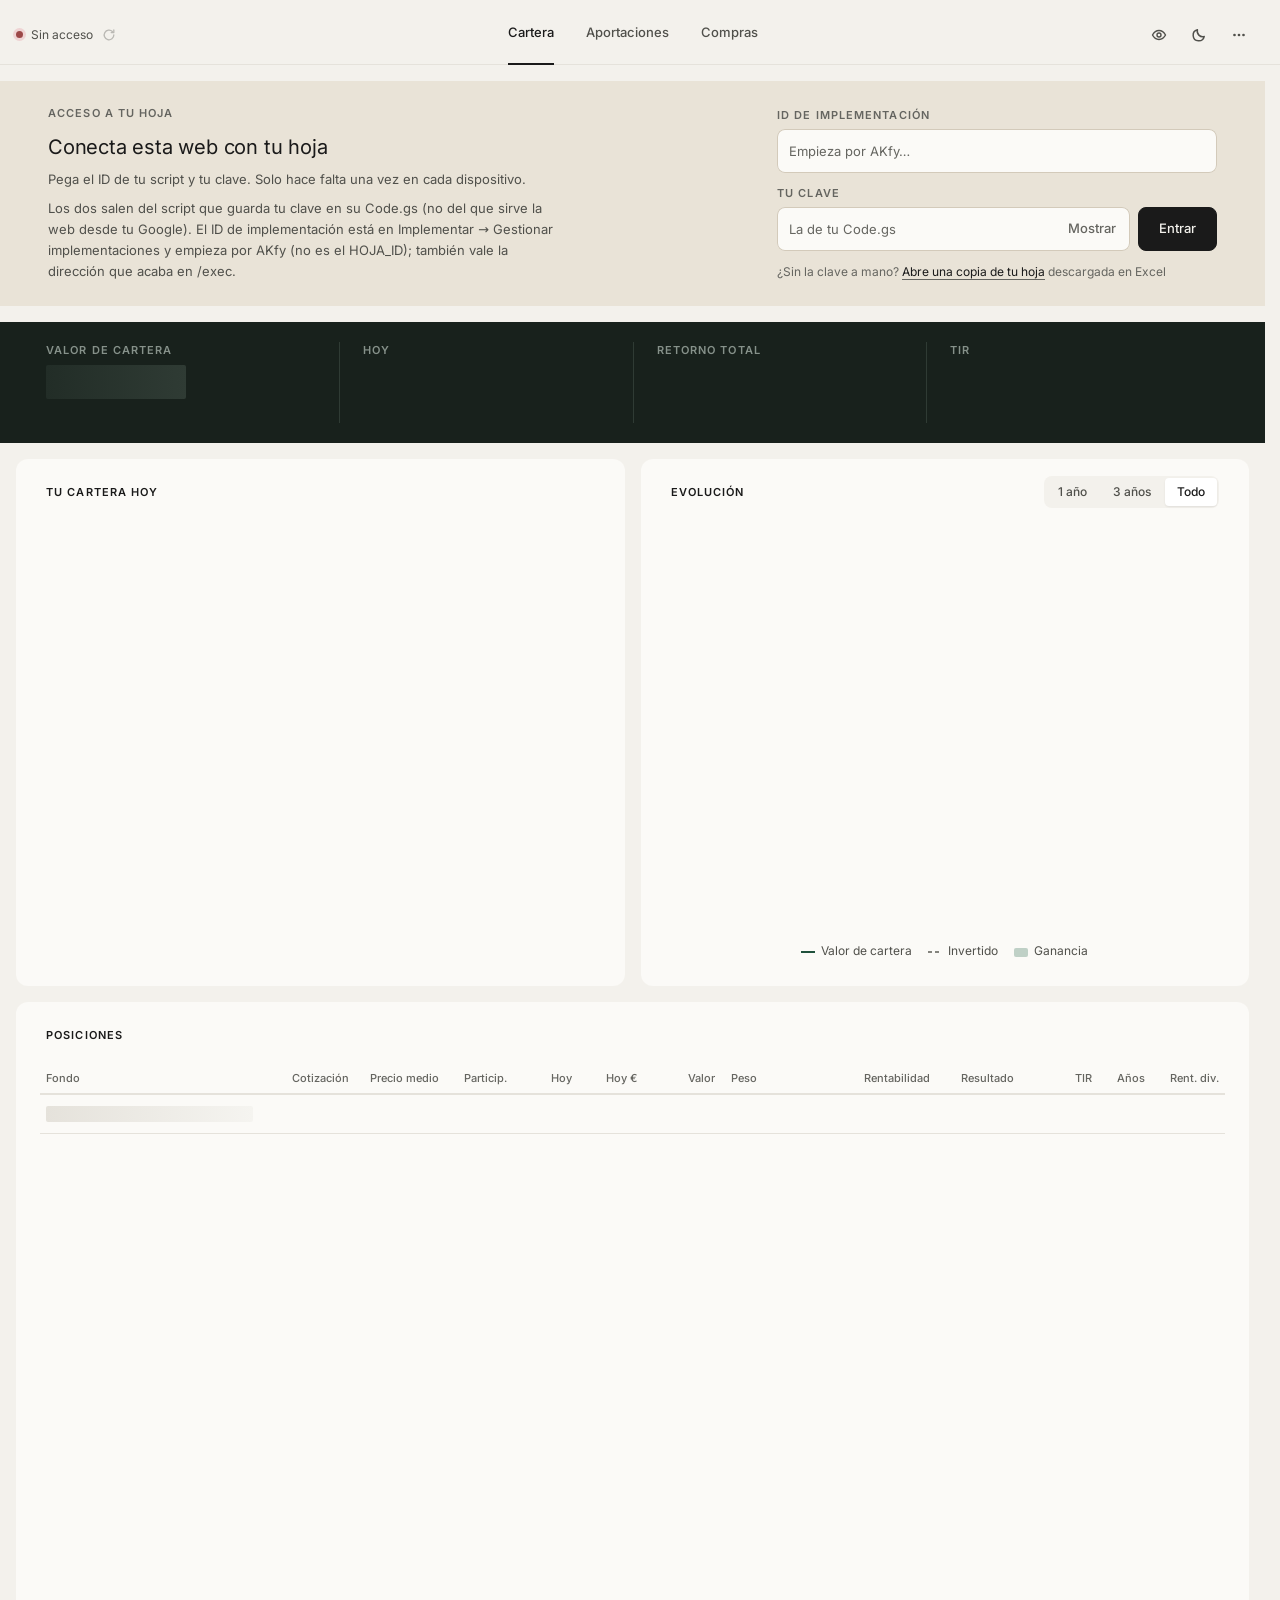
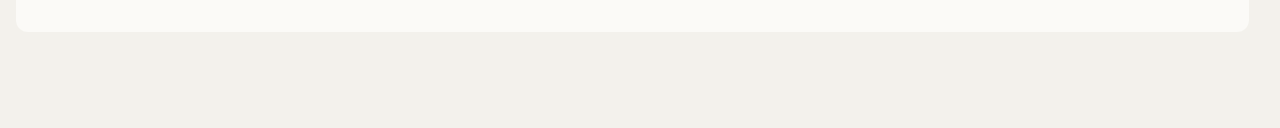
==== hermano/index.html @ 94af6f66 "Publicar la app de fondos del hermano en /hermano/ Co-Authored-By: Claude Opus 5.5 <noreply@anthropi" ====
<!DOCTYPE html>
<html lang="es">
<meta charset="utf-8">
<meta http-equiv="Content-Security-Policy" content="default-src 'none'; script-src 'sha256-yLvfPRXlLVzfsSyKtfQqPmP3Fb7E+OUwSPtOQ7WZB38=' 'sha256-EgQVgW3UnPU20g3ctvFnAdzmomQBAPYefd7uPKIAOwA=' 'self'; worker-src blob:; connect-src 'self' https://script.google.com https://script.googleusercontent.com; img-src 'self' data: blob:; style-src 'self' 'unsafe-inline'; font-src 'self'; manifest-src 'self'; base-uri 'none'; form-action 'none'; object-src 'none'">
<meta name="viewport" content="width=device-width, initial-scale=1, viewport-fit=cover">
<meta name="robots" content="noindex, nofollow">
<meta name="referrer" content="no-referrer">
<meta name="apple-mobile-web-app-capable" content="yes">
<meta name="mobile-web-app-capable" content="yes">
<meta name="apple-mobile-web-app-title" content="Cartera de Inversión">
<meta name="theme-color" content="#E4E2DC" media="(prefers-color-scheme: light)">
<meta name="theme-color" content="#0F0F0E" media="(prefers-color-scheme: dark)">
<link rel="icon" type="image/png" sizes="32x32" href="favicon-32.png">
<link rel="icon" type="image/png" sizes="64x64" href="favicon-64.png">
<link rel="apple-touch-icon" href="apple-touch-icon.png">
<link rel="manifest" href="manifest.webmanifest">
<title>Cartera de Inversión</title>
<script>document.documentElement.lang="es"; try{ const t=localStorage.getItem("theme"); if(t==="dark"||t==="light") document.documentElement.dataset.theme=t; }catch{}</script>
<meta name="claude:viewport-fit-sides" content="cover">
<style>/* fuentes propias */@font-face {font-family: 'Inter';font-style: normal;font-weight: 300;font-display: swap;src: url(fonts/inter-UcC73FwrK3iLTeHuS_nVMrMxCp50SjIa2JL7SUc.woff2) format('woff2');unicode-range: U+0460-052F, U+1C80-1C8A, U+20B4, U+2DE0-2DFF, U+A640-A69F, U+FE2E-FE2F;}@font-face {font-family: 'Inter';font-style: normal;font-weight: 300;font-display: swap;src: url(fonts/inter-UcC73FwrK3iLTeHuS_nVMrMxCp50SjIa0ZL7SUc.woff2) format('woff2');unicode-range: U+0301, U+0400-045F, U+0490-0491, U+04B0-04B1, U+2116;}@font-face {font-family: 'Inter';font-style: normal;font-weight: 300;font-display: swap;src: url(fonts/inter-UcC73FwrK3iLTeHuS_nVMrMxCp50SjIa2ZL7SUc.woff2) format('woff2');unicode-range: U+1F00-1FFF;}@font-face {font-family: 'Inter';font-style: normal;font-weight: 300;font-display: swap;src: url(fonts/inter-UcC73FwrK3iLTeHuS_nVMrMxCp50SjIa1pL7SUc.woff2) format('woff2');unicode-range: U+0370-0377, U+037A-037F, U+0384-038A, U+038C, U+038E-03A1, U+03A3-03FF;}@font-face {font-family: 'Inter';font-style: normal;font-weight: 300;font-display: swap;src: url(fonts/inter-UcC73FwrK3iLTeHuS_nVMrMxCp50SjIa2pL7SUc.woff2) format('woff2');unicode-range: U+0102-0103, U+0110-0111, U+0128-0129, U+0168-0169, U+01A0-01A1, U+01AF-01B0, U+0300-0301, U+0303-0304, U+0308-0309, U+0323, U+0329, U+1EA0-1EF9, U+20AB;}@font-face {font-family: 'Inter';font-style: normal;font-weight: 300;font-display: swap;src: url(fonts/inter-UcC73FwrK3iLTeHuS_nVMrMxCp50SjIa25L7SUc.woff2) format('woff2');unicode-range: U+0100-02BA, U+02BD-02C5, U+02C7-02CC, U+02CE-02D7, U+02DD-02FF, U+0304, U+0308, U+0329, U+1D00-1DBF, U+1E00-1E9F, U+1EF2-1EFF, U+2020, U+20A0-20AB, U+20AD-20C4, U+2113, U+2C60-2C7F, U+A720-A7FF;}@font-face {font-family: 'Inter';font-style: normal;font-weight: 300;font-display: swap;src: url(fonts/inter-UcC73FwrK3iLTeHuS_nVMrMxCp50SjIa1ZL7.woff2) format('woff2');unicode-range: U+0000-00FF, U+0131, U+0152-0153, U+02BB-02BC, U+02C6, U+02DA, U+02DC, U+0304, U+0308, U+0329, U+2000-206F, U+20AC, U+2122, U+2191, U+2193, U+2212, U+2215, U+FEFF, U+FFFD;}@font-face {font-family: 'Inter';font-style: normal;font-weight: 400;font-display: swap;src: url(fonts/inter-UcC73FwrK3iLTeHuS_nVMrMxCp50SjIa2JL7SUc.woff2) format('woff2');unicode-range: U+0460-052F, U+1C80-1C8A, U+20B4, U+2DE0-2DFF, U+A640-A69F, U+FE2E-FE2F;}@font-face {font-family: 'Inter';font-style: normal;font-weight: 400;font-display: swap;src: url(fonts/inter-UcC73FwrK3iLTeHuS_nVMrMxCp50SjIa0ZL7SUc.woff2) format('woff2');unicode-range: U+0301, U+0400-045F, U+0490-0491, U+04B0-04B1, U+2116;}@font-face {font-family: 'Inter';font-style: normal;font-weight: 400;font-display: swap;src: url(fonts/inter-UcC73FwrK3iLTeHuS_nVMrMxCp50SjIa2ZL7SUc.woff2) format('woff2');unicode-range: U+1F00-1FFF;}@font-face {font-family: 'Inter';font-style: normal;font-weight: 400;font-display: swap;src: url(fonts/inter-UcC73FwrK3iLTeHuS_nVMrMxCp50SjIa1pL7SUc.woff2) format('woff2');unicode-range: U+0370-0377, U+037A-037F, U+0384-038A, U+038C, U+038E-03A1, U+03A3-03FF;}@font-face {font-family: 'Inter';font-style: normal;font-weight: 400;font-display: swap;src: url(fonts/inter-UcC73FwrK3iLTeHuS_nVMrMxCp50SjIa2pL7SUc.woff2) format('woff2');unicode-range: U+0102-0103, U+0110-0111, U+0128-0129, U+0168-0169, U+01A0-01A1, U+01AF-01B0, U+0300-0301, U+0303-0304, U+0308-0309, U+0323, U+0329, U+1EA0-1EF9, U+20AB;}@font-face {font-family: 'Inter';font-style: normal;font-weight: 400;font-display: swap;src: url(fonts/inter-UcC73FwrK3iLTeHuS_nVMrMxCp50SjIa25L7SUc.woff2) format('woff2');unicode-range: U+0100-02BA, U+02BD-02C5, U+02C7-02CC, U+02CE-02D7, U+02DD-02FF, U+0304, U+0308, U+0329, U+1D00-1DBF, U+1E00-1E9F, U+1EF2-1EFF, U+2020, U+20A0-20AB, U+20AD-20C4, U+2113, U+2C60-2C7F, U+A720-A7FF;}@font-face {font-family: 'Inter';font-style: normal;font-weight: 400;font-display: swap;src: url(fonts/inter-UcC73FwrK3iLTeHuS_nVMrMxCp50SjIa1ZL7.woff2) format('woff2');unicode-range: U+0000-00FF, U+0131, U+0152-0153, U+02BB-02BC, U+02C6, U+02DA, U+02DC, U+0304, U+0308, U+0329, U+2000-206F, U+20AC, U+2122, U+2191, U+2193, U+2212, U+2215, U+FEFF, U+FFFD;}@font-face {font-family: 'Inter';font-style: normal;font-weight: 500;font-display: swap;src: url(fonts/inter-UcC73FwrK3iLTeHuS_nVMrMxCp50SjIa2JL7SUc.woff2) format('woff2');unicode-range: U+0460-052F, U+1C80-1C8A, U+20B4, U+2DE0-2DFF, U+A640-A69F, U+FE2E-FE2F;}@font-face {font-family: 'Inter';font-style: normal;font-weight: 500;font-display: swap;src: url(fonts/inter-UcC73FwrK3iLTeHuS_nVMrMxCp50SjIa0ZL7SUc.woff2) format('woff2');unicode-range: U+0301, U+0400-045F, U+0490-0491, U+04B0-04B1, U+2116;}@font-face {font-family: 'Inter';font-style: normal;font-weight: 500;font-display: swap;src: url(fonts/inter-UcC73FwrK3iLTeHuS_nVMrMxCp50SjIa2ZL7SUc.woff2) format('woff2');unicode-range: U+1F00-1FFF;}@font-face {font-family: 'Inter';font-style: normal;font-weight: 500;font-display: swap;src: url(fonts/inter-UcC73FwrK3iLTeHuS_nVMrMxCp50SjIa1pL7SUc.woff2) format('woff2');unicode-range: U+0370-0377, U+037A-037F, U+0384-038A, U+038C, U+038E-03A1, U+03A3-03FF;}@font-face {font-family: 'Inter';font-style: normal;font-weight: 500;font-display: swap;src: url(fonts/inter-UcC73FwrK3iLTeHuS_nVMrMxCp50SjIa2pL7SUc.woff2) format('woff2');unicode-range: U+0102-0103, U+0110-0111, U+0128-0129, U+0168-0169, U+01A0-01A1, U+01AF-01B0, U+0300-0301, U+0303-0304, U+0308-0309, U+0323, U+0329, U+1EA0-1EF9, U+20AB;}@font-face {font-family: 'Inter';font-style: normal;font-weight: 500;font-display: swap;src: url(fonts/inter-UcC73FwrK3iLTeHuS_nVMrMxCp50SjIa25L7SUc.woff2) format('woff2');unicode-range: U+0100-02BA, U+02BD-02C5, U+02C7-02CC, U+02CE-02D7, U+02DD-02FF, U+0304, U+0308, U+0329, U+1D00-1DBF, U+1E00-1E9F, U+1EF2-1EFF, U+2020, U+20A0-20AB, U+20AD-20C4, U+2113, U+2C60-2C7F, U+A720-A7FF;}@font-face {font-family: 'Inter';font-style: normal;font-weight: 500;font-display: swap;src: url(fonts/inter-UcC73FwrK3iLTeHuS_nVMrMxCp50SjIa1ZL7.woff2) format('woff2');unicode-range: U+0000-00FF, U+0131, U+0152-0153, U+02BB-02BC, U+02C6, U+02DA, U+02DC, U+0304, U+0308, U+0329, U+2000-206F, U+20AC, U+2122, U+2191, U+2193, U+2212, U+2215, U+FEFF, U+FFFD;}@font-face {font-family: 'Inter';font-style: normal;font-weight: 600;font-display: swap;src: url(fonts/inter-UcC73FwrK3iLTeHuS_nVMrMxCp50SjIa2JL7SUc.woff2) format('woff2');unicode-range: U+0460-052F, U+1C80-1C8A, U+20B4, U+2DE0-2DFF, U+A640-A69F, U+FE2E-FE2F;}@font-face {font-family: 'Inter';font-style: normal;font-weight: 600;font-display: swap;src: url(fonts/inter-UcC73FwrK3iLTeHuS_nVMrMxCp50SjIa0ZL7SUc.woff2) format('woff2');unicode-range: U+0301, U+0400-045F, U+0490-0491, U+04B0-04B1, U+2116;}@font-face {font-family: 'Inter';font-style: normal;font-weight: 600;font-display: swap;src: url(fonts/inter-UcC73FwrK3iLTeHuS_nVMrMxCp50SjIa2ZL7SUc.woff2) format('woff2');unicode-range: U+1F00-1FFF;}@font-face {font-family: 'Inter';font-style: normal;font-weight: 600;font-display: swap;src: url(fonts/inter-UcC73FwrK3iLTeHuS_nVMrMxCp50SjIa1pL7SUc.woff2) format('woff2');unicode-range: U+0370-0377, U+037A-037F, U+0384-038A, U+038C, U+038E-03A1, U+03A3-03FF;}@font-face {font-family: 'Inter';font-style: normal;font-weight: 600;font-display: swap;src: url(fonts/inter-UcC73FwrK3iLTeHuS_nVMrMxCp50SjIa2pL7SUc.woff2) format('woff2');unicode-range: U+0102-0103, U+0110-0111, U+0128-0129, U+0168-0169, U+01A0-01A1, U+01AF-01B0, U+0300-0301, U+0303-0304, U+0308-0309, U+0323, U+0329, U+1EA0-1EF9, U+20AB;}@font-face {font-family: 'Inter';font-style: normal;font-weight: 600;font-display: swap;src: url(fonts/inter-UcC73FwrK3iLTeHuS_nVMrMxCp50SjIa25L7SUc.woff2) format('woff2');unicode-range: U+0100-02BA, U+02BD-02C5, U+02C7-02CC, U+02CE-02D7, U+02DD-02FF, U+0304, U+0308, U+0329, U+1D00-1DBF, U+1E00-1E9F, U+1EF2-1EFF, U+2020, U+20A0-20AB, U+20AD-20C4, U+2113, U+2C60-2C7F, U+A720-A7FF;}@font-face {font-family: 'Inter';font-style: normal;font-weight: 600;font-display: swap;src: url(fonts/inter-UcC73FwrK3iLTeHuS_nVMrMxCp50SjIa1ZL7.woff2) format('woff2');unicode-range: U+0000-00FF, U+0131, U+0152-0153, U+02BB-02BC, U+02C6, U+02DA, U+02DC, U+0304, U+0308, U+0329, U+2000-206F, U+20AC, U+2122, U+2191, U+2193, U+2212, U+2215, U+FEFF, U+FFFD;}@font-face {font-family: 'Inter';font-style: normal;font-weight: 700;font-display: swap;src: url(fonts/inter-UcC73FwrK3iLTeHuS_nVMrMxCp50SjIa2JL7SUc.woff2) format('woff2');unicode-range: U+0460-052F, U+1C80-1C8A, U+20B4, U+2DE0-2DFF, U+A640-A69F, U+FE2E-FE2F;}@font-face {font-family: 'Inter';font-style: normal;font-weight: 700;font-display: swap;src: url(fonts/inter-UcC73FwrK3iLTeHuS_nVMrMxCp50SjIa0ZL7SUc.woff2) format('woff2');unicode-range: U+0301, U+0400-045F, U+0490-0491, U+04B0-04B1, U+2116;}@font-face {font-family: 'Inter';font-style: normal;font-weight: 700;font-display: swap;src: url(fonts/inter-UcC73FwrK3iLTeHuS_nVMrMxCp50SjIa2ZL7SUc.woff2) format('woff2');unicode-range: U+1F00-1FFF;}@font-face {font-family: 'Inter';font-style: normal;font-weight: 700;font-display: swap;src: url(fonts/inter-UcC73FwrK3iLTeHuS_nVMrMxCp50SjIa1pL7SUc.woff2) format('woff2');unicode-range: U+0370-0377, U+037A-037F, U+0384-038A, U+038C, U+038E-03A1, U+03A3-03FF;}@font-face {font-family: 'Inter';font-style: normal;font-weight: 700;font-display: swap;src: url(fonts/inter-UcC73FwrK3iLTeHuS_nVMrMxCp50SjIa2pL7SUc.woff2) format('woff2');unicode-range: U+0102-0103, U+0110-0111, U+0128-0129, U+0168-0169, U+01A0-01A1, U+01AF-01B0, U+0300-0301, U+0303-0304, U+0308-0309, U+0323, U+0329, U+1EA0-1EF9, U+20AB;}@font-face {font-family: 'Inter';font-style: normal;font-weight: 700;font-display: swap;src: url(fonts/inter-UcC73FwrK3iLTeHuS_nVMrMxCp50SjIa25L7SUc.woff2) format('woff2');unicode-range: U+0100-02BA, U+02BD-02C5, U+02C7-02CC, U+02CE-02D7, U+02DD-02FF, U+0304, U+0308, U+0329, U+1D00-1DBF, U+1E00-1E9F, U+1EF2-1EFF, U+2020, U+20A0-20AB, U+20AD-20C4, U+2113, U+2C60-2C7F, U+A720-A7FF;}@font-face {font-family: 'Inter';font-style: normal;font-weight: 700;font-display: swap;src: url(fonts/inter-UcC73FwrK3iLTeHuS_nVMrMxCp50SjIa1ZL7.woff2) format('woff2');unicode-range: U+0000-00FF, U+0131, U+0152-0153, U+02BB-02BC, U+02C6, U+02DA, U+02DC, U+0304, U+0308, U+0329, U+2000-206F, U+20AC, U+2122, U+2191, U+2193, U+2212, U+2215, U+FEFF, U+FFFD;}@font-face {font-family: 'Newsreader';font-style: italic;font-weight: 400 700;font-display: swap;src: url(fonts/newsreader-cY9CfjOCX1hbuyalUrK439vCgYhCFpY.woff2) format('woff2');unicode-range: U+0102-0103, U+0110-0111, U+0128-0129, U+0168-0169, U+01A0-01A1, U+01AF-01B0, U+0300-0301, U+0303-0304, U+0308-0309, U+0323, U+0329, U+1EA0-1EF9, U+20AB;}@font-face {font-family: 'Newsreader';font-style: italic;font-weight: 400 700;font-display: swap;src: url(fonts/newsreader-cY9CfjOCX1hbuyalUrK439vCgIhCFpY.woff2) format('woff2');unicode-range: U+0100-02BA, U+02BD-02C5, U+02C7-02CC, U+02CE-02D7, U+02DD-02FF, U+0304, U+0308, U+0329, U+1D00-1DBF, U+1E00-1E9F, U+1EF2-1EFF, U+2020, U+20A0-20AB, U+20AD-20C4, U+2113, U+2C60-2C7F, U+A720-A7FF;}@font-face {font-family: 'Newsreader';font-style: italic;font-weight: 400 700;font-display: swap;src: url(fonts/newsreader-cY9CfjOCX1hbuyalUrK439vCjohC.woff2) format('woff2');unicode-range: U+0000-00FF, U+0131, U+0152-0153, U+02BB-02BC, U+02C6, U+02DA, U+02DC, U+0304, U+0308, U+0329, U+2000-206F, U+20AC, U+2122, U+2191, U+2193, U+2212, U+2215, U+FEFF, U+FFFD;}@font-face {font-family: 'Newsreader';font-style: normal;font-weight: 400 700;font-display: swap;src: url(fonts/newsreader-cY9AfjOCX1hbuyalUrK439HyjJBG.woff2) format('woff2');unicode-range: U+0102-0103, U+0110-0111, U+0128-0129, U+0168-0169, U+01A0-01A1, U+01AF-01B0, U+0300-0301, U+0303-0304, U+0308-0309, U+0323, U+0329, U+1EA0-1EF9, U+20AB;}@font-face {font-family: 'Newsreader';font-style: normal;font-weight: 400 700;font-display: swap;src: url(fonts/newsreader-cY9AfjOCX1hbuyalUrK439DyjJBG.woff2) format('woff2');unicode-range: U+0100-02BA, U+02BD-02C5, U+02C7-02CC, U+02CE-02D7, U+02DD-02FF, U+0304, U+0308, U+0329, U+1D00-1DBF, U+1E00-1E9F, U+1EF2-1EFF, U+2020, U+20A0-20AB, U+20AD-20C4, U+2113, U+2C60-2C7F, U+A720-A7FF;}@font-face {font-family: 'Newsreader';font-style: normal;font-weight: 400 700;font-display: swap;src: url(fonts/newsreader-cY9AfjOCX1hbuyalUrK4397yjA.woff2) format('woff2');unicode-range: U+0000-00FF, U+0131, U+0152-0153, U+02BB-02BC, U+02C6, U+02DA, U+02DC, U+0304, U+0308, U+0329, U+2000-206F, U+20AC, U+2122, U+2191, U+2193, U+2212, U+2215, U+FEFF, U+FFFD;}</style>
<style>/* CO-09 · la escala de la web: tamaños de letra, interlineados, esquinas, capas y colores con nombre. Cambiar un valor aquí lo cambia en toda la web */
:root{
  /* tamaños de letra */
  --fs-10:10px;--fs-11:11px;--fs-12:12px;--fs-13:13px;--fs-15:15px;--fs-16:16px;--fs-17:17px;--fs-20:20px;--fs-24:24px;--fs-28:28px;--fs-34:34px;
  /* interlineados */
  --lh-9:9px;--lh-11:11px;--lh-12:12px;--lh-14:14px;--lh-15:15px;--lh-16:16px;--lh-17:17px;--lh-18:18px;--lh-19:19px;--lh-20:20px;--lh-21:21px;--lh-22:22px;--lh-23:23px;--lh-24:24px;--lh-25:25px;--lh-26:26px;--lh-27:27px;--lh-28:28px;--lh-30:30px;--lh-31:31px;--lh-32:32px;--lh-34:34px;--lh-41:41px;
  /* esquinas */
  --r-1:1px;--r-2:2px;--r-3:3px;--r-4:4px;--r-5:5px;--r-6:6px;--r-8:8px;--r-10:10px;--r-11:11px;--r-12:12px;--r-13:13px;--r-14:14px;--r-16:16px;--r-999:999px;
  /* capas, de abajo arriba: dentro de un bloque · cabecera de tabla y pestañas de la ficha · barra de la ficha y etiquetas · barra de arriba
     y fondo de la ficha · ficha · lateral de la ficha · zona del reloj · franjas fijas del móvil · franja estrecha · reloj por encima
     · menús · paneles · buscador y calendario */
  --z-dentro:1;--z-cabecera:2;--z-flota:3;--z-barra:5;--z-ficha:6;--z-ficha-lado:7;--z-reloj:10;--z-franja:11;--z-franja-alta:12;--z-reloj-alto:13;--z-menu:20;--z-panel:30;--z-encima:60;
  /* colores con nombre (los «-noche», solo en modo noche) */
  --blanco:#ffffff;--fp-c-borde-noche:#2a2a27;--fx-band-fp-b-texto:var(--ink2);--ih-ih1-fondo:#dcebe1;--ih-ih1-fondo-noche:#274334;--ih-ih2-fondo-noche:#2b5640;--ih-ih2-texto-noche:#d3eedf;--ih-ih3-fondo-noche:#306b4d;--ih-il1-fondo:#f6e8e8;--ih-il1-fondo-noche:#5d322d;--ih-il2-fondo:#efd4d4;--ih-il2-fondo-noche:#7b3b35;--ih-il2-texto:#5c2a2a;--ih-il2-texto-noche:#f7d6d2;--ih-il3-fondo-noche:#9c453e;--ih-il3-texto:#4a1f1f;--neg-hm-pl-fondo:rgba(242,160,151,.15);--pos-hm-pl-fondo:rgba(134,211,170,.14);--rlv-rn1-fondo:#f7eae8;--rlv-rn1-fondo-noche:#2e201e;--rlv-rn1-texto:#7a3b3b;--rlv-rn1-texto-noche:#f2d3ce;--rlv-rn2-fondo:#f0d6d2;--rlv-rn2-fondo-noche:#422827;--rlv-rn2-texto:#71342f;--rlv-rn2-texto-noche:#f4d2d0;--rlv-rn3-fondo:#e5b5b5;--rlv-rn3-fondo-noche:#5a2f2c;--rlv-rn3-texto:#6b3a3a;--rlv-rn3-texto-noche:#f3cfcb;--rlv-rn4-fondo:#d99a9a;--rlv-rn4-fondo-noche:#80403a;--rlv-rn4-texto:#5e2424;--rlv-rn4-texto-noche:#fbe3e0;--rlv-rn5-fondo:#7e3535;--rlv-rn5-fondo-noche:#a9473f;--rlv-rp1-fondo:#eaf2ec;--rlv-rp1-fondo-noche:#1e2a24;--rlv-rp1-texto:#35594a;--rlv-rp1-texto-noche:#cfe3d7;--rlv-rp2-fondo:#d6e9dd;--rlv-rp2-fondo-noche:#22362c;--rlv-rp2-texto:#2b5242;--rlv-rp3-fondo:#bfdecf;--rlv-rp3-fondo-noche:#25453a;--rlv-rp3-texto:#3b5449;--rlv-rp3-texto-noche:#cde9db;--rlv-rp4-fondo:#7fb79f;--rlv-rp4-fondo-noche:#2e6a4e;--rlv-rp4-texto:#173f2f;--rlv-rp4-texto-noche:#eaf6ef;--rlv-rp5-fondo:#1f513c;--rlv-rp5-fondo-noche:#5aae84;--rlv-rp5-texto-noche:#0f2419;--sh-sb-fondo:rgba(20,20,18,.30);--sh-sb-fondo-2:rgba(20,20,18,.45);--sh-sb-fondo-noche:rgba(255,255,255,.30);--sh-sb-fondo-noche-2:rgba(255,255,255,.45);--sheet-bg-fondo:rgba(20,20,18,.16);--sombra-08:rgba(0,0,0,.08);--sombra-16:rgba(0,0,0,.16);--sombra-18:rgba(0,0,0,.18);--sombra-22:rgba(0,0,0,.22);--sombra-28:rgba(0,0,0,.28);--sombra-70-noche:rgba(0,0,0,.7);--sombra-tinta-14:rgba(20,20,18,.14);--topcap-fondo-noche:#191918
}
:where(body *),:where(body *)::before,:where(body *)::after{line-height:var(--lhp,round(nearest,calc(var(--lhx,1.5)*1em - .01px),1px))}

/* Layout: una sola columna de lectura (máx. 1180px) con lienzo cálido; los bloques son paneles separados por lienzo, como en la hoja. */
:root{
       --hi:#E7E1D3;
  --ink:#1A1A1A; --ink-soft:#3A3A37; --ink2:#50504B; --ink3:#656560; --g3:#84847E; --g4:#8C8C86;
  --pos:#346F57; --pos-bg:#D4EADF; --pos-deep:#1F513C; --pos-mid:#7FB79F;
  --neg:#9C4848; --neg-bg:#EFD4D4; --neg-mid:#D99A9A;
  --warn:#A8802E; --warn-bg:#E0CDA0;
  --accent:#3E4A63;
  --h-bg:#18211C; --h-card:#222D27; --h-line:#2F3B34; --h-fg:#F1EFE9; --h-fg2:#B1BAB4; --h-fg3:#86918A; --h-pos:#86D3AA; --h-neg:#F2A097;
  --lv0:#E9E7E1; --lp1:#DAEDE2; --lp1t:#2F5A45; --lp2:#C7E5D4; --lp2t:#24503C; --lp3:#9BCFB2; --lp3t:#173F2F; --lp4:#5AAD84; --lp4t:#12301F; --lp5:#2A7853; --lp5t:#FFFFFF;
  --ln1:#F4DAD7; --ln1t:#7A3A35; --ln2:#F0C6C2; --ln2t:#6E2C27; --ln3:#E39A94; --ln3t:#5A1F1B; --ln4:#CB6860; --ln4t:#3A0E0B; --ln5:#A13D36; --ln5t:#FFFFFF;
  --seg-on:var(--card); --seg-sh:0 1px 2px rgba(0,0,0,.08); --row-open:var(--card);
  --pf-bg:color-mix(in srgb,var(--warn) 8%,transparent); --pf-bg-h:color-mix(in srgb,var(--warn) 14%,transparent); --pf-bar:var(--warn); --we-bg:color-mix(in srgb,var(--ink) 4%,transparent);
  --tag-bg:var(--row);  --ps-bg:var(--acc-pd); --ps-op:1;
  --evo-msci:#3A3A37; --ret-net:var(--pos-deep); --ret-tot:var(--g4); --flag-ol:color-mix(in srgb,var(--ink) 10%,transparent); --hm-g:#BFDECF; --hm-r:#EFD4D4;

  
  --ls-up:.1em;    
}
@media (prefers-color-scheme: dark){:root:not([data-theme="light"]){
  --canvas:#0F0F0E; --panel:#1E1E1C; --card:#262624; --row:#2B2B28; --line:#2E2D2A; --hi:#2E2B24;
  --ink:#EEECE6; --ink-soft:#D6D4CE; --ink2:#B4B3AD; --ink3:#979690; --g3:#8E8D86; --g4:#8C8B85;
  --pos:#71B595; --pos-bg:#1F3329; --pos-deep:#A9D8C1; --pos-mid:#4E8A6F;
  --neg:#D88282; --neg-bg:#3A2323; --neg-mid:#9A5555;
  --warn:#D2AE5E; --warn-bg:#3A3120;
  --accent:#9AA8C8; color-scheme:dark;
  --lv0:#2B2B28; --lp1:#283A30; --lp1t:#D3EEDF; --lp2:#274334; --lp2t:#D3EEDF; --lp3:#2B5640; --lp3t:#D3EEDF; --lp4:#306B4D; --lp4t:#FFFFFF; --lp5:#34805A; --lp5t:#FFFFFF;
  --ln1:#46302C; --ln1t:#F7D6D2; --ln2:#5D322D; --ln2t:#F7D6D2; --ln3:#7B3B35; --ln3t:#F7D6D2; --ln4:#9C453E; --ln4t:#FFFFFF; --ln5:#BB4F47; --ln5t:#FFFFFF;
  --seg-on:#3A3936; --seg-sh:none; --row-open:#2E2D2A;
  --pf-bg:color-mix(in srgb,var(--ink) 5%,transparent); --pf-bg-h:color-mix(in srgb,var(--ink) 8%,transparent); --pf-bar:#8C7647; --we-bg:color-mix(in srgb,var(--ink) 3%,transparent);
  --tag-bg:color-mix(in srgb,var(--ink) 11%,transparent); --acc-pd:#5D6D88; --ps-bg:#46546A; --ps-op:1;
  --evo-msci:#D6D4CE; --ret-net:var(--pos); --ret-tot:#5A5955; --flag-ol:color-mix(in srgb,var(--ink) 24%,transparent); --hm-g:#2B4C3B; --hm-r:#593130;
}}
:root[data-theme="dark"]{
  --canvas:#0F0F0E; --panel:#1E1E1C; --card:#262624; --row:#2B2B28; --line:#2E2D2A; --hi:#2E2B24;
  --ink:#EEECE6; --ink-soft:#D6D4CE; --ink2:#B4B3AD; --ink3:#979690; --g3:#8E8D86; --g4:#8C8B85;
  --pos:#71B595; --pos-bg:#1F3329; --pos-deep:#A9D8C1; --pos-mid:#4E8A6F;
  --neg:#D88282; --neg-bg:#3A2323; --neg-mid:#9A5555;
  --warn:#D2AE5E; --warn-bg:#3A3120;
  --accent:#9AA8C8; color-scheme:dark;
  --lv0:#2B2B28; --lp1:#283A30; --lp1t:#D3EEDF; --lp2:#274334; --lp2t:#D3EEDF; --lp3:#2B5640; --lp3t:#D3EEDF; --lp4:#306B4D; --lp4t:#FFFFFF; --lp5:#34805A; --lp5t:#FFFFFF;
  --ln1:#46302C; --ln1t:#F7D6D2; --ln2:#5D322D; --ln2t:#F7D6D2; --ln3:#7B3B35; --ln3t:#F7D6D2; --ln4:#9C453E; --ln4t:#FFFFFF; --ln5:#BB4F47; --ln5t:#FFFFFF;
  --seg-on:#3A3936; --seg-sh:none; --row-open:#2E2D2A;
  --pf-bg:color-mix(in srgb,var(--ink) 5%,transparent); --pf-bg-h:color-mix(in srgb,var(--ink) 8%,transparent); --pf-bar:#8C7647; --we-bg:color-mix(in srgb,var(--ink) 3%,transparent);
  --tag-bg:color-mix(in srgb,var(--ink) 11%,transparent); --acc-pd:#5D6D88; --ps-bg:#46546A; --ps-op:1;
  --evo-msci:#D6D4CE; --ret-net:var(--pos); --ret-tot:#5A5955; --flag-ol:color-mix(in srgb,var(--ink) 24%,transparent); --hm-g:#2B4C3B; --hm-r:#593130;
}
*{box-sizing:border-box}
   /* sin el recuadro gris que pone el iPhone al tocar un enlace o un botón */
body{margin:0;background:var(--canvas);color:var(--ink);font-family:var(--f-sans);font-size:var(--fs-13);line-height:1.5;line-height:round(nearest,calc(1.5*1em - .01px),1px);--lhx:1.5;--lhp:initial;-webkit-font-smoothing:antialiased;
  padding-left:max(16px,env(safe-area-inset-left,0px));padding-right:max(16px,env(safe-area-inset-right,0px));padding-block:0 48px}
body::before{content:"";position:fixed;inset:0 0 auto;height:env(safe-area-inset-top,0px);z-index:var(--z-reloj);background:var(--canvas)}
.wrap{margin:0 auto;display:flex;flex-direction:column;}
.num{font-variant-numeric:tabular-nums}
.pos{color:var(--pos)} .neg{color:var(--neg)} .mute{color:var(--ink3)}
button{font:inherit;line-height:var(--lhp,round(nearest,calc(var(--lhx,1.5)*1em - .01px),1px));--lhx:inherit;--lhp:inherit;color:inherit}
:focus-visible{outline:2px solid var(--accent);outline-offset:2px}
/* Barra superior */
.top{position:relative;background:var(--canvas);justify-content:space-between;padding-block:16px 12px;flex-wrap:wrap}
.status{display:flex;align-items:center;gap:8px;font-size:var(--fs-12);color:var(--ink2)}
.dot{width:7px;height:7px;border-radius:50%;flex:none}
.dot.live{background:var(--pos);box-shadow:0 0 0 3px var(--pos-bg)}
.dot.err{background:var(--neg);box-shadow:0 0 0 3px var(--neg-bg)}
.dot.busy{background:var(--warn);animation:pulse 1.2s infinite}
@keyframes pulse{50%{opacity:.35}}
@media (prefers-reduced-motion:reduce){.dot.busy{animation:none}}
.btn{border:1px solid var(--line);border-radius:var(--r-999);padding:6px 12px;font-size:var(--fs-12);font-weight:500;cursor:pointer;transition:background .15s}
.btn.primary{background:var(--ink);color:var(--canvas);border-color:var(--ink)}
.btn[disabled]{opacity:.5;cursor:default}
@media (min-width:761px){.top{position:sticky;top:env(safe-area-inset-top,0px);z-index:var(--z-barra)}}
/* Paneles */
.panel{background:var(--panel);}
.label{font-size:var(--fs-11);font-weight:600;letter-spacing:var(--ls-up);text-transform:uppercase;margin:0 0 16px}
.sub{font-size:var(--fs-12);color:var(--ink2)}
.grid3{display:grid;grid-template-columns:repeat(3,minmax(0,1fr));}
@media (max-width:860.98px){.grid3{grid-template-columns:minmax(0,1fr)}}
/* Hero */
.big{letter-spacing:-.02em;}




.chartbox{position:relative;min-height:300px}
.chartbox.sm{min-height:220px}
.chart-head{display:flex;justify-content:space-between;flex-wrap:wrap;}
.legend{display:flex;gap:16px;flex-wrap:wrap;font-size:var(--fs-12);color:var(--ink2)}
.legend i{display:inline-block;width:14px;height:2px;vertical-align:middle;margin-right:6px;background:var(--c,currentColor)}
.legend i.dash{background:repeating-linear-gradient(90deg,var(--c,currentColor) 0 4px,transparent 4px 7px)}
.seg{display:inline-flex;gap:2px;background:var(--canvas);border-radius:var(--r-8);padding:2px}
.seg button{background:none;border:0;height:28px;padding:0 12px;font-size:var(--fs-12);font-weight:500;border-radius:var(--r-4);cursor:pointer;color:var(--ink2)}
.seg button[aria-pressed="true"]{background:var(--seg-on);color:var(--ink);box-shadow:var(--seg-sh)}
.seg button:disabled{opacity:.4;cursor:default}
/* Movimientos de hoy */
/* Tabla de posiciones */
.tablewrap{margin:0 -6px}
@media (min-width:701px){.tablewrap{overflow-x:clip}.rt thead th{position:sticky;top:var(--tbh,0px);z-index:var(--z-cabecera)}.rt.rt thead th{background:var(--panel)!important}}
table{width:100%;border-collapse:collapse;font-size:var(--fs-13)}
th{font-size:var(--fs-11);font-weight:500;color:var(--ink3);text-align:right;padding:8px 8px;border-bottom:1px solid var(--line);white-space:nowrap;cursor:pointer;user-select:none}
th:first-child,td:first-child{text-align:left}
th[aria-sort] {color:var(--ink)}
/* la flecha de orden no ocupa sitio: al ordenar, ninguna columna cambia de ancho */
th[aria-sort="ascending"]::after,th[aria-sort="descending"]::after{display:inline-block;width:1em;margin-right:-1em;text-align:center}
th[aria-sort="ascending"]::after{content:"↑"} th[aria-sort="descending"]::after{content:"↓"}
/* en columnas alineadas a la derecha la flecha va delante: no invade la columna siguiente */
th[aria-sort]:not(:first-child):not(.l):not(.c)::after{content:none}
th[aria-sort]:not(:first-child):not(.l):not(.c)::before{display:inline-block;width:1em;margin-left:-1em;text-align:center}
th[aria-sort="ascending"]:not(:first-child):not(.l):not(.c)::before{content:"↑"} th[aria-sort="descending"]:not(:first-child):not(.l):not(.c)::before{content:"↓"}
#t-pos th[aria-sort]:is([data-k="weight"],[data-k="today"],[data-k="totalPct"])::before{content:none}
#t-pos th[aria-sort="ascending"]:is([data-k="weight"],[data-k="today"],[data-k="totalPct"])::after{content:"↑"} #t-pos th[aria-sort="descending"]:is([data-k="weight"],[data-k="today"],[data-k="totalPct"])::after{content:"↓"}
td{padding:12px 8px;text-align:right;white-space:nowrap;border-bottom:1px solid var(--line)}
tbody tr.pr{cursor:pointer;transition:background .12s}
tbody tr.pr:hover{background:var(--row)}
tbody tr.pr.open{background:var(--row-open)}


.co b{font-weight:500;display:block}
.co .cn{display:flex;align-items:center;gap:8px;min-width:0}
/* móviles estrechos: la línea de «Aportado · Liquidez · empresas» y las pestañas de Movimientos caben enteras */
@media (max-width:380px){#s-hero #h-sub{font-size:var(--fs-11)}#s-hero #h-sub .sep{margin:0 4px}#mtabs .mvt-n{gap:4px}.bg .bl.bl{letter-spacing:var(--ls-up)}}
@media (max-width:340px){#s-hero #h-sub{white-space:normal}#mtabs .mvt-n em{font-size:var(--fs-11)}
  .bg .bl.bl{font-size:var(--fs-11);letter-spacing:var(--ls-up)}.evo-leg.evo-leg{gap:6px 8px;flex-wrap:wrap}#m-k .mk-yr{gap:2px}#m-k .mk-yr em,#m-k .mk-yr small{font-size:var(--fs-11)}#m-k .mk-k{white-space:normal}.ts-k.ts-k{font-size:var(--fs-11)}}
.vh{position:absolute;width:1px;height:1px;margin:-1px;padding:0;border:0;overflow:hidden;clip:rect(0 0 0 0);clip-path:inset(50%);white-space:nowrap}
.thb{all:unset;cursor:pointer}.thb:focus-visible{outline:2px solid var(--accent);outline-offset:2px;border-radius:2px}   /* ACC-01: botón de ordenar, sin aspecto propio */
.chartbox .sin-graf{position:absolute;inset:0;display:flex;align-items:center;justify-content:center;margin:0;padding:0 16px;text-align:center}   /* COD-12 */
.co small{font-family:var(--f-mono);font-size:var(--fs-11);color:var(--ink3)}
@media (max-width:700.98px){.hide-s{display:none}}
/* Barras horizontales */
.bars{display:flex;flex-direction:column;gap:8px}
.bar{display:grid;gap:4px 12px;font-size:var(--fs-13)}
.bar .track{grid-column:1/-1;height:5px;background:var(--line);border-radius:var(--r-2);overflow:hidden}
.bar .fill{height:100%;border-radius:var(--r-2)}
.bar .fill.pos{background:var(--pos)} .bar .fill.neg{background:var(--neg)} .bar .fill.acc{background:var(--accent)}
/* Dividendos */
.pays{display:flex;flex-direction:column}
/* Retorno */





/* Navegación */
.nav{display:flex;}
.nav a{text-decoration:none;text-align:center}
@media (max-width:760.98px){.nav a{flex:1;}}
.view{display:flex;flex-direction:column;}
[hidden],.view[hidden]{display:none!important}
.toolbar{display:flex;gap:8px;align-items:center;margin-bottom:16px}
.inp{height:38px;background:var(--raised);border:0;box-shadow:inset 0 0 0 1px var(--line);border-radius:var(--r-8);padding:0 12px;font:inherit;line-height:var(--lhp,round(nearest,calc(var(--lhx,1.5)*1em - .01px),1px));--lhx:inherit;--lhp:inherit;font-size:var(--fs-13);color:var(--ink);min-width:0;max-width:100%;transition:box-shadow .15s}
.inp:hover{box-shadow:inset 0 0 0 1px var(--g3)}
.inp:focus{outline:none;box-shadow:inset 0 0 0 1.5px var(--ink),0 0 0 4px var(--hi)}
.inp::placeholder{color:var(--ink3)}
select.inp{-webkit-appearance:none;appearance:none;padding-right:32px;cursor:pointer;background-repeat:no-repeat;background-position:right 13px center;background-size:10px 6px;
  background-image:url("data:image/svg+xml,%3Csvg xmlns='http://www.w3.org/2000/svg' viewBox='0 0 10 6'%3E%3Cpath d='M1 1l4 4 4-4' fill='none' stroke='%238C8C86' stroke-width='1.5' stroke-linecap='round' stroke-linejoin='round'/%3E%3C/svg%3E")}
input[type=search]::-webkit-search-cancel-button,input[type=search]::-webkit-search-decoration{-webkit-appearance:none}
.search{position:relative;min-width:0;display:flex}
.search svg{position:absolute;left:13px;top:50%;width:15px;height:15px;transform:translateY(-50%);color:var(--ink3);pointer-events:none}
.search .inp{width:100%;padding-left:32px}
.show-s{display:none}
.tag{display:inline-block;font-size:var(--fs-11);letter-spacing:0;line-height:1.6;line-height:round(nearest,calc(1.6*1em - .01px),1px);--lhx:1.6;--lhp:initial;padding:0 8px;border-radius:var(--r-999);background:var(--tag-bg);color:var(--ink2);white-space:nowrap;font-weight:500}
.tag.on{background:var(--pos-bg);color:var(--pos)} .tag.warn{background:var(--warn-bg);color:var(--warn-tx)} .tag.neg{background:var(--neg-bg);color:var(--neg)}
td.l,th.l{text-align:left}
td.wrapc{white-space:normal;min-width:220px;text-align:left;color:var(--ink2);font-size:var(--fs-13)}

.empty{color:var(--ink3)}
/* Botón actualizar */
.btn.ic{display:inline-flex;align-items:center;gap:6px;}
@keyframes rot{to{transform:rotate(360deg)}}
@media (prefers-reduced-motion:reduce){.btn.ic.spin svg{animation:none}}
/* Tu cartera hoy */

.tmap{position:relative;width:100%;}
.tile{position:absolute;margin:0;border:0;display:flex;flex-direction:column;overflow:hidden;cursor:pointer;border-radius:var(--r-4);font:inherit;line-height:var(--lhp,round(nearest,calc(var(--lhx,1.5)*1em - .01px),1px));--lhx:inherit;--lhp:inherit;box-shadow:inset 0 0 0 1.5px var(--panel);transition:filter .15s}
.tile:hover{filter:saturate(1.15) brightness(.97)}

.lv0{background:var(--lv0);}
.lp1{background:var(--lp1);}.lp2{background:var(--lp2);}.lp3{background:var(--lp3);}.lp4{background:var(--lp4);}.lp5{background:var(--lp5);color:var(--lp5t)}
.ln1{background:var(--ln1);}.ln2{background:var(--ln2);}.ln3{background:var(--ln3);}.ln4{background:var(--ln4);}.ln5{background:var(--ln5);}
/* Anatomía del retorno */

.al{font-size:var(--fs-11);font-weight:600;letter-spacing:var(--ls-up);text-transform:uppercase;color:var(--ink3)}
.abar{display:flex;overflow:hidden}
.abar>span{display:flex;align-items:center;}
.abar>span em{font-style:normal;font-size:var(--fs-12);font-weight:500}
.abar.net{height:12px;border-radius:var(--r-2);background:var(--ink)}
.c-reval{background:var(--pos-deep);color:var(--canvas)} .c-closed{background:var(--pos);color:var(--canvas)} .c-div{background:var(--accent);color:var(--canvas)}
.c-ret{background:var(--neg)} .c-fees{background:var(--neg-mid)} .c-resid{background:var(--g3)}
.anat-l{display:grid;grid-template-columns:repeat(auto-fit,minmax(210px,1fr));gap:16px 24px;margin-top:24px}

/* Cuadre */
.ck{display:grid;grid-template-columns:minmax(0,1fr) 130px 130px 110px;gap:12px;padding:8px 0;border-bottom:1px solid var(--line);font-size:var(--fs-13);align-items:center}
.ck>span:nth-child(n+2){text-align:right}
.ck.h{font-size:var(--fs-11);color:var(--ink3);padding-top:0}
.ck small{display:block;color:var(--ink3);font-size:var(--fs-12)}
.warn-t{color:var(--warn-tx)}
@media (max-width:700.98px){.ck{grid-template-columns:minmax(0,1fr) auto auto}.ck>span:nth-child(3){display:none}}
/* Tablas en móvil: cada fila es una tarjeta */
@media (max-width:700.98px){
  .tablewrap{margin:0;overflow:visible}
  .rt thead{display:none}
  .rt tbody tr{display:grid;grid-template-columns:minmax(0,1fr) auto;column-gap:12px;row-gap:2px;padding:12px 2px;border-bottom:1px solid var(--line)}
  .rt td{display:block;border:0;padding:0;text-align:left;white-space:normal;min-width:0}
  .rt td.hide-s{display:none}
  .rt td.r-main{grid-column:1;grid-row:1/span 2;align-self:center}
  .rt td.r-amt{text-align:right;font-weight:500}
  .rt td.r-sub{grid-column:2;grid-row:2;text-align:right;font-size:var(--fs-13);color:var(--ink2)}
  .rt td.r-meta{grid-column:1/-1;font-size:var(--fs-12);color:var(--ink2);margin-top:2px}
  .rt td.r-meta::before{content:attr(data-l) " · ";color:var(--ink3)}
  .rt td.wrapc{min-width:0}
  .rt td.empty{grid-column:1/-1}
  .show-s{display:block}
  .inp{font-size:var(--fs-16);height:42px}
  .toolbar{display:flex;flex-wrap:wrap}
    .toolbar select.inp{min-width:0}
    .big{font-size:var(--fs-34)}
}
/* Logos */
.co{display:flex;align-items:center;gap:8px;min-width:0}
.co>div{min-width:0}
.flag{width:15px;height:15px;border-radius:50%;object-fit:cover;vertical-align:-3px;margin-right:8px;outline:1px solid var(--flag-ol);outline-offset:-1px}
.bar>span:first-child{display:flex;align-items:center;min-width:0}


/* Preselección: mercado frente a tus estimaciones */
.rt th.g{font-size:var(--fs-11);font-weight:600;letter-spacing:var(--ls-up);text-transform:uppercase;text-align:center;cursor:default;padding-bottom:4px;border-bottom:0}
/* Evolución */


.legend i.dash2{background:repeating-linear-gradient(90deg,var(--c,currentColor) 0 2px,transparent 2px 4px)}
.legend i.area{height:9px;border-radius:var(--r-2);background:var(--pos);opacity:.3}
/* Tu cartera hoy (v2) */

.tile .tl{place-items:center;font-size:var(--fs-11);font-weight:600;}
.tile .tl img{width:78%;height:78%;object-fit:contain}

/* Mapa: una sola composición para todos los tamaños */
/* Diversificación con empresas */
.bar{grid-template-columns:minmax(0,1fr) auto;align-items:center}
.bar .bn{display:flex;align-items:center;gap:8px;min-width:0}
#b-payers .bn>span{font-weight:500}   /* empresas: el nombre como en el resto de listas */
.bar .num{min-width:44px;text-align:right}
.bar.bi{grid-template-columns:38px minmax(0,1fr) auto;column-gap:12px}.bar.bi>.lgb{grid-row:1/span 2}.bar.bi .track{grid-column:2/-1}
.cur{width:18px;height:18px;border-radius:50%;display:inline-grid;place-items:center;font-size:var(--fs-11);font-weight:600;background:var(--accent);color:var(--canvas);flex:none}
.bar .flag{margin-right:0;width:18px;height:18px;flex:none}
/* Dividendos (v2) */
.dv-top{display:grid;grid-template-columns:minmax(0,1.7fr) repeat(3,minmax(0,1fr));}
.dv-card{min-width:0}
.dv-h{display:flex;justify-content:space-between;align-items:baseline;gap:8px;}


.prog{display:flex;height:8px;border-radius:var(--r-2);background:var(--row);overflow:hidden;margin:12px 0 8px}
.prog span{height:100%}
.dv3{display:grid;grid-template-columns:repeat(3,minmax(0,1fr));margin-top:32px;padding-top:24px;border-top:1px solid var(--line)}
.dv3>div{display:flex;flex-direction:column;min-width:0;padding:0 24px;border-left:1px solid var(--line)}
.dv3>div:first-child{padding-left:0;border-left:0}.dv3>div:last-child{padding-right:0}
.dv3 .chartbox{flex:1 1 auto}
@media (max-width:1000.98px){.dv3{grid-template-columns:minmax(0,1fr)}.dv3>div{padding:0;border-left:0}.dv3>div+div{margin-top:24px;padding-top:24px;border-top:1px solid var(--line)}
.dv-top{grid-template-columns:repeat(2,minmax(0,1fr))}.dv-top>:first-child{grid-column:1/-1}}
.cal-wrap{overflow-x:auto;margin:0 -4px;padding:0 4px}
.cal{display:grid;grid-template-columns:repeat(12,minmax(46px,1fr));gap:6px;min-width:560px}
.cm{display:flex;flex-direction:column;align-items:center;gap:6px;min-width:0}
.cm .ca{font-size:var(--fs-11);color:var(--ink2);}
.cm .cb span{display:block;width:100%}
 .cm .cl{font-size:var(--fs-12);color:var(--ink2);font-weight:500}
.cm .cy{font-size:var(--fs-11);color:var(--ink3);margin-top:-6px;}
.cm.now .cl{color:var(--ink)}
/* Anatomía (leyenda v2) */
.anat-cols{display:grid;grid-template-columns:repeat(2,minmax(0,1fr));}
@media (max-width:760.98px){.anat-cols{grid-template-columns:minmax(0,1fr)}}
.ag-h{display:flex;justify-content:space-between;align-items:baseline;}
.ag-h b{font-size:var(--fs-13);letter-spacing:0;font-weight:500}
.ar{display:grid;grid-template-columns:10px minmax(0,1fr) auto 46px;gap:12px;align-items:center;padding:12px 0;border-bottom:1px solid var(--line)}
.ar .sw{width:10px;height:10px;border-radius:var(--r-2);display:block}
.ar .k{font-size:var(--fs-13)} .ar .s{font-size:var(--fs-12);color:var(--ink3);margin-top:1px}
.ar .v{font-size:var(--fs-13);text-align:right} .ar .sh{font-size:var(--fs-12);color:var(--ink3);text-align:right}
/* Cuadre plegable y aviso */
details.chk>summary{list-style:none;cursor:pointer;display:flex;align-items:center;justify-content:space-between;gap:12px}
details.chk>summary::-webkit-details-marker{display:none}
details.chk>summary .chev{width:12px;height:12px;transition:transform .2s;color:var(--ink3)}
details.chk[open]>summary .chev{transform:rotate(180deg)}
details.chk[open]>summary{margin-bottom:12px}
/* Comentarios */
.info{width:18px;height:18px;border-radius:50%;border:1px solid var(--g3);background:none;color:var(--ink2);font:italic 600 11px/1 Georgia,"Times New Roman",serif;line-height:1;line-height:round(nearest,calc(1*1em - .01px),1px);--lhx:1;--lhp:initial;cursor:pointer;display:inline-grid;place-items:center;padding:0;vertical-align:1px;flex:none}
.info:hover{background:var(--ink);color:var(--canvas);border-color:var(--ink)}
.pop{position:absolute;z-index:var(--z-menu);max-width:300px;background:var(--ink);color:var(--canvas);font-size:var(--fs-13);line-height:1.45;line-height:round(nearest,calc(1.45*1em - .01px),1px);--lhx:1.45;--lhp:initial;padding:8px 12px;border-radius:var(--r-4);box-shadow:0 6px 24px var(--sombra-18)}
/* Cabecera v2 */
.top{display:grid;grid-template-columns:minmax(0,1fr) auto minmax(0,1fr);align-items:center;gap:12px}
.top .status{justify-self:start}
.top .tools{justify-self:end;display:flex;align-items:center;}
/* Tarjetas blancas reutilizables */
/* Fichas */
tr.grp-row td{border-bottom:1px solid var(--line);cursor:default;background:none}
@media (max-width:700.98px){.rt tbody tr.grp-row{display:block;}.rt tbody tr.grp-row td{display:block;padding:0;border:0}}
/* Rendimiento en preselección */
/* Preselección sin azules: la valoración se separa por posición, no por color */
.rt th.est,.rt td.est{background:none!important;font-style:normal}
.rt th.gsep,.rt td.gsep{padding-left:16px}
/* Bloque principal v3 */



/* Bloque principal oscuro */
.hero3{display:flex;flex-direction:column;gap:0;background:var(--h-bg);color:var(--h-fg)}
.hero3 .label{color:var(--h-fg3)}
.hero3 .pos{color:var(--h-pos)} .hero3 .neg{color:var(--h-neg)}
.hero3 .seg{background:var(--h-card)} .hero3 .seg button{color:var(--h-fg2)}
.hero3 .seg button[aria-pressed="true"]{background:var(--h-fg);color:var(--h-bg);box-shadow:none}
.hero3 .legend{margin-top:8px;color:var(--h-fg2)}
.hero3 .chartbox{min-height:230px;height:230px}
.hero3 .skel{background:linear-gradient(90deg,var(--h-card) 0,var(--h-line) 50%,var(--h-card) 100%);background-size:200% 100%}
@media (max-width:700.98px){.hero3 .chartbox{height:200px;min-height:200px}}
/* Franja principal */
/* Franja principal v3: retícula de 4 columnas x 3 filas */
.hero3.band2{padding:26px clamp(16px,3vw,30px)}
.bg{display:grid;}
.bg .c0{grid-column:1;} .bg .c1{grid-column:2} .bg .c2{grid-column:3} .bg .c3{grid-column:4}
.bg .c1,.bg .c2,.bg .c3{padding-left:24px;padding-right:12px}
.bg .dv{grid-row:1/4;width:1px;background:var(--h-line);justify-self:start;align-self:stretch}
.bg .d1{grid-column:2} .bg .d2{grid-column:3} .bg .d3{grid-column:4}
.bg .bl .sh{display:none}
.bg .r1{grid-row:1} .bg .r2{grid-row:2} .bg .r3{grid-row:3}
.bg .bl{font-size:var(--fs-11);font-weight:600;letter-spacing:var(--ls-up);text-transform:uppercase;color:var(--h-fg3);padding-bottom:12px;align-self:end}
.bg .bv{align-self:last baseline;font-size:var(--fs-28);font-weight:300;letter-spacing:-.01em;line-height:1;line-height:round(nearest,calc(1*1em - .01px),1px);--lhx:1;--lhp:initial;color:var(--h-fg);margin:0;white-space:nowrap}
.bg .bv.big{font-size:var(--fs-34)}
.bg .bv.pos{color:var(--h-pos)} .bg .bv.neg{color:var(--h-neg)}
.bg .bs{font-size:var(--fs-12);color:var(--h-fg3);padding-top:12px;line-height:1.4;line-height:round(nearest,calc(1.4*1em - .01px),1px);--lhx:1.4;--lhp:initial}
.bg .bs b{color:var(--h-fg2);font-weight:500}
.bg .bs .pos{color:var(--h-pos)} .bg .bs .neg{color:var(--h-neg)} .bg .bs .mute{color:var(--h-fg3)}
.bg .bs .sep{display:inline-block;}
/* Hoy: centrado óptico sobre una altura común */
@media (max-width:900.98px){
  .bg{grid-template-columns:repeat(3,minmax(0,1fr))}
  .bg .c0{grid-column:1/-1;padding-right:0}
  .bg .c1{grid-column:1;padding-left:0} .bg .c2{grid-column:2} .bg .c3{grid-column:3}
  .bg .d1{display:none} .bg .d2{grid-column:2;grid-row:4/7;margin-top:40px} .bg .d3{grid-column:3;grid-row:4/7;margin-top:40px}
  .bg .c1.r1,.bg .c2.r1,.bg .c3.r1{grid-row:4;margin-top:20px;padding-top:16px;border-top:1px solid var(--h-line)}
  .bg .c1.r2,.bg .c2.r2,.bg .c3.r2{grid-row:5} .bg .c1.r3,.bg .c2.r3,.bg .c3.r3{grid-row:6}
  }
@media (max-width:600.98px){
  .bg .c1,.bg .c2,.bg .c3{padding-left:12px;padding-right:4px} .bg .c1{padding-left:0}
  .bg .bl{letter-spacing:var(--ls-up);font-size:var(--fs-11);white-space:nowrap}
  .bg .bv{font-size:var(--fs-20)} .bg .bv.big{font-size:var(--fs-34)}
  .bg .c1.r3,.bg .c2.r3,.bg .c3.r3{display:none}
  .bg .d2,.bg .d3{grid-row:4/6}
  .bg .bl .lg{display:none} .bg .bl .sh{display:inline}
  }
/* Hoy en la franja */
/* Barra fija al hacer scroll: misma retícula que los bloques */
/* Preselección: esperada frente a exigida */
/* Listas de margen */
/* Rendimiento: mejores y peores */
.pf-cols{display:grid;grid-template-columns:repeat(2,minmax(0,1fr));gap:24px}
@media (max-width:760.98px){.pf-cols{grid-template-columns:minmax(0,1fr)}}
.pf-row{display:grid;gap:12px;align-items:center;width:100%;background:none;border:0;border-bottom:1px solid var(--line);font:inherit;line-height:var(--lhp,round(nearest,calc(var(--lhx,1.5)*1em - .01px),1px));--lhx:inherit;--lhp:inherit;color:inherit;text-align:left;cursor:pointer}
.pf-row:hover{background:var(--row)}
.pf-bar{border-radius:var(--r-2);background:var(--line);overflow:hidden}
.pf-bar span{display:block;height:100%;border-radius:var(--r-2)}
.pf-row .c{text-align:right;font-size:var(--fs-13);font-variant-numeric:tabular-nums}
.pf-row .dot{display:inline-block;width:6px;height:6px;border-radius:50%;background:var(--pos);margin-left:6px;vertical-align:2px}
/* ===== Evolución + Tu cartera hoy en una fila ===== */
.duo{display:grid;gap:var(--gap);align-items:stretch}
.duo>.panel{display:flex;flex-direction:column;min-width:0}
.duo .evo-one{flex:1 1 auto;height:auto;min-height:280px}
.duo .evo-one canvas{position:absolute;inset:0}
.duo .tmap{flex:1 1 auto;min-height:240px}
.hy{grid-template-columns:minmax(0,1fr) auto;align-items:end;gap:8px 20px;}


@media (max-width:900.98px){
  .duo{grid-template-columns:minmax(0,1fr)}
  .duo .evo-one{flex:none;height:260px;min-height:260px}
  .duo .tmap{flex:none;min-height:0}
}
@media (max-width:520px),(min-width:901px) and (max-width:1120px){ .hy{grid-template-columns:minmax(0,1fr)}  }
/* ===== Reparto ===== */
.rep>.panel,.rep>.stack>.panel{display:flex;flex-direction:column}
.rgx{display:flex;align-items:center;gap:16px}
.rg{width:120px;height:120px;flex:none}.rg path{fill:var(--ink-soft)}
.rg-l{display:grid;gap:6px;flex:1;min-width:0;font-size:var(--fs-13)}
.rg-l>div{display:flex;align-items:center;gap:8px;min-width:0}
.rg-l i{width:9px;height:9px;border-radius:var(--r-2);background:var(--ink-soft);flex:none}
.rg-l b{margin-left:auto;font-weight:400;white-space:nowrap}
.pg4{display:grid;grid-template-columns:repeat(4,minmax(0,1fr));gap:16px 8px}
.pg4>div{display:flex;flex-direction:column;align-items:center;gap:4px;min-width:0}
.pg4 b{font-size:var(--fs-15);font-weight:400;white-space:nowrap}
.pg4 span{font-size:var(--fs-12);color:var(--ink3);white-space:nowrap}.pg4.nn span{display:none}
.pg4 .flag.world{border-radius:0;object-fit:contain;outline:0}
@media (min-width:861px) and (max-width:1180px){.rg{width:104px;height:104px}.rgx{gap:12px}}
#b-ind .fill{background:color-mix(in srgb,var(--ink-soft) 62%,var(--panel))}#b-ind .fill.rest{background:color-mix(in srgb,var(--ink-soft) 32%,var(--panel))}
.ccx{flex:1 1 auto;display:flex;flex-direction:column}
.cv-box{position:relative;flex:1 1 auto;min-height:230px}.cv{position:absolute;inset:0;width:100%;height:100%;display:block}
.cv-g{stroke:var(--line);stroke-dasharray:2 3}.cv-t{font-size:var(--fs-11);fill:var(--g3);}
.cv-eq{stroke:var(--g4);stroke-dasharray:3 3;opacity:.7}
.cv-a{fill:var(--ink-soft);opacity:.08}.cv-l{fill:none;stroke:var(--ink-soft);stroke-width:2;stroke-linejoin:round}
.cv-m{stroke:var(--g4);stroke-dasharray:2 2}.cv-d{fill:var(--ink-soft)}.cv-v{font-size:var(--fs-11);fill:var(--ink)}
.cv-k{display:flex;justify-content:center;gap:16px;font-size:var(--fs-12);color:var(--ink2);margin-top:12px}
.cv-k i{display:inline-block;width:14px;height:0;vertical-align:3px;margin-right:6px;border-top:2px solid var(--ink-soft)}.cv-k i.e{border-top:1.5px dashed var(--g4)}
/* ===== Tu cartera hoy ===== */
/* el texto de cada cuadro del mapa sigue a su nivel de color: blanco en los intensos */
.tmap .tile.lv0{color:var(--ink2)}
.tmap .tile.lp1{color:var(--lp1t)}.tmap .tile.lp2{color:var(--lp2t)}.tmap .tile.lp3{color:var(--lp3t)}.tmap .tile.lp4{color:var(--lp4t)}.tmap .tile.lp5{color:var(--lp5t)}
.tmap .tile.ln1{color:var(--ln1t)}.tmap .tile.ln2{color:var(--ln2t)}.tmap .tile.ln3{color:var(--ln3t)}.tmap .tile.ln4{color:var(--ln4t)}.tmap .tile.ln5{color:var(--ln5t)}





/* ===== Mapa: misma tipografía en todos los bloques ===== */
.tmap .tile,.tmap .tile.lg,.tmap .tile.md,.tmap .tile.sm,.tmap .tile.xs{padding:8px 8px;align-items:stretch;justify-content:flex-start;text-align:left;gap:2px}
.tmap .tile .th{display:flex;align-items:center;gap:6px;}
.tmap .tile .tl,.tmap .tile.md .tl,.tmap .tile.sm .tl,.tmap .tile.xs .tl{display:flex;align-items:center;width:auto;max-width:62px;height:22px;border-radius:0;margin:0;background:none;box-shadow:none;overflow:visible}
.tmap .tile .tl img{height:100%;width:auto;max-width:62px;object-fit:contain;object-position:left center}
.tmap .tile .th{min-height:24px}
.tmap .tile .tp,.tmap .tile.lg .tp,.tmap .tile.md .tp,.tmap .tile.sm .tp,.tmap .tile.xs .tp{display:block;margin-top:auto;font-size:var(--fs-12);font-weight:400;letter-spacing:0;line-height:1.2;line-height:round(nearest,calc(1.2*1em - .01px),1px);--lhx:1.2;--lhp:initial}
@media (max-width:700.98px){
  .tmap .tile,.tmap .tile.lg,.tmap .tile.md,.tmap .tile.sm,.tmap .tile.xs{padding:6px 4px 4px 6px}
  .tmap .tile .th{min-height:0}
    .tmap .tile .tl,.tmap .tile.md .tl,.tmap .tile.sm .tl,.tmap .tile.xs .tl{max-width:44px}
  .tmap .tile .tl img{max-width:44px}
  .tmap .tile .tp,.tmap .tile.lg .tp,.tmap .tile.md .tp,.tmap .tile.sm .tp,.tmap .tile.xs .tp{font-size:var(--fs-11);font-weight:400;letter-spacing:0}
}
/* ===== Ficha de empresa (compacta) ===== */
.fq-tl{position:relative;height:var(--h,34px);}
.fq-ax{position:absolute;left:0;right:0;top:calc(var(--h,34px) - 22px);height:1px;background:var(--g4);opacity:.5}
.fq-d{position:absolute;top:12px;transform:translate(-50%,-50%);border-radius:50%;}
.fq-d.sold{background:var(--panel);box-shadow:inset 0 0 0 1.5px var(--g4)}
.fq-l{position:absolute;top:calc(var(--h,34px) - 12px);font-size:var(--fs-11);color:var(--ink3)}.fq-l.l{left:0}.fq-l.r{right:0}
/* ===== Paso 2: año a año y concentración ===== */
.evo-leg{justify-content:center;margin-top:12px}
@media (max-width:439.98px){ #s-evo .evo-leg{display:grid;grid-template-columns:repeat(2,auto);justify-content:center;column-gap:16px;row-gap:6px} }   /* MOB-01 */
.yl{flex:1 1 auto;display:flex;flex-direction:column}
.yb{position:relative;display:block;height:5px}
.yb::before{content:"";position:absolute;left:50%;top:-3px;bottom:-3px;width:1px;background:var(--line)}
.yb>span{position:absolute;top:0;bottom:0;border-radius:var(--r-2)}
.yb.c>.p{left:50%;background:var(--pos)}.yb.c>.n{right:50%;background:var(--neg)}
.yb.i>.p{left:50%}.yb.i>.n{right:50%}.yb.i>span{box-shadow:inset 0 0 0 1px var(--accent)}
/* ===== Niveles de rentabilidad de la hoja ===== */
.rlv{display:inline-block;min-width:66px;text-align:right;padding:2px 6px;border-radius:var(--r-4);font-weight:400;background:var(--row);}
.rlv.rp5{background:var(--rlv-rp5-fondo);color:var(--blanco)}.rlv.rp4{background:var(--rlv-rp4-fondo);color:var(--rlv-rp4-texto)}.rlv.rp3{background:var(--rlv-rp3-fondo);color:var(--rlv-rp3-texto)}
.rlv.rn5{background:var(--rlv-rn5-fondo);color:var(--blanco)}.rlv.rn4{background:var(--rlv-rn4-fondo);color:var(--rlv-rn4-texto)}.rlv.rn3{background:var(--rlv-rn3-fondo);color:var(--rlv-rn3-texto)}
@media (prefers-color-scheme:dark){:root:not([data-theme="light"]) .rlv.rp4{background:var(--rlv-rp4-fondo-noche);color:var(--rlv-rp4-texto-noche)}:root:not([data-theme="light"]) .rlv.rp3{background:var(--rlv-rp3-fondo-noche);color:var(--rlv-rp3-texto-noche)}
  :root:not([data-theme="light"]) .rlv.rn5{background:var(--rlv-rn5-fondo-noche);color:var(--blanco)}:root:not([data-theme="light"]) .rlv.rn4{background:var(--rlv-rn4-fondo-noche);color:var(--rlv-rn4-texto-noche)}:root:not([data-theme="light"]) .rlv.rn3{background:var(--rlv-rn3-fondo-noche);color:var(--rlv-rn3-texto-noche)}}
:root[data-theme="dark"] .rlv.rp4{background:var(--rlv-rp4-fondo-noche);color:var(--rlv-rp4-texto-noche)}:root[data-theme="dark"] .rlv.rp3{background:var(--rlv-rp3-fondo-noche);color:var(--rlv-rp3-texto-noche)}
:root[data-theme="dark"] .rlv.rn5{background:var(--rlv-rn5-fondo-noche);color:var(--blanco)}:root[data-theme="dark"] .rlv.rn4{background:var(--rlv-rn4-fondo-noche);color:var(--rlv-rn4-texto-noche)}:root[data-theme="dark"] .rlv.rn3{background:var(--rlv-rn3-fondo-noche);color:var(--rlv-rn3-texto-noche)}
@media (max-width:700.98px){ .rlv{width:auto;min-width:0;padding:1px 6px} }
/* ficha en oscuro: su propia superficie, un punto más clara que la página, con tarjetas más claras aún y borde suave */
@media (prefers-color-scheme:dark){:root:not([data-theme="light"]) .sheet{--canvas:#191918;--panel:#242422;--card:#2C2C29;box-shadow:-28px 0 56px -16px var(--sombra-70-noche)}:root:not([data-theme="light"]) .fp-c,:root:not([data-theme="light"]) .fp-calc{border-color:var(--fp-c-borde-noche)}}
:root[data-theme="dark"] .sheet{--canvas:#191918;--panel:#242422;--card:#2C2C29;box-shadow:-28px 0 56px -16px var(--sombra-70-noche)}:root[data-theme="dark"] .fp-c,:root[data-theme="dark"] .fp-calc{border-color:var(--fp-c-borde-noche)}
/* logos negros: en modo oscuro se pintan en gris claro, sin fondo */
/* logos con versión para el oscuro: se cambia una imagen por la otra */
.lgb .kd{display:none}
/* Posiciones: logos sin círculo, peso con la barra a la derecha */
.lgb{flex:none;width:38px;height:22px;display:flex;align-items:center;justify-content:center}
.lgb img{display:block;width:100%;height:100%;object-fit:contain;object-position:center;transform:scale(var(--lf,1))}
.lgb-t{font-size:var(--fs-11);font-weight:600;color:var(--ink3)}
.lgb-t.xl{font-size:var(--fs-15)}
#t-pos th[data-k="weight"],#t-pos td[data-l="Peso"]{text-align:left}
.wb2{display:inline-grid;grid-template-columns:40px 44px;gap:8px;align-items:center}
.wb2>span{text-align:right}
.wb2 i{display:block;height:4px}
.wb2 b{display:block;height:100%;min-width:6px;border-radius:var(--r-2);background:var(--ink-soft);opacity:.7}
@media (max-width:1200.98px){ #t-pos .hide-m{display:none} }
@media (max-width:1000.98px){ #t-pos .hide-t{display:none} }
#t-pos th[data-k="years"],#t-pos td[data-l="Años"]{padding-left:12px}
/* columnas con etiqueta (Hoy y Rentab.): etiqueta de ancho fijo, centrada con su cabecera; el número dentro, a la derecha */
#t-pos th[data-k="today"],#t-pos th[data-k="totalPct"],#t-pos td[data-l="Hoy"],#t-pos td[data-l="Rentab."]{text-align:center}
#t-pos .tpill,#t-pos .rlv{width:76px;min-width:76px;box-sizing:border-box;text-align:right}
@media (max-width:700.98px){ #t-pos .tpill,#t-pos .rlv{width:auto;min-width:0;padding:1px 6px} #t-pos td[data-l="Hoy"]{text-align:left} #t-pos td[data-l="Rentab."]{text-align:right} }
@media (min-width:701px){ #t-pos tr.grp-row td{padding:40px 8px 8px} }
@media (max-width:700.98px){ .rt#t-pos tbody tr.grp-row{padding:32px 2px 8px} }
/* Posiciones compacta */
#t-pos td{padding:6px 8px}
#t-pos .co{gap:8px}
#t-pos .co b{font-weight:500;overflow:hidden;text-overflow:ellipsis;white-space:nowrap}
/* con la columna de acciones (más de 1200 px), las pastillas y la barra del peso, algo más estrechas, para que todo quepa */
@media (min-width:1201px){#t-pos th,#t-pos td{padding-left:8px;padding-right:8px}}
.tpill{display:inline-block;padding:2px 6px;border-radius:var(--r-4);font-weight:400}
.tpill.pos{color:var(--pos)}.tpill.neg{color:var(--neg)}
#t-pos .show-s{display:none}
#t-pos .m-sh,#t-pos .m-hoy,#pos-mode{display:none}
.keyf{display:flex;gap:8px;margin:4px 0;width:100%;max-width:560px}.keyf .inp{flex:1;min-width:0}
@media (max-width:700.98px){
  .rt#t-pos tbody tr{padding:8px 2px;row-gap:2px}
  .rt#t-pos td{padding:0}
  .rt#t-pos td.r-main{grid-row:1}

  .rt#t-pos td.r-meta{font-size:var(--fs-12)}
  .rt#t-pos td.r-meta::before{content:none}
  .rt#t-pos td.r-sub{font-size:var(--fs-12)}
  #t-pos .show-s{display:inline}
  #t-pos .tpill:not(.pos):not(.neg){padding-left:0}
}
/* ===== Sistema visual ===== */

.wrap,.view{gap:var(--gap)}
.grid3{gap:var(--gap)}
.grid3>.stack{display:flex;flex-direction:column;gap:var(--gap);min-width:0}
.grid3>.stack>.panel{flex:1 1 auto}
.grid3>.stack>.panel:not(:last-child){flex-grow:0}
.panel{padding:26px clamp(16px,3vw,30px);border-radius:var(--r-12)}
/* encabezado de sección único */
.chart-head{margin-bottom:20px;align-items:center;gap:12px 20px}
.chart-head .seg,.chart-head .ts-rst{margin-block:-9px}   /* el control (32 px) ocupa en la fila lo mismo que el título (14 px): no lo empuja y queda centrado en él */
.st{margin:0;font-size:var(--fs-11);font-weight:600;letter-spacing:var(--ls-up);text-transform:uppercase;color:var(--ink);line-height:1.3;line-height:round(nearest,calc(1.3*1em - .01px),1px);--lhx:1.3;--lhp:initial}
#s-pos .chart-head{align-items:baseline}.pos-age{font-size:var(--fs-12);line-height:var(--lh-14);--lhp:var(--lh-14);color:var(--ink3);white-space:nowrap}.pos-age b{color:var(--ink2);font-weight:500}
#pos-age-m{display:none;margin-top:12px;padding:0 2px}
@media (max-width:360px){.pos-age .pa-m{display:none}}
.ss{margin:6px 0 0;font-size:var(--fs-13);color:var(--ink2);line-height:1.45;line-height:round(nearest,calc(1.45*1em - .01px),1px);--lhx:1.45;--lhp:initial;max-width:72ch}
.ss b{color:var(--ink);font-weight:500}
.label{color:var(--ink)}
/* tarjeta única */
.dv-k{font-size:var(--fs-13);color:var(--ink2)}
.dv-v{font-size:var(--fs-20);font-weight:300;letter-spacing:-.01em;line-height:1.2;line-height:round(nearest,calc(1.2*1em - .01px),1px);--lhx:1.2;--lhp:initial;margin:6px 0 0}
.dv-s{font-size:var(--fs-11);color:var(--ink3);margin-top:4px;line-height:1.45;line-height:round(nearest,calc(1.45*1em - .01px),1px);--lhx:1.45;--lhp:initial}

.dv-h{font-size:var(--fs-13);color:var(--ink2);font-weight:500;margin-bottom:12px}
/* dividendos: color propio */
.prog .pa{background:var(--accent)} .prog .ps,.cm .cb .ps{background:var(--ps-bg);opacity:var(--ps-op)}
/* escala del mapa */
@media (max-width:700.98px){.panel{padding:20px 16px}.dv-top>:last-child:nth-child(even){grid-column:1/-1}.dv-h{flex-wrap:wrap}.dv-h>*{white-space:nowrap}}
/* Estados */
.notice{background:var(--card);border:1px solid var(--line);border-radius:var(--r-12);padding:20px 20px;display:flex;flex-direction:column;gap:12px;align-items:flex-start}
.notice h2{font-size:var(--fs-15);font-weight:500;margin:0}
.notice p{margin:0;color:var(--ink2);max-width:62ch}
.skel{background:linear-gradient(90deg,var(--line) 0,var(--row) 50%,var(--line) 100%);background-size:200% 100%;animation:sh 1.4s infinite;border-radius:var(--r-2);color:transparent}
@keyframes sh{to{background-position:-200% 0}}
@media (prefers-reduced-motion:reduce){.skel{animation:none}}
.nodata .skel{animation:none}
.foot{font-size:var(--fs-12);color:var(--ink3);text-align:center;padding-top:8px}
.filelbl{cursor:pointer}
.filelbl input{position:absolute;width:1px;height:1px;opacity:0}
/* ===== Dividendos sin tarjetas ===== */
#s-divs .dv-top{gap:0;margin-bottom:0}
#s-divs .dv-top>.dv-card{background:none;border-radius:0;padding:0 24px;border-left:1px solid var(--line)}
#s-divs .dv-top>.dv-card:first-child{padding-left:0;border-left:0}
.dv-cal{margin-top:32px;padding-top:24px;border-top:1px solid var(--line)}
@media (max-width:1000.98px){ #s-divs .dv-cal{margin-top:16px} }   /* MOB-02: con las casillas apiladas, el mismo aire que entre sus filas */

.lgb-t.cs{font-size:var(--fs-11)}
@media (max-width:1000.98px){#s-divs .dv-top>.dv-card{padding:16px 0 0;border-left:0}#s-divs .dv-top>.dv-card:nth-child(n+2){border-top:1px solid var(--line);margin-top:16px}#s-divs .dv-top>.dv-card:nth-child(3){padding-left:20px;border-left:1px solid var(--line)}#s-divs .dv-top>.dv-card:first-child{padding-top:0}}
.mc{display:grid;grid-template-columns:repeat(7,minmax(0,1fr));}
.mc-w{font-size:var(--fs-11);text-align:center;padding:4px 0 6px}
.mc-d{display:flex;flex-direction:column;align-items:center;border-top:1px solid var(--line);min-width:0}
.mc-n{font-size:var(--fs-12);color:var(--ink3);white-space:nowrap;line-height:1.3;line-height:round(nearest,calc(1.3*1em - .01px),1px);--lhx:1.3;--lhp:initial}
.mc-d.on .mc-n{color:var(--ink)}
.mc-d.past .mc-n{opacity:.45}
.mc-d.today .mc-n{color:var(--ink);}
.mc-l{display:flex;align-items:center;}
.mc-l em{font-style:normal;font-size:var(--fs-11);color:var(--ink3)}
.mc-v{font-size:var(--fs-11);color:var(--ink2);white-space:nowrap}
.mcal.na .mc-v{display:none}
/* ===== Anatomía del retorno, mismo estilo que Dividendos ===== */

#anat{margin-top:4px}
#s-ret .al{font-size:var(--fs-13);font-weight:400;letter-spacing:0;text-transform:none;color:var(--ink2)}
#s-ret .abar,#s-ret .abar.net{height:12px;border-radius:var(--r-2)}
#s-ret .abar.net{background:var(--ret-net)}
#s-ret .anat-cols{margin-top:32px;padding-top:24px;border-top:1px solid var(--line);gap:0}
#s-ret .anat-cols>div{padding:0 24px;border-left:1px solid var(--line)}#s-ret .anat-cols>div:first-child{padding-left:0;border-left:0}#s-ret .anat-cols>div:last-child{padding-right:0}
#s-ret .ag-h{font-size:var(--fs-13);font-weight:500;letter-spacing:0;text-transform:none;color:var(--ink2);border-bottom:0;padding-bottom:6px}
#s-ret .ag-h b{font-weight:400}
#s-ret .ag-h .ag-s{font-size:var(--fs-12);font-weight:400;color:var(--ink3)}   /* ANA-04 */
#anat-l .ar .sh{margin-left:-4px}   /* ANA-04: «110,0 %» mide 47,8 px y la columna 46: la casilla crece 4 px hacia la izquierda (dentro del hueco de 12), sin mover nada */
@media (max-width:760.98px){#s-ret .anat-cols>div{padding:0;border-left:0}#s-ret .anat-cols>div+div{margin-top:24px;padding-top:24px;border-top:1px solid var(--line)}}

.htip{position:fixed;z-index:var(--z-panel);pointer-events:none;background:var(--ink);color:var(--canvas);border-radius:var(--r-4);padding:6px 8px;font-size:var(--fs-12);line-height:1.4;line-height:round(nearest,calc(1.4*1em - .01px),1px);--lhx:1.4;--lhp:initial;flex-direction:column;white-space:nowrap;box-shadow:0 6px 20px var(--sombra-18)}
.htip b{font-weight:600}.htip span{font-variant-numeric:tabular-nums;opacity:.85}
#anat [data-n]{cursor:default;transition:opacity .12s}
#anat.hov [data-n]:not(.on-k){opacity:.35}
#s-ret .ar.on-k .k{font-weight:600}
#s-ret .ar.tot{border-top:1px solid var(--ret-tot);border-bottom:0}
#s-ret .ar.tot .k,#s-ret .ar.tot .v{font-weight:500}

#s-ret .anat-cols>div{display:flex;flex-direction:column}
#s-ret .ar{min-height:48px;padding:8px 0;border-bottom:0}
#s-ret .ar.tot{margin-top:auto}

/* ===== Trayectoria, mismo estilo ===== */
#s-evo .chart-head{display:flex;justify-content:space-between;align-items:center;gap:12px}
.rgx{flex-wrap:wrap}
#s-ret .c-adj{background:color-mix(in srgb,var(--neg) 45%,var(--panel))}
#b-payers .fill{background:var(--accent)}
#theme .sun{display:none}#theme.is-dark .sun{display:block}#theme.is-dark .moon{display:none}
.evo-leg .sh{display:none}
@media (max-width:600.98px){.evo-leg{gap:6px 12px;font-size:var(--fs-12);flex-wrap:nowrap;white-space:nowrap}.evo-leg i{width:11px;margin-right:4px!important}.evo-leg .lg{display:none}.evo-leg .sh{display:inline}
  }
@media (max-width:380px){#h-sub .sep{margin:0 6px}.bg .bv{font-size:var(--fs-17)}.bg .c1,.bg .c2,.bg .c3{padding-left:8px}.bg .c1{padding-left:0}}
/* mini calendario: todas las filas del mismo alto, una sola raya por fila de lado a lado y el fin de semana como una banda */
.mc{gap:0}
.mc-d.we,.mc-w.we{background:var(--we-bg)}
.mc-w.we:nth-child(6){border-top-left-radius:var(--r-4)}.mc-w.we:nth-child(7){border-top-right-radius:var(--r-4)}
.mc-d.we:nth-last-child(2){border-bottom-left-radius:var(--r-4)}.mc-d.we:last-child{border-bottom-right-radius:var(--r-4)}
/* ===== Revisión: alineación y anchos medios ===== */
@media (max-width:1100px){
  #h-sub{white-space:nowrap;font-size:var(--fs-12)}#h-sub .sep{margin:0 8px}
  .evo-leg .lg{display:none}.evo-leg .sh{display:inline}
  #t-pos th,#t-pos td{padding-left:6px;padding-right:6px}}
/* cifras de las franjas en la misma línea aunque el título se parta */
#s-divs .dv-top{grid-auto-rows:auto}
#s-divs .dv-top>.dv-card{display:grid;grid-row:span 3;grid-template-rows:subgrid;row-gap:0;align-content:start}
#s-divs .dv-top>.dv-card>.dv-k{align-self:start}
/* móvil: el calendario de 12 meses en dos filas de 6, sin desplazamiento lateral */
@media (max-width:700.98px){.cal-wrap{overflow:visible;margin:0;padding:0}.cal{grid-template-columns:repeat(6,minmax(0,1fr));min-width:0;row-gap:16px}}
.mc-d{height:56px;min-height:0;padding:4px 0 2px;gap:2px}
.mc-l{flex-direction:row;gap:2px}.mc-l .lgb.cs{width:24px;height:14px}
#s-ret .abar>span{padding-left:0;min-width:2px}
@media (max-width:860.98px){ #t-pos .hide-n{display:none} #t-pos th,#t-pos td{padding-left:4px;padding-right:4px} }
/* la primera columna empieza donde en el resto de tablas, aunque las demás se estrechen */
/* entre 701 y 860 la tabla cabe entera: pastillas y barra de peso algo más estrechas */
@media (min-width:701px) and (max-width:860.98px){ #t-pos .tpill,#t-pos .rlv{width:66px;min-width:66px} #t-pos .wb2{grid-template-columns:40px 30px;gap:6px} }
@media (max-width:380px){.evo-leg{gap:6px 8px;font-size:var(--fs-11)}.evo-leg i{width:9px;margin-right:4px!important}}
@media (max-width:600.98px){#chk-d summary{flex-wrap:wrap;row-gap:8px}#chk-d summary>div{flex:1 1 100%}#chk-d summary h2{letter-spacing:var(--ls-up)}#chk-d summary>span{flex:1 1 100%;justify-content:space-between}}
/* Posiciones: columnas de referencia en gris medio; las principales en negro */
#t-pos tbody td[data-l="Precio"],#t-pos tbody td[data-l="Pr. medio"],#t-pos tbody td[data-l="Hoy €"],#t-pos tbody td[data-l="Peso"],#t-pos tbody td[data-l="Años"],#t-pos tbody td[data-l="YoV"]{color:var(--ink2)}
/* ===== Sin separadores verticales: separa el espacio ===== */
.legend.leg-c{justify-content:center;margin-top:12px}
/* separadores del primer bloque: punto medio en vez de raya */
.bg .bs .sep{width:auto;height:auto;background:none;margin:0 .26em;vertical-align:baseline}.bg .bs .sep::before{content:"·";color:var(--h-fg3)}
@media (max-width:600.98px){#h-sub .sep{margin:0 6px}}
/* misma densidad de filas que Posiciones en todas las tablas */
@media (min-width:701px){.rt td{padding-top:6px;padding-bottom:6px}.rt tbody tr:not(.grp-row)>td{height:39px;box-sizing:border-box}}
.co>b{display:inline;white-space:nowrap}.co .info{margin-left:-4px}
/* sin separadores verticales también en Preselección */
.rt th.gsep,.rt td.gsep{border-left:0}
/* ===== Movimientos ===== */
#m-k{gap:16px 0;margin:0 0 24px;border-bottom:1px solid var(--line);grid-auto-rows:auto;grid-template-columns:repeat(auto-fit,minmax(150px,1fr))}


.m-more{margin:16px auto 0}
@media (max-width:430px){#mtabs a{font-size:var(--fs-13)}}
@media (max-width:380px){#mtabs a{font-size:var(--fs-12)}}
@media (max-width:700.98px){.toolbar select.inp{flex:1 1 auto;padding-left:12px;padding-right:24px;background-position:right 10px center;font-size:var(--fs-13)}}
/* ===== Cifras con apoyo visual ===== */
.mk{display:grid;grid-row:span 3;grid-template-rows:subgrid;row-gap:0;min-width:0}
.mk-k{font-size:var(--fs-13);color:var(--ink2);}
.mk-v{font-weight:300;line-height:1.2;line-height:round(nearest,calc(1.2*1em - .01px),1px);--lhx:1.2;--lhp:initial;white-space:nowrap}
.mk-v.pos{color:var(--pos)}.mk-v.neg{color:var(--neg)}
.mk-x{display:flex;flex-direction:column;gap:6px;}
.mk-x:empty{display:none}
.mk-s{font-size:var(--fs-11);color:var(--ink3);text-wrap:pretty}
.mk-s .nw{white-space:nowrap}@media (max-width:700.98px){#m-k .mk-s .sep2{display:none}#m-k .mk-s .nw{display:block}}
.mk-sb{display:flex;gap:2px;height:6px;border-radius:var(--r-2);overflow:hidden;max-width:240px}
.mk-sb i,.mk-sl i{background:var(--ink-soft)}.mk-sb i.s1,.mk-sl i.s1{background:var(--g4);opacity:.55}
.mk.acc .mk-sb i,.mk.acc .mk-sl i{background:var(--accent)}
.mk.gl .mk-sb i.s0,.mk.gl .mk-sl i.s0{background:var(--pos);opacity:1}.mk.gl .mk-sb i.s1,.mk.gl .mk-sl i.s1{background:var(--neg);opacity:1}.mk.acc .mk-sb i.s1,.mk.acc .mk-sl i.s1{background:var(--accent);opacity:.35}
.mk-sl{display:flex;font-size:var(--fs-11);color:var(--ink2)}
.mk-sl span{display:inline-flex;align-items:center;gap:6px;white-space:nowrap}
.mk-sl.col{flex-direction:column;gap:2px;line-height:1.25;line-height:round(nearest,calc(1.25*1em - .01px),1px);--lhx:1.25;--lhp:initial}.mk-sl em{font-style:normal;color:var(--ink3);margin-left:-2px}.mk-sl b.dt{font-weight:inherit}.mk-sl i{width:8px;height:8px;border-radius:var(--r-2);display:inline-block}
.mk-yr{display:flex;align-items:flex-end;gap:8px;}
.mk-yr span{display:flex;flex-direction:column;align-items:center;justify-content:flex-end;gap:2px;height:100%;}
.mk-yr b{display:block;flex:none;width:16px;border-radius:var(--r-2) var(--r-2) 0 0;background:var(--g4);opacity:.55}
.mk-yr span.ghost{visibility:hidden}
.mk-yr span.now b{background:var(--ink-soft);opacity:1}
.mk-yr em{font-style:normal;font-size:var(--fs-11);color:var(--ink3)}.mk-yr span.now em{color:var(--ink);font-weight:600}
.mk-yr small{font-size:var(--fs-11);color:var(--ink3);white-space:nowrap}.mk-yr span.now small{color:var(--ink)}
.mk-yr b.pd{margin-bottom:-2px}.mk-yr b.pd:last-of-type{margin-bottom:0}.mk-yr b.pd+b{border-radius:0}.mk-yr small.pd.pd{color:var(--ink3)}
.mk.acc .mk-yr span.now b{background:var(--accent)}.mk.acc .mk-yr b{background:var(--accent);opacity:.7}.mk.acc .mk-yr span.now b{opacity:1}.mk.acc .mk-yr b.pd,.mk.acc .mk-yr span.now b.pd{background:var(--acc-pd);opacity:1}.mk-yr em i{font-style:normal}
/* en Movimientos las barras se estrechan si no caben todos los años; en el móvil, el año corto (’23) */
#m-k .mk-yr span{flex:0 1 30px;width:auto;min-width:0}
@media (max-width:700.98px){#m-k .mk-yr span{flex-basis:26px}}
/* Posiciones en el móvil: Hoy (cotización y variación) o Total (valor y rentabilidad); Evolución, después de la lista */
@media (max-width:700.98px){
  #pos-mode{display:inline-flex}#s-pos .chart-head{align-items:center}#s-pos .chart-head .pos-age{display:none}#pos-age-m{display:block}
  #t-pos td.r-meta .tpill{display:none}#t-pos .m-sh{display:inline;color:var(--ink3)}
  #t-pos:not(.pm-tot) .m-tot{display:none}#t-pos:not(.pm-tot) .m-hoy{display:inline}
  #t-pos .m-var{display:inline-block;padding:1px 0}
  .rt#t-pos tbody tr.pr{grid-template-columns:48px minmax(0,1fr) minmax(86px,auto)}.rt#t-pos td.r-sub{min-height:20px}
  #t-pos .m-sh .x{display:none}#t-pos .sdg{display:none}
  .duo{display:contents}#v-resumen>*{order:2}#v-resumen>:is(#s-hero,#hoja-al,#s-pos),#s-today{order:0}#s-evo{order:1}}
@media (max-width:380px){.rt#t-pos tbody tr.pr{grid-template-columns:44px minmax(0,1fr) minmax(80px,auto)}#t-pos .m-var{font-size:var(--fs-11)}#t-pos .m-sh .w{display:none}#t-pos .m-sh .x{display:inline}}
@media (max-width:440px){#m-k .mk-yr em i{display:none}#m-k .mk-yr em::after{content:attr(data-s)}
  #m-k .mk-sl.col{gap:4px}#m-k .mk-sl.col span{flex-wrap:wrap;row-gap:0}#m-k .mk-sl.col em{flex-basis:100%;margin-left:0;padding-left:12px}#m-k .mk-sl.col b.dt{display:none}}
@media (max-width:340px){#m-k .mk-yr b{width:12px}#m-k .mk-yr small{letter-spacing:-.02em}}
/* ===== Movimientos (rediseño) ===== */
.mvt{display:grid;}
.mvt a{display:flex;flex-direction:column;text-decoration:none;}

.mvt-n{display:flex;justify-content:space-between;gap:8px}
.mvt-n em{font-style:normal;color:var(--ink3);font-size:var(--fs-12)}
.mvt-v{font-weight:300;letter-spacing:-.01em;white-space:nowrap;}
/* banda de cifras: misma altura en todas las pestañas */
.mvb{display:grid;margin:4px 0 20px;padding:16px 0;border-top:1px solid var(--line);border-bottom:1px solid var(--line);overflow:hidden}
.mvb .mk{display:flex;flex-direction:column;padding:0 20px;border-left:1px solid var(--line);min-width:0}
.mvb .mk:first-child{padding-left:0;border-left:0}
.mvb .mk-k{white-space:nowrap}
.mvb .mk-v{font-size:var(--fs-20);margin-top:2px}
.mvb .mk-v:empty{display:none}
.mvb .mk-x{margin-top:8px}
.mvb .mk-s{white-space:nowrap;overflow:hidden;text-overflow:clip}
.mvb .mk-yr{height:57px}
/* tablas: Fecha y Empresa/Tipo siempre con el mismo ancho */
@media (min-width:701px){#s-mov .rt{table-layout:fixed;width:100%}#s-mov .rt th:nth-child(1){width:96px}#s-mov .rt th:nth-child(2){width:300px}#s-mov .rt td{overflow:hidden}}
/* un bróker de nombre largo cabe entero: su columna toma el ancho de Acciones y Estado, que les sobraba */
@media (min-width:701px){#s-mov .rt th[data-k="shares"]{width:72px}#s-mov .rt th[data-k="st"]{width:80px}}
@media (max-width:700.98px){  .mvb{padding:0;border-bottom:1px solid var(--line)}
    .mvb .mk:nth-child(odd){padding-left:0;border-left:0}  }
.mvb .mk-k{align-self:auto}
/* pestaña elegida en oscuro, como el bloque principal del Resumen */
/* como el bloque de Resumen: sin sombra */
.mvt a[aria-current="page"] .mvt-n em{color:var(--h-fg3)}
/* Movimientos: barra de filtros idéntica en las cuatro pestañas */
@media (min-width:701px){#s-mov .toolbar{flex-wrap:nowrap}#s-mov .toolbar .search{flex:0 0 300px}#s-mov .toolbar select.inp{flex:0 0 auto;min-width:118px}}
@media (max-width:700.98px){.mk-yr{gap:4px}.mk-yr em,.mk-yr small{font-size:var(--fs-11)}}
#s-mov .rt td.sec{color:var(--ink2)}
/* misma tipografía en todas las franjas de cifras */
.mvb .mk-v{letter-spacing:-.01em}.mvt-s{font-size:var(--fs-11)}
/* ===== Universo ===== */
#s-uni .mvb{margin-bottom:0}
/* rendimiento */
/* en el móvil no caben en una fila: el mismo segmentado en dos (sesión y máximo arriba; los plazos debajo) */
.pf-row{height:39px;padding:0;}
/* la columna del nombre mide lo que el nombre más largo de la lista; la barra se queda con lo que sobra, hasta un 30 %, y todas empiezan a la misma altura */
@media (min-width:601px){#perf-up,#perf-dn{display:grid;column-gap:12px}#perf-up>*,#perf-dn>*{grid-column:1/-1}#perf-up>.pf-row,#perf-dn>.pf-row{grid-template-columns:subgrid}}
.pf-row .co .tag{margin-left:2px}
@media (max-width:600.98px){.pf-row{height:auto;padding:6px 0}.pf-row .pf-bar{display:none}.pf-row .co{display:grid;grid-template-columns:auto minmax(0,1fr);row-gap:2px;align-items:center}.pf-row .co>.lgb{grid-row:1/span 2}.pf-row .co>b{white-space:normal}.pf-row .co>.tag{grid-column:2;justify-self:start;margin-left:0}.pf-row .co:not(:has(.tag))>b{grid-row:1/span 2}}
/* todas las empresas */
@media (min-width:701px){#s-plist .toolbar{flex-wrap:nowrap}#s-plist .toolbar select.inp{flex:0 0 auto;min-width:118px}}
@media (max-width:700.98px){#s-plist .toolbar select.inp{flex:1 1 100%}}
#t-p td.est{font-size:var(--fs-13);color:var(--ink)}
#t-p td[data-l="Precio"],#t-p td[data-l="Exigida"]{color:var(--ink2)}
#t-p td[data-l="Exigida"]{font-size:var(--fs-13)}
@media (max-width:700.98px){
  #t-p .co{grid-template-columns:auto minmax(0,1fr);column-gap:8px;row-gap:2px;align-items:center}

  #t-p .co>b{white-space:normal}
  #t-p .co>.tag{grid-column:2;justify-self:start;margin-left:0}
}
/* ficha de Universo: tu hoja Valoración */
/* tablas dentro de la ficha: no heredan la fila de 39 px ni la tarjeta móvil de la tabla principal */
/* Universo a anchos intermedios: cifras en 2 × 2, filtros en dos líneas y columnas de referencia fuera */
@media (max-width:900.98px){
  #pl-k,#m-k{grid-template-columns:repeat(2,minmax(0,1fr));height:auto;padding:0;border-bottom:1px solid var(--line)}
  #pl-k .mk,#m-k .mk{height:auto;min-height:104px;padding:12px 0 12px 16px;border-left:1px solid var(--line)}
  #pl-k .mk:nth-child(odd),#m-k .mk:nth-child(odd){padding-left:0;padding-right:16px;border-left:0}#pl-k .mk:nth-child(n+3),#m-k .mk:nth-child(n+3){border-top:1px solid var(--line)}
  #pl-k .mk-s,#m-k .mk-s{white-space:normal}}
/* Movimientos: la franja de cifras mide lo mismo en las cuatro pestañas y sus rayas verticales llegan siempre de arriba abajo
   (las celdas no dependen de si llevan barra o gráfico) */
@media (min-width:1001px){#m-k{padding:16px 0;grid-template-rows:minmax(0,1fr)}#m-k>.mk{grid-row:1}}
@media (min-width:901px) and (max-width:1000.98px){#m-k{grid-template-columns:repeat(2,minmax(0,1fr));height:auto;padding:0;border-bottom:1px solid var(--line)}
  #m-k .mk{height:auto;padding:12px 0 12px 16px;border-left:1px solid var(--line)}#m-k .mk:nth-child(odd){padding-left:0;padding-right:16px;border-left:0}#m-k .mk:nth-child(n+3){border-top:1px solid var(--line)}#m-k .mk-s{white-space:normal}}
/* la primera fila deja sitio al reparto de Operaciones (compras y ventas), igual en las cuatro pestañas */
@media (min-width:701px){#s-plist .toolbar .search{min-width:180px}}
@media (min-width:701px) and (max-width:1200.98px){#t-p [data-k="price"]{display:none}}
@media (min-width:701px) and (max-width:1060px){#t-p [data-k="today"]{display:none}}

@media (min-width:701px) and (max-width:940px){#t-p [data-k="req"]{display:none}}
@media (min-width:701px) and (max-width:880px){#t-p [data-k="fv"]{display:none}}
@media (min-width:701px) and (max-width:810px){#t-p [data-k="country"]{display:none}}
/* TIR por niveles en Universo */
.rlv.t0{color:var(--ink2)}   /* UN-03 · entre 0 y 8 %, pastilla gris (la de base) */
#t-p td[data-k="irrExp"] .rlv{min-width:58px}
/* Universo: industria en la tabla */
#t-p th[data-k="ind"],#t-p td[data-l="Industria"]{white-space:nowrap}
#t-p th{box-sizing:border-box}
#t-p td[data-l="Industria"]{color:var(--ink2);}
/* Universo: empresa limpia; en cartera = franja ámbar a la izquierda, como la columna B de tu hoja */
#t-p th.c,#t-p td.c{text-align:center}
#t-p td[data-l="País"] .flag{display:inline-block;vertical-align:middle;margin:0}
#t-p td[data-l="Tesis"]{font-size:var(--fs-13);color:var(--ink)}
#t-p .show-s{display:none}
#t-p tbody tr.pr.inpf>td:first-child{box-shadow:inset 3px 0 0 var(--pf-bar)}

.pf-row.inpf{box-shadow:inset 3px 0 0 var(--pf-bar)}
@media (max-width:700.98px){
  #t-p td[data-l="País"]{display:none}
  #t-p .show-s{display:inline}#t-p td[data-l="Industria"] .flag{margin:0 6px 0 0;vertical-align:-2px}
  #t-p td[data-l="Industria"]::before{content:none}
  #t-p tbody tr.pr.inpf>td:first-child{box-shadow:none}
  #t-p tbody tr.pr.inpf{box-shadow:inset 3px 0 0 var(--pf-bar);}
}
/* plan de aportación */
#s-plan .mvb{margin-bottom:12px}
#t-plan td.sec{color:var(--ink2)}
.pl-in{position:relative;display:inline-flex;align-items:center}
.pl-in i{position:absolute;right:11px;font-style:normal;font-size:var(--fs-13);color:var(--ink3);pointer-events:none}
.pl-in .inp{text-align:right;padding-right:24px;font-variant-numeric:tabular-nums}
#t-plan .inp{height:28px;border-radius:var(--r-4);font-size:var(--fs-13)}
@media (max-width:860.98px){#t-plan .inp{font-size:var(--fs-16);height:40px}}
@media (min-width:861px){#t-plan td{padding-top:4px;padding-bottom:4px}}
#t-plan .pl-co{flex:1 1 auto;width:auto;min-width:0;max-width:260px;padding-left:8px}
#t-plan .pl-amt{width:110px}
#t-plan .pl-lg{display:inline-flex;width:38px;flex:none}
#t-plan .pl-x{width:28px;padding-left:4px;padding-right:0}
.pl-del{width:24px;height:24px;border:0;border-radius:var(--r-4);background:none;color:var(--ink3);font-size:var(--fs-15);line-height:1;line-height:round(nearest,calc(1*1em - .01px),1px);--lhx:1;--lhp:initial;cursor:pointer}
.pl-del:hover{background:var(--row);color:var(--ink)}
input[type=number].inp{-moz-appearance:textfield}
input[type=number].inp::-webkit-inner-spin-button,input[type=number].inp::-webkit-outer-spin-button{-webkit-appearance:none;margin:0}
/* el nombre de la empresa siempre entero en su desplegable: se quitan columnas secundarias y, por debajo de 860 px, la tabla pasa a fichas */
/* v363 · con «Pr. medio actual» y «Pr. medio final», se ocultan antes: hasta 1400 px Comisión y Cotización; hasta 1200, las dos «actual»;
   hasta 980, también «Pr. medio final» (y queda como antes de 960). Así la columna Empresa nunca baja de 314 px, como hasta ahora */
@media (min-width:861px) and (max-width:1400px){#t-plan [data-l="Comisión"],#t-plan th:nth-child(6),#t-plan [data-l="Cotización"],#t-plan th:nth-child(3){display:none}}
@media (min-width:861px) and (max-width:1200px){#t-plan [data-l="Peso actual"],#t-plan th:nth-child(9),#t-plan [data-l="Pr. medio actual"],#t-plan th:nth-child(7){display:none}}
@media (min-width:861px) and (max-width:980px){#t-plan [data-l="Pr. medio final"],#t-plan th:nth-child(8){display:none}}
/* anchos fijos: escribir un importe no mueve las columnas */
@media (min-width:861px){#t-plan{table-layout:fixed;width:100%}
  #t-plan th:nth-child(2){width:132px}#t-plan th:nth-child(3){width:110px}#t-plan th:nth-child(4){width:84px}#t-plan th:nth-child(5){width:126px}
  #t-plan th:nth-child(6){width:92px}#t-plan th:nth-child(7){width:110px}#t-plan th:nth-child(8){width:110px}
  #t-plan th:nth-child(9){width:94px}#t-plan th:nth-child(10){width:84px}#t-plan th:nth-child(11){width:34px}
  #t-plan td{white-space:nowrap}}
@media (max-width:860.98px){
  #t-plan,#t-plan tbody{display:block}#t-plan thead{display:none}
  #t-plan tbody tr{display:grid;grid-template-columns:minmax(0,1fr) minmax(0,1fr);column-gap:12px;row-gap:2px;padding:12px 2px;border-bottom:1px solid var(--line)}
  #t-plan td{display:block;border:0;padding:0;height:auto;text-align:left;white-space:normal;min-width:0}
  #t-plan td.r-main{grid-column:1/-1;grid-row:1}
  #t-plan td.r-amt{grid-column:1;grid-row:2;margin:6px 0 4px}
  #t-plan td.pl-x{grid-column:2;grid-row:2;align-self:center;justify-self:end;width:auto}
  #t-plan td.r-meta,#t-plan td.r-sub{grid-column:auto;grid-row:auto;font-size:var(--fs-12);color:var(--ink2);margin-top:2px;text-align:left}
  #t-plan td.r-sub{color:var(--ink)}
  #t-plan td.r-meta::before,#t-plan td.r-sub::before{content:attr(data-l) " · ";color:var(--ink3)}
  #t-plan .co{min-width:0}#t-plan .pl-co{max-width:none}
  #t-plan .pl-amt{width:150px}
}
/* rendimiento por industria: tus colores de la hoja Radar (tercios del mejor y del peor) */
.ind-w{margin-top:24px}
.ind-g{display:grid;grid-template-columns:repeat(auto-fill,minmax(104px,1fr));gap:4px}
.ih{display:flex;flex-direction:column;align-items:flex-start;justify-content:space-between;gap:2px;min-height:54px;padding:6px 8px;border:0;border-radius:var(--r-4);font:inherit;line-height:var(--lhp,round(nearest,calc(var(--lhx,1.5)*1em - .01px),1px));--lhx:inherit;--lhp:inherit;text-align:left;cursor:pointer;}
.ih span{line-height:1.2;line-height:round(nearest,calc(1.2*1em - .01px),1px);--lhx:1.2;--lhp:initial}.ih b{font-weight:400;font-size:var(--fs-13);white-space:nowrap;font-variant-numeric:tabular-nums}
.ih:hover{box-shadow:inset 0 0 0 1px var(--g3)}
.ih.ih3{background:var(--rlv-rp4-fondo);}.ih.ih2{background:var(--rlv-rp3-fondo);}
.ih.il3{background:var(--rlv-rn4-fondo);}.ih.il2{background:var(--ih-il2-fondo);}.ih.il1{background:var(--ih-il1-fondo);}
@media (prefers-color-scheme:dark){:root:not([data-theme="light"]) .ih.ih3{background:var(--ih-ih3-fondo-noche);color:var(--blanco)}:root:not([data-theme="light"]) .ih.ih2{background:var(--ih-ih2-fondo-noche);color:var(--ih-ih2-texto-noche)}:root:not([data-theme="light"]) .ih.ih1{background:var(--ih-ih1-fondo-noche);color:var(--ih-ih2-texto-noche)}:root:not([data-theme="light"]) .ih.il3{background:var(--ih-il3-fondo-noche);color:var(--blanco)}:root:not([data-theme="light"]) .ih.il2{background:var(--ih-il2-fondo-noche);color:var(--ih-il2-texto-noche)}:root:not([data-theme="light"]) .ih.il1{background:var(--ih-il1-fondo-noche);color:var(--ih-il2-texto-noche)}}
:root[data-theme="dark"] .ih.ih3{background:var(--ih-ih3-fondo-noche);color:var(--blanco)}:root[data-theme="dark"] .ih.ih2{background:var(--ih-ih2-fondo-noche);color:var(--ih-ih2-texto-noche)}:root[data-theme="dark"] .ih.ih1{background:var(--ih-ih1-fondo-noche);color:var(--ih-ih2-texto-noche)}:root[data-theme="dark"] .ih.il3{background:var(--ih-il3-fondo-noche);color:var(--blanco)}:root[data-theme="dark"] .ih.il2{background:var(--ih-il2-fondo-noche);color:var(--ih-il2-texto-noche)}:root[data-theme="dark"] .ih.il1{background:var(--ih-il1-fondo-noche);color:var(--ih-il2-texto-noche)}
.pf-none{margin:12px 0 0}
/* Universo: filas de tus posiciones con fondo ámbar suave */
#t-p tbody tr.pr.inpf{background:var(--pf-bg)}
#t-p tbody tr.pr.inpf:hover{background:var(--pf-bg-h)}
.pf-row.inpf{background:var(--pf-bg)}
/* dentro de la franja «en cartera», los colores de texto un punto más oscuros: el contraste sigue en 4,5:1 */
:root:not([data-theme="dark"]) .inpf{--pos:#2F6650;--neg:#924343}
@media (prefers-color-scheme:dark){:root:not([data-theme="light"]) .inpf{--pos:#71B595;--neg:#D88282}}
.pf-row.inpf:hover{background:var(--pf-bg-h)}
#pl-add:disabled,#pl-sell:disabled{opacity:.4;cursor:default}
/* venta en el plan: la fila con un tono rojizo y una franja a la izquierda; en vez de euros, acciones */
#t-plan tbody tr.pl-sell>td{background:color-mix(in srgb,var(--neg) 7%,transparent)}
#t-plan tbody tr.pl-sell>td:first-child{box-shadow:inset 3px 0 0 var(--neg)}
@media (max-width:860.98px){#t-plan tbody tr.pl-sell{background:color-mix(in srgb,var(--neg) 7%,transparent);box-shadow:inset 3px 0 0 var(--neg);padding-left:12px}#t-plan tbody tr.pl-sell>td,#t-plan tbody tr.pl-sell>td:first-child{background:none;box-shadow:none}}
#t-plan .pl-n .inp{padding-right:40px}
#t-plan .pl-n .inp::placeholder{color:var(--ink3);opacity:1}
.pl-all{padding:2px 8px;border:1px solid var(--line);border-radius:var(--r-4);background:none;font:inherit;line-height:var(--lhp,round(nearest,calc(var(--lhx,1.5)*1em - .01px),1px));--lhx:inherit;--lhp:inherit;font-size:var(--fs-12);color:var(--ink2);cursor:pointer;white-space:nowrap}
.pl-all:hover{color:var(--ink);border-color:var(--ink3)}
#s-plan .mk-sb i.s2,#s-plan .mk-sl i.s2{background:var(--pos)}
/* rendimiento: el resalte deja aire a ambos lados de la cifra */
.pf-row{padding-left:8px;padding-right:8px}
/* «Añadir empresa» fijo en el centro; «Borrar datos» en la esquina derecha, aparezca o no */
.pl-acts{display:grid;grid-template-columns:1fr auto 1fr;align-items:center;margin-top:16px}
.pl-adds{grid-column:2;display:flex;gap:8px}
.pl-clr{grid-column:3;justify-self:end;background:none;border:0;padding:6px 0;font:inherit;line-height:var(--lhp,round(nearest,calc(var(--lhx,1.5)*1em - .01px),1px));--lhx:inherit;--lhp:inherit;font-size:var(--fs-12);color:var(--ink3);cursor:pointer;white-space:nowrap}
.pl-clr:hover{color:var(--ink)}
.pl-clr.arm{color:var(--neg)}
/* ===== Coherencia entre pestañas ===== */
/* 2 · franja justo bajo el título: sin línea encima, como en Dividendos y Trayectoria */
#pl-k{border-top:0;padding-top:0}
/* 3 y 4 · subtítulos de ficha como los de panel; etiquetas de su franja como las de las franjas */
tr.grp-row td{font-size:var(--fs-13);font-weight:500;letter-spacing:0;text-transform:none;color:var(--ink2)}
/* 5 · cabeceras en gris; en negro solo la columna por la que ordenas */
#t-p thead th{color:var(--ink3)}#t-p thead th[aria-sort]{color:var(--ink)}
/* 7 · todas las celdas a 13 px */
@media (min-width:701px){#t-p tbody td[data-l="Industria"],#t-p tbody td[data-l="Exigida"],#t-p tbody td[data-l="Tesis"],#t-p tbody td.est{font-size:var(--fs-13)}}
/* 8 · variaciones en texto coloreado, sin fondo (las pastillas quedan para tus escalas de niveles) */
.tpill.pos,.tpill.neg{background:none}
@media (max-width:700.98px){#t-pos .tpill{padding-left:0;padding-right:0}}
/* 9 · estados y tipos de Movimientos en texto, sin pastilla */
#s-mov .tag{background:none;box-shadow:none;padding:0;border-radius:0;font-size:inherit;font-weight:400;line-height:var(--lhp,round(nearest,calc(var(--lhx,1.5)*1em - .01px),1px));--lhx:inherit;--lhp:inherit;color:var(--ink2)}
.pd-amt{color:var(--ink3)}#s-mov .tag.cl{color:var(--ink3)}#s-mov .tag.acc{color:var(--accent)}
#s-mov td.r-main>.tag{color:var(--ink)}#s-mov .co .tag{margin-left:4px}
/* 11 · ordenar en móvil */
@media (max-width:700.98px){#m-sort{flex:1 1 100%}}
/* 13 · sin hueco de logo en una fila sin empresa */
#t-plan .pl-lg{min-height:1px}
/* 14 · barras de listas: mismo grosor y carril */
.pf-bar{height:5px}
/* Rendimiento con la misma letra que las tablas */
.pf-row{font-size:var(--fs-13)}.pf-row .c{font-weight:400}
/* Movimientos en anchos intermedios: Empresa más estrecha y columnas secundarias fuera, sin cortar ninguna cifra */
@media (min-width:701px) and (max-width:1240px){#s-mov .rt th:nth-child(2){width:230px}#s-mov [data-k="sp"]{display:none}}
@media (min-width:701px) and (max-width:1100px){#s-mov [data-k="sd"],#s-mov [data-k="dps"]{display:none}}
@media (min-width:701px) and (max-width:960px){#s-mov [data-k="broker"]:not(:nth-child(2)){display:none}}
@media (min-width:701px) and (max-width:860.98px){#s-mov [data-k="shares"]{display:none}}
@media (min-width:701px) and (max-width:800px){#s-mov .rt th:nth-child(2){width:220px}#s-mov [data-k="bp"],#s-mov [data-k="net"]{display:none}}
/* Todas las empresas: botones de periodo en la barra, a la derecha y a la altura de los desplegables */
/* ===== Revisión 2.0 ===== */
/* 1 · móvil: fichas compactas (como Posiciones): datos secundarios en una línea bajo el nombre */
.rt td.mline{display:none}
.mi{white-space:nowrap;position:relative}
.mi .ml{color:var(--ink3)}
/* separador «·» entre datos; el del primero de cada renglón queda fuera y no se ve */
.mi::before{content:"·";position:absolute;left:-8px;color:var(--ink3)}
.mi:has(.w){white-space:normal;flex:1 1 0;min-width:0}

@media (max-width:700.98px){
  .rt td.mline{display:flex;flex-wrap:wrap;align-items:baseline;column-gap:12px;row-gap:1px;overflow:hidden;font-size:var(--fs-12);line-height:1.5;line-height:round(nearest,calc(1.5*1em - .01px),1px);--lhx:1.5;--lhp:initial}
  .rt td.mline:empty{display:none}
  #t-p td.mx,#s-mov .rt td.r-meta{display:none}
  #t-p tbody tr.pr,#s-mov .rt tbody tr{row-gap:2px}
  #t-p td.r-main,#s-mov .rt td.r-main{grid-row:1}
  #t-p td[data-l="Industria"]{font-size:var(--fs-12)}
  #t-p td.r-sub{font-size:var(--fs-12)}
      #s-mov .rt td.r-sub{display:none}
  #s-mov .rt td.mline .tag{font-size:inherit}
  }
@media (max-width:380px){.rt td.mline{font-size:var(--fs-12)}}
/* Todas las empresas en móvil: dos líneas (nombre y margen; industria y precio), el logo grande y centrado a la izquierda,
   y el mismo margen a los dos lados en todas las filas (también las que tienes, con su fondo) */
@media (max-width:700.98px){
  #s-plist .tablewrap{margin:0 -12px}
  #t-p tbody tr.pr,#t-p tbody tr.pr.inpf{position:relative;grid-template-columns:48px minmax(0,1fr) auto;column-gap:12px;row-gap:2px;padding:12px 12px;border-bottom:0}
  #t-p td.r-main,#t-p td.r-main>.co{display:contents}
  #t-p .co>.lgb{grid-column:1;grid-row:1/span 2;align-self:center;width:48px;height:28px}
  #t-p .co>b{grid-column:2;grid-row:1}
  #t-p td[data-l="Industria"]{grid-column:2;grid-row:2;margin:0;white-space:normal}
  #t-p td.r-amt{grid-column:3;grid-row:1}
  #t-p td.r-sub{grid-column:3;grid-row:2}
  #t-p tbody tr.pr::after{content:"";position:absolute;left:12px;right:12px;bottom:0;height:1px;background:var(--line)}
  #t-p .co>b>.tag{margin-left:4px;vertical-align:1px}
}
@media (max-width:380px){#t-p tbody tr.pr,#t-p tbody tr.pr.inpf{column-gap:8px;grid-template-columns:44px minmax(0,1fr) auto}#t-p .co>.lgb{width:44px;height:26px}#t-p td[data-l="Industria"],#t-p td.r-sub{font-size:var(--fs-12)}}
/* el resto de listas de dos líneas en móvil (Posiciones, Movimientos y Radar), igual que Todas las empresas:
   el logo grande y centrado entre las dos líneas, con el nombre y su dato debajo en la segunda columna */
@media (max-width:700.98px){
  #t-pos tbody tr.pr,#s-mov .rt tbody tr:has(.lgb){grid-template-columns:48px minmax(0,1fr) auto;column-gap:12px;row-gap:2px;padding:12px 2px}
  #t-pos td.r-main,#t-pos td.r-main>.co,#s-mov .rt tr:has(.lgb) td.r-main,#s-mov .rt tr:has(.lgb) td.r-main>.co{display:contents}
  #t-pos .co>.lgb,#s-mov .rt .co>.lgb{grid-column:1;grid-row:1/span 2;align-self:center;width:48px;height:28px}
  #t-pos .co>b,#s-mov .rt tr:has(.lgb) .co>b,#s-mov .rt tr:has(.lgb) .co>.cn{grid-column:2;grid-row:1;white-space:normal;overflow:visible;min-width:0}
    .rt#t-pos td.r-meta{grid-column:2;grid-row:2;margin:0}#s-mov .rt tr:has(.lgb) td.mline{grid-column:2/-1;grid-row:2;margin:0}
  #t-pos td.r-amt,#s-mov .rt tr:has(.lgb) td.r-amt{grid-column:3;grid-row:1}
  #t-pos td.r-sub{grid-column:3;grid-row:2}
    }
@media (max-width:380px){#t-pos tbody tr.pr,#s-mov .rt tbody tr:has(.lgb){column-gap:8px;grid-template-columns:44px minmax(0,1fr) auto}#t-pos .co>.lgb,#s-mov .rt .co>.lgb{width:44px;height:26px}}
/* todas las listas del móvil con la misma fila: dos líneas de 20 px (en la de abajo cabe la pastilla de Rentab.), el mismo alto,
   el nombre en negro, un solo gris debajo, la cifra a 13 px y el logo de 48 con el nombre siempre en la misma x */
@media (max-width:700.98px){
  #t-pos tbody tr.pr,#t-p tbody tr.pr,#s-mov .rt tbody tr{grid-template-rows:20px minmax(20px,auto);padding-top:12px;padding-bottom:12px;align-items:center}
  #t-p tbody tr.pr,#t-p tbody tr.pr.inpf{padding-bottom:12px}
  #s-mov .rt tbody tr{padding-left:2px;padding-right:2px}
  .rt#t-pos td.r-amt{font-size:var(--fs-13)}
  #s-mov .rt td.r-main,#s-mov .rt td.r-main>.tag{color:var(--ink);font-weight:500}
  .rt#t-pos td.r-meta,#t-p td[data-l="Industria"],#t-p td.r-sub,#s-mov .rt td.mline{color:var(--ink3)}
  .pf-row .co{column-gap:12px}.pf-row .co>.lgb{width:48px;height:28px}
  #b-payers .bar{padding:0 2px}.bar.bi{grid-template-columns:48px minmax(0,1fr) auto}.bar.bi>.lgb{width:48px;height:28px}
}
@media (max-width:380px){.pf-row .co{column-gap:8px}.pf-row .co>.lgb{width:44px;height:26px}.bar.bi{grid-template-columns:44px minmax(0,1fr) auto;column-gap:8px}.bar.bi>.lgb{width:44px;height:26px}}
/* Aportaciones y Ajustes en el móvil: el mismo modelo de fila que las demás pestañas, con un glifo en el hueco del logo */
@media (max-width:700.98px){
  #s-mov .rt tbody tr.mv{grid-template-columns:48px minmax(0,1fr) auto;column-gap:12px}
  #s-mov .rt tbody tr.mv::before{content:"";grid-column:1;grid-row:1/span 2;align-self:center;justify-self:center;width:22px;height:22px;background:var(--ink2);-webkit-mask:var(--gl) center/contain no-repeat;mask:var(--gl) center/contain no-repeat}
  #s-mov .rt tbody tr.mv>td.r-main{grid-column:2;grid-row:1}#s-mov .rt tbody tr.mv>td.mline{grid-column:2/-1;grid-row:2;margin:0}#s-mov .rt tbody tr.mv>td.r-amt{grid-column:3;grid-row:1}
  tr.mv-in{--gl:url("data:image/svg+xml,%3Csvg xmlns='http://www.w3.org/2000/svg' viewBox='0 0 22 22' fill='none' stroke='%23000' stroke-width='1.6' stroke-linecap='round' stroke-linejoin='round'%3E%3Cpath d='M11 4v10M6.5 9.5 11 14l4.5-4.5M4.5 18h13'/%3E%3C/svg%3E")}
  tr.mv-out{--gl:url("data:image/svg+xml,%3Csvg xmlns='http://www.w3.org/2000/svg' viewBox='0 0 22 22' fill='none' stroke='%23000' stroke-width='1.6' stroke-linecap='round' stroke-linejoin='round'%3E%3Cpath d='M11 14V4M6.5 8.5 11 4l4.5 4.5M4.5 18h13'/%3E%3C/svg%3E")}
  tr.mv-adj{--gl:url("data:image/svg+xml,%3Csvg xmlns='http://www.w3.org/2000/svg' viewBox='0 0 22 22' fill='none' stroke='%23000' stroke-width='1.6' stroke-linecap='round'%3E%3Cpath d='M11 4v8M7 8h8M7 17h8'/%3E%3C/svg%3E")}
}
@media (max-width:380px){#s-mov .rt tbody tr.mv{grid-template-columns:44px minmax(0,1fr) auto;column-gap:8px}}
/* Rendimiento: sus filas empiezan donde las de las tablas (en móvil, como Todas las empresas) */
@media (min-width:701px){#perf-up,#perf-dn{margin:0 -6px}}
@media (max-width:700.98px){#perf-up,#perf-dn{margin:0 -12px}#perf-up .pf-row,#perf-dn .pf-row{position:relative;padding-left:12px;padding-right:12px;border-bottom:0}
  #perf-up .pf-row::after,#perf-dn .pf-row::after{content:"";position:absolute;left:12px;right:12px;bottom:0;height:1px;background:var(--line)}}
/* 2 · móvil: buscador a la vista y el resto tras «Filtros» */
.ftg{display:none}
@media (max-width:700.98px){
  #s-plist .toolbar .search,#s-mov .toolbar .search{flex:1 1 calc(100% - 126px);min-width:0}
  .ftg{display:flex;align-items:center;gap:8px;flex:0 0 118px;width:118px;padding:0 12px;cursor:pointer;color:var(--ink);text-align:left;font-size:var(--fs-15)}
  .ftg svg{width:16px;height:16px;flex:none;color:var(--ink2)}
  .ftg .ftn{margin-left:auto;width:18px;text-align:right;font-weight:600;color:var(--ink)}
  .toolbar.open .ftg{border-color:var(--g3)}
  #s-plist .toolbar:not(.open)>select,#s-plist .toolbar:not(.open)>.seg,#s-mov .toolbar:not(.open)>select{display:none!important}
}
/* 5 · cuadre en el pie */
.foot-b{background:none;border:0;padding:4px 0;font:inherit;line-height:var(--lhp,round(nearest,calc(var(--lhx,1.5)*1em - .01px),1px));--lhx:inherit;--lhp:inherit;color:inherit;cursor:pointer}
.foot-b:hover{color:var(--ink)}
.foot-b.warn-t{color:var(--warn-tx)}
/* ===== Revisión extrema ===== */
/* 2 · Universo: «–» siempre en el mismo gris */
#t-p td.dash,#t-p td.dash *{color:var(--ink3)}
/* 4 · tableta: títulos cortos en la franja de Universo */
/* 7 · mapa de hoy: logos en silueta */

/* un logo muy alargado (L'Oréal) no se sale de un recuadro estrecho: encoge con él */
.tmap .tile .th{max-width:100%;min-width:0}.tmap .tile .tl{color:inherit;flex:0 1 auto;min-width:0;max-width:100%}
.tmap .tile .tsil{display:block;height:100%;max-width:min(62px,100%);background:currentColor;-webkit-mask-repeat:no-repeat;mask-repeat:no-repeat;-webkit-mask-size:contain;mask-size:contain;-webkit-mask-position:left center;mask-position:left center}
@media (max-width:700.98px){.tmap .tile .tsil{max-width:min(44px,100%)}}
/* 8 · móvil: «Por industria» en 3 columnas */
@media (max-width:700.98px){.ind-g{grid-template-columns:repeat(auto-fill,minmax(112px,1fr))}}
@media (max-width:430px){.ind-g{grid-template-columns:repeat(auto-fill,minmax(96px,1fr))}}
/* Cabecera de Movimientos igual que la de Universo: mismas cifras y misma altura */
.mvt-v{--lhx:1;}
.mvt-s{margin-top:2px}
/* misma altura exacta: la de la franja de Universo en cada ancho */
/* fichas enlazadas */
.fh-go{padding:0;border:0;background:none;font:inherit;line-height:var(--lhp,round(nearest,calc(var(--lhx,1.5)*1em - .01px),1px));--lhx:inherit;--lhp:inherit;font-size:var(--fs-13);font-weight:500;color:var(--ink);cursor:pointer}
.fh-go:hover{text-decoration:underline;text-underline-offset:3px}
/* ficha de la posición: el porcentaje bajo «Resultado», centrado en su pastilla (como en la ficha de Universo) */
.ficha:not(.fpu) .rlv,.ficha:not(.fpu) .tpill{text-align:center}
/* ===== Menú principal ===== */
/* escritorio: navegación en texto, la activa subrayada (distinta de los filtros de periodo) */
.nav-i{display:none;fill:none;stroke:currentColor;stroke-width:1.5;stroke-linecap:round;stroke-linejoin:round}
@media (min-width:761px){
  .top .nav{background:none;padding:0;gap:32px;border-radius:0}
  .top .nav a{position:relative;padding:8px 0;border-radius:0;background:none;box-shadow:none;font-size:var(--fs-13);font-weight:500;color:var(--ink2)}
  .top .nav a:hover{color:var(--ink)}
  .top .nav a[aria-current="page"]{background:none;box-shadow:none;color:var(--ink)}
  .top .nav a[aria-current="page"]::after{content:"";position:absolute;left:0;right:0;height:2px;background:var(--ink)}
}
/* móvil: barra fija abajo, al alcance del pulgar */
@media (max-width:760.98px){
  .top .nav{position:fixed;left:0;right:0;bottom:0;z-index:var(--z-menu);grid-column:auto;grid-row:auto;order:0;width:auto;display:grid;grid-template-columns:repeat(5,minmax(0,1fr));gap:0;margin:0;
    border-radius:0;border-top:1px solid var(--line);
    background:var(--canvas)}
  .top .nav a{display:flex;flex-direction:column;align-items:center;justify-content:center;border-radius:0;background:none;box-shadow:none;font-weight:500;}
  .top .nav a[aria-current="page"]{background:none;box-shadow:none;}
  .nav-i{display:block;box-sizing:border-box;transition:background .15s}
  .top .nav a[aria-current="page"] .nav-i{stroke-width:1.8;}

}
/* ===== Ficha de la posición (Resumen) ===== */
.ficha.fpx{padding:16px 20px 20px;display:flex;flex-direction:column;gap:16px}
.fp-h{display:grid;grid-template-columns:auto minmax(0,1fr);align-items:center;gap:12px 0;padding:0 16px}
.fp-id .lgb.xl img{object-position:center;transform-origin:center}
.fp-id{display:flex;align-items:center;gap:12px;min-width:0;padding-right:24px}
.fp-id .lgb.xl{width:56px;height:32px}
.fp-t{min-width:0}
.fp-t h3{margin:0 0 2px;font-size:var(--fs-17);line-height:1.25;line-height:round(nearest,calc(1.25*1em - .01px),1px);--lhx:1.25;--lhp:initial;font-weight:500;letter-spacing:-.01em}
.fp-t .sub{display:flex;align-items:center;gap:6px;flex-wrap:wrap;font-size:var(--fs-13)}
.fp-t .sub .flag{width:16px;height:16px;margin:0}
.fp-t .fh-go{margin-top:4px}
.fp-t h3 .tag{margin-left:8px;vertical-align:2px}
.fp-m{display:grid;grid-auto-flow:column;grid-auto-columns:minmax(0,1fr);grid-template-rows:auto auto auto;align-items:start}
.fp-b{display:grid;grid-row:span 3;grid-template-rows:subgrid;row-gap:4px;justify-items:center;padding:0 12px;border-left:1px solid var(--line);min-width:0}
.fp-k{font-size:var(--fs-12);color:var(--ink2);white-space:nowrap}
.fp-b b{font-weight:300;line-height:1.1;line-height:round(nearest,calc(1.1*1em - .01px),1px);--lhx:1.1;--lhp:initial;letter-spacing:-.01em;white-space:nowrap;color:var(--ink)}
.fp-b b.pos{color:var(--pos)}.fp-b b.neg{color:var(--neg)}
.fp-b.main b{font-size:var(--fs-24)}
.fp-b small{font-size:var(--fs-12);color:var(--ink3);white-space:nowrap}
.fp-b small:empty{visibility:hidden}
.fp-cards{align-items:stretch}
.fp-c{display:flex;flex-direction:column;min-width:0}
.fp-v{flex:1 0 auto;display:flex;flex-direction:column;justify-content:center}
.fp-ch{display:flex;flex-wrap:wrap;justify-content:space-between;align-items:baseline;gap:2px 8px;margin-bottom:12px}

.fp-ch h4{white-space:nowrap;margin:0;}
.fp-ch>span{font-size:var(--fs-12);color:var(--ink2);text-align:right}
/* tu posición: de dónde sale el resultado */
.fp-dec{display:grid;align-items:center;gap:8px 12px;font-size:var(--fs-12)}
.fp-dec>.t{font-size:var(--fs-12);font-weight:600;color:var(--ink)}
.fp-dec .tr i.t.neg{background:var(--neg)}.fp-dec .tr i.t.pos{background:var(--pos)}
.fp-dec .v.t.pos{color:var(--pos)}.fp-dec .v.t.neg{color:var(--neg)}
/* datos de cada tarjeta: un bloque sombreado, sin líneas */
.fp-f{display:grid;column-gap:8px;}
.fp-f>div{display:grid;min-width:0}
.fp-f span{font-size:var(--fs-12);color:var(--ink2);line-height:1.25;line-height:round(nearest,calc(1.25*1em - .01px),1px);--lhx:1.25;--lhp:initial}
.fp-f b{font-size:var(--fs-12);font-weight:500;color:var(--ink);white-space:nowrap}
.fp-f small{font-size:var(--fs-11);color:var(--ink3);line-height:1.2;line-height:round(nearest,calc(1.2*1em - .01px),1px);--lhx:1.2;--lhp:initial}
.fp-dec .l{color:var(--ink2)}
.fp-dec .tr{position:relative;height:8px}
.fp-dec .tr::before{content:"";position:absolute;left:50%;top:-3px;bottom:-3px;width:1px;background:var(--g4);opacity:.5}
.fp-dec .tr i{position:absolute;top:0;height:8px;min-width:4px;border-radius:var(--r-2)}
.fp-dec .v.dv,#anat-l .v.acc{color:var(--accent)}.fp-dec .tr i.neg{background:var(--neg-mid)}.fp-dec .tr i.pos{background:var(--pos-mid)}.fp-dec .tr i.dv{background:var(--accent)}
.fp-dec .v{min-width:52px}
/* compras */
.fp-c .fq-tl{margin:6px 8px 4px}
.fp-c .fq-d{background:var(--ink2);box-shadow:0 0 0 1.5px var(--panel)}
.fp-c .fq-d.sold{background:var(--panel);box-shadow:inset 0 0 0 1.5px var(--g4),0 0 0 1.5px var(--panel)}
/* dividendos por año */
.fp-yb{display:flex;justify-content:center;align-items:flex-end;gap:8px;margin:0 0 4px}
.fp-yb .y{flex:0 1 72px;display:flex;flex-direction:column;align-items:center;gap:4px;min-width:0}
.fp-yb .bar{display:flex;flex-direction:column;gap:0;width:100%;max-width:30px;border-radius:var(--r-2) var(--r-2) 0 0;overflow:hidden}
.fp-yb .bar i{display:block;width:100%}
.fp-yb .bar i.c{background:var(--accent)}.fp-yb .bar i.a{background:var(--acc-pd)}
.fp-yb .v{font-size:var(--fs-11);color:var(--ink2);white-space:nowrap}
.fp-yb .yl{font-size:var(--fs-11);color:var(--ink3)}
.fp-none{margin:0;text-align:center;font-size:var(--fs-13);color:var(--ink3)}
.fp-lg{display:flex;justify-content:center;gap:12px;font-size:var(--fs-11);color:var(--ink3);margin:0}
.fp-lg i{display:inline-block;width:14px;height:9px;border-radius:var(--r-2);margin-right:6px;vertical-align:-1px}
.fp-lg i.c{background:var(--accent)}.fp-lg i.a{background:var(--acc-pd)}
@container ficha (max-width:1004.98px){.fp-h{grid-template-columns:minmax(0,1fr)}.fp-id{padding-right:0}.fp-cards{grid-template-columns:minmax(0,1fr)}.fpp .fp-c{display:grid;grid-template-columns:minmax(0,1fr) minmax(220px,34%);grid-template-rows:auto 1fr;column-gap:24px}.fpp .fp-ch{grid-column:1/-1}.fpp .fp-v{grid-column:1;grid-row:2}.fpp .fp-c:not(:has(.fp-f)) .fp-v{grid-column:1/-1}.fpp .fp-f{grid-column:2;grid-row:2;align-self:stretch;align-content:start;margin:0;padding:0 0 0 20px;border-top:0;border-left:1px solid var(--line);grid-template-columns:minmax(0,1fr);grid-template-rows:none;}.fpp .fp-f>div{grid-row:auto;grid-template-columns:minmax(0,1fr) auto;grid-template-rows:auto auto;column-gap:8px;row-gap:0;align-items:baseline;justify-items:stretch;text-align:left}.fpp .fp-f span{grid-column:1;grid-row:1}.fpp .fp-f b{grid-column:2;grid-row:1;justify-self:end;align-self:baseline}.fpp .fp-f small{grid-column:2;grid-row:2;text-align:right}.fpp .fp-f small:empty{display:none}}
@container ficha (max-width:620.98px){.ficha.fpx{padding:12px 16px 16px}.fp-m{grid-auto-flow:row;grid-template-rows:none;}.fp-id{gap:12px}.fp-id .lgb.xl{width:48px;height:28px}.fp-b{grid-row:auto;}.fp-b:nth-child(n+3){grid-template-columns:minmax(0,1fr) auto;grid-template-rows:auto auto;}.fp-b:nth-child(n+3) .fp-k{grid-column:1;grid-row:1}.fp-b:nth-child(n+3) b{grid-column:2;grid-row:1;}.fp-b:nth-child(n+3) small{grid-column:1/-1;grid-row:2}.fp-b:nth-child(n+3) small:empty{display:none}.fpp .fp-c{display:flex}.fpp .fp-f{margin:12px 0 0;align-self:stretch;padding:12px 0 0;border-left:0;border-top:1px solid var(--line)}}
/* ===== Ficha de empresa (Universo): el mismo sistema que la de posición ===== */
.fp-in{margin-top:2px;font-size:var(--fs-13);color:var(--ink3)}
.fpu .fp-cards.u3{grid-template-columns:minmax(0,1fr) minmax(0,1.3fr) minmax(0,1fr)}
.fpu .fp-c{justify-content:flex-start}
/* listas de datos: etiqueta a la izquierda, cifra a la derecha, sin líneas */
.fp-kl{display:grid;grid-template-columns:minmax(0,1fr) auto;grid-auto-rows:minmax(22px,auto);align-items:center;gap:8px 12px;font-size:var(--fs-13)}
.fp-kl>span{color:var(--ink2)}
.fp-kl>b{justify-self:end;font-size:var(--fs-13);font-weight:500;color:var(--ink);white-space:nowrap}
/* proyección */
.fp-pj{display:grid;grid-template-columns:minmax(120px,1.7fr) repeat(var(--n),minmax(max-content,1fr));align-items:stretch;font-size:var(--fs-13);font-variant-numeric:tabular-nums}
.fp-pj>span{padding:6px 0 6px 12px;text-align:right;white-space:nowrap;color:var(--ink)}
.fp-pj>.l{text-align:left;padding-left:8px;color:var(--ink2);white-space:normal}
.fp-pj>.h{padding-top:0;font-size:var(--fs-11);color:var(--ink3)}
.fp-pj>.e{padding-right:8px}
.fp-pj>.cg{padding-left:20px}
.fp-pj>.cg:not(.h){font-weight:500}
.fp-pj .pjs{display:none}
.fp-pj>.z{background:color-mix(in srgb,var(--ink) 3.5%,transparent)}
.fp-pj>.z.l{border-radius:var(--r-4) 0 0 var(--r-4)}.fp-pj>.z.e{border-radius:0 var(--r-4) var(--r-4) 0}
.fp-f b.pos{color:var(--pos)}.fp-f b.neg{color:var(--neg)}
/* tus textos */
.fp-pair{display:grid;grid-template-columns:repeat(2,minmax(0,1fr));gap:12px;align-items:stretch}
.fp-pair.one{grid-template-columns:minmax(0,1fr)}
.fp-p p{margin:0 0 8px;font-size:var(--fs-13);line-height:1.6;line-height:round(nearest,calc(1.6*1em - .01px),1px);--lhx:1.6;--lhp:initial;color:var(--ink)}
.fp-p p:last-child{margin-bottom:0}
.fp-p b{font-weight:600;color:var(--ink)}
.fp-ul{margin:0;padding:0;list-style:none}
.fp-ul li{position:relative;font-size:var(--fs-13);line-height:1.6;line-height:round(nearest,calc(1.6*1em - .01px),1px);--lhx:1.6;--lhp:initial;color:var(--ink)}
.fp-ul li::before{position:absolute;color:var(--pos);font-size:var(--fs-12);font-weight:600;text-align:center}
.fp-ul.con li::before{color:var(--neg)}
.fp-ul li b{color:var(--ink)}
.fp-c.pro{box-shadow:inset 0 3px 0 var(--pos)}.fp-c.con{box-shadow:inset 0 3px 0 var(--neg)}
@container ficha (max-width:1004.98px){.fpu .fp-cards.u3{grid-template-columns:repeat(2,minmax(0,1fr));grid-auto-flow:dense}.fpu .fp-cards.u3>.mx{grid-column:1/-1}.fpu .fp-cards.u1,.fpu .fp-cards.u2{grid-template-columns:repeat(2,minmax(0,1fr))}}
@container ficha (max-width:1104px){.fp-pj .pjl{display:none}.fp-pj .pjs{display:inline}}
/* tablets: la proyección entera cabe en la ficha (cifras de 7 dígitos incluidas) */
@container ficha (min-width:621px) and (max-width:904px){.fp-pj{grid-template-columns:minmax(92px,1.5fr) repeat(var(--n),minmax(max-content,1fr));font-size:var(--fs-12)}.fp-pj>span{padding-left:6px}.fp-pj>.l{padding-left:8px}.fp-pj>.cg{padding-left:12px}}
@container ficha (max-width:620.98px){.fpu .fp-cards.u3,.fpu .fp-cards.u2,.fpu .fp-cards.u1,.fp-pair{grid-template-columns:minmax(0,1fr)}.fp-pj{grid-template-columns:minmax(76px,1fr) repeat(var(--nm),max-content);font-size:var(--fs-12)}.fp-pj>.mid{display:none}.fp-pj>span{padding-left:6px}.fp-pj>.l{padding-left:6px}.fp-pj>.cg{padding-left:8px}.fp-pj>.e{padding-right:6px}}
@container ficha (max-width:320px){.fp-t .sub,.fp-in{font-size:var(--fs-12)}}
/* ficha de Universo: «Tu valoración» y su tabla de valor razonable */
.fp-vm .fp-b:first-child{border-left:0}
.fp-vm .fp-b b{font-size:var(--fs-20)}
/* mapa de calor del valor razonable */
.fpu{--hm-0:color-mix(in srgb,var(--ink) 5%,var(--panel))}
.fp-hm{display:grid;grid-template-columns:auto repeat(var(--n),minmax(0,1fr));gap:2px;align-items:stretch;font-variant-numeric:tabular-nums}
.fp-hm>.h,.fp-hm>.m,.fp-hm>.k,.fp-hm>.cap{display:flex;align-items:center;justify-content:center;padding:6px 12px;background:color-mix(in srgb,var(--ink) 8%,var(--panel));font-size:var(--fs-12);font-weight:500;color:var(--ink2);white-space:nowrap}
.fp-hm>.k{grid-column:1;grid-row:1/span 2}
.fp-hm>.cap{grid-column:2/-1;grid-row:1;padding:6px 12px}
.fp-hm>.k,.fp-hm>.cap{font-size:var(--fs-12);font-weight:400;color:var(--ink3)}
.fp-hm>.sel{color:var(--ink);font-weight:600}
.fp-hm>.c{display:flex;flex-direction:column;align-items:center;justify-content:center;gap:1px;min-height:46px;padding:6px 4px;background:var(--hm-0)}
.fp-hm>.c b{font-size:var(--fs-13);font-weight:500;color:var(--ink);white-space:nowrap}
.fp-hm>.c small{font-size:var(--fs-11);color:var(--ink2);white-space:nowrap}
.fp-hm>.c.on{box-shadow:inset 0 0 0 2px var(--ink)}
.fp-hm>.tl{border-top-left-radius:var(--r-8)}.fp-hm>.tr{border-top-right-radius:var(--r-8)}.fp-hm>.bl{border-bottom-left-radius:var(--r-8)}.fp-hm>.br{border-bottom-right-radius:var(--r-8)}
.fp-c.mx .fp-hm{width:100%;max-width:600px;margin:0 auto}
.fp-hm .cu{font-style:normal}
@container ficha (min-width:1005px){.fpu .fp-cards.u3{grid-template-columns:minmax(0,1fr) minmax(0,1.45fr) minmax(0,1fr)}}
@container ficha (max-width:620.98px){.fp-hm>.c{min-height:42px;padding:4px 2px}.fp-hm>.c b{font-size:var(--fs-12)}.fp-hm>.c small{font-size:var(--fs-11)}.fp-hm>.h,.fp-hm>.m,.fp-hm>.k,.fp-hm>.cap{padding:6px 6px}.fp-hm>.h,.fp-hm>.m{font-size:var(--fs-12)}.fp-hm .cu{display:none}}
/* tablets estrechas (701-760): sin la divisa en las celdas y la proyección sin los años intermedios, como en móvil, para que todo quepa */
@container ficha (min-width:621px) and (max-width:679px){.fp-hm .cu{display:none}.fp-pj{grid-template-columns:minmax(92px,1fr) repeat(var(--nm),max-content)}.fp-pj>.mid{display:none}}
/* cabecera de Universo: la empresa y, a su derecha, rendimiento y técnico en casillas */
.fp-vc .fp-vm{padding:4px 0 2px}
/* misma altura en todas las empresas: el recuadro de la TIR no alarga su fila y, si falta un subtítulo, queda su hueco (Margen nunca lleva) */
.fp-vm .fp-b .rlv{margin:-2px 0}
.fp-vc .fp-vm .fp-b:not(.ns) small:empty{display:block}.fp-vc .fp-vm .fp-b:not(.ns) small:empty::before{content:"\00a0"}
/* «Tu valoración» con cinco cifras: los dos precios (cotización y valor razonable) llevan más ancho */
@container ficha (min-width:621px){.fp-vc .fp-vm{grid-template-columns:repeat(2,minmax(0,1.3fr)) minmax(0,1.05fr) repeat(2,minmax(0,1fr))}.fp-vc .fp-vm .fp-b{padding:0 8px}.fp-vc .fp-vm .fp-b b{font-size:var(--fs-20)}}
@container ficha (min-width:621px) and (max-width:679px){.fp-vc .fp-vm .fp-b{padding:0 6px}.fp-vc .fp-vm .fp-b small{font-size:var(--fs-11)}}
.fp-ch h4 .vd{margin-left:8px;font-size:var(--fs-12);font-weight:400;color:var(--ink3)}
.fp-ch h4 .vrv{margin-left:8px;vertical-align:1px}
/* la pastilla del resultado se ajusta a su texto (en la tabla de Posiciones tiene ancho fijo) */
.fpx .rlv{width:auto;}
/* bloque oscuro de Universo: tres cifras iguales en todos los anchos */
.bg.ug .c0{grid-column:1;padding-left:0;padding-right:12px}.bg.ug .c1{grid-column:2;}.bg.ug .c2{padding-right:12px}
.bg.ug .r1{padding-top:0;}.bg.ug .r3{grid-row:3;}
.bg.ug .dv{grid-row:1/4;margin-top:0}.bg.ug .d2{grid-column:3}
@media (max-width:700.98px){
    .bg.ug .c1{padding-left:16px;padding-right:0}
  .bg.ug .c2{grid-column:1/-1;padding-left:0}.bg.ug .c2.r3{grid-row:6}
    .bg.ug .bs .sep{display:block;height:0;margin:0}.bg.ug .bs .sep::before{content:none}.bg.ug .bs{font-size:var(--fs-11)}}
/* Radar: tabla de filas fijas; la barra parte del centro (por debajo / por encima de lo exigido) */
.pf-mas-w{display:flex;justify-content:center;margin-top:12px}
@media (min-width:701px){ .pf-cols .pf-mas-w{display:none} }   /* PC: el de cada lista, no; el del centro abre las dos */
@media (max-width:700.98px){ .pf-mas-ambas{display:none} }
@media (min-width:701px){ #perf-up:not(.mas)>.pf-row:nth-child(n+11),#perf-dn:not(.mas)>.pf-row:nth-child(n+11){display:none} }
@media (max-width:700.98px){ #perf-up:not(.mas)>.pf-row:nth-child(n+6),#perf-dn:not(.mas)>.pf-row:nth-child(n+6){display:none}
  #perf-up>.pf-row:nth-child(n+11),#perf-dn>.pf-row:nth-child(n+11){display:none} }
/* Movimientos y Universo: «Restablecer» al final de los filtros; apagado si no hay nada que quitar */

.toolbar .m-rst{flex:none;height:38px;padding:0 16px;font-size:var(--fs-13);font-weight:400;margin-left:auto;display:inline-flex;align-items:center;gap:6px}.toolbar .m-rst svg{width:14px;height:14px;flex:none}
/* buscador de ancho fijo en cada tramo (no cambia al pasar de pestaña); entre 701 y 1000, «Restablecer» solo con el icono */
@media (min-width:701px) and (max-width:1000.98px){.toolbar .m-rst{width:38px;padding:0;justify-content:center}.toolbar .m-rst span{display:none}}
@media (min-width:701px) and (max-width:860.98px){#s-mov .toolbar .search,#s-plist .toolbar .search{flex:0 0 150px}}
.toolbar .m-rst:disabled{visibility:hidden}
@media (max-width:700.98px){.toolbar:not(.open)>.m-rst{display:none}.toolbar .m-rst{flex:1 1 100%;height:42px}}
/* Universo: grupos como botones (mismo control que los periodos); en móvil, dentro de «Filtros» y en varias filas */
#s-plist .pf-seg{flex:0 0 auto}
#s-plist .chart-head{align-items:center;row-gap:12px}
@media (min-width:701px){#s-plist .toolbar .search{flex:0 0 300px}}
@media (max-width:700.98px){#s-plist .pf-seg{flex:1 1 100%;display:grid;grid-template-columns:repeat(3,auto)}#s-plist .pf-seg button{padding:0 6px;white-space:nowrap}}
/* Plan plegado en una línea: el título a la izquierda y «Abrir / Plegar» siempre en el mismo sitio, a la derecha */
.pl-bar{display:flex;width:100%;align-items:flex-start;justify-content:space-between;gap:16px;padding:0;border:0;background:none;font:inherit;line-height:var(--lhp,round(nearest,calc(var(--lhx,1.5)*1em - .01px),1px));--lhx:inherit;--lhp:inherit;color:inherit;text-align:left;cursor:pointer}
.pl-bar .st{margin:0}
.pl-tg{display:inline-flex;align-items:center;gap:6px;font-size:var(--fs-13);font-weight:500;color:var(--ink2)}
.pl-bar>.pl-tg{margin:-2px 0}
.pl-tg svg{width:12px;height:12px;transition:transform .2s}
.pl-bar:hover .pl-tg{color:var(--ink)}
#s-plan.open .pl-tg svg{transform:rotate(180deg)}
#s-plan:not(.open) .pl-full{display:none}
#s-plan.open .pl-bar{margin-bottom:16px}
/* la aportación, primer bloque de la fila de cifras */
.pl-mvb{grid-template-columns:minmax(0,1fr) minmax(0,4fr)}
.pl-kk{display:grid;grid-template-columns:repeat(4,minmax(0,1fr));min-width:0}
.pl-kk>.mk:first-child{padding-left:20px;border-left:1px solid var(--line)}
.pl-ak{gap:6px}

/* la aportación: recuadro como los demás campos, del ancho de una cantidad real y con la cifra grande */
#pl-ap{width:132px;height:40px;padding-right:32px;font-size:var(--fs-17);letter-spacing:-.01em}
.pl-ak .pl-in i{right:12px;font-size:var(--fs-15)}
.pl-ak .pl-in{align-self:flex-start;max-width:100%}
/* la leyenda de «Disponible» siempre en dos líneas y el bloque con alto fijo: escribir la aportación no mueve nada */
.pl-mvb{height:158px}
.pl-kk .mk-sl{flex-direction:column;flex-wrap:nowrap;gap:2px}
.pl-kk .mk-v{line-height:var(--lh-28);--lhp:var(--lh-28)}   /* si la cifra se encoge para caber, la fila no cambia de alto */
@media (max-width:700.98px){.pl-mvb{grid-template-columns:minmax(0,1fr)}.pl-mvb>.pl-ak{height:auto;}.pl-mvb{height:auto}}
/* el cálculo de la valoración, plegado */
.fp-calc>summary{list-style:none;cursor:pointer;display:flex;align-items:center;justify-content:space-between;gap:12px;padding:16px}
.fp-calc>summary::-webkit-details-marker{display:none}
.fp-calc>summary h4{margin:0;font-size:var(--fs-13);font-weight:600}
.fp-calc .pl-tg .c,.fp-calc[open] .pl-tg .o{display:none}.fp-calc[open] .pl-tg .c{display:inline}
.fp-calc[open] .pl-tg svg{transform:rotate(180deg)}
.fp-calc>summary:hover .pl-tg{color:var(--ink)}
.fp-calc[open]{background:none;border-color:transparent}
.fp-calc[open]>summary{padding:16px 16px 12px}
.fp-cb{display:flex;flex-direction:column;gap:16px}
/* ===== Ficha en panel lateral: no empuja la tabla; en móvil ocupa la pantalla ===== */
.sheet{position:fixed;top:var(--tbh,0px);right:0;bottom:0;z-index:var(--z-ficha);width:min(760px,calc(100vw - 64px));border-left:1px solid var(--line);box-shadow:-24px 0 48px -24px var(--sombra-22);overflow-y:auto;overscroll-behavior:contain;font-size:var(--fs-13);text-align:left;outline:0;animation:sh-in .18s ease-out}
.sh-b{container:ficha / inline-size}
/* barra de arriba: ‹ › para pasar de empresa, su nombre al bajar y cerrar */
.sh-top{position:sticky;top:0;z-index:var(--z-flota);display:flex;align-items:center;gap:6px;height:52px;border-bottom:1px solid transparent;transition:border-color .15s}
.sheet.scrolled .sh-top{border-bottom-color:var(--line)}
.sh-b2{width:32px;height:32px;flex:none;border:1px solid var(--line);color:var(--ink2);display:grid;place-items:center;cursor:pointer;padding:0}
.sh-b2:hover:not(:disabled){color:var(--ink)}
.sh-b2:disabled{opacity:.35;cursor:default}
.sh-b2 svg{width:14px;height:14px}
.sh-top .sh-x{margin-left:auto}
.sh-tt{display:flex;align-items:center;gap:8px;min-width:0;margin-left:8px;font-size:var(--fs-13);opacity:0;transition:opacity .15s;pointer-events:none}
.sheet.scrolled .sh-tt{opacity:1}
.sh-tt b{font-weight:500;white-space:nowrap}
.sh-tt .lgb{width:30px;height:18px}
.sheet .ficha.fpx{padding-top:2px}
/* pestañas de la ficha */
/* pestañas como la barra principal: texto y una raya debajo de la activa, sobre una línea a todo el ancho */
.sh-tabw{position:sticky;top:52px;z-index:var(--z-cabecera);margin:-4px -20px 0;padding:0 40px;border-bottom:1px solid var(--line)}
.sh-tabs{display:flex;gap:32px}
.sh-tabs button{position:relative;padding:12px 0 12px;border:0;background:none;font:inherit;line-height:var(--lhp,round(nearest,calc(var(--lhx,1.5)*1em - .01px),1px));--lhx:inherit;--lhp:inherit;font-size:var(--fs-13);font-weight:500;color:var(--ink2);cursor:pointer}
.sh-tabs button:hover{color:var(--ink)}
.sh-tabs button[aria-selected="true"]{color:var(--ink)}
.sh-tabs button[aria-selected="true"]::after{content:"";position:absolute;left:0;right:0;bottom:-1px;height:2px;border-radius:var(--r-2);background:var(--ink)}
/* tarjeta de cifras de la posición (y de la opción) */
.sh-pane{display:flex;flex-direction:column;}
/* opción: sus seis cifras en dos filas de tres */
/* opción: cinco cifras, tres arriba y dos centradas abajo */
/* móvil: las cifras de la ficha (tu posición, tu valoración) en casillas de dos en dos, centradas como en PC y en la opción */
@container ficha (max-width:620.98px){.fp-m.fp-vm.fp-m{row-gap:16px}
  .fp-m.fp-vm>.fp-b.fp-b{display:flex;flex-direction:column;gap:2px;padding:0 8px;border-top:0;}
    .fp-m.fp-vm>.fp-b.fp-b b{font-weight:300;justify-self:auto}}
/* pestaña Movimientos: compras y ventas, y dividendos, de esta empresa */
.fp-mvs{gap:16px}   /* sin margen: el primer bloque de cada pestaña empieza a la misma altura */
.fp-ml{display:grid;font-size:var(--fs-13)}
.fp-ml.tx.ns{grid-template-columns:72px repeat(3,minmax(0,1fr))}
.fp-ml.dv{grid-template-columns:72px minmax(0,1fr) 92px}.fp-ml .tag{vertical-align:top}
.fp-ml>span{padding:8px 0 8px 12px;border-bottom:1px solid var(--line);white-space:nowrap}
.fp-ml>.c0{padding-left:0}
.fp-ml>.h{padding-top:0;font-size:var(--fs-11);color:var(--ink3)}
.fp-ml>.r{text-align:right}
.fp-mv .fp-go{display:block;margin:12px 0 0 auto}
@container ficha (max-width:620.98px){.fp-ml.tx.ns{grid-template-columns:66px repeat(2,minmax(0,1fr))}.fp-ml .pr{display:none}.sh-tabw{margin:-4px -12px 0;padding:0 24px}.sh-tabs{gap:16px}}
/* cuatro pestañas en el móvil más estrecho: un poco más juntas y de letra algo menor, sin salirse */
@container ficha (max-width:400px){.sh-tabw{padding:0 16px}.sh-tabs{gap:12px}}
@container ficha (max-width:350px){.sh-tabw{padding:0 12px}.sh-tabs{gap:8px}.sh-tabs button{font-size:var(--fs-13)}.fp-ml>span{padding-left:8px}}
@container ficha (max-width:330px){.sh-tabw{padding:0 8px}.sh-tabs{gap:8px}.sh-tabs button{font-size:var(--fs-13)}.fp-ml>span{padding-left:6px}.fp-ml>.h{font-size:var(--fs-11)}}
@keyframes sh-in{from{transform:translateX(32px);opacity:0}}
@keyframes sh-up{from{transform:translateY(32px);opacity:0}}
@media (max-width:760.98px){.sheet{top:0;width:100%;border-left:0;box-shadow:none;z-index:var(--z-panel);}html.sh-open{overflow:hidden}}
@media (prefers-reduced-motion:reduce){.sheet{animation:none}}
/* el hueco de la barra de desplazamiento siempre reservado: aunque la página sea corta (p. ej. Ajustes), nada se desplaza */
html{-webkit-tap-highlight-color:transparent;scrollbar-gutter:stable;background:var(--canvas)}
/* lo mismo dentro de la ficha: al desplegar «Cálculo de la valoración» (o cambiar de pestaña), las cajas no cambian de ancho */
.sheet{scrollbar-gutter:stable}
/* Valoración empieza, como Posición y Movimientos, con una tarjeta: rendimiento y técnico como fila de cifras, sin casillas dentro */
/* fichas de Posición: todas las tarjetas del mismo alto en todas las empresas, tengan o no dividendos o fila «Divisa» */
@container ficha (max-width:1004.98px){.fpp .fp-cards{grid-auto-rows:minmax(168px,1fr)}}
@container ficha (max-width:620.98px){.fpp .fp-cards{grid-auto-rows:minmax(272px,1fr)}}
/* etiquetas propias al pasar el ratón o tocar (al momento, sin esperar al aviso del navegador); en los bordes se alinean hacia dentro */
[data-tip]{outline:0}
[data-tip]:hover,[data-tip]:focus{z-index:var(--z-flota)}
[data-tip]::after{content:attr(data-tip);display:none;position:absolute;bottom:calc(100% + 7px);left:50%;transform:translateX(-50%);padding:4px 8px;border-radius:var(--r-4);background:var(--ink);color:var(--canvas);font-size:var(--fs-12);font-weight:400;line-height:1.35;line-height:round(nearest,calc(1.35*1em - .01px),1px);--lhx:1.35;--lhp:initial;white-space:pre;text-align:left;pointer-events:none}
[data-tip].tip-l::after{left:-3px;transform:none}
[data-tip].tip-r::after{left:auto;right:-3px;transform:none}
[data-tip]:hover::after,[data-tip]:focus::after{display:block}
/* compras: la bola señalada, en oscuro */
.fp-c .fq-d:hover,.fp-c .fq-d:focus{background:var(--ink)}
.fp-c .fq-d.sold:hover,.fp-c .fq-d.sold:focus{background:var(--panel);box-shadow:inset 0 0 0 1.5px var(--ink),0 0 0 1.5px var(--panel)}
/* calendario de cobros: la etiqueta sale del logo */
.mc-l[data-tip]{position:relative;cursor:default}
/* luna y Actualizar: solo el icono, sin fondo (aparece un fondo suave al pasar el ratón); el dibujo queda alineado con el borde de los bloques */
.top .tools{gap:4px;margin-right:-8px}
.top .btn.ic{width:36px;height:36px;padding:0;justify-content:center;}
.top .btn.ic svg{width:16px;height:16px}
.top .btn.ic:hover:not(:disabled){background:color-mix(in srgb,var(--ink) 7%,transparent);color:var(--ink)}
/* listas con filtros (Universo y Movimientos): la lista ocupa como mínimo lo que queda de pantalla bajo los filtros; al filtrar, la página no se acorta y la vista no salta */
@supports (height:100svh){#s-plist .tablewrap,#s-mov .tablewrap{min-height:calc(100svh - var(--tbh,0px) - 54px)}}
/* botones sin fondo: el blanco queda para donde escribes o eliges; al pasar el ratón, un fondo suave */
.btn:not(.primary):not(.filelbl){background:none;border-color:transparent;color:var(--ink2);border-radius:var(--r-8)}
.btn:not(.primary):not(.filelbl):hover:not(:disabled){background:color-mix(in srgb,var(--ink) 6%,transparent);color:var(--ink)}
.sheet .sh-b2{background:none;border-color:transparent;border-radius:var(--r-8)}
.sheet .sh-b2:hover:not(:disabled){background:color-mix(in srgb,var(--ink) 6%,transparent)}
/* «Ver más» con su flecha (hacia arriba en «Ver menos») y «Añadir empresa» con su + */
.pf-mas{display:inline-flex;align-items:center;gap:6px}
#m-more{display:flex;width:max-content;align-items:center;gap:6px}
.pf-mas::after,#m-more::after,#pl-add::before,#pl-sell::before{content:"";width:12px;height:12px;flex:none;background:currentColor;-webkit-mask:var(--ic) center/12px no-repeat;mask:var(--ic) center/12px no-repeat}
.pf-mas,#m-more{--ic:url("data:image/svg+xml,%3Csvg xmlns='http://www.w3.org/2000/svg' viewBox='0 0 12 12'%3E%3Cpath d='M2.5 4.5 6 8l3.5-3.5' fill='none' stroke='black' stroke-width='1.5' stroke-linecap='round' stroke-linejoin='round'/%3E%3C/svg%3E")}
.pf-mas.less::after{transform:rotate(180deg)}
#pl-sell{display:inline-flex;align-items:center;gap:6px;--ic:url("data:image/svg+xml,%3Csvg xmlns='http://www.w3.org/2000/svg' viewBox='0 0 12 12'%3E%3Cpath d='M2 6h8' fill='none' stroke='black' stroke-width='1.5' stroke-linecap='round'/%3E%3C/svg%3E")}
#pl-add{display:inline-flex;align-items:center;gap:6px;--ic:url("data:image/svg+xml,%3Csvg xmlns='http://www.w3.org/2000/svg' viewBox='0 0 12 12'%3E%3Cpath d='M6 2v8M2 6h8' fill='none' stroke='black' stroke-width='1.5' stroke-linecap='round'/%3E%3C/svg%3E")}
/* Trayectoria: los supuestos se mueven con barras; empiezan en los de tu hoja (la marca) y tu hoja no cambia */
.ts-rst{display:inline-flex;align-items:center;gap:6px;height:32px;padding:0 8px;margin:-8px -8px -8px 0;font-size:var(--fs-13);font-weight:400}
.ts-rst svg{width:14px;height:14px;flex:none}
.ts-rst:disabled{visibility:hidden}
.ts-g{display:grid;margin:6px 0 24px;padding-bottom:24px;border-bottom:1px solid var(--line)}

.tsc{position:relative;display:flex;flex-direction:column;min-width:0}
.tsc+.tsc::before{content:"";position:absolute;left:-22px;top:0;bottom:0;width:1px;background:var(--line)}
.ts-k{font-size:var(--fs-13);color:var(--ink2);white-space:nowrap}
.ts-v{display:block;height:28px;margin-top:4px;font-size:var(--fs-20);font-weight:300;letter-spacing:-.01em;line-height:var(--lh-28);--lhp:var(--lh-28);color:var(--ink);white-space:nowrap}
.ts-s{font-size:var(--fs-13);line-height:1;line-height:round(nearest,calc(1*1em - .01px),1px);--lhx:1;--lhp:initial;color:var(--ink3);letter-spacing:0}
.ts-r{position:relative;height:20px;margin-top:12px;display:flex;align-items:center}
.ts-m{position:absolute;top:4px;width:2px;height:12px;margin-left:-1px;border-radius:var(--r-2);background:var(--g3);pointer-events:none}
.tsc input[type=range]{-webkit-appearance:none;appearance:none;position:relative;width:100%;height:20px;margin:0;background:none;cursor:pointer}
.tsc input[type=range]::-webkit-slider-runnable-track{height:4px;border-radius:var(--r-2);background:linear-gradient(to right,var(--ink2) var(--p,0%),color-mix(in srgb,var(--ink) 12%,transparent) var(--p,0%))}
.tsc input[type=range]::-moz-range-track{height:4px;border-radius:var(--r-2);background:color-mix(in srgb,var(--ink) 12%,transparent)}
.tsc input[type=range]::-moz-range-progress{height:4px;border-radius:var(--r-2);background:var(--ink2)}
.tsc input[type=range]::-webkit-slider-thumb{-webkit-appearance:none;border-radius:50%;}
.tsc input[type=range]::-moz-range-thumb{border-radius:50%;}
.tsc input[type=range]:focus{outline:none}


.ts-g{column-gap:40px;grid-template-columns:repeat(5,minmax(0,1fr))}
.ts-out .ts-v{color:var(--accent)}
.ts-o{margin-top:12px;height:20px;font-size:var(--fs-11);line-height:var(--lh-20);--lhp:var(--lh-20);color:var(--ink3);white-space:nowrap}
@media (min-width:901px) and (max-width:1180px){.ts-g{grid-template-columns:repeat(4,minmax(0,1fr));row-gap:20px}.tsc.ts-out{grid-column:1/-1;padding:20px 0 0;border-top:1px solid var(--line)}.tsc.ts-out::before{display:none}}
@media (max-width:900.98px){.ts-g{grid-template-columns:repeat(2,minmax(0,1fr));row-gap:24px}.tsc:nth-child(3)::before{display:none}
  .tsc.ts-out{grid-column:1/-1;padding:20px 0 0;border-top:1px solid var(--line)}.tsc.ts-out::before{display:none}}
@media (max-width:700.98px){.ts-g{column-gap:24px}.tsc+.tsc::before{left:-14px}.ts-s{font-size:var(--fs-12)}}
/* A favor / En contra: una tarjeta, dos columnas; un punto de color en cada punto y sin rayas */
.fp-c.fp-pc{display:grid;grid-template-columns:repeat(2,minmax(0,1fr));column-gap:32px;}
.fp-pc.one{grid-template-columns:minmax(0,1fr)}
.fp-pc .pc-col{min-width:0}
.fp-pc h4{display:flex;justify-content:space-between;align-items:baseline;gap:8px;margin:0 0 6px;}
.fp-pc h4 span{font-weight:400;color:var(--ink3);font-size:var(--fs-12)}
.fp-pc .fp-ul li{padding:6px 0 6px 16px}
.fp-pc .fp-ul li::before,.fp-pc .fp-ul.con li::before{content:"";width:6px;height:6px;border-radius:50%;background:var(--pos);top:calc(6px + .8em - 3px);left:2px;line-height:0;line-height:round(nearest,calc(0*1em - .01px),1px);--lhx:0;--lhp:initial}
.fp-pc .fp-ul.con li::before{background:var(--neg)}
.fp-pc .fp-ul li b{font-weight:500}
@container ficha (max-width:620.98px){.fp-c.fp-pc{grid-template-columns:minmax(0,1fr);row-gap:16px}}
.ver{color:var(--ink3)}
/* pestaña «Cotización»: precio y su escalera de referencias; rendimiento en barras con la media de su industria */
.fp-c.fp-cot,.fp-c.fp-rd{display:block;}
.fp-cot .fp-ch>span{font-size:var(--fs-13);color:var(--ink2)}
.cot-l{list-style:none;margin:0;padding:0 0 0 16px;position:relative}
.cot-l::before{content:"";position:absolute;left:4px;top:12px;bottom:12px;width:1px;background:var(--line)}
.cot-l li{position:relative;display:grid;grid-template-columns:minmax(0,1fr) auto 64px;gap:12px;align-items:center;height:32px;font-size:var(--fs-13);color:var(--ink2)}
.cot-l li::before{content:"";position:absolute;left:-17px;top:50%;width:7px;height:7px;margin-top:-4px;border-radius:50%;background:var(--panel);box-shadow:inset 0 0 0 1.5px var(--g3)}
.cot-l li b{font-weight:400;color:var(--ink);text-align:right}
.cot-l li em{font-style:normal;text-align:right;color:var(--ink3);font-size:var(--fs-13)}
.cot-l li.me{color:var(--ink);font-weight:600}
.cot-l li.me b{font-weight:600}
.fp-rd .fp-ch .hid{visibility:hidden}
.cot-l li.me::before{left:-18px;width:9px;height:9px;margin-top:-4px;background:var(--ink);box-shadow:0 0 0 3px var(--panel)}
.cot-f{display:grid;grid-template-columns:minmax(0,1fr) auto;gap:6px 8px;align-items:baseline;margin-top:12px;padding-top:12px;border-top:1px solid var(--line);font-size:var(--fs-12);color:var(--ink2)}
.cot-f b{font-size:var(--fs-13);font-weight:500;color:var(--ink);text-align:right}
.fp-rd .fp-ch>span{display:inline-flex;align-items:center;gap:6px;font-size:var(--fs-12);color:var(--ink3)}
.rd-k{display:inline-block;width:2px;height:11px;border-radius:var(--r-2);background:var(--ink2)}
.rd-g{display:grid;column-gap:12px;align-items:center}
.rd-l{font-size:var(--fs-13);color:var(--ink2);line-height:var(--lh-32);--lhp:var(--lh-32)}
.rd-t{position:relative;height:8px;margin-right:8px}
.rd-t::before{content:"";position:absolute;left:var(--z,50%);top:-6px;bottom:-6px;width:1px;background:var(--line)}
.rd-t i{position:absolute;top:0;height:8px;min-width:2px;border-radius:var(--r-2)}
.rd-t i.p{background:var(--pos-mid)}.rd-t i.n{background:var(--neg-mid)}
.rd-t i.m{top:-3px;width:2px;height:14px;border-radius:var(--r-2);background:var(--ink2)}
.rd-g>b{font-size:var(--fs-13);font-weight:400;text-align:right;white-space:nowrap}
@container ficha (max-width:360px){.cot-l li{grid-template-columns:minmax(0,1fr) auto 50px;gap:8px;font-size:var(--fs-13)}.cot-l li em{font-size:var(--fs-12)}}
/* 25 · un solo espaciado para las etiquetas en mayúsculas, el mismo en toda la pantalla; más ceñido donde no cabe */
@media (max-width:440px){:root{--ls-up:.1em}}
@media (max-width:380px){:root{--ls-up:.04em}}
/* 30 · ficha: pestañas, ‹ y × en la misma línea que el logo, la cifra y el contenido de las tarjetas */
.sh-top{padding:0 24px 0 24px}
@media (max-width:760.98px){.sh-top{padding:0 16px 0 16px}}
/* 31 · «Tu posición»: un solo ritmo de filas, una sola etiqueta, «Total» en negro y el mismo hueco entre tarjetas */
.fp-dec{grid-auto-rows:28px;row-gap:0}
.fp-dec>.t{margin-top:0}
.fp-dec .l{font-size:var(--fs-12)}.fp-dec .l.t{color:var(--ink)}
.fp-cards{gap:16px}
.fpp .fp-f{row-gap:0}.fpp .fp-f>div{min-height:28px;align-content:center}.fpp .fp-f>div>small{margin-top:1px}
/* 33 · rejillas de cifras: cada casilla ocupa toda la altura de su fila, así los divisores van de arriba abajo */
.fp-m>.fp-b,.fp-m.fp-vm>.fp-b.fp-b{align-self:stretch}
/* las cifras de la ficha alineadas a la izquierda, como el resto de bloques de cifras (la primera columna, a ras del borde) */
.ficha .fp-m>.fp-b.fp-b{justify-items:start;align-items:flex-start;text-align:left;padding-left:16px;padding-right:8px}
.ficha .fp-m>.fp-b.fp-b>*{align-self:auto;justify-self:start}.ficha .fp-m>.fp-b.fp-b small{text-align:left}
.ficha .fp-m>.fp-b.fp-b:first-child{padding-left:0}
/* 35 · Movimientos en el móvil: pestañas a su tamaño, cifras más juntas y el buscador justo encima de la lista */
@media (max-width:700.98px){
      #s-mov{display:flex;flex-direction:column}
  #s-mov>#m-k{order:1;margin:-12px 0 16px;border-top:0}
  #s-mov>.toolbar{order:2}
  #s-mov>.tablewrap{order:3}
  #s-mov>#m-more{order:4}
}
/* 29 · tablas en PC: título, cabecera, textos y logos en la misma vertical que el resto del panel; las rayas sobresalen lo justo para el resaltado */
@media (min-width:701px){
  .rt thead th:first-child,.rt tbody td:first-child,#t-pos thead th:first-child,#t-pos tbody td:first-child,#t-pos tr.grp-row td{padding-left:6px}
  .rt thead th:last-child,.rt tbody td:last-child,.rt tbody td:has(+ td.mline:last-child),#t-pos thead th:last-child,#t-pos tbody td:last-child{padding-right:6px}
}
/* 28 · en pantallas táctiles, cada control tiene al menos 44 pt de zona para el dedo; el dibujo no cambia */
@media (pointer:coarse){
  .btn.ic,.seg button,.ts-rst,.foot-b,.info,.m-more,.pf-mas,.pl-bar,.pf-row,.sh-b2,.fp-go,.mc-l{position:relative}
  .btn.ic::before,.seg button::before,.ts-rst::before,.foot-b::before,.info::before,.m-more::before,.pf-mas::before,.pl-bar::before,.pf-row::before,.sh-b2::before,.fp-go::before,.mc-l::before,.fq-d::before{content:"";position:absolute;z-index:var(--z-dentro)}
  .btn.ic::before{inset:-6px}
  .seg button::before{inset:-9px 0}
  .ts-rst::before,.m-more::before,.pf-mas::before{inset:-7px 0}
  .foot-b::before{inset:-10px 0}
  .info::before{inset:-14px}
  .pl-bar::before{inset:-16px 0}
  .pf-row::before{inset:-4px 0}
  .sh-b2::before{inset:-7px}
  .fp-go::before{inset:-13px 0}
  .mc-l::before{inset:-16px -11px}
  .fq-d::before{inset:-14px}
  .inp,.ftg{min-height:44px}
  .tsc input[type=range]{height:44px;margin-top:-12px;margin-bottom:-12px}
}
/* modo privado: los importes (en euros, en divisa y las acciones) se emborronan; los porcentajes y los colores se siguen viendo */
#priv .eye-x{display:none}.priv #priv .eye{display:none}.priv #priv .eye-x{display:block}

.pv{transition:filter .2s}
@media (prefers-reduced-motion:reduce){.pv{transition:none}}
/* Análisis: índice oscuro como el de las otras pestañas, con una cifra de cada bloque; al pulsarla, lleva a él */




#v-analisis>.panel,#v-analisis .grid3 .panel{scroll-margin-top:84px}
@media (max-width:900.98px){
    .bg.ag .c0{grid-column:1;padding-right:12px}.bg.ag .c1{grid-column:2;padding-left:16px}
  .bg.ag .c2{grid-column:1;padding-left:0}.bg.ag .c3{grid-column:2;padding-left:16px}
  .bg.ag .c0.r1,.bg.ag .c1.r1{padding-top:0;}.bg.ag .c0.r3,.bg.ag .c1.r3{grid-row:3;}
  .bg.ag .c2.r1,.bg.ag .c3.r1{padding-top:16px;}.bg.ag .c2.r3,.bg.ag .c3.r3{grid-row:6;}
  .bg.ag .dv{margin-top:0}  .bg.ag .bv{font-size:var(--fs-24)}.bg.ag .bs{font-size:var(--fs-11)}}
@media (max-width:700.98px){#v-analisis>.panel,#v-analisis .grid3 .panel{scroll-margin-top:16px}}
/* H: «Todo», todos los movimientos por fecha, como primera pestaña (más estrecha: su cifra es corta) */
@media (max-width:1000.98px){#mtabs,#s-uni,#s-cal,#s-aidx{min-height:0}    .mvt-all .mvt-n{margin-right:auto}}
.lgb.mvg svg{width:22px;height:22px;fill:none;stroke:var(--ink2);stroke-width:1.6;stroke-linecap:round;stroke-linejoin:round}
@media (min-width:701px){#s-mov[data-t="todo"] .rt td.wrapc{white-space:normal}}
@media (min-width:701px) and (max-width:1240px){#s-mov[data-t="todo"] .pa{display:none}}
@media (min-width:701px) and (max-width:1100px){#s-mov[data-t="todo"] [data-k="broker"]{display:none}
  #s-mov[data-t="todo"] .rt th:nth-child(2){width:206px}#s-mov[data-t="todo"] th[data-k="ty"]{width:92px!important}#s-mov[data-t="todo"] th[data-k="amt"]{width:112px!important}#s-mov[data-t="todo"] th[data-k="pnl"]{width:104px!important}}
@media (min-width:701px) and (max-width:960px){#s-mov[data-t="todo"] [data-k="det"]{display:none}}
/* F: búsqueda rápida (⌘K, Ctrl+K en Windows): empresas, movimientos, secciones y acciones; solo en pantallas con teclado */
.top .tools .kbar{display:inline-flex;align-items:center;gap:8px;height:34px;min-width:172px;padding:0 6px 0 12px;margin-right:4px;border-radius:var(--r-8);border:1px solid var(--line);background:var(--card);color:var(--ink3);font:inherit;line-height:var(--lhp,round(nearest,calc(var(--lhx,1.5)*1em - .01px),1px));--lhx:inherit;--lhp:inherit;font-size:var(--fs-13);cursor:pointer}
.top .tools .kbar.kbar:hover:not(:disabled){background:var(--card);color:var(--ink2);border-color:color-mix(in srgb,var(--ink) 24%,transparent)}
@media (max-width:1180px){.top .tools .kbar.kbar:hover:not(:disabled){background:color-mix(in srgb,var(--ink) 7%,transparent);color:var(--ink);border-color:transparent}}
.top .kbar svg{width:14px;height:14px;flex:none}.top .kbar kbd{margin-left:auto}
kbd{font:500 11px/1 var(--f-sans);line-height:1;line-height:round(nearest,calc(1*1em - .01px),1px);--lhx:1;--lhp:initial;color:var(--ink3);background:var(--row);border:1px solid var(--line);border-radius:var(--r-5);padding:2px 6px;min-width:20px;text-align:center;display:inline-block}
@media (max-width:1180px){.top .tools .kbar{min-width:0;width:36px;height:36px;padding:0;margin-right:0;justify-content:center;border-color:transparent;background:none;color:var(--ink2)}.top .kbar svg{width:15px;height:15px}.top .kbar .kb-l,.top .kbar kbd{display:none}}
.kx{position:fixed;inset:0;z-index:var(--z-encima);background:color-mix(in srgb,var(--canvas) 55%,transparent);-webkit-backdrop-filter:blur(6px);backdrop-filter:blur(6px);display:flex;justify-content:center;align-items:flex-start;padding:12vh 16px 16px}
.kx-p{width:min(640px,100%);background:var(--raised);border-radius:var(--r-16);box-shadow:0 24px 64px var(--sombra-16),0 0 0 1px var(--line);overflow:hidden;display:flex;flex-direction:column;max-height:76vh}
.kx-in{display:flex;align-items:center;gap:12px;padding:0 16px 0 20px;height:58px;flex:none;border-bottom:1px solid var(--line)}
.kx-in svg{width:18px;height:18px;color:var(--ink3);flex:none}
.kx-in input{flex:1;min-width:0;border:0;background:none;font:inherit;line-height:var(--lhp,round(nearest,calc(var(--lhx,1.5)*1em - .01px),1px));--lhx:inherit;--lhp:inherit;font-size:var(--fs-16);color:var(--ink);outline:0}
.kx-in input::placeholder{color:var(--ink3)}
.kx-r{padding:4px 8px 8px;overflow:auto;overscroll-behavior:contain;min-height:0}
.kx-g{padding:12px 12px 6px;font-size:var(--fs-11);font-weight:600;letter-spacing:var(--ls-up);text-transform:uppercase;color:var(--ink3)}
.kx-i{display:grid;grid-template-columns:48px minmax(0,1fr) auto;align-items:center;column-gap:12px;padding:6px 12px;border-radius:var(--r-10);min-height:46px;cursor:pointer}
.kx-i.on{background:var(--row)}
.kx-i>.lgb{width:44px;height:26px}
.kx-gl{display:flex;align-items:center;justify-content:center;color:var(--ink3)}
.kx-gl svg{width:18px;height:18px;fill:none;stroke:currentColor;stroke-width:1.4;stroke-linecap:round;stroke-linejoin:round}
.kx-t{display:flex;flex-direction:column;min-width:0;line-height:var(--lh-19);--lhp:var(--lh-19)}
.kx-t b{font-size:var(--fs-13);font-weight:500;color:var(--ink)}.kx-t small{font-size:var(--fs-12);color:var(--ink3)}
.kx-m{display:flex;align-items:center;gap:8px;font-size:var(--fs-13);color:var(--ink2);white-space:nowrap;font-variant-numeric:tabular-nums}
.kx-m .tag{font-size:var(--fs-11)}.kx-m .kx-k{color:var(--ink3);font-size:var(--fs-12)}
.kx-e{padding:20px 12px;font-size:var(--fs-13);color:var(--ink3)}
.kx-f{display:flex;gap:20px;flex:none;padding:12px 20px;border-top:1px solid var(--line);font-size:var(--fs-12);color:var(--ink3)}
.kx-f span{display:inline-flex;align-items:center;gap:6px}
.view .panel,.view .dv3>div{scroll-margin-top:84px}
@media (max-width:700.98px){.view .panel,.view .dv3>div{scroll-margin-top:16px}}

/* sin pastilla, la cifra se alinea con su rótulo */
@media (min-width:701px){.rt.rt thead th{box-shadow:inset 0 -1px 0 var(--line)}}   /* la cabecera fija con su raya: lo que pasa por debajo no asoma */
@media (min-width:1280px){@media (prefers-color-scheme:dark){:root:not([data-theme="light"]).md .sheet{--canvas:#0F0F0E;--panel:#1E1E1C;--card:#262624;box-shadow:none}}
  :root[data-theme="dark"].md .sheet{--canvas:#0F0F0E;--panel:#1E1E1C;--card:#262624;box-shadow:none}}   /* la ficha junto a la lista, plana también en oscuro */
@media (prefers-color-scheme:dark){:root:not([data-theme="light"]) .rlv.rp5{background:var(--rlv-rp5-fondo-noche);color:var(--rlv-rp5-texto-noche)}}
:root[data-theme="dark"] .rlv.rp5{background:var(--rlv-rp5-fondo-noche);color:var(--rlv-rp5-texto-noche)}   /* oscuro: el tramo más alto se distingue del siguiente */
.ih span{min-height:2.5em;min-height:round(up,2.5em,1px);overflow-wrap:anywhere}   /* Por industria: todas las casillas de la misma altura, partan o no el nombre */
.mleg{display:none}
@media (max-width:700.98px){.mleg{display:block;text-align:right;font-size:var(--fs-11);color:var(--ink3);margin:-6px 2px 4px}
  #b-payers .lgb img{transform:none;max-height:24px}}   /* Mayores pagadores: los logos no se tocan */
/* ---------- Actualidad: un periódico ---------- */
/* una hoja; la jerarquía la marcan la letra y las rayas: sin cajas, sin fondos, sin pastillas */
:where(.paper) button{font:inherit;line-height:var(--lhp,round(nearest,calc(var(--lhx,1.5)*1em - .01px),1px));--lhx:inherit;--lhp:inherit;color:inherit;background:none;border:0;padding:0;cursor:pointer;text-align:left}
/* ---------- la portada ---------- */
/* la cabecera: fecha a la izquierda, el nombre en el centro, tu cartera a la derecha; dos rayas */
/* la noticia de portada: titular y resumen; con foto, la foto a la derecha con su pie */
/* el nombre de cada sección: una raya gruesa y su nombre en versalitas */
/* la empresa: logo y nombre en una línea, centrados entre sí; la variación de la semana a la derecha */
/* resultados: columnas de periódico con su raya vertical */
/* noticias: tres columnas de texto, con su raya; cada empresa, su nombre y sus titulares */
/* noticias, como un blog: tres columnas alineadas por filas, sin rayas; la empresa arriba (como en resultados) y debajo sus dos primeros titulares */
/* próximos resultados: la semana en columnas con su raya */
/* próximos resultados: un calendario de verdad; recuadro con su fondo, cabecera de los días, una línea entre día y día, y hoy marcado en el marrón de la web */
/* ---------- la página de cada empresa ---------- */
/* el nombre, con la variación a la derecha (siempre en el mismo sitio); debajo, dos rayas */
/* por qué se ha movido: un recuadro de periódico, solo con rayas */
/* resultados y noticias: su raya y su nombre */
/* justo después del nombre o del recuadro, que ya llevan su raya, la sección no repite raya */
/* pestañas «Resultados | Noticias» (solo si la empresa tiene las dos): texto, la elegida subrayada en el marrón de la web; no se quedan fijas */
/* resultados: su antetítulo en el marrón de la web, para que se distinga de las noticias */
/* ladillos: texto en negrita, sin iconos */
/* tablas */
/* frente a tu tesis */
/* actos y fuentes */
/* noticias */
/* el pie: leída, anterior y siguiente; solo texto y rayas */
/* ---------- tamaños ---------- */
/* ---------- lo excepcional, en recuadro; lo de todas las semanas, limpio ---------- */
/* portada: resultados (y noticias a fondo) en recuadros con su franja beige, como el calendario */
/* noticias: sin recuadros ni titulares; cada empresa y, debajo, cuántas noticias tiene y de qué tipo (todas igual de altas) */
/* dentro de la empresa, en beige solo dos cosas: «Lo que nos quieren decir» y «Por qué te importa» en cada noticia */
/* tipos de noticia, cada uno en su casilla de color: empresa (beige), sector (azul), segundo grado (gris) */
/* el pie de cada empresa: «Portada» a la izquierda y «Marcar como leída» a la derecha */
/* cada sección, a la misma distancia de su raya que «Resultados» de la cabecera */
/* noticias: cada empresa en su celda, más ligera que la de resultados (sin franja de color) */
/* ---------- noticias en bandas; tablas en su casilla; resultados con más variedad ---------- */
/* portada › noticias: sin celdas ni fondos; cada empresa separada de la siguiente por una raya gris muy fina, como un índice */
/* tablas: dentro de su casilla, con la cabecera sobre fondo y filas alternas */
/* tu hoja: casillas de datos en azul y de estimaciones en verde, como en tu hoja; cada casilla con su explicación, juntas */
/* «segundo grado» se ve también sobre la banda de color */
/* resultados: la entradilla con su franja; las cifras de cada tema, destacadas */
/* preguntas de los analistas: filas alternas; la pregunta en su color */
   /* un tono algo más oscuro que el blanco, para que se note la alternancia */
/* perspectivas: un tono azul suave, distinto del beige de «lo que nos quieren decir» */
/* detalles: viñetas cuadradas en el marrón de la web */
/* frente a tu tesis: cada punto con una franja del color de su efecto */
/* actos de la semana: como una agenda, la fecha en su casilla */
/* ---------- Movimientos › Todo más fácil de leer ---------- */
/* solo la palabra del tipo va en color, sin fondo ni negrita: dividendo en el azul de la web y venta en dorado; compra, aportación, retirada y ajuste, en el color normal del texto */
#s-mov .tag.mt-sell{color:color-mix(in srgb,var(--warn) 72%,var(--ink))}
#s-mov .tag.mt-div{color:var(--accent)}
/* Movimientos: la fila de cada mes en una banda gris suave, el mes en el color del texto y cuántos movimientos a la derecha */
#s-mov .rt tr.grp-row td{font-size:var(--fs-13);font-weight:400;color:var(--ink)}
#s-mov .rt tr.grp-row .gh{display:flex;align-items:baseline;justify-content:space-between;gap:8px}   /* MOV-01: el mes y la cuenta, por la línea base */
#s-mov .rt tr.grp-row .gn{color:var(--ink3);font-weight:400}
#s-mov .rt tr.grp-row .gm{color:var(--ink);font-weight:400;font-size:var(--fs-15)}
@media (min-width:701px){
  #s-mov .rt tr.grp-row td{padding:8px 8px;border-top:26px solid var(--panel);border-bottom:0;background:color-mix(in srgb,var(--ink) 7%,var(--panel));background-clip:padding-box}
  #s-mov .rt tbody tr.grp-row:first-child td{padding-top:8px;border-top-width:6px}
}
@media (max-width:700.98px){
  #s-mov .rt tbody tr.grp-row{margin-top:16px;padding:8px 8px;border-radius:var(--r-8);background:color-mix(in srgb,var(--ink) 7%,var(--panel))}
  #s-mov .rt tbody tr.grp-row:first-child{margin-top:4px;padding-top:8px}
}
/* ---------- empresas fuera de tu cartera; próximos resultados de varias semanas ---------- */
/* fuera de tu cartera: la cabecera de su pieza de resultados en un gris frío que se distingue del beige; en noticias, solo el rótulo (sin recuadro) */
/* las semanas de próximos resultados, una debajo de otra */
/* ---------- la ficha abierta apaga un poco la página de detrás (sin desenfoque); pulsar fuera la cierra ---------- */
.sheet-bg{display:none;position:fixed;inset:var(--tbh,0px) 0 0 0;z-index:var(--z-barra);background:var(--sheet-bg-fondo);animation:sb-in .18s ease-out}
html.sh-open:not(#_) body .sheet-bg{display:block}
@keyframes sb-in{from{opacity:0}to{opacity:1}}
@media (max-width:760.98px){html.sh-open:not(#_) body .sheet-bg{display:none}}
@media (prefers-reduced-motion:reduce){.sheet-bg{animation:none}}
/* Revisión · 22: lo apuntado, en el tono suave del azul de los dividendos en los dos temas (en claro era gris; en oscuro ya era azul) */

/* Revisión · 27: Trayectoria, tiradores blancos con un borde fino */
.tsc input[type=range]::-webkit-slider-thumb{box-sizing:border-box;width:18px;height:18px;margin-top:-6px;background:var(--blanco);border:1px solid color-mix(in srgb,var(--ink) 28%,transparent);box-shadow:0 1px 2px var(--sheet-bg-fondo)}
.tsc input[type=range]::-moz-range-thumb{box-sizing:border-box;width:18px;height:18px;background:var(--blanco);border:1px solid color-mix(in srgb,var(--ink) 28%,transparent);box-shadow:0 1px 2px var(--sheet-bg-fondo)}
.tsc input[type=range]:focus-visible::-webkit-slider-thumb{box-shadow:0 0 0 3px var(--hi)}
.tsc input[type=range]:focus-visible::-moz-range-thumb{box-shadow:0 0 0 3px var(--hi)}
/* Revisión · 28: Movimientos, las cinco pestañas del mismo ancho; el recuento va debajo de la cifra */
#mtabs .mvt-n em{display:none}
/* Revisión · 48: Movimientos en el móvil, cada fila de la franja mide lo que su contenido (sin huecos debajo) */
@media (max-width:1000.98px){#m-k .mk.mk.mk{min-height:0}}
/* Movimientos en PC: el nombre, la cifra y el texto de debajo de cada pestaña a la misma altura que en el bloque de Análisis y Universo */
@media (min-width:1001px){#mtabs .mvt-v{padding-top:0;--lhx:1;}#mtabs .mvt-s{font-size:var(--fs-12);}}
/* Revisión · 8: el selector de periodo con palabras en el ordenador y con la forma corta en pantallas estrechas */
/* Revisión · 36: el periodo en palabras; «Hoy» y «Última sesión», aparte. En el móvil, cada grupo en su fila */
#perf-k{display:flex;align-items:center;gap:8px}#perf-k .cy{font-style:normal}
@media (min-width:701px){#perf-k{flex-wrap:wrap}}
@media (max-width:700.98px){#perf-k{flex-direction:column;align-items:stretch;gap:8px;width:100%}
  #perf-k .seg{display:flex;margin-block:0}
  #perf-k .seg button{flex:1 1 auto;height:34px;padding:0 2px;min-width:0;white-space:nowrap}
  #perf-k .seg:first-child button{flex-basis:0}
  #perf-k .wl{display:none}}
@media (max-width:374px){#perf-k .seg button{font-size:var(--fs-11)}}
@media (pointer:coarse) and (max-width:700.98px){#perf-k .seg:first-child button::before{inset:-9px 0 -7px}#perf-k .seg:last-child button::before{inset:-7px 0 -9px}}
/* Revisión · 39: Por industria, nombres a 12 px y la letra más oscura en las teselas claras */
.ih span{font-size:var(--fs-12)}
@media (max-width:370px){.ih span{font-size:var(--fs-11)}}   /* en los móviles más estrechos, «Semiconductores» no cabe a 12 */
.ih.ih3,.ih.ih2,.ih.ih1{color:var(--rlv-rp4-texto)}.ih.il3{color:var(--ih-il3-texto)}.ih.il2,.ih.il1{color:var(--ih-il2-texto)}
/* Revisión · 52: en oscuro, el bloque de arriba en gris carbón (no en verde) */
/* ficha › Rendimiento: los periodos con palabras («3 meses», «En 2026») en una sola línea */
.rd-g{grid-template-columns:max-content minmax(0,1fr) minmax(64px,max-content)}.rd-l{white-space:nowrap}
/* Tu posición: la columna de las cifras con ancho fijo (las barras no cambian de una empresa a otra) y la fila de reserva invisible */
.fp-dec{grid-template-columns:auto minmax(0,1fr) 64px}.fp-dec>.v{text-align:right}
.fp-dec>.ph{visibility:hidden}
@container ficha (max-width:620.98px){.fp-dec>.ph{display:none}}
/* Ficha › Dividendos: fecha larga en la ficha ancha y corta en la estrecha */
/* Revisión · 6: dos niveles de título: el de bloque (mayúsculas espaciadas, como «DIVIDENDOS») y el subtítulo; también en las tarjetas de la ficha */
#sheet .fp-ch h4,#sheet .fp-pc h4{font-size:var(--fs-11);font-weight:600;letter-spacing:var(--ls-up);text-transform:uppercase;color:var(--ink);line-height:1.3;line-height:round(nearest,calc(1.3*1em - .01px),1px);--lhx:1.3;--lhp:initial}
#sheet .fp-ch h4 *,#sheet .fp-pc h4 *{text-transform:none;letter-spacing:0}
/* Revisión · 53: en oscuro, los logos de trazo fino (Hermès, Nestlé) en blanco puro */
/* Revisión · 38: la leyenda de la TIR esperada bajo el título */
/* Revisión · 21: Próximos 12 meses: barras sin cápsula con su cifra encima y, al pasar por un mes, sus cobros */
.cm.cm2{position:relative;outline:none}
.cm.cm2 .cb{height:122px;max-width:none;width:100%;display:flex;flex-direction:column;justify-content:flex-end;align-items:center;background:none;border-radius:0;overflow:visible;}
.cm.cm2 .cb .ca{display:block;width:auto;height:auto;margin-bottom:4px;line-height:var(--lh-14);--lhp:var(--lh-14)}
.cm.cm2 .cbar{display:flex;flex-direction:column;width:100%;max-width:38px;border-radius:var(--r-4) var(--r-4) 0 0;overflow:hidden}
.cm.cm2 .cbar span{display:block;width:100%;min-height:2px}
.cpop{display:none}
.cpopf{position:fixed;z-index:var(--z-encima);min-width:230px;max-width:300px;padding:8px 12px;background:var(--card);border:1px solid var(--line);border-radius:var(--r-8);box-shadow:0 8px 24px var(--sombra-tinta-14);pointer-events:none}
.cph{margin-bottom:6px;font-size:var(--fs-12);color:var(--ink3)}
.cpr{display:grid;grid-template-columns:16px 22px minmax(0,1fr) auto;align-items:center;column-gap:8px;font-size:var(--fs-12);line-height:var(--lh-26);--lhp:var(--lh-26)}
.cpr .cpd{color:var(--ink3);text-align:right}
.cpr .lgb{width:22px;height:18px}
.cpr .cpn{overflow:hidden;white-space:nowrap;text-overflow:ellipsis;color:var(--ink)}
.cpr .cpa{color:var(--ink2)}.cpr.pd .cpa{color:var(--accent)}
/* Revisión · 35: Todas las empresas por industria en grupos plegados */
/* Revisión · 51: Trayectoria en pantallas estrechas: el gráfico a todo el ancho y debajo la tabla de cada año */
.tray-tb:empty{display:none}
.tray-t{width:100%;margin-top:16px;border-collapse:collapse;font-size:var(--fs-12);font-variant-numeric:tabular-nums}
.tray-t th{padding:0 0 6px 8px;font-size:var(--fs-11);font-weight:500;color:var(--ink2);text-align:right;white-space:nowrap}
.tray-t th:first-child{padding-left:0;text-align:left}
.tray-t td{padding:4px 0 4px 8px;text-align:right;white-space:nowrap;border-top:1px solid var(--line)}
.tray-t td.y{padding-left:0;text-align:left}
.tray-t tr.sp td{padding:6px 0 4px;text-align:left;font-size:var(--fs-11);color:var(--ink2);border-top:1px dashed var(--g4)}
.tray-t tr.sp.spd td{color:var(--ink3);border-top-style:dotted}
.tray-t tr.sp+tr td{border-top:0}
/* en el móvil, «Todas las empresas» no enseña la TIR esperada */
/* Movimientos: los nombres de las pestañas como los títulos de Análisis y Universo (mayúsculas espaciadas) */
#mtabs .mvt-n,#mtabs a[aria-current="page"] .mvt-n{font-size:var(--fs-11);font-weight:600;letter-spacing:var(--ls-up);text-transform:uppercase;}

/* con el nombre a 11 px, la cifra y el texto siguen a la altura de Análisis */
/* «Próximos 12 meses»: el año con el alto de su letra (con 12 px se salía por abajo, y eso sacaba una barrita de desplazamiento) */
.cm.cm2 .cy{height:auto;line-height:var(--lh-14);--lhp:var(--lh-14)}
/* «Próximos 12 meses»: la línea de base seguida, sin cortes entre meses; la barra, por encima de ella */
.cm.cm2 .cb{position:relative;box-shadow:none}
.cm.cm2 .cb::after{content:"";position:absolute;left:-3px;right:-3px;bottom:0;height:1px;background:var(--line)}
.cm.cm2:first-child .cb::after{left:0}.cm.cm2:last-child .cb::after{right:0}
.cm.cm2 .cbar{position:relative;z-index:var(--z-dentro)}
@media (max-width:700.98px){.cm.cm2:nth-child(6n+1) .cb::after{left:0}.cm.cm2:nth-child(6n) .cb::after{right:0}}
/* Revisión · 26: banderas de Países más pequeñas; el hueco que dejan, repartido arriba y abajo para que el bloque mida lo mismo */
.pg4 .flag{width:20px;height:20px;margin:2px 0 4px}
/* Revisión · 25: Anatomía del retorno: dos barras del mismo largo con el nombre y la cifra encima de cada tramo (en el PC, el bloque mide lo mismo que antes) */
#anat .an-r+.an-r{margin-top:32px}
#anat .an-ls{display:flex;gap:2px;height:18px;margin-bottom:6px}
#anat .an-ls>div{position:relative;min-width:0}
#anat .an-l{position:absolute;left:0;bottom:0;display:flex;align-items:baseline;gap:8px;white-space:nowrap;font-size:var(--fs-13);line-height:var(--lh-18);--lhp:var(--lh-18)}
#anat .an-l.end{left:auto;right:0}
#anat .an-n{color:var(--ink2)}
#anat .an-v.acc{color:var(--accent)}
#anat .an-l.sq .an-n{display:none}
#anat .abar{gap:2px}
#anat .an-net{background:var(--ret-net)}
@media (max-width:700.98px){
  #anat .an-r+.an-r{margin-top:20px}
  #anat .an-ls{height:36px}
  #anat .an-l{flex-direction:column;align-items:flex-start;gap:0}
  #anat .an-l.end{align-items:flex-end}}
/* Posiciones: las columnas con los anchos de siempre; «Hoy», alineada a la derecha para que la cifra acabe justo bajo su cabecera, como el resto */
@media (min-width:701px){
  #t-pos th[data-k="today"],#t-pos td[data-l="Hoy"]{text-align:right}
  #t-pos td[data-l="Hoy"] .tpill{padding-right:0}   /* el mismo ancho de caja de siempre; sin el relleno de pastilla, la cifra acaba donde la cabecera */
  #t-pos th[aria-sort][data-k="today"]::after{content:none}
  #t-pos th[aria-sort][data-k="today"]::before{display:inline-block;width:1em;margin-left:-1em;text-align:center}
  #t-pos th[aria-sort="ascending"][data-k="today"]::before{content:"↑"}
  #t-pos th[aria-sort="descending"][data-k="today"]::before{content:"↓"}}
/* Revisión · 46: el beige, solo para los recuadros de lectura («Por qué se ha movido», «Lo que nos quieren decir», «Por qué te importa»).
   Hoy, en el calendario, como en el de Dividendos: el número subrayado en azul; las cabeceras de los resultados, en el gris de las del calendario;
   la etiqueta «empresa», con un filete fino */
/* Posiciones en el PC (más de 1200 px): anchos fijos y redondos, iguales en las columnas parecidas y los mismos todos los días;
   «Hoy» y «Hoy €», de 62; lo que sobra, para el peso (125 px con la tabla entera; si la pantalla es algo más estrecha, encoge el peso y no el nombre) */
@media (min-width:1201px){

  #t-pos th{box-sizing:border-box}

  

  

  

  
  #t-pos td[data-l="Hoy"] .tpill{width:auto;min-width:0;padding-left:0}
  #t-pos .wb2{display:grid;grid-template-columns:40px minmax(0,1fr);gap:8px}}
/* Radar: la última columna («Exigida») con el mismo margen derecho en la cabecera y en las cifras (6 px, como el resto de tablas) */
   /* la última de verdad es la del precio en el móvil, oculta en el PC */
/* ===== Ancho: el contenido en una columna de 1.440 px; la barra de arriba y los bloques oscuros, de borde a borde.
   Lo que va de borde a borde no ensancha la página: el fondo y la raya de la barra se extienden con sombras recortadas, que no cuentan para el ancho ===== */
.wrap{max-width:1440px}
@media (min-width:701px){
  .top::after{content:"";position:absolute;left:0;right:0;bottom:0;height:1px;background:var(--line);box-shadow:0 0 0 100vmax var(--line);clip-path:inset(0 -100vmax);pointer-events:none}
  .top{box-shadow:0 0 0 100vmax var(--canvas);clip-path:inset(0 -100vmax -1px)}
  #s-hero,#s-aidx,#s-uni,#s-cal{border-radius:0;box-shadow:0 0 0 100vmax var(--h-bg);clip-path:inset(0 -100vmax)}
}
/* Posiciones: al ensanchar la columna, el espacio que sobra se reparte entre todas las columnas (Peso se lleva la mayor parte y la barra crece)
   --ex = lo que la tabla mide de más sobre los 1.132 px de antes: de 0 (pantalla de 1.212 px) a 260 px (columna completa de 1.440) */
@media (min-width:1201px){
  #t-pos{table-layout:fixed;--ex:clamp(0px,100vw - 1212px,260px)}
  #t-pos th[data-k="price"],#t-pos th[data-k="avg"]{width:calc(87px + var(--ex)*.046)}
  #t-pos th[data-k="shares"]{width:calc(65px + var(--ex)*.046)}
  #t-pos th[data-k="today"],#t-pos th[data-k="todayEur"]{width:calc(62px + var(--ex)*.046)}
  #t-pos th[data-k="value"],#t-pos th[data-k="totalEur"],#t-pos th[data-k="irr"]{width:calc(75px + var(--ex)*.046)}
  #t-pos th[data-k="name"]{width:calc(211px + var(--ex)*.227)}
  #t-pos th[data-k="totalPct"]{width:calc(89px + var(--ex)*.046)}
  #t-pos th[data-k="years"]{width:calc(50px + var(--ex)*.046)}
  #t-pos th[data-k="yov"]{width:calc(69px + var(--ex)*.046)}
}
/* ===== Letra: Inter en toda la web (texto, cifras, tablas y gráficos), en lugar de IBM Plex. La «a» de un solo trazo (cv11) y cifras de ancho fijo donde se alinean ===== */

body{font-feature-settings:"cv11"}
.cv-t{font-family:var(--f-sans)}
/* Inter es algo más ancha que Plex: la columna Bróker de Movimientos gana 12 px para que un bróker de nombre largo quepa entero */
#s-mov .rt th[data-k="broker"]:not(:nth-child(2)){width:144px}
/* ===== Menú: la raya de la sección activa se apoya en la línea que cierra la barra (una sola línea que engorda donde estás).
   Ordenador: el menú ocupa toda la altura de la barra (16 px arriba y 12 abajo de relleno) sin cambiarla: sigue midiendo 65 px.
   Móvil: sin la píldora gris tras el icono; una raya corta sobre la línea de arriba de la barra inferior ===== */
@media (min-width:761px){
  .top .nav{align-self:stretch;min-height:65px;margin-block:-16px -12px}
  .top .nav a{display:flex;align-items:center}
  .top .nav a[aria-current="page"]::after{bottom:0;z-index:var(--z-dentro);border-radius:0}
}
@media (max-width:760.98px){
  .top .nav a{position:relative}

  .top .nav a[aria-current="page"]::before{content:"";position:absolute;top:-5px;left:28%;right:28%;height:2px;background:var(--ink)}
}
/* ===== Logos de un solo color en las listas (Posiciones, Movimientos, Dividendos y su tarjeta de «Próximos 12 meses», Radar, Rendimiento, Todas las empresas, Plan y buscador).
   Los logos a color siguen intactos en la página: esto solo los pinta. Para volver al color, poner LOGOS_UN_COLOR=false en el código (o borrar este bloque).
   La ficha, Actualidad y el mapa de Hoy no cambian. Los logos de dos tonos (LOGO_GRIS) van en gris para no perder su dibujo ===== */
html.lmono :is(#pos-body,#m-body,#perf-up,#perf-dn,#p-body,#pl-body,#b-payers,#cal,#pays,#kx-r,.cpopf,#sheet .fp-id,#sh-tt) .lgb:not(.gr) img{filter:brightness(0) opacity(.82)}
html.lmono :is(#pos-body,#m-body,#perf-up,#perf-dn,#p-body,#pl-body,#b-payers,#cal,#pays,#kx-r,.cpopf,#sheet .fp-id,#sh-tt) .lgb.gr img{filter:grayscale(1) brightness(.8)}
@media (prefers-color-scheme:dark){
  html.lmono:not([data-theme="light"]) :is(#pos-body,#m-body,#perf-up,#perf-dn,#p-body,#pl-body,#b-payers,#cal,#pays,#kx-r,.cpopf,#sheet .fp-id,#sh-tt) .lgb:not(.gr) img{filter:brightness(0) invert(.86)}
  html.lmono:not([data-theme="light"]) :is(#pos-body,#m-body,#perf-up,#perf-dn,#p-body,#pl-body,#b-payers,#cal,#pays,#kx-r,.cpopf,#sheet .fp-id,#sh-tt) .lgb.fino img{filter:brightness(0) invert(1)}
  html.lmono:not([data-theme="light"]) :is(#pos-body,#m-body,#perf-up,#perf-dn,#p-body,#pl-body,#b-payers,#cal,#pays,#kx-r,.cpopf,#sheet .fp-id,#sh-tt) .lgb.gr img{filter:grayscale(1) brightness(1.15)}}
html.lmono[data-theme="dark"] :is(#pos-body,#m-body,#perf-up,#perf-dn,#p-body,#pl-body,#b-payers,#cal,#pays,#kx-r,.cpopf,#sheet .fp-id,#sh-tt) .lgb:not(.gr) img{filter:brightness(0) invert(.86)}
html.lmono[data-theme="dark"] :is(#pos-body,#m-body,#perf-up,#perf-dn,#p-body,#pl-body,#b-payers,#cal,#pays,#kx-r,.cpopf,#sheet .fp-id,#sh-tt) .lgb.fino img{filter:brightness(0) invert(1)}
html.lmono[data-theme="dark"] :is(#pos-body,#m-body,#perf-up,#perf-dn,#p-body,#pl-body,#b-payers,#cal,#pays,#kx-r,.cpopf,#sheet .fp-id,#sh-tt) .lgb.gr img{filter:grayscale(1) brightness(1.15)}
/* en oscuro, de un solo color se usa siempre el logo normal: las versiones para fondo oscuro (Starbucks, Pepsi, Danone…) rellenan su dibujo y serían una mancha */
@media (prefers-color-scheme:dark){
  html.lmono:not([data-theme="light"]) :is(#pos-body,#m-body,#perf-up,#perf-dn,#p-body,#pl-body,#b-payers,#cal,#pays,#kx-r,.cpopf,#sheet .fp-id,#sh-tt) .lgb.kv img{display:block}
  html.lmono:not([data-theme="light"]) :is(#pos-body,#m-body,#perf-up,#perf-dn,#p-body,#pl-body,#b-payers,#cal,#pays,#kx-r,.cpopf,#sheet .fp-id,#sh-tt) .lgb.kv img.kd{display:none}}
html.lmono[data-theme="dark"] :is(#pos-body,#m-body,#perf-up,#perf-dn,#p-body,#pl-body,#b-payers,#cal,#pays,#kx-r,.cpopf,#sheet .fp-id,#sh-tt) .lgb.kv img{display:block}
html.lmono[data-theme="dark"] :is(#pos-body,#m-body,#perf-up,#perf-dn,#p-body,#pl-body,#b-payers,#cal,#pays,#kx-r,.cpopf,#sheet .fp-id,#sh-tt) .lgb.kv img.kd{display:none}
/* ===== Paleta «marfil» (modo claro): el mismo tono cálido de la hoja, con más luz. Lienzo más claro y bloques casi blancos, rayas más suaves.
   El modo oscuro no cambia. Para volver a la paleta anterior (lienzo #E4E2DC, bloques #F0EEE8), basta con borrar este bloque ===== */

/* ===== Franjas oscuras iguales en las cinco pestañas (Resumen, Análisis, Movimientos, Universo y Actualidad):
   misma altura, mismas cifras (de 30 a 40 px según el ancho) y, con cuatro cifras, las mismas columnas. Resumen ya no tiene una cifra mayor que las demás ===== */
@media (min-width:901px){
    #s-hero .bg{grid-template-columns:repeat(4,minmax(0,1fr))}
  #s-hero .bg .c0{padding-right:12px}
  #s-hero,#s-aidx,#s-uni,#s-cal,#mtabs{min-height:0}
  #h-sub{white-space:nowrap}
}
/* en Resumen, la línea de debajo del valor cabe en su columna: por debajo de 1.400 px de ancho se queda sin la liquidez */
@media (min-width:901px) and (max-width:1100px){#h-sub{font-size:var(--fs-11)}}
/* Movimientos: sus cinco cifras forman la franja; la elegida, subrayada (como el menú). Antes eran cinco tarjetas y la elegida en negro */
#mtabs{gap:0;background:var(--h-bg);padding:0;border:0}
#mtabs a,#mtabs a:hover,#mtabs a[aria-current="page"]{border:0;border-radius:0;color:var(--h-fg)}
#mtabs .mvt-v,#mtabs a[aria-current="page"] .mvt-v{color:var(--h-fg)}
#mtabs .mvt-v.pos,#mtabs a[aria-current="page"] .mvt-v.pos{color:var(--h-pos)} #mtabs .mvt-v.neg,#mtabs a[aria-current="page"] .mvt-v.neg{color:var(--h-neg)}
#mtabs .mvt-s,#mtabs a[aria-current="page"] .mvt-s{color:var(--h-fg3)}
@media (min-width:701px){#mtabs{border-radius:0;box-shadow:0 0 0 100vmax var(--h-bg);clip-path:inset(0 -100vmax)}}
@media (min-width:1001px){
  #mtabs a{padding:26px clamp(16px,3vw,30px) 26px}
  #mtabs a+a::before{content:"";position:absolute;left:0;width:1px;background:var(--h-line)}
  #mtabs a{gap:0}
  #mtabs .mvt-n{line-height:var(--lh-16);--lhp:var(--lh-16)}

  #mtabs .mvt-s{line-height:var(--lh-17);--lhp:var(--lh-17);}
}
/* en pantallas medianas y en el móvil, las casillas se separan con una raya fina */
@media (max-width:700.98px){#mtabs{overflow:hidden}}
/* Actualidad: su franja con la semana, cómo ha ido tu cartera, lo que se cuenta a fondo y las noticias; la cabecera del periódico se queda solo con su nombre */
/* en oscuro, la franja conserva su verde casi negro (antes pasaba a gris grafito, más claro que el fondo) */
/* ===== Esquinas: redondo fuera y casi recto dentro. Bloques 12 px; controles 8; casillas del mapa, píldoras y etiquetas 4; barras 2 ===== */

/* ===== Escala de color de las píldoras (Rentabilidad, TIR) y del mapa por industria: solo verde y rojo, más o menos intensos.
   Los tramos no cambian; desaparecen el crema, el verde amarillento, el melocotón y el naranja ===== */
.rlv.rp1{background:var(--rlv-rp1-fondo);color:var(--rlv-rp1-texto)} .rlv.rp2{background:var(--rlv-rp2-fondo);color:var(--rlv-rp2-texto)}
.rlv.rn1{background:var(--rlv-rn1-fondo);color:var(--rlv-rn1-texto)} .rlv.rn2{background:var(--rlv-rn2-fondo);color:var(--rlv-rn2-texto)}
.ih.ih1{background:var(--ih-ih1-fondo);color:var(--rlv-rp2-texto)}
@media (prefers-color-scheme:dark){
  :root:not([data-theme="light"]) .rlv.rp1{background:var(--rlv-rp1-fondo-noche);color:var(--rlv-rp1-texto-noche)} :root:not([data-theme="light"]) .rlv.rp2{background:var(--rlv-rp2-fondo-noche);color:var(--ih-ih2-texto-noche)}
  :root:not([data-theme="light"]) .rlv.rn1{background:var(--rlv-rn1-fondo-noche);color:var(--rlv-rn1-texto-noche)} :root:not([data-theme="light"]) .rlv.rn2{background:var(--rlv-rn2-fondo-noche);color:var(--rlv-rn2-texto-noche)}}
:root[data-theme="dark"] .rlv.rp1{background:var(--rlv-rp1-fondo-noche);color:var(--rlv-rp1-texto-noche)} :root[data-theme="dark"] .rlv.rp2{background:var(--rlv-rp2-fondo-noche);color:var(--ih-ih2-texto-noche)}
:root[data-theme="dark"] .rlv.rn1{background:var(--rlv-rn1-fondo-noche);color:var(--rlv-rn1-texto-noche)} :root[data-theme="dark"] .rlv.rn2{background:var(--rlv-rn2-fondo-noche);color:var(--rlv-rn2-texto-noche)}
/* ===== Tu cartera hoy: la cifra en la fila del título, como los botones de Evolución; el mapa empieza a la altura del gráfico ===== */
#s-today .hy{display:block;margin-bottom:20px}
#s-today .hy-a{display:flex;justify-content:space-between;flex-wrap:wrap;}

/* «suben / bajan» debajo del mapa, con los colores del mapa: la misma leyenda que Evolución */
.hy-leg{justify-content:center;margin-top:12px}
.hy-leg>span{display:inline-flex;align-items:center;gap:6px}
.hy-leg i{width:10px;height:10px;margin:0;border-radius:var(--r-2);background:var(--lv0)}
.hy-leg i.up{background:var(--lp3)}.hy-leg i.dn{background:var(--ln3)}
@media (prefers-color-scheme: dark){:root:not([data-theme="light"]) .hy-leg i.fl{background:#4F4E4A}}:root[data-theme="dark"] .hy-leg i.fl{background:#4F4E4A}
.hy-leg b{font-weight:500;color:var(--ink)}
@media (max-width:760.98px){.hy-leg:has(>span:nth-child(4)){flex-wrap:nowrap;gap:8px;font-size:var(--fs-11)}.hy-leg:has(>span:nth-child(4))>span{gap:5px;white-space:nowrap}}
@media (max-width:369.98px){.hy-leg:has(>span:nth-child(4)){flex-wrap:wrap}}   /* en pantallas de menos de 370 px no cabe: dos líneas antes que salirse */

/* ===== Jerarquía de franjas: Resumen es la portada (verde casi negro); Análisis, Movimientos, Universo y Actualidad llevan la misma franja en arena, más compacta ===== */
:is(#s-aidx,#s-uni,#s-cal,#mtabs){--h-bg:#E9E3D7;--h-card:#E1DACC;--h-line:#D3CABA;--h-fg:#1A1A1A;--h-fg2:var(--ink2);--h-fg3:var(--ink3);--h-pos:var(--pos);--h-neg:var(--neg)}
@media (prefers-color-scheme:dark){:root:not([data-theme="light"]) :is(#s-aidx,#s-uni,#s-cal,#mtabs){--h-bg:#272420;--h-card:#2F2B26;--h-line:#3B3730;--h-fg:#EDE9E2;--h-fg2:var(--ink2);--h-fg3:var(--ink3)}}
:root[data-theme="dark"] :is(#s-aidx,#s-uni,#s-cal,#mtabs){--h-bg:#272420;--h-card:#2F2B26;--h-line:#3B3730;--h-fg:#EDE9E2;--h-fg2:var(--ink2);--h-fg3:var(--ink3)}
@media (min-width:901px){
  :is(#s-aidx,#s-uni,#s-cal){padding-top:20px;padding-bottom:20px}
  :is(#s-aidx,#s-uni,#s-cal) .bg .bv{font-size:var(--fs-28);line-height:var(--lh-32);--lhp:var(--lh-32)}
  :is(#s-aidx,#s-uni,#s-cal) .bg .bl{padding-bottom:8px}
  :is(#s-aidx,#s-uni,#s-cal) .bg .bs{padding-top:8px}
  /* Resumen: la misma altura y el mismo tamaño de cifra que las secciones; lo que la distingue es su color */
  #s-hero{padding-top:20px;padding-bottom:20px}
  #s-hero .bg .bl{padding-bottom:8px}
  #s-hero .bg .bs{padding-top:8px}
  #s-hero .bg .r2.bv,#s-hero .bg .r2.bv.big{font-size:var(--fs-28);line-height:var(--lh-32);--lhp:var(--lh-32)}
  }
@media (min-width:1001px){
  #mtabs a{padding-top:20px;padding-bottom:20px}
  #mtabs .mvt-v{font-size:var(--fs-28);line-height:var(--lh-32);--lhp:var(--lh-32);margin-top:8px}
  #mtabs .mvt-s{margin-top:8px}
  #mtabs a+a::before{top:20px;bottom:20px}
}
/* Movimientos: la subpestaña elegida toma el color de la lista y, en el ordenador, se une a ella como la pestaña de un archivador */
/* móvil: las franjas de las secciones, compactas (sin el texto pequeño de debajo de cada cifra) */
@media (max-width:700.98px){
            #mtabs a:not(.mvt-all) .mvt-s{display:none}
  }
/* ===== Ficha: arriba, la franja con cinco cifras (igual en todas las pestañas); debajo, un solo fondo y cada bloque separado por una raya fina ===== */
.sheet{--fxb:#E9E3D7;--fxl:#D3CABA;--fx3:var(--ink3);--fxs:var(--panel);background:var(--fxs)}
@media (prefers-color-scheme:dark){:root:not([data-theme="light"]) .sheet{--fxb:#272420;--fxl:#3B3730;--fx3:var(--ink3);--fxs:var(--canvas)}}

.sheet .sh-top,.sheet .sh-tabw{background:var(--fxs)}
.fx-band{display:flex;background:var(--fxb);margin:0 -20px;padding:16px 20px}
#sheet .fx-band .fp-b{display:block;flex:1 1 0;min-width:0;padding:0 12px;border-left:1px solid var(--fxl);text-align:left;grid-row:auto}
#sheet .fx-band .fp-b:first-child{padding-left:0;border-left:0}
#sheet .fx-band .fp-b>*{text-align:left;justify-self:start;align-self:auto}
#sheet .fx-band .fp-k{display:block;font-size:var(--fs-11);font-weight:600;line-height:var(--lh-14);--lhp:var(--lh-14);letter-spacing:var(--ls-up);text-transform:uppercase;color:var(--fx3);margin-bottom:8px;white-space:nowrap}
#sheet .fx-band .fp-b>b{display:block;font-size:var(--fs-20);font-weight:300;line-height:var(--lh-26);--lhp:var(--lh-26);white-space:nowrap}
#sheet .fx-band .fp-b>small{display:block;font-size:var(--fs-12);line-height:var(--lh-16);--lhp:var(--lh-16);color:var(--fx3);margin-top:6px;white-space:nowrap}
@container ficha (max-width:620.98px){
    #sheet .fx-band .fp-b{flex-direction:column;grid-template-columns:none;gap:0;}
        #sheet .fx-band .fp-b:not(:first-child) .fp-k{align-items:flex-end}
    }
.sheet .sh-pane{gap:0}
.sheet .fp-cards,.sheet .fp-mvs{display:block}
.sheet .fp-c,.sheet .fp-calc{background:none;border:0;border-top:1px solid var(--line);border-radius:0;box-shadow:none;min-height:0;margin:20px 0 0;padding:20px 16px 4px}
.sheet .sh-pane>.fp-c:first-child,.sheet .sh-pane>:first-child>.fp-c:first-child{border-top:0;margin-top:0;padding-top:8px}
.sheet .fp-calc summary{padding-left:0;padding-right:0}
.sheet .fp-c1 .fp-ch{margin-bottom:0}
@container ficha (max-width:620.98px){.sheet .fp-c,.sheet .fp-calc{padding-left:0;padding-right:0}}
/* en la ficha, la TIR y la rentabilidad van como texto de color, sin píldora */
.sheet .rlv{background:none!important;padding:0!important;min-width:0!important;border-radius:0;font-weight:inherit;color:inherit!important}
.sheet .rlv[class*="rp"]{color:var(--pos)!important}.sheet .rlv[class*="rn"]{color:var(--neg)!important}
/* cotización: la lista, sin la raya y los puntos de la izquierda (los de fuera de la ficha) */
.sheet .cot-l{padding-left:0}.sheet .cot-l::before,.sheet .cot-l li::before{display:none}
/* v364 · Precio: nombre, puntos, cifra y distancia, en las mismas cuatro columnas en todas las filas. Cada punto, en su fila y en la
   misma escala; la línea discontinua es la cotización (el punto grande) */
.sheet .cot-l{display:grid;grid-template-columns:max-content minmax(48px,1fr) minmax(84px,max-content) 64px;column-gap:12px}   /* v365: la cifra, 84 px en todas las fichas */
.sheet .cot-l li{grid-column:1/-1;grid-template-columns:subgrid;column-gap:inherit}
.cot-l .tk{position:relative;align-self:stretch}
.cot-l .tk .bl{position:absolute;left:0;right:0;top:50%;height:1px;background:var(--line)}
.cot-l .tk .ref{position:absolute;top:0;bottom:0;width:0;margin-left:-.5px;border-left:1px dashed var(--g3)}
.cot-l .tk .ref.t0{top:50%}.cot-l .tk .ref.t1{bottom:50%}
.cot-l .tk .dt{position:absolute;top:50%;width:7px;height:7px;margin:-3.5px 0 0 -3.5px;border-radius:50%;background:var(--ink2)}
.cot-l li.me .tk .dt{width:11px;height:11px;margin:-5.5px 0 0 -5.5px;background:var(--ink);box-shadow:0 0 0 3px var(--panel)}
.cot-l li.na,.cot-l li.na b{color:var(--ink3)}
@container ficha (max-width:360px){.sheet .cot-l{grid-template-columns:max-content minmax(40px,1fr) minmax(84px,max-content) 50px;column-gap:8px}}
/* ===== Análisis, Universo y Actualidad: cinco cifras, en las mismas cinco columnas que Movimientos ===== */
@media (min-width:701px){
  :is(#s-aidx,#s-uni,#s-cal) .bg.bg5{grid-template-columns:repeat(5,minmax(0,1fr))}
  :is(#s-aidx,#s-uni,#s-cal) .bg.bg5 .c0:is(.r1,.r2,.r3){grid-column:1;padding-left:0;padding-right:12px}
  :is(#s-aidx,#s-uni,#s-cal) .bg.bg5 .c1:is(.r1,.r2,.r3){grid-column:2}
  :is(#s-aidx,#s-uni,#s-cal) .bg.bg5 .c2:is(.r1,.r2,.r3){grid-column:3}
  :is(#s-aidx,#s-uni,#s-cal) .bg.bg5 .c3:is(.r1,.r2,.r3){grid-column:4}
  :is(#s-aidx,#s-uni,#s-cal) .bg.bg5 .c4:is(.r1,.r2,.r3){grid-column:5}
  :is(#s-aidx,#s-uni,#s-cal) .bg.bg5 :is(.c1,.c2,.c3,.c4):is(.r1,.r2,.r3){padding-left:24px;padding-right:12px}
  :is(#s-aidx,#s-uni,#s-cal) .bg.bg5 .r1{grid-row:1;margin-top:0;border-top:0}
  :is(#s-aidx,#s-uni,#s-cal) .bg.bg5 .r2{grid-row:2}
  :is(#s-aidx,#s-uni,#s-cal) .bg.bg5 .r3{grid-row:3;display:block}
  :is(#s-aidx,#s-uni,#s-cal) .bg.bg5 .dv{display:block;grid-row:1/4;margin-top:0}
  :is(#s-aidx,#s-uni,#s-cal) .bg.bg5 .d1{grid-column:2}:is(#s-aidx,#s-uni,#s-cal) .bg.bg5 .d2{grid-column:3}
  :is(#s-aidx,#s-uni,#s-cal) .bg.bg5 .d3{grid-column:4}:is(#s-aidx,#s-uni,#s-cal) .bg.bg5 .d4{grid-column:5}
  :is(#s-aidx,#s-uni,#s-cal) .bg.bg5 .bl .lg{display:inline}:is(#s-aidx,#s-uni,#s-cal) .bg.bg5 .bl .sh{display:none}
}
@media (min-width:701px) and (max-width:1340px){:is(#s-aidx,#s-uni,#s-cal) .bg.bg5 .bl .lg{display:none}:is(#s-aidx,#s-uni,#s-cal) .bg.bg5 .bl .sh{display:inline}}
/* móvil: como en Movimientos, la primera cifra en una fila y las otras cuatro de dos en dos */
@media (max-width:700.98px){
  :is(#s-aidx,#s-uni,#s-cal) .bg.bg5{grid-template-columns:repeat(2,minmax(0,1fr))}
  :is(#s-aidx,#s-uni,#s-cal) .bg.bg5 .c0.r1{grid-column:1;grid-row:1;padding:0;margin:0;border:0}
  :is(#s-aidx,#s-uni,#s-cal) .bg.bg5 .c0.r2{grid-column:2;grid-row:1;justify-self:end;padding:0;margin:0}
  :is(#s-aidx,#s-uni,#s-cal) .bg.bg5 .r3{display:none}
  :is(#s-aidx,#s-uni,#s-cal) .bg.bg5 :is(.c1,.c3):is(.r1,.r2){grid-column:1;padding-left:0;padding-right:12px}
  :is(#s-aidx,#s-uni,#s-cal) .bg.bg5 :is(.c2,.c4):is(.r1,.r2){grid-column:2;padding-left:16px;padding-right:0}
  :is(#s-aidx,#s-uni,#s-cal) .bg.bg5 :is(.c1,.c2,.c3,.c4).r1{margin-top:12px;padding-top:12px;border-top:1px solid var(--h-line)}
  :is(#s-aidx,#s-uni,#s-cal) .bg.bg5 :is(.c1,.c2).r1{grid-row:2}:is(#s-aidx,#s-uni,#s-cal) .bg.bg5 :is(.c1,.c2).r2{grid-row:3}
  :is(#s-aidx,#s-uni,#s-cal) .bg.bg5 :is(.c3,.c4).r1{grid-row:4}:is(#s-aidx,#s-uni,#s-cal) .bg.bg5 :is(.c3,.c4).r2{grid-row:5}
  :is(#s-aidx,#s-uni,#s-cal) .bg.bg5 :is(.c1,.c2,.c3,.c4).r2{padding-bottom:0}
  :is(#s-aidx,#s-uni,#s-cal) .bg.bg5 .dv{display:none}
  :is(#s-aidx,#s-uni,#s-cal) .bg.bg5 .d1{display:block;grid-column:2;grid-row:2/4;margin-top:24px}
  :is(#s-aidx,#s-uni,#s-cal) .bg.bg5 .d3{display:block;grid-column:2;grid-row:4/6;margin-top:24px}
  :is(#s-aidx,#s-uni,#s-cal) .bg.bg5 .bl .lg{display:none}:is(#s-aidx,#s-uni,#s-cal) .bg.bg5 .bl .sh{display:inline}
}
@media (min-width:1001px){
  :is(#s-aidx,#s-uni,#s-cal):has(.bg5){padding-left:0;padding-right:0}
  :is(#s-aidx,#s-uni,#s-cal) .bg.bg5 :is(.c0,.c1,.c2,.c3,.c4):is(.r1,.r2,.r3){padding-left:clamp(16px,3vw,30px);padding-right:clamp(16px,3vw,30px)}
  #mtabs{grid-template-columns:repeat(5,minmax(0,1fr))}
}
@media (min-width:701px) and (max-width:1100px){:is(#s-aidx,#s-uni,#s-cal) .bg.bg5 .bs{font-size:var(--fs-11)}}
/* avisos con el diseño de las franjas: arena de borde a borde (tarjeta en el móvil); etiqueta, título y texto a la izquierda, el enlace a la derecha */
#notice{--nt-bg:#E9E3D7;--nt-line:#D3CABA;--nt-fg:#1A1A1A;--nt-fg2:var(--ink2);--nt-fg3:var(--ink3)}
@media (prefers-color-scheme:dark){:root:not([data-theme="light"]) #notice{--nt-bg:#272420;--nt-line:#3B3730;--nt-fg:#EDE9E2;--nt-fg2:var(--ink2);--nt-fg3:var(--ink3)}}
:root[data-theme="dark"] #notice{--nt-bg:#272420;--nt-line:#3B3730;--nt-fg:#EDE9E2;--nt-fg2:var(--ink2);--nt-fg3:var(--ink3)}
#notice .notice{background:var(--nt-bg);color:var(--nt-fg);border:0;border-radius:var(--r-12);padding:24px 32px;display:grid;grid-template-columns:minmax(0,1fr);gap:20px 64px;align-items:center}
#notice .notice:has(.nt-ac){grid-template-columns:minmax(0,1fr) minmax(0,440px)}
#notice .nt-tx{display:flex;flex-direction:column;gap:8px;min-width:0}
#notice .nt-k{font-size:var(--fs-11);font-weight:600;letter-spacing:var(--ls-up);text-transform:uppercase;color:var(--nt-fg3);padding-bottom:4px}
#notice h2{font-size:var(--fs-20);line-height:var(--lh-28);--lhp:var(--lh-28);font-weight:400;letter-spacing:-.01em;margin:0;color:var(--nt-fg)}
#notice p{margin:0;max-width:64ch;font-size:var(--fs-13);line-height:var(--lh-21);--lhp:var(--lh-21);color:var(--nt-fg2)}
#notice .nt-ac{display:flex;flex-direction:column;gap:12px;min-width:0}
#notice .keyf{max-width:none;margin:0;}
#notice .keyf .inp{height:44px;background:var(--panel);box-shadow:inset 0 0 0 1px var(--nt-line)}
#notice .keyf .inp:focus{box-shadow:inset 0 0 0 1px var(--nt-fg3)}
#notice .keyf .btn,#notice .nt-ac>.btn{height:44px;padding:0 20px;font-size:var(--fs-13);border-radius:var(--r-8);display:inline-flex;align-items:center;justify-content:center}
#notice .nt-ac>.btn{align-self:flex-start}
#notice .nt-ac>.btn.filelbl{background:var(--panel);border-color:var(--nt-line);color:var(--nt-fg)}
#notice .nt-alt{font-size:var(--fs-12);line-height:var(--lh-18);--lhp:var(--lh-18);color:var(--nt-fg3)}
#notice .nt-alt label{color:var(--nt-fg);text-decoration:underline;text-decoration-color:var(--nt-fg3);text-underline-offset:3px;cursor:pointer}
@media (min-width:701px){#notice .notice{border-radius:0;box-shadow:0 0 0 100vmax var(--nt-bg);clip-path:inset(0 -100vmax)}}
@media (max-width:700.98px){#notice .notice,#notice .notice:has(.nt-ac){grid-template-columns:minmax(0,1fr);padding:20px 16px;gap:16px}#notice h2{font-size:var(--fs-20);line-height:var(--lh-26);--lhp:var(--lh-26)}
  /* aviso sin botones: compacto, más bajo que la tarjeta negra */
  #notice:not([hidden]){margin-top:max(env(safe-area-inset-top,0px),10px)}   /* que no lo tape la franja fija de arriba (10 px) */
  #notice .notice:not(:has(.nt-ac)){padding:6px 12px 7px}
  #notice .notice:not(:has(.nt-ac)) .nt-tx{gap:1px}
  #notice .notice:not(:has(.nt-ac)) .nt-k{display:none}
  #notice .notice:not(:has(.nt-ac)) h2{font-size:var(--fs-13);line-height:16px;--lhp:16px;font-weight:500;letter-spacing:0;white-space:nowrap;overflow:hidden;text-overflow:ellipsis}
  #notice .notice:not(:has(.nt-ac)) p{font-size:var(--fs-11);line-height:13px;--lhp:13px}}
/* el acceso en dos casillas: ID de tu script y clave, cada una con su nombre encima */
#notice .keyf{display:grid;grid-template-columns:minmax(0,1fr) auto;gap:12px 8px;align-items:end}
#notice .kf-l{display:flex;flex-direction:column;gap:6px;min-width:0}
#notice .kf-l.kf-d{grid-column:1/-1}
#notice .kf-l>:is(span,label){font-size:var(--fs-11);font-weight:600;letter-spacing:var(--ls-up);text-transform:uppercase;color:var(--nt-fg3)}
#notice .keyf .inp{width:100%;flex:none}   /* la regla antigua del hueco (flex:1) las aplastaba */
/* SEG-10: «Mostrar» dentro de la casilla de la clave, a la derecha; mide lo mismo con «Ocultar», así nada se mueve al pulsarlo */
#notice .kf-pw{position:relative}
#notice .kf-pw .inp{padding-right:80px}
#notice .kf-ver{position:absolute;top:0;right:0;height:100%;width:76px;display:flex;align-items:center;justify-content:center;padding:0;border:0;background:none;border-radius:0 var(--r-8) var(--r-8) 0;font:inherit;font-size:var(--fs-13);font-weight:500;color:var(--nt-fg3);cursor:pointer}
#notice .kf-ver:hover{color:var(--nt-fg)}
#notice .kf-ver:focus-visible{outline:2px solid var(--nt-fg3);outline-offset:-4px}
#notice .kf-m{grid-column:1/-1;margin:-4px 0 0;font-size:var(--fs-13);line-height:var(--lh-18);--lhp:var(--lh-18);color:var(--neg)}
#notice .kf-m:empty{display:none}
/* tirar para actualizar en el móvil: un círculo bajo el borde de arriba que gira al tirar y da vueltas mientras lee la hoja */
.ptr{position:fixed;left:50%;top:calc(max(env(safe-area-inset-top,0px),10px) + 6px);z-index:var(--z-menu);display:flex;align-items:center;gap:6px;height:30px;padding:0 12px 0 9px;border-radius:999px;background:var(--panel);box-shadow:0 0 0 1px var(--line),0 4px 14px var(--sombra-08);color:var(--ink2);font-size:var(--fs-12);line-height:16px;white-space:nowrap;opacity:0;transform:translate(-50%,-44px);pointer-events:none;transition:transform .3s cubic-bezier(.32,.72,0,1),opacity .25s}
.ptr.pull{transition:none}
.ptr.run,.ptr.fin{opacity:1;transform:translate(-50%,0)}
.ptr-i{display:grid;place-items:center;width:16px;height:16px;flex:none}
.ptr svg{width:16px;height:16px;fill:none;stroke:currentColor;stroke-width:1.6;stroke-linecap:round;stroke-linejoin:round;transition:transform .2s}
.ptr .ptr-gi,.ptr .ptr-ok{display:none}
.ptr[data-m="go"]{color:var(--ink)} .ptr[data-m="go"] svg{transform:rotate(180deg)}
.ptr[data-m="run"] .ptr-fl,.ptr[data-m="ok"] .ptr-fl,.ptr[data-m="err"] .ptr-fl{display:none}
.ptr[data-m="run"] .ptr-gi{display:block} .ptr[data-m="run"] svg{animation:rot .9s linear infinite}
.ptr[data-m="ok"] .ptr-ok{display:block} .ptr[data-m="ok"] .ptr-i{color:var(--pos)}
.ptr[data-m="err"] .ptr-gi{display:block} .ptr[data-m="err"] .ptr-i{color:var(--neg)}
/* sin la recarga de página del navegador: tira la web */
/* Tu cartera hoy: la cifra del día debajo del título, como en las franjas (grande y fina, el porcentaje al lado del mismo color) */
#s-today .hy-a{flex-direction:column;align-items:flex-start;gap:8px}



/* móvil: la fila de abajo del bloque oscuro es Hoy · Retorno · TIR; la columna estrecha pasa a ser la de la TIR */
@media (max-width:700.98px){#s-hero .bg{grid-template-columns:minmax(0,1fr) minmax(0,1.22fr) minmax(0,.78fr)}}
/* iPhone con iOS 26: Safari pinta la zona del reloj del color del elemento fijo que encuentra a 4 px del borde de arriba, sin difuminar.
   Tiene que ser un elemento de verdad (los pseudoelementos cuentan como el body), opaco, de lado a lado y sin backdrop-filter */
#topcap{position:fixed;top:0;left:0;right:0;height:max(env(safe-area-inset-top,0px),10px);z-index:var(--z-reloj);background:var(--canvas)}
#topcap.sat{z-index:var(--z-reloj-alto)}   /* con zona de reloj: por encima de las franjas (11) y de la franja estrecha (12), por debajo de la ficha, el buscador y los menús */
html.sh-open:not(#_) body #topcap{background:var(--panel)}
/* móvil como una app: el nombre de la pestaña en grande con el estado debajo; a la derecha, el ojo y «···» */
#more{display:none}
@media (max-width:760.98px){
  .top{grid-template-columns:minmax(0,1fr) auto;row-gap:2px;column-gap:8px;}
  
  .top .status{grid-area:s;min-width:0;gap:6px;}
  .top .status #stat{white-space:nowrap;overflow:hidden;text-overflow:ellipsis}
  .top .tools{grid-area:x;align-self:center;position:relative}
  #theme,#refresh{display:none}
    .top .btn.ic{width:40px;height:40px}
  .top .btn.ic svg{width:18px;height:18px}
  .more-m:not([hidden]){display:flex;flex-direction:column;z-index:var(--z-panel);padding:6px;background:var(--card);border-radius:var(--r-14);box-shadow:0 0 0 1px var(--line),0 16px 40px -10px var(--sombra-28)}
  .more-m>button{display:flex;align-items:center;gap:12px;height:46px;padding:0 12px;border:0;background:none;border-radius:var(--r-10);font:inherit;line-height:var(--lhp,round(nearest,calc(var(--lhx,1.5)*1em - .01px),1px));--lhx:inherit;--lhp:inherit;font-size:var(--fs-15);color:var(--ink);text-align:left;cursor:pointer}
    .more-m>button:disabled{opacity:.45}
  .more-m>button:active{background:color-mix(in srgb,var(--ink) 7%,transparent)}
  .more-m>button svg{width:18px;height:18px;color:var(--ink2);flex:none}
  .mm-th{display:flex;flex-direction:column;gap:8px;padding:12px 12px 8px;margin-top:4px;border-top:1px solid var(--line)}
  .mm-th>span{font-size:var(--fs-11);font-weight:600;letter-spacing:var(--ls-up);text-transform:uppercase;color:var(--ink3)}
  .mm-th .seg{display:grid;grid-template-columns:repeat(3,minmax(0,1fr))}
  .mm-th .seg button{height:34px;padding:0 4px;font-size:var(--fs-13)}
  #mm-key{margin-top:4px;border-top:1px solid var(--line);border-radius:0 0 var(--r-10) var(--r-10);color:var(--neg)}
  #mm-key svg{color:var(--neg)}
}
/* móvil: la barra de abajo con la medida de iOS (49 px más la raya del iPhone), sin pastilla: la pestaña activa, solo por el color */
@media (max-width:760.98px){
  .top .nav{padding:0 8px env(safe-area-inset-bottom,0px)}
  .top .nav a{min-height:49px;padding:6px 0 2px;gap:2px;font-size:var(--fs-10);letter-spacing:0;color:var(--ink3)}
  .nav-i{width:24px;height:24px;padding:0;border-radius:0}
  .top .nav a[aria-current="page"]{color:var(--ink)}
  .top .nav a[aria-current="page"] .nav-i{background:none}
  .wrap{padding-bottom:calc(49px + 24px + env(safe-area-inset-bottom,0px))}
}
/* modo privado: los importes se cambian por puntos (como en las apps de bancos); lo demás, con un difuminado más suave */
.priv .pv,.priv #h-val{filter:none;position:relative;visibility:hidden}
.priv .pv::after,.priv #h-val::after{content:"••••";visibility:visible;position:absolute;inset:0;text-align:inherit;white-space:nowrap;letter-spacing:.06em;font-size:inherit;color:inherit}

.priv #t-plan input,.priv #pl-ap{filter:blur(5px)}
.priv canvas{filter:blur(6px)}
.priv #h-val .pv::after{content:none}   /* el valor grande lleva un solo grupo de puntos (los céntimos también van dentro) */
.priv #h-val::after{text-align:left;letter-spacing:0}
/* Resumen: «Tu cartera hoy» y Evolución del mismo ancho; su separación cae en el centro, bajo la división Hoy | Retorno total */
@media (min-width:901px){.duo{grid-template-columns:repeat(2,minmax(0,1fr))}}
/* Movimientos › Transacciones: «120 compras · 30 ventas» en la línea de la cifra y las empresas en una línea; la franja baja de 131 a 117 px */
#m-k .mk-v.mkcv .mk-u{font-size:var(--fs-13);font-weight:400;letter-spacing:0;color:var(--ink2)}
#m-k .mk-v.mkcv .mk-d{color:var(--ink3)}
@media (min-width:1001px){#m-k{height:117px}}
@media (max-width:700.98px){#m-k .mk-v.mkcv .mk-u:not(.mk-d){display:none}}   /* en el móvil, «120 · 30»: el título ya dice qué es cada cifra */
.pos-age .pa-d{color:var(--ink3)}
/* móvil: sin título grande; la cabecera en una línea: el estado a la izquierda, el ojo y «···» a la derecha */
@media (max-width:760.98px){
  

  

.top .nav a[aria-current="page"]::after{display:none}}   /* la raya de la pestaña activa se metía en el contenido: en el móvil la marca el color */
/* móvil como una app: sin barra de herramientas arriba; cada pestaña empieza con su franja, de lado a lado.
   Resumen: el bloque oscuro en dos mitades (el valor y el total a la izquierda; hoy y la hora a la derecha, pegados al borde),
   alineado con los bordes de la tarjeta de abajo. «···», en el hueco a la derecha de «Tu cartera hoy» */
:root{--ar-bg:#E9E3D7}
@media (prefers-color-scheme:dark){:root:not([data-theme="light"]){--ar-bg:#272420}}


@media (max-width:760.98px){
  .top{grid-template-areas:"s x";padding-block:12px 8px;display:block;height:0;min-height:0;padding:0;margin:0 0 calc(-1*var(--gap))}
  .top .status{font-size:var(--fs-12);color:var(--ink2);display:none}
  .top .tools{display:block;height:0;margin:0}
  .top .tools>:not(.more-m),.top .tools :is(#more,#priv,#kbtn){display:none}
  .more-m:not([hidden]){position:fixed;}
  :is(#s-hero,#s-aidx,#s-uni,#s-cal,#mtabs){border-radius:0;margin-left:-16px;margin-right:-16px;padding-left:16px;padding-right:16px;box-shadow:none}

  body[data-view="resumen"]:not(.past-band) #topcap{background:var(--h-bg)}
  body[data-view]:not([data-view="resumen"]):not(.past-band) #topcap{background:var(--ar-bg)}
  body[data-view="movimientos"]:not([data-view="resumen"]):not(.past-band) #topcap{background:var(--mv-top)}
  html.sh-open:not(#_) body[data-view] #topcap{background:var(--panel)}
  #s-today .hy-a{flex-direction:row;justify-content:space-between;align-items:center}
    }
@media (max-width:760.98px) and (prefers-color-scheme:dark){:root.sh-open:not([data-theme="light"]):not(#_) body[data-view] #topcap{background:var(--topcap-fondo-noche)}}
@media (max-width:760.98px){:root.sh-open[data-theme="dark"]:not(#_) body[data-view] #topcap{background:var(--topcap-fondo-noche)}}
@media (max-width:700.98px){
  #s-hero{padding:calc(max(env(safe-area-inset-top,0px),10px) + 8px) 16px 12px}
  #s-hero .bg{display:none}
  
                      
    
    
}


/* la versión, al pie del menú «···» */
.mm-ver{margin:8px 12px 2px;font-size:var(--fs-11);line-height:var(--lh-14);--lhp:var(--lh-14);color:var(--ink3)}
/* Resumen (móvil): la hora sube a la fila de «HOY»; pastillas alineadas con su cifra; el menú, al pie («Ajustes») y como hoja desde abajo */
.foot-m{display:none}
@media (max-width:760.98px){
  .foot{display:flex;justify-content:center;align-items:center;gap:16px}
  .foot-m{display:inline}
  .more-m:not([hidden]){top:auto;left:12px;right:12px;width:auto;bottom:calc(49px + env(safe-area-inset-bottom,0px) + 10px)}
}

@media (max-width:760.98px){.top .nav a[aria-current="page"]::before{display:none}}   /* la raya de la pestaña activa que sobresalía por encima de la barra, metida en el contenido */
/* Movimientos: en el móvil su franja asoma por arriba con el color de las rayas entre casillas, un poco más oscuro que el arena */

/* iPhone: al tirar hacia abajo, el hueco de arriba se pinta con el color de fondo del body (WebKit lo coge del body, no del html).
   Mientras estás arriba del todo, ese color es el de la primera franja; encima va una imagen lisa del color del lienzo, así que en la
   página no cambia nada. Al bajar, vuelve al de siempre */
@media (max-width:760.98px) and (pointer:coarse){
  body{min-height:100vh;min-height:100dvh;background-image:linear-gradient(var(--canvas),var(--canvas))}
  body[data-view="resumen"].bg-top{background-color:var(--h-bg)}
  body[data-view].bg-top:not([data-view="resumen"]){background-color:var(--ar-bg)}
  body[data-view="movimientos"].bg-top:not([data-view="resumen"]){background-color:var(--mv-top)}
}
/* móvil: la ficha se desliza hacia la derecha para cerrarla (sigue al dedo); mientras, una sombra la separa de la página */
.sheet.sh-drag,.sheet.sh-anim{box-shadow:-12px 0 32px var(--sombra-16)}
.sheet.sh-anim{transition:transform .22s cubic-bezier(.2,.7,.2,1)}
/* tu hoja: lo que no tiene cotización y lo que no cuadra, en un solo aviso. Una franja arena pegada debajo del bloque oscuro,
   con el diseño de los avisos (etiqueta pequeña y texto); en el móvil, de lado a lado como las franjas */
.hoja-al{--nt-bg:#E9E3D7;--nt-line:#D3CABA;--nt-fg:#1A1A1A;--nt-fg2:var(--ink2);--nt-fg3:var(--ink3);margin-top:calc(-1 * var(--gap))}
@media (prefers-color-scheme:dark){:root:not([data-theme="light"]) .hoja-al{--nt-bg:#272420;--nt-line:#3B3730;--nt-fg:#EDE9E2;--nt-fg2:var(--ink2);--nt-fg3:var(--ink3)}}
:root[data-theme="dark"] .hoja-al{--nt-bg:#272420;--nt-line:#3B3730;--nt-fg:#EDE9E2;--nt-fg2:var(--ink2);--nt-fg3:var(--ink3)}
.hoja-al .hal{background:var(--nt-bg);color:var(--nt-fg2);display:grid;grid-template-columns:minmax(0,1fr) auto;gap:12px 40px;align-items:center;padding:16px 32px}
.hoja-al .hal-tx{display:flex;flex-direction:column;gap:6px;min-width:0}
.hoja-al .nt-k{font-size:var(--fs-11);font-weight:600;line-height:var(--lh-14);--lhp:var(--lh-14);letter-spacing:var(--ls-up);text-transform:uppercase;color:var(--nt-fg3)}
.hoja-al p{margin:0;max-width:96ch;font-size:var(--fs-13);line-height:var(--lh-21);--lhp:var(--lh-21)}
.hoja-al b{font-weight:500;color:var(--nt-fg)}
#hoja-al .hal .btn{height:auto;min-height:0;padding:0;margin:0;border:0;border-radius:0;background:none;box-shadow:none;font-size:var(--fs-13);line-height:var(--lh-21);--lhp:var(--lh-21);font-weight:500;color:var(--nt-fg);white-space:nowrap;text-decoration:underline;text-decoration-color:var(--nt-fg3);text-underline-offset:4px}   /* «Ver el cuadre», como enlace: alineado con el texto */
@media (min-width:701px){.hoja-al .hal{box-shadow:0 0 0 100vmax var(--nt-bg);clip-path:inset(0 -100vmax)}}
@media (max-width:700.98px){.hoja-al{margin-left:-16px;margin-right:-16px}.hoja-al .hal{grid-template-columns:minmax(0,1fr);padding:16px 16px 16px;gap:12px}#hoja-al .hal .btn{justify-self:start}}
/* Rendimiento: la cotización de cada empresa (en el PC, en su columna antes de la barra; en el móvil, debajo de la cifra) y la columna
   de la cifra tan ancha como haga falta (un +1.234 % ya no se sale) */
.pf-row .pf-px{font-size:var(--fs-13);color:var(--ink3);text-align:right;white-space:nowrap}
.pf-row .c{white-space:nowrap}
@media (min-width:601px){#perf-up,#perf-dn{grid-template-columns:minmax(max-content,1fr) max-content minmax(0,26%) minmax(66px,max-content)}}
@media (max-width:600.98px){.pf-row{grid-template-columns:minmax(0,1fr) max-content;column-gap:12px;row-gap:1px}.pf-row .co{grid-row:1/span 2}.pf-row .c{grid-column:2;grid-row:1;align-self:end}.pf-row .pf-px{grid-column:2;grid-row:2;align-self:start;font-size:var(--fs-12);line-height:var(--lh-16);--lhp:var(--lh-16)}}
/* la ficha en el móvil solo se desplaza en vertical: el gesto de cerrarla (de lado) no frena el desplazamiento */
@media (max-width:760.98px) and (pointer:coarse){.sheet{touch-action:pan-y}}
/* el aviso de tu hoja se cierra con ✕ (arriba a la derecha) */
.hoja-al .hal{position:relative;padding-right:48px}
.hoja-al .hal-x{position:absolute;top:10px;right:12px;width:36px;height:36px;display:grid;place-items:center;border:0;border-radius:var(--r-8);background:none;color:var(--nt-fg3);cursor:pointer}
.hoja-al .hal-x:hover{color:var(--nt-fg);background:color-mix(in srgb,var(--nt-fg) 7%,transparent)}
.hoja-al .hal-x svg{width:16px;height:16px}
@media (max-width:700.98px){.hoja-al .hal{padding-right:48px}.hoja-al .hal-x{top:8px;right:8px}}
/* el móvil, más fino al tacto */
/* lo que se queda «pasado por encima» tras tocar (en el iPhone el :hover se queda puesto): fuera; al pulsar, un instante de respuesta */
@media (hover:none){
  tbody tr.pr:not(.open):not(.inpf):hover,.pf-row:not(.inpf):hover,.pl-del:hover{background:transparent}
  tbody tr.pr.inpf:hover,#t-p tbody tr.pr.inpf:hover,.pf-row.inpf:hover{background:var(--pf-bg)}
  .tile:hover{filter:none}
  .ih:hover{box-shadow:none}
  tbody tr.pr:active,.pf-row:active{background:var(--row)}
  tbody tr.pr.inpf:active,.pf-row.inpf:active{background:var(--pf-bg-h)}
  .tile:active{filter:brightness(.94)}
}
/* tocar y mantener no selecciona texto ni saca el menú del iPhone en lo que se pulsa; sin zoom por doble toque */
@media (pointer:coarse){
  html{overscroll-behavior-y:contain;touch-action:manipulation}
  button,a,.tile,tr.pr,.pf-row,.nav a,#mtabs a,.seg,.ih{-webkit-user-select:none;user-select:none;-webkit-touch-callout:none}
}
/* la ficha entra por la derecha y sale por la derecha (como pasar a una pantalla y volver en el iPhone) */
@keyframes sh-push{from{transform:translateX(100%);box-shadow:-12px 0 32px rgba(0,0,0,.16)}}
@media (max-width:760.98px) and (prefers-reduced-motion:no-preference){.sheet{animation:sh-push .3s cubic-bezier(.2,.8,.2,1)}}
@media (max-width:760.98px) and (prefers-reduced-motion:reduce){.sheet{animation:none}}
/* buscador en el móvil: sin los atajos de teclado, con «Cancelar» */
@media (pointer:coarse){#kx .kx-in kbd,#kx .kx-f{display:none}#kx .kx-cancel{display:block;flex:none;border:0;background:none;font:inherit;line-height:var(--lhp,round(nearest,calc(var(--lhx,1.5)*1em - .01px),1px));--lhx:inherit;--lhp:inherit;font-size:var(--fs-15);color:var(--ink2);padding:0 0 0 12px;cursor:pointer}}
/* Movimientos en el móvil: una nota larga sigue desde el principio de la línea, sin sangría */
@media (max-width:700.98px){#s-mov .rt td.mline:has(.w){display:block}#s-mov .rt td.mline:has(.w) .mi{display:inline}#s-mov .rt td.mline:has(.w) .mi::before{position:static;margin:0 6px}#s-mov .rt td.mline .mi:first-child::before{content:none}}   /* solo con nota; sin nota, la línea se parte sin empezar por «·» */
/* móvil: menos aire entre la hora del iPhone y lo primero de cada pestaña (la primera letra, a 10 px; antes, 17–22) */
@media (max-width:760.98px){:is(#s-aidx,#s-uni,#s-cal,#mtabs){padding-top:calc(env(safe-area-inset-top,0px) + var(--pt0,2px))}}
@media (max-width:700.98px){#s-hero{padding-top:calc(env(safe-area-inset-top,0px) + var(--pt0,2px) + 1px)}}
/* Universo tenía su propio margen (22 arriba y abajo): igual que las demás */
/* la tira fija de arriba (la que da el color a la barra de la hora) queda por debajo de la primera franja de cada pestaña: ya no tapa
   las letras, que van pegadas a la barra. El iPhone sigue tomando el color de la tira (solo mira los elementos fijos) */
@media (max-width:760.98px){:is(#s-hero,#s-aidx,#s-uni,#s-cal,#mtabs){position:relative;z-index:var(--z-franja)}}
/* la ficha en el PC no reserva hueco para su barra de desplazamiento: la barra es fina y flotante (aparece al desplazar o al pasar
   el ratón, se puede arrastrar y no ocupa sitio). Así la franja de cifras llega al borde y los márgenes son iguales a los dos lados */
@media (min-width:761px){
  .sheet{scrollbar-gutter:auto;scrollbar-width:none}
  .sheet::-webkit-scrollbar{display:none}
  .sh-sb{position:fixed;z-index:var(--z-ficha-lado);width:6px;border-radius:var(--r-3);background:var(--sh-sb-fondo);opacity:0;transition:opacity .25s,width .12s;cursor:default;touch-action:none}
  .sh-sb.on{opacity:1;transition:opacity .08s,width .12s}
  .sh-sb:hover,.sh-sb.drag{width:8px;background:var(--sh-sb-fondo-2)}
}
@media (prefers-color-scheme:dark){:root:not([data-theme="light"]) .sh-sb{background:var(--sh-sb-fondo-noche)}:root:not([data-theme="light"]) .sh-sb:hover,:root:not([data-theme="light"]) .sh-sb.drag{background:var(--sh-sb-fondo-noche-2)}}
:root[data-theme="dark"] .sh-sb{background:var(--sh-sb-fondo-noche)}
:root[data-theme="dark"] .sh-sb:hover,:root[data-theme="dark"] .sh-sb.drag{background:var(--sh-sb-fondo-noche-2)}
/* modo privado: los puntos, centrados en la altura de las cifras (no abajo, como unos puntos suspensivos), vayan solos o detrás de un texto */
.priv .pv::after,.priv #h-val::after{top:50%;bottom:auto;line-height:1;line-height:round(nearest,calc(1*1em - .01px),1px);--lhx:1;--lhp:initial;transform:translateY(calc(-50% - .075em))}
/* Movimientos: la franja de arriba igual que la de Análisis y Universo, sin «carpetas» (ni tarjeta clara colgando de la barra).
   Con «Movimientos» elegido se ve como las demás; al elegir un tipo, los otros se apagan */
:root{--mv-top:#E9E3D7}
@media (prefers-color-scheme:dark){:root:not([data-theme="light"]){--mv-top:#272420}}

#mtabs.mvt a,#mtabs.mvt a:hover,#mtabs.mvt a[aria-current="page"],#mtabs.mvt a[aria-current="page"]:hover{background:transparent;box-shadow:none;transition:opacity .15s}
#mtabs.mvt a .mvt-n,#mtabs.mvt a[aria-current="page"] .mvt-n{color:var(--h-fg3)}
#mtabs.mvt a:not(.mvt-all)[aria-current="page"] .mvt-n{color:var(--h-fg)}
#mtabs.mvt a>*{transition:opacity .15s}
#mtabs.mvt:has(a:not(.mvt-all)[aria-current="page"]) a:not([aria-current="page"])>*{opacity:.38}
@media (hover:hover){#mtabs.mvt a:hover .mvt-n{color:var(--h-fg)}#mtabs.mvt:has(a:not(.mvt-all)[aria-current="page"]) a:not([aria-current="page"]):hover>*{opacity:.7}}
/* en el PC: la raya entre casillas siempre (antes se quitaba junto a la elegida) y el bloque de debajo separado, como en Análisis */
@media (min-width:1001px){
  #mtabs.mvt a[aria-current="page"]::before,#mtabs.mvt a[aria-current="page"]+a::before{display:block}
  #mtabs.mvt+#s-mov{margin-top:0;border-radius:var(--r-12)}
}
@media (max-width:1000.98px){
  #mtabs.mvt{display:grid;grid-template-columns:minmax(0,1fr) minmax(0,1fr);gap:0;background:var(--h-bg);padding-left:16px;padding-right:16px;padding-bottom:12px;border-radius:0}
  #mtabs.mvt a,#mtabs.mvt a:hover,#mtabs.mvt a[aria-current="page"]{display:flex;flex-direction:column;gap:4px;padding:0;border:0;border-radius:0;min-height:0}
  #mtabs.mvt .mvt-s{display:none}
  #mtabs.mvt a.mvt-all,#mtabs.mvt a.mvt-all:hover,#mtabs.mvt a.mvt-all[aria-current="page"]{grid-column:1/-1;flex-direction:row;justify-content:space-between;align-items:center;gap:12px}
  #mtabs.mvt:has(a:not(.mvt-all)[aria-current="page"]) a.mvt-all>*{opacity:1}
  #mtabs.mvt a:not(.mvt-all){margin-top:12px;padding-top:12px;border-top:1px solid var(--h-line)}
  #mtabs.mvt a:nth-child(2),#mtabs.mvt a:nth-child(4){padding-right:12px}
  #mtabs.mvt a:nth-child(3),#mtabs.mvt a:nth-child(5){padding-left:16px}
  #mtabs.mvt a::before,#mtabs.mvt a+a::before{display:none}
  #mtabs.mvt a:nth-child(3)::before,#mtabs.mvt a:nth-child(5)::before{display:block;content:"";position:absolute;left:0;top:12px;bottom:0;width:1px;background:var(--h-line)}
  #mtabs.mvt .mvt-v{margin:0;padding:0;font-size:var(--fs-20);line-height:var(--lh-24);--lhp:var(--lh-24)}
}
@media (min-width:761px) and (max-width:1000.98px){
  #mtabs.mvt{padding:20px 32px 20px}
  #mtabs.mvt .mvt-s{display:block;font-size:var(--fs-12);line-height:var(--lh-17);--lhp:var(--lh-17);margin:2px 0 0}
  #mtabs.mvt a.mvt-all .mvt-s{margin:0 0 0 -4px}
  #mtabs.mvt a.mvt-all .mvt-n{margin-right:auto}
  #mtabs.mvt .mvt-v{font-size:var(--fs-24);line-height:var(--lh-28);--lhp:var(--lh-28)}
  #mtabs.mvt a:nth-child(3),#mtabs.mvt a:nth-child(5){padding-left:24px}
  #mtabs.mvt a:not(.mvt-all){margin-top:16px;padding-top:16px}
  #mtabs.mvt a:nth-child(3)::before,#mtabs.mvt a:nth-child(5)::before{top:16px}
  #mtabs.mvt+#s-mov{margin-top:0;border-radius:var(--r-12)}
}
/* Resumen en el móvil: la franja centrada — «Valor de cartera» y la cifra en el eje; la hora en la misma fila, a la izquierda (no baja
   la cifra); debajo Total | Hoy (o «Última sesión»), cada uno centrado en su mitad con su título encima y una raya en el centro */

/* el bloque oscuro de Resumen, en modo noche, gris oscuro (algo más claro que el fondo) en vez de verde */
@media (prefers-color-scheme:dark){:root:not([data-theme="light"]){--h-bg:#2B2B29;--h-card:#353533;--h-line:#41403D;--h-fg2:#B6B5AF;--h-fg3:#9C9B95}}
:root[data-theme="dark"]{--h-bg:#2B2B29;--h-card:#353533;--h-line:#41403D;--h-fg2:#B6B5AF;--h-fg3:#9C9B95}
/* la casilla del porcentaje (Total y Hoy) mide exactamente lo que los números de su cifra y está a su misma altura: ni sobresale por
   arriba ni por abajo. Con la letra Inter (ascendente 0,96875 em; números 0,7275 em), en una línea de 18 px con cifra de 15 px la línea
   de base queda a 13,54 px (medido en el navegador) y la parte alta de los números a 2,63 px: la casilla empieza ahí y mide 10,91 px. Su texto, centrado */

/* las pestañas de la ficha (Posición, Movimientos, Cotización, Valoración), centradas en la ficha también en el PC; el mismo margen
   a los dos lados. Con márgenes automáticos: si en una pantalla muy estrecha no caben, empiezan en el borde en vez de cortarse */
.sheet .sh-tabw{padding-right:var(--tabp,24px);padding-left:var(--tabp,24px)}
.sheet .sh-tabs>:first-child{margin-left:auto}
.sheet .sh-tabs>:last-child{margin-right:auto}
@media (max-width:760.98px){.sheet .sh-tabw{--tabp:12px}}
/* Resumen en el móvil con tres cifras del mismo tamaño (Cartera, Hoy, Total; sin TIR), como la franja del PC achicada y sin
   recuadros, en columnas centradas; encima, una barra clara como la del PC (estado, buscar, ojo y modo noche). Al bajar, la franja se queda
   fija arriba, más estrecha y con números más pequeños */
.hm3,.mtop,.hm3c{display:none}
@media (max-width:700.98px){
  
  body.hm3on .hm3{display:grid;grid-template-columns:minmax(0,1fr) 1px minmax(0,1fr) 1px minmax(0,1fr);column-gap:0;color:var(--h-fg);font-variant-numeric:tabular-nums;cursor:pointer;-webkit-tap-highlight-color:transparent}
  .hm3>*{min-width:0}
  .hm3-c{display:flex;flex-direction:column;align-items:center;text-align:center;padding:0 6px;white-space:nowrap}
  .hm3-k{font-size:var(--fs-10);line-height:var(--lh-12);--lhp:var(--lh-12);font-weight:600;letter-spacing:var(--ls-up);text-transform:uppercase;color:var(--h-fg3)}
  .hm3-v{margin-top:6px;font-size:var(--fs-17);line-height:var(--lh-20);--lhp:var(--lh-20);font-weight:300;letter-spacing:-.01em}
  .hm3-s{margin-top:2px;font-size:var(--fs-11);line-height:var(--lh-15);--lhp:var(--lh-15);color:var(--h-fg2)}
  .hm3-s b{font-weight:400;color:var(--h-fg)}
  .hm3 .pos{color:var(--h-pos)}.hm3 .neg{color:var(--h-neg)}
  @media (max-width:350px){.hm3-s{font-size:var(--fs-10)}}
  .hm3-d{width:1px;background:var(--h-line);margin:2px 0}
  /* la barra clara de arriba, como la del PC */
    #v-resumen>.mtop{order:-1;margin-bottom:-16px}   /* sin el hueco entre bloques: la franja va pegada a la barra */
  .mtop{align-items:center;justify-content:space-between;gap:12px;padding:calc(env(safe-area-inset-top,0px) + 6px) 4px 4px 16px;background:var(--canvas);position:relative;z-index:var(--z-franja);margin:0 -16px}
  .mt-st{display:flex;align-items:center;gap:8px;font-size:var(--fs-12);line-height:var(--lh-16);--lhp:var(--lh-16);color:var(--ink2);min-width:0;white-space:nowrap;overflow:hidden;text-overflow:ellipsis}
  .mt-st .dot{flex:none;box-shadow:none}
  .mt-ic{display:flex;gap:2px;flex:none}
  .mt-ic button{width:40px;height:36px;display:grid;place-items:center;border:0;background:none;color:var(--ink2);padding:0;border-radius:var(--r-10);-webkit-tap-highlight-color:transparent}
  .mt-ic button:active{background:color-mix(in srgb,var(--ink) 8%,transparent)}
  .mt-ic svg{width:18px;height:18px}
  .mt-ic .eye-x{display:none}.priv .mt-ic .eye{display:none}.priv .mt-ic .eye-x{display:block}
  .mt-ic .sun{display:none}.mt-ic .is-dark .sun{display:block}.mt-ic .is-dark .moon{display:none}
  body.hm3on[data-view="resumen"] #s-hero{padding-top:16px}
  body.hm3on[data-view="resumen"] #s-hero.hero3{padding-bottom:16px}
  /* con la barra clara arriba, la tira fija y el fondo de arriba van del color claro (la barra de la hora del iPhone, clara) */
      /* la franja fija al bajar: más estrecha y con números más pequeños */
  body.hm3on[data-view="resumen"] .hm3c{display:grid}
  .hm3c{position:fixed;left:0;right:0;z-index:var(--z-franja-alta);grid-template-columns:minmax(0,1fr) 1px minmax(0,1fr) 1px minmax(0,1fr);padding:calc(env(safe-area-inset-top,0px) + 6px) 16px 8px;background:var(--h-bg);color:var(--h-fg);font-variant-numeric:tabular-nums;transform:translateY(-100%);pointer-events:none}
  .hm3c.on{transform:none;pointer-events:auto}
  .hm3c>div{display:flex;flex-direction:column;align-items:center;min-width:0;white-space:nowrap}
  .hm3c .hm3-k{font-size:var(--fs-10);line-height:var(--lh-11);--lhp:var(--lh-11)}
  .hm3c .hm3-v{margin-top:2px;font-size:var(--fs-15);line-height:var(--lh-17);--lhp:var(--lh-17)}
  .hm3c .hm3-d{margin:1px 0;background:var(--h-line)}
  .hm3c .pos{color:var(--h-pos)}.hm3c .neg{color:var(--h-neg)}
  html.sh-open .hm3c{display:none}
}
/* Movimientos: la casilla elegida lleva debajo una barra oscura como la del menú de arriba (se ve que se puede elegir) */
#mtabs.mvt a{position:relative}
#mtabs.mvt a[aria-current="page"]::after{content:"";position:absolute;left:var(--ul,0px);bottom:var(--ub,0px);width:var(--uw,40px);height:2px;border-radius:var(--r-1);background:var(--h-fg);pointer-events:none}
/* ficha › Compras: la línea llega siempre hasta hoy; desde la última compra, discontinua, y una marca en «hoy» */
.fp-c .fq-gap{position:absolute;right:0;top:calc(var(--h,34px) - 22px);height:0;border-top:1px dashed var(--g4)}
.fp-c .fq-hoy{position:absolute;right:0;top:calc(var(--h,34px) - 26px);width:1px;height:9px;background:var(--ink3)}
/* MÓVIL: ninguna cifra ni título por encima de las cifras de la franja de Resumen (17 px), y las etiquetas a la altura de su cifra */
@media (max-width:700.98px){
  /* franjas de Análisis, Universo, Actualidad y Movimientos: cifras de 17 px como las de Resumen */
  :is(#s-aidx,#s-uni,#s-cal) .bg .bv{font-size:var(--fs-17);line-height:var(--lh-20);--lhp:var(--lh-20)}
  #mtabs.mvt .mvt-v{font-size:var(--fs-17);line-height:var(--lh-20);--lhp:var(--lh-20)}
  /* la primera fila de esas franjas («Dividendos 2027 … 1.234 €»): etiqueta y cifra sobre la misma línea de base */
  :is(#s-aidx,#s-uni,#s-cal) .bg.bg5 :is(.c0.r1,.c0.r2){align-self:baseline}
  #mtabs.mvt a.mvt-all,#mtabs.mvt a.mvt-all:hover,#mtabs.mvt a.mvt-all[aria-current="page"]{align-items:baseline}
  /* cifras destacadas dentro de los bloques */
  .dv-v{font-size:var(--fs-17)}   /* la regla general lleva !important */
  .mvb .mk-v,.mk-v{font-size:var(--fs-17)}

  /* Actualidad: cabecera, apartados, titulares y días del calendario, sin pasar de 17 px */
  /* Análisis › Lo que suma / Lo que resta: concepto, importe y porcentaje sobre la misma línea de base */
  .anat-cols .ar{align-items:baseline}
  .anat-cols .ar .sw{align-self:center}
  /* el mismo aire en todas partes que en la franja de Resumen: 6 px de la etiqueta a la cifra y 3 px de la cifra a la línea de debajo */
  :is(#s-aidx,#s-uni,#s-cal) .bg .bl,:is(#s-aidx,#s-uni,#s-cal) .bg.bg5 :is(.c1,.c2,.c3,.c4).r1{padding-bottom:4px}
  #mtabs.mvt .mvt-v{margin-top:.5px}
  .dv-v{margin-top:4px}.dv-s{margin-top:2px}
  .ts-v{font-size:var(--fs-17);line-height:var(--lh-24);--lhp:var(--lh-24);margin-top:2px}
  .mvb .mk-v,.mk-v{margin-top:4px}.mvb .mk-x,.mk-x{margin-top:2px}
}
@container ficha (max-width:620.98px){
  /* ficha: el valor y el nombre de la empresa, a 17 px; Valoración, igual */
    #sheet .fp-t h3{font-size:var(--fs-17)}
  #sheet .fp-vm .fp-b b,#sheet .fp-m.fp-vm>.fp-b.fp-b b,#sheet .fpu .fp-b:nth-child(-n+2) b{font-size:var(--fs-17)}
  /* la franja de la ficha: sin la raya de arriba que se colaba en Tir, Peso y Dividendo (los bajaba 1 px respecto a Resultado) */
      #sheet .fp-vm .fp-b b{margin-top:2px}
  #sheet .fp-vm .fp-b small{margin-top:-.7px}
}
/* MÓVIL: la franja de Resumen también en Análisis, Movimientos, Universo y Actualidad. La barra clara de arriba en todas las
   pestañas; debajo, la franja oscura con las cinco cifras centradas, tres arriba y dos abajo (mismos colores, letras y aire que Resumen) */
.hm5{display:none}
@media (max-width:700.98px){
  body.hm3on .view>.mtop{display:flex;order:-1;margin-bottom:-16px}
  html body.hm3on[data-view]:not(.__) #topcap{background:var(--canvas)}
  html body.hm3on.bg-top[data-view]:not(.__){background-color:var(--canvas)}
  body.hm5on :is(#s-aidx,#s-uni,#s-cal),body.hm5on :is(#s-aidx,#s-uni,#s-cal).hero3.band2{padding:16px}   /* como la de Resumen (Universo tenía otra regla más fuerte) */
  body.hm5on :is(#s-aidx,#s-uni,#s-cal)>.bg,body.hm5on #mtabs.mvt{display:none}
  body.hm5on .hm5{display:grid;grid-template-columns:repeat(6,minmax(0,1fr));color:var(--h-fg);font-variant-numeric:tabular-nums}
  body.hm5on .hm5-mv{background:var(--h-bg);margin:0 -16px;padding:16px}
  .hm5-c{position:relative;display:grid;grid-template-rows:subgrid;grid-row:span 3;justify-items:center;align-content:start;text-align:center;padding:0 4px;min-width:0;border:0;background:none;font:inherit;line-height:var(--lhp,round(nearest,calc(var(--lhx,1.5)*1em - .01px),1px));--lhx:inherit;--lhp:inherit;color:inherit;cursor:pointer;-webkit-tap-highlight-color:transparent}
  .hm5-k{align-self:end;font-size:var(--fs-10);line-height:var(--lh-12);--lhp:var(--lh-12);font-weight:600;letter-spacing:var(--ls-up);text-transform:uppercase;color:var(--h-fg3);white-space:nowrap}
  .hm5-v{margin-top:6px;font-size:var(--fs-17);line-height:var(--lh-20);--lhp:var(--lh-20);font-weight:300;letter-spacing:-.01em;white-space:nowrap}
  .hm5-s{margin-top:2px;font-size:var(--fs-11);line-height:var(--lh-15);--lhp:var(--lh-15);color:var(--h-fg2);white-space:nowrap}
  .hm5-s.w,.hm5-k.w{white-space:normal}
  @media (max-width:370px){.hm5-s{font-size:var(--fs-10)}}   /* como la de Resumen en los móviles más estrechos */
  .hm5-s:empty{display:none}
  .hm5-s b{font-weight:400;color:var(--h-fg)}
  .hm5 .pos{color:var(--h-pos)}.hm5 .neg{color:var(--h-neg)}
  /* tres arriba (como Resumen) y dos abajo, con la misma raya entre casillas */
  .hm5>:nth-child(-n+3){grid-column:span 2}
  .hm5>:nth-child(n+4){grid-column:span 3;margin-top:12px;padding-top:12px;box-shadow:0 -1px 0 var(--h-line)}
  .hm5>:is(:nth-child(2),:nth-child(3)){box-shadow:inset 1px 0 var(--h-line)}

  /* Movimientos: el apartado elegido, con su raya al pie (del ancho de la etiqueta), como en el menú; al elegir uno, los demás se apagan */
  .hm5-mv .hm5-c.on::after{content:"";position:absolute;left:50%;bottom:-7px;width:var(--uw,40px);height:2px;border-radius:var(--r-1);background:var(--h-fg);transform:translateX(-50%)}
  .hm5-mv>:nth-child(n+4).on::after{bottom:-9px}
  .hm5-mv:has(.hm5-c.on:not(:first-child)) .hm5-c:not(.on)>*{opacity:.38}
  .hm5-c>*{transition:opacity .15s}



  /* franjas: la raya entre las dos casillas de abajo, del texto al texto (como las de arriba y las de Resumen), sin tocar la raya horizontal */
  .hm5>:nth-child(5){box-shadow:0 -1px 0 var(--h-line)}
  .hm5>:nth-child(5)::before{content:"";position:absolute;left:0;top:14px;bottom:0;width:1px;background:var(--h-line)}
  /* Movimientos › cifras del año: la raya vertical de arriba empieza en el texto, no 15 px por encima */
  #s-mov>#m-k{margin-top:0}
  #s-mov>#m-k .mk:nth-child(-n+2){padding-top:0}
  /* filas de alto entero: con medio píxel, unas rayas quedaban a 36 px y otras a 37 */
  #sheet .fp-ml>span{line-height:var(--lh-20);--lhp:var(--lh-20)}
  #sheet .fp-ml>span.h{line-height:var(--lh-17);--lhp:var(--lh-17)}
  .tray-t tr.sp{height:28px}
  /* Actualidad: el mismo margen interior que el resto de bloques */
}
@media (max-width:600.98px){.pf-row{min-height:49px}}
/* ficha: en la franja, la etiqueta solo reserva dos líneas si alguna se parte (si no, las rayas empezaban 14 px por encima del texto) */
/* móvil: las franjas de Análisis, Movimientos, Universo y Actualidad, en arena como en el PC (Resumen, la portada, en oscuro) */
.hm5-mv{--h-bg:#E9E3D7;--h-card:#E1DACC;--h-line:#D3CABA;--h-fg:#1A1A1A;--h-fg2:var(--ink2);--h-fg3:var(--ink3);--h-pos:var(--pos);--h-neg:var(--neg)}
@media (prefers-color-scheme:dark){:root:not([data-theme="light"]) .hm5-mv{--h-bg:#272420;--h-card:#2F2B26;--h-line:#3B3730;--h-fg:#EDE9E2;--h-fg2:var(--ink2);--h-fg3:var(--ink3)}}
:root[data-theme="dark"] .hm5-mv{--h-bg:#272420;--h-card:#2F2B26;--h-line:#3B3730;--h-fg:#EDE9E2;--h-fg2:var(--ink2);--h-fg3:var(--ink3)}
/* iPhone: desde que la franja oscura de Resumen llega arriba, la tapa de la hora es de su color (antes, clara hasta que
   aparecía la franja estrecha, y la hora parpadeaba en claro). La ficha abierta sigue mandando (su regla es más fuerte) */
@media (max-width:700.98px){
  /* escondida, la franja estrecha deja de verse del todo al acabar de subir (antes solo se desplazaba hacia arriba) */
  .hm3c{visibility:hidden;top:-100vh;transition:transform .2s ease,visibility 0s linear .2s,top 0s linear .2s}
  .hm3c.on{visibility:visible;top:0;transition:transform .2s ease,visibility 0s,top 0s} }
/* MÓVIL: la franja de la ficha como las de las pestañas: cinco cifras centradas, tres arriba y dos abajo, con las mismas letras,
   tamaños y rayas (antes, «Valor» sola arriba y cuatro columnas estrechas debajo, donde «Vencimiento» o «2026 · en 21 días» no cabían).
   :not(#_) solo sube la especificidad por encima de las reglas anteriores de la franja */
@container ficha (max-width:620.98px){
  #sheet .fx-band:not(#_){display:grid;grid-template-columns:repeat(6,minmax(0,1fr));row-gap:0;margin:0 -16px;padding:16px;font-variant-numeric:tabular-nums}
  #sheet .fx-band:not(#_) .fp-b{position:relative;display:grid;grid-template-rows:subgrid;grid-row:span 3;justify-items:center;align-content:start;align-items:start;text-align:center;padding:0 4px;border:0;min-width:0;grid-column:span 2;margin:0;box-shadow:none}
  #sheet .fx-band:not(#_) .fp-b>*{grid-area:auto;justify-self:center;align-self:auto;text-align:center;max-width:100%}   /* una regla vieja colocaba la cifra a la derecha de la etiqueta desde la tercera casilla */
  #sheet .fx-band:not(#_) .fp-b .fp-k{display:block;align-self:end;min-height:0;margin:0;font-size:var(--fs-10);line-height:var(--lh-12);--lhp:var(--lh-12);font-weight:600;letter-spacing:var(--ls-up);color:var(--fx3);white-space:normal;text-wrap:balance}
  #sheet .fx-band:not(#_) .fp-b>b{margin-top:6px;font-size:var(--fs-17);line-height:var(--lh-20);--lhp:var(--lh-20);font-weight:300;letter-spacing:-.01em;white-space:nowrap}
  #sheet .fx-band:not(#_) .fp-b>small{margin-top:2px;font-size:var(--fs-11);line-height:var(--lh-15);--lhp:var(--lh-15);color:var(--fx2,var(--fx-band-fp-b-texto));white-space:normal;text-wrap:balance}
  #sheet .fx-band:not(#_) .fp-b>small:empty{display:none}
  #sheet .fx-band:not(#_) .fp-b:nth-child(n+4){grid-column:span 3;margin-top:12px;padding-top:12px;box-shadow:0 -1px 0 var(--fxl)}
  #sheet .fx-band:not(#_) .fp-b:is(:nth-child(2),:nth-child(3))::before,
  #sheet .fx-band:not(#_) .fp-b:nth-child(5)::before{content:"";position:absolute;left:0;top:0;bottom:0;width:1px;background:var(--fxl)}
  #sheet .fx-band:not(#_) .fp-b:nth-child(5)::before{top:14px}
}
@container ficha (max-width:370px){ #sheet .fx-band:not(#_) .fp-b>small{font-size:var(--fs-10)} }
.sheet{--fx2:var(--ink2)}
@media (prefers-color-scheme:dark){:root:not([data-theme="light"]) .sheet{--fx2:var(--ink2)}}
:root[data-theme="dark"] .sheet{--fxb:#272420;--fxl:#3B3730;--fx3:var(--ink3);--fxs:var(--canvas);--fx2:var(--ink2)}
/* la línea de una opción bajo su nombre: fecha larga en el PC y corta en el móvil */
.fp-in .os-s{display:none}
@container ficha (max-width:620.98px){ .fp-in .os-l{display:none} .fp-in .os-s{display:inline} }
/* MÓVIL: la calculadora de operaciones, compacta. Las casillas donde se escribe siguen en 16 px (con menos, el iPhone acerca
   la página al tocarlas); lo demás, a la escala del resto del móvil */
.pl-sw{display:none}
@media (max-width:700.98px){
  .pl-lw{display:none}.pl-sw{display:inline}
  /* aportación: la etiqueta y su casilla en la misma fila */
  .pl-mvb>.pl-ak{flex-direction:row;align-items:center;justify-content:space-between;gap:12px;padding:8px 0}
  .pl-ak .mk-k{font-size:var(--fs-13);line-height:var(--lh-18);--lhp:var(--lh-18)}
  .pl-ak .pl-in{align-self:center}
  #pl-ap{width:128px;height:36px;font-size:var(--fs-16)}
  .pl-ak .pl-in i{font-size:var(--fs-13)}
  /* el resumen: las cuatro casillas más bajas */
  #pl-k .mk{min-height:0;padding-top:8px;padding-bottom:8px}
  #pl-k .mk-k{font-size:var(--fs-12);line-height:var(--lh-16);--lhp:var(--lh-16)}
  #pl-k .mk-v{font-size:var(--fs-15);line-height:var(--lh-20);--lhp:var(--lh-20);margin-top:2px}
  #pl-k .mk-s,#pl-k .mk-sl{font-size:var(--fs-11);line-height:var(--lh-15);--lhp:var(--lh-15)}
  #pl-k .mk-sl{gap:1px}
  /* cada operación: empresa, importe y quitar en una fila; debajo, los seis datos en tres columnas (la etiqueta encima de la cifra) */
  #t-plan tbody tr{grid-template-columns:repeat(3,minmax(0,1fr)) 20px;column-gap:8px;row-gap:6px;padding:8px 0}
  #t-plan tbody tr.pl-sell{padding-left:8px;padding-right:4px}
  #t-plan td.r-main{grid-column:1/3;grid-row:1}
  #t-plan td.r-amt{grid-column:3;grid-row:1;margin:0;align-self:center}
  #t-plan td.pl-x{grid-column:4;grid-row:1;align-self:center;justify-self:center}
  #t-plan .inp{height:36px}
  #t-plan .pl-co{padding-right:24px}
  #t-plan .pl-lg{width:30px}
  #t-plan .pl-in{display:flex}
  #t-plan .pl-amt{width:100%;padding-left:8px}
  #t-plan td.r-meta,#t-plan td.r-sub{margin:0;font-size:var(--fs-12);line-height:var(--lh-16);--lhp:var(--lh-16);white-space:nowrap;overflow:hidden;text-overflow:ellipsis}
  #t-plan td.r-meta::before,#t-plan td.r-sub::before{content:attr(data-l);display:block;font-size:var(--fs-11);line-height:var(--lh-14);--lhp:var(--lh-14)}
  #t-plan td.r-meta:empty::after,#t-plan td.r-sub:empty::after{content:"—";color:var(--ink3)}
  #t-plan td[data-c="px"]{grid-area:2/1}#t-plan td[data-c="sh"]{grid-area:2/2}#t-plan td[data-c="cost"]{grid-area:2/3}
  #t-plan td[data-c="fee"]{grid-area:3/1}#t-plan td[data-c="w0"]{grid-area:3/2}#t-plan td[data-c="w1"]{grid-area:3/3}
  #t-plan td[data-c="pm0"]{grid-area:4/2}#t-plan td[data-c="pm1"]{grid-area:4/3}
  /* los botones de abajo, a la izquierda, y «Borrar datos» a la derecha, en la misma fila */
  .pl-acts{grid-template-columns:auto 1fr;margin-top:12px}
  .pl-adds{grid-column:1;gap:8px}
  .pl-clr{grid-column:2}
}
@media (max-width:380px){
  #t-plan td[data-c="pm0"]::before{content:"Pr. medio\A actual";white-space:pre}
  #t-plan td[data-c="pm1"]::before{content:"Pr. medio\A final";white-space:pre}
}
/* ficha: la TIR de las listas («En 2030»…) acaba donde las demás cifras. Su margen de −8 px era para la pastilla, que en la
   ficha ya no lleva fondo ni relleno, y la sacaba 8 px por la derecha */
#sheet .fp-kl>b>.rlv{margin-right:0}
/* mapa de «Tu cartera hoy»: la cifra, mayor en las posiciones de más del 6 % de la cartera (15 px en el PC y 13 en el móvil) */
.tmap .tile.big.big .tp{font-size:var(--fs-15)}
@media (max-width:700.98px){
  html body.hm3on .view>.mtop{display:none!important}
  html body #foot{margin-top:-9px}   /* último bloque → letras del pie: 20 px a la vista (antes 41) */
  body.hm3on #v-analisis>#s-aidx,body.hm3on #v-movimientos>.hm5-mv,body.hm3on #v-preseleccion>#s-uni,body.hm3on #v-actualidad>#s-cal{margin-top:max(env(safe-area-inset-top,0px),10px)}
}
@media (max-width:700.98px){ .tmap .tile.big.big .tp{font-size:var(--fs-11)} }   /* en el móvil, todos los porcentajes del mapa iguales */
/* PC: Actualizar junto a la hora (vuelve a leer lo que la hora dice cuándo se leyó); mientras lee, la flecha gira */
.top .status #refresh{display:inline-grid;place-items:center;flex:none;width:28px;height:28px;margin:0 0 0 -6px;padding:0;border:0;border-radius:var(--r-8);background:none;color:var(--ink3);cursor:pointer}
.top .status #refresh span{display:none}
.top .status #refresh svg{width:14px;height:14px}
.top .status #refresh:hover:not(:disabled){background:color-mix(in srgb,var(--ink) 7%,transparent);color:var(--ink)}
.top .status #refresh:disabled{opacity:.4;cursor:default}
.top .status:has(#dot.busy) #refresh svg{animation:rf-gira 1s linear infinite}
@keyframes rf-gira{to{transform:rotate(360deg)}}
@media (prefers-reduced-motion:reduce){ .top .status:has(#dot.busy) #refresh svg{animation:none} }
/* PC estrecho: la hora en una sola línea; si no cabe, se pinta su forma corta (el texto de #stat no cambia: otras partes lo leen) */
.top .status #stat[data-s]{font-size:0}
.top .status #stat[data-s]::after{content:attr(data-s);font-size:var(--fs-12)}
/* ===== Próximos resultados como calendario y Tu hoja con el aspecto de tu hoja de cálculo =====
   El calendario: un recuadro como el de antes, cabecera con los días y una casilla por día (dos semanas como mínimo), con el número y quién
   presenta; hoy, el número en un círculo; lo pasado, la casilla algo más oscura; no se pulsa. En el móvil, en cada casilla el logo y cuándo
   («Apertura», «Cierre» o la hora); en el PC, el logo, el nombre, la hora y la conferencia */
/* Tu hoja, como tu hoja de cálculo: su fondo, cabeceras grises centradas con una raya debajo, el nombre de la casilla en gris a la izquierda
   y las casillas de datos en azul y las de estimaciones en verde (los mismos colores que en tu hoja); lo nuevo, en negrita y con el mismo
   color; lo que no cambia, en gris y sin color */
/* ======================= ACTUALIDAD, una revista sobre el chasis de la app =======================
   Todo lo que no es lectura es la web (tarjetas, colores, rayas, esquinas de 12 px, títulos de sección, filas de Posiciones, pestañas,
   tablas, etiquetas, cifras en su letra y nunca más de 17 px en el móvil). Lo que se lee va con serifa y aire */
/* los logos, en negro como en las listas de la web (con el mismo interruptor) */
html.lmono :is(#paper.rvp,#s-calm) .lgb:not(.gr) img{filter:brightness(0) opacity(.82)}
html.lmono :is(#paper.rvp,#s-calm) .lgb.gr img{filter:grayscale(1) brightness(.8)}
@media (prefers-color-scheme:dark){
  html.lmono:not([data-theme="light"]) :is(#paper.rvp,#s-calm) .lgb:not(.gr) img{filter:brightness(0) invert(.86)}
  html.lmono:not([data-theme="light"]) :is(#paper.rvp,#s-calm) .lgb.fino img{filter:brightness(0) invert(1)}
  html.lmono:not([data-theme="light"]) :is(#paper.rvp,#s-calm) .lgb.gr img{filter:grayscale(1) brightness(1.15)}
  html.lmono:not([data-theme="light"]) :is(#paper.rvp,#s-calm) .lgb.kv img{display:block}
  html.lmono:not([data-theme="light"]) :is(#paper.rvp,#s-calm) .lgb.kv img.kd{display:none}}
html.lmono[data-theme="dark"] :is(#paper.rvp,#s-calm) .lgb:not(.gr) img{filter:brightness(0) invert(.86)}
html.lmono[data-theme="dark"] :is(#paper.rvp,#s-calm) .lgb.fino img{filter:brightness(0) invert(1)}
html.lmono[data-theme="dark"] :is(#paper.rvp,#s-calm) .lgb.gr img{filter:grayscale(1) brightness(1.15)}
html.lmono[data-theme="dark"] :is(#paper.rvp,#s-calm) .lgb.kv img{display:block}
html.lmono[data-theme="dark"] :is(#paper.rvp,#s-calm) .lgb.kv img.kd{display:none}
/* ======================= CALENDARIO (v367) =======================
   Mes de pared con el lenguaje de «Próximos cobros» (Análisis): sin casillas, una raya fina encima de cada día, fin de semana con
   el fondo suave de siempre, el día de hoy en su pastilla oscura y las letras de los días como en aquel. Cada día lleva sus tarjetas:
   sin borde ni sombra, un fondo muy suave (gris resultados, verde cobros) y una raya a la izquierda; si la fecha es estimada, sin
   fondo y con la raya discontinua. En el móvil y en pantallas estrechas, el mes con un punto por acontecimiento y, debajo, el día elegido */
.cal-h .cal-t{display:flex;align-items:center;gap:12px}
#cal-hoy{height:28px;display:inline-flex;align-items:center;padding:0 12px;border-color:color-mix(in srgb,var(--ink) 22%,transparent);background:none;color:var(--ink)}
#cal-hoy:hover{background:var(--row)}
#cal-hoy[disabled]{color:var(--ink3);border-color:var(--line);cursor:default;background:none}
.cal-nv{display:inline-flex;align-items:center;gap:0}
.cal-nv .btn{width:28px;height:28px;padding:0;display:inline-flex;align-items:center;justify-content:center;border-color:transparent;background:none;color:var(--ink2)}
.cal-nv .btn:hover{background:var(--row);color:var(--ink)}
.cal-nv .cal-a svg{width:12px;height:12px;fill:none;stroke:currentColor;stroke-width:1.5;stroke-linecap:round;stroke-linejoin:round}
.cal-g{display:grid;grid-template-columns:repeat(7,minmax(0,1fr))}
.cal-w{font-size:var(--fs-11);font-weight:600;letter-spacing:var(--ls-up);text-transform:uppercase;color:var(--ink3);padding:4px 8px 6px;line-height:var(--lh-14);--lhp:var(--lh-14)}
.cal-w.we,.cal-c.we{background:var(--we-bg)}
.cal-w.we:nth-child(6){border-top-left-radius:var(--r-4)}.cal-w.we:nth-child(7){border-top-right-radius:var(--r-4)}
.cal-g>.cal-c.we:nth-last-child(2){border-bottom-left-radius:var(--r-4)}.cal-g>.cal-c.we:last-child{border-bottom-right-radius:var(--r-4)}
.cal-c{border-top:1px solid var(--line);min-height:88px;padding:6px 4px 8px;display:flex;flex-direction:column;gap:2px;min-width:0}
.cal-n{font-size:var(--fs-12);line-height:var(--lh-16);--lhp:var(--lh-16);color:var(--ink3);padding:0 2px;height:20px;display:flex;align-items:center}
.cal-n b{font-weight:inherit}
.cal-c.on .cal-n{color:var(--ink)}
.cal-c.past .cal-n,.cal-c.out .cal-n{opacity:.45}
.cal-c.today .cal-n{opacity:1}
.cal-c.today .cal-n b{display:inline-flex;align-items:center;justify-content:center;box-sizing:border-box;min-width:20px;height:20px;padding:0 4px;border-radius:var(--r-10);background:var(--ink);color:var(--card);font-weight:600}
.cal-c>.cal-n{margin-bottom:2px}
#cal-g .cal-e{flex-direction:row;align-items:center;padding:3px 6px 3px 9px}
#cal-g .cal-e small{display:none}
#cal-g .cal-e .tp{flex:1 1 auto}
.cal-e .mt{flex:none;margin-left:auto;font-size:var(--fs-11);line-height:var(--lh-16);--lhp:var(--lh-16)}
#cal-d .cal-e .mt{display:none}
.cal-e{position:relative;display:flex;flex-direction:column;gap:2px;width:100%;min-width:0;padding:6px 8px 7px 11px;border:0;border-radius:var(--r-4);background:color-mix(in srgb,var(--ink) 8%,transparent);text-align:left;font:inherit;color:inherit;cursor:pointer}
.cal-e:hover{background:color-mix(in srgb,var(--ink) 12%,transparent)}
.cal-e::before{content:"";position:absolute;left:0;top:0;bottom:0;width:3px;border-radius:var(--r-4) 0 0 var(--r-4);background:var(--ink)}
.cal-e.r.pf{background:var(--pf-bg)}
.cal-e.r.pf:hover{background:var(--pf-bg-h)}
.cal-e.r.pf::before{background:var(--pf-bar)}
.cal-e.d{background:color-mix(in srgb,var(--pos) 16%,transparent)}
.cal-e.d:hover{background:color-mix(in srgb,var(--pos) 22%,transparent)}
.cal-e.d::before{background:var(--pos)}
.cal-e.d .am{color:var(--pos);font-weight:600}
.cal-e .ic{display:inline-flex;align-items:center;gap:4px;flex:none;color:var(--ink2)}
.ci{width:12px;height:12px;flex:none;fill:none;stroke:currentColor;stroke-width:1.3;stroke-linecap:round;stroke-linejoin:round}
.cal-lg{display:flex;flex-wrap:wrap;align-items:center;gap:4px 16px;margin:12px 0 0;font-size:var(--fs-12);line-height:var(--lh-16);--lhp:var(--lh-16);color:var(--ink2)}
.cal-lg span{display:inline-flex;align-items:center;gap:6px}
.cal-lg i{display:inline-block;width:10px;height:10px;border-radius:2px;background:color-mix(in srgb,var(--ink) 8%,transparent);box-shadow:inset 3px 0 0 var(--ink)}
.cal-lg i.pf{background:var(--pf-bg);box-shadow:inset 3px 0 0 var(--pf-bar)}
.cal-lg i.d{background:color-mix(in srgb,var(--pos) 16%,transparent);box-shadow:inset 3px 0 0 var(--pos)}
.cal-e.past{opacity:.55}
.cal-e[disabled]{cursor:default}
.cal-e .tp{display:flex;align-items:center;gap:6px;min-width:0}
.cal-e .lgb{width:18px;height:14px;flex:none}
.cal-e b{flex:1 1 auto;min-width:0;font-size:var(--fs-12);line-height:var(--lh-16);--lhp:var(--lh-16);font-weight:500;color:var(--ink);white-space:nowrap;overflow:hidden;text-overflow:ellipsis}
.cal-e .tp{align-items:center}
.cal-e small{white-space:nowrap;overflow:hidden}
.cal-e .dl>span:first-child{min-width:0;overflow:hidden;text-overflow:ellipsis}
.cal-e .dl{display:flex;justify-content:space-between;align-items:baseline;gap:6px}
.cal-e .am{flex:none;font-weight:500;color:var(--ink);font-variant-numeric:tabular-nums}
.cal-e small{display:block;font-size:var(--fs-11);line-height:var(--lh-15);--lhp:var(--lh-15);color:var(--ink2)}
.cal-e.cand b{font-weight:400;color:var(--ink2)}
.cal-k{display:flex;align-items:center;gap:8px;flex-wrap:wrap}
.cal-dia{display:none}
.cal-pie{margin:6px 0 0;font-size:var(--fs-12);line-height:var(--lh-16);--lhp:var(--lh-16);color:var(--ink3)}
.cal-pie:empty{display:none}
/* estrecho (tableta en vertical y móvil): el mes con puntos y, debajo, el día elegido con sus tarjetas grandes */
@media (max-width:1100.98px){
  .cal-h{flex-direction:column;align-items:stretch}
  #s-calm .cal-k{display:flex;flex-direction:column;align-items:stretch;gap:8px;width:100%}
  #s-calm .cal-k .seg{display:flex;width:100%;margin-block:0}#s-calm .cal-k .seg button{flex:1 1 0;height:34px;padding:0 2px;min-width:0;white-space:nowrap}
  .cal-w{text-align:center;padding:4px 0 6px}
  .cal-c,.cal-c.wk{min-height:0;height:52px;padding:4px 0 2px;gap:4px;align-items:center;cursor:pointer;border-radius:0}
  .cal-n{padding:0;justify-content:center}
  .cal-c .cal-e{display:none}
  .cal-c.sel{background:color-mix(in srgb,var(--ink) 7%,transparent)}
  .cal-p{display:flex;gap:3px;height:7px}
  .cal-p i{width:7px;height:7px;border-radius:50%;background:var(--ink)}
  .cal-p i.d{background:var(--pos)}
  .cal-p i.est{background:none;box-shadow:inset 0 0 0 1.5px var(--ink)}
  .cal-dia{display:block;margin-top:16px}
  .cal-dia h3{margin:0 0 8px}
  .cal-dia .cal-l{display:flex;flex-direction:column;gap:8px}
  .cal-dia .cal-e{padding:10px 12px 10px 14px;gap:3px}
  .cal-dia .cal-e .lgb{width:24px;height:18px}
  .cal-dia .cal-e b{font-size:var(--fs-13);line-height:var(--lh-17);--lhp:var(--lh-17)}
  .cal-dia .cal-e small{font-size:var(--fs-12);line-height:var(--lh-16);--lhp:var(--lh-16)}
  .cal-dia .nada{margin:0;font-size:var(--fs-13);color:var(--ink3)}
}
@media (min-width:1101px){ .cal-p{display:none} }
#paper.rvp{display:block;margin:0;padding:0;background:none;border:0;border-radius:0;box-shadow:none;max-width:none;min-height:0}
.rv{--rv-serif:"Newsreader",Georgia,"Times New Roman",serif;--rv-sand:#F1ECE2;--rv-pill:#ECE9E2;--rv-zebra:rgba(26,26,26,.035);
  --rv-az:#E3E7EF;--rv-ve:#D4EADF;--rv-hbg:#F7F6F3;--rv-hln:#E4E2DC;--rv-hlb:#6B6B66;--rv-hhd:#70706A;
  display:flex;flex-direction:column;gap:16px;min-width:0}
@media (prefers-color-scheme:dark){:root:not([data-theme="light"]) .rv{--rv-sand:#2A2621;--rv-pill:#2B2B28;--rv-zebra:rgba(255,255,255,.04);--rv-az:#2C333E;--rv-ve:#25382E;--rv-hbg:#1F1F1D;--rv-hln:#363532;--rv-hlb:#A9A8A3;--rv-hhd:#8F8E89}}

.rv :where(button){font:inherit;line-height:var(--lhp,round(nearest,calc(var(--lhx,1.5)*1em - .01px),1px));--lhx:inherit;--lhp:inherit;color:inherit;background:none;border:0;padding:0;margin:0;text-align:left;cursor:pointer;-webkit-tap-highlight-color:transparent}
.rv p{margin:0}
.rv .pos{color:var(--pos)}.rv .neg{color:var(--neg)}
.rv .num{font-variant-numeric:tabular-nums}
.rv .ai{fill:none;stroke:currentColor;stroke-width:1.5;stroke-linecap:round;stroke-linejoin:round}
/* los títulos de las tarjetas, los de la web, con su dato a la derecha */
.rv .rv-st,.rv .asec{display:flex;align-items:baseline;justify-content:space-between;gap:12px;margin:0;font-family:inherit;font-size:var(--fs-11);line-height:var(--lh-14);--lhp:var(--lh-14);font-weight:600;letter-spacing:var(--ls-up);text-transform:uppercase;color:var(--ink)}
.rv .rv-st small,.rv .asec small{font-size:var(--fs-12);font-weight:400;letter-spacing:0;text-transform:none;color:var(--ink3);text-align:right}
/* la fila de una empresa, la de Posiciones: 65 px, logo de 48×28, nombre a 13 px, debajo una línea a 12 px y a la derecha la semana */
.rv-row{display:grid;grid-template-columns:48px minmax(0,1fr) auto;column-gap:12px;row-gap:4px;align-items:center;width:100%;padding:12px 0 12px;border-top:1px solid var(--line)}
.rv-row>.lgb{grid-row:1/3;width:48px;height:28px}
.rv-row>b{grid-column:2;display:block;min-width:0;font-size:var(--fs-13);line-height:var(--lh-20);--lhp:var(--lh-20);font-weight:500;color:var(--ink);white-space:nowrap;overflow:hidden;text-overflow:ellipsis}
.rv-rd{display:inline-block;margin-left:4px;vertical-align:-2px;color:var(--ink3)}
.rv-rd .ai{width:14px;height:14px}
.rv-rs{grid-column:2;min-width:0;font-size:var(--fs-12);line-height:var(--lh-18);--lhp:var(--lh-18);color:var(--ink3);white-space:nowrap;overflow:hidden;text-overflow:ellipsis}
.rv-row>.rv-v,.rv-row>.rv-out{grid-column:3;grid-row:1/3}
.rv-row>.rv-v{font-size:var(--fs-13);line-height:var(--lh-20);--lhp:var(--lh-20);font-weight:500}
.rv-out{font-size:var(--fs-12);line-height:var(--lh-18);--lhp:var(--lh-18);color:var(--ink3)}
.rv-row.rd>b{color:var(--ink3)}
.rv-nl{display:grid;margin-top:6px}
.rv-nl>.rv-row:first-child{border-top:0}
.rv-nl>.rv-row:last-child{padding-bottom:0}
/* resultados de la portada: la fila de la empresa (con lo que publicó debajo), el titular con serifa y su resumen */
.rv-rl{display:grid;margin-top:6px}
.rv-ri{display:flex;flex-direction:column;align-items:stretch;width:100%;padding:0 0 16px;border-top:1px solid var(--line)}
.rv-ri:first-child{border-top:0}
.rv-ri:last-child{padding-bottom:0}
.rv-ri>.rv-row{border-top:0;padding:12px 0 8px}
.rv-h{font-family:var(--rv-serif);font-size:var(--fs-17);line-height:var(--lh-24);--lhp:var(--lh-24);font-weight:500;color:var(--ink);text-wrap:balance}
.rv-s{margin-top:6px;font-family:var(--rv-serif);font-size:var(--fs-15);line-height:var(--lh-23);--lhp:var(--lh-23);color:var(--ink2);display:-webkit-box;-webkit-box-orient:vertical;-webkit-line-clamp:3;overflow:hidden}
.rv-ri.rd .rv-h,.rv-ri:has(.rv-row.rd) .rv-h{color:var(--ink3)}
/* el calendario de próximos resultados, con los colores de la web */
.rv .acg{display:grid;grid-template-columns:repeat(var(--c,5),minmax(0,1fr));margin-top:12px;border:1px solid var(--line);border-radius:var(--r-12);overflow:hidden;background:transparent}
.rv .acg-w{padding:8px 12px 8px;background:var(--rv-pill);border-bottom:1px solid var(--line);border-left:1px solid var(--line);font-size:var(--fs-11);font-weight:600;letter-spacing:var(--ls-up);text-transform:uppercase;color:var(--ink3)}
.rv .acg-w:first-child{border-left:0}
.rv .acg-d{display:flex;flex-direction:column;gap:12px;min-width:0;min-height:120px;padding:8px 12px 12px;border-left:1px solid var(--line)}
.rv .acg-d.c1{border-left:0}
.rv .acg-d.f2{border-top:1px solid var(--line)}
.rv .acg-d.pas{background:color-mix(in srgb,var(--rv-pill) 55%,var(--card))}
.rv .acg-n{display:flex;align-items:center;gap:6px;height:24px;margin:0}
.rv .acg-n b{font-size:var(--fs-15);line-height:var(--lh-24);--lhp:var(--lh-24);font-weight:600;color:var(--ink);font-variant-numeric:tabular-nums}
.rv .acg-n span{font-size:var(--fs-11);font-weight:500;color:var(--ink3)}
.rv .acg-d.pas .acg-n b{color:var(--ink3)}
.rv .acg-d.hoy .acg-n b{display:inline-flex;align-items:center;justify-content:center;min-width:24px;height:24px;padding:0 4px;border-radius:var(--r-12);background:var(--ink);color:var(--card);font-size:var(--fs-13)}
.rv .acg-n i{font-style:normal;font-size:var(--fs-11);font-weight:600;color:var(--ink)}
.rv .acg-e{display:grid;grid-template-columns:32px minmax(0,1fr);column-gap:8px;align-items:center}
.rv .acg-e>.lgb{grid-row:1/span 4;align-self:start;width:32px;height:18px;margin-top:1px}
.rv .acg-e>:not(.lgb){grid-column:2}
.rv .acg-e b{font-size:var(--fs-13);line-height:var(--lh-20);--lhp:var(--lh-20);font-weight:500;color:var(--ink);white-space:nowrap;overflow:hidden;text-overflow:ellipsis}
.rv .acg-x{font-size:var(--fs-12);line-height:var(--lh-16);--lhp:var(--lh-16);color:var(--ink3)}
.rv .acg-q{font-size:var(--fs-12);line-height:var(--lh-16);--lhp:var(--lh-16);color:var(--warn-tx)}
.rv .acg-t,.rv .acg-fm{display:none}
.rv .acg-f{margin-top:8px;font-size:var(--fs-12);line-height:var(--lh-17);--lhp:var(--lh-17);color:var(--ink3)}
@media (max-width:1000.98px){
  .rv .acg-w{padding:6px 0 6px;text-align:center}
  .rv .acg-d{align-items:center;gap:8px;min-height:72px;padding:6px 2px 8px}
    .rv .acg-n b{font-size:var(--fs-15)}
  .rv .acg-n span{font-size:var(--fs-10);line-height:var(--lh-12);--lhp:var(--lh-12)}
  .rv .acg-n i{display:none}
  .rv .acg-e{display:flex;flex-direction:column;align-items:center;gap:2px;width:100%}
  .rv .acg-e>.lgb{width:34px;height:20px;margin:0}
  .rv .acg-e b,.rv .acg-x,.rv .acg-q{display:none}
  .rv .acg-t{display:block;max-width:100%;font-size:var(--fs-11);line-height:var(--lh-14);--lhp:var(--lh-14);color:var(--ink3);white-space:nowrap;overflow:hidden;text-overflow:ellipsis}
  .rv .acg-e.q .acg-t{color:var(--warn-tx)}
  .rv .acg-fm{display:inline}
}
.rv-msg p{font-size:var(--fs-15);line-height:var(--lh-22);--lhp:var(--lh-22);color:var(--ink2);text-align:center}
.rv-msgb{margin-top:12px!important;}
.rv-new{display:flex;align-items:center;justify-content:space-between;gap:12px}
.rv-new p{font-size:var(--fs-13);line-height:var(--lh-20);--lhp:var(--lh-20);color:var(--ink)}
/* ---------- la página de una empresa ---------- */
.rv-a{display:flex;flex-direction:column;gap:12px;min-width:0}
.rv-top{display:flex;align-items:center;justify-content:space-between;gap:12px}
.rv-top button{display:inline-flex;align-items:center;gap:2px;height:32px;font-size:var(--fs-13);color:var(--ink2)}
.rv-top .ai{width:16px;height:16px}
.rv-top button:disabled{opacity:.35;cursor:default}
.rv-back{margin-left:-4px}
.rv-top .pa-pn{display:flex;gap:12px}
.rv-art{min-width:0}
.rv-ah{display:flex;align-items:center;gap:12px}
.rv-ah>.lgb{flex:none;width:48px;height:28px}
.rv-ah>div{min-width:0}
.rv-an{margin:0;font-size:var(--fs-17);line-height:var(--lh-22);--lhp:var(--lh-22);font-weight:600;color:var(--ink);white-space:nowrap;overflow:hidden;text-overflow:ellipsis}
.rv-as{margin-top:1px!important;font-size:var(--fs-13);line-height:var(--lh-18);--lhp:var(--lh-18);color:var(--ink3)}
.rv-as b{font-weight:500}
.rv-kick{font-size:var(--fs-12);line-height:var(--lh-16);--lhp:var(--lh-16);font-weight:500;color:var(--ink3)}
.rv-hl{margin:6px 0 0;font-family:var(--rv-serif);font-size:var(--fs-24);line-height:var(--lh-30);--lhp:var(--lh-30);font-weight:500;letter-spacing:-.01em;color:var(--ink);text-wrap:balance}
.rv-ld{margin-top:8px!important;font-family:var(--rv-serif);font-size:var(--fs-17);line-height:var(--lh-26);--lhp:var(--lh-26);color:var(--ink2);text-wrap:pretty}
/* por qué se ha movido: una nota en el arena de la web; la causa y, si hay más, se abre */
.rv-why{display:block;margin-top:16px;padding:12px 12px;border-radius:var(--r-12);background:var(--rv-sand)}
.rv-why>summary{list-style:none;cursor:pointer}
.rv-why>summary::-webkit-details-marker{display:none}
.rv-wh{display:flex;align-items:center;gap:6px;font-size:var(--fs-13);line-height:var(--lh-18);--lhp:var(--lh-18);font-weight:600;color:var(--ink)}
.rv-wh .ai{flex:none;width:15px;height:15px;color:var(--ink2)}
.rv-w1{display:block;margin-top:4px;font-family:var(--rv-serif);font-size:var(--fs-15);line-height:var(--lh-23);--lhp:var(--lh-23);color:var(--ink)}
.rv-wm{display:inline-block;margin-top:6px;font-size:var(--fs-13);line-height:var(--lh-18);--lhp:var(--lh-18);font-weight:500;color:var(--ink2);text-decoration:underline;text-underline-offset:3px;text-decoration-color:var(--line)}
.rv-why[open] .rv-w1,.rv-why[open] .rv-wm{display:none}
.rv-wx{margin-top:4px}
.rv-wx p{font-family:var(--rv-serif);font-size:var(--fs-15);line-height:var(--lh-23);--lhp:var(--lh-23);color:var(--ink)}
.rv-wx p+p{margin-top:8px!important}
/* las pestañas de la ficha; se quedan arriba al bajar */
.rv-tabs-a{display:block;height:20px}
.rv-tabs{position:sticky;top:max(env(safe-area-inset-top,0px),10px);z-index:var(--z-ficha);display:flex;justify-content:center;gap:24px;margin:0 -16px;padding:0 16px;background:var(--panel);border-bottom:1px solid var(--line);box-shadow:0 -10px 0 var(--panel)}
.rv-tabs button{position:relative;display:inline-flex;align-items:center;gap:6px;height:46px;font-size:var(--fs-13);font-weight:500;color:var(--ink3)}
.rv-tabs button[aria-selected="true"]{color:var(--ink)}
.rv-tabs button[aria-selected="true"]::after{content:"";position:absolute;left:0;right:0;bottom:-1px;height:2px;border-radius:var(--r-1);background:var(--ink)}
.rv-tabs span{font-size:var(--fs-12);color:var(--ink3)}
.rv-body{min-width:0}
/* cada apartado: el título de la web y su contenido */
.rv-sec{margin-top:32px}
.rv-body>.rv-sec:first-child,.rv-body>.rv-n:first-child,.rv-body>.rv-note:first-child{margin-top:24px!important}
.rv-sh{display:flex;justify-content:space-between;gap:12px;margin:0 0 12px;font-size:var(--fs-11);line-height:var(--lh-14);--lhp:var(--lh-14);font-weight:600;letter-spacing:var(--ls-up);text-transform:uppercase;color:var(--ink)}
.rv-sh small{font-size:var(--fs-12);font-weight:400;letter-spacing:0;text-transform:none;color:var(--ink3)}
.rv-tx p{font-family:var(--rv-serif);font-size:var(--fs-17);line-height:var(--lh-27);--lhp:var(--lh-27);color:var(--ink);text-wrap:pretty}
.rv-tx p+p{margin-top:12px!important}
.rv-tx b,.rv-ld b,.rv-wx b,.rv-imp b,.rv-ts dd b,.rv-qa b,.rv-ul b{font-weight:600}
.rv-note{margin:0 0 12px!important;font-size:var(--fs-13);line-height:var(--lh-19);--lhp:var(--lh-19);color:var(--ink3)}
/* índice de los temas: número y título; lleva a cada uno */
.rv-ix{margin:0;padding:0;list-style:none;border-top:1px solid var(--line)}
.rv-ix li{border-bottom:1px solid var(--line)}
.rv-ix button{display:flex;align-items:flex-start;gap:12px;width:100%;padding:12px 0;font-size:var(--fs-13);line-height:var(--lh-20);--lhp:var(--lh-20);color:var(--ink)}
.rv-no{flex:none;display:inline-flex;align-items:center;justify-content:center;width:22px;height:22px;border-radius:var(--r-11);background:var(--rv-sand);font-family:var(--f-sans,inherit);font-size:var(--fs-12);line-height:var(--lh-22);--lhp:var(--lh-22);font-weight:600;color:var(--ink);font-variant-numeric:tabular-nums}
.rv-ix button .rv-no{margin-top:-1px}
/* cifras clave: una sola franja por empresa (la primera cifra de cada tema), como la de cinco cifras de la web */
/* los temas, numerados; sus otras cifras, en una línea bajo el título */
.rv-tm{scroll-margin-top:calc(max(env(safe-area-inset-top,0px),10px) + 64px)}
.rv-tm+.rv-tm{margin-top:24px;padding-top:24px;border-top:1px solid var(--line)}
.rv-tm h4{display:flex;align-items:flex-start;gap:12px;margin:0 0 8px;font-family:var(--rv-serif);font-weight:500;color:var(--ink)}

.rv-dl{display:flex;flex-wrap:wrap;font-size:var(--fs-13);line-height:var(--lh-19);--lhp:var(--lh-19);color:var(--ink2)}
.rv-dl b{font-weight:600;color:var(--ink)}
/* preguntas de los analistas: la pregunta y, al tocarla, la respuesta */
.rv-ul li{font-family:var(--rv-serif);font-size:var(--fs-17);line-height:var(--lh-27);--lhp:var(--lh-27);color:var(--ink)}
/* tablas de cifras: las de la web, con filas alternas */
.rv-tw{overflow-x:auto;border:1px solid var(--line);border-radius:var(--r-12);background:var(--card)}
.rv-tw+.rv-tw{margin-top:12px}
.rv-tb{width:100%;border-collapse:collapse;font-size:var(--fs-13);line-height:var(--lh-18);--lhp:var(--lh-18)}
.rv-tb th{padding:8px 8px;font-size:var(--fs-11);line-height:var(--lh-14);--lhp:var(--lh-14);font-weight:600;letter-spacing:var(--ls-up);text-transform:uppercase;color:var(--ink3);text-align:left;background:var(--rv-pill);border-bottom:1px solid var(--line);white-space:nowrap}
.rv-tb td{padding:8px 8px;color:var(--ink);vertical-align:top}
.rv-tb tbody tr:nth-child(even) td{background:var(--rv-zebra)}
.rv-tb :is(th,td):first-child{padding-left:12px}.rv-tb :is(th,td):last-child{padding-right:12px}
.rv-tb .n{text-align:right;white-space:nowrap;font-variant-numeric:tabular-nums}
.rv-tb .rv-tot td{font-weight:600;border-top:1px solid var(--line)}
@media (max-width:700.98px){ .rv-tb .rv-hm{display:none} }
/* qué se ha publicado y fuentes */
.rv-act+.rv-act{margin-top:12px;padding-top:12px;border-top:1px solid var(--line)}
.rv-at{display:flex;align-items:baseline;justify-content:space-between;gap:12px;margin-bottom:4px!important;font-size:var(--fs-13);line-height:var(--lh-20);--lhp:var(--lh-20)}
.rv-at b{font-weight:600;color:var(--ink)}
.rv-at span{flex:none;font-size:var(--fs-12);color:var(--ink3)}
.rv-ad{font-family:var(--rv-serif);font-size:var(--fs-15);line-height:var(--lh-23);--lhp:var(--lh-23);color:var(--ink2)}
.rv-lk{display:inline-block;margin-top:6px;font-size:var(--fs-13);line-height:var(--lh-18);--lhp:var(--lh-18);font-weight:500;color:var(--ink);text-decoration:none}
.rv-lk .ai{display:inline-block;width:14px;height:14px;margin-left:1px;vertical-align:-3px;color:var(--ink3)}
.rv-lk:hover{text-decoration:underline;text-underline-offset:3px}
.rv-src{margin:0;padding:0;list-style:none}
.rv-src li{padding:4px 0}
.rv-src .rv-lk{margin-top:0;font-weight:400;color:var(--ink2)}
/* tu tesis: cada punto con su etiqueta (los colores de la web) */
.rv-tsum{display:flex;flex-wrap:wrap;gap:6px;margin:-2px 0 16px!important}
.rv-pill{display:inline-block;padding:0 8px;border-radius:var(--r-999);font-size:var(--fs-11);line-height:var(--lh-20);--lhp:var(--lh-20);font-weight:600;background:var(--rv-pill);color:var(--ink2)}
.rv-pill.refuerza{background:var(--pos-bg);color:var(--pos)}
.rv-pill.debilita,.rv-pill.contradice{background:var(--neg-bg);color:var(--neg)}
.rv-pill.matiza{background:var(--warn-bg);color:var(--ink)}
.rv-ts+.rv-ts{margin-top:20px;padding-top:20px;border-top:1px solid var(--line)}
.rv-ts h4{margin:8px 0 6px;font-family:var(--rv-serif);font-weight:500;color:var(--ink)}
.rv-ts dl{margin:0}
.rv-ts dt{margin-top:8px;font-size:var(--fs-12);line-height:var(--lh-16);--lhp:var(--lh-16);font-weight:500;color:var(--ink3)}
.rv-ts dd{margin:2px 0 0;font-family:var(--rv-serif);font-size:var(--fs-15);line-height:var(--lh-23);--lhp:var(--lh-23);color:var(--ink)}
/* tu hoja, como tu hoja de cálculo: su fondo, cabeceras grises centradas, el nombre de la casilla en gris y la casilla en azul (datos)
   o en verde (estimaciones), con los mismos colores; lo nuevo, en negrita y con su color; lo que no cambia, en gris */
.rv-hj{border:1px solid var(--line);border-radius:var(--r-12);overflow:hidden;background:var(--rv-hbg)}
.rv-hj+.rv-hj{margin-top:12px}
.rv-hc{padding:12px 12px;border-bottom:1px solid var(--rv-hln);font-size:var(--fs-13);line-height:var(--lh-18);--lhp:var(--lh-18);color:var(--rv-hlb)}
.rv-hc b{font-weight:600;color:var(--ink)}
.rv-hc b::before{content:"";display:inline-block;width:10px;height:10px;margin-right:8px;border-radius:var(--r-2);background:var(--rv-az);box-shadow:inset 0 0 0 1px color-mix(in srgb,var(--rv-hlb) 25%,transparent)}
.rv-hj.ve .rv-hc b::before{background:var(--rv-ve)}
.rv-hc span{display:block;color:var(--rv-hhd)}
.rv-hj table{width:100%;border-collapse:collapse;table-layout:fixed;font-size:var(--fs-13);line-height:var(--lh-18);--lhp:var(--lh-18)}
.rv-hj th{padding:8px 8px;font-size:var(--fs-11);font-weight:500;color:var(--rv-hhd);text-align:center;border-bottom:1px solid var(--rv-hln)}
.rv-hj th:first-child{text-align:left;padding-left:12px}
.rv-hj th:nth-child(2),.rv-hj th:nth-child(3){width:30%}
.rv-hj td{padding:8px 8px;text-align:center;color:var(--ink)}
.rv-hj td:first-child{text-align:left;padding-left:12px;color:var(--rv-hlb)}
.rv-hj tbody+tbody tr:first-child td{border-top:1px solid var(--rv-hln)}
.rv-hj td.in{background:var(--rv-az)}
.rv-hj.ve td.in{background:var(--rv-ve)}
.rv-hj td.new{font-weight:600;background:var(--rv-az);box-shadow:inset 0 0 0 1.5px color-mix(in srgb,var(--ink) 55%,transparent)}
.rv-hj.ve td.new{background:var(--rv-ve)}
.rv-hj td.same{color:var(--rv-hhd)}
.rv-hj tr.w td{padding:0 12px 8px;font-size:var(--fs-12);line-height:var(--lh-18);--lhp:var(--lh-18);text-align:left;color:var(--rv-hlb)}
/* noticias: de quién y cuándo, el titular con serifa, lo que pasó, por qué te importa y dónde leerla */
.rv-n{scroll-margin-top:calc(max(env(safe-area-inset-top,0px),10px) + 64px)}
.rv-n+.rv-n{margin-top:24px;padding-top:24px;border-top:1px solid var(--line)}
.rv-nm{font-size:var(--fs-12);line-height:var(--lh-16);--lhp:var(--lh-16);font-weight:500;color:var(--ink3)}
.rv-n h4{margin:6px 0 8px;font-family:var(--rv-serif);font-weight:500;color:var(--ink);text-wrap:balance}
.rv-imp{margin-top:12px;padding:12px 12px;border-radius:var(--r-12);background:var(--rv-sand)}
.rv-imp>b{display:block;margin-bottom:4px;font-size:var(--fs-12);line-height:var(--lh-16);--lhp:var(--lh-16);font-weight:600;color:var(--ink)}
.rv-imp p{font-family:var(--rv-serif);font-size:var(--fs-15);line-height:var(--lh-23);--lhp:var(--lh-23);color:var(--ink2)}
.rv-imp p+p{margin-top:8px!important}
.rv-n .rv-lk{margin-top:12px}
.rv-load{margin-top:24px!important;font-size:var(--fs-13);color:var(--ink3)}
/* el pie: marcar como leída y la anterior y la siguiente */
.rv-foot{display:flex;justify-content:center;margin-top:32px;padding-top:20px;border-top:1px solid var(--line)}
.rv-rdb{display:inline-flex;align-items:center;gap:6px;height:32px;padding:0 12px;border-radius:var(--r-16);background:var(--rv-pill);font-size:var(--fs-13);font-weight:500;color:var(--ink)}
.rv-rdb .ai{width:15px;height:15px}
.rv-rdb[aria-pressed="true"]{background:var(--pos-bg)!important;color:var(--pos)}
/* ---------- ordenador ---------- */
@media (min-width:701px){
  .rv-top,.rv-art{width:100%;max-width:780px;margin-left:auto;margin-right:auto}
  .rv-ah>.lgb{width:52px;height:30px}
  .rv-an{font-size:var(--fs-20);line-height:var(--lh-26);--lhp:var(--lh-26)}
  .rv-as{font-size:var(--fs-13);line-height:var(--lh-20);--lhp:var(--lh-20)}
  .rv-kick{font-size:var(--fs-13);line-height:var(--lh-18);--lhp:var(--lh-18)}
  .rv-hl{margin-top:8px;font-size:var(--fs-34);line-height:var(--lh-41);--lhp:var(--lh-41);letter-spacing:-.01em}
  .rv-ld{margin-top:12px!important;font-size:var(--fs-20);line-height:var(--lh-31);--lhp:var(--lh-31)}
  .rv-why{padding:12px 16px}
  .rv-w1,.rv-wx p{font-size:var(--fs-17);line-height:var(--lh-27);--lhp:var(--lh-27)}
  .rv-tabs{margin:0 -32px;padding:0 32px;top:var(--tbh,0px);box-shadow:none}
  .rv-tm,.rv-n{scroll-margin-top:calc(var(--tbh,0px) + 64px)}
  .rv-tx p,.rv-ul li{font-size:var(--fs-17);line-height:var(--lh-31);--lhp:var(--lh-31)}
  .rv-tm h4,.rv-n h4{font-size:var(--fs-24);line-height:var(--lh-30);--lhp:var(--lh-30)}
  .rv-ts h4{font-size:var(--fs-20);line-height:var(--lh-27);--lhp:var(--lh-27)}
  .rv-ts dd,.rv-imp p,.rv-ad{font-size:var(--fs-17);line-height:var(--lh-27);--lhp:var(--lh-27)}
}
@media (min-width:1001px){
  .rv-rl{grid-template-columns:repeat(2,minmax(0,1fr));column-gap:48px}
  .rv-rl>.rv-ri:nth-child(2){border-top:0}
  .rv-rl>.rv-ri:nth-last-child(2):nth-child(odd){padding-bottom:0}
  .rv-h{font-size:var(--fs-20);line-height:var(--lh-26);--lhp:var(--lh-26)}
  .rv-s{font-size:var(--fs-17);line-height:var(--lh-25);--lhp:var(--lh-25)}
  .rv-nl{grid-template-columns:repeat(3,minmax(0,1fr));column-gap:40px;margin-bottom:-12px}
  .rv-nl>.rv-row:last-child{padding-bottom:12px}
  .rv-nl>.rv-row:nth-child(-n+3){border-top:0}
}
@media (min-width:701px) and (max-width:1000.98px){
  .rv-nl{grid-template-columns:repeat(2,minmax(0,1fr));column-gap:40px;margin-bottom:-12px}
  .rv-nl>.rv-row:last-child{padding-bottom:12px}
  .rv-nl>.rv-row:nth-child(-n+2){border-top:0}
}
/* modo privado: donde la cifra va centrada por la maquetación (barras de dividendos por meses, calendario de cobros, franja fija
   del móvil, cifras sobre las barras por año), los puntos también van centrados */
.priv :is(.ca,.mc-v,.hm3-v,.y>.v) .pv::after{text-align:center}
/* Resumen › posiciones: la pastilla de Rentab. con sitio para tres cifras enteras (+123,4%): 6,6 px a la izquierda y 7 a la derecha
   (antes, 68 px desde 1201 y 66 px entre 701 y 860: al texto le quedaban 2,6 y 0,6 px a la derecha; entre 861 y 1200 ya mide 76) */
@media (min-width:701px) and (max-width:860.98px),(min-width:1201px){ #t-pos td[data-l="Rentab."] :is(.tpill,.rlv){width:72px;min-width:72px} }
/* ======================= Resultados para leer sin perderse =======================
   Cada parte con su forma: icono en cada sección, cifras clave en casillas (nunca una fila coja), temas numerados con su recorrido,
   el mensaje de la dirección como cita, preguntas y respuestas a la vista (P y R), perspectivas en recuadro y detalles en filas.
   Dentro del texto, las cifras subrayadas con rotulador y los arranques en negrita («El matiz.») como etiqueta */
.rv{--rv-mk:#EFDDA9}
@media (prefers-color-scheme:dark){:root:not([data-theme="light"]) .rv{--rv-mk:#5A4A24}}
:root[data-theme="dark"] .rv{--rv-sand:#2A2621;--rv-pill:#2B2B28;--rv-zebra:rgba(255,255,255,.04);--rv-az:#2C333E;--rv-ve:#25382E;--rv-hbg:#1F1F1D;--rv-hln:#363532;--rv-hlb:#A9A8A3;--rv-hhd:#8F8E89;--rv-mk:#5A4A24}
.rv-sh{align-items:center}
.rv-sh>span{display:inline-flex;align-items:center;gap:8px}
.rv-si{display:inline-flex;align-items:center;justify-content:center;flex:none;width:26px;height:26px;border-radius:var(--r-8);background:var(--rv-pill);color:var(--ink)}
.rv-si .ai{width:15px;height:15px}
.rv-f{padding:0 .06em;background:linear-gradient(transparent 60%,var(--rv-mk) 60%);white-space:nowrap}
.rv-lbl{display:block;width:fit-content;margin:0 0 6px;padding:2px 8px;border-radius:var(--r-6);background:var(--rv-pill);font-family:var(--f-sans);font-size:var(--fs-12);line-height:var(--lh-18);--lhp:var(--lh-18);font-weight:600;color:var(--ink)}
.rv-rh>.rv-kick:first-child{margin-top:20px!important}
/* cifras clave: casillas iguales; en el móvil de dos en dos y, si son impares, la última a lo ancho; en el PC, todas en una fila (6: dos de 3) */
.rv-kf{display:grid;grid-template-columns:repeat(2,minmax(0,1fr));gap:8px}
.rv-kf.odd>div:last-child{grid-column:1/-1}
.rv-kf>div{display:flex;flex-direction:column;gap:4px;min-width:0;padding:12px 12px;border-radius:var(--r-12);background:var(--rv-pill)}
.rv-kf b{font-size:var(--fs-17);line-height:var(--lh-22);--lhp:var(--lh-22);font-weight:400;color:var(--ink);white-space:nowrap;}
.rv-kf span{font-size:var(--fs-12);line-height:var(--lh-16);--lhp:var(--lh-16);color:var(--ink2)}
/* los temas: número en negro y sus cifras en pastillas */
.rv-tm h4 .rv-no{width:26px;height:26px;margin-top:0;border-radius:var(--r-13);background:var(--ink);color:var(--panel);font-size:var(--fs-12);line-height:var(--lh-26);--lhp:var(--lh-26)}
.rv-dl{gap:6px;margin:0 0 12px!important}
.rv-dl>span{display:inline-flex;align-items:baseline;gap:4px;padding:4px 8px;border-radius:var(--r-999);background:var(--rv-pill);font-size:var(--fs-13);line-height:var(--lh-18);--lhp:var(--lh-18);color:var(--ink2)}
/* el mensaje de la dirección, como cita; las perspectivas, en recuadro */
.rv-quote{padding:12px 16px 12px 16px;border-left:3px solid var(--ink);border-radius:0 var(--r-12) var(--r-12) 0;background:var(--rv-sand)}
.rv-box{padding:12px 16px;border:1px solid var(--line);border-radius:var(--r-12)}
/* preguntas de los analistas: P y la pregunta (y debajo, quién la hizo); R y la respuesta en su globo. Todo a la vista */
.rv-qa{display:flex;flex-direction:column}
.rv-q{display:flex;flex-direction:column;gap:8px}
.rv-q+.rv-q{margin-top:16px;padding-top:16px;border-top:1px solid var(--line)}
.rv-qq,.rv-qr{display:grid;grid-template-columns:26px minmax(0,1fr);column-gap:12px;align-items:start}
.rv-qk{display:inline-flex;align-items:center;justify-content:center;width:26px;height:26px;border-radius:var(--r-13);font-family:var(--f-sans);font-size:var(--fs-12);line-height:var(--lh-26);--lhp:var(--lh-26);font-weight:600}
.rv-qq .rv-qk{background:var(--ink);color:var(--panel)}
.rv-qr .rv-qk{background:var(--rv-pill);color:var(--ink)}
.rv-qq p{padding-top:2px;font-size:var(--fs-15);line-height:var(--lh-22);--lhp:var(--lh-22);font-weight:600;color:var(--ink)}
.rv-qw{display:block;width:fit-content;margin:6px 0 0;padding:0 8px;border:1px solid var(--line);border-radius:var(--r-999);font-size:var(--fs-12);line-height:var(--lh-18);--lhp:var(--lh-18);font-weight:500;color:var(--ink2);white-space:nowrap}
.rv-qr>div{min-width:0;padding:8px 12px;border-radius:var(--r-4) var(--r-12) var(--r-12) var(--r-12);background:var(--rv-pill)}
.rv-qr p{font-family:var(--rv-serif);font-size:var(--fs-15);line-height:var(--lh-23);--lhp:var(--lh-23);color:var(--ink)}
.rv-qr p+p{margin-top:8px!important}
/* detalles: una fila cada uno, con su marca */
.rv-ul{margin:0;padding:0;list-style:none;border-top:1px solid var(--line)}
.rv-ul li{position:relative;padding:12px 0 12px 20px;border-bottom:1px solid var(--line)}
.rv-ul li::before{content:"";position:absolute;left:3px;top:22px;width:7px;height:7px;border-radius:var(--r-2);background:var(--ink3)}
/* el pie: «Marcar como leída» sola y centrada; debajo, Anterior y Siguiente como arriba */
.rv-rdb{align-self:center}
.rv-bot{margin-top:12px}
.rv-top .rv-pn{display:flex;gap:12px}
@media (min-width:701px){
  .rv-kf{grid-template-columns:repeat(var(--c),minmax(0,1fr));gap:8px}
  .rv-kf.odd>div:last-child{grid-column:auto}
  .rv-kf>div{padding:12px 16px}
  .rv-kf b{font-size:var(--fs-20);line-height:var(--lh-26);--lhp:var(--lh-26)}
  /* temas como recorrido: el número a la izquierda y una línea que lo une con el siguiente */
  .rv-tm{position:relative;padding-left:40px}
  .rv-tm h4{margin-left:-40px;gap:16px}
  .rv-tm h4 .rv-no{margin-top:2px}
  .rv-tm::before{content:"";position:absolute;left:12px;top:38px;bottom:-34px;width:2px;border-radius:var(--r-1);background:var(--line)}
  .rv-tm:last-child::before{display:none}
  .rv-tm+.rv-tm{margin-top:32px;padding-top:0;border-top:0}
  .rv-quote{padding:16px 20px 16px 20px}
  .rv-box{padding:16px 20px}
  .rv-qq p{font-size:var(--fs-17);line-height:var(--lh-26);--lhp:var(--lh-26);padding-top:1px}
  .rv-qr>div{padding:12px 16px}
  .rv-qr p{font-size:var(--fs-17);line-height:var(--lh-27);--lhp:var(--lh-27)}
  .rv-ul li::before{top:24px}
}
/* ======================= revisión: FL-02, FL-03, PR-01 ======================= */
/* al abrir, el esqueleto ocupa lo mismo que lo que llega: el mapa ya en 4:3 y las líneas de la franja con su alto (sin saltos) */
#tmap{aspect-ratio:4/3}
#s-hero :is(.bs,.bv):empty::before,#hm3 :is(.hm3-v,.hm3-s):empty::before{content:"\00a0"}
.hy-leg:empty{display:flex;visibility:hidden}.hy-leg:empty::before{content:"\00a0"}
#s-pos:has(#pos-body .skel){min-height:70vh}
/* Universo en el móvil: el navegador no maqueta las filas que no se ven */
@media (max-width:700.98px){ #p-body tr.pr{content-visibility:auto;contain-intrinsic-size:auto 42px} }
/* las acciones de Movimientos, con puntos como el resto de lo tapado (antes, emborronadas) */

/* FI-01 · «Tu valoración» en el móvil: cinco casillas en tres arriba y dos abajo (como la franja), sin la última sola en su fila */
@container ficha (max-width:620.98px){
 .fp-vc .fp-m.fp-vm:has(>.fp-b:nth-child(5):last-child){grid-template-columns:repeat(6,minmax(0,1fr))}
 .fp-vc .fp-m.fp-vm:has(>.fp-b:nth-child(5):last-child)>.fp-b.fp-b{grid-column:span 2;border-left:1px solid var(--line);padding-left:16px}
 .fp-vc .fp-m.fp-vm:has(>.fp-b:nth-child(5):last-child)>.fp-b.fp-b:nth-child(n+4){grid-column:span 3}
 .fp-vc .fp-m.fp-vm:has(>.fp-b:nth-child(5):last-child)>.fp-b.fp-b:is(:nth-child(1),:nth-child(4)){border-left:0;padding-left:0}
}
/* PR-01 · las acciones y los contratos tapados ocupan justo lo que sus puntos (un «25» es más estrecho que «••••» y los puntos pisaban «acciones»);
   en la línea «•••• acciones a ••••» del móvil, también el precio medio, para que la línea no salte a dos */
.priv .pvn,.priv .m-sh .pv{display:inline-block;width:2.5em;white-space:nowrap}
/* PR-03 · los puntos ocupan su ancho y no el de la cifra tapada cuando detrás sigue el texto: «Año 2026 · •••• cobrados de ••••»,
   «•••• /mes», el detalle de Movimientos («•••• a ••••») y las líneas de sus tarjetas («•••• aportado», «•••• de comisiones») */
.priv :is(.dv-v,#tsv-out,.r-meta,.mline .mi,.mk-s,.mk-s .nw)>.pv{display:inline-block;width:2.5em;white-space:nowrap}
/* en las barritas «€ por año» de Movimientos la cifra no se tapa con borrón (se montaba sobre las barras): se oculta y su sitio se queda */
.priv .mk-yr small{visibility:hidden}
/* TA-01 · tableta y PC estrecho (701–1240 px): la franja de Análisis, Universo y Actualidad en tres arriba y dos abajo, como en el móvil y
   con su forma de acortar; con las cinco en fila se partían etiquetas y subtítulos («SOBRE LO / EXIGIDO», «21 en cartera · 95 / candidatas»).
   Letra de tableta (cifras de 28 px, como Resumen a ese ancho); desde 1240 px las cinco caben en fila */
@media (min-width:701px) and (max-width:1240px){
  body.hm5on :is(#s-aidx,#s-uni,#s-cal)>.bg{display:none}
  body.hm5on :is(#s-aidx,#s-uni,#s-cal)>.hm5{display:grid;grid-template-columns:repeat(6,minmax(0,1fr));color:var(--h-fg);font-variant-numeric:tabular-nums}
  :is(#s-aidx,#s-uni,#s-cal)>.hm5 .hm5-c{position:relative;display:grid;grid-template-rows:subgrid;grid-row:span 3;justify-items:center;align-content:start;text-align:center;padding:0 8px;min-width:0}
  :is(#s-aidx,#s-uni,#s-cal)>.hm5 .hm5-k{align-self:end;font-size:var(--fs-11);line-height:var(--lh-14);--lhp:var(--lh-14);font-weight:600;letter-spacing:var(--ls-up);text-transform:uppercase;color:var(--h-fg3);white-space:nowrap}
  :is(#s-aidx,#s-uni,#s-cal)>.hm5 .hm5-v{margin-top:8px;font-size:var(--fs-28);line-height:var(--lh-32);--lhp:var(--lh-32);font-weight:300;letter-spacing:-.01em;white-space:nowrap}
  :is(#s-aidx,#s-uni,#s-cal)>.hm5 .hm5-s{margin-top:4px;font-size:var(--fs-11);line-height:var(--lh-15);--lhp:var(--lh-15);color:var(--h-fg2);white-space:nowrap}
  :is(#s-aidx,#s-uni,#s-cal)>.hm5 :is(.hm5-s.w,.hm5-k.w){white-space:normal}
  :is(#s-aidx,#s-uni,#s-cal)>.hm5 .hm5-s:empty{display:none}
  :is(#s-aidx,#s-uni,#s-cal)>.hm5 .hm5-s b{font-weight:400;color:var(--h-fg)}
  :is(#s-aidx,#s-uni,#s-cal)>.hm5 .pos{color:var(--h-pos)} :is(#s-aidx,#s-uni,#s-cal)>.hm5 .neg{color:var(--h-neg)}
  :is(#s-aidx,#s-uni,#s-cal)>.hm5>:nth-child(-n+3){grid-column:span 2}
  :is(#s-aidx,#s-uni,#s-cal)>.hm5>:nth-child(n+4){grid-column:span 3;margin-top:16px;padding-top:16px;box-shadow:0 -1px 0 var(--h-line)}
  :is(#s-aidx,#s-uni,#s-cal)>.hm5>:is(:nth-child(2),:nth-child(3)){box-shadow:inset 1px 0 var(--h-line)}
  :is(#s-aidx,#s-uni,#s-cal)>.hm5>:nth-child(5)::before{content:"";position:absolute;left:0;top:18px;bottom:0;width:1px;background:var(--h-line)}
}
/* desde 1001 px la sección no tiene margen interior (la franja del PC lleva el suyo): la de tres y dos, con los 30 px que tiene a 1000 px */
@media (min-width:1001px) and (max-width:1240px){ :is(#s-aidx,#s-uni,#s-cal)>.hm5{margin-inline:32px} }
/* RE-02 · móvil: «Otros instrumentos · opciones», al ras del título de Posiciones */
@media (max-width:700.98px){ .rt#t-pos tbody tr.grp-row{padding-left:0} }
/* UN-04 · Radar: hasta 370 px, «5,0% de tu cartera» baja a su propia línea (a 360 px pisaba la pastilla de TIR; a 375 aún sobran 11 px) */
/* CG-09 · buscador: el ticker con su bolsa (como la ficha); en el móvil, sin ella, que no cabe */
.kx-sh{display:none}
@media (max-width:700.98px){ .kx-lg{display:none} .kx-sh{display:inline} }
/* CG-10 · la «i» del comentario, de línea como el resto de iconos */
.info svg{width:12px;height:12px;display:block}
.fp-go .chev{width:11px;height:11px;margin-left:4px;vertical-align:-1px}
/* CG-11 · Movimientos en PC: filas en píxeles enteros (25 px de hueco y 1 px más de banda en vez de 26 + 0) */
@media (min-width:701px){ #s-mov .rt tbody tr.grp-row:not(:first-child) td{border-top-width:25px;border-bottom:1px solid color-mix(in srgb,var(--ink) 7%,var(--panel))}
  #s-mov .rt tbody tr:last-child td{border-bottom-width:0;box-shadow:inset 0 -1px 0 var(--line)} }
/* CG-02/03 · el gris de etiqueta, uno solo: el de las franjas */
:root{--gap:16px;--acc-pd:#AEB9CF;--f-sans:"Inter",system-ui,-apple-system,"Segoe UI",sans-serif;--f-mono:"Inter",system-ui,-apple-system,"Segoe UI",sans-serif;--canvas:#F3F1EC;--panel:#FBFAF7;--card:#FFFFFF;--row:#F5F4F0;--line:#E5E2DB;}
@media (prefers-color-scheme:dark){:root:not([data-theme="light"]){}}
:root[data-theme="dark"]{--ar-bg:#272420;--mv-top:#272420;}
/* calendario de cobros: el cartel, centrado sobre el logo (--tx lo mueve lo justo si no cabe en el panel) */
.mc-l[data-tip]::after{left:calc(50% + var(--tx,0px))}
/* Movimientos (móvil): cuatro casillas del mismo alto en todas las pestañas; la raya vertical, sin tocar las horizontales */
@media (max-width:700.98px){
  #s-mov>#m-k{row-gap:0;padding-bottom:0}
  #m-k .mk.mk.mk{position:relative;border-left:0;min-height:96px;padding-bottom:16px}
  #m-k .mk.mk.mk:nth-child(n+3){min-height:113px;padding-top:16px}
  #m-k .mk:nth-child(even)::before{content:"";position:absolute;left:0;top:0;bottom:16px;width:1px;background:var(--line)}
  #m-k .mk:nth-child(n+3):nth-child(even)::before{top:16px}
}
/* las imágenes (logos y banderas) no se arrastran: el navegador sacaba una copia sin filtros y estirada a su caja */
img{-webkit-user-drag:none}
/* MO-01 · con el signo, en los móviles más estrechos los importes de Movimientos van a 12 px: así ningún nombre baja de línea */
@media (max-width:370px){ #s-mov .rt tbody td.r-amt{font-size:var(--fs-12)} }
/* CG-01 · el «€» del valor de cartera, a 13 px (era el 45 % de la cifra: 12,6 px) */
/* CG-01 · la casilla del enlace del aviso: 13 px en PC; en el móvil, 16 px como todas las casillas (si no, el iPhone acerca la página al escribir) */
#notice .keyf .inp{font-size:var(--fs-13)}
@media (max-width:700.98px){ #notice .keyf .inp{font-size:var(--fs-16)} }
/* CG-12 · superficie elevada: lo que se pulsa o se escribe va un punto por encima del panel */
:root{--raised:#FFFFFF}
@media (prefers-color-scheme:dark){:root:not([data-theme="light"]){--raised:var(--card)}}
:root[data-theme="dark"]{--raised:var(--card)}
/* MO-02 · «€ por año» con negativos: la cifra en su fila de arriba, la línea de cero y las barras hacia abajo, en el color de pérdidas */
.mk-yr.yneg span{justify-content:flex-start}
.mk-yr.yneg .yz{position:relative;display:block;flex:1 1 auto;align-self:stretch;min-height:0}
.mk-yr.yneg .yz::before{content:"";position:absolute;left:-4px;right:-4px;top:var(--z);height:1px;background:var(--line)}
.mk-yr.yneg span:first-child .yz::before{left:0}.mk-yr.yneg span:last-child .yz::before{right:0}
@media (max-width:700.98px){ .mk-yr.yneg .yz::before{left:-2px;right:-2px} .mk-yr.yneg span:first-child .yz::before{left:0} .mk-yr.yneg span:last-child .yz::before{right:0} }
.mk-yr.yneg .yz b{position:absolute;left:50%;transform:translateX(-50%)}
.mk-yr.yneg .yz b.ng{background:var(--neg);border-radius:0 0 var(--r-2) var(--r-2)}
/* MO-02 · en los móviles estrechos, las cifras a 10 px: «−186» ya no se sale de su columna */
@media (max-width:370px){ #m-k .mk-yr small{font-size:var(--fs-10)} }
/* CO-14 · color de texto de aviso: legible sobre claro (el ocre de puntos y rayas sigue igual) */
:root{--warn-tx:#6B4F14}
@media (prefers-color-scheme:dark){:root:not([data-theme="light"]){--warn-tx:var(--warn)}}
:root[data-theme="dark"]{--warn-tx:var(--warn)}
/* CO-15 · foco visible (solo con teclado) en los puntos de Compras, los cobros del calendario y los meses de dividendos */
.mc-l[data-tip]:focus-visible,.fq-d[data-tip]:focus-visible,.cm.cm2:focus-visible{outline:2px solid var(--ink);outline-offset:2px;border-radius:var(--r-4)}

/* CG-04 · los dos calendarios, con el mismo lenguaje */
/* cabecera de días: tres letras en versalitas, como las etiquetas de la web (el sangrado compensa el espaciado y la deja centrada) */
.mc-w{font-weight:600;letter-spacing:var(--ls-up);text-indent:var(--ls-up);text-transform:uppercase;color:var(--ink3)}
/* el número y el mes al lado, pequeño y en gris */
.mc-n b{font-weight:inherit}
.mc-m{margin-left:2px;font-size:var(--fs-10);font-weight:500;color:var(--ink3)}
/* hoy: el número en un círculo de tinta (el subrayado de antes, fuera); ocupa el mismo alto que la línea */
.mc-d.today .mc-n{border-bottom:0;font-weight:400}
.mc-d.today .mc-n b{display:inline-flex;align-items:center;justify-content:center;box-sizing:border-box;min-width:20px;height:20px;margin:-2px 0;padding:0 4px;border-radius:var(--r-10);background:var(--ink);color:var(--card);font-weight:600}
/* Actualidad en el móvil y la tableta: el mes al lado del número, como en el PC y en el de cobros (antes, debajo) */
@media (max-width:1000.98px){
  .rv .acg-n{flex-direction:row;align-items:center;justify-content:center;gap:4px;height:24px;min-height:0}
  .rv .acg-w{text-indent:var(--ls-up)}
}

/* AC-03 · en las piezas de Resultados de la portada, el subtítulo (fecha · qué) puede ir en dos líneas: ya no se corta */
.rv-ri .rv-rs{white-space:normal;overflow:visible;text-overflow:clip;text-wrap:pretty}
/* AC-06 · cabecera de la portada de Actualidad: la semana y, debajo, tu cartera y cuándo se preparó; alineada con el texto de las tarjetas */
.rv-sem{padding:8px clamp(16px,3vw,30px) 2px}
.rv-semt{margin:0;font-family:var(--rv-serif);font-size:var(--fs-20);line-height:var(--lh-26);--lhp:var(--lh-26);font-weight:600;color:var(--ink)}
.rv-sems{font-size:var(--fs-13);line-height:var(--lh-18);--lhp:var(--lh-18);color:var(--ink3)}
.rv-sems b{font-weight:500}
.rv-semp:not(.uno)::before{content:" · "}
@media (max-width:700.98px){
  .rv-sem{padding:4px 16px 0}
  .rv-semt{font-size:var(--fs-17);line-height:var(--lh-22);--lhp:var(--lh-22)}
  .rv-sems>span{display:block}
  .rv-semp:not(.uno)::before{content:none}
}
/* AC-05 · en el móvil, ningún titular de Actualidad pasa de 17 px (tu norma); el de cada empresa conserva su jerarquía con el peso */
@media (max-width:700.98px){
  .rv .rv-hl{font-size:var(--fs-17);line-height:var(--lh-22);--lhp:var(--lh-22);font-weight:600}
  .rv .rv-h{font-size:var(--fs-17);line-height:var(--lh-22);--lhp:var(--lh-22)}
  .rv .rv-tm h4,.rv .rv-ts h4,.rv .rv-n h4{font-size:var(--fs-17);line-height:var(--lh-22);--lhp:var(--lh-22)}
}

/* FL-04 · en el PC, «···» junto a la luna (en la cabecera). El menú sale encima del botón y solo trae lo que el PC no tiene arriba:
   la apariencia (automática, clara u oscura) y quitar el ID y la clave de este dispositivo (en GitHub), con la versión al final */
@media (min-width:761px){
  #more{display:inline-flex}
  .more-m:not([hidden]){display:flex;flex-direction:column;position:fixed;left:var(--mm-x,50%);top:var(--mm-y,50%);z-index:var(--z-panel);box-sizing:border-box;width:280px;padding:6px;background:var(--card);border-radius:var(--r-14);box-shadow:0 0 0 1px var(--line),0 16px 40px -10px var(--sombra-28)}
  #mm-find,#mm-ref,#mm-priv{display:none}
  .more-m>button{align-items:center;gap:12px;height:40px;padding:0 12px;border:0;background:none;border-radius:var(--r-10);font:inherit;font-size:var(--fs-13);color:var(--ink);text-align:left;cursor:pointer}
    .more-m>button svg{width:18px;height:18px;color:var(--ink2);flex:none}
  #mm-key svg{color:var(--neg)}
  .more-m>button:hover{background:color-mix(in srgb,var(--ink) 6%,transparent)}
  .mm-th{display:flex;flex-direction:column;gap:8px;padding:8px 8px 8px}
  .mm-th>span{font-size:var(--fs-11);font-weight:600;letter-spacing:var(--ls-up);text-transform:uppercase;color:var(--ink3)}
  .mm-th .seg{display:grid;grid-template-columns:repeat(3,minmax(0,1fr))}
  .mm-th .seg button{height:32px;padding:0 4px;font-size:var(--fs-13)}
  #mm-key{margin-top:4px;border-top:1px solid var(--line);border-radius:0 0 var(--r-10) var(--r-10);color:var(--neg)}
  .mm-ver{margin:8px 8px 2px}
}
/* CO-17 · estilos que estaban escritos a mano en el HTML y en las plantillas del código */
.sub.sub13{font-size:var(--fs-13)}
b.fw500{font-weight:500}
details.chk>summary>.chk-fin{display:flex;align-items:center;gap:8px}
.legend i.barra{height:9px;border-radius:var(--r-2)}
.mide-reloj{position:fixed;top:0;left:0;width:0;height:env(safe-area-inset-top,0px);visibility:hidden;pointer-events:none}
/* ficha: en cada fila, etiqueta y cifra del mismo tamaño; todas las cifras con el mismo peso (el total, destacado);
   la cotización, como las demás cifras de su lista */
.fp-dec .v:not(.t){font-weight:500}
.fp-f .npv{color:var(--ink)}
/* Universo: el margen con su barra (la de Radar) y la fecha de la última valoración; en ámbar si tiene más de un año */
.mg-c{display:inline-flex;align-items:center;justify-content:flex-end;gap:10px}
.mg-b{position:relative;display:block;flex:none;width:64px;height:6px;border-radius:var(--r-2);background:var(--line)}
.mg-b::before{content:"";position:absolute;left:50%;top:-4px;bottom:-4px;width:1px;background:var(--g4)}
.mg-b i{position:absolute;top:0;bottom:0;border-radius:var(--r-2)}
.mg-b i.pos{background:var(--pos)}
.mg-b i.neg{background:var(--neg)}
#t-p td.r-vd{white-space:nowrap}
.vd-k{display:none}
.vd-old{color:var(--warn)}
@media (max-width:700.98px){
  .mg-b{display:none}
  #t-p tbody tr.pr,#t-p tbody tr.pr.inpf{grid-template-rows:20px minmax(20px,auto) auto}
  #t-p td.r-vd{grid-column:2;grid-row:3;font-size:var(--fs-12);color:var(--ink3)}
  #t-p td.r-vd:empty,#t-p td.r-vd.dash{display:none}#t-p .sdg{display:none}
  .vd-k{display:inline}
}
/* v362 · Universo en el móvil, dos líneas: nombre y cotización (13 px, como el nombre); industria y margen en pp (12 px, como la industria,
   con su color). Sin la fecha de valoración: cada empresa pasa de 86 a 66 px de alto */
@media (max-width:700.98px){
  #t-p tbody tr.pr,#t-p tbody tr.pr.inpf{grid-template-rows:20px minmax(20px,auto)}
  #t-p td.r-vd{display:none}
  #t-p td.r-sub{grid-column:3;grid-row:1;font-size:var(--fs-13);font-weight:500;color:var(--ink)}
  #t-p td.r-amt{grid-column:3;grid-row:2;font-size:var(--fs-12)}
}
/* en pantallas estrechas (380 px o menos), la cifra de la derecha baja a 12 px, como ya pasaba: así ningún nombre parte línea (a 360,
   «Brookfield Asset Management» quedaba a 0,3 px de caber) */
@media (max-width:380px){ #t-p td.r-sub{font-size:var(--fs-12)} }
/* Universo, pantallas anchas: cada cabecera, centrada sobre sus cifras; las cifras, a la derecha entre sí */
@media (min-width:701px){
  #t-p th:not(.l):not(.c),#t-p td.num{text-align:center}
  #t-p td.num>.cifb{display:inline-flex;justify-content:flex-end}
  #t-p thead th:not(.l):not(.c):not(.g),#t-p td.num{padding-left:0;padding-right:0}
  #t-p thead th>.thl{display:inline-block;margin:0 -24px;position:relative}
  #t-p th[aria-sort]:not(.l):not(.c)::before{content:none}
  #t-p th[aria-sort]>.thl::before{position:absolute;right:100%;top:0;width:1em;text-align:center}
  #t-p th[aria-sort="ascending"]>.thl::before{content:"↑"}
  #t-p th[aria-sort="descending"]>.thl::before{content:"↓"}
  #t-p .mg-n{display:inline-block;text-align:right}
}
/* Por industria: filas completas de lado a lado (las arma ajustaInd); en el móvil, 4 por fila: nombre a 11 px y 4 px a los lados */
.ind-g.filas{display:flex;flex-direction:column;gap:4px}
.ind-f{display:flex;gap:4px}
.ind-f>.ih{flex:1 1 0;min-width:0}
@media (max-width:700.98px){ .ih{padding-left:4px;padding-right:4px} .ih span{font-size:var(--fs-11)} }
/* SEG-06 · en modo privado, los carteles enseñan su versión con los importes tapados */
.priv [data-tip-pv]::after{content:attr(data-tip-pv)}


.nav-opt,.mm-st{display:none}
/* móvil · Resumen: tarjeta oscura flotante y fija arriba con los seis números (propuesta E) */
@media (max-width:700.98px){
  body.hm3on #v-resumen>.mtop{display:none}
  body.hm3on[data-view="resumen"] .hm3c{display:none!important}
  html body.hm3on[data-view="resumen"] #s-hero.hero3{position:sticky;top:0;z-index:var(--z-franja-alta);background:var(--canvas);color:var(--ink);
    padding:calc(env(safe-area-inset-top,0px) + 6px) 16px 6px;box-shadow:none;clip-path:none}
  body.hm3on #s-hero .hm3{background:var(--h-bg);border-radius:12px;padding:8px 4px 9px;box-shadow:0 6px 18px -6px var(--sombra-28,rgba(0,0,0,.3))}
  body.hm3on #s-hero .hm3-c{padding:0 4px}
  body.hm3on #s-hero .hm3-k{font-size:9px;line-height:var(--lh-11);--lhp:var(--lh-11)}
  body.hm3on #s-hero .hm3-v{margin-top:2px;font-size:var(--fs-15);line-height:var(--lh-18);--lhp:var(--lh-18);font-weight:400}
  body.hm3on #s-hero .hm3-s{margin-top:1px;font-size:var(--fs-10);line-height:var(--lh-14);--lhp:var(--lh-14)}
  body.hm3on #s-hero .hm3-d{margin:4px 0}
  /* la sexta pestaña: Opciones */
  .top .nav .nav-opt{display:flex;flex-direction:column;align-items:center;justify-content:center;gap:2px;min-height:49px;padding:6px 0 2px;border:0;background:none;font:inherit;font-size:var(--fs-10);font-weight:500;letter-spacing:0;color:var(--ink3);cursor:pointer;-webkit-tap-highlight-color:transparent}
  .top .nav .nav-opt[aria-expanded="true"]{color:var(--ink)}
  .top .nav .nav-opt .nav-i{width:24px;height:24px}
  .mm-st{display:flex;align-items:center;gap:8px;margin:2px 0 4px;padding:6px 12px 8px;border-bottom:1px solid var(--line);font-size:var(--fs-12);line-height:var(--lh-16);--lhp:var(--lh-16);color:var(--ink3)}
}


/* móvil · menú de abajo Liquid Glass: cápsula flotante translúcida (difumina solo lo que tiene debajo) y burbuja que nunca se desliza */
.nav-pill{display:none}
:root{--glass-lens:rgba(255,255,255,.28);--glass-in:rgba(0,0,0,.06);--glass-hl:rgba(255,255,255,.65);--glass-bd:rgba(0,0,0,.06);--glass-sh:rgba(0,0,0,.18);--glass-on:color-mix(in srgb,var(--ink) 9%,transparent)}
@media (prefers-color-scheme:dark){:root:not([data-theme="light"]){--glass-lens:rgba(255,255,255,.1);--glass-in:rgba(0,0,0,.25);--glass-hl:rgba(255,255,255,.14);--glass-bd:rgba(255,255,255,.06);--glass-sh:rgba(0,0,0,.5);--glass-on:rgba(255,255,255,.12)}}
:root[data-theme="dark"]{--glass-lens:rgba(255,255,255,.1);--glass-in:rgba(0,0,0,.25);--glass-hl:rgba(255,255,255,.14);--glass-bd:rgba(255,255,255,.06);--glass-sh:rgba(0,0,0,.5);--glass-on:rgba(255,255,255,.12)}
@media (max-width:760.98px){
  html .top .nav{left:16px;right:16px;bottom:max(calc(env(safe-area-inset-bottom,0px) - 8px),12px);padding:4px;border:0;border-radius:999px;
    background:color-mix(in srgb,var(--canvas) 28%,transparent);-webkit-backdrop-filter:blur(12px) saturate(1.9);backdrop-filter:blur(12px) saturate(1.9);touch-action:none;
    box-shadow:inset 0 0 0 .5px var(--glass-hl),inset 0 1px 0 var(--glass-hl),0 0 0 .5px var(--glass-bd),0 12px 32px -10px var(--glass-sh)}
  html .top .nav a,html .top .nav .nav-opt{min-height:54px;padding:5px 0 4px;border-radius:999px;position:relative;z-index:1;transition:color .2s,transform .2s}
  html .top .nav a[aria-current="page"]{background:none}
  html .top .nav a.hov{color:var(--ink);transform:scale(1.14)}
  .nav-pill{display:block;position:absolute;top:4px;bottom:4px;left:0;width:0;z-index:0;border-radius:999px;background:var(--glass-on);pointer-events:none;
    transition:translate .45s cubic-bezier(.32,.72,0,1),width .45s cubic-bezier(.32,.72,0,1),scale .25s ease,background .25s,box-shadow .25s}
  .nav-pill.quieto{transition:none}
  .nav-pill.drag{scale:1.24 1.4;background:var(--glass-lens);-webkit-backdrop-filter:blur(1.5px) saturate(2.2) brightness(1.06);backdrop-filter:blur(1.5px) saturate(2.2) brightness(1.06);
    box-shadow:inset 0 0 0 1px var(--glass-hl),inset 0 2px 3px var(--glass-hl),inset 0 -2px 4px var(--glass-in),0 10px 26px -8px var(--glass-sh);transition:translate .16s cubic-bezier(.2,.8,.3,1),width .16s cubic-bezier(.2,.8,.3,1),scale .3s cubic-bezier(.3,1.5,.5,1),background .2s,box-shadow .2s}
  .wrap{padding-bottom:calc(26px + max(calc(env(safe-area-inset-bottom,0px) - 8px),12px))}   /* pie → menú: 24 px */
}
@media (max-width:700.98px){ html body.hm3on[data-view="resumen"] #s-hero.hero3{margin-bottom:-16px} }   /* tarjeta negra → primer bloque: 6 px, como al hacer scroll */
.nav-i.nav-logo{stroke:none!important;fill:none;border-radius:22.4%}   /* el logo con su fondo, como el icono de la app */
@media (prefers-color-scheme:dark){:root:not([data-theme="light"]) .nav-i.nav-logo{box-shadow:0 0 0 .5px rgba(255,255,255,.22)}}
:root[data-theme="dark"] .nav-i.nav-logo{box-shadow:0 0 0 .5px rgba(255,255,255,.22)}

/* v419 · Rendimiento en el móvil: un desplegable en lugar de las dos filas de botones */
.pf-sel{display:none}
@media (max-width:700.98px){
  html body #s-perf .chart-head{display:flex;align-items:center;justify-content:space-between;gap:12px;flex-wrap:nowrap}
  html body #s-perf .perf-k{display:none}
  html body #s-perf .pf-sel{display:block;width:auto;flex:none;height:34px;min-height:0;padding:0 30px 0 12px;font-size:var(--fs-13);line-height:32px}
}

@media (max-width:760.98px){
  html body .top .nav{grid-template-columns:repeat(5,auto)!important;justify-content:space-between}
  html body .top .nav a{padding-left:clamp(4px,calc((100vw - 278px) / 10),12px);padding-right:clamp(4px,calc((100vw - 278px) / 10),12px)}
}

/* v422 · Calendario en el móvil: dos desplegables en una fila en lugar de las dos filas de botones */
.cal-sels{display:none}
@media (max-width:700.98px){
  html body #s-calm .cal-k .seg{display:none}
  html body #s-calm .cal-sels{display:grid;grid-template-columns:repeat(2,minmax(0,1fr));gap:8px;width:100%}
  html body #s-calm .cal-sels select{width:100%;height:34px;min-height:0;padding:0 30px 0 12px;font-size:var(--fs-13);line-height:32px}
}

/* v425 · el cartel «Por revisar» no hace más alta la cabecera de «Tu valoración» */
.fp-ch h4 .vrv{line-height:14px;padding:1px 7px;margin:-1px 0 -1px 8px;vertical-align:1px}
/* app del hermano: solo Cartera, Aportaciones y Compras */
#s-check,#chk-show,#hoja-al,#mtabs,#kbtn,.hm5-mv{display:none!important}
body.hm3on #v-movimientos>#s-mov{margin-top:max(env(safe-area-inset-top,0px),10px)}
.evo-leg span:nth-child(3){display:none}
</style>

<div class="wrap">
  <header class="top">
    
    <div class="status"><i class="dot busy" id="dot"></i><span id="stat" role="status">Conectando…</span><span id="asof" hidden></span><button class="btn ic" id="refresh" type="button" disabled aria-label="Actualizar" title="Actualizar"><svg viewBox="0 0 16 16" width="14" height="14" aria-hidden="true"><path d="M13.5 8a5.5 5.5 0 1 1-1.6-3.9M13.5 2.2v3h-3" fill="none" stroke="currentColor" stroke-width="1.5" stroke-linecap="round" stroke-linejoin="round"/></svg><span>Actualizar</span></button></div>
    <nav class="nav" id="nav" aria-label="Secciones"><a href="#resumen" data-v="resumen"><svg class="nav-i nav-logo" viewBox="0 0 1024 1024" aria-hidden="true"><rect width="1024" height="1024" rx="229" fill="#1A231E"/><path d="M226 716 L430 512 L566 618 L770 386" fill="none" stroke="#F1EFE9" stroke-width="86" stroke-linecap="round" stroke-linejoin="round"/><circle cx="770" cy="386" r="112" fill="#1A221E"/><circle cx="770" cy="386" r="82" fill="#86D3AA"/></svg><span>Cartera</span></a><a href="#aportaciones" data-v="aportaciones"><svg class="nav-i" viewBox="0 0 20 20" aria-hidden="true"><path d="M4 16.5V10M10 16.5V3.5M16 16.5V7.5"/></svg><span>Aportaciones</span></a><a href="#transacciones" data-v="transacciones"><svg class="nav-i" viewBox="0 0 20 20" aria-hidden="true"><path d="M3.5 7.5h12.5l-3-3M16.5 12.5H4l3 3"/></svg><span>Compras</span></a></nav>
    <div class="tools"><button class="btn kbar" id="kbtn" type="button" aria-label="Buscar" aria-haspopup="dialog" aria-expanded="false" aria-keyshortcuts="Meta+K Control+K"><svg viewBox="0 0 16 16" aria-hidden="true"><circle cx="7" cy="7" r="4.75" fill="none" stroke="currentColor" stroke-width="1.5"/><path d="M10.5 10.5 14 14" stroke="currentColor" stroke-width="1.5" stroke-linecap="round"/></svg><span class="kb-l">Buscar</span><kbd id="kb-k">⌘K</kbd></button><button class="btn ic sq" id="priv" type="button" aria-pressed="false" aria-label="Ocultar importes" title="Ocultar importes"><svg class="eye" viewBox="0 0 16 16" width="16" height="16" aria-hidden="true"><path d="M1.5 8s2.4-4.5 6.5-4.5S14.5 8 14.5 8 12.1 12.5 8 12.5 1.5 8 1.5 8z" fill="none" stroke="currentColor" stroke-width="1.4" stroke-linejoin="round"/><circle cx="8" cy="8" r="2" fill="none" stroke="currentColor" stroke-width="1.4"/></svg><svg class="eye-x" viewBox="0 0 16 16" width="16" height="16" aria-hidden="true"><path d="M2.6 5.6C1.9 6.6 1.5 8 1.5 8s2.4 4.5 6.5 4.5c1 0 1.9-.3 2.7-.7M6 3.8c.6-.2 1.3-.3 2-.3 4.1 0 6.5 4.5 6.5 4.5s-.5 1-1.4 2M2.5 2.5l11 11" fill="none" stroke="currentColor" stroke-width="1.4" stroke-linecap="round" stroke-linejoin="round"/></svg></button><button class="btn ic sq" id="theme" type="button" aria-label="Modo oscuro"><svg class="moon" viewBox="0 0 16 16" width="15" height="15" aria-hidden="true"><path d="M13.2 9.6A5.6 5.6 0 0 1 6.4 2.8a5.6 5.6 0 1 0 6.8 6.8z" fill="none" stroke="currentColor" stroke-width="1.5" stroke-linejoin="round"/></svg><svg class="sun" viewBox="0 0 16 16" width="15" height="15" aria-hidden="true"><circle cx="8" cy="8" r="3" fill="none" stroke="currentColor" stroke-width="1.5"/><path d="M8 1.5v1.6M8 12.9v1.6M1.5 8h1.6M12.9 8h1.6M3.4 3.4l1.1 1.1M11.5 11.5l1.1 1.1M3.4 12.6l1.1-1.1M11.5 4.5l1.1-1.1" stroke="currentColor" stroke-width="1.5" stroke-linecap="round"/></svg></button><button class="btn ic" id="more" type="button" aria-label="Más opciones" aria-haspopup="menu" aria-expanded="false" aria-controls="more-m"><svg viewBox="0 0 16 16" aria-hidden="true"><circle cx="3.5" cy="8" r="1.35" fill="currentColor"/><circle cx="8" cy="8" r="1.35" fill="currentColor"/><circle cx="12.5" cy="8" r="1.35" fill="currentColor"/></svg></button></div>
  </header>

  <div id="notice" hidden></div>

  <div class="view" id="v-resumen">

  <!-- Resumen -->
  <section class="panel hero3 band2" id="s-hero">
    <div class="bg">
      <div class="c0 r1 bl">Valor de cartera</div>
      <div class="c0 r2 bv big num" id="h-val"><span class="skel">000.000 €</span></div>
      <div class="c0 r3 bs num" id="h-sub"></div>
      <i class="dv d1"></i><i class="dv d2"></i><i class="dv d3"></i>
      <div class="c1 r1 bl" id="hk-ren-l">Hoy</div>
      <div class="c1 r2 bv num" id="hk-ren"></div>
      <div class="c1 r3 bs num" id="hk-ren-s"></div>
      <div class="c2 r1 bl"><span class="lg">Retorno total</span><span class="sh">Retorno</span></div>
      <div class="c2 r2 bv num" id="hk-ret"></div>
      <div class="c2 r3 bs num" id="hk-ret-s"></div>
      <div class="c3 r1 bl">TIR</div>
      <div class="c3 r2 bv num" id="hk-tir"></div>
      <div class="c3 r3 bs num" id="hk-tir-s"></div>
    </div>
  </section>
  <div class="hoja-al" id="hoja-al" role="status" hidden></div>

  <div class="duo">
  <!-- Tu cartera hoy -->
  <section class="panel hoy" id="s-today">
    <div class="hy" id="l1-side"><div class="hy-a"><h2 class="st">Tu cartera hoy</h2></div></div>
    <div class="tmap" id="tmap"></div>
    <div class="legend hy-leg" id="hy-leg"></div>
  </section>

  <section class="panel" id="s-evo">
    <div class="chart-head"><h2 class="st">Evolución</h2><div class="seg" role="group" aria-label="Periodo" id="range"><button type="button" data-n="12" aria-pressed="false">1 año</button><button type="button" data-n="36" aria-pressed="false">3 años</button><button type="button" data-n="0" aria-pressed="true">Todo</button></div></div>
    <div class="chartbox evo-c evo-one"><canvas id="c-evo" role="img" aria-label="Evolución del valor de la cartera"></canvas></div>
    <div class="legend evo-leg"><span style="--c:var(--pos-deep)"><i></i>Valor de cartera</span><span style="--c:var(--g3)"><i class="dash"></i>Invertido</span><span style="--c:var(--evo-msci)"><i class="dash2"></i>MSCI World</span><span><i class="area"></i>Ganancia</span></div>
  </section>
  </div>

  <!-- Posiciones -->
  <section class="panel" id="s-pos">
    <div class="chart-head"><div><h2 class="st">Posiciones</h2></div><div class="pos-age num" id="pos-age"></div>
      <div class="seg" role="group" aria-label="Qué ver" id="pos-mode"><button type="button" data-m="hoy" aria-pressed="true">Hoy</button><button type="button" data-m="tot" aria-pressed="false">Total</button></div></div>
    <div class="tablewrap">
      <table id="t-pos" class="rt">
        <thead><tr>
          <th data-k="name"><button type="button" class="thb">Fondo</button></th><th data-k="price" class="hide-s hide-t"><button type="button" class="thb">Cotización</button></th><th data-k="avg" class="hide-s hide-m"><button type="button" class="thb">Precio medio</button></th><th data-k="shares" class="hide-s hide-m"><button type="button" class="thb">Particip.</button></th><th data-k="today"><button type="button" class="thb">Hoy</button></th><th data-k="todayEur" class="hide-s hide-m"><button type="button" class="thb">Hoy €</button></th>
          <th data-k="value"><button type="button" class="thb">Valor</button></th><th data-k="weight" class="hide-s"><button type="button" class="thb">Peso</button></th><th data-k="totalPct"><button type="button" class="thb">Rentabilidad</button></th>
          <th data-k="totalEur" class="hide-s hide-n"><button type="button" class="thb">Resultado</button></th><th data-k="irr" class="hide-s"><button type="button" class="thb">TIR</button></th><th data-k="years" class="hide-s hide-t" title="Antigüedad media de la posición, ponderada por lo invertido en cada compra"><button type="button" class="thb">Años</button></th><th data-k="yov" class="hide-s" title="Dividendo anual sobre el valor de hoy"><button type="button" class="thb">Rent. div.</button></th>
        </tr></thead>
        <tbody id="pos-body"><tr><td colspan="13"><span class="skel">Cargando posiciones de la hoja…</span></td></tr></tbody>
      </table>
    </div>
    <div class="pos-age pos-age-m num" id="pos-age-m"></div>
    
  </section>

  <!-- Cuadre -->
  <section class="panel" id="s-check">
    <details class="chk" id="chk-d">
      <summary><h2 class="st">Cuadre con tu hoja de Inversiones</h2><span class="chk-fin"><span class="tag" id="chk-tag"></span><svg class="chev" viewBox="0 0 12 12" aria-hidden="true"><path d="M2 4l4 4 4-4" fill="none" stroke="currentColor" stroke-width="1.5" stroke-linecap="round" stroke-linejoin="round"/></svg></span></summary>
      
      <div id="chk"></div>
    </details>
  </section>
  </div>

  <!-- Análisis: lo que se consulta de vez en cuando -->
  <div class="view" id="v-analisis" hidden>
  <!-- Índice: una cifra de cada bloque; al pulsarla, lleva a él -->
  <section class="panel hero3 band2" id="s-aidx" aria-label="Índice de Análisis"><div class="bg ag bg5" id="a-k"></div></section>
  <!-- Dividendos -->
  <section class="panel" id="s-divs">
    <div class="chart-head"><div><h2 class="st">Dividendos</h2></div></div>
    <div class="dv-top" id="dv-top"></div>
    <div class="dv-cal"><div class="dv-h"><span>Próximos 12 meses</span></div><div class="cal-wrap"><div class="cal" id="cal"></div></div></div>
    <div class="dv3">
      <div><div class="dv-h"><span>Mayores pagadores al año</span></div><div class="bars" id="b-payers"></div></div>
      <div><div class="dv-h"><span>Próximos cobros</span></div><div class="mcal" id="pays"></div></div>
      <div><div class="dv-h"><span>Historial por año</span></div><div class="chartbox sm"><canvas id="c-year" role="img" aria-label="Dividendos por año"></canvas></div><div class="legend leg-c"><span style="--c:var(--accent)"><i class="barra"></i>Cobrado</span><span style="--c:var(--acc-pd)"><i class="barra"></i>Previsto</span></div></div>
    </div>
  </section>

  <!-- Diversificación -->
  <section class="grid3 rep">
    <div class="panel"><div class="chart-head"><div><h2 class="st">Industrias</h2></div></div><div class="bars" id="b-ind"></div></div>
    <div class="stack">
      <div class="panel"><div class="chart-head"><div><h2 class="st">Países</h2></div></div><div class="pg4" id="b-pais"></div></div>
      <div class="panel"><div class="chart-head"><div><h2 class="st">Divisas</h2></div></div><div class="rgx" id="b-div"></div></div>
    </div>
    <div class="panel"><div class="chart-head"><div><h2 class="st">Concentración</h2></div></div><div class="ccx" id="b-conc"></div></div>
  </section>


  <!-- Retorno -->
  <section class="panel" id="s-ret">
    <div class="chart-head"><div><h2 class="st">Anatomía del retorno</h2></div></div>
    <div id="anat"></div>
    <div class="anat-cols" id="anat-l"></div>
  </section>

  <!-- Trayectoria -->
  <section class="panel" id="s-tray">
    <div class="chart-head"><div><h2 class="st">Trayectoria</h2></div><button type="button" class="btn ts-rst" id="tray-rst" title="Volver a los supuestos de tu hoja" disabled><svg viewBox="0 0 16 16" aria-hidden="true"><path d="M3 8a5 5 0 1 0 1.5-3.6M3 2.5v2.5h2.5" fill="none" stroke="currentColor" stroke-width="1.5" stroke-linecap="round" stroke-linejoin="round"/></svg><span>Restablecer</span></button></div>
    <div class="ts-g" id="tray-s"></div>
    <div class="tray-v" id="tray-v"></div>
    <div class="legend leg-c"><span style="--c:var(--g3)"><i class="barra"></i>Aportado acumulado</span><span style="--c:var(--pos-mid)"><i class="barra"></i>Crecimiento</span></div>
  </section>

  </div>

  <!-- Movimientos -->
  <div class="view" id="v-movimientos" hidden>
  <nav class="mvt" id="mtabs" aria-label="Movimientos">
    <a href="#todo" data-t="todo" class="mvt-all"><span class="mvt-n">Movimientos<em></em></span><b class="mvt-v num" id="mt-all"></b><span class="mvt-s">en total</span></a>
    <a href="#transacciones" data-t="transacciones"><span class="mvt-n">Transacciones<em></em></span><b class="mvt-v num" id="mt-tx"></b><span class="mvt-s">resultado</span></a>
    <a href="#dividendos" data-t="dividendos"><span class="mvt-n">Dividendos<em></em></span><b class="mvt-v num" id="mt-dv"></b><span class="mvt-s">brutos</span></a>
    <a href="#aportaciones" data-t="aportaciones"><span class="mvt-n">Aportaciones<em></em></span><b class="mvt-v num" id="mt-ap"></b><span class="mvt-s">netas</span></a>
    <a href="#ajustes" data-t="ajustes"><span class="mvt-n">Ajustes<em></em></span><b class="mvt-v num" id="mt-aj"></b><span class="mvt-s">netos</span></a>
  </nav>
  <section class="panel" id="s-mov">
    <div class="toolbar">
      <label class="search"><svg viewBox="0 0 16 16" aria-hidden="true"><circle cx="7" cy="7" r="4.75" fill="none" stroke="currentColor" stroke-width="1.5"/><path d="M10.5 10.5 14 14" stroke="currentColor" stroke-width="1.5" stroke-linecap="round"/></svg><input class="inp" type="search" id="m-q" placeholder="Buscar empresa, ticker o comentario" aria-label="Buscar"></label>
      <button type="button" class="inp ftg" id="m-ftg" aria-expanded="false"><svg viewBox="0 0 16 16" aria-hidden="true"><path d="M2 4.5h12M4.5 8h7M7 11.5h2" fill="none" stroke="currentColor" stroke-width="1.5" stroke-linecap="round"/></svg><span>Filtros</span><b class="ftn num" id="m-ftn"></b></button>
      <select class="inp" id="m-year" aria-label="Año"></select>
      <select class="inp" id="m-broker" aria-label="Bróker"></select>
      <select class="inp" id="m-state" aria-label="Estado"></select>
      <select class="inp show-s" id="m-sort" aria-label="Ordenar"></select>
      <button type="button" class="btn m-rst" id="m-rst" title="Quitar todos los filtros" disabled><svg viewBox="0 0 16 16" aria-hidden="true"><path d="M3 8a5 5 0 1 0 1.5-3.6M3 2.5v2.5h2.5" fill="none" stroke="currentColor" stroke-width="1.5" stroke-linecap="round" stroke-linejoin="round"/></svg><span>Restablecer</span></button>
    </div>
    <div class="mvb" id="m-k"></div>
    <div class="tablewrap"><table class="rt"><thead id="m-head"></thead><tbody id="m-body"></tbody></table></div>
    <button type="button" class="btn m-more" id="m-more" hidden></button>
  </section>
  </div>

  <!-- Universo -->
  <div class="view" id="v-preseleccion" hidden>
  <section class="panel hero3 band2" id="s-uni">
    <div class="bg ug bg5" id="p-k"></div>
  </section>

  <section class="panel" id="s-perf">
    <div class="chart-head"><div><h2 class="st">Rendimiento</h2></div><select class="inp pf-sel" id="perf-sel" aria-label="Periodo"><option value="today">Hoy</option><option value="last">Última sesión</option><option value="w1">1 semana</option><option value="m1">1 mes</option><option value="m3">3 meses</option><option value="m6">6 meses</option><option value="ytd" class="cy-o">En el año</option><option value="y1">1 año</option><option value="y3">3 años</option><option value="dd">Desde máximos</option></select>
      <div class="perf-k" id="perf-k"><div class="seg" role="group" aria-label="Sesión"><button type="button" data-k="today" aria-pressed="true">Hoy</button><button type="button" data-k="last" aria-pressed="false">Última sesión</button><button type="button" data-k="dd" aria-pressed="false">Desde máximos</button></div><div class="seg" role="group" aria-label="Periodo"><button type="button" data-k="w1" aria-pressed="false">1 semana</button><button type="button" data-k="m1" aria-pressed="false">1 mes</button><button type="button" data-k="m3" aria-pressed="false">3 meses</button><button type="button" data-k="m6" aria-pressed="false">6 meses</button><button type="button" data-k="ytd" aria-pressed="false"><span class="wl">En </span><i class="cy"></i></button><button type="button" data-k="y1" aria-pressed="false">1 año</button><button type="button" data-k="y3" aria-pressed="false">3 años</button></div></div></div>
    <div class="pf-cols"><div><div class="dv-h"><span id="perf-uh">Mejores</span></div><div id="perf-up"></div><div class="pf-mas-w"><button type="button" class="btn pf-mas" data-l="perf-up" hidden></button></div></div><div><div class="dv-h"><span id="perf-dh">Peores</span></div><div id="perf-dn"></div><div class="pf-mas-w"><button type="button" class="btn pf-mas" data-l="perf-dn" hidden></button></div></div></div><div class="pf-mas-w pf-mas-ambas"><button type="button" class="btn pf-mas" data-l="ambas" hidden></button></div>
    <div class="ind-w"><div class="dv-h"><span>Por industria</span></div><div class="ind-g" id="perf-ind"></div></div>
  </section>
  <section class="panel" id="s-plan">
    <button type="button" class="pl-bar" id="pl-bar" aria-expanded="false" aria-controls="pl-full"><span class="st">Calculadora de operaciones</span><span class="pl-tg"><span id="pl-tg">Ver</span><svg viewBox="0 0 12 12" aria-hidden="true"><path d="M2.5 4.5 6 8l3.5-3.5" fill="none" stroke="currentColor" stroke-width="1.5" stroke-linecap="round" stroke-linejoin="round"/></svg></span></button>
    <div class="pl-full" id="pl-full">
    <div class="mvb pl-mvb"><label class="mk pl-ak"><span class="mk-k">Aportación</span><span class="pl-in"><input class="inp" id="pl-ap" type="number" min="0" max="9999999" step="any" inputmode="decimal" placeholder="0"><i>€</i></span></label><div class="pl-kk" id="pl-k"></div></div>
    <div class="tablewrap"><table id="t-plan" class="rt"><thead id="pl-head"></thead><tbody id="pl-body"></tbody></table></div>
    <div class="pl-acts"><span class="pl-adds"><button type="button" class="btn" id="pl-add"><span class="pl-lw">Añadir compra</span><span class="pl-sw">Compra</span></button><button type="button" class="btn" id="pl-sell"><span class="pl-lw">Añadir venta</span><span class="pl-sw">Venta</span></button></span><button type="button" class="pl-clr" id="pl-clr" hidden>Vaciar todo</button></div>
    </div>
  </section>



  <section class="panel" id="s-plist">
    <div class="chart-head"><div><h2 class="st">Todas las empresas</h2></div></div>
    <div class="toolbar">
      <label class="search"><svg viewBox="0 0 16 16" aria-hidden="true"><circle cx="7" cy="7" r="4.75" fill="none" stroke="currentColor" stroke-width="1.5"/><path d="M10.5 10.5 14 14" stroke="currentColor" stroke-width="1.5" stroke-linecap="round"/></svg><input class="inp" type="search" id="p-q" placeholder="Buscar empresa o ticker" aria-label="Buscar empresa"></label>
      <button type="button" class="inp ftg" id="p-ftg" aria-expanded="false"><svg viewBox="0 0 16 16" aria-hidden="true"><path d="M2 4.5h12M4.5 8h7M7 11.5h2" fill="none" stroke="currentColor" stroke-width="1.5" stroke-linecap="round"/></svg><span>Filtros</span><b class="ftn num" id="p-ftn"></b></button>
      <div class="seg pf-seg" role="group" aria-label="Grupo" id="p-f"><button type="button" data-f="" aria-pressed="true">Todas</button><button type="button" data-f="pf" aria-pressed="false">En cartera</button><button type="button" data-f="out" aria-pressed="false">Candidatas</button><button type="button" data-f="mar" aria-pressed="false">Sobre lo exigido</button><button type="button" data-f="rev" aria-pressed="false">Por revisar</button></div>
      <select class="inp" id="p-ind" aria-label="Industria"></select>
      <select class="inp show-s" id="p-sort" aria-label="Ordenar empresas"><option value="ind">Ordenar por industria</option><option value="name">Por nombre</option><option value="country">Por país</option><option value="margin">Por margen</option><option value="irrExp">Por TIR esperada</option><option value="today">Por variación de hoy</option><option value="dd">Por caída desde máximos</option></select>
      <button type="button" class="btn m-rst" id="p-rst" title="Quitar todos los filtros" disabled><svg viewBox="0 0 16 16" aria-hidden="true"><path d="M3 8a5 5 0 1 0 1.5-3.6M3 2.5v2.5h2.5" fill="none" stroke="currentColor" stroke-width="1.5" stroke-linecap="round" stroke-linejoin="round"/></svg><span>Restablecer</span></button>
    </div>
    <div class="mleg" aria-hidden="true">Precio · Margen</div>
    <div class="tablewrap"><table id="t-p" class="rt"><thead id="p-head"></thead><tbody id="p-body"></tbody></table></div>
  </section>
  </div>

  <!-- Actualidad: el periódico de la semana -->
  <div class="view" id="v-actualidad" hidden>
  
  <section class="panel hero3 band2" id="s-cal"><div class="bg ug bg5" id="c-k"></div></section>
  <section class="panel" id="s-calm" aria-label="Calendario">
    <div class="chart-head cal-h"><div class="cal-t"><button type="button" class="btn" data-cm="0" id="cal-hoy">Hoy</button><span class="cal-nv"><button type="button" class="btn cal-a" data-cm="-1" aria-label="Mes anterior"><svg viewBox="0 0 12 12" aria-hidden="true"><path d="M7.5 2.5 4 6l3.5 3.5"/></svg></button><button type="button" class="btn cal-a" data-cm="1" aria-label="Mes siguiente"><svg viewBox="0 0 12 12" aria-hidden="true"><path d="M4.5 2.5 8 6 4.5 9.5"/></svg></button></span><h2 class="st" id="cal-mes"></h2></div>
      <div class="perf-k cal-k"><div class="seg" role="group" aria-label="Qué ver" id="cal-f"><button type="button" data-cf="todo" aria-pressed="true">Todo</button><button type="button" data-cf="res" aria-pressed="false">Resultados</button><button type="button" data-cf="div" aria-pressed="false">Dividendos</button></div><div class="seg" role="group" aria-label="Qué empresas" id="cal-u"><button type="button" data-cu="0" aria-pressed="false">Mi cartera</button><button type="button" data-cu="1" aria-pressed="true">Todo el Universo</button></div><div class="cal-sels"><select class="inp" id="cal-fs" aria-label="Qué ver"><option value="todo">Todo</option><option value="res">Resultados</option><option value="div">Dividendos</option></select><select class="inp" id="cal-us" aria-label="Qué empresas"><option value="0">Mi cartera</option><option value="1">Todo el Universo</option></select></div></div></div>
    <div class="cal-g" id="cal-g"></div>
    <div class="cal-dia" id="cal-d"></div>
    <p class="cal-lg"><span><i class="pf"></i>Resultados de tu cartera</span><span><i></i>Resultados de candidatas</span><span><i class="d"></i>Dividendo</span><span><svg class="ci" viewBox="0 0 12 12" role="img" aria-label="Antes de la apertura"><title>Antes de la apertura</title><circle cx="6" cy="6" r="2.3"/><path d="M6 .9v1.3M6 9.8v1.3M.9 6h1.3M9.8 6h1.3M2.4 2.4l.9.9M8.7 8.7l.9.9M2.4 9.6l.9-.9M8.7 3.3l.9-.9"/></svg>Antes de la apertura</span><span><svg class="ci" viewBox="0 0 12 12" role="img" aria-label="Tras el cierre"><title>Tras el cierre</title><path d="M9.8 7.6A4.3 4.3 0 0 1 4.4 2.2a4.3 4.3 0 1 0 5.4 5.4z"/></svg>Tras el cierre</span><span><svg class="ci" viewBox="0 0 12 12" role="img" aria-label="Fecha estimada"><title>Fecha estimada</title><path d="M3.9 4.2a2.1 2.1 0 1 1 3 1.9c-.6.3-.9.8-.9 1.4v.6" stroke-width="1.5"/><circle cx="6" cy="10.1" r=".95" fill="currentColor" stroke="none"/></svg>Fecha estimada</span></p>
    <p class="cal-pie" id="cal-pie"></p>
  </section>
  </div>

  <div class="pop" id="pop" role="tooltip" hidden></div>
  <p class="foot" id="foot"></p>
  <div class="more-m" id="more-m" role="menu" hidden><p class="mm-st" id="mm-st"></p><button type="button" id="mm-find" role="menuitem"><svg viewBox="0 0 16 16" aria-hidden="true"><path d="M7 2.25a4.75 4.75 0 1 0 0 9.5a4.75 4.75 0 1 0 0-9.5M10.5 10.5 13.75 13.75" fill="none" stroke="currentColor" stroke-width="1.5" stroke-linecap="round" stroke-linejoin="round"/></svg>Buscar</button><button type="button" id="mm-ref" role="menuitem"><svg viewBox="0 0 16 16" aria-hidden="true"><path d="M13.5 8a5.5 5.5 0 1 1-1.6-3.9M13.5 2.2v3h-3" fill="none" stroke="currentColor" stroke-width="1.5" stroke-linecap="round" stroke-linejoin="round"/></svg>Volver a leer la hoja</button><button type="button" id="mm-priv" role="menuitem"><svg viewBox="0 0 16 16" width="16" height="16" aria-hidden="true"><path d="M1.5 8s2.4-4.5 6.5-4.5S14.5 8 14.5 8 12.1 12.5 8 12.5 1.5 8 1.5 8z" fill="none" stroke="currentColor" stroke-width="1.4" stroke-linejoin="round"/><circle cx="8" cy="8" r="2" fill="none" stroke="currentColor" stroke-width="1.4"/></svg><span>Ocultar importes</span></button><div class="mm-th" role="group" aria-label="Apariencia"><span>Apariencia</span><div class="seg"><button type="button" data-th="auto">Automática</button><button type="button" data-th="light">Clara</button><button type="button" data-th="dark">Oscura</button></div></div><button type="button" id="mm-key" role="menuitem" hidden><svg viewBox="0 0 16 16" aria-hidden="true"><path d="M10 2.5a3.5 3.5 0 1 1-3.1 5.1L2.5 12v1.5H4l.6-.6v-1.1h1.1l.9-.9v-1.1h1.1L8.9 8.6A3.5 3.5 0 0 1 10 2.5M11 5h.01" fill="none" stroke="currentColor" stroke-width="1.5" stroke-linecap="round" stroke-linejoin="round"/></svg>Quitar el ID y la clave guardados</button><p class="mm-ver" id="mm-ver"></p></div>
</div>
<div class="kx" id="kx" hidden><div class="kx-p" role="dialog" aria-modal="true" aria-label="Buscar">
  <label class="kx-in"><svg viewBox="0 0 16 16" aria-hidden="true"><circle cx="7" cy="7" r="4.75" fill="none" stroke="currentColor" stroke-width="1.5"/><path d="M10.5 10.5 14 14" stroke="currentColor" stroke-width="1.5" stroke-linecap="round"/></svg><input id="kx-q" type="text" role="combobox" aria-expanded="true" aria-controls="kx-r" aria-autocomplete="list" autocomplete="off" spellcheck="false" placeholder="Busca una empresa, un movimiento o una sección"><kbd>Esc</kbd></label>
  <div class="kx-r" id="kx-r" role="listbox" aria-label="Resultados"></div>
  <div class="kx-f"><span><kbd>↑</kbd><kbd>↓</kbd> moverte</span><span><kbd>↵</kbd> abrir</span><span><kbd>Esc</kbd> cerrar</span></div>
</div></div>
<div class="sheet-bg" id="sheet-bg" aria-hidden="true"></div>
  <aside class="sheet" id="sheet" role="dialog" aria-label="Ficha" tabindex="-1" hidden><div class="sh-top"><button type="button" class="sh-b2" id="sh-prev" aria-label="Empresa anterior" title="Anterior (←)"><svg viewBox="0 0 16 16" aria-hidden="true"><path d="M10 3.5 5.5 8l4.5 4.5" fill="none" stroke="currentColor" stroke-width="1.6" stroke-linecap="round" stroke-linejoin="round"/></svg></button><button type="button" class="sh-b2" id="sh-next" aria-label="Empresa siguiente" title="Siguiente (→)"><svg viewBox="0 0 16 16" aria-hidden="true"><path d="M6 3.5 10.5 8 6 12.5" fill="none" stroke="currentColor" stroke-width="1.6" stroke-linecap="round" stroke-linejoin="round"/></svg></button><span class="sh-tt" id="sh-tt"></span><button type="button" class="sh-b2 sh-x" id="sheet-x" aria-label="Cerrar ficha" title="Cerrar (Esc)"><svg viewBox="0 0 16 16" aria-hidden="true"><path d="M3.5 3.5l9 9M12.5 3.5l-9 9" fill="none" stroke="currentColor" stroke-width="1.6" stroke-linecap="round"/></svg></button></div><div class="sh-b" id="sheet-b"></div></aside>

<script type="application/json" id="logos">{"T:NYSE:KO":"logos/1e11830438f5.webp","T:EPA:BN":"logos/dcb87f1aebe6.webp","T:BME:EBRO":"logos/0e4cb272f393.webp","T:NYSE:HSY":"logos/a057ed487945.webp","T:EBR:LOTB":"logos/727c62e4af18.webp","T:AMS:MICC":"logos/9d26ac595a2e.webp","T:NASDAQ:MDLZ":"logos/4f20e279f6cf.webp","T:SWX:NESN":"logos/c2f45ffba07a.webp","T:NASDAQ:PEP":"logos/e6db5d035dfd.webp","T:ETR:HEN3":"logos/47b1b1ef90d6.webp","T:NYSE:PG":"logos/b3f56a8adc04.webp","T:NYSE:EL":"logos/2022ef883a1c.webp","T:EPA:OR":"logos/5ab2308ecacd.webp","T:BME:PUIG":"logos/c5e93a8453ba.webp","T:LON:DGE":"logos/0a9e2aef7488.webp","T:LON:BATS":"logos/b110c3373d4d.webp","T:BIT:BC":"logos/337ea1cab9be.webp","T:LON:BRBY":"logos/4185096ac872.webp","T:EPA:KER":"logos/8e229cfdc220.webp","T:EPA:MC":"logos/3194bb2b0f2b.webp","T:NASDAQ:COST":"logos/ff018cfa2de0.webp","T:BME:LOG":"logos/791e1eb0352b.webp","T:NASDAQ:POOL":"logos/f012b875ca4d.webp","T:LON:WOSG":"logos/3d40d6dd0bb3.webp","T:ETR:ADS":"logos/bf1b16a78311.webp","T:EPA:EL":"logos/ccc4f6785cee.webp","T:BME:ITX":"logos/a7efd850a899.webp","T:NYSE:NKE":"logos/ac1d5c57bbef.webp","T:NYSE:ONON":"logos/611f24405493.webp","T:NASDAQ:SBUX":"logos/12bf4448e10b.webp","T:NYSE:UBER":"logos/a9646beb1f5d.webp","T:VIE:NTO":"logos/9a5da31e3d6a.webp","T:NYSE:SPOT":"logos/721f83985043.webp","T:NASDAQ:NFLX":"logos/ce3c76e41b14.webp","T:NASDAQ:MELI":"logos/8e14510f9cf4.webp","T:BME:AMS":"logos/4634a2927059.webp","T:NASDAQ:MSFT":"logos/39d5591f09e1.webp","T:AMS:WKL":"logos/61fec9b335ce.webp","T:NYSE:AXP":"logos/6d831c8ffe51.webp","T:NYSE:MA":"logos/0d2f78558a6d.webp","T:NYSE:V":"logos/deb3457fbfd7.webp","T:NASDAQ:CME":"logos/c419836bdfff.webp","T:ETR:DB1":"logos/7b3f06610643.webp","T:LON:LSEG":"logos/5df854bc66b2.webp","T:NASDAQ:IBKR":"logos/a4a8a95b5625.webp","T:ETR:ALV":"logos/0a627498a79c.webp","T:TSE:FFH":"logos/ab1ab139005e.webp","T:ETR:MUV2":"logos/f99095a1ad40.webp","T:HEL:SAMPO":"logos/ef90196f07cb.webp","T:BME:AENA":"logos/4b0a846608d2.webp","T:TSE:CNR":"logos/afd1a1002c64.webp","T:TSE:CP":"logos/5b3334e87a46.webp","T:BME:FER":"logos/77a6d76d6dee.webp","T:NYSE:UNP":"logos/2e956780e8f3.webp","T:ELI:COR":"logos/f45b0260ea13.webp","T:BME:VIS":"logos/3bbfde36672e.webp","T:BME:ENG":"logos/8d265e779db1.webp","T:BME:RED":"logos/b6757ba0c86f.webp","T:EPA:AI":"logos/16bb32682118.webp","T:NASDAQ:LIN":"logos/e1ebc722a418.webp","T:EPA:ERF":"logos/62ac829960fd.webp","T:NASDAQ:ISRG":"logos/1445d00f882f.webp","T:NYSE:MTD":"logos/de17ad06d167.webp","T:NYSE:STVN":"logos/e8e8bfe007f5.webp","T:NYSE:TMO":"logos/faf3ea90314b.webp","T:NYSE:ITW":"logos/f90a2264b437.webp","T:NYSE:OTIS":"logos/fcb2b5bbe25b.webp","T:EPA:SU":"logos/bbaeb0f3b9a2.webp","T:AMS:ASML":"logos/246947a33cae.webp","T:NYSE:TSM":"logos/f3bd6a175394.webp","T:NASDAQ:TSLA":"logos/d95967eb4130.webp","T:EPA:AIR":"logos/ae1ac412db7c.webp","T:NYSE:BA":"logos/7259aab6d645.webp","T:NYSE:GE":"logos/b5be0260d8bf.webp","T:NYSE:HEI":"logos/3f22a666025e.webp","T:LON:RR":"logos/f6ab955a9d7f.webp","T:EPA:SAF":"logos/517f8a96be67.webp","T:NASDAQ:SPCX":"logos/40647de24ecc.webp","P:Alemania":"logos/9a7f9cf2d5af.webp","P:Argentina":"logos/dcc54734078b.webp","P:Bélgica":"logos/e7da1b46b255.webp","P:Brasil":"logos/0f2062126ed6.webp","P:Canadá":"logos/9bf189915157.webp","P:China":"logos/4ade51f94282.webp","P:Dinamarca":"logos/8a32ba1c0b8c.webp","P:España":"logos/e3f67c4691c6.webp","P:Francia":"logos/15a6dc903e11.webp","P:Finlandia":"logos/09664bca1e6c.webp","P:Georgia":"logos/b6df58828e0b.webp","P:Italia":"logos/9e247cfa91f2.webp","P:Japón":"logos/ee47081382a9.webp","P:Países Bajos":"logos/8ab2d09b4140.webp","P:Polonia":"logos/cdf5bc857479.webp","P:Portugal":"logos/6b5c17f506d4.webp","P:Reino Unido":"logos/11827b727589.webp","P:Suecia":"logos/378cb9e169a0.webp","P:Suiza":"logos/ea1290063b6f.webp","P:USA":"logos/1da3f33ea28c.webp","P:Taiwán":"logos/91e9046bcb2b.webp","P:Otros":"logos/48330bd22560.webp","T:AMS:UNA":"logos/a49a6d6d11c4.webp","T:BIT:CPR":"logos/f4197fefa20b.webp","T:EPA:RI":"logos/c5478139ef32.webp","T:NYSE:PM":"logos/5f86912cfb20.webp","T:BIT:RACE":"logos/9ab7a33a9447.webp","T:EPA:RMS":"logos/5844434a5016.webp","T:WSE:DNP":"logos/fab2a01e5679.webp","T:NASDAQ:BKNG":"logos/916be738246a.webp","T:NASDAQ:AMZN":"logos/6f9d344f7688.webp","T:NASDAQ:GOOGL":"logos/92b99165a6d7.webp","T:NASDAQ:AAPL":"logos/88bdf9ca6887.webp","T:NASDAQ:META":"logos/38f4c61a63bb.webp","T:NASDAQ:ADBE":"logos/ebb0f6f02665.webp","T:NASDAQ:ADP":"logos/4c54784c0457.webp","T:TSE:CSU":"logos/986cbd75d46a.webp","T:NYSE:MCO":"logos/0a78d4606207.webp","T:NYSE:MSCI":"logos/27cd4998cf21.webp","T:NYSE:SPGI":"logos/d819ee781fe5.webp","T:BME:BBVA":"logos/b2f8dbb46a49.webp","T:NYSE:MKL":"logos/7d2795ac47cc.webp","T:NYSE:BN":"logos/4169a0152ef5.webp","T:NYSE:BAM":"logos/4169a0152ef5.webp","T:BME:VID":"logos/10ade4ebeb8a.webp","T:BME:IBE":"logos/5dec220032ed.webp","T:NYSE:DHR":"logos/2a91ee1d1b65.webp","T:NYSE:JNJ":"logos/50057b2fd6fe.webp","T:NYSE:MMM":"logos/2fadb7c2ec11.webp","T:HEL:KNEBV":"logos/588dcf8599b7.webp","T:NASDAQ:NVDA":"logos/e2446b12107d.webp","T:NASDAQ:TXN":"logos/b1bfa2c58d0e.webp","T:NASDAQ:ASTS":"logos/85635c1b4f63.webp","T:NYSE:LMT":"logos/5a003a5215e5.webp","T:NYSE:TDG":"logos/d79977beafe1.webp","T:NYSE:DE":"logos/f527f3e07b16.webp","R:T:NYSE:KO":3.048,"R:T:EPA:BN":1.024,"R:T:BME:EBRO":2.51,"R:T:NYSE:HSY":2.783,"R:T:EBR:LOTB":1.542,"R:T:AMS:MICC":1.803,"R:T:NASDAQ:MDLZ":1.58,"R:T:SWX:NESN":"1.391","R:T:NASDAQ:PEP":1.0,"R:T:ETR:HEN3":1.803,"R:T:NYSE:PG":1.0,"R:T:NYSE:EL":1.939,"R:T:EPA:OR":5.565,"R:T:BME:PUIG":3.459,"R:T:LON:DGE":4.741,"R:T:LON:BATS":2.909,"R:T:BIT:BC":0.609,"R:T:LON:BRBY":1.471,"R:T:EPA:KER":1.829,"R:T:EPA:MC":4.267,"R:T:NASDAQ:COST":1.032,"R:T:BME:LOG":0.797,"R:T:NASDAQ:POOL":1.438,"R:T:LON:WOSG":"1.461","R:T:ETR:ADS":1.58,"R:T:EPA:EL":2.246,"R:T:BME:ITX":1.882,"R:T:NYSE:NKE":2.783,"R:T:NYSE:ONON":0.516,"R:T:NASDAQ:SBUX":1.008,"R:T:NYSE:UBER":2.909,"R:T:VIE:NTO":1.293,"R:T:NYSE:SPOT":1.0,"R:T:NASDAQ:NFLX":0.555,"R:T:NASDAQ:MELI":1.455,"R:T:BME:AMS":0.812,"R:T:NASDAQ:MSFT":1.0,"R:T:AMS:WKL":1.0,"R:T:NYSE:AXP":1.0,"R:T:NYSE:MA":1.62,"R:T:NYSE:V":3.122,"R:T:NASDAQ:CME":1.0,"R:T:ETR:DB1":2.723,"R:T:LON:LSEG":3.286,"R:T:NASDAQ:IBKR":0.516,"R:T:ETR:ALV":1.0,"R:T:TSE:FFH":1.28,"R:T:ETR:MUV2":0.992,"R:T:HEL:SAMPO":1.267,"R:T:BME:AENA":1.0,"R:T:TSE:CNR":2.667,"R:T:TSE:CP":2.37,"R:T:BME:FER":0.484,"R:T:NYSE:UNP":0.875,"R:T:ELI:COR":1.008,"R:T:BME:VIS":0.523,"R:T:BME:ENG":1.28,"R:T:BME:RED":1.753,"R:T:EPA:AI":1.0,"R:T:NASDAQ:LIN":2.462,"R:T:EPA:ERF":1.024,"R:T:NASDAQ:ISRG":3.765,"R:T:NYSE:MTD":"1.609","R:T:NYSE:STVN":"0.977","R:T:NYSE:TMO":0.836,"R:T:NYSE:ITW":"2.93","R:T:NYSE:OTIS":3.048,"R:T:EPA:SU":1.024,"R:T:AMS:ASML":3.556,"R:T:NYSE:TSM":1.267,"R:T:NASDAQ:TSLA":1.008,"R:T:EPA:AIR":1.231,"R:T:NYSE:BA":1.219,"R:T:NYSE:GE":1.0,"R:T:NYSE:HEI":1.488,"R:T:LON:RR":0.836,"R:T:EPA:SAF":0.906,"R:T:NASDAQ:SPCX":1.753,"R:P:Alemania":1.0,"R:P:Argentina":1.0,"R:P:Bélgica":1.0,"R:P:Brasil":1.0,"R:P:Canadá":1.0,"R:P:China":1.0,"R:P:Dinamarca":1.0,"R:P:España":1.0,"R:P:Francia":1.0,"R:P:Finlandia":1.0,"R:P:Georgia":1.0,"R:P:Italia":1.0,"R:P:Japón":1.0,"R:P:Países Bajos":1.0,"R:P:Polonia":1.0,"R:P:Portugal":1.0,"R:P:Reino Unido":1.0,"R:P:Suecia":1.0,"R:P:Suiza":1.0,"R:P:USA":1.0,"R:P:Taiwán":1.0,"R:P:Otros":1.371,"R:T:AMS:UNA":0.961,"R:T:BIT:CPR":2.032,"R:T:EPA:RI":1.058,"R:T:NYSE:PM":1.362,"R:T:BIT:RACE":0.719,"R:T:EPA:RMS":1.73,"R:T:WSE:DNP":2.844,"R:T:NASDAQ:BKNG":1.024,"R:T:NASDAQ:AMZN":1.174,"R:T:NASDAQ:GOOGL":0.977,"R:T:NASDAQ:AAPL":0.844,"R:T:NASDAQ:META":1.506,"R:T:NASDAQ:ADBE":1.133,"R:T:NASDAQ:ADP":2.207,"R:T:TSE:CSU":1.0,"R:T:NYSE:MCO":1.471,"R:T:NYSE:MSCI":"3.375","R:T:NYSE:SPGI":1.778,"R:T:BME:BBVA":3.368,"R:T:NYSE:MKL":1.0,"R:T:NYSE:BN":0.641,"R:T:NYSE:BAM":0.641,"R:T:BME:VID":0.743,"R:T:BME:IBE":1.085,"R:T:NYSE:DHR":0.867,"R:T:NYSE:JNJ":2.327,"R:T:NYSE:MMM":1.91,"R:T:HEL:KNEBV":2.56,"R:T:NASDAQ:NVDA":1.506,"R:T:NASDAQ:TXN":1.032,"R:T:NASDAQ:ASTS":3.765,"R:T:NYSE:LMT":1.219,"R:T:NYSE:TDG":1.662,"R:T:NYSE:DE":1.103,"D:T:EPA:OR":1,"D:T:BME:PUIG":1,"D:T:LON:DGE":1,"D:T:BIT:BC":1,"D:T:EPA:KER":1,"D:T:NASDAQ:POOL":1,"D:T:ETR:ADS":1,"D:T:EPA:EL":1,"D:T:BME:ITX":1,"D:T:NYSE:NKE":1,"D:T:NYSE:ONON":1,"D:T:NYSE:UBER":1,"D:T:TSE:FFH":1,"D:T:HEL:SAMPO":1,"D:T:ELI:COR":1,"D:T:NASDAQ:ISRG":1,"D:T:NYSE:ITW":1,"D:T:NASDAQ:SPCX":1,"D:T:BIT:RACE":1,"D:T:EPA:RMS":1,"D:T:NASDAQ:AMZN":1,"D:T:NASDAQ:AAPL":1,"D:T:NYSE:MCO":1,"T:NASDAQ:ABNB":"logos/7f4b4acce6c9.webp","R:T:NASDAQ:ABNB":"0.922","T:NYSE:MCD":"logos/9d1b2b77f29b.webp","R:T:NYSE:MCD":"1.148","D:T:BME:AMS":1,"D:T:NYSE:HSY":1,"D:T:EPA:AIR":1,"D:T:EPA:RI":1,"D:T:BIT:CPR":1,"D:T:LON:RR":1,"D:T:AMS:UNA":1,"D:T:LON:BRBY":1,"D:T:NYSE:HEI":1,"D:T:AMS:ASML":1,"D:T:NYSE:BAM":1,"D:T:NYSE:BN":1,"D:T:NYSE:EL":1,"D:T:LON:BATS":1,"D:T:NASDAQ:LIN":1,"D:T:NASDAQ:MDLZ":1,"D:T:ETR:ALV":1,"D:T:BME:RED":1,"D:T:NYSE:MSCI":1,"D:T:NYSE:LMT":1,"D:T:ETR:DB1":1,"D:T:NYSE:BA":1,"D:T:BME:BBVA":1,"D:T:BME:EBRO":1,"D:T:BME:LOG":1,"D:T:LON:LSEG":1,"D:T:ETR:MUV2":1,"D:T:LON:WOSG":1,"D:T:NYSE:MTD":1,"D:T:NYSE:PM":1,"T:NYSE:MO":"logos/52ccdb7f4d18.webp","R:T:NYSE:MO":1.0,"T:NYSE:ZTS":"logos/0c59b881cede.webp","R:T:NYSE:ZTS":1.438,"T:ETR:BAS":"logos/e08d1b5f10e1.webp","R:T:ETR:BAS":1.684,"D:T:ETR:BAS":1,"T:NYSE:BMY":"logos/e8c6748757f1.webp","R:T:NYSE:BMY":0.664,"T:NASDAQ:CELH":"logos/9dbc38bfa84a.webp","R:T:NASDAQ:CELH":1.058,"D:T:NASDAQ:CELH":1,"T:BME:FAE":"logos/35baba7bc1d0.webp","R:T:BME:FAE":1.0,"T:OTCMKTS:NSRGY":"logos/c2f45ffba07a.webp","R:T:OTCMKTS:NSRGY":"1.391","T:NYSE:PBR":"logos/0940429155e1.webp","R:T:NYSE:PBR":1.0,"T:NYSE:VZ":"logos/9d0cdc81596d.webp","R:T:NYSE:VZ":1.103,"T:BME:GCO":"logos/652f02f8c883.webp","R:T:BME:GCO":1.0,"T:NYSE:GEO":"logos/84ddf8a1ce41.webp","R:T:NYSE:GEO":1.333,"T:NYSE:KVUE":"logos/32652e05099c.webp","R:T:NYSE:KVUE":1.041,"D:T:NYSE:KVUE":1,"T:NASDAQ:KHC":"logos/f66a80bb03ba.webp","R:T:NASDAQ:KHC":2.133,"T:NYSE:PBR.A":"logos/0940429155e1.webp","R:T:NYSE:PBR.A":1.0,"T:NYSE:CVS":"logos/031910e96139.webp","R:T:NYSE:CVS":1.208,"T:NYSE:IIPR":"logos/b66b3bc7862e.webp","R:T:NYSE:IIPR":1.0,"D:T:NYSE:IIPR":1,"T:NASDAQ:TROW":"logos/8e5e44f01d2b.webp","R:T:NASDAQ:TROW":1.0,"T:LON:PSN":"logos/3f16ce3473b4.webp","R:T:LON:PSN":1.024,"T:HKG:0144":"logos/386e6c3a4ff1.webp","R:T:HKG:0144":0.992,"T:HKG:0257":"logos/fc81ba4c484a.webp","R:T:HKG:0257":0.773,"T:HKG:0288":"logos/d928895a9dd1.webp","R:T:HKG:0288":0.922,"T:HKG:2678":"logos/f18c9958ca4e.webp","R:T:HKG:2678":0.992,"T:HKG:1052":"logos/5779ea5085c8.webp","R:T:HKG:1052":1.58,"T:NYSE:MBGL":"logos/80db081edd37.webp","R:T:NYSE:MBGL":0.984,"D:T:NYSE:MBGL":1,"D:T:EPA:MC":1,"D:T:SWX:NESN":1,"K:T:NYSE:SPGI":"logos/cd345ea811c7.webp","K:T:NYSE:STVN":"logos/f71f872de816.webp","K:T:NYSE:TDG":"logos/34b8f3a39fb4.webp","K:T:BME:VIS":"logos/f45e4f4d90e8.webp","K:T:BME:ENG":"logos/6af349317bbe.webp","K:T:NASDAQ:SBUX":"logos/c55e03581d18.webp","K:T:NASDAQ:PEP":"logos/8a1529f324db.webp","K:T:EPA:BN":"logos/01bb72b9cc57.webp","T:NYSE:TBBB":"logos/ab93cfd17856.webp","R:T:NYSE:TBBB":1,"P:México":"logos/6f7abc985cf5.webp"}</script>
<script async id="lib-xlsx" src="lib/xlsx-0.20.3.full.min.js" integrity="sha384-EnyY0/GSHQGSxSgMwaIPzSESbqoOLSexfnSMN2AP+39Ckmn92stwABZynq1JyzdT" crossorigin="anonymous"></script>
<script async id="lib-chart" src="lib/chart-4.4.1.umd.js" integrity="sha384-dug+JxfBvklEQdJ4AYuBBAIScUz0bVN73xpy273gcAwHjb3qI0fXmuYNaNfdyYJG" crossorigin="anonymous"></script>
<script>
(() => {
const FILE_ID = "";
const SERVER = "Google Drive";
const XLSX_MIME = "application/vnd.openxmlformats-officedocument.spreadsheetml.sheet";
const $ = id => document.getElementById(id);

/* ---------- formato ---------- */
const nfCache = {}; const nf = (d=0) => nfCache[d] || (nfCache[d] = new Intl.NumberFormat("es-ES",{minimumFractionDigits:d,maximumFractionDigits:d,useGrouping:"always"}));
// cifra sin signo y, si es negativa, con el signo menos tipográfico (nunca «−0»)
const cifraSigno = (v,d) => { const t=nf(d).format(Math.abs(v)); return (v<0&&/[1-9]/.test(t)?"−":"")+t; };
const eur = (v,d=0) => v==null||isNaN(v) ? "" : cifraSigno(v,d)+" €";
const seur = (v,d=0) => v==null||isNaN(v) ? "" : (Math.abs(v)<.5/10**d?"":v>0?"+":"−")+nf(d).format(Math.abs(v))+" €";
const pct = (v,d=1,sign=false) => v==null||isNaN(v) ? "" : (Math.abs(v*100)<.5/10**d?"":sign&&v>0?"+":v<0?"−":"")+nf(d).format(Math.abs(v*100))+"\u202F%";   // TXT-02: «10,5 %» con espacio fino de no separación
const cls = v => v>0?"pos":v<0?"neg":"mute";
const DIA_MS=864e5, MOVIL=700;   // COD-27: un día en milisegundos; hasta este ancho, diseño de móvil
const esc = s => String(s??"").replace(/[&<>"]/g,c=>({"&":"&amp;","<":"&lt;",">":"&gt;",'"':"&quot;"}[c]));
const day = d => d instanceof Date ? new Date(d.getTime()+12*3600e3) : null;
const fdate = (d,o={day:"numeric",month:"short"}) => d ? day(d).toLocaleDateString("es-ES",o).replace(".","").replace(/\bsept\b/i,m=>m[0]+"ep") : "";
// fecha en un texto: «4 nov» si es de este año; «17 jul 2025» si es de otro
const flong = d => d ? day(d).toLocaleDateString("es-ES",esteAno(d)?{day:"numeric",month:"long"}:{day:"numeric",month:"long",year:"numeric"}) : "";   // fecha dentro de un texto
const esteAno = d => day(d).getFullYear()===new Date().getFullYear();   // TX-08: el año solo si no es el actual
const fechaCorta = d => d ? fdate(d,esteAno(d)?{day:"numeric",month:"short"}:{day:"numeric",month:"short",year:"numeric"}) : "";   // fecha corta con año: «17 jul 2025»
// fecha en un eje: «jul 2025»
const mesAno = d => d instanceof Date ? MES[d.getMonth()].toLowerCase()+" "+d.getFullYear() : "";
const curSym = {EUR:"€",USD:"$",GBP:"£",CHF:"CHF",JPY:"¥",CAD:"C$"};
const norm = s => typeof s==="string" ? s.replace(/\s+/g,"").toUpperCase() : "";
// COD-08/12: espera a que llegue una biblioteca cargada sin bloquear (o falla si no llega)
const libLista=(id,ok)=>new Promise((res,rej)=>{ if(ok()) return res(); const s=document.getElementById(id), t=setTimeout(()=>rej(new Error("No ha llegado "+id)),45000);
  const fin=f=>()=>{ clearTimeout(t); f(); }; if(!s) return rej(new Error("Falta "+id)); s.addEventListener("load",fin(()=>ok()?res():rej(new Error("No se ha cargado "+id))),{once:true}); s.addEventListener("error",fin(()=>rej(new Error("No se ha podido cargar "+id))),{once:true}); });
const alCambiar=(q,fn)=>{ const m=matchMedia(q); m.addEventListener?m.addEventListener("change",fn):m.addListener&&m.addListener(fn); };   // COD-21
const isNum = v => typeof v==="number" && isFinite(v);
const money = (v,cur,d=2) => isNum(v) ? cifraSigno(v,d)+" "+esc(curSym[cur]||cur||"") : "";
const puntosPct = v => isNum(v) ? (Math.abs(v)<0.0005?"0,0 pp":(v>0?"+":"−")+nf(1).format(Math.abs(v*100))+" pp") : "";
const sum = (rs,f) => rs.reduce((s,r)=>s+(f(r)||0),0);
const yr = d => d instanceof Date ? day(d).getFullYear() : null;
const sdate = d => d instanceof Date ? day(d).toLocaleDateString("es-ES",{day:"2-digit",month:"2-digit",year:"2-digit"}) : "";
const LOGOS = (()=>{ try{ return JSON.parse(document.getElementById("logos").textContent); }catch(e){ console.warn("Cartera · logos:",e); return {}; } })();
// R: proporción del logo · D: logo negro que en oscuro se pinta en gris claro · K: versión propia para el modo oscuro
const LOGO_AR=new Map(), LOGO_DK=new Set(), LOGO_KV=new Map(); Object.keys(LOGOS).forEach(k=>{ if(k.startsWith("R:")) LOGO_AR.set(LOGOS[k.slice(2)],LOGOS[k]); if(k.startsWith("D:")) LOGO_DK.add(LOGOS[k.slice(2)]); if(k.startsWith("K:")) LOGO_KV.set(LOGOS[k.slice(2)],LOGOS[k]); });
// peso visual: cada logo, a escala según la tinta que tiene (los finos crecen, los macizos encogen); los que ya llenan
// el ancho de su hueco no crecen, para no pisar el nombre. Se calcula una vez sobre los logos de la hoja de logos.
const LOGO_F=new Map(Object.entries({"EPA:BN":1.2,"BME:EBRO":0.88,"NYSE:HSY":0.86,"EBR:LOTB":0.74,"AMS:MICC":0.81,"NASDAQ:MDLZ":0.87,"SWX:NESN":1.2,"NASDAQ:PEP":0.91,"ETR:HEN3":0.9,"NYSE:PG":0.86,"BIT:BC":1.2,"LON:BRBY":0.91,"NASDAQ:COST":0.93,"BME:LOG":1.2,"NASDAQ:POOL":0.72,"LON:WOSG":0.94,"ETR:ADS":0.73,"EPA:EL":0.72,"BME:ITX":0.72,"NYSE:ONON":1.2,"NASDAQ:SBUX":1.08,"VIE:NTO":0.92,"NYSE:SPOT":1.15,"NASDAQ:NFLX":0.96,"NASDAQ:MELI":0.92,"BME:AMS":0.88,"NASDAQ:MSFT":0.9,"NYSE:AXP":0.8,"NYSE:MA":0.72,"NASDAQ:CME":1.07,"NASDAQ:IBKR":1.2,"TSE:FFH":1.11,"HEL:SAMPO":0.76,"BME:AENA":1.2,"TSE:CP":0.74,"BME:FER":1.2,"NYSE:UNP":0.95,"ELI:COR":1.2,"BME:VIS":1.2,"BME:ENG":1.2,"BME:RED":0.75,"EPA:ERF":1.2,"NYSE:MTD":0.72,"NYSE:STVN":1.2,"NYSE:TMO":1.2,"NYSE:OTIS":0.91,"EPA:SU":1.12,"NASDAQ:TSLA":1.2,"EPA:AIR":0.86,"NYSE:BA":1.2,"NYSE:HEI":0.72,"LON:RR":1.07,"EPA:SAF":1.2,"NASDAQ:SPCX":0.81,"BIT:CPR":0.74,"EPA:RI":0.96,"NYSE:PM":1.2,"BIT:RACE":1.2,"WSE:DNP":0.92,"NASDAQ:BKNG":0.72,"NASDAQ:GOOGL":1.19,"NASDAQ:AAPL":0.83,"NASDAQ:META":0.91,"NASDAQ:ADBE":0.88,"NASDAQ:ADP":0.88,"TSE:CSU":0.72,"NYSE:MCO":0.72,"NYSE:SPGI":0.77,"NYSE:MKL":0.9,"NYSE:BN":1.04,"NYSE:BAM":1.04,"BME:VID":1.2,"BME:IBE":1.16,"NYSE:DHR":1.14,"NYSE:MMM":0.72,"HEL:KNEBV":0.75,"NASDAQ:NVDA":0.95,"NYSE:LMT":1.2,"NYSE:DE":0.82,"NASDAQ:ABNB":1.2,"NYSE:MCD":1.2,"NYSE:MO":0.85,"ETR:BAS":0.72,"NYSE:BMY":1.2,"NASDAQ:CELH":0.9,"BME:FAE":0.94,"OTCMKTS:NSRGY":1.2,"NYSE:PBR":0.95,"NYSE:VZ":0.95,"BME:GCO":1.17,"NYSE:GEO":0.88,"NYSE:KVUE":0.72,"NASDAQ:KHC":0.85,"NYSE:PBR.A":0.95,"NYSE:CVS":0.78,"NYSE:IIPR":1.15,"NASDAQ:TROW":1.04,"LON:PSN":1.05,"HKG:0144":1.2,"HKG:0257":1.11,"HKG:0288":0.82,"HKG:2678":1.16,"HKG:1052":0.89,"NYSE:MBGL":0.94,"NYSE:TBBB":0.86}).map(([k,f])=>[LOGOS["T:"+k],f]).filter(([s])=>s));
const logoF = t => LOGO_F.get(logoSrc(t))||1;
// cuánto trazo tiene cada logo dentro de su caja (de 0 a 1), medido una vez sobre la hoja de logos: el mapa lo usa para igualar su peso
const LOGO_A=new Map(Object.entries({"NYSE:KO":0.345,"EPA:BN":0.421,"BME:EBRO":0.553,"NYSE:HSY":0.5,"EBR:LOTB":0.738,"AMS:MICC":0.42,"NASDAQ:MDLZ":0.375,"SWX:NESN":0.23,"NASDAQ:PEP":0.599,"ETR:HEN3":0.783,"NYSE:PG":0.786,"NYSE:EL":0.274,"EPA:OR":0.261,"BME:PUIG":0.291,"LON:DGE":0.437,"LON:BATS":0.26,"BIT:BC":0.192,"LON:BRBY":0.329,"EPA:KER":0.112,"EPA:MC":0.258,"NASDAQ:COST":0.717,"BME:LOG":0.282,"NASDAQ:POOL":0.7,"LON:WOSG":0.284,"ETR:ADS":0.441,"EPA:EL":0.696,"BME:ITX":0.475,"NYSE:NKE":0.255,"NYSE:ONON":0.467,"NASDAQ:SBUX":0.446,"NYSE:UBER":0.381,"VIE:NTO":0.449,"NYSE:SPOT":0.637,"NASDAQ:NFLX":0.867,"NASDAQ:MELI":0.796,"BME:AMS":0.609,"NASDAQ:MSFT":0.9,"AMS:WKL":0.784,"NYSE:AXP":1,"NYSE:MA":0.84,"NYSE:V":0.521,"NASDAQ:CME":0.63,"ETR:DB1":0.156,"LON:LSEG":0.402,"NASDAQ:IBKR":0.457,"ETR:ALV":0.427,"TSE:FFH":0.232,"ETR:MUV2":0.509,"HEL:SAMPO":0.511,"BME:AENA":0.262,"TSE:CNR":0.443,"TSE:CP":0.637,"BME:FER":0.434,"NYSE:UNP":0.778,"ELI:COR":0.256,"BME:VIS":0.345,"BME:ENG":0.23,"BME:RED":0.461,"EPA:AI":0.568,"NASDAQ:LIN":0.253,"EPA:ERF":0.387,"NASDAQ:ISRG":0.162,"NYSE:MTD":0.605,"NYSE:STVN":0.274,"NYSE:TMO":0.439,"NYSE:ITW":0.324,"NYSE:OTIS":0.611,"EPA:SU":0.479,"AMS:ASML":0.536,"NYSE:TSM":0.614,"NASDAQ:TSLA":0.252,"EPA:AIR":0.449,"NYSE:BA":0.164,"NYSE:GE":0.786,"NYSE:HEI":0.708,"LON:RR":0.412,"EPA:SAF":0.356,"NASDAQ:SPCX":0.328,"AMS:UNA":0.41,"BIT:CPR":0.535,"EPA:RI":0.438,"NYSE:PM":0.248,"BIT:RACE":0.316,"EPA:RMS":0.201,"WSE:DNP":0.573,"NASDAQ:BKNG":0.976,"NASDAQ:AMZN":0.339,"NASDAQ:GOOGL":0.516,"NASDAQ:AAPL":0.637,"NASDAQ:META":0.452,"NASDAQ:ADBE":0.533,"NASDAQ:ADP":0.473,"TSE:CSU":0.904,"NYSE:MCO":0.684,"NYSE:MSCI":0.423,"NYSE:SPGI":0.426,"BME:BBVA":0.381,"NYSE:MKL":0.733,"NYSE:BN":0.683,"NYSE:BAM":0.683,"BME:VID":0.481,"BME:IBE":0.498,"NYSE:DHR":0.447,"NYSE:JNJ":0.37,"NYSE:MMM":0.737,"HEL:KNEBV":0.902,"NASDAQ:NVDA":0.582,"NASDAQ:TXN":0.449,"NASDAQ:ASTS":0.535,"NYSE:LMT":0.113,"NYSE:TDG":0.409,"NYSE:DE":0.87,"NASDAQ:ABNB":0.263,"NYSE:MCD":0.363,"NYSE:MO":1,"NYSE:ZTS":0.449,"ETR:BAS":0.59,"NYSE:BMY":0.35,"NASDAQ:CELH":0.434,"BME:FAE":0.532,"OTCMKTS:NSRGY":0.23,"NYSE:PBR":0.998,"NYSE:VZ":0.51,"BME:GCO":0.323,"NYSE:GEO":0.511,"NYSE:KVUE":0.775,"NASDAQ:KHC":0.478,"NYSE:PBR.A":0.998,"NYSE:CVS":0.595,"NYSE:IIPR":0.327,"NASDAQ:TROW":1,"LON:PSN":0.548,"HKG:0144":0.408,"HKG:0257":0.678,"HKG:0288":0.736,"HKG:2678":0.494,"HKG:1052":0.573,"NYSE:MBGL":0.478,"NYSE:TBBB":0.787}).map(([k,a])=>[LOGOS["T:"+k],a]).filter(([s])=>s));
// índice por ticker sin mercado (para «OTCMKTS:NSRGY» y similares): se hace una vez, no recorriendo las 388 claves en cada búsqueda
const LOGO_U=new Map(); Object.keys(LOGOS).forEach(k=>{ if(k.startsWith("T:")){ const u=k.split(":").pop(); if(!LOGO_U.has(u)) LOGO_U.set(u,LOGOS[k]); } });
const logoSrc = t => { if(!t) return null; if(LOGOS["T:"+t]) return LOGOS["T:"+t]; return LOGO_U.get(String(t).split(/\s+/)[0])||null; };
const ctryN = c => c==="USA"?"EE. UU.":c;   // el país como se escribe en español (la hoja dice «USA»)
const flagHtml = c => LOGOS["P:"+c] ? `<img class="flag" src="${LOGOS["P:"+c]}" alt="">` : "";
const MES = ["Ene","Feb","Mar","Abr","May","Jun","Jul","Ago","Sep","Oct","Nov","Dic"];

/* ---------- lectura de hojas ---------- */
function grid(wb,name){
  if(wb.G) return wb.G[name]||[];   // leída en segundo plano: ya llega en tablas
  const ws = wb.Sheets[name]; if(!ws) return [];
  return XLSX.utils.sheet_to_json(ws,{header:1,raw:true,defval:null,blankrows:true});
}
const celda = (g,r,c) => (g[r]||[])[c] ?? null;
function findAll(g,text){ const t=norm(text), out=[];
  g.forEach((row,r)=>row&&row.forEach((v,c)=>{ if(norm(v)===t) out.push([r,c]); })); return out; }
const find = (g,text) => findAll(g,text)[0] || null;
function rightNum(g,label,span=12){ // primer número a la derecha de una etiqueta
  for(const [r,c] of findAll(g,label)) for(let k=c+1;k<=c+span;k++){ const v=celda(g,r,k); if(isNum(v)) return v; }
  return null;
}
function below(g,label,dr=1){ const p=find(g,label); return p ? celda(g,p[0]+dr,p[1]) : null; }
function headerMap(row){ const m={}; (row||[]).forEach((v,c)=>{ if(typeof v==="string"&&v.trim()){ const k=v.trim(); (m[k]=m[k]||[]).push(c);} }); return m; }
function headerRow(g,need){ for(let r=0;r<Math.min(g.length,12);r++){ const m=headerMap(g[r]); if(need.every(n=>m[n])) return [r,m]; } return [-1,{}]; }
function listBelow(g,title,maxRows=20){ // bloques tipo "INDUSTRIAS": nombre + peso
  const p=find(g,title); if(!p) return [];
  const out=[]; for(let r=p[0]+1;r<p[0]+1+maxRows;r++){
    let name=null,val=null; for(let c=p[1];c<p[1]+8;c++){ const v=celda(g,r,c); if(typeof v==="string"&&v.trim()) name=v.trim(); else if(isNum(v)&&val==null&&name) val=v; }
    if(name==null||val==null) break; out.push({name,val});
  } return out;
}

// Valoración: un bloque por empresa con el nombre en la columna B (tu hoja lo busca igual, por nombre)
function parseVal(g){
  const out={}, starts=[];
  g.forEach((row,r)=>{ if(row&&row.some(v=>norm(v)==="MÚLTIPLOSALIDA")) starts.push(r-1); });
  starts.forEach((n,i)=>{ const name=celda(g,n,1); if(typeof name!=="string"||!name.trim()) return;
    const end=Math.min(starts[i+1]??g.length,n+30), R=[]; for(let r=n;r<end;r++) R.push(r);
    const pos=t=>{ for(const r of R){ const row=g[r]||[]; for(let c=0;c<row.length;c++) if(typeof row[c]==="string"&&t(row[c].trim())) return [r,c]; } return null; };
    const is=l=>s=>norm(s)===norm(l);
    const right=l=>{ const p=pos(is(l)); if(p) for(let c=p[1]+1;c<p[1]+6;c++){ const v=celda(g,p[0],c); if(v!=null&&v!=="") return v; } return null; };
    const under=l=>{ const p=pos(is(l)); return p?celda(g,p[0]+1,p[1]):null; };
    const text=l=>{ const p=pos(s=>s.split("\n").pop().trim()===l); if(!p) return ""; const t=celda(g,p[0],p[1]+1); return typeof t==="string"?t.trim():""; };
    const o={ name:name.trim(), mult:right("MÚLTIPLO SALIDA"), req:right("RETORNO EXIGIDO"),
      notes:text("Notas"), pro:text("A favor"), con:text("En contra"), multTxt:text("Múltiplo"), retTxt:text("Retorno"),
      price:under("Cotización"), nd:under("Deuda Neta"), multNow:under("Múltiplo Actual"), ndps:under("Deuda Neta / Acción"), date:under("Última Valoración"),
      cash:under("Caja Neta"), cashps:under("Caja Neta / Acción") };
    // deuda neta entre lo que elijas en cada empresa (DN / Free Cash Flow, DN / FCF Normalizado, DN / Beneficio Neto…)
    { const p=pos(s=>/^DN\s*\//.test(s)); if(p){ o.ndfcf=celda(g,p[0]+1,p[1]); o.ndfcfL=String(g[p[0]][p[1]]).replace(/^DN\s*\/\s*/,"").trim(); } }
    // resumen al final de la proyección: Año, Precio, IRR, Dividendos, IRR (Div.)
    const h=pos(is("Año")); if(h){ const m=headerMap(g[h[0]]), v=k=>(m[k]||[]).length?celda(g,h[0]+1,m[k][0]):null;
      o.y2={year:v("Año"),price:v("Precio"),irr:v("IRR"),divs:v("Dividendos"),irrDiv:v("IRR (Div.)")}; }
    // proyección: LTM, años y CAGR, con las filas de la columna de etiquetas
    const L=pos(is("LTM")); if(L){ const cols=[]; for(let c=L[1];c<L[1]+12;c++){ const v=celda(g,L[0],c); if(v==null||v==="") break; cols.push({c,h:String(v).trim()}); }
      const vp=pos(is("Ventas")), lc=vp?vp[1]:-1; o.proj={cols:cols.map(x=>x.h),rows:[]};
      if(lc>=0) for(let r=L[0]+1;r<end;r++){ const l=celda(g,r,lc); if(typeof l!=="string"||!l.trim()) continue; o.proj.rows.push({l:l.trim(),v:cols.map(x=>celda(g,r,x.c))}); } }
    // valor razonable según múltiplo (filas) y retorno exigido (columnas)
    const F=pos(is("FAIR VALUE")); if(F){ const [rf,cf]=F; let rates=null; const rows=[];
      for(let r=rf+1;r<end;r++){ const xs=[]; for(let k=1;k<6;k++){ const v=celda(g,r,cf+k); if(!isNum(v)) break; xs.push(v); } const m=celda(g,r,cf);
        if(!rates&&xs.length&&!isNum(m)){ rates=xs; continue; } if(rates&&isNum(m)&&xs.length===rates.length) rows.push({m,v:xs}); }
      if(rates&&rows.length) o.fv={rates,rows}; }
    out[o.name.toUpperCase()]=o; });
  return out;
}

// el bróker con su nombre completo (en la hoja, «IB»)
const nombreBroker=v=>{ const t=String(v??"").trim(); return /^ib$/i.test(t)?"Interactive Brokers":t; };
function parse(wb){
  // títulos de su hoja con el nombre que espera la web (solo en las 12 primeras filas, donde están los títulos)
  const ren=(g,m)=>{ for(let r=0;r<Math.min(g.length,12);r++) (g[r]||[]).forEach((v,c)=>{ if(typeof v==="string"&&m[v.trim()]) g[r][c]=m[v.trim()]; }); return g; };
  const D = ren(grid(wb,"Dashboard"),{"Variación hoy":"Hoy"}), V = ren(grid(wb,"Valor Mensual"),{"Invertido":"Aportaciones"}),
        T = [], P = [], TX = ren(grid(wb,"Transacciones"),{"Participaciones":"Acciones"});
  const C = ren(grid(wb,"Cartera"),{"Var. %":"Hoy","Rent.":"Revaloriz.","Rent. Tot.":"Total","Abs. Tot.":"Total €","IRR Tot.":"TIR"});
  // Cartera sin títulos encima del ISIN y del nombre: se ponen al ver la primera fila
  { const [h]=headerRow(C,["Precio","Valor","Acc.","Invertido"]); if(h>=0){ const row=C[h+1]||[], tc=row.findIndex(v=>typeof v==="string"&&/^[A-Z]{2}[A-Z0-9]{9}\d$/.test(v.trim()));
      if(tc>=0){ C[h][tc]="Ticker"; if(C[h][tc+1]==null||C[h][tc+1]==="") C[h][tc+1]="Empresa"; } } }
  const out = {};

  // KPIs
  const kv = l => below(D,l,1), ks = l => below(D,l,3);
  out.kpi = { value:kv("Valor de cartera"), ret:kv("Retorno total"), retSub:ks("Retorno total"), today:kv("Hoy"),
    tir:kv("TIR anualizada"), vsIdx:kv("Frente al MSCI World"),
    rentas:kv("Rentas próximo año"), rentasSub:ks("Rentas próximo año"), npos:ks("Valor de cartera"),
    liquidez:rightNum(D,"Liquidez"), liqSub:(()=>{const p=find(D,"Liquidez"); return p?celda(D,p[0]+1,p[1]):null;})(),
    aport:(v=>isNum(v)&&v<0?-v:v)(rightNum(D,"Aportaciones")) };

  // Posiciones
  const [hr,hm] = headerRow(C,["Empresa","Ticker","Valor"]);
  const col = k => { // con celdas combinadas el dato puede caer a la derecha de su cabecera
    const c0=(hm[k]||[])[0]; if(c0==null) return undefined;
    for(let c=c0;c<c0+4;c++){ const v=celda(C,hr+1,c); if(v!=null&&v!=="") return c; if(c>c0&&Object.values(hm).some(a=>a.includes(c))) break; }
    return c0; };
  out.pos = [];
  if(hr>=0){ for(let r=hr+1;r<C.length;r++){ const name=celda(C,r,col("Empresa")); if(!name||typeof name!=="string") break;
    const g = k => celda(C,r,col(k));
    out.pos.push({ name, ticker:g("Ticker"), today:g("Hoy"), price:g("Precio"), cur:g("Divisa"), shares:g("Acc."), avg:g("Pr. Medio"),
      invested:g("Invertido"), value:g("Valor"), weight:g("Peso"), reval:g("Revaloriz."), fx:g("FX"), divRet:g("Dividendo"),
      totalPct:g("Total"), totalEur:g("Total €"), irr:g("TIR"), years:g("Años"), annual:g("Anual"), yov:g("YoV"), yoc:g("YoC"),
      paid:g("Cobrado"), next:g("Próximo") });
  }}

  // Preselección: industria, país, valor razonable, rendimiento
  const [pr,pm] = headerRow(P,["Industria","País"]); const meta={};
  if(pr>=0){ let tc=-1; for(let r=pr+1;r<pr+6&&tc<0;r++) (P[r]||[]).forEach((v,c)=>{ if(tc<0&&typeof v==="string"&&/^[A-Z]{2,7}:[A-Z0-9.]+$/.test(v)) tc=c; });
    const pc = k => (pm[k]||[])[0];
    if(tc>=0) for(let r=pr+1;r<P.length;r++){ const t=celda(P,r,tc); if(!t) continue; const g=k=>celda(P,r,pc(k));
      meta[t] = { ticker:t, name:(typeof celda(P,r,tc-1)==="string"?celda(P,r,tc-1):t), today:g("Hoy"), price:g("Precio"), cur:g("FX"), mult:g("Múltiplo"),
        fvDate:g("Fecha"), status:g("Cotiz."), w1:g("1S"), m3:g("3M"), m6:g("6M"), mm200:g("MM200"), vol:g("Volat."), ind:g("Industria"), country:g("País"), fv:g("Fair Value"), dist:g("Dist."), irrExp:g("TIR esp."), req:g("Exigido"),
        m1:g("1M"), ytd:g("YTD"), y1:g("1A"), y3:g("3A"), dd:g("Drawdown"), hi52:g("Máx. 52s") }; } }
  out.pos.forEach(p=>p.meta=meta[p.ticker]||{});
  const pw={}; out.pos.forEach(p=>pw[p.ticker]=p.weight);
  const VAL = {};
  const open = !lastSession().closed;   // con la bolsa abierta, «Previo» = aún no ha cotizado hoy y su cambio es de la sesión anterior
  out.pre = Object.values(meta).map(m=>({...m, stale:open&&m.status==="Previo", today:open&&m.status==="Previo"?null:m.today, last:m.today, inPf:m.ticker in pw, weight:pw[m.ticker], margin:isNum(m.irrExp)&&isNum(m.req)?m.irrExp-m.req:null, val:VAL[String(m.name||"").trim().toUpperCase()]||null}));

  // Referencias: comisión de compra por mercado (fijo, %, mínimo e impuesto), para el plan de aportación
  out.comm = {};
  { const RF=grid(wb,"Referencias"), p=find(RF,"M E R C A D O S"); let h=-1;
    if(p) for(let r=p[0]+1;r<p[0]+4&&h<0;r++) if((RF[r]||[]).some(v=>norm(v)==="PREFIJO")) h=r;
    if(h>=0){ const m=headerMap(RF[h]), c=k=>(m[k]||[])[0], n=v=>isNum(v)?v:0;
      for(let r=h+1;r<h+80;r++){ const px=celda(RF,r,c("Prefijo")); if(typeof px!=="string"||!px.trim()) break;
        out.comm[px.trim()]={fix:n(celda(RF,r,c("Fijo"))),pct:n(celda(RF,r,c("%"))),min:n(celda(RF,r,c("Mínimo"))),tax:n(celda(RF,r,c("Impuesto")))}; } } }

  // Referencias: tipo de cambio de cada divisa (En €)
  out.fxRef = {};
  { const RF=grid(wb,"Referencias"), p=find(RF,"D I V I S A S"); let h=-1;
    if(p) for(let r=p[0]+1;r<p[0]+4&&h<0;r++) if((RF[r]||[]).some(v=>typeof v==="string"&&v.trim()==="En €")) h=r;
    if(h>=0){ const m=headerMap(RF[h]), cd=(m["Divisa"]||[])[0], ce=(m["En €"]||[])[0];
      for(let r=h+1;r<h+60;r++){ const k=celda(RF,r,cd), v=celda(RF,r,ce); if(typeof k!=="string"||!k.trim()) break; if(isNum(v)&&v>0) out.fxRef[k.trim()]=v; } } }

  // Fuentes de datos
  const DV=grid(wb,"Dividendos"), AP=grid(wb,"Aportaciones"), AJ=grid(wb,"Ajustes");
  const table=(g,need,key,fn)=>{ const [h,m]=headerRow(g,need); const res=[]; if(h<0) return res;
    const c=(k,i=0)=>(m[k]||[])[i];
    for(let r=h+1;r<g.length;r++){ if(celda(g,r,c(key))==null||celda(g,r,c(key))==="") continue; res.push(fn((k,i=0)=>celda(g,r,c(k,i)))); } return res; };
  out.tx = table(TX,["Ticker","Nombre","Acciones"],"Ticker",g=>({ticker:g("Ticker"),name:g("Nombre"),cur:g("Divisa"),shares:g("Acciones"),broker:nombreBroker(g("Bróker")),
    bd:g("Fecha"),bp:g("Precio"),bt:g("Total"),bfee:g("Comisión"),sfee:g("Comisión",1),sd:g("Fecha",1) instanceof Date?g("Fecha",1):null,sp:g("Precio",1),st:g("Total",1),pnl:g("Benef. / Pérd."),note:g("Comentarios")}));
  { const t=table(DV,["Fecha","Ticker","Div. EUR"],"Fecha",g=>({d:g("Fecha"),ticker:g("Ticker"),name:g("Nombre"),broker:nombreBroker(g("Bróker")),cur:g("Divisa"),type:g("Tipo"),
    shares:g("Acciones"),dps:g("Div/Acc"),gross:g("Div. EUR"),net:g("Div. Broker")})); out.dv=t.filter(r=>r.d instanceof Date); (out.sinFecha=out.sinFecha||{}).dv=t.length-out.dv.length; }
  { const t=table(AP,["Fecha","Cantidad","Tipo"],"Fecha",g=>({d:g("Fecha"),amt:-(g("Cantidad")||0),broker:nombreBroker(g("Bróker")),type:g("Tipo"),note:g("Comentario")})); out.ap=t.filter(r=>r.d instanceof Date); (out.sinFecha=out.sinFecha||{}).ap=t.length-out.ap.length; }
  { const t=table(AJ,["Fecha","Cantidad"],"Fecha",g=>({d:g("Fecha"),amt:g("Cantidad")||0,broker:nombreBroker(g("Bróker")),note:g("Comentario")})); out.aj=t.filter(r=>r.d instanceof Date); (out.sinFecha=out.sinFecha||{}).aj=t.length-out.aj.length; }

  // Diversificación
  out.ind = listBelow(D,"I N D U S T R I A S"); out.pais = listBelow(D,"P A Í S E S"); out.divisa = listBelow(D,"D I V I S A S",8);

  // Evolución mensual (bloque con MSCI World)
  out.evo = [];
  { const p=find(V,"MSCI World"); if(p){ const row=V[p[0]]; let fc=-1; for(let c=p[1];c>=0;c--) if(norm(row[c])==="FECHA"){fc=c;break;}
      const hm2=headerMap(row); const vc=(hm2["Valor Cartera"]||[]).find(c=>c>fc), ac=(hm2["Aportaciones"]||[]).find(c=>c>fc);
      for(let r=p[0]+1;r<V.length;r++){ const d=celda(V,r,fc); if(!(d instanceof Date)) break; const v=celda(V,r,vc); if(!isNum(v)) break;
        out.evo.push({d, v, a:celda(V,r,ac), i:celda(V,r,p[1])}); } }
    else { const [h,m]=headerRow(V,["Fecha","Valor Cartera","Aportaciones"]); if(h>=0){ const fc=m["Fecha"][m["Fecha"].length-1], vc=m["Valor Cartera"].find(c=>c>fc), ac=m["Aportaciones"].find(c=>c>fc);
      for(let r=h+1;r<V.length;r++){ const d=celda(V,r,fc); if(!(d instanceof Date)) break; const v=celda(V,r,vc); if(!isNum(v)) break; out.evo.push({d, v, a:celda(V,r,ac), i:null}); } } } }

  // Dividendos
  const dv = re => { for(let r=0;r<D.length;r++) for(let c=0;c<(D[r]||[]).length;c++){ const s=D[r][c]; if(typeof s==="string"&&re.test(s.trim())&&isNum(celda(D,r+1,c))) return {label:s.trim(),v:celda(D,r+1,c)}; } return null; };
  out.div = { total:dv(/^Total \d{4}$/), cagr:dv(/^CAGR/), prev:dv(/^Previsto/), monthly:dv(/^Media mensual$/), yov:dv(/^YoV$/), yoc:dv(/^YoC$/) };
  out.years = []; { const p=find(D,"R E N T A S   P O R   A Ñ O"); if(p) for(let r=p[0]+1;r<p[0]+20;r++){ const y=celda(D,r,p[1]); if(!isNum(y)||y<1990||y>2200) break;
      const ns=[]; for(let c=p[1]+1;c<p[1]+25;c++){ const v=celda(D,r,c); if(isNum(v)) ns.push(v); } out.years.push({y, v:ns[0]||0, g:ns.length>1?ns[1]:null}); } }
  out.pays = []; { const p=find(D,"P R Ó X I M O S   P A G O S"); if(p) for(let c=p[1];c<p[1]+30;c++){ const d=celda(D,p[0]+1,c); if(d instanceof Date) out.pays.push({d, name:celda(D,p[0]+2,c), v:celda(D,p[0]+3,c)}); } }

  // Retorno
  out.wf = ["Revalorización latente","Posiciones cerradas","Dividendos brutos","Retenciones","Comisiones de compra","Ajustes"].map(l=>({l,v:rightNum(D,l)})).filter(x=>isNum(x.v));
  out.stats = ["Operaciones","Pos. cerradas","Comisiones","Comisión media","Retenciones","Antigüedad media"]
    .map(l=>{ const p=findAll(D,l).find(([r,c])=>isNum(celda(D,r+1,c))); return p?{l,v:celda(D,p[0]+1,p[1])}:null; }).filter(Boolean);
  // "Aportaciones <año>" cambia de etiqueta cada año
  for(let r=0;r<D.length;r++) for(let c=0;c<(D[r]||[]).length;c++){ const s=D[r][c]; if(typeof s==="string"&&/^Aportaciones \d{4}$/.test(s)&&isNum(celda(D,r+1,c))) out.stats.unshift({l:s,v:celda(D,r+1,c)}); }

  // Trayectoria
  out.tray = []; { const [tr,tm]=headerRow(T,["Año","Aportación","Acumulado","Valor final"]); if(tr>=0){ const tc=k=>(tm[k]||[])[0];
    for(let r=tr+1;r<T.length;r++){ const y=celda(T,r,tc("Año")); if(!isNum(y)) break;
      out.tray.push({y, age:celda(T,r,tc("Edad")), acc:celda(T,r,tc("Acumulado")), val:celda(T,r,tc("Valor final")), divs:celda(T,r,tc("Dividendos")), net:celda(T,r,tc("Neto mes")), tir:celda(T,r,tc("TIR"))}); } } }
  out.curYear = rightNum(T,"Año en curso") || new Date().getFullYear();
  out.horizon = { title:(()=>{ for(const row of T) for(const v of row||[]) if(typeof v==="string"&&/^H O R I Z O N T E/.test(v)) return v.split(/\s{2,}/).map(w=>w.replace(/\s/g,"")).filter(w=>w&&w!=="·").map(w=>w[0]+w.slice(1).toLowerCase()).join(" "); return null; })(),
    age:rightNum(T,"Edad",3), wealth:rightNum(T,"Patrimonio",3), contributed:rightNum(T,"Aportado",3), monthly:rightNum(T,"Neto mensual",3),
    saving:rightNum(T,"Ahorro anual",3), growth:rightNum(T,"Crecimiento anual",3), dy:rightNum(T,"Rentabilidad por dividendo",3),
    divUntil:rightNum(T,"Dividendos apuntados hasta",3), stop:rightNum(T,"Sin reinvertir desde",3),   // 0 = nunca; sin la casilla, como antes: no se reinvierte
    // tramos de impuestos de tu hoja (Desde · Tipo)
    tax:(()=>{ const p=find(T,"Desde"), o=[]; if(p) for(let r=p[0]+1;r<p[0]+12;r++){ const c=celda(T,r,p[1]), k=celda(T,r,p[1]+1); if(!isNum(c)||!isNum(k)) break; o.push([c,k]); } return o; })() };

  return out;
}

/* ---------- modelo: recalcula desde las fuentes ---------- */
function xirr(flows){
  const f=flows.filter(x=>x.d instanceof Date&&isNum(x.a)&&x.a!==0).sort((a,b)=>a.d-b.d); if(f.length<2) return null;
  const t0=f[0].d.getTime(), Y=31557600000, npv=r=>f.reduce((s,x)=>s+x.a/Math.pow(1+r,(x.d.getTime()-t0)/Y),0);
  let lo=-0.99, hi=20, flo=npv(lo); if(flo*npv(hi)>0) return null;
  for(let i=0;i<300;i++){ const m=(lo+hi)/2, fm=npv(m); if(Math.abs(fm)<1e-7) return m; if(flo*fm<0) hi=m; else { lo=m; flo=fm; } }
  return (lo+hi)/2;
}
// revisión de los datos que metes a mano en la hoja
function dataChecks(d,pos){
  const now=new Date(), n=(l,good,all,bad)=>({l,a:good,b:all,kind:"n",data:1,ok:all?good===all:null,note:all&&good<all?bad:""});
  const names=xs=>[...new Set(xs)].slice(0,6).join(", ")+(new Set(xs).size>6?"…":"");
  const ps=pos.filter(p=>p.sheet&&isNum(p.sheet.shares)), sh=ps.filter(p=>Math.abs((p.shares||0)-p.sheet.shares)>1e-6);
  const txT=new Set(d.tx.map(r=>r.ticker)), dvB=d.dv.filter(r=>!txT.has(r.ticker));
  const badTx=d.tx.filter(r=>!(r.bd instanceof Date)||r.bd>now||(r.sd&&(r.sd>now||r.sd<r.bd))), badAp=d.ap.filter(r=>!(r.d instanceof Date)||r.d>now);
  const dup=(rs,key)=>{ const m=new Map(); rs.forEach(r=>{ const k=key(r); m.set(k,(m.get(k)||0)+1); }); return rs.filter(r=>m.get(key(r))>1); };
  const dTx=dup(d.tx,r=>[r.ticker,+r.bd,r.shares,r.bp,r.broker,+r.sd||""].join("|")), dDv=dup(d.dv,r=>[r.ticker,+r.d,r.gross,r.broker].join("|"));
  const preT=new Set(d.pre.map(r=>r.ticker)), np=pos.filter(p=>!p.isOption&&!preT.has(p.ticker));
  return [ n("Acciones por posición",ps.length-sh.length,ps.length,`Cartera y Transacciones no coinciden en ${names(sh.map(p=>p.name))}`),
    n("Tickers de Dividendos",d.dv.length-dvB.length,d.dv.length,`Sin compras con ese ticker: ${names(dvB.map(r=>r.ticker))}`),
    (()=>{ const sf=d.sinFecha||{}, ns=(sf.ap||0)+(sf.dv||0)+(sf.aj||0), q=(n,a,b)=>n?`${n} ${n===1?a:b}`:"", t=[q(sf.ap,"aportación","aportaciones"),q(sf.dv,"dividendo","dividendos"),q(sf.aj,"ajuste","ajustes")].filter(Boolean).join(", ");   // COD-07
      return n("Fechas de movimientos",d.tx.length+d.ap.length-badTx.length-badAp.length,d.tx.length+d.ap.length+ns,[badTx.length||badAp.length?`Fecha vacía, futura o venta antes de la compra: ${names([...badTx.map(r=>r.name||r.ticker),...badAp.map(()=>"Aportaciones")])}`:"",t?`${t} con fecha no válida (no cuentan)`:""].filter(Boolean).join(" · ")); })(),
    n("Movimientos sin repetir",d.tx.length+d.dv.length-dTx.length-dDv.length,d.tx.length+d.dv.length,`Repetidos: ${names([...dTx,...dDv].map(r=>r.name||r.ticker))}`),
    n("Posiciones en Preselección",pos.filter(p=>!p.isOption).length-np.length,pos.filter(p=>!p.isOption).length,`Faltan en Preselección: ${names(np.map(p=>p.name))}`) ];
}
function model(d){
  if(!d.tx.length||!d.ap.length) throw Object.assign(new Error("No encuentro las pestañas Transacciones o Aportaciones en la hoja."),{mine:1});   // mensaje propio: se enseña
  const now=new Date(), Y=31557600000, curY=now.getFullYear(), curM=now.getMonth();
  const todayK=curY*1e4+(curM+1)*100+now.getDate();
  const dkey=x=>{ const t=day(x); return t.getFullYear()*1e4+(t.getMonth()+1)*100+t.getDate(); };
  const in12=x=>{ const t=day(x).getTime(); return t>now.getTime()&&t<=now.getTime()+365*DIA_MS; };
  d.isPaid = r => dkey(r.d)<=todayK;
  const S={ kpi:d.kpi, wf:Object.fromEntries(d.wf.map(x=>[x.l,x.v])), stats:Object.fromEntries(d.stats.map(x=>[x.l,x.v])) };
  const paid=d.dv.filter(d.isPaid), sched=d.dv.filter(r=>!d.isPaid(r)).sort((a,b)=>a.d-b.d);

  // Datos de mercado de la hoja: precio, variación de hoy y tipo de cambio implícito en Cartera
  const cart={}; d.pos.forEach(p=>cart[p.ticker]=p);
  const meta={}; d.pre.forEach(m=>meta[m.ticker]=m);
  const fxs={}; d.pos.forEach(p=>{ if(isNum(p.value)&&isNum(p.price)&&p.price&&p.shares) (fxs[p.cur]=fxs[p.cur]||[]).push(p.value/(p.price*p.shares)); });
  const fx={...(d.fxRef||{}),EUR:1}; Object.entries(fxs).forEach(([c,a])=>{ a.sort((x,y)=>x-y); fx[c]=a[a.length>>1]; });
  if(isNum(fx.GBP)){ if(fx.GBX==null) fx.GBX=fx.GBP/100; if(fx.GBp==null) fx.GBp=fx.GBP/100; }   // COD-19: peniques
  // opciones: solo los tickers con forma de contrato (p. ej. «XYZ C50 18DIC26»); el resto sin cotización va a coste
  const isOpt=t=>/\s[CP]\d+(?:[.,]\d+)?\s\d{1,2}[A-Z]{3}\d{2}$/.test(String(t||""));
  const under=t=>{ const u=String(t).split(/\s+/)[0]; return Object.keys(meta).find(k=>k.split(":")[1]===u); };

  // Posiciones abiertas = lotes de Transacciones sin fecha de venta
  const groups=new Map();
  d.tx.filter(r=>!r.sd).forEach(r=>{ let g=groups.get(r.ticker); if(!g){ g={ticker:r.ticker,name:r.name,cur:r.cur,lots:[]}; groups.set(r.ticker,g); } g.lots.push(r); });
  const abierta=!lastSession().closed;   // COD-20: una vez, no una por posición
  const pos=[...groups.values()].map(g=>{
    const c=cart[g.ticker], own=meta[g.ticker], m=own||meta[under(g.ticker)]||{}, quoted=!!(c||own);
    const gShares=sum(g.lots,r=>r.shares), gFees=sum(g.lots,r=>r.bfee), gInvested=sum(g.lots,r=>r.bt)-gFees, costCur=sum(g.lots,r=>(r.bp||0)*(r.shares||0));
    const cur=(c&&c.cur)||(own&&own.cur)||g.cur, price=c&&isNum(c.price)?c.price:own&&isNum(own.price)?own.price:null, rate=fx[cur];
    const atCost=!quoted||!isNum(price)||rate==null, value=atCost?gInvested:gShares*price*rate;
    const first=g.lots.reduce((a,r)=>r.bd<a?r.bd:a,g.lots[0].bd);
    const tiene=t=>sum(g.lots.filter(l=>l.bd<=t),l=>l.shares||0), dvp=paid.filter(r=>r.ticker===g.ticker&&r.d>=first), paidG=sum(dvp,r=>(r.gross||0)*(r.shares>0?Math.min(1,tiene(r.d)/r.shares):1));   // COD-19
    const fut=sched.filter(r=>r.ticker===g.ticker), next12=sum(fut.filter(r=>in12(r.d)),r=>r.gross);
    const totalEur=value-gInvested+paidG, years=sum(g.lots,r=>(now-r.bd)/Y*(r.bt||0))/(sum(g.lots,r=>r.bt)||1);
    return { ticker:g.ticker, name:(c&&c.name)||(own&&own.name)||g.name, cur, price, shares: gShares, avg:gShares?costCur/gShares:null, invested: gInvested, fees: gFees, value, atCost, isOption:!quoted&&isOpt(g.ticker),
      today:atCost||(abierta&&m.status==="Previo")?null:(c&&isNum(c.today)?c.today:own?own.today:null), status:m.status, reval:gInvested?value/gInvested-1:null, fx:(!atCost&&rate&&gInvested)?costCur*rate/gInvested-1:null,
      paid:paidG, totalEur, totalPct:gInvested?totalEur/gInvested:null, years, first, buys:d.tx.filter(r=>r.ticker===g.ticker).map(r=>({d:r.bd,a:r.bt||0,n:r.shares,pr:r.bp,sold:!!r.sd})),
      irr:years<0.5?null:c&&isNum(c.irr)?c.irr:xirr([...g.lots.map(r=>({d:r.bd,a:-(r.bt||0)})),...dvp.map(r=>({d:r.d,a:r.gross||0})),{d:now,a:value}]),
      annual:c&&isNum(c.annual)?c.annual:next12, yoc:c&&isNum(c.yoc)?c.yoc:gInvested?next12/gInvested:null, yov:c&&isNum(c.yov)?c.yov:value?next12/value:null,
      next:fut[0]?fut[0].d:null, meta:m, sheet:c };
  });
  const total=sum(pos,p=>p.value), quotedPos=pos.filter(p=>!p.isOption), valueQ=sum(quotedPos,p=>p.value);
  pos.forEach(p=>p.weight=total?p.value/total:0);

  // Liquidez por bróker = aportaciones − compras + ventas + dividendos netos cobrados + ajustes
  const cash={}, add=(b,v)=>{ b=b||"Otros"; cash[b]=(cash[b]||0)+(v||0); };
  d.ap.forEach(r=>add(r.broker,r.amt)); d.tx.forEach(r=>{ add(r.broker,-(r.bt||0)); if(r.sd) add(r.broker,r.st); });
  paid.forEach(r=>add(r.broker,r.net)); d.aj.forEach(r=>add(r.broker,r.amt));
  const liq=sum(Object.values(cash),v=>v);

  // Rentabilidad
  const aport=sum(d.ap,r=>r.amt), ret=total+liq-aport, retQ=valueQ+liq-aport;
  const apFlows=d.ap.map(r=>({d:r.d,a:-r.amt}));
  const tir=xirr([...apFlows,{d:now,a:total+liq}]), tirQ=xirr([...apFlows,{d:now,a:valueQ+liq}]);
  const lastE=d.evo.length?d.evo[d.evo.length-1]:null, lastIdx=lastE?lastE.i:null, idxD=lastE&&lastE.d instanceof Date?day(lastE.d):now;
  const idxTir=isNum(lastIdx)?xirr([...apFlows.filter(f=>day(f.d)<=idxD),{d:idxD,a:lastIdx}]):null;   // COD-06: el MSCI, a la fecha de su última fila
  const todayE=sum(quotedPos.filter(p=>isNum(p.today)),p=>p.value*p.today/(1+p.today));
  const firstAp=d.ap.reduce((a,r)=>r.d<a?r.d:a,d.ap[0].d);
  const nextY=sum(sched.filter(r=>yr(r.d)===curY+1),r=>r.gross);
  d.kpi={ value:total, today:todayE, todayPct:(total-todayE)?todayE/(total-todayE):0, ret, retSub:`<span class="${cls(aport?ret:0)}">${pct(aport?ret/aport:null,1,true)}</span> sobre lo aportado`,
    tir, vsIdx:isNum(tir)&&isNum(idxTir)?tir-idxTir:null,
    rentas:nextY, rentasLabel:`Dividendos ${curY+1}`, rentasSub:`previstas · ≈ ${eur(nextY/12)} al mes`, npos:`${pos.length} posiciones`, aport, liquidez:liq,
    liqSub:Object.entries(cash).filter(([,v])=>Math.abs(v)>=0.5).map(([b,v])=>`${b} ${eur(v)}`).join(" · ") };
  d.pos=pos; d.fx=fx; d.noPx=pos.filter(p=>p.atCost&&!p.isOption);

  // Anatomía del retorno
  const closed=d.tx.filter(r=>r.sd);
  const comps=[
    {k:"reval",l:"Revalorización",v:sum(quotedPos,p=>p.value-p.invested),s:""},
    {k:"closed",l:"Posiciones cerradas",v:sum(closed,r=>r.pnl),s:""},
    {k:"div",l:"Dividendos",v:sum(paid,r=>r.gross),s:""},
    {k:"ret",l:"Retenciones",v:-sum(paid,r=>(r.gross||0)-(r.net||0)),s:""},
    {k:"fees",l:"Comisiones en cartera",v:-sum(d.tx.filter(r=>!r.sd),r=>r.bfee),s:""},   // solo las de lo que sigue en cartera: las de las cerradas ya van en «Posiciones cerradas»   // las de las cerradas ya van en «Posiciones cerradas»
    {k:"adj",l:"Ajustes",v:sum(d.aj,r=>r.amt),s:""} ];
  const resid=ret-sum(comps,c=>c.v); if(Math.abs(resid)>=1) comps.push({k:"resid",l:"Sin asignar",v:resid,s:""});
  d.anat={aport,ret,value:total,cash:liq,account:total+liq,comps:comps.filter(c=>Math.abs(c.v)>=0.005)};
  const fees=sum(d.tx,r=>(r.bfee||0)+(r.sfee||0)), ops=d.tx.length+closed.length;
  d.stats=[ {l:`Aportado en ${curY}`,v:sum(d.ap.filter(r=>yr(r.d)===curY),r=>r.amt),f:"eur"}, {l:"Compras y ventas",v:ops,f:"n"},
    {l:"Empresas vendidas",v:new Set(closed.map(r=>r.ticker)).size,f:"n"}, {l:"Comisiones totales",v:fees,f:"eur"}, {l:"Comisión media",v:ops?fees/ops:null,f:"eur2"},
    {l:"Antigüedad media",v:(()=>{ const ol=d.tx.filter(r=>!r.sd&&r.bd), w=sum(ol,r=>r.bt||0); return w?sum(ol,r=>(now-r.bd)/Y*(r.bt||0))/w:null; })(),f:"yrs"} ];   // ponderada por lo invertido, como en la hoja

  // Diversificación con los valores recalculados
  const agg=f=>{ const m=new Map(); [...pos].sort((a,b)=>b.value-a.value).forEach(p=>{ const k=f(p)||"Otros"; const g=m.get(k)||{v:0}; g.v+=p.value; m.set(k,g); });
    return [...m].map(([name,g])=>({name,val:total?g.v/total:0})).sort((a,b)=>b.val-a.val); };
  d.ind=agg(p=>p.meta.ind); d.pais=agg(p=>p.meta.country); d.divisa=agg(p=>p.cur);

  // Dividendos: cobrado (fecha pasada) frente a apuntado (fecha futura)
  const invested=sum(pos,p=>p.invested), n12=sum(sched.filter(r=>in12(r.d)),r=>r.gross);
  // calendario: solo lo que queda por cobrar; el mes en curso entra solo si aún tiene cobros pendientes
  const inYM=(y,m)=>r=>{ const t=day(r.d); return t.getFullYear()===y&&t.getMonth()===m; }, off=sched.some(inYM(curY,curM))?0:1;
  const months=[...Array(12)].map((_,i)=>{ const y=curY+Math.floor((curM+off+i)/12), m=(curM+off+i)%12, inM=inYM(y,m);
    const rs=sched.filter(inM), byTk=new Map(); rs.forEach(r=>byTk.set(r.ticker,(byTk.get(r.ticker)||0)+(r.gross||0)));
    return {l:MES[m].toLowerCase(), y, m, now:off===0&&i===0, i0:i===0, paid:0, sched:sum(rs,r=>r.gross), tks:[...byTk].sort((a,b)=>b[1]-a[1]).map(x=>x[0])}; });
  const ys=[...new Set(d.dv.map(r=>yr(r.d)))].sort();
  const nameOf=t=>(pos.find(p=>p.ticker===t)||{}).name||(meta[t]||{}).name||(d.dv.find(r=>r.ticker===t)||{}).name||t;
  d.dvm={ paidY:sum(paid.filter(r=>yr(r.d)===curY),r=>r.gross),
    schedY:sum(sched.filter(r=>yr(r.d)===curY),r=>r.gross), nextY, curY, paidAll:sum(paid,r=>r.gross),
    yoc:d.div&&d.div.yoc&&isNum(d.div.yoc.v)?d.div.yoc.v:invested?n12/invested:null, yov:d.div&&d.div.yov&&isNum(d.div.yov.v)?d.div.yov.v:total?n12/total:null, months,
    years:ys.map(y=>({y, paid:sum(paid.filter(r=>yr(r.d)===y),r=>r.gross), sched:sum(sched.filter(r=>yr(r.d)===y),r=>r.gross)})),
    pays:sched.map(r=>({d:r.d,name:nameOf(r.ticker),t:r.ticker,v:r.gross})),
    payers:pos.filter(p=>p.annual>0.5).sort((a,b)=>b.annual-a.annual).slice(0,8).map(p=>({name:p.name,val:p.annual,fmt:eur(p.annual),icon:logoBare(p.name,p.ticker)})) };

  // Cuadre con el Dashboard
  const sk=S.kpi, sw=S.wf, opt=pos.filter(p=>p.isOption);
  const optNote=opt.length?`Sin ${opt.map(p=>p.name).join(", ")}, que la hoja no incluye`:"";
  d.check=[
    {l:"Valor de cartera",a:valueQ,b:sk.value,note:optNote},
    {l:"Liquidez",a:liq,b:sk.liquidez}, {l:"Aportaciones",a:aport,b:sk.aport},
    {l:"Retorno total",a:retQ,b:sk.ret,note:optNote}, {l:"TIR anualizada",a:tirQ,b:sk.tir,kind:"pct",note:optNote},
    {l:"Frente al MSCI World",a:isNum(tirQ)&&isNum(idxTir)?tirQ-idxTir:null,b:isNum(sk.vsIdx)?sk.vsIdx/100:null,kind:"pp"},
    {l:"Revalorización",a:comps[0].v,b:sw["Revalorización latente"]}, {l:"Posiciones cerradas",a:comps[1].v,b:sw["Posiciones cerradas"]},
    {l:"Dividendos cobrados",a:comps[2].v,b:sw["Dividendos brutos"]}, {l:"Retenciones",a:comps[3].v,b:sw["Retenciones"]},
    {l:"Comisiones en cartera",a:comps[4].v,b:sw["Comisiones de compra"]}, {l:"Ajustes",a:comps[5].v,b:sw["Ajustes"]},
    {l:`Previsto ${curY+1}`,a:nextY,b:sk.rentas},
    (()=>{ const ps=pos.filter(p=>p.sheet&&!p.atCost), ok=ps.filter(p=>isNum(p.sheet.value)&&Math.abs(p.value-p.sheet.value)<1&&(!isNum(p.sheet.totalEur)||Math.abs(p.totalEur-p.sheet.totalEur)<1));
      return {l:"Posiciones (valor y resultado)",a:ok.length,b:ps.length,kind:"n",ok:ps.length?ok.length===ps.length:null,note:ps.length&&ok.length<ps.length?`No cuadran: ${ps.filter(p=>!ok.includes(p)).map(p=>p.name).join(", ")}`:""}; })(),
    // los datos que metes a mano: cuántos están bien de cuántos hay
    ...dataChecks(d,pos)
  ].map(c=>({...c, ok:"ok" in c?c.ok:!isNum(c.b)||!isNum(c.a)?null:c.kind==="pct"||c.kind==="pp"?Math.abs(c.a-c.b)<0.0015:Math.abs(c.a-c.b)<1}));
  return d;
}

/* ---------- gráficos ---------- */
const charts = {};
const tokC=new Map(), tokMq=matchMedia("(prefers-color-scheme: dark)");
const varCss = n => { const R=document.documentElement, k=n+"|"+(R.dataset.theme||"")+(tokMq.matches?"d":"l")+"|"+innerWidth; let v=tokC.get(k);
  if(v===undefined){ if(tokC.size>400) tokC.clear(); v=getComputedStyle(R).getPropertyValue(n).trim(); tokC.set(k,v); } return v; };
const isDk = () => { const R=document.documentElement; return R.dataset.theme?R.dataset.theme==="dark":matchMedia("(prefers-color-scheme: dark)").matches; };
function baseOpts(){
  return { responsive:true, maintainAspectRatio:false, animation:{duration:400}, interaction:{mode:"index",intersect:false},
    plugins:{ legend:{display:false}, tooltip:{ backgroundColor:varCss("--ink"), titleColor:varCss("--canvas"), bodyColor:varCss("--canvas"),
      padding:10, cornerRadius:6, titleFont:{family:"Inter, system-ui, sans-serif",weight:"500"}, bodyFont:{family:"Inter, system-ui, sans-serif"}, boxWidth:8, boxHeight:8, usePointStyle:true } },
    scales:{ x:{ grid:{display:false}, border:{color:varCss("--line")}, ticks:{color:varCss("--ink3"),font:{family:"Inter, system-ui, sans-serif",size:11},maxRotation:0,autoSkipPadding:18} },
             y:{ grid:{color:varCss("--line"),drawTicks:false}, border:{display:false,dash:[2,4]}, ticks:{color:varCss("--ink3"),font:{family:"Inter, system-ui, sans-serif",size:11},maxTicksLimit:5,padding:10} } } };
}
const fold = t => String(t??"").normalize("NFD").replace(/[\u0300-\u036f]/g,"").toLowerCase().replace(/[^a-z0-9: ]+/g,"");
const mfmt = v => { const a=Math.abs(v); return a>=1e6 ? nf(a%1e6?1:0).format(v/1e6)+(a===1e6?" millón":" millones") : a>=1000 ? nf(a<10000&&a%1000?1:0).format(v/1000)+" mil" : nf(0).format(v); };   // ejes
const kfmt = v => Math.abs(v)>=1e6 ? nf(v%1e6?1:0).format(v/1e6)+"M" : Math.abs(v)>=1000 ? nf(Math.abs(v)<10000&&v%1000?1:0).format(v/1000)+"k" : nf(0).format(v);
function make(id,cfg){ if(charts[id]) charts[id].destroy(); if(!window.Chart) return; if(matchMedia("(prefers-reduced-motion: reduce)").matches) cfg.options={...(cfg.options||{}),animation:false}; charts[id]=new Chart($(id),cfg); }

let DATA=null, evoN=0;
const crosshair={id:"xh",afterDatasetsDraw(c){ const a=c.tooltip&&c.tooltip.getActiveElements?c.tooltip.getActiveElements():[]; if(!a.length) return;
  const x=a[0].element.x, {top,bottom}=c.chartArea, g=c.ctx; g.save(); g.strokeStyle=varCss("--ink3"); g.lineWidth=1; g.setLineDash([3,3]); g.beginPath(); g.moveTo(x,top); g.lineTo(x,bottom); g.stroke(); g.restore(); }};
// la última foto mensual se sustituye por el valor en vivo para cuadrar con el bloque principal
function evoRows(){ const e=DATA.evo, k=DATA.kpi, now=new Date(); if(!e.length) return e; const L=e[e.length-1];
  if(!(L.d instanceof Date)||day(L.d).getFullYear()!==now.getFullYear()||day(L.d).getMonth()!==now.getMonth()||!isNum(k.value)) return e;
  return [...e.slice(0,-1),{...L,v:k.value}]; }
function drawEvo(){
  if(!DATA||!DATA.evo.length) return;
  const all=evoRows(); let rows=all;
  if(evoN){ const d0=day(all[all.length-1].d), st=new Date(d0.getFullYear(),d0.getMonth()-evoN,d0.getDate()); let k=0, kd=Infinity; all.forEach((r,n)=>{ const x=Math.abs(r.d-st); if(x<kd){ kd=x; k=n; } });   /* COD-19: el punto más cercano a 12 (36) meses antes */ rows=all.slice(k); }   // 1A/3A por fecha, no por filas
  const o = baseOpts(); o.scales.y.ticks.callback = v=>mfmt(v); o.scales.y.beginAtZero=!evoN;
  o.scales.y.ticks.maxTicksLimit=4; o.scales.x.border={display:false}; o.scales.x.ticks.padding=8;
  o.layout={padding:{top:6}};
  o.scales.x.ticks.maxTicksLimit=8;
  // el eje x en meses reales: cada foto en su fecha (la de hoy, a los días que lleva el mes, no un mes entero detrás de la del día 1).
  // x = año×12 + mes + la parte del mes ya pasada; las fechas de la hoja llegan con unos segundos de desfase: se redondean al día

  const mx=d=>{ const t=day(d); return t.getFullYear()*12+t.getMonth()+(t.getDate()-1)/new Date(t.getFullYear(),t.getMonth()+1,0).getDate(); };
  const xs=rows.map(r=>mx(r.d)), deMes=v=>{ const m=Math.round(v); return new Date(Math.floor(m/12),m%12,1); };
  // marcas el día 1 de cada 1, 2, 3, 6 o 12 meses (las justas para que quepan); en el móvil, solo los eneros con el año si hay dos o más
  const x0=xs[0], x1=xs[xs.length-1], cuenta=p=>Math.floor(x1/p)-Math.ceil(x0/p)+1, soloAnos=innerWidth<=MOVIL&&cuenta(12)>=2;
  const paso=soloAnos?12:[1,2,3,6,12,24].find(p=>cuenta(p)<=(innerWidth<=MOVIL?4:7))||24;
  Object.assign(o.scales.x,{type:"linear",min:x0,max:x1,afterBuildTicks:s=>{ const t=[]; for(let v=Math.ceil(x0/paso)*paso;v<=x1;v+=paso) t.push({value:v}); s.ticks=t; }});
  o.scales.x.ticks.callback=v=>soloAnos?String(deMes(v).getFullYear()):mesAno(deMes(v));
  o.plugins.tooltip.callbacks = { title:i=>{ const t=day(rows[i[0].dataIndex].d); return t.getDate()===1?mesAno(t):fechaCorta(t); },
    label:c=>" "+c.dataset.label+": "+eur(c.parsed.y), afterBody:i=>{ const r=rows[i[0].dataIndex]; return ["", "Resultado: "+seur(r.v-r.a)]; } };
  o.plugins.tooltip.itemSort=(a,b)=>a.datasetIndex-b.datasetIndex;
  const last=rows.map((_,i)=>i===rows.length-1?3.5:0);
  make("c-evo",{type:"line",data:{datasets:[
    {label:"Valor de cartera",data:rows.map((r,i)=>({x:xs[i],y:r.v})),borderColor:varCss("--pos-deep"),borderWidth:2.2,pointRadius:last,pointBackgroundColor:varCss("--pos-deep"),pointHoverRadius:4,tension:.3,
      fill:{target:1,above:hexTok("--pos")+"2A",below:hexTok("--neg")+"2A"}},
    {label:"Invertido",data:rows.map((r,i)=>({x:xs[i],y:r.a})),borderColor:varCss("--g3"),borderDash:[5,4],borderWidth:1.5,pointRadius:0,tension:0,fill:false},
    {label:"MSCI World",data:rows.map((r,i)=>({x:xs[i],y:r.i})),borderColor:varCss("--evo-msci"),borderDash:[2,3],borderWidth:1.5,pointRadius:0,tension:.3,fill:false}]},options:o,plugins:[crosshair]});
}
const hexTok=n=>{ const v=varCss(n); return /^#[0-9a-f]{6}$/i.test(v)?v:"#888888"; };
function drawDivs(){
  if(!DATA||!DATA.dvm) return; const dm=DATA.dvm, pd=varCss("--acc-pd"), soft=/^#[0-9a-f]{6}$/i.test(pd)?pd:hexTok("--accent")+"59";
  const opt=()=>{ const o=baseOpts(); o.scales.x.stacked=true; o.scales.y.stacked=true; o.scales.y.ticks.callback=v=>nf(0).format(v)+" €";
    o.plugins.tooltip.filter=i=>i.parsed.y>0; o.plugins.tooltip.callbacks={label:c=>" "+c.dataset.label+": "+eur(c.parsed.y,2)}; return o; };
  const ds=(rows)=>[{label:"Cobrado",data:rows.map(x=>x.paid),backgroundColor:hexTok("--accent"),maxBarThickness:30},
    {label:"Previsto",data:rows.map(x=>x.sched),backgroundColor:soft,borderRadius:{topLeft:4,topRight:4},maxBarThickness:30}];
  { const o=opt(); o.scales.x.ticks.autoSkip=false; make("c-year",{type:"bar",data:{labels:dm.years.map(x=>x.y),datasets:ds(dm.years)},options:o}); }
}
// trayectoria: la proyección de tu hoja y la TIR real de cada año (columna TIR), visible sin pasar el ratón
const FONT="Inter, system-ui, sans-serif";
// MSCI de cada año, calculado como la TIR de tu Trayectoria: valor a 1 de enero, aportaciones en su fecha y valor a 31 de diciembre (u hoy)
function msciYears(){ const e=DATA.evo.filter(r=>r.d instanceof Date&&isNum(r.i)), out={}; if(!e.length) return out;
  const at=d=>{ const r=e.find(x=>Math.abs(x.d-d)<DIA_MS); return r?r.i:null; };   // por día: las fechas de la hoja llegan con unos segundos de desfase según la zona horaria
  for(let y=day(e[0].d).getFullYear(); y<=DATA.curYear; y++){ const s=new Date(y,0,1), cur=y===DATA.curYear, end=cur?e[e.length-1]:null;
    const i0=y===day(e[0].d).getFullYear()&&e[0].d>s?0:at(s), i1=cur?end.i:at(new Date(y+1,0,1)), t1=cur?end.d:new Date(y,11,31);
    if(!isNum(i0)||!isNum(i1)) continue;
    out[y]=xirr([{d:s,a:-i0},...DATA.ap.filter(r=>r.d>=s&&r.d<=t1).map(r=>({d:r.d,a:-r.amt})),{d:t1,a:i1}]); }
  return out; }
// proyección de Trayectoria con unos supuestos (los de tu hoja o los de las barras); la misma cuenta que tu columna «Valor final»:
// valor del año anterior × (1 + crecimiento) + aportación + dividendos netos, estos solo mientras se reinvierten
function trayProj(s){ const T=DATA.tray, h=DATA.horizon, cur=DATA.curYear, until=Math.max(cur,h.divUntil||cur), B=h.tax||[], out=[];
  const tax=a=>{ if(!B.length) return 0; if(!(a>0)) return B[0][1]; let t=0; B.forEach(([c,k],i)=>{ if(a>c) t+=(a-c)*(k-(i?B[i-1][1]:0)); }); return t/a; };
  T.forEach((r,i)=>{ if(r.y<=cur){ out.push(r); return; }
    const p=out[i-1], ini=p&&isNum(p.val)?p.val:0, g=r.y<=until&&isNum(r.divs)?r.divs:ini*s.dy, k=tax(g), re=s.stop===0||r.y<s.stop, val=ini*(1+s.growth)+s.saving+(re?g*(1-k):0);
    out.push({y:r.y, age:r.age, acc:(p&&isNum(p.acc)?p.acc:0)+s.saving, val, divs:g, net:g/12*(1-k), ti:ini?(val-s.saving)/ini-1:null, re}); });
  return out; }
const VER="v426";   // la versión publicada, en el pie
// supuestos de Trayectoria: empiezan en los de tu hoja; moverlos solo cambia lo que ves aquí, nunca tu hoja
let traySup=null, traySup0=null, trayRaf=0, trayArrastre=false, trayPendiente=false;
// COD-14: mientras arrastras un deslizador, la recarga no lo sustituye; al soltarlo, se pone al día
document.addEventListener("pointerdown",e=>{ if(e.target.closest&&e.target.closest('#s-tray input[type="range"]')) trayArrastre=true; },true);
["pointerup","pointercancel"].forEach(ev=>document.addEventListener(ev,()=>{ if(!trayArrastre) return; trayArrastre=false; if(trayPendiente&&DATA){ trayPendiente=false; traySliders(); drawTray(true); } },true));
const trayCampos=[ {k:"saving",l:"Ahorro anual",min:0,max:36000,step:500,f:v=>eur(v)},
  {k:"growth",l:"Crecimiento",min:0,max:.2,step:.001,f:v=>pct(v,1)},
  {k:"dy",l:"Dividendo",min:0,max:.06,step:.001,f:v=>pct(v,1)},
  {k:"stop",l:"Sin reinvertir desde",f:v=>{ if(v===0) return "Nunca"; const r=DATA.tray.find(x=>x.y===v); return `${v}${r&&isNum(r.age)?`<span class="ts-s"> · a los ${r.age}</span>`:""}`; }} ];
function traySliders(){ const h=DATA.horizon, cur=DATA.curYear, last=DATA.tray[DATA.tray.length-1].y;
  const s0={saving:h.saving||0, growth:h.growth||0, dy:h.dy||0, stop:h.stop==null?cur+1:h.stop};
  if(!traySup0||JSON.stringify(traySup0)!==JSON.stringify(s0)){ traySup0=s0; traySup={...s0}; }   // al cargar o si cambias tu hoja, se parte de sus supuestos
  const lim=d=>d.k==="stop"?{min:cur+1,max:last+1,step:1}:{min:d.min,max:Math.max(d.max,traySup0[d.k]),step:d.step}, pos=(d,v)=>d.k==="stop"&&v===0?last+1:v;   // «Nunca», al final
  // la marca sobre la barra señala el valor de tu hoja
  $("tray-s").innerHTML=trayCampos.map(d=>{ const L=lim(d), m=(pos(d,traySup0[d.k])-L.min)/(L.max-L.min);
    return `<label class="tsc"><span class="ts-k">${d.l}</span><b class="ts-v num" id="tsv-${d.k}"></b><span class="ts-r"><i class="ts-m" style="left:calc(8px + (100% - 16px) * ${Math.min(1,Math.max(0,m)).toFixed(4)})"></i><input type="range" id="ts-${d.k}" min="${L.min}" max="${L.max}" step="${L.step}" value="${pos(d,traySup[d.k])}" aria-label="${d.l}"></span></label>`; }).join("")
    +`<div class="tsc ts-out"><span class="ts-k">Renta pasiva</span><b class="ts-v num" id="tsv-out"></b><span class="ts-o" id="tso-out"></span></div>`;
  trayShow(); }
function trayShow(){ trayCampos.forEach(d=>{ const el=$("ts-"+d.k), p=(el.value-el.min)/(el.max-el.min); el.style.setProperty("--p",`calc(8px + (100% - 16px) * ${p.toFixed(4)})`); $("tsv-"+d.k).innerHTML=d.f(traySup[d.k]); });
  // renta pasiva: dividendos netos al mes desde el año en que dejas de reinvertir (con «Nunca», los del último año) y hasta dónde llegan
  const t=trayProj(traySup), L=t[t.length-1], r=traySup.stop&&traySup.stop<=L.y?t.find(x=>x.y===traySup.stop)||L:L;
  $("tsv-out").innerHTML=`${eur(r.net)}<span class="ts-s">/mes</span>`;
  $("tso-out").textContent=r===L?`netos en ${L.y}`:`netos desde ${r.y} · ${eur(L.net)} en ${L.y}`;
  $("tray-rst").disabled=JSON.stringify(traySup)===JSON.stringify(traySup0); }
$("tray-s").addEventListener("input",e=>{ const d=trayCampos.find(x=>"ts-"+x.k===e.target.id); if(!d) return; const v=+e.target.value;
  traySup[d.k]=d.k==="stop"&&v>DATA.tray[DATA.tray.length-1].y?0:v; trayShow(); cancelAnimationFrame(trayRaf); trayRaf=requestAnimationFrame(()=>drawTray(true)); });
$("tray-rst").addEventListener("click",()=>{ traySup={...traySup0}; traySliders(); drawTray(true); });
function drawTray(live){
  if(!DATA||!DATA.tray.length) return; if(!traySup) traySliders();
  const t=trayProj(traySup), cur=DATA.curYear, fut=y=>y>cur, box=$("tray-v"), ms=msciYears();
  const is=t.findIndex(r=>fut(r.y)&&r.re===false);   // primer año sin reinvertir
  let kV=false; const fV=v=>kV?kfmt(v):mfmt(v);   // ANA-03: «495 mil», como el eje; «495k» (y el eje en «k») solo si no cabe
  if(!box.querySelector("#c-tray")) box.innerHTML=`<div class="chartbox"><canvas id="c-tray" role="img" aria-label="Patrimonio y TIR de cada año"></canvas></div>`;
  const bx=box.querySelector(".chartbox"), ic=t.findIndex(r=>r.y===cur);
  const hex=hexTok, a=(c,y)=>fut(y)?c+(isDk()?"A6":"66"):c;
  const tips=(hz,T=t)=>({ title:i=>{const r=T[i[0].dataIndex]; if(!r||r.sp) return ""; return r.y+(r.age?" · a los "+r.age:"")+(fut(r.y)?" · proyección":"")+(r.re===false?" · sin reinvertir":"");},
    label:c=>" "+c.dataset.label+": "+eur(hz?c.parsed.x:c.parsed.y), footer:i=>{const r=T[i[0].dataIndex]; if(!r||r.sp) return ""; return "Patrimonio: "+eur(r.val)+(isNum(r.tir)?"\nTIR del año: "+pct(r.tir,1)+(r.y===cur?" (en curso)":""):fut(r.y)&&isNum(r.ti)?"\nTIR del año: "+pct(r.ti,1):"")+(isNum(ms[r.y])&&!fut(r.y)?"\nMSCI del año: "+pct(ms[r.y],1):"")+(isNum(r.divs)&&r.divs>0?"\nDividendos: "+eur(r.divs)+" al año":"")+(r.net?"\nRenta neta: "+eur(r.net)+"/mes"+(r.re===false?" (la cobras)":""):"");} });
  const sets=(hz,T=t)=>[{label:"Aportado acumulado",data:T.map(r=>r.sp?null:Math.min(r.acc,r.val)),backgroundColor:T.map(r=>r.sp?"transparent":a(hex("--g3"),r.y)),maxBarThickness:22,minBarLength:3},
    {label:"Crecimiento",data:T.map(r=>r.sp||r.val-r.acc<=0?null:r.val-r.acc),minBarLength:3,backgroundColor:T.map(r=>r.sp?"transparent":a(hex("--pos-mid"),r.y)),borderRadius:hz?{topRight:4,bottomRight:4}:{topLeft:4,topRight:4},maxBarThickness:22}];
  // cada dato de la fila/columna: TIR real en color; en los años por venir, la que sale de los supuestos, en gris
  const cell=(k,r,sign=true)=>{ if(k==="y") return {s:String(r.y),c:fut(r.y)?"--ink3":"--ink2",w:400,z:-0.5};
    if(k==="val") return {s:fV(r.val),c:fut(r.y)?"--ink2":"--ink",w:400};
    // renta neta al mes: en gris mientras se reinvierte; en el color de los dividendos cuando ya la cobras
    if(k==="ren") return !isNum(r.net)?{s:"",c:"--ink3",w:400}:{s:fV(r.net),c:r.re===false?"--accent":fut(r.y)?"--ink3":"--ink2",w:400};
    if(k==="msci"){ const v=ms[r.y]; if(!isNum(v)||fut(r.y)) return {s:"",c:"--ink3",w:400}; const s=pct(v,1); return {s:sign?s:s.replace(/\u202F?%/,""),c:"--ink2",w:400}; }
    if(isNum(r.tir)){ const s=pct(r.tir,1); return {s:sign?s:s.replace(/\u202F?%/,""),c:r.tir<0?"--neg":"--pos",w:400}; }
    if(fut(r.y)&&isNum(r.ti)){ const s=pct(r.ti,1); return {s:sign?s:s.replace(/\u202F?%/,""),c:"--ink3",w:400}; } return {s:"",c:"--ink3",w:400}; };
  const lab=k=>k==="val"?"Valor":k==="msci"?"MSCI":k==="ren"?"Renta €/mes":"TIR";
  // barras en vertical con una fila por dato bajo cada año; si no caben (móvil), pasa a filas en horizontal
  const vert=rows=>{
    const step=(bx.clientWidth-58)/t.length; if(step<27) return mob(rows); trayTb("");
    const RH=23, nR=rows.length+1; bx.style.height=bx.style.minHeight=(300+nR*RH)+"px";
    const o=baseOpts(); if(live) o.animation=false; o.scales.x.stacked=true; o.scales.y.stacked=true; o.scales.y.ticks.callback=v=>fV(v); o.scales.x.ticks.display=false;
    // la columna del eje es también la de los rótulos de las filas: que quepa el más largo («MSCI %»)
    const lw=Math.ceil(Math.max(...rows.map(k=>textW(lab(k)+" %",`500 11px ${FONT}`))))+12; o.scales.y.afterFit=s=>{ if(s.width<lw) s.width=lw; }; o.plugins.tooltip.callbacks=tips(); o.layout={padding:{bottom:nR*RH+6}};
    make("c-tray",{type:"bar",data:{labels:t.map(r=>r.y),datasets:sets()},options:o,plugins:[{id:"filas",afterDraw(c){ const x=c.scales.x, ca=c.chartArea, g=c.ctx, st=Math.abs(x.getPixelForValue(1)-x.getPixelForValue(0)); g.save(); g.textBaseline="middle";
      const fit=(texts,w,szs=[11,10.5,10,9.5])=>{ for(const sz of szs){ g.font=`${w} ${sz}px ${FONT}`; if(Math.max(...texts.map(s=>g.measureText(s).width))<=st-4) return sz; } return 0; };
      const lines=[{k:"y"},...rows.map(k=>({k}))];
      lines.forEach((L,j)=>{ const y0=ca.bottom+8+j*RH, yy=y0+RH/2;
        let sign=true, cs=t.map(r=>cell(L.k,r)), sz=fit(cs.map(q=>q.s),600,L.k!=="val"&&L.k!=="y"?[11,10.5]:undefined);
        if(!sz&&(L.k==="tir"||L.k==="msci")){ sign=false; cs=t.map(r=>cell(L.k,r,false)); sz=fit(cs.map(q=>q.s),600)||9.5; } sz=sz||9.5;
        if(L.k!=="y"){ g.font=`500 11px ${FONT}`; g.fillStyle=varCss("--ink2"); g.textAlign="right"; g.fillText(lab(L.k)+(sign?"":" %"),ca.left-8,yy); }
        cs.forEach((q,i)=>{ if(!q.s) return; g.font=`${q.w} ${sz+(q.z||0)}px ${FONT}`; g.fillStyle=varCss(q.c); const xx=x.getPixelForValue(i), sg=/^[+−-]/.test(q.s)?q.s[0]:"";
          // las cifras centradas bajo su año; el signo, colgado a la izquierda (si no, «−3,0» parece descentrado frente a las cifras sin signo)
          if(sg){ const rest=q.s.slice(1), w=g.measureText(rest).width; g.textAlign="center"; g.fillText(rest,xx,yy); g.textAlign="right"; g.fillText(sg,xx-w/2,yy); }
          else { g.textAlign="center"; g.fillText(q.s,xx,yy); } }); });
      // hoy: la raya entre el año en curso y el primero proyectado, también entre las filas
      if(ic>=0&&ic<t.length-1){ const px=(x.getPixelForValue(ic)+x.getPixelForValue(ic+1))/2; g.strokeStyle=varCss("--ink3"); g.setLineDash([3,3]); g.lineWidth=1; g.beginPath(); g.moveTo(px,ca.top+14); g.lineTo(px,ca.bottom+8+nR*RH); g.stroke(); g.setLineDash([]);
        g.font=`11px ${FONT}`; g.fillStyle=varCss("--ink2"); g.textAlign="center"; g.fillText("Hoy",px,ca.top+6); }
      // desde aquí, sin reinvertir los dividendos: raya de puntos y su rótulo
      if(is>ic+1){ const px=(x.getPixelForValue(is-1)+x.getPixelForValue(is))/2; g.strokeStyle=varCss("--ink3"); g.setLineDash([1,3]); g.lineWidth=1; g.beginPath(); g.moveTo(px,ca.top+14); g.lineTo(px,ca.bottom+8+nR*RH); g.stroke(); g.setLineDash([]);
        g.font=`11px ${FONT}`; g.fillStyle=varCss("--ink3"); g.textAlign="center"; g.fillText("Sin reinvertir",px,ca.top+6); }
      g.restore(); }}]});
    // ANA-03: con la gráfica ya medida, si el valor en «mil» no cabe en su columna (a 10,5 px, la letra más pequeña de las demás filas), fila y eje pasan a «k»
    const c=charts["c-tray"]; if(c&&c.scales.x){ const x=c.scales.x, st=Math.abs(x.getPixelForValue(1)-x.getPixelForValue(0)), W=(a,sz)=>Math.max(0,...a.map(s=>textW(s,`600 ${sz}px ${FONT}`)));
      if(W(t.map(r=>fV(r.val)),10.5)>st-4||W(t.filter(r=>isNum(r.net)).map(r=>fV(r.net)),10.5)>st-4){ kV=true; c.update("none"); } }
  };
  const trayTb=h=>{ let tb=$("tray-tb"); if(!tb){ tb=document.createElement("div"); tb.id="tray-tb"; tb.className="tray-tb"; const lg=box.closest("section").querySelector(".leg-c"); (lg||box).after(tb); } tb.innerHTML=h; };
  const mob=cols=>{
    bx.style.height=bx.style.minHeight="240px";
    const o=baseOpts(); if(live) o.animation=false; o.scales.x.stacked=true; o.scales.y.stacked=true; o.scales.y.ticks.callback=v=>mfmt(v); o.scales.y.ticks.maxTicksLimit=4;
    o.scales.x.ticks.autoSkip=true; o.scales.x.ticks.maxTicksLimit=6; o.scales.x.ticks.maxRotation=0; o.plugins.tooltip.callbacks=tips(); o.layout={padding:{top:18}};
    make("c-tray",{type:"bar",data:{labels:t.map(r=>r.y),datasets:sets()},options:o,plugins:[{id:"marcas",afterDraw(c){ const x=c.scales.x, ca=c.chartArea, g=c.ctx; g.save();
      const mark=(i,lbl,dash,col)=>{ const px=(x.getPixelForValue(i)+x.getPixelForValue(i+1))/2; g.strokeStyle=varCss("--ink3"); g.setLineDash(dash); g.lineWidth=1; g.beginPath(); g.moveTo(px,ca.top+4); g.lineTo(px,ca.bottom); g.stroke(); g.setLineDash([]);
        g.font=`11px ${FONT}`; g.fillStyle=varCss(col); g.textAlign=px>ca.right-40?"right":"center"; g.textBaseline="bottom"; g.fillText(lbl,g.textAlign==="right"?px+4:px,ca.top); };
      if(ic>=0&&ic<t.length-1) mark(ic,"Hoy",[3,3],"--ink2"); if(is>ic+1) mark(is-1,"Sin reinvertir",[1,3],"--ink3"); g.restore(); }}]});
    const R=[]; t.forEach((r,i)=>{ if(i===is&&is>ic+1) R.push({sp:"Sin reinvertir",dot:1}); R.push(r); if(i===ic&&ic<t.length-1) R.push({sp:"Hoy"}); });
    const td=(k,r)=>{ const q=cell(k,r); return `<td class="${k==="y"?"y":"num"}${k==="val"||k==="ren"?" pv":""}" style="color:var(${q.c})${q.w>400?";font-weight:"+q.w:""}">${q.s}</td>`; };
    trayTb(`<table class="tray-t"><thead><tr><th>Año</th>${cols.map(k=>`<th>${lab(k)}</th>`).join("")}</tr></thead><tbody>${R.map(r=>r.sp?`<tr class="sp${r.dot?" spd":""}"><td colspan="${cols.length+1}">${r.sp}</td></tr>`:`<tr>${td("y",r)}${cols.map(k=>td(k,r)).join("")}</tr>`).join("")}</tbody></table>`);
  };
  vert(["val","ren","tir","msci"]);
}
// al cambiar el ancho puede pasar de columnas a filas (o al revés)
{ let tw=0, tt; addEventListener("resize",()=>{ clearTimeout(tt); tt=setTimeout(()=>{ if(view==="analisis"&&innerWidth!==tw){ tw=innerWidth; drawTray(); } },150); }); }
// cada pestaña dibuja sus gráficos al verse (con la pestaña oculta no tienen medidas); el calendario recalcula si caben los importes
let dataV=0, themeV=0; const drawn={};   // lecturas de la hoja y cambios de tema · con qué se dibujó cada pestaña
const stampOf=v=>[dataV,v==="resumen"||v==="analisis"?themeV:"",v==="resumen"?"":innerWidth,v==="movimientos"?mtab:""].join("|");
function drawAll(){ if(view==="resumen") drawEvo(); if(view==="analisis"&&DATA){ drawDivs(); drawTray(); if(DATA.dvm) miniCal($("pays"),DATA.dvm.pays); }
  if(DATA&&(view==="resumen"||view==="analisis")) drawn[view]=stampOf(view); }
let redrawT; const redraw=()=>{ themeV++; clearTimeout(redrawT); redrawT=setTimeout(drawAll,60); };
// COD-12: las gráficas, cuando llegue su biblioteca; si no llega, un aviso en su lugar
libLista("lib-chart",()=>!!window.Chart).then(()=>{ document.querySelectorAll(".chartbox .sin-graf").forEach(x=>x.remove()); if(DATA) redraw(); }).catch(e=>{ console.error("Cartera · gráficas:",e);
  const avisa=()=>document.querySelectorAll("#c-evo,#c-year,#c-tray").forEach(c=>{ const b=c.closest(".chartbox"); if(b&&!b.querySelector(".sin-graf")) b.insertAdjacentHTML("beforeend",'<p class="sub sin-graf">No se ha podido cargar la biblioteca de las gráficas. Vuelve a abrir la página cuando tengas conexión.</p>'); });
  avisa(); new MutationObserver(avisa).observe(document.body,{childList:true,subtree:true}); });
matchMedia("(prefers-color-scheme: dark)").addEventListener?.("change",redraw);
new MutationObserver(redraw).observe(document.documentElement,{attributes:true,attributeFilter:["data-theme"]});

/* ---------- render ---------- */
let sortK="value", sortDir=-1;
function initials(n){ return n.replace(/[^A-Za-zÀ-ÿ0-9 ]/g,"").split(/\s+/).filter(Boolean).slice(0,2).map(w=>w[0]).join("").toUpperCase(); }
function bars(el,list,clase="",head=1){ const max=Math.max(...list.map(x=>Math.abs(x.val)),0.0001)*head;
  $(el).innerHTML = list.length ? list.map(x=>`<div class="bar${x.icon?" bi":""}">${x.icon||""}<span class="bn"><span>${esc(x.name)}</span></span><span class="num">${x.fmt?x.fmt:pct(x.val)}</span><div class="track"><div class="fill ${clase} ${x.cls||""}" style="width:${(Math.abs(x.val)/max*100).toFixed(1)}%"></div></div></div>`).join("")
    : `<span class="sub">Sin datos en la hoja</span>`; }

// la misma línea con la fecha corta para el móvil (la ficha estrecha enseña una u otra)
const optSubH=t=>{ const k=String(t).match(/\s([CP])\d/), e=optExpiry(t); return [k?(k[1]==="C"?"De compra":"De venta"):"", e?`vence el <span class="os-l">${esc(flong(e))}</span><span class="os-s">${esc(fechaCorta(e).replace(/\./g,""))}</span>`:""].filter(Boolean).join(" · "); };
const optSub=t=>{ const k=String(t).match(/\s([CP])\d/), e=optExpiry(t); return [k?(k[1]==="C"?"De compra":"De venta"):"", e?`vence el ${flong(e)}`:""].filter(Boolean).join(" · "); };
const optExpiry=t=>{ const m=String(t).match(/(\d{1,2})([A-Z]{3})(\d{2})$/); if(!m) return null; const mm=["JAN","FEB","MAR","APR","MAY","JUN","JUL","AUG","SEP","OCT","NOV","DEC"].indexOf(m[2]); return mm<0?null:new Date(2000+ +m[3],mm,+m[1]); };
function fichaPos(p){
  const m=p.meta;
  const mb=(k,v,sub,c="",x="")=>`<div class="fp-b${x}"><span class="fp-k">${k}</span><b class="num ${c}">${v===""?"&nbsp;":v}</b><small>${sub||""}</small></div>`;
  if(p.isOption){ const exp=optExpiry(p.ticker), nc=(p.shares||0)/100;
    // días hasta el vencimiento y valor intrínseco: lo que vale ejercerla hoy con el subyacente a su precio (sin la prima)
    const km=String(p.ticker).match(/\s([CP])(\d+(?:[.,]\d+)?)\s/), K=km?+km[2].replace(",","."):null, call=!km||km[1]==="C", S=m.price, rate=DATA.fx[m.cur||p.cur];
    const dl=exp?Math.round((exp-new Date(new Date().toDateString()))/DIA_MS):null, iv=isNum(S)&&isNum(K)&&rate?Math.max(0,call?S-K:K-S)*(p.shares||0)*rate:null;
    return {band:`${mb("Valor",eur(p.value),"a coste")}${mb("Contratos",`<span class="pv pvn">${nf(0).format(nc)}</span>`,`${shares(p.shares)} participaciones`)}${mb("Vencimiento",exp?fdate(exp):"",exp?[day(exp).getFullYear(),dl==null?"":dl>1?`en ${dl} días`:dl===1?"mañana":dl===0?"hoy":"vencida"].filter(x=>x!=="").join(" · "):"")}${mb("Subyacente",precioVisible(S,m.cur),esc(m.name||""))}${mb("Valor intrínseco",isNum(iv)?eur(iv):"",isNum(K)?`ejercicio ${precioVisible(K,m.cur||p.cur)}`:"")}`,
      body:`<section class="fp-c"><div class="fp-ch"><h4>Tu opción</h4><span>${nf(0).format(nc)} ${nc===1?"contrato":"contratos"}</span></div><div class="fp-kl"><span>Prima pagada</span><b class="num">${money(p.avg,p.cur)}</b><span>Invertido</span><b class="num">${eur(p.invested)}</b>${isNum(K)?`<span>Ejercicio</span><b class="num">${precioVisible(K,m.cur||p.cur)}</b>`:""}</div></section>`}; }
  // compras: todas las de esta empresa (también las ya vendidas), en una mini línea de tiempo
  const buys=(p.buys||[]).filter(b=>b.d instanceof Date).sort((a,b)=>a.d-b.d);
  let tl="";
  // tiempo desde un día hasta hoy: «hoy», «ayer», «10 días», «8 meses», «1 año y 2 meses»
  const hace=d=>{ const a=new Date(new Date().toDateString()), b=new Date(day(d).toDateString()), dd=Math.round((a-b)/DIA_MS); if(dd<=0) return "hoy"; if(dd===1) return "ayer"; if(dd<45) return `${dd} días`;
    let meses=(a.getFullYear()-b.getFullYear())*12+a.getMonth()-b.getMonth()-(a.getDate()<b.getDate()?1:0); const y=Math.floor(meses/12); meses%=12; return y?`${y} ${y>1?"años":"año"}${meses?` y ${meses} ${meses>1?"meses":"mes"}`:""}`:`${meses} ${meses>1?"meses":"mes"}`; };
  if(buys.length){ const t0=+buys[0].d, tz=+buys[buys.length-1].d, now=+new Date(), t1=Math.max(now,t0+DIA_MS), mx=Math.max(...buys.map(b=>b.a||0),1);
    // compras muy juntas: se apilan hacia arriba en vez de taparse (calculado para la línea más estrecha, 200 px)
    const pl=[]; buys.forEach(b=>{ const r=Math.round(4+Math.sqrt((b.a||0)/mx)*5), x=((+b.d)-t0)/(t1-t0)*200; let y=0; while(pl.some(o=>Math.hypot(o.x-x,o.y-y)<o.r+r+1.5)) y--; pl.push({b,r,x,y}); });
    // el alto es siempre el mismo (el bloque de Dividendos no se mueve al pasar de empresa): si la pila no cabe, se aprieta hacia abajo
    const H=64, ax=H-22, k=Math.min(1,...pl.filter(q=>q.y<0).map(q=>(q.r-ax+2)/q.y)); pl.forEach(q=>q.y*=k);
    // la raya llega hasta la última compra; de ahí a hoy, discontinua
    const xz=(tz-t0)/(t1-t0)*100;
    tl=`<div class="fq-tl" style="--h:${H}px"><i class="fq-ax" style="right:${(100-xz).toFixed(2)}%"></i><i class="fq-gap" style="left:${xz.toFixed(2)}%"></i><i class="fq-hoy"></i>${pl.map(({b,r,y})=>{
        // la etiqueta: fecha, acciones y precio; en los extremos se alinea hacia dentro para no salirse del panel
        const xp=((+b.d)-t0)/(t1-t0)*100, tip=`${flong(b.d)}${isNum(b.n)?` · ${shares(b.n)} ${b.n===1?"participación":"participaciones"}${isNum(b.pr)?` a ${money(b.pr,p.cur)}`:""}`:""}${b.sold?" · vendida":""}`;
        return `<span class="fq-d${b.sold?" sold":""}${xp<25?" tip-l":xp>75?" tip-r":""}" style="left:${xp.toFixed(2)}%;top:${ax+y}px;width:${2*r}px;height:${2*r}px" tabindex="0" role="img" aria-label="${tip}" data-tip="${tip}"></span>`; }).join("")}
      <span class="fq-l l">${mesAno(buys[0].d)}</span><span class="fq-l r">hoy</span></div>`; }
  const nSold=buys.filter(b=>b.sold).length, fd=fechaCorta;
  const facts=xs=>`<div class="fp-f" style="--n:${xs.length}">${xs.map(([l,v,sb])=>`<div><span>${l}</span><b class="num">${v===""?"&nbsp;":v}</b><small>${sb||""}</small></div>`).join("")}</div>`;
  // la franja de arriba: valor, resultado, TIR, peso y dividendo (iguales en todas las pestañas)
  const band=`${mb("Valor",eur(p.value),`invertido ${eur(p.invested)}`)}${mb("Resultado",seur(p.totalEur),`<span class="${cls(p.totalPct)}">${pct(p.totalPct,1,true)}</span>`,cls(p.totalEur))}${mb("TIR",pct(p.irr,1),isNum(p.years)?`en ${nf(1).format(Math.max(0.1,Math.floor(p.years*10)/10))} años`:"",cls(p.irr))}${mb("Peso",pct(p.weight),`${shares(p.shares)} ${p.shares===1?"participación":"participaciones"}`)}${mb("Dividendo",p.annual?eur(p.annual):"—",p.annual?(p.yov?`rinde ${pct(p.yov,2)}`:"al año"):"no reparte")}`;
  // tu posición: de dónde sale el resultado, como las columnas Revaloriz., FX y Dividendo de tu hoja (suman el total)
  const effP=isNum(p.price)&&p.avg?p.price/p.avg-1:p.reval, effF=isNum(p.reval)&&isNum(effP)?p.reval-effP:null, effD=p.invested?(p.paid||0)/p.invested:null;
  const parts=[["Revalorización",effP,""],...(String(p.cur||"").toUpperCase()==="EUR"?[]:[["Divisa",effF,""]]),["Dividendos",effD,"dv"]], mxp=Math.max(...parts.map(x=>Math.abs(x[1]||0)),Math.abs(p.totalPct||0),0.0001);
  const barT=v=>{ const w=isNum(v)?Math.abs(v)/mxp*50:0; return w>0.05?`<i class="${v<0?"neg":"pos"} t" style="${v<0?"right":"left"}:50%;width:${w.toFixed(1)}%"></i>`:""; };
  const dec=`<div class="fp-dec">${parts.map(([l,v,k])=>{ const w=isNum(v)?Math.abs(v)/mxp*50:0;
      return `<span class="l">${l}</span><span class="tr">${w>0.05?`<i class="${k||(v<0?"neg":"pos")}" style="${v<0?"right":"left"}:50%;width:${w.toFixed(1)}%"></i>`:""}</span><span class="v num ${k?(isNum(v)&&Math.abs(v)>=0.0005?k:"mute"):cls(isNum(v)&&Math.abs(v)>=0.0005?v:0)}">${isNum(v)?(Math.abs(v)<0.0005?"0,0\u202F%":pct(v,1,true)):""}</span>`; }).join("")}
<span class="l t">Total</span><span class="tr t">${barT(p.totalPct)}</span><span class="v t num ${cls(p.totalPct)}">${pct(p.totalPct,1,true)}</span>${parts.length<3?`<span class="l ph" aria-hidden="true">&nbsp;</span><span class="tr ph" aria-hidden="true"></span><span class="v ph" aria-hidden="true">&nbsp;</span>`:""}</div>`;
  const cPos=`<section class="fp-c"><div class="fp-ch"><h4>Tu posición</h4><span>${shares(p.shares)} ${p.shares===1?"participación":"participaciones"}</span></div><div class="fp-v">${dec}</div>
    ${facts([["Invertido",eur(p.invested)],["Precio medio",money(p.avg,p.cur)],["Cotización",precioVisible(p.price,p.cur)]])}</section>`;
  const cBuy=`<section class="fp-c"><div class="fp-ch"><h4>Compras</h4><span>${buys.length?`${nf(0).format(buys.length)} ${buys.length===1?"compra":"compras"}${nSold?` · ${nSold} ${nSold>1?"vendidas":"vendida"}`:""}`:""}</span></div><div class="fp-v">${tl}</div>
    ${facts([["Primera",buys.length?fd(buys[0].d):""],["Última",buys.length?fd(buys[buys.length-1].d):""],["Desde la última",buys.length?hace(buys[buys.length-1].d):""]])}</section>`;
  // dividendos: por año desde que tienes la posición actual (lo cobrado cuadra con «Cobrado» de tu hoja) y lo apuntado
  const open1=buys.filter(b=>!b.sold).reduce((a,b)=>!a||b.d<a?b.d:a,null);
  const dvs=DATA.dv.filter(r=>r.ticker===p.ticker&&(!DATA.isPaid(r)||(open1&&r.d>=open1)));
  const yrs={}; dvs.forEach(r=>{ const y=day(r.d).getFullYear(), o=yrs[y]=yrs[y]||{c:0,a:0}; if(DATA.isPaid(r)) o.c+=r.gross||0; else o.a+=r.gross||0; });
  const yk=Object.keys(yrs).map(Number).sort((a,b)=>a-b), ymx=Math.max(...yk.map(y=>yrs[y].c+yrs[y].a),1), hasA=yk.some(y=>yrs[y].a>0.5);
  const yb=yk.length?`<div class="fp-yb">${yk.map(y=>{ const o=yrs[y], h=v=>Math.max(v>0.5?2:0,Math.round(v/ymx*39));
      return `<div class="y"><span class="v num">${eur(o.c+o.a)}</span><span class="bar"><i class="a" style="height:${h(o.a)}px"></i><i class="c" style="height:${h(o.c)}px"></i></span><span class="yl">${y}</span></div>`; }).join("")}</div>
    ${hasA?`<div class="fp-lg"><span><i class="c"></i>Cobrado</span><span><i class="a"></i>Previsto</span></div>`:""}`:"";
  const nx=p.next instanceof Date?p.next:null, nxA=nx?sum(DATA.dv.filter(r=>r.ticker===p.ticker&&!DATA.isPaid(r)&&r.d.toDateString()===nx.toDateString()),r=>r.gross||0):0;
  const cDiv=!yb&&!(p.paid>0)&&!nx?`<section class="fp-c dv fp-c1"><div class="fp-ch"><h4>Dividendos</h4><span>No reparte dividendo</span></div></section>`:`<section class="fp-c dv"><div class="fp-ch"><h4>Dividendos</h4><span>${nx?`Próximo cobro ${fechaCorta(nx)}${nxA>0.5?" · "+eur(nxA):""}`:""}</span></div><div class="fp-v">${yb||`<p class="fp-none">Sin dividendos</p>`}</div>
    ${facts([["Cobrado",p.paid>0?eur(p.paid):""],["Sobre lo invertido",p.yoc?pct(p.yoc,2):""],["Sobre el valor de hoy",p.yov?pct(p.yov,2):""]])}</section>`;
  return {band,body:`<div class="fp-cards">${cPos}${cBuy}${cDiv}</div>`};
}
// niveles de rentabilidad de la hoja (pestaña Cartera): ≥100 / ≥50 / ≥25 / ≥10 / >0 y <0 / ≤−5 / ≤−10 / ≤−15 / ≤−30 %
const retLevel=r=>r>=1?"rp5":r>=0.5?"rp4":r>=0.25?"rp3":r>=0.1?"rp2":r>0?"rp1":r<=-0.3?"rn5":r<=-0.15?"rn4":r<=-0.1?"rn3":r<=-0.05?"rn2":r<0?"rn1":"";
// logo sin círculo ni fondo, con la misma superficie para todos
const LOGO_FINO=new Set(["EPA:RMS","SWX:NESN"]);   // logos de trazo fino: en oscuro, en blanco puro
// logos de un solo color en las listas: con false vuelven a verse a color (los logos a color no se han tocado)
const LOGOS_UN_COLOR=true;
if(LOGOS_UN_COLOR) document.documentElement.classList.add("lmono");
// logos de dos tonos (un dibujo claro dentro de una forma de color): de un solo color serían una mancha, así que van en gris
const LOGO_GRIS=new Set(["ETR:HEN3","NASDAQ:MELI","NYSE:PBR","NYSE:PBR.A","NYSE:TSM","NASDAQ:TROW","NYSE:GE","NYSE:UNP","EBR:LOTB","NYSE:MO","AMS:WKL","NYSE:DE","HEL:KNEBV","NYSE:AXP","NYSE:PG","NASDAQ:BKNG","NYSE:TBBB"]);
const logoBare=(name,t,size="")=>{ const src=logoSrc(t), c=size?" "+size:""; if(!src) return `<span class="lgb lgb-t${c}">${esc(initials(name||t||""))}</span>`;
  const kv=LOGO_KV.get(src), lf=LOGO_F.get(src); return `<span class="lgb${c}${LOGO_DK.has(src)?" dk"+(LOGO_FINO.has(t)?" fino":""):""}${kv?" kv":""}${LOGO_GRIS.has(t)?" gr":""}"${lf?` style="--lf:${lf}"`:""}><img src="${src}" alt="">${kv?`<img class="kd" src="${kv}" alt="">`:""}</span>`; };
function renderPositions(){
  DATA.pos.forEach(p=>{ p.todayEur=!p.atCost&&isNum(p.today)?p.value*p.today/(1+p.today):null; });
  const mob=matchMedia("(max-width:700.98px)").matches, sk=mob?"name":sortK, sd=mob?1:sortDir;   // en el móvil, siempre por nombre
  const ps=[...DATA.pos].sort((a,b)=>{ const x=a[sk],y=b[sk]; if(typeof x==="string") return sd*x.localeCompare(y,"es"); return sd*((x??-1e18)-(y??-1e18)); });
  const maxW=Math.max(...ps.map(p=>p.weight||0));
  document.querySelectorAll("#t-pos th").forEach(th=>{ th.removeAttribute("aria-sort"); if(th.dataset.k===sk) th.setAttribute("aria-sort",sd>0?"ascending":"descending"); });
  const rowOf=p=>{ const open=!!sheet&&sheet.k==="pos"&&sheet.t===p.ticker;
    return `<tr class="pr${open?" open":""}" data-t="${esc(p.ticker)}" tabindex="0" aria-haspopup="dialog">
      <td class="r-main" data-l="Fondo"><div class="co">${logoBare(p.name,p.ticker)}<b title="${esc(p.ticker)}">${esc(p.name)}</b></div></td>
      <td class="num hide-s hide-t" data-l="Cotización">${p.isOption?`<span class="mute">a coste</span>`:p.atCost?"":precioVisible(p.price,p.cur)}</td>
      <td class="num hide-s hide-m" data-l="Pr. medio">${p.isOption?money(p.avg,p.cur):p.atCost?"":money(p.avg,p.cur)}</td>
      <td class="num hide-s hide-m" data-l="Participaciones">${!p.shares?"":`<span class="pv pvn">${nf(0).format(p.shares)}</span>`}</td>
      <td class="num r-meta" data-l="Hoy">${p.isOption?`<span class="mute sdg">—</span>`:`<span class="tpill ${isNum(p.today)&&Math.abs(p.today)>=0.0005?cls(p.today):""}">${p.atCost?"":isNum(p.today)?pct(p.today,1,true):`<span class="mute sdg">—</span>`}</span>`}<span class="m-sh">${`<span class="pv pvn">${shares(p.shares)}</span><span class="w"> ${p.shares===1?"participación":"participaciones"} a</span>`}<span class="x"> ×</span> ${money(p.avg,p.cur)}</span></td>
      <td class="num hide-s hide-m ${isNum(p.todayEur)&&Math.abs(p.todayEur)>=0.5?"":"mute"}" data-l="Hoy €">${p.isOption?`<span class="mute">—</span>`:isNum(p.todayEur)?seur(p.todayEur):p.atCost?"":`<span class="mute sdg">—</span>`}</td>
      <td class="num r-amt" data-l="Valor"><span class="m-tot">${eur(p.value)}</span><span class="m-hoy">${p.isOption||p.atCost?`<span class="mute">a coste</span>`:precioVisible(p.price,p.cur)}</span></td>
      <td class="num hide-s" data-l="Peso"><span class="wb2"><span>${pct(p.weight)}</span><i><b style="width:${((p.weight||0)/maxW*100).toFixed(1)}%"></b></i></span></td>
      <td class="num r-sub" data-l="Rentab."><span class="m-tot">${p.isOption?`<span class="mute sdg">—</span>`:p.atCost||!isNum(p.totalPct)?"":`<span class="rlv ${retLevel(p.totalPct)}">${pct(p.totalPct,1,true)}</span>`}</span><span class="m-hoy">${p.isOption||p.atCost||!isNum(p.today)?"":`<span class="m-var ${Math.abs(p.today)<0.0005?"mute":cls(p.today)}">${seur(p.todayEur)} (${pct(p.today,1,true)})</span>`}</span></td>
      <td class="num hide-s hide-n" data-l="Resultado">${p.isOption?`<span class="mute">—</span>`:p.atCost?"":seur(p.totalEur)}</td>
      <td class="num hide-s" data-l="TIR" title="${p.years<0.5?"Menos de 6 meses en cartera: no se anualiza":"TIR anualizada de la posición"}">${p.isOption?`<span class="mute">—</span>`:!isNum(p.irr)?`<span class="mute">—</span>`:pct(p.irr,1)}</td>
      <td class="num hide-s hide-t" data-l="Años">${p.isOption?`<span class="mute">—</span>`:!isNum(p.years)?"":nf(1).format(Math.max(0.1,Math.floor(p.years*10)/10))}</td>
      <td class="num hide-s" data-l="Rent. div.">${p.isOption?`<span class="mute">—</span>`:p.yov?pct(p.yov,2):`<span class="mute">—</span>`}</td></tr>`; };
  const st=ps.filter(p=>!p.isOption), ot=ps.filter(p=>p.isOption);
  $("pos-body").innerHTML = st.map(rowOf).join("") + (ot.length?`<tr class="grp-row"><td colspan="13">Otros instrumentos · opciones</td></tr>`+ot.map(rowOf).join(""):"");
}

let chkShow=false;   // el cuadre, si todo cuadra, solo se abre desde el pie
function render(d){
  DATA=d; dataV++; const k=d.kpi;
  const v=k.value||0;
  $("h-val").innerHTML = `${nf(0).format(Math.round(v))} €`;
  $("h-sub").innerHTML=`Aportado <b>${eur(k.aport)}</b>`;   // la liquidez está en el cuadre y las empresas, en Posiciones
  { const a=(d.stats.find(x=>x.l==="Antigüedad media")||{}).v; const np=d.pos.filter(p=>!p.isOption).length, no=d.pos.length-np, h=`<b>${nf(0).format(np)}</b> ${np===1?"posición":"posiciones"}${no?` y <b>${nf(0).format(no)}</b> ${no===1?"opción":"opciones"}`:""}${isNum(a)?`<span class="pa-d"> · </span>antigüedad<span class="pa-m"> media</span> <b>${nf(1).format(a)} años</b>`:""}`; $("pos-age").innerHTML=h; $("pos-age-m").innerHTML=h; }   // cuántas hay (las acciones, como en el mapa, y aparte las opciones) y su antigüedad
  $("hk-ret").className="c2 r2 bv num "+cls(k.ret); $("hk-ret").textContent=seur(k.ret); $("hk-ret-s").innerHTML=k.retSub;
  $("hk-tir").textContent=pct(k.tir,1); $("hk-tir-s").innerHTML=isNum(k.tir)&&isNum(k.vsIdx)?`MSCI World <b>${pct(k.tir-k.vsIdx,1)}</b>`:"";
  // la cuarta casilla es la del día (renderHoy); los dividendos del año siguen en la franja de Análisis

  renderHoy(); renderTreemap();

    renderPositions();

  renderReparto(); renderAidx(); renderAct();

  const dm=d.dvm, yTot=dm.paidY+dm.schedY;
  const cg=(d.div&&d.div.cagr)||{};
  $("dv-top").innerHTML =
    `<div class="dv-card"><div class="dv-k">Año ${dm.curY}</div><div class="dv-v num">${eur(dm.paidY)} <span class="sub sub13">cobrados de ${eur(yTot)}</span></div>
      <div class="dv-x"><div class="prog"><span class="pa" style="width:${yTot?(dm.paidY/yTot*100).toFixed(1):0}%"></span><span class="ps" style="width:${yTot?(dm.schedY/yTot*100).toFixed(1):0}%"></span></div>
      <div class="dv-s">${pct(yTot?dm.paidY/yTot:null,1)} cobrado</div></div></div>`
    +(isNum(cg.v)?`<div class="dv-card"><div class="dv-k">Crecimiento anual</div><div class="dv-v num ${cls(cg.v)}">${pct(cg.v,1,true)}</div>${(m=>m?`<div class="dv-s">de ${m[1]} a ${m[2]}</div>`:"")(String(cg.label).match(/(\d{4})\s*[-–]\s*(\d{4})/))}</div>`:"")
    +`<div class="dv-card"><div class="dv-k">Cobrado total</div><div class="dv-v num">${eur(dm.paidAll)}</div></div>`
    +`<div class="dv-card"><div class="dv-k">Rentabilidad</div><div class="dv-v num">${pct(dm.yoc,2)} <span class="sub sub13">sobre lo invertido</span></div><div class="dv-x"><div class="dv-s">${pct(dm.yov,2)} sobre el valor de hoy</div></div></div>`;
  const cmax=Math.max(...dm.months.map(m=>m.paid+m.sched),1);
  const cRows=m=>d.dv.filter(r=>r.d instanceof Date&&day(r.d).getFullYear()===m.y&&day(r.d).getMonth()===m.m).sort((a,b)=>a.d-b.d);
  $("cal").innerHTML = dm.months.map((m,i)=>{ const t=m.paid+m.sched, rs=cRows(m), al=i<2?" al":i>dm.months.length-3?" ar":"";
    return `<div class="cm cm2${m.now?" now":""}"${rs.length?' tabindex="0"':""}>
      <div class="cb"><span class="ca num">${t?eur(t):""}</span><span class="cbar" style="height:${Math.round(t/cmax*100)}px">${m.sched?`<span class="ps" style="flex:${m.sched}"></span>`:""}</span></div>
      <span class="cl">${m.l}</span><span class="cy">${m.i0||m.m===0?String(m.y):""}</span>
      ${rs.length?`<div class="cpop${al}" role="tooltip"><div class="cph">${MESL[m.m]} ${m.y}</div>${rs.map(r=>`<div class="cpr${d.isPaid(r)?" pd":""}"><span class="cpd">${day(r.d).getDate()}</span>${logoBare(r.name,r.ticker,"cs")}<span class="cpn">${esc(r.name||r.ticker)}</span><span class="cpa num pv">${eur(r.gross,2)}</span></div>`).join("")}</div>`:""}</div>`; }).join("");
  bars("b-payers",dm.payers,"",1.1);

  // anatomía del retorno
  renderAnatomy();


  // cuadre
  const bad=d.check.filter(c=>c.ok===false);
  $("chk-tag").className="tag "+(bad.length?"warn":""); $("chk-tag").textContent=bad.length?`${bad.length} ${bad.length>1?"diferencias":"diferencia"}`:"✓ Todo cuadra";
  $("s-check").hidden=!bad.length&&!chkShow;
  $("foot").innerHTML=`<button type="button" class="foot-b${bad.length?" warn-t":""}" id="chk-show">${bad.length?`${bad.length} ${bad.length>1?"diferencias":"diferencia"} con tu hoja`:"✓ Cuadra con tu hoja"}</button><button type="button" class="foot-b foot-m" id="f-more" aria-haspopup="menu" aria-expanded="${$("more").getAttribute("aria-expanded")||"false"}">Opciones</button>`; $("chk-show").title=`Versión ${VER}`;
  // tu hoja: lo que no tiene cotización (se valora a precio de compra) y lo que no cuadra, en un solo aviso, en una franja debajo del bloque oscuro
  { const n=d.noPx||[], bc=bad.filter(c=>!c.data), bd=bad.filter(c=>c.data), el=$("hoja-al");
    const yL=L=>L.length>1?L.slice(0,-1).join(", ")+" y "+L[L.length-1]:L[0]||"";
    const lw=texto=>/^.[a-záéíóúñ]/.test(texto)?texto[0].toLowerCase()+texto.slice(1):texto, ls=xs=>yL(xs.map(c=>esc(lw(c.l))));   // «frente al MSCI World» y «TIR anualizada», con sus mayúsculas
    const t=[];
    if(n.length) t.push(`<b>${yL(n.map(p=>esc(p.name)))}</b> ${n.length>1?"no tienen":"no tiene"} cotización en tu hoja: la web ${n.length>1?"las":"la"} valora a precio de compra.`);
    if(bc.length) t.push(`${n.length?"Además, la web no cuadra":"No cuadra"} con tu hoja: ${yL(bc.map(c=>esc(c.l)))}.`);
    if(bd.length) t.push(`Revisa en tu hoja: ${ls(bd)}.`);
    const sig=t.join(" "); let off=""; try{ off=localStorage.getItem("hoja-al")||""; }catch{}
    el.hidden=!t.length||off===sig;   // cerrado con ✕: no vuelve mientras diga lo mismo
    el.innerHTML=t.length?`<div class="hal"><div class="hal-tx"><span class="nt-k">Tu hoja</span><p>${sig}</p></div>${bad.length?`<button type="button" class="btn" id="chk-go">Ver el cuadre</button>`:""}<button type="button" class="hal-x" aria-label="Cerrar el aviso"><svg viewBox="0 0 16 16" aria-hidden="true"><path d="M3.5 3.5l9 9M12.5 3.5l-9 9" fill="none" stroke="currentColor" stroke-width="1.6" stroke-linecap="round"/></svg></button></div>`:"";
    const x=el.querySelector(".hal-x"); if(x) x.onclick=()=>{ el.hidden=true; try{ localStorage.setItem("hoja-al",sig); }catch{} }; }
  const cf=(c,val)=>!isNum(val)?"":c.kind==="pct"?pct(val,2):c.kind==="pp"?puntosPct(val):c.kind==="n"?nf(0).format(val):eur(val,2);
  const cdiff=c=>c.kind==="pct"||c.kind==="pp"?puntosPct(c.a-c.b):c.kind==="n"?cifraSigno(c.b-c.a,0)+" fallan":seur(c.a-c.b,2);
  $("chk").innerHTML = `<div class="ck h"><span></span><span>Web</span><span>Hoja</span><span></span></div>` + d.check.map(c=>`<div class="ck"><span>${esc(c.l)}${c.note?`<small>${esc(c.note)}</small>`:""}</span><span class="num">${cf(c,c.a)}</span><span class="num mute">${cf(c,c.b)}</span><span class="num ${c.ok?"":c.ok===false?"warn-t":"mute"}">${c.ok?"✓ Cuadra":c.ok===false?(c.kind==="n"?"":"Δ ")+cdiff(c):""}</span></div>`).join("");

  // trayectoria (si la hoja no la tiene, la sección no sale)
  $("s-tray").hidden=!d.tray.length;
  if(d.tray.length){ if(trayArrastre) trayPendiente=true; else traySliders(); }   // COD-14

  { const N=(n,a,b)=>`${nf(0).format(n)} ${n===1?a:b}`, S=(t,s)=>{ const a=document.querySelector(`#mtabs a[data-t="${t}"] .mvt-s`); if(a) a.textContent=s; };   // debajo de la cifra, cuántos movimientos la forman
    S("transacciones",`resultado · ${N(new Set(d.tx.filter(r=>r.sd).map(r=>[r.ticker,+r.sd,r.sp,r.broker].join("|"))).size,"venta","ventas")}`); S("dividendos",`brutos · ${N(d.dv.filter(d.isPaid).length,"cobro","cobros")}`);
    S("aportaciones",`netas · ${N(MOV.aportaciones.rows().length,"movimiento","movimientos")}`); S("ajustes",`netos · ${N(MOV.ajustes.rows().length,"ajuste","ajustes")}`); }
  $("mt-all").textContent=nf(0).format(MOV.todo.rows().length);
  { const pl=sum(d.tx.filter(r=>r.sd),r=>r.pnl), aj=sum(d.aj,r=>r.amt);
    $("mt-tx").textContent=seur(pl); $("mt-tx").className="mvt-v num "+cls(pl);
    $("mt-dv").textContent=eur(sum(d.dv.filter(d.isPaid),r=>r.gross));
    $("mt-ap").textContent=eur(sum(d.ap,r=>r.amt));
    $("mt-aj").textContent=seur(aj); $("mt-aj").className="mvt-v num "+cls(aj); }
  fillIndustries();
  if(view==="movimientos") renderMov(true); if(view==="preseleccion") renderPre();
  drawAll(); renderSheet();
}

/* ---------- tu cartera hoy: mapa por peso ---------- */
function squarify(items,x,y,w,h){
  const out=[]; let rest=items.slice();
  const worst=(row,side)=>{ const s=sum(row,r=>r.a), mx=Math.max(...row.map(r=>r.a)), mn=Math.min(...row.map(r=>r.a)); return Math.max(side*side*mx/(s*s), s*s/(side*side*mn)); };
  while(rest.length){
    const side=Math.min(w,h); let row=[rest[0]], best=worst(row,side), i=1;
    while(i<rest.length){ const nr=row.concat(rest[i]), nw=worst(nr,side); if(nw<=best){ row=nr; best=nw; i++; } else break; }
    const thick=sum(row,r=>r.a)/side; let off=0;
    row.forEach(it=>{ const len=it.a/thick; out.push(w>=h?{...it,x,y:y+off,w:thick,h:len}:{...it,x:x+off,y,w:len,h:thick}); off+=len; });
    if(w>=h){ x+=thick; w-=thick; } else { y+=thick; h-=thick; }
    rest=rest.slice(row.length);
  }
  return out;
}
const tmLevel=t=>{ const a=isNum(t)?Math.round(Math.abs(t)*1000)/10:0; if(!a) return "lv0"; const n=a<.5?1:a<1?2:a<2.5?3:a<4?4:5; return (t>0?"lp":"ln")+n; };   // hasta el 0,5 %, el 1 %, el 2,5 %, el 4 % y más
let mapaClave=0, tmFonts=false;   // clave de lo último pintado · si ya estaban cargadas las letras al medirlo
const tileSize=(w,h)=>w>=150&&h>=110?"lg":w>=92&&h>=66?"md":w>=46&&h>=42?"sm":"xs";
function tileHtml(p,x,y,w,h){
  const size=tileSize(w,h);
  const short=/^[A-Z]{2}[A-Z0-9]{9}\d$/.test(String(p.ticker))?String(p.name||"").split(/\s+/).filter(w=>/^[A-Za-zÁÉÍÓÚÑ]/.test(w)).map(w=>w[0]).join("").toUpperCase():String(p.ticker).split(":").pop().split(" ")[0], lvl=p.atCost?"lv0":tmLevel(p.today);
  const chg=p.atCost?"a coste":isNum(p.today)?pct(p.today,1,true):"", src=logoSrc(p.ticker);
  // solo el logo y el cambio del día; todos los logos con la misma superficie y el mismo peso
  const ar=src?(LOGO_AR.get(src)||1):1, lh=Math.round(Math.min(24,24/Math.sqrt(Math.max(1,ar)))*(innerWidth<=MOVIL?0.62:1)*logoF(p.ticker));
  const tl=`<span class="tl" style="height:${lh}px">${src?`<i class="tsil" style="width:${Math.round(lh*ar)}px;-webkit-mask-image:url('${src}');mask-image:url('${src}')"></i>`:esc(short.slice(0,4))}</span>`;
  // la cifra cabe siempre entera: en los recuadros estrechos, letra algo menor
  const inner=`<span class="th">${tl}</span><span class="tp num">${chg}</span>`;
  return `<button type="button" class="tile ${lvl} ${size}${p.weight>=.06?" big":""}" data-t="${esc(p.ticker)}" style="left:${x.toFixed(1)}px;top:${y.toFixed(1)}px;width:${w.toFixed(1)}px;height:${h.toFixed(1)}px" title="${esc(p.name)} · ${chg} · ${pct(p.weight)} de la cartera" aria-label="${esc(p.name)}: ${chg} hoy">${inner}</button>`;
}
const mapItems=()=>DATA.pos.filter(p=>p.value>0&&!p.isOption).sort((a,b)=>b.value-a.value);
// como squarify, pero cada recuadro sabe lo que necesita (nw × nh): antes de cerrar cada fila se prueban varias (de 1 a 7 recuadros),
// se completa el resto del mapa y se queda la que deja menos recuadros sin sitio y menos alargados; así no salen tiras bajas al final
function squarifyMin(items,x,y,w,h){
  const place=(row,rx,ry,rw,rh)=>{ const vert=rw>=rh, side=vert?rh:rw, thick=sum(row,r=>r.a)/side; let off=0;
    const colocadas=row.map(it=>{ const len=it.a/thick, t=vert?{...it,x: rx,y:ry+off,w:thick,h:len}:{...it,x:rx+off,y: ry,w:len,h:thick}; off+=len; return t; });
    return {out: colocadas,rect:vert?[rx+thick,ry,rw-thick,rh]:[rx,ry+thick,rw,rh-thick]}; };
  const greedy=(quedan,rx,ry,rw,rh)=>{ const colocadas=[]; while(quedan.length){ const side=Math.min(rw,rh), worst=fila=>{ const s=sum(fila,r=>r.a), mx=Math.max(...fila.map(r=>r.a)), mn=Math.min(...fila.map(r=>r.a)); return Math.max(side*side*mx/(s*s),s*s/(side*side*mn)); };
      let row=[quedan[0]], best=worst(row), i=1; while(i<quedan.length){ const nr=row.concat(quedan[i]), nw=worst(nr); if(nw<=best){ row=nr; best=nw; i++; } else break; }
      const p=place(row,rx,ry,rw,rh); colocadas.push(...p.out); [rx,ry,rw,rh]=p.rect; quedan=quedan.slice(row.length); } return colocadas; };
  const avg=sum(items,r=>r.a)/items.length, cost=ts=>ts.reduce((c,t)=>c+(t.w<t.nw?10+100*(t.nw/t.w-1):0)+(t.h<t.nh?10+100*(t.nh/t.h-1):0)+.5*(Math.max(t.w/t.h,t.h/t.w)-1)*t.a/avg,0);   // lo alargado pesa más cuanto más grande es el recuadro
  const out=[]; let rest=items.slice(), R=[x,y,w,h];
  while(rest.length){ let best=null;
    for(let k=1;k<=Math.min(rest.length,7);k++){ const p=place(rest.slice(0,k),...R), c=cost(p.out.concat(greedy(rest.slice(k),...p.rect))); if(!best||c<best.c) best={c,k,p}; }
    out.push(...best.p.out); R=best.p.rect; rest=rest.slice(best.k); }
  return out;
}
function renderTreemap(){
  const el=$("tmap"); if(!DATA||!el) return; const W=el.clientWidth;   // el mapa siempre en 4:3: nunca crece (con las dos columnas iguales, ya no se estira al alto de Evolución)
  const items=mapItems(), H=Math.round(W*.75), key=W+"x"+H+(innerWidth<=MOVIL?"m":"")+"|"+items.map(p=>[p.ticker,p.value,p.weight,p.today,p.atCost?1:0,p.name].join("~")).join("|");
  if(!W||key===mapaClave) return; mapaClave=key;
  if(!items.length){ el.innerHTML=""; el.style.height=""; const lg=$("hy-leg"); if(lg) lg.innerHTML=""; return; }   // COD-04: ninguna posición abierta
  tmFonts=!document.fonts||document.fonts.status==="loaded"; el.style.height=H+"px";
  const tot=sum(items,p=>p.value);
  // lo que necesita cada recuadro para que su logo y su cifra quepan holgados (margen, logo, 10 px —6 en el móvil, con logos más pequeños—,
  // cifra y margen; de lado, con su margen), medido con la letra de los recuadros pequeños: cada empresa con lo suyo, no con lo de la que más pide
  const GAP=W<480?6:10;
  el.innerHTML=items.map(p=>tileHtml(p,0,0,60,50)).join(""); const TB=new Map(items.map((p,i)=>[p,el.children[i]]));
  const NW=[], NH=[]; [...el.children].forEach(b=>{ const tl=b.querySelector(".tl"), th=b.querySelector(".th"), tp=b.querySelector(".tp"), cs=getComputedStyle(b), px=k=>parseFloat(cs[k]); const rg=document.createRange(); rg.selectNodeContents(tp);
    NW.push(px("paddingLeft")+Math.max(tl.getBoundingClientRect().width,rg.getBoundingClientRect().width)+px("paddingRight")+2);
    NH.push(px("paddingTop")+th.offsetHeight+(tp.textContent?GAP+Math.max(tp.offsetHeight,rg.getBoundingClientRect().height):0)+px("paddingBottom")+1); });
  // pinta un reparto y dice cuánto se sale (0: en todos los recuadros caben el logo y la cifra, sin achicar la letra ni quitar margen)
  const pinta=tiles=>{ tiles.forEach(t=>{ const b=TB.get(t.p), p=t.p, tp=b.querySelector(".tp");   // lo mismo que pintaría tileHtml, sin volver a crearlo
      b.className=`tile ${p.atCost?"lv0":tmLevel(p.today)} ${tileSize(t.w,t.h)}${p.weight>=.06?" big":""}`;
      b.style.cssText=`left:${t.x.toFixed(1)}px;top:${t.y.toFixed(1)}px;width:${t.w.toFixed(1)}px;height:${t.h.toFixed(1)}px`; if(tp) tp.style.fontSize=""; });
    if(tiles.some((t,i)=>el.children[i]!==TB.get(t.p))) tiles.forEach(t=>el.appendChild(TB.get(t.p)));
    // la cifra cabe siempre entera: si no cabe, primero baja un poco la letra (hasta un 10 %); si aún no, se estrecha el margen del recuadro y, en último caso, baja más
    // (todo se mide de una vez y la letra sale de una cuenta: el ancho de la cifra va en proporción a su letra)
    const B=[...el.querySelectorAll(".tile")].map(b=>{ const tp=b.querySelector(".tp"); if(!tp) return null; const cs=getComputedStyle(b), rg=document.createRange(); rg.selectNodeContents(tp);
      return {b,tp,base:parseFloat(getComputedStyle(tp).fontSize),pad:parseFloat(cs.paddingLeft)+parseFloat(cs.paddingRight),cw:b.clientWidth,tw:rg.getBoundingClientRect().width}; }).filter(Boolean);
    B.forEach(o=>{ const wide=tam=>o.tw*tam/o.base+1; let room=o.cw-o.pad, fs=o.base;
      while(wide(fs)>room&&fs-1>=Math.max(8,o.base*.9)) fs-=1;
      if(wide(fs)>room){ o.p3=1; room=o.cw-6; while(wide(fs)>room&&fs<o.base) fs+=1; while(wide(fs)>room&&fs>8) fs-=1; }
      o.fs=fs; });
    B.forEach(o=>{ if(o.fs!==o.base) o.tp.style.fontSize=o.fs+"px"; if(o.p3) o.b.style.paddingLeft=o.b.style.paddingRight="3px"; o.tp.dataset.k=o.base/o.fs; });
    let sale=0;
    el.querySelectorAll(".tile").forEach(b=>{ const tl=b.querySelector(".tl"), th=b.querySelector(".th"), tp=b.querySelector(".tp"), cs=getComputedStyle(b), px=k=>parseFloat(b.style[k]||cs[k]);
      const rg=document.createRange(); rg.selectNodeContents(tp);
      const h=px("paddingTop")+th.offsetHeight+(tp.textContent?GAP+Math.max(tp.offsetHeight,rg.getBoundingClientRect().height):0)+px("paddingBottom"), w=(b.style.paddingLeft?16:px("paddingLeft")+px("paddingRight"))+Math.max(tl.getBoundingClientRect().width,rg.getBoundingClientRect().width*(+tp.dataset.k||1))+2;
      sale+=Math.max(0,h-b.clientHeight-.5)+Math.max(0,w-b.clientWidth-.5); });
    return sale; };
  // ninguna por debajo de lo que necesita; las que pasan de ello, en su proporción. La que más vale sigue siendo la más grande y el orden no cambia
  // (la más pequeña, abajo a la derecha): cada una tiene al menos el mínimo de las que van detrás. Se preparan, sin pintarlos, repartos con los
  // mínimos cada vez un poco más altos, con el reparto de siempre y con el que mira lo que necesita cada recuadro; se pinta el primero en el que
  // todo cabe: el más proporcional (con los mínimos más bajos) y, a igualdad, el de siempre. El mapa no crece nunca: si en ninguno cabe todo, se queda el que menos se sale
  const need=items.reduce((s,p,i)=>s+NW[i]*NH[i],0), falta=ts=>ts.reduce((s,t)=>s+Math.max(0,t.nw-t.w)+Math.max(0,t.nh-t.h),0), C=[];
  let best=null, nok=0; const prueba=c=>{ const s=pinta(c.ts); if(!best||s<best.s) best={s,ts:c.ts}; return !s; };
  for(let f=Math.min(1.02,.9*W*H/need);;f*=1.03){
    const fl=items.map((p,i)=>NW[i]*NH[i]*f); for(let i=fl.length-2;i>=0;i--) fl[i]=Math.max(fl[i],fl[i+1]);
    if(C.length&&sum(fl,a=>a)>.985*W*H) break;
    let lo=0, hi=W*H/(items[items.length-1].value/tot); const A=l=>items.reduce((s,p,i)=>s+Math.max(fl[i],p.value/tot*l),0);   // λ: lo que mide cada euro, para que todo llene el mapa
    for(let j=0;j<50;j++){ const m=(lo+hi)/2; if(A(m)>W*H) hi=m; else lo=m; }
    const it=items.map((p,i)=>({p,a:Math.max(fl[i],p.value/tot*lo)*W*H/A(lo),nw:NW[i],nh:NH[i]}));
    for(const sq of [squarify,squarifyMin]){ const ts=sq(it,0,0,W,H), c={ts,d:falta(ts),o:C.length}; C.push(c);
      if(c.d<.5&&nok<10){ nok++; if(prueba(c)){ tmLogos(); return; } } } }
  // si ninguno de los que caben se pinta sin salirse, los cuatro que menos se salen; y si tampoco, el que menos
  for(const c of C.filter(x=>x.d>=.5).sort((a,b)=>a.d-b.d).slice(0,4)) if(prueba(c)){ tmLogos(); return; }
  pinta(best.ts); tmLogos();
}
// el mismo peso para todos los logos del mapa: cada uno, a la escala que iguala su tinta (su caja por lo que tiene de trazo) a la mediana del
// mapa, sin encoger más de un 20 % ni crecer más de un 60 %, y sin salirse de su recuadro. Va después de repartir el mapa: el reparto no cambia
function tmLogos(){
  const L=[...$("tmap").querySelectorAll(".tile")].map(b=>{ const tl=b.querySelector(".tl"), s=b.querySelector(".tsil"), src=logoSrc(b.dataset.t), a=src&&LOGO_A.get(src); if(!s||!a) return null;
    const ar=LOGO_AR.get(src)||1, ew=Math.min(s.offsetWidth,tl.offsetHeight*ar), eh=ew/ar; return ew&&eh?{b,tl,s,ew,eh,ink:a*ew*eh}:null; }).filter(Boolean);
  if(L.length<3) return; const v=L.map(o=>o.ink).sort((x,y)=>x-y), T=(v[(v.length-1)>>1]+v[v.length>>1])/2;
  L.forEach(o=>{ const cs=getComputedStyle(o.b), tp=o.b.querySelector(".tp"), px=prop=>parseFloat(cs[prop])||0;
    const room=o.b.clientWidth-px("paddingLeft")-px("paddingRight")-2, roomH=o.b.clientHeight-px("paddingTop")-px("paddingBottom")-(tp&&tp.textContent?tp.offsetHeight+6:0);
    let k=Math.min(1.6,Math.max(.8,Math.sqrt(T/o.ink))); if(k>1) k=Math.max(1,Math.min(k,room/o.ew,roomH/o.eh)); o.k=k; });
  L.forEach(o=>{ o.tl.style.height=(o.eh*o.k).toFixed(1)+"px"; o.s.style.width=(o.ew*o.k).toFixed(1)+"px"; o.s.style.maxWidth="none"; });
}
let ctxMedida; const textW=(t,font)=>{ ctxMedida=ctxMedida||document.createElement("canvas").getContext("2d"); ctxMedida.font=font; return ctxMedida.measureText(String(t)).width; };
if(document.fonts&&document.fonts.ready) document.fonts.ready.then(()=>{ if(!tmFonts){ mapaClave=0; renderTreemap(); } });
// alto de la barra superior fija: las cabeceras de tabla se quedan justo debajo al bajar
{ const tb=document.querySelector(".top"), set=()=>document.documentElement.style.setProperty("--tbh",(getComputedStyle(tb).position==="sticky"?tb.offsetHeight:0)+"px");
  if(window.ResizeObserver) new ResizeObserver(set).observe(tb); addEventListener("resize",set); set(); }
{ let t=0; const luego=()=>{ clearTimeout(t); t=setTimeout(renderTreemap,100); };   // COD-09
  if(window.ResizeObserver) new ResizeObserver(luego).observe($("tmap")); else addEventListener("resize",luego); }
$("tmap").addEventListener("click",e=>{ const b=e.target.closest(".tile"); if(b) openSheet("pos",b.dataset.t,listOf($("pos-body").firstElementChild)); });

/* ---------- Tu cartera hoy: panel lateral ---------- */
// wait = la hoja aún marca «Previo» (sin cotizar hoy): mercado sin abrir, festivo o retraso de la hoja
const posicionesHoy=()=>DATA.pos.filter(p=>p.value>0&&!p.isOption).map(p=>{ const live=!p.atCost&&isNum(p.today);
  return {p,t:live?p.today:null,e:live?p.value*p.today/(1+p.today):null,wait:!p.atCost&&!p.today&&p.status==="Previo"}; });
function hyHead(){ const k=DATA.kpi, q=posicionesHoy(), up=q.filter(x=>x.t>=0.0005).length, dn=q.filter(x=>x.t<=-0.0005).length, cero=q.filter(x=>isNum(x.t)&&!x.wait&&Math.abs(x.t)<0.0005).length, wait=q.filter(x=>x.wait).length;
  const ss=lastSession(); $("t-pos").querySelector('th[data-k="today"] .thb').textContent=ss.closed?"Sesión":"Hoy"; $("t-pos").querySelector('th[data-k="todayEur"] .thb').textContent=ss.closed?"Sesión €":"Hoy €";
  // «suben / bajan» va debajo del mapa, como la leyenda de Evolución; la cifra del día, en la fila del título
  const lg=$("hy-leg"); if(lg) lg.innerHTML=`<span><i class="up"></i><b>${up}</b> ${up===1?"sube":"suben"}</span><span><i class="dn"></i><b>${dn}</b> ${dn===1?"baja":"bajan"}</span>${cero?`<span><i class="fl"></i><b>${cero}</b> sin cambios</span>`:""}`
    +`${wait?`<span><i class="wt"></i><b>${wait}</b> sin cotizar</span>`:""}`;
  return `<div class="hy-a"><h2 class="st">${ss.closed?"Última sesión · "+ss.lbl:"Tu cartera hoy"}</h2></div>`; }
function renderHoy(){
  if(!DATA) return;
  $("l1-side").innerHTML=hyHead();   // el bloque del mapa, solo con su título: la cifra del día va arriba, en el bloque oscuro
  const k=DATA.kpi, ss=lastSession(), c=cls(k.today);
  $("hk-ren-l").innerHTML=ss.closed?`<span class="lg">Última sesión</span><span class="sh">Sesión</span>`:"Hoy";
  $("hk-ren").className="c1 r2 bv num "+c; $("hk-ren").textContent=seur(k.today);
  $("hk-ren-s").innerHTML=`<span class="${c}">${pct(k.todayPct,1,true)}</span> ${ss.closed?"· "+ss.lbl:"sobre el cierre anterior"}`;
}

/* ---------- concentración ---------- */

/* ---------- reparto: industrias, países, divisas y concentración ---------- */
// anillo para pocas categorías (divisas)
function ring(el,items){ const L=items.filter(x=>x.val>0).sort((a,b)=>b.val-a.val), t=sum(L,x=>x.val)||1, S=150, c=S/2, R=68, r=48, op=["62%","46%","32%","22%","14%"].map(p=>`color-mix(in srgb,var(--ink-soft) ${p},var(--panel))`), cw=n=>n==="EUR"?"Euro":CURN[n]?CURN[n][0].toUpperCase()+CURN[n].slice(1):n;
  const pt=(a,rr)=>[c+rr*Math.sin(a),c-rr*Math.cos(a)]; let a0=0, path="";
  L.forEach((x,i)=>{ const w=x.val/t*Math.PI*2, a1=a0+w, g=0.02, s=a0+g/2, e=a1-g/2, big=e-s>Math.PI?1:0, [x1,y1]=pt(s,R),[x2,y2]=pt(e,R),[x3,y3]=pt(e,r),[x4,y4]=pt(s,r);
    path+=`<path d="M${x1.toFixed(1)} ${y1.toFixed(1)}A${R} ${R} 0 ${big} 1 ${x2.toFixed(1)} ${y2.toFixed(1)}L${x3.toFixed(1)} ${y3.toFixed(1)}A${r} ${r} 0 ${big} 0 ${x4.toFixed(1)} ${y4.toFixed(1)}Z" style="fill:${op[i]||op[4]}"><title>${esc(cw(x.name))} · ${pct(x.val,1)}</title></path>`; a0=a1; });
  el.innerHTML=`<svg viewBox="0 0 ${S} ${S}" class="rg">${path}</svg>`
    +`<div class="rg-l">${L.map((x,i)=>`<div><i style="background:${op[i]||op[4]}"></i><span>${esc(cw(x.name))}</span><b class="num">${pct(x.val,1)}</b></div>`).join("")}</div>`; }
// países: rejilla de banderas; con más de 8, los 7 mayores y «Resto» con el icono del mundo
function paisGrid(el){ if(!el||!DATA) return; let L=DATA.pais.filter(x=>x.val>0).sort((a,b)=>b.val-a.val);
  if(L.length>8){ const r=L.slice(7); L=[...L.slice(0,7),{name:"Resto",val:sum(r,x=>x.val),rest:r}]; }
  const fl=x=>x.rest?(LOGOS["P:Otros"]?`<img class="flag world" src="${LOGOS["P:Otros"]}" alt="">`:""):flagHtml(x.name);
  el.innerHTML=L.map(x=>`<div title="${x.rest?esc(x.rest.map(r=>`${ctryN(r.name)} ${pct(r.val,1)}`).join(" · ")):esc(ctryN(x.name))}">${fl(x)}<b class="num">${pct(x.val,1)}</b><span>${esc(ctryN(x.name))}</span></div>`).join("");
  const cw=el.firstElementChild?el.firstElementChild.clientWidth:0, ff=getComputedStyle(document.body).fontFamily; el.classList.toggle("nn",!L.every(x=>textW(ctryN(x.name),`400 11.5px ${ff}`)<=cw-4)); }
if(window.ResizeObserver){ let r=0; new ResizeObserver(()=>{ if(!r) r=requestAnimationFrame(()=>{ r=0; paisGrid($("b-pais")); }); }).observe($("b-pais")); }   // COD-20
// concentración: peso acumulado según añades empresas de mayor a menor
function concCurve(el){ if(!el||!DATA) return; const ps=DATA.pos.filter(p=>!p.isOption&&p.value>0).sort((a,b)=>b.value-a.value), tot=sum(ps,p=>p.value)||1, n=ps.length; if(!n) return;
  let box=el.querySelector(".cv-box"); if(!box){ el.innerHTML=`<div class="cv-box"></div><div class="cv-k"><span><i class="l"></i>Tu cartera</span><span><i class="e"></i>Pesos iguales</span></div>`; box=el.querySelector(".cv-box"); if(window.ResizeObserver) new ResizeObserver(()=>concCurve(el)).observe(box); }
  const W=Math.round(box.clientWidth), H=Math.round(box.clientHeight); if(!W||!H) return;
  let acc=0; const cum=[0,...ps.map(p=>(acc+=p.value/tot))], pl=46, pr=8, pt=10, pb=26, X=i=>pl+i/n*(W-pl-pr), Y=v=>pt+(1-v)*(H-pt-pb);
  const pts=cum.map((v,i)=>`${X(i).toFixed(1)},${Y(v).toFixed(1)}`).join(" "), mk=[5,10].filter(k=>k<n);
  box.innerHTML=`<svg viewBox="0 0 ${W} ${H}" class="cv">${[0,0.25,0.5,0.75,1].map(v=>`<line x1="${pl}" x2="${W-pr}" y1="${Y(v)}" y2="${Y(v)}" class="cv-g"/><text x="${pl-10}" y="${Y(v)+4}" text-anchor="end" class="cv-t">${v*100}\u202F%</text>`).join("")}`
    +`<line x1="${X(0)}" y1="${Y(0)}" x2="${X(n)}" y2="${Y(1)}" class="cv-eq"/>`
    +`<polygon points="${X(0)},${Y(0)} ${pts} ${X(n)},${Y(0)}" class="cv-a"/><polyline points="${pts}" class="cv-l"/>`
    +mk.map(k=>`<line x1="${X(k)}" x2="${X(k)}" y1="${Y(0)}" y2="${Y(cum[k])}" class="cv-m"/><circle cx="${X(k)}" cy="${Y(cum[k])}" r="3.5" class="cv-d"/><text x="${X(k)+6}" y="${Y(cum[k])+13}" class="cv-v">${pct(cum[k],1)}</text>`).join("")
    +[1,5,10,n].filter((v,i,a)=>a.indexOf(v)===i&&v<=n).map(k=>`<text x="${X(k)}" y="${H-8}" text-anchor="middle" class="cv-t">${k}</text>`).join("")+`</svg>`; }
const dpsF=(v,cur)=>isNum(v)?nf(4).format(v).replace(/(,\d\d\d*?)0+$/,"$1")+" "+esc(curSym[cur]||cur||""):"";
// Análisis: el índice oscuro, con la misma cifra que da cada bloque de debajo y en el mismo orden (no se pulsa)
const CURN={USD:"dólar",GBP:"libra",CHF:"franco suizo",JPY:"yen",CAD:"dólar canadiense",AUD:"dólar australiano",HKD:"dólar de Hong Kong",DKK:"corona danesa",SEK:"corona sueca",NOK:"corona noruega"};
function renderAidx(){ const d=DATA, el=$("a-k"); if(!d||!el) return;
  const ps=d.pos.filter(p=>!p.isOption&&p.value>0).sort((a,b)=>b.value-a.value), tot=sum(ps,p=>p.value)||1, eu=(d.divisa.find(x=>x.name==="EUR")||{val:0}).val, dm=d.dvm;
  const ti=(d.ind||[]).filter(x=>isNum(x.val)).sort((a,b)=>b.val-a.val)[0];   // la industria que más pesa
  const tc=(d.pais||[]).filter(x=>isNum(x.val)).sort((a,b)=>b.val-a.val)[0];   // y el país
  const col=(i,k,l,v,sub)=>`<div class="c${i} r1 bl">${l}</div><div class="c${i} r2 bv num">${v}</div><div class="c${i} r3 bs">${sub}</div>`;
  el.innerHTML=col(0,"dvs","Dividendos",eur(d.kpi&&d.kpi.rentas),`<span data-hm>el año que viene</span> · <b>${eur(((d.kpi&&d.kpi.rentas)||0)/12)}</b> al mes`)
    +col(1,"div","Fuera del euro",pct(1-eu,1),d.divisa.filter(x=>x.name!=="EUR").slice(0,2).map(x=>`${esc(CURN[x.name]||x.name)} <b>${pct(x.val,1)}</b>`).join('<span class="sep"></span>'))
    +col(2,"conc","Concentración",pct(sum(ps.slice(0,5),p=>p.value)/tot,1),"en las 5 mayores")
    +(tc?col(3,"pais","Mayor país",pct(tc.val,1),esc(ctryN(tc.name))):col(3,"pais","Mayor país","—",""))
    +(ti?col(4,"ind","Mayor industria",pct(ti.val,1),esc(ti.name)):col(4,"ind","Mayor industria","—",""))
    +'<i class="dv d1"></i><i class="dv d2"></i><i class="dv d3"></i><i class="dv d4"></i>';
  }
function renderReparto(){
  const d=DATA; let ind=d.ind.slice();
  if(ind.length>10){ const rest=ind.slice(9); ind=[...ind.slice(0,9),{name:`Resto · ${rest.length} industrias`,val:sum(rest,x=>x.val),cls:"rest"}]; }
  bars("b-ind",ind,"",1.25);
  paisGrid($("b-pais"));
  ring($("b-div"),d.divisa);
  concCurve($("b-conc"));
}
/* ---------- próximos cobros: mini calendario de 5 semanas desde el lunes de esta semana ---------- */
function miniCal(el,pays){ if(!el) return; const k=t=>`${t.getFullYear()}-${t.getMonth()}-${t.getDate()}`, now=new Date(), today=k(now);
  const st=new Date(now.getFullYear(),now.getMonth(),now.getDate()-((now.getDay()+6)%7),12), by=new Map();
  pays.forEach(x=>{ const t=day(x.d); if(!t) return; const g=by.get(k(t))||[]; g.push(x); by.set(k(t),g); });
  const days=[...Array(35)].map((_,i)=>new Date(st.getFullYear(),st.getMonth(),st.getDate()+i,12));
  el.innerHTML=`<div class="mc">${["Lun","Mar","Mié","Jue","Vie","Sáb","Dom"].map((x,i)=>`<span class="mc-w${i>4?" we":""}">${x}</span>`).join("")}${days.map((t,i)=>{ const g=by.get(k(t))||[], v=sum(g,x=>x.v), past=t<now&&k(t)!==today;
    return `<div class="mc-d${t.getDay()%6===0?" we":""}${past?" past":""}${k(t)===today?" today":""}${g.length?" on":""}">`
      +`<span class="mc-n"><b>${t.getDate()}</b>${i===0||t.getDate()===1?`<span class="mc-m">${MES[t.getMonth()].toLowerCase()}</span>`:""}</span>`
      +(g.length?`<span class="mc-l" tabindex="0" role="img" aria-label="${esc(`${t.getDate()} ${MES[t.getMonth()].toLowerCase()}: ${g.map(x=>`${x.name}, ${eur(x.v,2)}`).join("; ")}`)}" data-tip="${esc(g.length>1?g.map(x=>`${x.name} · ${eur(x.v,2)}`).join("\n"):eur(g[0].v,2))}">${logoBare(g[0].name,g[0].t,"cs")}${g.length>1?`<em>+${g.length-1}</em>`:""}</span><span class="mc-v num">${eur(v)}</span>`:"")+`</div>`; }).join("")}</div>`;
  const cw=el.querySelector(".mc-d")?.clientWidth||0, ff=getComputedStyle(document.body).fontFamily;
  el.classList.toggle("na",[...by.entries()].some(([key,g])=>textW(eur(sum(g,x=>x.v)),`400 10.5px ${ff}`)>cw-2)); }

// el cartel de una casilla del calendario de cobros: centrado sobre el logo; si se saldría del panel, se desplaza lo justo hacia dentro
const mcTip=el=>{ if(!el) return; const t=el.dataset.tip||"", ff=getComputedStyle(document.body).fontFamily;
  const w=Math.max(...t.split("\n").map(l=>textW(l,`400 12px ${ff}`)))+16+2, r=el.getBoundingClientRect(), lg=(el.querySelector(".lgb")||el).getBoundingClientRect();
  const P=(el.closest(".panel")||document.body).getBoundingClientRect(), lo=Math.max(P.left,0)+8, hi=Math.min(P.right,innerWidth)-8;
  let x=lg.left+lg.width/2-w/2; if(x+w>hi) x=hi-w; if(x<lo) x=lo;
  el.style.setProperty("--tx",(x+w/2-(r.left+r.width/2)).toFixed(1)+"px"); };
["pointerover","focusin","touchstart"].forEach(ev=>document.addEventListener(ev,e=>{ const el=e.target.closest&&e.target.closest(".mc-l[data-tip]"); if(el) mcTip(el); },{passive:true}));

// ninguna imagen se arrastra (logos y banderas): pinchar, pulsar y abrir la ficha siguen igual
document.addEventListener("dragstart",e=>{ if(e.target instanceof HTMLImageElement) e.preventDefault(); });

/* ---------- anatomía del retorno ---------- */
function anFit(){ const el=$("anat"); if(!el||!el.clientWidth) return;
  el.querySelectorAll(".an-l.sq").forEach(x=>x.classList.remove("sq"));
  el.querySelectorAll(".an-ls").forEach(r=>{ const ls=[...r.querySelectorAll(".an-l")]; for(let i=1;i<ls.length;i++){ const p=ls[i-1].getBoundingClientRect(), q=ls[i].getBoundingClientRect(); if(p.right>q.left-10){ ls.forEach(x=>x.classList.add("sq")); break; } } }); }
if(window.ResizeObserver) new ResizeObserver(()=>anFit()).observe($("anat"));
function renderAnatomy(){
  const a=DATA.anat; if(!a) return;
  const gains=a.comps.filter(c=>c.v>0), costs=a.comps.filter(c=>c.v<0), G=sum(gains,c=>c.v), C=-sum(costs,c=>c.v), net=G-C;
  const tip=(k,l,v)=>`data-k="${k}" data-n="${esc(l)}" data-v="${seur(v)}" data-p="${a.ret?pct(v/a.ret,1):""}"`;
  const seg=(c,base)=>`<span class="c-${c.k}" style="flex:${(Math.abs(c.v)/base).toFixed(4)} 1 0" ${tip(c.k,c.l,c.v)}></span>`;
  // Revisión · 25: la cascada en dos barras del mismo largo: lo ganado, tramo a tramo, y en qué se queda (el retorno y, al final, los costes); el nombre, encima de cada tramo
  const lab=(n,v,c,x="")=>`<span class="an-l${x}"><span class="an-n">${n}</span><span class="an-v num ${c}">${v}</span></span>`, fx=v=>`flex:${(Math.max(v,0)/G).toFixed(4)} 1 0`;
  $("anat").innerHTML = G>0 ? `
    <div class="an-r"><div class="an-ls">${gains.map((c,i)=>`<div style="${fx(c.v)}">${lab(esc(c.l),seur(c.v),c.k==="div"?"acc":"pos",i===gains.length-1&&i>0?" end":"")}</div>`).join("")}</div>
      <div class="abar">${gains.map(c=>seg(c,G)).join("")}</div></div>
    <div class="an-r"><div class="an-ls"><div style="${fx(net)}">${lab("Retorno total",`<b class="fw500">${seur(net)}</b>`,cls(net))}</div>${C?`<div style="${fx(Math.min(C,G))}">${lab("Costes",seur(-C),"neg"," end")}</div>`:""}</div>
      <div class="abar"><span class="an-net" style="${fx(net)}" data-k="net" data-n="Retorno total" data-v="${seur(net)}" data-p=""></span>${costs.map(c=>seg(c,G)).join("")}</div></div>` : "";
  anFit();
  const grp=(title,list,tot)=>`<div><div class="ag-h"><span>${title}</span><span class="ag-s">sobre el retorno total</span></div>`
    +list.map(c=>`<div class="ar" data-k="${c.k}"><i class="sw c-${c.k}"></i><div><div class="k">${esc(c.l)}</div><div class="s">${esc(c.s||"")}</div></div><span class="v num ${c.k==="div"?"acc":cls(c.v)}">${seur(c.v)}</span><span class="sh num" title="Parte del retorno total">${pct(a.ret?c.v/a.ret:null,1)}</span></div>`).join("")
    +`<div class="ar tot"><i></i><div><div class="k">Total</div></div><span class="v num ${cls(tot)}">${seur(tot)}</span><span class="sh num" title="Parte del retorno total">${pct(a.ret?tot/a.ret:null,1)}</span></div></div>`;
  $("anat-l").innerHTML = grp("Lo que suma",gains,G)+grp("Lo que resta",costs,-C);
}

// anatomía: al pasar por una barra, qué es, cuánto y qué parte del retorno; y se marca su fila abajo
{ const tt=document.createElement("div"); tt.className="htip"; tt.hidden=true; document.body.appendChild(tt);
  const hide=()=>{ tt.hidden=true; document.querySelectorAll("#s-ret .on-k").forEach(x=>x.classList.remove("on-k")); $("anat").classList.remove("hov"); };
  const show=(t,e)=>{ const d=t.dataset, b=document.createElement("b"), s=document.createElement("span"); b.textContent=d.n||""; s.textContent=(d.v||"")+(d.p?` · ${d.p}`:""); tt.replaceChildren(b,s); tt.hidden=false;   // SEG-15
    document.querySelectorAll("#s-ret .on-k").forEach(el=>el.classList.remove("on-k")); document.querySelectorAll(`#s-ret [data-k="${d.k}"]`).forEach(el=>el.classList.add("on-k")); $("anat").classList.add("hov");
    const r=tt.getBoundingClientRect(), x=Math.min(Math.max(8,e.clientX-r.width/2),innerWidth-r.width-8), y=e.clientY-r.height-14;
    tt.style.left=x+"px"; tt.style.top=(y<8?e.clientY+18:y)+"px"; };
  $("anat").addEventListener("pointermove",e=>{ const t=e.target.closest("[data-n]"); t?show(t,e):hide(); });
  $("anat").addEventListener("pointerleave",hide);
  $("anat").addEventListener("click",e=>{ const t=e.target.closest("[data-n]"); if(t) show(t,e); });
  // ACC-06: con el teclado, cada tramo se enfoca y enseña lo mismo que al pasar el ratón
  $("anat").addEventListener("focusin",e=>{ const t=e.target.closest("[data-n]"); if(!t) return; const r=t.getBoundingClientRect(); show(t,{clientX:r.left+r.width/2,clientY:r.top}); });
  $("anat").addEventListener("focusout",hide);
  addEventListener("scroll",()=>{ const a=document.activeElement, t=a&&a.closest&&a.closest("#anat [data-n]"); if(t&&!tt.hidden&&t.matches(":focus-visible")){ const r=t.getBoundingClientRect(); show(t,{clientX:r.left+r.width/2,clientY:r.top}); } else hide(); },{passive:true});   // COD-13: con el ratón o el dedo se va; con el teclado se queda con su tramo
  document.addEventListener("pointerdown",e=>{ if(!e.target.closest("#anat")) hide(); });
  const nom=()=>$("anat").querySelectorAll("[data-n]:not([aria-label])").forEach(t=>{ const d=t.dataset; t.tabIndex=0; t.setAttribute("role","img"); t.setAttribute("aria-label",`${d.n}: ${d.v}${d.p?` · ${d.p}`:""}`); });
  new MutationObserver(nom).observe($("anat"),{childList:true,subtree:true}); nom(); }

/* ---------- cifras con apoyo visual (Actividad y pestañas de Movimientos) ---------- */
// bloque = {k, v, c (clase de color), sub, split:[{v,l}, {v,l}] (lgcol: leyenda en columna), years:[{y,v,cur,p (lo apuntado)}]}
// los años de «Por año» en Dividendos, Aportaciones y Ajustes: los mismos en las tres, para que nada se mueva al cambiar de pestaña
const movYears=()=>{ const cy=new Date().getFullYear(), ys=[...DATA.dv,...DATA.ap,...DATA.aj].map(r=>yr(r.d)).filter(isNum), y0=Math.min(cy,...ys), y1=Math.max(cy,...ys);
  return Array.from({length:y1-y0+1},(_,i)=>y0+i); };
function mkBlocks(list){ const kf=v=>{ const a=Math.abs(v); return (v<0&&a>=0.5?"−":"")+(a>=1000?nf(a>=1e4?0:1).format(a/1000)+"k":nf(0).format(a)); };   // COD-25: una sola, para las dos clases de barras
  return list.map(b=>{ let x="";
    if(b.split){ const t=sum(b.split,o=>Math.abs(o.v))||1;
      x+=`<div class="mk-sb">${b.split.map((o,i)=>`<i class="s${i}" style="flex:${(Math.abs(o.v)/t).toFixed(4)} 1 0"></i>`).join("")}</div>`
        +(b.nolg?"":`<div class="mk-sl${b.lgcol?" col":""}">${b.split.map((o,i)=>`<span><i class="s${i}"></i>${o.l}</span>`).join("")}</div>`); }
    if(b.years&&b.years.length&&b.years.some(o=>(o.v||0)<-0.5)){ const P=Math.max(0,...b.years.map(o=>Math.max(0,o.v||0)+(o.p||0))), N=Math.max(...b.years.map(o=>Math.max(0,-(o.v||0)))), z=P>0?Math.round(100*P/(P+N)):0;
      x+=`<div class="mk-yr yneg" style="--z:${z}%">${b.years.map(o=>{ const v=o.v||0, f=v<0?(Math.abs(v)<0.5?0:-v/N):(v<0.5?0:v/P);
        const bar=!f?"":v<0?`<b class="ng" style="top:var(--z);height:max(2px,calc((100% - var(--z)) * ${f.toFixed(4)}))"></b>`:`<b style="bottom:calc(100% - var(--z));height:max(2px,calc(var(--z) * ${f.toFixed(4)}))"></b>`;
        return `<span class="${o.cur?"now":""}${o.ghost?" ghost":""}"${o.ghost?' aria-hidden="true"':""} title="${o.y}: ${eur(v)}"><small class="num">${kf(v)}</small><i class="yz">${bar}</i><em data-s="’${String(o.y).slice(2)}"><i>${o.y}</i></em></span>`; }).join("")}</div>`; }
    else if(b.years&&b.years.length){ const mx=Math.max(...b.years.map(o=>Math.abs(o.v)+(o.p||0)),1);
      x+=`<div class="mk-yr">${b.years.map(o=>{ const p=o.p||0, h=v=>Math.abs(v)<0.5?0:Math.max(2,Math.round(Math.abs(v)/mx*20));
        return `<span class="${o.cur?"now":""}${o.ghost?" ghost":""}"${o.ghost?' aria-hidden="true"':""} title="${o.y}: ${p?`${eur(o.v)} cobrado · ${eur(p)} previsto`:eur(o.v)}"><small class="num${!o.v&&p?" pd":""}">${kf(o.v||p)}</small>${p?`<b class="pd" style="height:${h(p)}px"></b>`:""}${o.v||!p?`<b style="height:${h(o.v)}px"></b>`:""}<em data-s="’${String(o.y).slice(2)}"><i>${o.y}</i></em></span>`; }).join("")}</div>`; }
    if(b.sub) x+=`<div class="mk-s">${b.sub}</div>`;
    return `<div class="mk${b.acc?" acc":""}${b.gl?" gl":""}"><div class="mk-k">${b.k}</div><div class="mk-v num ${b.c||""}">${b.v===""&&!b.years?"&nbsp;":b.v}</div><div class="mk-x">${x}</div></div>`; }).join(""); }

/* ---------- movimientos ---------- */
// lo que acompaña al nombre (una etiqueta o la «i» del comentario) va junto a él, también en el móvil
let nombresCache=null; const cname=(t,n)=>{ if(!DATA||!t) return n; if(!nombresCache||nombresCache.d!==DATA){ const m=new Map(); DATA.pre.forEach(r=>m.set(r.ticker,r.name)); DATA.pos.forEach(p=>m.set(p.ticker,p.name)); nombresCache={d:DATA,m}; } return nombresCache.m.get(t)||n; };
const coCell=(name,tk,extra="")=>{ name=cname(tk,name); const b=`<b title="${esc(tk||"")}">${esc(name||tk)}</b>`; return `<div class="co">${logoBare(name,tk)}${extra?`<span class="cn">${b}${extra}</span>`:b}</div>`; };
const shares=v=>isNum(v)?nf(v%1?2:0).format(v):"";
// precio de mercado (o tu valor razonable por acción): no dice cuánto tienes, así que el modo privado no lo tapa
const precioVisible=(v,cur)=>{ const s=money(v,cur); return s?`<span class="npv">${s}</span>`:""; };
const infoBtn=(note,k)=>note?`<button type="button" class="info" data-note="${esc(note)}" data-k="${esc(k)}" aria-label="Ver comentario"><svg viewBox="0 0 12 12" aria-hidden="true"><path d="M6 5.4v3.4M6 3.3v.05" fill="none" stroke="currentColor" stroke-width="1.4" stroke-linecap="round"/></svg></button>`:"";
// «Todo»: compras, ventas (una por orden, aunque cierre varias compras), dividendos ya cobrados, aportaciones y ajustes, por fecha
const MESL=["Enero","Febrero","Marzo","Abril","Mayo","Junio","Julio","Agosto","Septiembre","Octubre","Noviembre","Diciembre"];
const iconosMov={in:'<path d="M11 4v10M6.5 9.5 11 14l4.5-4.5M4.5 18h13"/>',out:'<path d="M11 14V4M6.5 8.5 11 4l4.5 4.5M4.5 18h13"/>',adj:'<path d="M11 4v8M7 8h8M7 17h8"/>'};
const tipoMov=r=>r.ty==="Compra"?"buy":r.ty==="Venta"?"sell":r.dv?"div":"cash";   // el color de la etiqueta de cada tipo
let movAllC=null;
function movAll(){ const d=DATA; if(!d) return []; if(movAllC&&movAllC.d===d) return movAllC.rows;
  const out=[], sells=new Map(), qty=n=>`${shares(n)} ${n===1?"participación":"participaciones"}`;
  d.tx.forEach(r=>{ if(r.bd instanceof Date) out.push({d:r.bd,ty:"Compra",ticker:r.ticker,name:cname(r.ticker,r.name),broker:r.broker,note:r.note,det:`${qty(r.shares,r.ticker)} a ${money(r.bp,r.cur)}`,amt:seur(-r.bt,2),v:r.bt});
    if(r.sd instanceof Date){ const k=[r.ticker,+r.sd,r.sp,r.broker].join("|"), o=sells.get(k)||{d:r.sd,ticker:r.ticker,name:cname(r.ticker,r.name),broker:r.broker,cur:r.cur,sp:r.sp,n:0,st:0,pnl:0};
      o.n+=r.shares||0; o.st+=+r.st||0; o.pnl+=+r.pnl||0; sells.set(k,o); } });
  sells.forEach(o=>out.push({d:o.d,ty:"Venta",ticker:o.ticker,name:o.name,broker:o.broker,det:`${qty(o.n,o.ticker)} a ${money(o.sp,o.cur)}`,amt:seur(o.st,2),v:o.st,pnl:o.pnl}));
  d.dv.filter(d.isPaid).forEach(r=>{ const a=`${shares(r.shares)} ${r.shares===1?"participación":"participaciones"} · ${dpsF(r.dps,r.cur)}`;
    out.push({d:r.d,ty:r.type||"Dividendo",dv:1,ticker:r.ticker,name:cname(r.ticker,r.name),broker:r.broker,det:a+" por acción",detH:esc(a)+'<span class="pa"> por acción</span>',ds:a,amt:seur(r.gross,2),v:r.gross}); });
  d.ap.forEach(r=>out.push({d:r.d,ty:r.type||(r.amt<0?"Retirada":"Aportación"),g:r.amt<0?"out":"in",broker:r.broker,note:r.note,det:r.note||"",amt:seur(r.amt,2),v:r.amt}));
  d.aj.forEach(r=>out.push({d:r.d,ty:"Ajuste",g:"adj",broker:r.broker,note:r.note,det:r.note||"",amt:`<span class="${cls(r.amt)}">${seur(r.amt,2)}</span>`,v:r.amt}));
  const nb=x=>typeof x==="string"?x.replace(/(\d) (?=[€$£¥]|Fr\b|C\$|kr\b)/g,"$1\u00a0"):x;
  out.forEach(r=>{ r.det=nb(r.det); r.ds=nb(r.ds); r.detH=nb(r.detH); });
  const rk=r=>r.ty==="Compra"?0:r.ty==="Venta"?1:r.dv?2:r.g==="out"?3:r.g==="in"?4:5;   // mismo día: el dividendo, luego la retirada y al final la aportación (que es mandarlo a otro bróker)
  const rows=out.filter(r=>r.d instanceof Date).sort((a,b)=>(b.d-a.d)||(rk(a)-rk(b))); movAllC={d,rows}; return rows; }
/* MOV-02 · el color de los importes: el dinero que entra o sale (compras, ventas, dividendos, aportaciones, retiradas) va sin color,
   sea del signo que sea; llevan color solo las cifras que son ganancia o pérdida: los ajustes (rojo o verde según el signo) y el resultado
   de las ventas (columna Resultado). Una venta con pérdida tiene su importe sin color y su resultado en rojo */
const MOV = {
  todo:{ rows:movAll, rc:r=>"mr mr-"+tipoMov(r), date:r=>r.d, years:r=>[yr(r.d)], text:r=>[r.name,r.ticker,r.broker,r.note,r.ty].join(" "), sort:["d",-1],
    cols:[ {k:"d",l:"Fecha",r:"sub",f:r=>sdate(r.d)},
      {k:"name",l:"Empresa o cuenta",r:"main",left:1,sv:r=>r.name||r.broker,f:r=>r.ticker?coCell(r.name,r.ticker):`<div class="co"><span class="lgb mvg" aria-hidden="true"><svg viewBox="0 0 22 22">${iconosMov[r.g]}</svg></span><b>${esc(r.broker||"")}</b></div>`},
      {k:"ty",l:"Tipo",left:1,nl:1,w:112,f:r=>`<span class="tag mt mt-${tipoMov(r)}">${esc(r.ty)}</span>`},
      {k:"det",l:"Detalle",wrap:1,nl:1,sec:1,f:r=>r.detH||esc(r.det||""),mf:r=>!(r.ds||r.det)?"":r.g?`<span class="w">${esc(r.det)}</span>`:esc(r.ds||r.det)},
      {k:"broker",l:"Bróker",left:1,hs:1,sec:1,f:r=>esc(r.broker||"")},
      {k:"amt",l:"Importe",r:"amt",w:128,sv:r=>r.v,f:r=>r.amt},
      {k:"pnl",l:"Resultado",w:118,sv:r=>isNum(r.pnl)?r.pnl:null,f:r=>isNum(r.pnl)?`<span class="${cls(r.pnl)}">${seur(r.pnl,2)}</span>`:""} ],
    // lo que pasó en el año elegido (o el actual): lo aportado, lo comprado, lo vendido con su resultado y los dividendos cobrados
    kpis:(all,ys)=>{ const y=ys||new Date().getFullYear(), iy=all.filter(r=>yr(r.d)===y), n=x=>nf(0).format(x),
        ap=iy.filter(r=>r.g==="in"||r.g==="out"), bu=iy.filter(r=>r.ty==="Compra"), se=iy.filter(r=>r.ty==="Venta"), dv=iy.filter(r=>r.dv), pl=sum(se,r=>r.pnl);
      return [{k:`Aportado en ${y}`,v:eur(sum(ap,r=>r.v)),sub:`${n(ap.length)} ${ap.length===1?"movimiento":"movimientos"}`},
        {k:`Comprado en ${y}`,v:eur(sum(bu,r=>r.v)),sub:`${n(bu.length)} ${bu.length===1?"compra":"compras"}`},
        {k:`Vendido en ${y}`,v:eur(sum(se,r=>r.v)),sub:se.length?`${n(se.length)} ${se.length===1?"venta":"ventas"} · <span class="${cls(pl)}">${seur(pl)}</span>`:"sin ventas"},
        {k:`Dividendos en ${y}`,v:eur(sum(dv,r=>r.v)),sub:`brutos · ${n(dv.length)} ${dv.length===1?"cobro":"cobros"}`}]; } },
  transacciones:{ rows:()=>DATA?DATA.tx:[], date:r=>r.sd||r.bd, years:r=>[yr(r.bd),yr(r.sd)], text:r=>[r.name,r.ticker,r.note].join(" "), sort:["bd",-1], states:[["","Estado"],["open","Abiertas"],["closed","Cerradas"]], stateFn:(r,s)=>s==="open"?!r.sd:!!r.sd,
    cols:[ {k:"bd",l:"Fecha",r:"sub",f:r=>sdate(r.bd)}, {k:"name",l:"Fondo",r:"main",left:1,f:r=>coCell(r.name,r.ticker,infoBtn(r.note,"tx"+r.ticker+(+r.bd)))},
      {k:"broker",l:"Bróker",left:1,hs:1,sec:1,f:r=>esc(r.broker||"")}, {k:"shares",l:"Participaciones",sec:1,f:r=>{ const s=shares(r.shares); return s?`<span class="pv pvn">${s}</span>`:""; },mf:r=>!isNum(r.shares)?"":`${shares(r.shares)} ${r.shares===1?"participación":"participaciones"}`},
      {k:"bp",l:"Precio de compra",hs:1,sec:1,f:r=>money(r.bp,r.cur)}, {k:"bt",l:"Importe",r:"amt",f:r=>seur(-r.bt,2)},
      {k:"st",l:"Estado",nl:1,sv:r=>r.sd?1:0,f:r=>r.sd?`<span class="tag cl">Cerrada</span>`:`<span class="tag">Abierta</span>`},
      {k:"sd",l:"Fecha de venta",sec:1,sv:r=>r.sd?r.sd.getTime():null,f:r=>r.sd?sdate(r.sd):""},
      {k:"sp",l:"Precio de venta",hs:1,sec:1,f:r=>r.sd?money(r.sp,r.cur):""},
      {k:"pnl",l:"Resultado",sv:r=>r.sd?r.pnl:null,f:r=>r.sd?`<span class="${cls(r.pnl)}">${seur(r.pnl,2)}</span>`:""} ],
    // cómo te ha ido vendiendo: lo ganado (ya sin las comisiones de compra y venta), cuánto operas y en cuántas empresas,
    // cuánto aguantas y cuántas ventas salen bien (todo, o del año elegido). Se cuentan órdenes, no filas: una venta que
    // cierra varias compras (misma empresa, día, precio y bróker) es una sola, con el resultado de todas
    kpis:(all,ys)=>{ const cl=all.filter(r=>r.sd&&(!ys||yr(r.sd)===ys)), bu=all.filter(r=>!ys||yr(r.bd)===ys), pl=sum(cl,r=>r.pnl), ord=(l,d,p)=>{ const m=new Map(); l.forEach(r=>{ const k=[r.ticker,+r[d],r[p],r.broker].join("|"); m.set(k,(m.get(k)||0)+(r.pnl||0)); }); return [...m.values()]; }, ob=ord(bu,"bd","bp"), os=ord(cl,"sd","sp"), fees=sum(cl,r=>(r.bfee||0)+(r.sfee||0)), ops=ob.length+os.length, win=os.filter(v=>v>0).length, hold=cl.length?sum(cl,r=>(r.sd-r.bd)/DIA_MS/365.25)/cl.length:null, und=t=>{ const m=String(t||"").match(/^(\S+)\s[CP]\d/); return m?(DATA.tx.find(r=>!/\s/.test(r.ticker)&&String(r.ticker).split(":").pop()===m[1])||{}).ticker||m[1]:t; };
      return [{k:"Resultado realizado",v:seur(pl),c:cls(pl),sub:cl.length?`tras ${eur(fees)} de comisiones`:"sin ventas"},
        // compras y ventas en la línea de la cifra, la barra con su proporción y las empresas en una sola línea: la casilla, del alto de las demás
        {k:"Compras y ventas",c:"mkcv",v:ops?`${nf(0).format(ob.length)}<small class="mk-u"> ${ob.length===1?"compra":"compras"}</small><small class="mk-u mk-d"> · </small>${nf(0).format(os.length)}<small class="mk-u"> ${os.length===1?"venta":"ventas"}</small>`:"0",nolg:1,split:ops?[{v:ob.length},{v:os.length}]:null,
          sub:ops?(()=>{ const eb=new Set(bu.map(r=>und(r.ticker))).size, es=new Set(cl.map(r=>und(r.ticker))).size; return es?`en ${nf(0).format(eb)} ${eb===1?"fondo":"fondos"} · en ${nf(0).format(es)}`:`en ${nf(0).format(eb)} ${eb===1?"fondo":"fondos"}`; })():"sin operaciones"},
        {k:"Tiempo hasta vender",v:isNum(hold)?`${nf(1).format(hold)} años`:"",sub:"de media"},
        {k:"Ventas con ganancia",v:os.length?pct(win/os.length,1):"",gl:1,nolg:1,split:os.length?[{v:win},{v:os.length-win}]:null,sub:os.length?`${nf(0).format(win)} de ${nf(0).format(os.length)} ${os.length===1?"venta":"ventas"}`:"sin ventas"}]; } },
  dividendos:{ rows:()=>DATA?DATA.dv:[], date:r=>r.d, years:r=>[yr(r.d)], text:r=>[r.name,r.ticker,r.type].join(" "), sort:["d",-1],
    states:[["","Estado"],["paid","Cobrados"],["sched","Previstos"]], stateFn:(r,s)=>s==="paid"?DATA.isPaid(r):!DATA.isPaid(r),
    cols:[ {k:"d",l:"Fecha",r:"sub",f:r=>sdate(r.d)}, {k:"name",l:"Fondo",r:"main",left:1,f:r=>coCell(r.name,r.ticker,r.type&&r.type!=="Dividendo"?`<span class="tag acc">${esc(r.type)}</span>`:"")},
      {k:"broker",l:"Bróker",left:1,hs:1,sec:1,f:r=>esc(r.broker||"")},
      {k:"st",l:"Estado",nl:1,sv:r=>DATA.isPaid(r)?0:1,f:r=>DATA.isPaid(r)?`<span class="tag acc">Cobrado</span>`:`<span class="tag">Previsto</span>`},
      {k:"shares",l:"Participaciones",hs:1,sec:1,f:r=>{ const s=shares(r.shares); return s?`<span class="pv pvn">${s}</span>`:""; }},
      {k:"dps",l:"Por acción",hs:1,sec:1,f:r=>dpsF(r.dps,r.cur)},
      {k:"ret",l:"Retención",hs:1,sv:r=>(r.gross||0)-(r.net||0),f:r=>{const x=(r.gross||0)-(r.net||0); return x>0.005?`<span class="neg">−${nf(2).format(x)} €</span>`:"";}},
      {k:"net",l:"En bróker",hs:1,sec:1,f:r=>seur(r.net,2)},   // solo para cuadrar lo que queda en el bróker: los dividendos se cuentan siempre en bruto
      {k:"gross",l:"Bruto",r:"amt",f:r=>DATA.isPaid(r)?`<b class="fw500">${seur(r.gross,2)}</b>`:`<span class="pd-amt">${seur(r.gross,2)}</span>`} ],
    // lo que cobras en bruto en el año elegido (o el actual): lo cobrado, lo que te llega al mes, frente al año anterior
    // (el actual, hasta la misma fecha) y cada año, con lo apuntado encima; el total ya está en la pestaña
    kpis:(all,ys)=>{ const cy=new Date().getFullYear(), y=ys||cy, now=new Date(), p=all.filter(DATA.isPaid), sc=all.filter(r=>!DATA.isPaid(r)),
        py=p.filter(r=>yr(r.d)===y), gy=sum(py,r=>r.gross), mo=y<cy?12:now.getMonth()+1, emp=new Set(py.map(r=>r.ticker)).size,
        cut=y===cy?new Date(y-1,now.getMonth(),now.getDate(),23,59):null, gp=sum(p.filter(r=>yr(r.d)===y-1&&(!cut||r.d<=cut)),r=>r.gross),
        yrs=movYears(), c=k=>`${nf(0).format(k)} ${k===1?"cobro":"cobros"}`, pend=sum(sc.filter(r=>yr(r.d)===y),r=>r.gross);
      return [{k:`Año ${y}`,v:eur(gy),sub:py.length?`${c(py.length)} de ${nf(0).format(emp)} ${emp===1?"fondo":"fondos"}`:pend>0.5?`${eur(pend)} previsto`:"sin cobros"},
        {k:"Media al mes",v:y>cy?"":eur(gy/mo),sub:`en ${y}`},
        {k:`Frente a ${y-1}`,v:gp>0.5&&y<=cy?pct(gy/gp-1,1,true):"",c:gp>0.5&&y<=cy?cls(gy-gp):"",sub:gp>0.5?(cut?`${eur(gp)} a estas alturas`:`${eur(gp)} en ${y-1}`):`sin cobros en ${y-1}`},
        {k:"€ por año",v:"",acc:1,years:yrs.map(x=>({y:x,v:sum(p.filter(r=>yr(r.d)===x),r=>r.gross),p:sum(sc.filter(r=>yr(r.d)===x),r=>r.gross),cur:x===y})).map(o=>({...o,ghost:o.y>cy&&!o.v&&!o.p}))}]; } },
  aportaciones:{ rows:()=>apAcc(), rc:r=>r.amt<0?"mv mv-out":"mv mv-in", date:r=>r.d, years:r=>[yr(r.d)], text:r=>[r.type,r.note,r.broker].join(" "), sort:["d",-1],
    cols:[ {k:"d",l:"Fecha",r:"sub",f:r=>sdate(r.d)}, {k:"type",l:"Tipo",r:"main",left:1,f:r=>`${r.type?`<span class="tag">${esc(r.type)}</span>`:""}${infoBtn(r.note,"ap"+(+r.d)+r.amt)}`},
      {k:"broker",l:"Bróker",left:1,sec:1,nl:1,f:r=>esc(r.broker||"")}, {k:"amt",l:"Importe",r:"amt",f:r=>seur(r.amt,2)}, {k:"acc",l:"Acumulado",hs:1,f:r=>eur(r.acc,2)} ],
    // lo que pones: el neto (con lo aportado y lo retirado), el año frente a tu ahorro anual, su media al mes y cada año
    kpis:(all,ys)=>{ const cy=new Date().getFullYear(), y=ys||cy, now=new Date(), t=sum(all,r=>r.amt), up=sum(all.filter(r=>r.amt>0),r=>r.amt), dn=sum(all.filter(r=>r.amt<0),r=>r.amt),
        ry=all.filter(r=>yr(r.d)===y), ty=sum(ry,r=>r.amt), months=y<cy?12:now.getMonth()+1, save=DATA.horizon&&DATA.horizon.saving,
        yrs=movYears();
      return [{k:"Neto aportado",v:eur(t),sub:dn<0?`<span class="nw">${eur(up)}&nbsp;aportado</span><span class="sep2"> · </span><span class="nw">${eur(-dn)}&nbsp;retirado</span>`:`${nf(0).format(all.length)} ${all.length===1?"movimiento":"movimientos"}`},
        {k:`Año ${y}`,v:eur(ty),sub:save>0?`${pct(ty/save,1)} de tus ${eur(save)}&nbsp;al&nbsp;año`:`${nf(0).format(ry.length)} ${ry.length===1?"movimiento":"movimientos"}`},
        {k:"Media al mes",v:eur(ty/months),sub:`en ${y}`},
        {k:"€ por año",v:"",years:yrs.map(x=>({y:x,v:sum(all.filter(r=>yr(r.d)===x),r=>r.amt),cur:x===y,ghost:x>cy&&!all.some(r=>yr(r.d)===x)}))}]; } },
  ajustes:{ rows:()=>DATA?DATA.aj:[], rc:()=>"mv mv-adj", date:r=>r.d, years:r=>[yr(r.d)], text:r=>[r.note,r.broker].join(" "), sort:["d",-1],
    cols:[ {k:"d",l:"Fecha",r:"sub",f:r=>sdate(r.d)}, {k:"broker",l:"Bróker",r:"main",left:1,sec:1,f:r=>esc(r.broker||"")},
      {k:"note",l:"Comentario",wrap:1,nl:1,f:r=>esc(r.note||"")}, {k:"amt",l:"Importe",r:"amt",w:140,f:r=>`<span class="${cls(r.amt)}">${seur(r.amt,2)}</span>`} ],
    // los ajustes: cuánto suman y, como en aportaciones, el año elegido (o el actual), cuántos hubo y cada año
    kpis:(all,ys)=>{ const cy=new Date().getFullYear(), y=ys||cy, t=sum(all,r=>r.amt), ry=all.filter(r=>yr(r.d)===y), ty=sum(ry,r=>r.amt),
        last=ry.reduce((m,r)=>!m||r.d>m?r.d:m,null),
        yrs=movYears(),
        n=k=>`${nf(0).format(k)} ${k===1?"ajuste":"ajustes"}`, z=v=>Math.abs(v)<0.5?"0 €":seur(v), zc=v=>Math.abs(v)<0.5?"":cls(v);
      return [{k:"Total",v:z(t),c:zc(t),sub:n(all.length)},
        {k:`Año ${y}`,v:z(ty),c:zc(ty),sub:last?`el último, ${fechaCorta(last)}`:"sin ajustes"},
        {k:"Ajustes",v:nf(0).format(ry.length),sub:`en ${y}`},
        {k:"€ por año",v:"",years:yrs.map(x=>({y:x,v:sum(all.filter(r=>yr(r.d)===x),r=>r.amt),cur:x===y,ghost:x>cy&&!all.some(r=>yr(r.d)===x)}))}]; } }
};
let mtab="todo"; const msort={};
function opts(el,list,all,keep){ const v=keep?el.value:""; el.innerHTML=`<option value="">${all}</option>`+list.map(x=>`<option>${esc(x)}</option>`).join(""); if(list.map(String).includes(v)) el.value=v; }
const mstate={}, MSTEP=50; let mshow=MSTEP, mshowTab=null;
// lo aportado acumulado hasta cada movimiento (el mismo día, en el orden en que salen en la lista)
function apAcc(){ if(!DATA) return []; if(!DATA.apAccOk){ let s=0; DATA.ap.map((r,i)=>[r,i]).sort((a,b)=>(a[0].d-b[0].d)||(b[1]-a[1])).forEach(([r])=>{ s+=r.amt||0; r.acc=s; }); DATA.apAccOk=1; } return DATA.ap; }
function movRows(noState,noYear){ const c=MOV[mtab], q=fold($("m-q").value.trim()), y=noYear?0:+$("m-year").value||0, b=$("m-broker").value, st=$("m-state").value;
  return c.rows().filter(r=>(!q||fold(c.text(r)).includes(q)) && (!y||c.years(r).includes(y)) && (!b||r.broker===b)
    && (noState||!c.states||!st||c.stateFn(r,st))); }
function renderMov(refill){
  const c=MOV[mtab], all=c.rows();
  document.querySelectorAll("#mtabs a").forEach(a=>a.setAttribute("aria-current",a.dataset.t===mtab?"page":"false")); $("s-mov").dataset.t=mtab;
  if(refill!==false&&DATA) drawn.movimientos=stampOf("movimientos");
  if(refill!==false){ opts($("m-year"),[...new Set(all.flatMap(c.years).filter(Boolean))].sort((a,b)=>b-a),"Año: todos",true);
    opts($("m-broker"),[...new Set(all.map(r=>r.broker).filter(Boolean))].sort(),"Bróker: todos",true);
    const estado=$("m-state"); estado.hidden=!c.states;
    estado.innerHTML=(c.states||[]).map(([k,l])=>`<option value="${k}">${l}</option>`).join(""); estado.value=mstate[mtab]??""; if(mshowTab!==mtab){ mshow=MSTEP; mshowTab=mtab; }
    const ml=x=>(mtab==="transacciones"&&x.k==="bd"?"fecha de compra":({net:"importe neto",gross:"importe bruto"})[x.k])||({Compra:"fecha de compra",Venta:"fecha de venta",Fecha:"fecha","Por acción":"dividendo por acción"})[x.l]||x.l.toLowerCase(), d0=c.cols.find(x=>x.k===c.sort[0])||c.cols[0];
    $("m-sort").innerHTML=[d0,...c.cols.filter(x=>x!==d0)].map((x,i)=>`<option value="${x.k}">${i?"Por":"Ordenar por"} ${ml(x)}</option>`).join(""); }
  const rs=movRows(), [sk,sd]=msort[mtab]||c.sort, col=c.cols.find(x=>x.k===sk)||c.cols[0], sv=col.sv||(r=>r[sk]);
  rs.sort((a,b)=>{ let x=sv(a),y=sv(b); if(x instanceof Date) x=x.getTime(); if(y instanceof Date) y=y.getTime();
    if(typeof x==="string"||typeof y==="string") return sd*String(x??"").localeCompare(String(y??""),"es"); return sd*((x??-1e18)-(y??-1e18)); });
  // Dividendos, por defecto: lo cobrado delante y los previstos al final, cada parte por fecha, del más reciente al más antiguo (ya vienen así ordenadas)
  const fromToday=mtab==="dividendos"&&!msort[mtab], txOrden=mtab==="transacciones"&&!msort[mtab];
  // v363 · Transacciones, por defecto: abiertas arriba (por fecha de compra) y cerradas debajo (por fecha de venta), de la más reciente a la más antigua
  if(txOrden){ const ab=rs.filter(r=>!r.sd).sort((a,b)=>b.bd-a.bd), ce=rs.filter(r=>r.sd).sort((a,b)=>b.sd-a.sd); rs.splice(0,rs.length,...ab,...ce); }
  if(fromToday){ const pd=rs.filter(r=>DATA.isPaid(r)), up=rs.filter(r=>!DATA.isPaid(r)); rs.splice(0,rs.length,...pd,...up); }
  $("m-sort").value=sk;
  // las cifras: con la búsqueda y el bróker; el año, solo donde la cifra es «de ese año»; el estado solo filtra la lista
  $("m-k").innerHTML = mkBlocks(c.kpis(movRows(true,true),+$("m-year").value||0));
  $("m-head").innerHTML = "<tr>"+c.cols.map(x=>`<th data-k="${x.k}"${x.w?` style="width:${x.w}px"`:""} class="${x.left||x.wrap?"l ":""}${x.hs?"hide-s":""}"${x.k===sk&&!fromToday&&!txOrden?` aria-sort="${sd>0?"ascending":"descending"}"`:""}><button type="button" class="thb">${x.l}</button></th>`).join("")+"</tr>";
  const isNil=h=>/^(–|)$/.test(String(h).replace(/<[^>]*>/g,"").trim());
  const cell=(x,r)=>{ const h=x.f(r), nil=isNil(h); return `<td class="${x.wrap?"wrapc ":x.left?"l ":"num "}${x.hs?"hide-s ":""}${x.sec?"sec ":""}${nil?"nil ":""}r-${x.r||"meta"}" data-k="${x.k}" data-l="${x.l}">${h}</td>`; };
  const line=r=>mLine(c.cols.filter(x=>x.r==="sub"||!x.r&&!x.hs).map(x=>{ const h=x.f(r); return isNil(h)?"":x.mf?x.mf(r):x.nl||x.r==="sub"?(x.wrap?`<span class="w">${h}</span>`:h):`<span class="ml">${x.l}</span> ${h}`; }));
  // en «Todo», por fecha: cada mes con su cabecera y cuántos movimientos tiene
  const mk=r=>{ const t=day(r.d); return t.getFullYear()*12+t.getMonth(); }, byM=mtab==="todo"&&sk==="d", cnt=new Map(); let mo=null;
  if(byM) rs.forEach(r=>cnt.set(mk(r),(cnt.get(mk(r))||0)+1));
  // la cabecera del mes ocupa solo las columnas que se ven (si no, la tabla gana una columna vacía al estrechar la pantalla)
  const span=byM||fromToday?[...$("m-head").querySelectorAll("th")].filter(t=>getComputedStyle(t).display!=="none").length||c.cols.length:0;
   let st=null;
  const mHead=r=>{ if(fromToday){ const k=DATA.isPaid(r)?"p":"u"; if(k===st) return ""; st=k; return ""; }
    if(!byM||mk(r)===mo) return ""; mo=mk(r); const t=day(r.d), n=cnt.get(mo); return `<tr class="grp-row"><td colspan="${span}"><div class="gh"><span class="gm">${MESL[t.getMonth()]} ${t.getFullYear()}</span><span class="gn">${nf(0).format(n)} ${n===1?"movimiento":"movimientos"}</span></div></td></tr>`; };
  $("m-body").innerHTML = rs.length ? rs.slice(0,mshow).map(r=>mHead(r)+`<tr${c.rc?` class="${c.rc(r)}"`:""}>`+c.cols.map(x=>cell(x,r)).join("")+line(r)+"</tr>").join("")
    : `<tr><td colspan="${c.cols.length}" class="empty">Nada coincide con los filtros</td></tr>`;
  const left=rs.length-mshow; $("m-more").hidden=left<=0; if(left>0) $("m-more").textContent=left>MSTEP?`Ver ${MSTEP} más · quedan ${nf(0).format(left)}`:`Ver ${left} más`;
  { const df=c.states?c.states[0][0]:"", [s0,d0]=c.sort, f=[$("m-year").value,$("m-broker").value,c.states&&$("m-state").value!==df,sk!==s0||sd!==d0]; ftCount("m",f);
    $("m-rst").disabled=!$("m-q").value.trim()&&!f.some(Boolean); }
}
$("m-head").addEventListener("click",e=>{ const th=e.target.closest("th"); if(!th) return; const [k,d]=msort[mtab]||MOV[mtab].sort;
  msort[mtab]=[th.dataset.k, k===th.dataset.k?-d:(/^(name|broker|type|note)$/.test(th.dataset.k)?1:-1)]; renderMov(false); });
["m-year","m-broker","m-state"].forEach(id=>$(id).addEventListener("input",()=>{ if(id==="m-state") mstate[mtab]=$("m-state").value; mshow=MSTEP; renderMov(false); }));
{ let t; $("m-q").addEventListener("input",()=>{ clearTimeout(t); t=setTimeout(()=>{ mshow=MSTEP; renderMov(false); },150); }); }
$("m-more").addEventListener("click",()=>{ mshow+=MSTEP; renderMov(false); });
["(max-width:700.98px)","(max-width:960px)","(max-width:1100px)"].forEach(q=>alCambiar(q,()=>{ if(DATA&&view==="movimientos"&&mtab==="todo") renderMov(false); }));
// «Restablecer»: quita de golpe búsqueda, año, bróker, estado y orden de esta lista
$("m-rst").addEventListener("click",()=>{ const c=MOV[mtab]; $("m-q").value=""; $("m-year").value=""; $("m-broker").value="";
  if(c.states){ mstate[mtab]=c.states[0][0]; $("m-state").value=mstate[mtab]; } delete msort[mtab]; mshow=MSTEP; renderMov(false); });
$("m-sort").addEventListener("input",e=>{ const k=e.target.value; msort[mtab]=[k,/^(name|broker|type|note)$/.test(k)?1:-1]; renderMov(false); });
// buscador: texto corto en móvil para que no se corte
{ const mq=matchMedia("(max-width:600.98px)"), ph=()=>{ $("m-q").placeholder=mq.matches?"Buscar":"Buscar empresa, ticker o comentario"; }; mq.addEventListener?.("change",ph); ph(); }

/* ---------- universo ---------- */
// «Por revisar» (v367): la empresa ha presentado resultados después de la fecha de tu valoración (fechas del calendario del agente).
// Si de una empresa no hay fecha de resultados, como antes: valoración de hace más de un año
const valDate=r=>r.fvDate instanceof Date?r.fvDate:r.val&&r.val.date instanceof Date?r.val.date:null;
let CALT=new Map();   // ticker → {u: fecha de los últimos resultados (Date, a mediodía), up: su periodo, p: próximos, pp, est, hora}
const diaN=d=>{ const x=day(d); return x.getFullYear()*1e4+(x.getMonth()+1)*100+x.getDate(); };
const staleRes=r=>{ const d=valDate(r), c=CALT.get(r.ticker); return !!(d&&c&&c.u&&diaN(c.u)>diaN(d)); };
const stale=r=>{ const d=valDate(r); if(!d) return false; const c=CALT.get(r.ticker); return c&&c.u?diaN(c.u)>diaN(d):Date.now()-d>365.25*DIA_MS; };
let preEsperaLetras=false, preFiltro="", psort=["ind",1], preAnchos=null, preAnchosClave="", pRows=null, pRowsFor=null;
const clsM = v => cls(isNum(v)&&Math.abs(v)<0.0005?0:v);   // margen: lo que redondea a 0,0 pp va en neutro
const pctSigno = v => isNum(v)&&Math.abs(v)<0.0005 ? `<span class="mute">0,0\u202F%</span>` : `<span class="${cls(v)}">${pct(v,1,true)}</span>`;
const numSigno = (x,d=0) => isNum(x) ? (x<0?"−":"")+nf(d).format(Math.abs(x)) : "";                // número con signo menos tipográfico
const multiplo = m => isNum(m) ? numSigno(m,1)+"×" : "";        // múltiplos: 25,0×, 22,5×
const tipoPct = v => isNum(v) ? pct(v,1) : "";                   // tipos: 8,0%, 12,5%
// niveles de la TIR esperada de tu hoja (Preselección y Radar): >20% / >15% / >12,5% / >10% / >8%; por debajo, gris
// v364 · tramos de la TIR, según el reparto de tu Universo: verde desde el 8 % (8, 10, 12,5 y 15 %, tus TIR exigidas); sin color de 4 a 8 %;
// rojo por debajo del 4 % (menos de la mitad de tu exigida mínima), más intenso por debajo de 0 y de −5 %. Se mide la cifra que se ve (un decimal)
const tirLv = v => { if(!isNum(v)) return ""; const x=Math.round(v*1000)/1000; return x>=0.15?"rp5":x>=0.125?"rp4":x>=0.1?"rp3":x>=0.08?"rp1":x>=0.04?"t0":x>=0?"rn1":x>=-0.05?"rn3":"rn5"; };
const tirP = (v,d=1) => isNum(v) ? `<span class="rlv ${tirLv(v)}">${pct(v,d)}</span>` : "";
// el margen con su barra, como en Radar: a la derecha (verde) si supera lo exigido, a la izquierda (rojo) si no;
// la escala, la misma en todas las filas: del 0 al mayor margen del universo
let mgMx=1, mgFor=null;
const margenBarra=v=>{ if(mgFor!==DATA){ mgFor=DATA; mgMx=Math.max(...(DATA?DATA.pre:[]).map(r=>isNum(r.margin)?Math.abs(r.margin):0),0.0001); }
  if(!isNum(v)) return ""; const w=Math.min(Math.abs(v)/mgMx,1)*50;
  return `<span class="mg-b"><i class="${v<0?"neg":"pos"}" style="${v<0?"right:50%":"left:50%"};width:${w.toFixed(1)}%"></i></span>`; };
const PCOLS=[
  {k:"name",l:"Fondo",r:"main",left:1,f:r=>`<div class="co">${logoBare(r.name,r.ticker)}<b title="${esc(r.ticker)}">${esc(r.name||r.ticker)}</b></div>`},
  {k:"country",l:"País",ctr:1,f:r=>r.country?`<span title="${esc(ctryN(r.country))}">${flagHtml(r.country)}<span class="vh">${esc(ctryN(r.country))}</span></span>`:""},
  {k:"ind",l:"Industria",left:1,f:r=>`<span class="show-s">${r.country?`${flagHtml(r.country)}<span class="vh">${esc(ctryN(r.country))} · </span>`:""}</span>${esc(r.ind||"")}`},
  {k:"price",l:"Cotización",r:"sub",g:"real",f:r=>precioVisible(r.price,r.cur)},
  {k:"today",l:()=>lastSession().closed?"Sesión":"Hoy",g:"real",mx:1,f:r=>pctSigno(r.today)},
  {k:"fv",l:"Valor razonable",hs:1,g:"est",sep:1,f:r=>precioVisible(r.fv,r.cur)},
  {k:"irrExp",l:"TIR",g:"est",mx:1,f:r=>tirP(r.irrExp)},
  {k:"req",l:"Exigida",hs:1,g:"est",f:r=>r.req>0?pct(r.req):""},
  {k:"margin",l:"Margen",r:"amt",g:"est",f:r=>`<span class="mg-c">${margenBarra(r.margin)}<span class="mg-n ${clsM(r.margin)}">${puntosPct(r.margin)}</span></span>`},
  {k:"vd",l:"Valorada",r:"vd",g:"est",sv:r=>{ const d=valDate(r); return d?d.getTime():null; },
   f:r=>{ const d=valDate(r); return d?`<span class="vd-k">valorada </span><span class="${stale(r)?"vd-old":""}"${stale(r)?` title="${esc(staleRes(r)?`Por revisar: resultados del ${fdate(CALT.get(r.ticker).u)}, posteriores a tu valoración`:"Por revisar: valorada hace más de un año")}"`:""}>${sdate(d)}</span>`:""; }} ];
const etiquetaDe=x=>typeof x.l==="function"?x.l():x.l;
// pantallas anchas: los anchos de la lista, medidos con todas las empresas. Cada columna de cifras mide lo que su cifra mayor
// más un hueco, el mismo entre todas y tan grande como quepa (hasta 48 px); lo que sobra, para Empresa e Industria
let preHueco=40;
function anchosPre(){
  const t=$("t-p"), st=$("pcv-css")||document.head.appendChild(Object.assign(document.createElement("style"),{id:"pcv-css"}));
  st.textContent=""; const vis=[...$("p-head").querySelectorAll("th[data-k]")].filter(th=>th.getClientRects().length); if(!vis.length) return null;
  const an=e=>e.getBoundingClientRect().width, txt=e=>{ const r=document.createRange(); r.selectNodeContents(e); return r.getBoundingClientRect().width; };
  const n=Math.ceil(Math.max(0,...[...t.querySelectorAll('td[data-k="margin"] .mg-n')].map(an)));
  if(n) st.textContent=`@media (min-width:701px){#t-p td[data-k="margin"] .mg-n{min-width:${n}px}}`;
  const tw=an(t), cols=vis.map(th=>{ const k=th.dataset.k, x=PCOLS.find(c=>c.k===k), cs=getComputedStyle(th), pad=parseFloat(cs.paddingLeft)+parseFloat(cs.paddingRight);
    if(x.left||x.ctr){ // texto: lo que pide su cifra o nombre más largo (sin partirse)
      const fin=td=>{ let R=0; const w=document.createTreeWalker(td,NodeFilter.SHOW_TEXT); let x; while((x=w.nextNode())){ if(!x.textContent.trim()) continue; const r=document.createRange(); r.selectNodeContents(x); for(const q of r.getClientRects()) if(q.width>0) R=Math.max(R,q.right); }
        td.querySelectorAll("img,svg").forEach(e=>{ const q=e.getBoundingClientRect(); if(q.width>0) R=Math.max(R,q.right); }); return R; };
      const need=Math.max(txt(th),...[...t.querySelectorAll(`td[data-k="${k}"]`)].map(td=>{ const R=fin(td); return R?R-td.getBoundingClientRect().left-parseFloat(getComputedStyle(td).paddingLeft):0; }));
      return {k,txt:1,need:Math.ceil(need)+pad}; }
    const ws=[...t.querySelectorAll(`td[data-k="${k}"]>.cifb>span`)].map(an).filter(v=>v>0).sort((p,q)=>p-q);
    return {k,v:Math.ceil(ws.length?ws[ws.length-1]:0),h:Math.ceil(txt(th))}; });
  const nums=cols.filter(c=>!c.txt), need=cols.filter(c=>c.txt).reduce((s,c)=>s+c.need,0), base=nums.reduce((s,c)=>s+c.v,0);
  preHueco=Math.max(16,Math.min(48,Math.floor((tw-need-base)/Math.max(nums.length,1))));
  nums.forEach(c=>{ c.w=c.v+preHueco; });   // una cabecera más ancha que su columna asoma, centrada, por los dos lados
  const libre=tw-nums.reduce((s,c)=>s+c.w,0), crece=cols.filter(c=>c.txt&&c.k!=="country"), pide=crece.reduce((s,c)=>s+c.need,0);
  cols.filter(c=>c.txt).forEach(c=>{ c.w=c.k==="country"?c.need:c.need+(libre-need)*c.need/pide; });
  st.textContent=`@media (min-width:701px){${n?`#t-p td[data-k="margin"] .mg-n{min-width:${n}px}`:""}${nums.map(c=>`#t-p td[data-k="${c.k}"]>.cifb{width:${c.v}px}`).join("")}}`;
  if(document.fonts&&document.fonts.status!=="loaded"&&!preEsperaLetras){ preEsperaLetras=true; document.fonts.ready.then(()=>{ preEsperaLetras=false; preAnchosClave=""; if(view==="preseleccion") renderPreTable(); else drawn.preseleccion=""; }); }   // COD-17
  return cols.map(c=>c.w); }
// móvil: los datos secundarios, en una sola línea
const mLine=it=>`<td class="mline">${it.filter(Boolean).map(h=>`<span class="mi">${h}</span>`).join("")}</td>`;
function fillIndustries(){ opts($("p-ind"),[...new Set(DATA.pre.map(r=>r.ind).filter(Boolean))].sort((a,b)=>a.localeCompare(b,"es")),"Industria: todas",true); }

/* rendimiento: mejores y peores del periodo */
let perfK="today", perfAuto=true;   // abre en «Hoy»; si hoy aún no ha cotizado nada, en «Última sesión»; hasta que elijas otro periodo
// cada fila: la empresa, su cotización, la barra y lo que ha subido o bajado (a partir del 1.000 %, sin decimales)
function pfRow(r,max){ const v=perfK==="dd"&&Math.abs(r.dd)<0.0005?0:r[perfK], w=Math.min(Math.abs(v)/max,1)*100;
  return `<button type="button" class="pf-row ri-go${r.inPf?" inpf":""}" aria-haspopup="dialog" data-t="${esc(r.ticker)}">${coCell(r.name,r.ticker).replace(/^<div/,"<span").replace(/<\/div>$/,"</span>")}<span class="pf-px num">${precioVisible(r.price,r.cur)}</span>
    <span class="pf-bar"><span style="width:${w.toFixed(1)}%;background:var(${v>=0?"--pos":"--neg"})"></span></span><span class="c ${cls(v)}">${pct(v,Math.abs(v)>=10?0:1,true)}</span></button>`; }
// un guion blando en los nombres de una sola palabra larga (12 letras o más), en la sílaba más cercana a la mitad, para que «Semiconductores» pueda partirse en su casilla («Semicon-ductores»)
const cortaPalabra=t=>t.replace(/^[A-Za-zÁÉÍÓÚÜÑáéíóúüñ]{12,}$/,w=>{ const l=w.toLowerCase(), V="aeiouáéíóúü", F="aeoáéíóú", isV=c=>V.includes(c), G=["pr","br","tr","dr","cr","gr","fr","pl","bl","cl","gl","fl","kr","kl","ch","ll","rr"], cut=[];
  let i=0; const nuc=[]; while(i<l.length){ if(isV(l[i])){ let j=i+1; while(j<l.length&&isV(l[j])&&!(F.includes(l[j-1])&&F.includes(l[j]))&&!"íú".includes(l[j])&&!"íú".includes(l[j-1])) j++; nuc.push([i,j]); i=j; } else i++; }
  for(let k=0;k+1<nuc.length;k++){ const a=nuc[k][1], b=nuc[k+1][0], c=l.slice(a,b), n=c.length; let p;
    if(n===0) p=a; else if(n===1) p=a; else if(n===2) p=G.includes(c)?a:a+1; else if(n===3) p=G.includes(c.slice(1))?a+1:a+2; else p=a+2;
    if(p>=3&&l.length-p>=3) cut.push(p); }
  if(!cut.length) return w; const m=cut.reduce((a,p)=>Math.abs(p-w.length/2)<Math.abs(a-w.length/2)?p:a); return w.slice(0,m)+"\u00ad"+w.slice(m); });
function renderPerf(){
  document.querySelectorAll("#perf-k .cy").forEach(e=>e.textContent=new Date().getFullYear());   // COD-19
  // «Hoy» = lo que ya ha cotizado hoy; «Última sesión» = la sesión más reciente de cada empresa (por la mañana, EE. UU. es la de ayer).
  // Con todo cerrado son la misma: «Hoy» se apaga
  const closed=lastSession().closed; $("perf-k").querySelector('[data-k="today"]').disabled=closed;
  if(perfAuto) perfK=!closed&&DATA.pre.some(r=>isNum(r.today))?"today":"last";
  else if(closed&&perfK==="today") perfK="last";
  $("perf-k").querySelectorAll("button").forEach(x=>x.setAttribute("aria-pressed",x.dataset.k===perfK));
  { const S=$("perf-sel"); if(S){ S.querySelector('[value="today"]').disabled=closed; S.querySelector(".cy-o").textContent="En "+new Date().getFullYear(); S.value=perfK; } }   // el desplegable del móvil
  const dd=perfK==="dd"; $("perf-uh").textContent=dd?"Más cerca del máximo":"Mejores"; $("perf-dh").textContent=dd?"Más lejos del máximo":"Peores";
  const rs=DATA.pre.filter(r=>isNum(r[perfK])).sort((a,b)=>b[perfK]-a[perfK]);
  // las barras: en «Hoy» y «Última sesión», con la misma escala las que suben y las que bajan; en los plazos largos, cada lista con la
  // suya (si no, a un año las que bajan saldrían enanas al lado de las que suben)
  // v363: en «Mejores» solo las que suben y en «Peores» solo las que bajan (lo que se escribe «0,0 %», en ninguna); «Desde máximos», como antes
  const sube=r=>r[perfK]>=0.0005, baja=r=>r[perfK]<=-0.0005;
  const nl=Math.min(20,Math.ceil(rs.length/2)), up=dd?rs.slice(0,nl):rs.filter(sube).slice(0,20), dn=dd?rs.slice(Math.max(nl,rs.length-nl)).reverse():rs.filter(baja).reverse().slice(0,20), mx=xs=>Math.max(...xs.map(r=>Math.abs(r[perfK])),0.0001), sep=perfK!=="today"&&perfK!=="last"&&perfK!=="dd";
  const max=sep?mx(up):mx(up.concat(dn)), maxD=sep?mx(dn):max;
  const nada=t=>`<p class="sub pf-none">${t}</p>`;
  $("perf-up").innerHTML=!rs.length?nada(!DATA.pre.length?"Sin empresas en tu hoja":perfK==="today"?"Ningún mercado abierto todavía":"Sin datos para este periodo"):up.length?up.map(r=>pfRow(r,max)).join(""):nada("Ninguna empresa sube");
  $("perf-dn").innerHTML=!rs.length?"":dn.length?dn.map(r=>pfRow(r,maxD)).join(""):nada("Ninguna empresa baja");
  pfMas();
  // por industria: media simple de sus empresas, como tu hoja Radar; color por tercios del mejor y del peor, igual que allí
  const g={}; DATA.pre.forEach(r=>{ if(!r.ind) return; (g[r.ind]=g[r.ind]||[]); if(isNum(r[perfK])) g[r.ind].push(r[perfK]); });
  const L=Object.entries(g).map(([k,v])=>({k,v:v.length?sum(v,x=>x)/v.length:null})).sort((a,b)=>(b.v??-1e9)-(a.v??-1e9));
  const hi=Math.max(0,...L.map(x=>x.v??0)), lo=Math.min(0,...L.map(x=>x.v??0));
  const lv=v=>!isNum(v)?"":v>0?(v>=hi*2/3?"ih3":v>=hi/3?"ih2":"ih1"):v<0?(v<=lo*2/3?"il3":v<=lo/3?"il2":"il1"):"";
  $("perf-ind").innerHTML=L.map(x=>`<button type="button" class="ih ${lv(x.v)}" data-ind="${esc(x.k)}"><span>${esc(cortaPalabra(x.k)).replace(/ y /g," y\u00a0")}</span><b class="num">${isNum(x.v)?pct(x.v,1,true):""}</b></button>`).join(""); ajustaInd();
}
// «Por industria»: las casillas, en filas completas de lado a lado y en el mínimo de filas. Una casilla cabe si cabe su palabra
// más larga (y su cifra); si las filas no salen iguales, las que llevan una casilla menos las tienen algo más anchas
let indEsperaLetras=false, indW=0, indCfg=null; const indMedidas=new Map();
function ajustaInd(){ const g=$("perf-ind"); if(!g) return; const bs=[...g.querySelectorAll(".ih")]; g.classList.remove("filas"); g.replaceChildren(...bs);
  if(!bs.length) return;
  if(document.fonts&&document.fonts.status!=="loaded"){ if(!indEsperaLetras){ indEsperaLetras=true; document.fonts.ready.then(()=>{ indEsperaLetras=false; ajustaInd(); }); } return; }   // COD-17
  // el ancho, los márgenes y la letra de las casillas solo se leen al cambiar el ancho (leerlos obliga a recalcular la maqueta)
  if(!indCfg||indCfg.W!==indW){ const W=g.clientWidth; indW=W; if(!W){ indCfg=null; return; }
    const cs=getComputedStyle(bs[0]), fs=getComputedStyle(bs[0].querySelector("span")), fb=getComputedStyle(bs[0].querySelector("b")), fuente=s=>`${s.fontStyle} ${s.fontWeight} ${s.fontSize} ${s.fontFamily}`;
    indCfg={W, pad:parseFloat(cs.paddingLeft)+parseFloat(cs.paddingRight), gap:parseFloat(getComputedStyle(g).columnGap)||0, fnt:fuente(fs), ls:parseFloat(fs.letterSpacing)||0, fntB:fuente(fb)}; }
  const {W,pad,gap,fnt,ls,fntB}=indCfg;
  // palabras y cifras, medidas con el lienzo (no toca la maqueta); cada texto se mide una sola vez
  const an=(t,f=fnt,l=ls)=>{ const k=f+"|"+l+"|"+t; let w=indMedidas.get(k); if(w===undefined){ w=textW(t,f)+l*[...t].length; indMedidas.set(k,w); } return w; };
  // el texto de cada casilla, como venía (la «y» pegada a la palabra de detrás); si esa pareja no cabe en la casilla, se suelta
  bs.forEach(b=>{ const sp=b.querySelector("span"); if(b.dataset.t0===undefined) b.dataset.t0=sp.textContent; else sp.textContent=b.dataset.t0; });
  const pal=Math.max(...bs.flatMap(b=>b.dataset.t0.split(/[\s ]+/).flatMap(w=>{ const p=w.split("­"); return p.map((x,i)=>an(i<p.length-1?x+"-":x)); })));
  const cif=Math.max(...bs.map(b=>an(b.querySelector("b").textContent,fntB,0)))+2;   // +2: las cifras tabulares, algo más anchas que en el lienzo
  const min=Math.max(pal,cif)+pad+1, n=bs.length;
  const r=Math.ceil(n/Math.max(1,Math.floor((W+gap)/(min+gap)))), base=Math.floor(n/r), extra=n%r, cm=base+(extra?1:0); let i=0;
  const libre=(W-(cm-1)*gap)/cm-pad;
  bs.forEach(b=>{ const t=b.dataset.t0; if(t.split(" ").some(u=>u.includes(" ")&&an(u.replace(/­/g,""))>libre)) b.querySelector("span").textContent=t.replace(/ /g," "); });
  g.replaceChildren(...Array.from({length:r},(_,k)=>{ const f=document.createElement("div"), c=base+(k<extra?1:0); f.className="ind-f"; f.append(...bs.slice(i,i+c)); i+=c; return f; }));
  g.classList.add("filas"); }
// al cambiar de ancho (o al verse por primera vez), se recolocan
if(window.ResizeObserver) new ResizeObserver(()=>{ const w=$("perf-ind").clientWidth; if(w&&w!==indW){ indW=w; ajustaInd(); } }).observe($("perf-ind"));
// al pulsar una industria, la tabla de abajo se filtra por ella
$("perf-ind").addEventListener("click",e=>{ const b=e.target.closest("[data-ind]"); if(!b) return; $("p-ind").value=b.dataset.ind; $("p-ftg").closest(".toolbar").classList.add("open"); $("p-ftg").setAttribute("aria-expanded",true); renderPre(); });
const setPerf=k=>{ perfK=k; perfAuto=false; renderPerf(); };
// «Ver más» de Mejores y Peores: en el PC, uno solo en el centro que abre las dos listas (10 y hasta 20);
// en el móvil, una lista debajo de otra, cada una con el suyo (5 y hasta 10)
const pfMovil=matchMedia("(max-width:700.98px)");
const pfMas=()=>{ const a=pfMovil.matches?5:10, ls=[$("perf-up"),$("perf-dn")], filas=l=>l.querySelectorAll(".pf-row").length;
  const pon=(bt,z,on)=>{ bt.hidden=z<=a; bt.parentElement.style.display=bt.hidden?"none":""; bt.textContent=on?"Ver menos":`Ver ${z-a} más`; bt.classList.toggle("less",on); };
  ls.forEach(l=>pon(l.parentElement.querySelector(".pf-mas"),Math.min(filas(l),10),l.classList.contains("mas")));
  pon(document.querySelector('.pf-mas[data-l="ambas"]'),Math.max(...ls.map(filas)),ls.every(l=>l.classList.contains("mas"))); };
$("s-perf").addEventListener("click",e=>{ const bt=e.target.closest(".pf-mas"); if(!bt) return;
  if(bt.dataset.l==="ambas"){ const ls=[$("perf-up"),$("perf-dn")], on=!ls.every(l=>l.classList.contains("mas")); ls.forEach(l=>l.classList.toggle("mas",on)); }
  else $(bt.dataset.l).classList.toggle("mas"); pfMas(); });
document.querySelectorAll("#perf-k .cy").forEach(e=>e.textContent=new Date().getFullYear());   // «En 2026»: el año en curso
$("perf-k").addEventListener("click",e=>{ const b=e.target.closest("button"); if(b) setPerf(b.dataset.k); });
$("perf-sel").addEventListener("change",e=>setPerf(e.target.value));

/* ficha: tu hoja Valoración + mercado */
function fichaPre(r){
  const v=r.val||{}, cur=r.cur, mult=isNum(v.mult)?v.mult:r.mult, req=isNum(r.req)?r.req:v.req, vd=r.fvDate instanceof Date?r.fvDate:v.date;
  const mb=(k,x,sub,c="",cl="")=>`<div class="fp-b${cl}"><span class="fp-k">${k}</span><b class="num ${c}">${x===""?"&nbsp;":x}</b><small>${sub||""}</small></div>`;
  const d=r.dist, ds=isNum(d)?(Math.abs(d)<0.0005?"en tu valor razonable":`${pct(Math.abs(d),1)} ${d>0?"encima":"debajo"}`):"";
  // tu valoración: sus cifras clave arriba del bloque
  const sl=lastSession().closed?"sesión":"hoy", sesT=isNum(r.today)?`${pctSigno(r.today)} ${sl}`:isNum(r.last)?`${pctSigno(r.last)} última sesión`:"sin cotizar", vcells=`${mb("Cotización",precioVisible(r.price,cur),sesT)}${mb("Valor razonable",precioVisible(r.fv,cur),ds)}${mb("TIR esperada",tirP(r.irrExp),req>0?`exigida ${tipoPct(req)}`:"")}${mb("Margen",puntosPct(r.margin),"",clsM(r.margin)," ns")}${mb("Múltiplo",multiplo(mult),isNum(v.multNow)?`actual ${multiplo(v.multNow)}`:"")}`, vsum=`<div class="fp-m fp-vm">${vcells}</div>`;
  const card=(h,right,body,cl="")=>`<section class="fp-c${cl}"><div class="fp-ch"><h4>${h}</h4>${right?`<span>${right}</span>`:""}</div>${body}</section>`;
  const kl=xs=>`<div class="fp-kl">${xs.map(([l,x])=>`<span>${l}</span><b class="num">${x===""?"&nbsp;":x}</b>`).join("")}</div>`;
  const vdS=vd instanceof Date?fechaCorta(vd):"";
  // valoración: el año final, la matriz y la deuda (o la caja)
  const y=v.y2, F=v.fv, near=(a,b)=>isNum(a)&&isNum(b)&&Math.abs(a-b)<1e-6;
  const cY=y&&[y.price,y.irr,y.irrDiv].some(isNum)?card(`En ${esc(y.year??"")}`,"",kl([["Precio",precioVisible(y.price,cur)],["Dividendos",money(y.divs,cur)],["TIR sin dividendos",tirP(y.irr)],["TIR con dividendos",tirP(y.irrDiv)]])):"";
  let cF=""; if(F){ const all=F.rows.flatMap(o=>o.v).filter(isNum), dd=all.length&&Math.max(...all.map(Math.abs))>=1000?0:2, mo=x=>isNum(x)?money(x,cur,dd):"";
    // cada celda: el valor razonable y cuánto cotiza por encima (rojo) o por debajo (verde), con la escala de tu hoja (±30%)
    const heat=x=>{ if(!isNum(x)||!x||!isNum(r.price)) return {bg:"",p:""}; const g=r.price/x-1, k=Math.min(Math.abs(g)/0.3,1)*100;
      return {bg:`background:color-mix(in srgb,var(${g<0?"--hm-g":"--hm-r"}) ${k.toFixed(0)}%,var(--hm-0))`,p:pct(g,1,true)}; };
    cF=card("Valor razonable","",`<div class="fp-hm" style="--n:${F.rates.length}"><span class="k tl">Múltiplo</span><span class="cap tr">TIR exigida</span>${F.rates.map(x=>`<span class="h${near(x,req)?" sel":""}">${tipoPct(x)}</span>`).join("")}${F.rows.map((o,j)=>`<span class="m${near(o.m,mult)?" sel":""}${j===F.rows.length-1?" bl":""}">${multiplo(o.m)}</span>${o.v.map((x,i)=>{ const h=heat(x); const t=mo(x), sp=t.lastIndexOf(" "); return `<span class="c${near(o.m,mult)&&near(F.rates[i],req)?" on":""}${j===F.rows.length-1&&i===o.v.length-1?" br":""}" style="${h.bg}"><b class="num">${sp>0?`${t.slice(0,sp)}<i class="cu">${t.slice(sp)}</i>`:t}</b><small class="num">${h.p}</small></span>`; }).join("")}`).join("")}</div>`," mx"); }
  // con caja neta tu hoja da la deuda en negativo: aquí se muestra la caja en positivo
  const ndL=!v.ndfcfL||/^free cash flow$/i.test(v.ndfcfL)?"FCF":v.ndfcfL;
  // sin cifras (o todas a cero, como en un banco), el bloque no sale
  const nz=x=>isNum(x)&&Math.abs(x)>0.0005;
  const cD=[v.nd,v.ndps,v.ndfcf].some(nz)?card("Deuda","",kl([["Deuda neta",numSigno(v.nd)],["Deuda neta / acción",numSigno(v.ndps,2)],["Deuda neta / "+esc(ndL),multiplo(v.ndfcf)]]))
    :[v.cash,v.cashps].some(nz)?card("Caja","",kl([["Caja neta",numSigno(isNum(v.cash)?Math.abs(v.cash):null)],["Caja neta / acción",numSigno(isNum(v.cashps)?Math.abs(v.cashps):null,2)]])):"";
  const cs=[cY,cF,cD].filter(Boolean);
  const val=cs.length?`<div class="fp-cards u${cs.length}" style="--n:${cs.length}">${cs.join("")}</div>`:"";
  // proyección: en móvil solo el primer dato, el año final y la CAGR
  let pj="";
  if(v.proj&&v.proj.rows.length){ const C=v.proj.cols, isC=i=>/^CAGR/i.test(C[i]), ly=Math.max(...C.map((h,i)=>isC(i)?-1:i)), mid=i=>i>0&&i<ly;
    const cl=(i,j)=>[isC(i)?"cg":"",mid(i)?"mid":"",i===C.length-1?"e":"",j%2===0?"z":""].filter(Boolean).join(" ");
    const fm=(l,x,i)=>!isNum(x)?"":isC(i)||/crecimiento|margen/i.test(l)?pct(x,1):/acci[oó]n$|dividendo/i.test(l)?numSigno(x,2):numSigno(x);
    pj=card("Proyección","",`<div class="fp-pj" style="--n:${C.length};--nm:${C.filter((h,i)=>!mid(i)).length}"><span class="l h"></span>${C.map((h,i)=>`<span class="h ${cl(i,1)}">${isC(i)?`<span class="pjl">${esc(h.replace(/^CAGR\b\s*/i,"Crecimiento anual ").replace(/\s*(\d+)\s*Y$/i," a $1 años").trim())}</span><span class="pjs">Anual</span>`:esc(h)}</span>`).join("")}${v.proj.rows.map((o,j)=>`<span class="l${j%2===0?" z":""}">${esc(o.l)}</span>${o.v.map((x,i)=>`<span class="${cl(i,j)}">${fm(o.l,x,i)}</span>`).join("")}`).join("")}</div>`); }
  const per=[["1 semana","w1"],["1 mes","m1"],["3 meses","m3"],["6 meses","m6"],[`En ${new Date().getFullYear()}`,"ytd"],["1 año","y1"],["3 años","y3"]];
  // pestaña «Cotización»: el precio frente a sus referencias (de mayor a menor, con la distancia a cada una, como en tu hoja: precio / referencia − 1)
  const P0=r.price, own=DATA.pos.find(x=>x.ticker===r.ticker&&!x.isOption);
  // las cuatro referencias están siempre: las que no tienen dato van al final con «N/A», para que el bloque mida lo mismo en todas las empresas
  const refs=[ ["Máximo 1 año",isNum(r.hi52)&&r.hi52>-1&&isNum(P0)?P0/(1+r.hi52):null], ["Valor razonable",isNum(r.fv)&&r.fv>0?r.fv:null],
    ["Tu precio medio",own&&isNum(own.avg)&&own.avg>0?own.avg:null], ["Media 200",isNum(r.mm200)&&r.mm200>-1&&isNum(P0)?P0/(1+r.mm200):null] ];
  const rv=x=>isNum(x[1])?x[1]:-Infinity, lad=[...refs.filter(x=>isNum(x[1])),["Cotización",P0,1]].sort((a,b)=>rv(b)-rv(a)), na=refs.filter(x=>!isNum(x[1]));
  // v364 · cada referencia, un punto en su fila y todos en la misma escala (con un 6 % de aire a cada lado); la línea discontinua
  // une las filas por la cotización. Sin cotización o con una sola cifra, la columna queda vacía
  const nv=lad.map(x=>x[1]).filter(isNum), pLo=Math.min(...nv), pHi=Math.max(...nv), conPts=isNum(P0)&&nv.length>1&&pHi-pLo>1e-9;
  const ex=(pHi-pLo)*.06, Lp=v=>((v-pLo+ex)/(pHi-pLo+2*ex)*100).toFixed(1), cX=conPts?Lp(P0):0, ult=lad.length-1;
  const tk=(cifra,i)=>`<span class="tk" aria-hidden="true">${conPts&&isNum(cifra)?`<i class="bl"></i><i class="ref${i===0?" t0":""}${i===ult?" t1":""}" style="left:${cX}%"></i><i class="dt" style="left:${Lp(cifra)}%"></i>`:""}</span>`;
  const cPrice=`<section class="fp-c fp-cot"><div class="fp-ch"><h4>Precio</h4><span>${sesT}</span></div>
    <ol class="cot-l">${lad.map(([l,cifra,me],i)=>`<li class="${me?"me":""}"><span>${l}</span>${tk(cifra,i)}<b class="num">${l==="Tu precio medio"?money(cifra,cur):precioVisible(cifra,cur)}</b><em class="num">${me||!isNum(P0)?"":pct(P0/cifra-1,1,true)}</em></li>`).join("")}${na.map(([l])=>`<li class="na"><span>${l}</span><span class="tk" aria-hidden="true"></span><b>N/A</b><em></em></li>`).join("")}</ol>
    <div class="cot-f"><span>Desde máximos</span><b class="num">${pct(r.dd,1,true)}</b><span>Volatilidad</span><b class="num">${pct(r.vol,1)}</b></div></section>`;
  // rendimiento de cada periodo en barras; la marca, la media simple de su industria en ese periodo
  const peers=r.ind?DATA.pre.filter(x=>x.ind===r.ind):[], avgOf=k=>{ const vals=peers.map(x=>x[k]).filter(isNum); return vals.length>1?sum(vals,x=>x)/vals.length:null; };
  const z0=cifra=>isNum(cifra)&&Math.abs(cifra)<0.0005?0:cifra, rows=per.map(([l,k])=>[l,z0(r[k]),avgOf(k)]), rdv=rows.flatMap(x=>[x[1],x[2]]).filter(isNum),
    lo=Math.max(0,...rdv.map(cifra=>-cifra)), hi=Math.max(0,...rdv), tot=Math.max(lo+hi,0.0001), z=lo/tot*100, wb=cifra=>(Math.abs(cifra)/tot*100).toFixed(1);
  const cPerf=`<section class="fp-c fp-rd"><div class="fp-ch"><h4>Rendimiento</h4><span${peers.length>1?"":' class="hid" aria-hidden="true"'}><i class="rd-k"></i>media de ${esc(r.ind||"")}</span></div>
    <div class="rd-g" style="--z:${z.toFixed(1)}%">${rows.map(([l,cifra,a])=>`<span class="rd-l">${l}</span><span class="rd-t">${isNum(a)?`<i class="m" style="left:calc(${(z+a/tot*100).toFixed(1)}% - 1px)"></i>`:""}${isNum(cifra)&&cifra?`<i class="${cifra<0?"n":"p"}" style="${cifra<0?`right:${(100-z).toFixed(1)}%`:`left:${z.toFixed(1)}%`};width:${wb(cifra)}%"></i>`:""}</span><b class="num ${cls(cifra)}">${isNum(cifra)?pct(cifra,1,true):""}</b>`).join("")}</div></section>`;
  const mkt=cPrice+cPerf;
  // tus textos: a favor y en contra, todos a la vista, cada punto con su titular en negrita
  const items=t=>String(t||"").split(/\n+/).map(s=>s.trim().replace(/(\d)(?:[ \u00A0]|&nbsp;)?%/g,"$1\u202F%")).filter(Boolean);
  const cap1=s=>/^[a-záéíóúñü][a-záéíóúñü]/.test(s)?s[0].toUpperCase()+s.slice(1):s;   // tras el titular, la frase empieza en mayúscula («ramp-up» sí; «iPhone» no se toca)
  const lead=s=>{ const m=s.match(/^([^.:;]{2,48}[.:])\s+(.+)$/); return m&&m[1].split(/\s+/).length<=5?`<b>${esc(m[1].replace(/:$/,"."))}</b> ${esc(cap1(m[2]))}`:esc(s); };
  const ul=(t,k)=>`<ul class="fp-ul ${k}">${items(t).map(s=>`<li>${lead(s)}</li>`).join("")}</ul>`, ps=t=>`<div class="fp-p">${items(t).map(s=>`<p>${lead(s)}</p>`).join("")}</div>`;
  const pair=xs=>{ xs=xs.filter(Boolean); return xs.length?`<div class="fp-pair${xs.length===1?" one":""}">${xs.join("")}</div>`:""; };
  const notes=v.notes?card("Notas","",ps(v.notes)):"";
  // a favor y en contra: una tarjeta con dos columnas; cada punto lleva un punto de color, sin rayas
  const pcs=[v.pro&&["A favor",ul(v.pro,"pro"),items(v.pro).length], v.con&&["En contra",ul(v.con,"con"),items(v.con).length]].filter(Boolean);
  const pc=pcs.length?`<section class="fp-c fp-pc${pcs.length<2?" one":""}">${pcs.map(([h,u,n])=>`<div class="pc-col"><h4>${h}<span>${n}</span></h4>${u}</div>`).join("")}</section>`:"";
  const mr=pair([v.multTxt?card("Múltiplo",multiplo(mult),ps(v.multTxt)):"", v.retTxt?card("TIR exigida",tipoPct(req),ps(v.retTxt)):""]);
  // debajo, todo es tu valoración: primero sus cifras clave y su fecha
  // si no la tienes, sus cifras ya van en la franja de arriba: aquí solo el título y la fecha
  const porQue=stale(r)?(staleRes(r)?`Resultados del ${fdate(CALT.get(r.ticker).u)}, posteriores a tu valoración`:"Valorada hace más de un año"):"";
  const vcard=card(`Tu valoración${stale(r)?`<span class="tag warn vrv" title="${esc(porQue)}" aria-label="Por revisar: ${esc(porQue)}">Por revisar</span>`:""}`,vdS?`valorada el ${vdS}`:"",own?vsum:""," fp-vc"+(own?"":" fp-c1"));   // v425: una sola línea, como en las demás
  // la valoración es una estimación: sus cuentas (2030, deuda, tabla, proyección, notas y argumentos) quedan plegadas
  const calc=val||pj||mr?`<details class="fp-calc"><summary><h4>Cálculo de la valoración</h4><span class="pl-tg"><span class="o">Ver</span><span class="c">Plegar</span><svg viewBox="0 0 12 12" aria-hidden="true"><path d="M2.5 4.5 6 8l3.5-3.5" fill="none" stroke="currentColor" stroke-width="1.5" stroke-linecap="round" stroke-linejoin="round"/></svg></span></summary><div class="fp-cb">${val}${pj}${mr}</div></details>`:"";
    // «Cotización» (lo que ha hecho en bolsa) va en su propia pestaña; «Valoración», lo tuyo
  const vb=`${vcard}${pc}${notes}${calc}`;
  return {mkt,band:vcells,body:vb.trim()?vb:`<section class="fp-c"><p class="fp-none">Sin valoración en tu hoja</p></section>`};
}

/* plan de aportación: calculadora con las reglas de tu hoja (acciones enteras, coste en euros y comisión por mercado) */
const PLAN_K="plan-aportacion";
let plan=(()=>{ try{ const o=JSON.parse(localStorage.getItem(PLAN_K)||"null"); if(o&&Array.isArray(o.rows)){ const c=v=>typeof v==="number"&&isFinite(v)?Math.min(Math.max(v,0),9999999):null; o.aport=c(o.aport); o.rows.forEach(r=>{ r.amt=c(r.amt); r.n=c(r.n); r.sell=!!r.sell; }); return o; } }catch{} return {aport:null,rows:[{t:"",amt:null}]}; })();
const plHas=()=>isNum(plan.aport)||plan.rows.length>1||plan.rows.some(o=>o.t||isNum(o.amt)||isNum(o.n)||o.sell);
const planSave=()=>{ try{ localStorage.setItem(PLAN_K,JSON.stringify(plan)); }catch{} };
function planOpts(sel,sell){ const by=(a,b)=>a.name.localeCompare(b.name,"es"), o=r=>`<option value="${esc(r.ticker)}"${r.ticker===sel?" selected":""}>${esc(r.name)}</option>`;
  if(sell) return `<option value="">Qué vendes</option>${DATA.pre.filter(r=>r.inPf&&DATA.pos.some(p=>p.ticker===r.ticker&&!p.isOption&&p.shares>0)).sort(by).map(o).join("")}`;   // solo lo que tienes
  return `<option value="">Qué compras</option><optgroup label="En cartera">${DATA.pre.filter(r=>r.inPf).sort(by).map(o).join("")}</optgroup><optgroup label="Candidatas">${DATA.pre.filter(r=>!r.inPf).sort(by).map(o).join("")}</optgroup>`; }
const plShares=t=>{ const p=DATA.pos.find(x=>x.ticker===t&&!x.isOption); return p&&p.shares>0?p.shares:0; };
function renderPlan(){
  if(!DATA) return;
  // mientras escribes no se rehace la tabla (si llega una recarga de datos, solo se recalcula)
  if(!$("pl-full").contains(document.activeElement)){
    $("pl-ap").value=isNum(plan.aport)?plan.aport:"";
    $("pl-head").innerHTML=`<tr><th class="l">Empresa</th><th>Importe</th><th>Cotización</th><th>Acciones</th><th>Coste</th><th>Comisión</th><th title="Precio medio de tus acciones, en su divisa y sin comisiones">Pr. medio actual</th><th title="Precio medio tras estas operaciones (en las ventas salen primero las acciones más antiguas)">Pr. medio final</th><th>Peso actual</th><th>Peso final</th><th></th></tr>`;
    // una venta: etiqueta «Venta», solo empresas de tu cartera y, en vez de euros, cuántas acciones (como mucho, las que tienes)
    $("pl-body").innerHTML=plan.rows.map((o,i)=>`<tr data-i="${i}"${o.sell?' class="pl-sell" title="Venta"':""}><td class="l r-main" data-l="Fondo"><div class="co"><span class="pl-lg"></span><select class="inp pl-co" data-i="${i}" aria-label="${o.sell?"Empresa que vendes":"Empresa"}">${planOpts(o.t,o.sell)}</select></div></td>`
      +(o.sell?`<td class="num r-amt" data-l="Vendes"><span class="pl-in pl-n"><input class="inp pl-amt" data-i="${i}" type="number" min="0" max="${plShares(o.t)||9999999}" step="1" inputmode="numeric" placeholder="${plShares(o.t)?`máx. ${nf(0).format(plShares(o.t))}`:"0"}" aria-label="Acciones que vendes" value="${isNum(o.n)?o.n:""}"><i>acc.</i></span></td>`
        :`<td class="num r-amt" data-l="Importe"><span class="pl-in"><input class="inp pl-amt" data-i="${i}" type="number" min="0" max="9999999" step="any" inputmode="decimal" placeholder="0" aria-label="Importe" value="${isNum(o.amt)?o.amt:""}"><i>€</i></span></td>`)
      +`<td class="num r-meta sec" data-l="Cotización" data-c="px"></td><td class="num r-meta" data-l="Participaciones" data-c="sh"></td><td class="num r-meta" data-l="${o.sell?"Ingreso":"Coste"}" data-c="cost"></td>`
      +`<td class="num r-meta sec" data-l="Comisión" data-c="fee"></td><td class="num r-meta sec" data-l="Pr. medio actual" data-c="pm0"></td><td class="num r-sub" data-l="Pr. medio final" data-c="pm1"></td><td class="num r-meta sec" data-l="Peso actual" data-c="w0"></td><td class="num r-sub" data-l="Peso final" data-c="w1"></td>`
      +`<td class="c pl-x"><button type="button" class="pl-del" data-i="${i}" aria-label="Quitar">×</button></td></tr>`).join("");
  }
  planCalc();
}
function planCalc(){
  const k=DATA.kpi, fx=DATA.fx||{EUR:1}, tot=k.value||0, liq=k.liquidez||0, ap=isNum(plan.aport)?plan.aport:0;
  const rows=plan.rows.map(o=>{ const r=DATA.pre.find(x=>x.ticker===o.t); if(!r) return {o};
    const rate=fx[r.cur], pxe=isNum(r.price)&&rate?r.price*rate:null, cm=(DATA.comm||{})[String(o.t).split(":")[0]], p=DATA.pos.find(x=>x.ticker===o.t&&!x.isOption), val=p?p.value:0;
    // venta: acciones enteras, como mucho las que tienes; su comisión, sin el impuesto que solo pagan las compras
    if(o.sell){ const nAcc=pxe&&o.n>0?Math.min(Math.floor(o.n),plShares(o.t)):0, inc=nAcc*pxe||0, comision=inc>0&&cm?Math.max(cm.min,cm.fix+cm.pct*inc):0; return {o,r,pxe,sh: nAcc,cost:0,inc,fee: comision,val}; }
    const sh=pxe&&o.amt>0?Math.floor(o.amt/pxe):0, cost=sh&&pxe?sh*pxe:0;
    const fee=cost>0&&cm?Math.max(cm.min,cm.fix+cm.pct*cost)+cm.tax*cost:0; return {o,r,pxe,sh,cost,inc:0,fee,val}; });
  /* v363 · precio medio final de cada empresa con operaciones: sus lotes abiertos (del más antiguo al más reciente), más las compras
     de la tabla a la cotización; las ventas quitan acciones empezando por las más antiguas (FIFO) */
  const pmFin={}; new Set(rows.filter(x=>x.r&&x.sh>0).map(x=>x.o.t)).forEach(t=>{ const p=DATA.pos.find(y=>y.ticker===t&&!y.isOption), de=rows.filter(x=>x.o.t===t&&x.sh>0);
    const ls=(p?p.buys||[]:[]).filter(b=>!b.sold&&b.n>0).sort((a,b)=>a.d-b.d).map(b=>({n:b.n,pr:b.pr||0}));
    de.filter(x=>!x.o.sell).forEach(x=>ls.push({n:x.sh,pr:x.r.price}));
    let v=sum(de.filter(x=>x.o.sell),x=>x.sh); for(const l of ls){ if(v<=0) break; const q=Math.min(l.n,v); l.n-=q; v-=q; }
    const n=sum(ls,l=>l.n); pmFin[t]=n>0?sum(ls,l=>l.n*l.pr)/n:null; });
  const buys=sum(rows,x=>x.cost||0), sells=sum(rows,x=>x.inc||0), fees=sum(rows,x=>x.fee||0), disp=ap+liq+sells, left=disp-buys-fees, nBuy=rows.filter(x=>x.cost>0).length;
  $("pl-k").innerHTML=mkBlocks([
    {k:"Disponible",v:eur(disp,2),split:[{v:Math.max(ap,0),l:`${eur(ap)} de aportación`},{v:Math.max(liq,0),l:`${eur(liq)} de liquidez`},...(sells>0?[{v:sells,l:`${eur(sells)} de ventas`}]:[])]},
    {k:"Compras",v:eur(buys,2),sub:`${nBuy} ${nBuy===1?"fondo":"fondos"}`},
    {k:"Comisiones",v:eur(fees,2)},
    {k:"Sobrante",v:left<-0.005?"−"+eur(-left,2):eur(Math.abs(left),2),c:left<-0.005?"neg":""} ]);
  plFit();
  $("pl-body").querySelectorAll(".pl-del").forEach(b=>{ const o=plan.rows[+b.dataset.i]||{}, one=plan.rows.length===1;
    b.style.visibility=one&&!(o.t||isNum(o.amt))?"hidden":""; b.title=one?"Vaciar":"Quitar"; b.setAttribute("aria-label",b.title); });
  const full=plan.rows.every(o=>o.t), blank=plRow0()!=null; ["pl-add","pl-sell"].forEach(id=>{ const ok=full||blank; $(id).disabled=!ok; $(id).title=ok?"":"Elige la empresa de la fila anterior"; });
  $("pl-clr").hidden=!plHas();
  rows.forEach((x,i)=>{ const tr=$("pl-body").querySelector(`tr[data-i="${i}"]`); if(!tr) return; const set=(c,h,nil)=>{ const td=tr.querySelector(`[data-c="${c}"]`); td.innerHTML=h; td.classList.toggle("nil",!!nil); };
    tr.querySelector(".pl-lg").innerHTML=x.r?logoBare(x.r.name,x.r.ticker):"";
    if(!x.r){ ["px","sh","cost","fee","pm0","pm1","w0","w1"].forEach(c=>set(c,"",1)); return; }
    const same=sum(rows.filter(y=>y.o.t===x.o.t),y=>(y.cost||0)-(y.inc||0)), after=tot+buys-sells;
    set("px",money(x.r.price,x.r.cur)); set("sh","",!x.sh); tr.querySelector('[data-c="sh"]').title=x.pxe?"":`No hay tipo de cambio ${x.r.cur}: no tienes posiciones en esa divisa`;
    if(x.sh) tr.querySelector('[data-c="sh"]').textContent=(x.o.sell?"−":"")+nf(0).format(x.sh);
    else if(x.o.sell&&plShares(x.o.t)) set("sh",`<button type="button" class="pl-all" data-i="${i}" title="Vender todas las acciones">todas (${nf(0).format(plShares(x.o.t))})</button>`);   // en una venta vacía: un botón para venderlas todas
    if(x.o.sell) set("cost",x.inc?`<span class="pos">+${eur(x.inc,2)}</span>`:"",!x.inc); else set("cost",x.cost?eur(x.cost,2):"",!x.cost);
    set("fee",x.fee?eur(x.fee,2):"",!x.fee);
    { const p=DATA.pos.find(y=>y.ticker===x.o.t&&!y.isOption), a=p&&isNum(p.avg)&&p.avg>0?p.avg:null, f=x.sh>0&&isNum(pmFin[x.o.t])?pmFin[x.o.t]:null;
      set("pm0",a!=null?money(a,x.r.cur):"",a==null); set("pm1",f!=null?money(f,x.r.cur):"",f==null);
      tr.querySelector('[data-c="pm1"]').title=x.sh>0&&f==null?"Vendes todas las acciones":""; }
    set("w0",pct(tot?x.val/tot:null)); set("w1",x.cost||x.inc?pct(after>0?Math.max(x.val+same,0)/after:null):""); });
}
function plFit(){ $("pl-k").querySelectorAll(".mk-v").forEach(el=>{ el.style.fontSize=""; let f=parseFloat(getComputedStyle(el).fontSize); while(el.scrollWidth>el.clientWidth+1&&f>12){ f-=1; el.style.fontSize=f+"px"; } }); }
{ let r=0; addEventListener("resize",()=>{ if(!r) r=requestAnimationFrame(()=>{ r=0; if(DATA&&view==="preseleccion") plFit(); }); }); }   // COD-20: una vez por fotograma
// al cambiar el ancho de la ventana, se vuelven a medir las columnas de Universo
{ let t, w=innerWidth; addEventListener("resize",()=>{ clearTimeout(t); t=setTimeout(()=>{ if(DATA&&view==="preseleccion"&&innerWidth!==w){ w=innerWidth; renderPre(); } },200); }); }
// importes: como mucho 7 cifras enteras y 2 decimales; lo que sobra no se llega a escribir
const PL_MAX=9999999;
const plNum=el=>{ let t=String(el.value||""); const m=t.match(/^(\d*)(?:[.,](\d*))?/), a=(m&&m[1]||"").slice(0,7), d=m&&m[2]!=null?m[2].slice(0,2):null;
  const c=d!=null?a+"."+d:a; if(c!==t&&t!=="") el.value=c; const v=parseFloat(c); return isNaN(v)?null:Math.min(v,PL_MAX); };
$("pl-ap").addEventListener("input",e=>{ plan.aport=plNum(e.target); planSave(); planCalc(); });
$("pl-body").addEventListener("input",e=>{ const i=+e.target.dataset.i, o=plan.rows[i];
  if(e.target.matches(".pl-amt")){ if(o.sell){ const v=plNum(e.target), mx=plShares(o.t); o.n=v==null?null:Math.floor(mx?Math.min(v,mx):v); if(v!=null&&o.n!==v) e.target.value=o.n; } else o.amt=plNum(e.target); }
  else if(e.target.matches(".pl-co")){ o.t=e.target.value; if(o.sell){ const inp=e.target.closest("tr").querySelector(".pl-amt"), mx=plShares(o.t); inp.max=mx||9999999; inp.placeholder=mx?`máx. ${nf(0).format(mx)}`:"0"; if(mx&&o.n>mx){ o.n=mx; inp.value=mx; } } } else return; planSave(); planCalc(); });
$("pl-body").addEventListener("click",e=>{ const b=e.target.closest(".pl-all"); if(!b) return; const i=+b.dataset.i, o=plan.rows[i], mx=plShares(o.t); if(!mx) return;
  o.n=mx; const inp=$("pl-body").querySelector(`tr[data-i="${i}"] .pl-amt`); if(inp) inp.value=mx; planSave(); planCalc(); });
$("pl-body").addEventListener("click",e=>{ const b=e.target.closest(".pl-del"); if(!b) return; plan.rows.splice(+b.dataset.i,1); if(!plan.rows.length) plan.rows.push({t:"",amt:null}); planSave(); b.blur(); renderPlan(); });
// borrar datos: pide un segundo clic para no perder el plan por error
{ let armed=null; const b=$("pl-clr"), off=()=>{ clearTimeout(armed); armed=null; b.textContent="Vaciar todo"; b.classList.remove("arm"); };
  b.addEventListener("click",()=>{ if(!armed){ b.textContent="¿Vaciar todo?"; b.classList.add("arm"); armed=setTimeout(off,3000); return; }
    off(); plan={aport:null,rows:[{t:"",amt:null}]}; planSave(); b.blur(); renderPlan(); }); }
// la única fila, vacía: se convierte (así se puede empezar por una venta o por una compra)
const plRow0=()=>plan.rows.length===1&&!plan.rows[0].t&&!isNum(plan.rows[0].amt)&&!isNum(plan.rows[0].n)?0:null;
$("pl-sell").addEventListener("click",e=>{ if(plRow0()!=null) plan.rows[0]={t:"",amt:null,n:null,sell:true}; else { if(!plan.rows.every(o=>o.t)) return; plan.rows.push({t:"",amt:null,n:null,sell:true}); } planSave(); e.currentTarget.blur(); renderPlan(); const s=$("pl-body").querySelector("tr:last-child select"); if(s) s.focus(); });
$("pl-add").addEventListener("click",e=>{ if(plRow0()!=null){ if(!plan.rows[0].sell) return; plan.rows[0]={t:"",amt:null}; } else { if(!plan.rows.every(o=>o.t)) return; plan.rows.push({t:"",amt:null}); } planSave(); e.currentTarget.blur(); renderPlan(); const s=$("pl-body").querySelector("tr:last-child select"); if(s) s.focus(); });

function renderPre(){
  if(!DATA) return; const all=DATA.pre, inP=all.filter(r=>r.inPf), outP=all.filter(r=>!r.inPf);
  const n0=v=>nf(0).format(v), avg=rs=>{ const x=rs.filter(r=>isNum(r.margin)); return x.length?sum(x,r=>r.margin)/x.length:null; };
  const sub=f=>{ const a=inP.filter(f).length, b=outP.filter(f).length; return `${n0(a)} en cartera<span class="sep"></span>${n0(b)} ${b===1?"candidata":"candidatas"}`; };
  const hc=(i,l,v,t,c="")=>`<div class="c${i} r1 bl">${l}</div><div class="c${i} r2 bv num ${c}">${v}</div><div class="c${i} r3 bs">${t}</div>`, cc=v=>isNum(v)&&Math.abs(v)>=0.0005?cls(v):"";
  // TIR esperada media (simple, como el margen) y su color con la escala de la TIR: rojo por debajo del 4 %, verde desde el 8 %
  const ti=rs=>{ const x=rs.filter(r=>isNum(r.irrExp)); return x.length?sum(x,r=>r.irrExp)/x.length:null; }, tc=v=>{ const l=tirLv(v); return /^rp/.test(l)?"pos":/^rn/.test(l)?"neg":""; };
  $("p-k").innerHTML=hc(0,"Empresas",n0(all.length),sub(()=>true))
    +hc(1,"Sobre lo exigido",n0(all.filter(r=>r.margin>0).length),sub(r=>r.margin>0))
    +hc(2,`<span class="lg">Margen medio en cartera</span><span class="sh">Margen en cartera</span>`,puntosPct(avg(inP)),`candidatas <span class="${cc(avg(outP))}">${puntosPct(avg(outP))}</span>`,cc(avg(inP)))
    +hc(3,`<span class="lg">TIR esperada media</span><span class="sh">TIR esperada</span>`,pct(ti(inP),1),`candidatas <span class="${tc(ti(outP))}">${pct(ti(outP),1)}</span>`,tc(ti(inP)))
    +hc(4,"Por revisar",n0(all.filter(stale).length),all.some(stale)?sub(stale):"todas al día")
    +`<i class="dv d1"></i><i class="dv d2"></i><i class="dv d3"></i><i class="dv d4"></i>`;
  renderPlan(); renderPerf(); renderPreTable(); drawn.preseleccion=stampOf("preseleccion");
}
// solo la lista: al buscar, filtrar, ordenar o abrir una ficha no se rehace lo de arriba
function renderPreTable(){
  if(!DATA) return; const all=DATA.pre;
  const q=fold($("p-q").value.trim()), ind=$("p-ind").value;
  const rs=all.filter(r=>(!ind||r.ind===ind)&&(!q||fold(r.name+" "+r.ticker).includes(q))&&(!preFiltro||(preFiltro==="pf"?r.inPf:preFiltro==="out"?!r.inPf:preFiltro==="mar"?r.margin>0:preFiltro==="rev"?stale(r):true)));
  const [k,d]=psort, col=PCOLS.find(c=>c.k===k)||PCOLS[0], sv=col.sv||(r=>r[k]);
  const byName=(a,b)=>String(a.name??"").localeCompare(String(b.name??""),"es");   // a igualdad, por nombre
  rs.sort((a,b)=>{ const x=sv(a),y=sv(b); const c=typeof x==="string"||typeof y==="string" ? d*String(x??"").localeCompare(String(y??""),"es") : d*((x??-1e18)-(y??-1e18)); return c||byName(a,b); });
  const vis=rs;
  if([...$("p-sort").options].some(o=>o.value===k)) $("p-sort").value=k;
  const head=()=>"<tr>"+PCOLS.map(x=>`<th data-k="${x.k}" class="${x.left?"l ":x.ctr?"c ":""}${x.hs?"hide-s ":""}${x.g==="est"?"est ":""}${x.sep?"gsep":""}"${x.k===k?` aria-sort="${d>0?"ascending":"descending"}"`:""}>${x.left||x.ctr?`<button type="button" class="thb">${etiquetaDe(x)}</button>`:`<button type="button" class="thl thb">${etiquetaDe(x)}</button>`}</th>`).join("")+"</tr>";
  const cellP=(x,r)=>{ const h=x.f(r), dash=String(h).replace(/<[^>]*>/g,"").trim()==="";
    return `<td class="${x.left?"l ":x.ctr?"c ":"num "}${x.hs?"hide-s ":""}${x.g==="est"?"est ":""}${x.sep?"gsep ":""}${x.mx?"mx ":""}${dash?"dash ":""}r-${x.r||"meta"}" data-k="${x.k}" data-l="${etiquetaDe(x)}">${!x.left&&!x.ctr?`<span class="cifb"><span>${dash?`<span class="sdg">—</span>`:h}</span></span>`:h}</td>`; };
  const rowP=r=>`<tr class="pr${r.inPf?" inpf":""}" data-t="${esc(r.ticker)}" tabindex="0" aria-haspopup="dialog">`+PCOLS.map(x=>cellP(x,r)).join("")+"</tr>";
  // las filas se crean una vez por lectura de la hoja; buscar, filtrar u ordenar solo las muestra u oculta y las reordena
  const wide=innerWidth>700, body=$("p-body");
  if(pRowsFor!==DATA){ $("t-p").style.tableLayout=""; $("t-p").querySelector("colgroup")?.remove(); $("p-head").innerHTML=head(); body.innerHTML=all.map(rowP).join("");
    pRows=new Map([...body.querySelectorAll("tr.pr")].map(tr=>[tr.dataset.t,tr])); pRowsFor=DATA; preAnchosClave=""; }
  // anchos de columna congelados: los que salen con todas las empresas, así nada cambia de ancho
  const cg=()=>$("t-p").querySelector("colgroup");
  if(wide&&preAnchosClave!==String(innerWidth)){ $("t-p").style.tableLayout=""; cg()?.remove(); $("p-head").innerHTML=head(); body.replaceChildren(...pRows.values());
    preAnchos=anchosPre(); preAnchosClave=preAnchos?String(innerWidth):""; }
  const fijo=wide&&preAnchos; $("t-p").style.tableLayout=fijo?"fixed":""; cg()?.remove();
  // los anchos van en <col>
  if(fijo){ const g=document.createElement("colgroup"); g.innerHTML=preAnchos.map(w=>`<col style="width:${w.toFixed(2)}px">`).join(""); $("t-p").prepend(g); }
  $("p-head").innerHTML=head();
  const nodes=[]; vis.forEach(r=>{ const tr=pRows.get(r.ticker); if(tr) nodes.push(tr); });
  if(!nodes.length){ const e=document.createElement("tr"); e.innerHTML=`<td colspan="${PCOLS.length}" class="empty">${!DATA.pre.length?"Sin empresas en tu hoja":preFiltro==="rev"&&!q&&!ind?"Ninguna valoración tiene más de un año":"Ninguna empresa coincide con los filtros"}</td>`; nodes.push(e); }
  body.replaceChildren(...nodes); markRows();
  ftCount("p",[preFiltro,ind,k!=="ind"||d!==1]); $("p-rst").disabled=!q&&!preFiltro&&!ind&&k==="ind"&&d===1;
}

$("p-head").addEventListener("click",e=>{ const th=e.target.closest("th[data-k]"); if(!th) return; const k=th.dataset.k;
  psort=[k, psort[0]===k?-psort[1]:(/^(name|ind|country|dd)$/.test(k)?1:-1)]; renderPreTable(); });
$("p-f").addEventListener("click",e=>{ const b=e.target.closest("button"); if(!b) return; preFiltro=b.dataset.f;
  $("p-f").querySelectorAll("button").forEach(x=>x.setAttribute("aria-pressed",x===b)); renderPreTable(); });
$("p-sort").addEventListener("input",e=>{ const k=e.target.value; psort=[k,/^(ind|name|country|dd)$/.test(k)?1:-1]; renderPreTable(); });
$("p-ind").addEventListener("input",renderPreTable);
// «Restablecer»: quita de golpe búsqueda, grupo, industria y orden
$("p-rst").addEventListener("click",()=>{ $("p-q").value=""; $("p-ind").value=""; $("p-sort").value="ind"; preFiltro=""; psort=["ind",1];
  $("p-f").querySelectorAll("button").forEach(x=>x.setAttribute("aria-pressed",!x.dataset.f)); renderPreTable(); });
// grupos: junto al título en pantallas anchas; en móvil, dentro de «Filtros»
{ const mq=matchMedia("(max-width:700.98px)"), seg=$("p-f"), place=()=>{ if(mq.matches) $("p-ind").before(seg); else document.querySelector("#s-plist .chart-head").append(seg); }; mq.addEventListener?.("change",place); place(); }
// buscador: espera un instante entre teclas antes de rehacer la lista
{ let t; $("p-q").addEventListener("input",()=>{ clearTimeout(t); t=setTimeout(renderPreTable,150); }); }
// Próximos 12 meses: la lista de cobros del mes, en una tarjeta fija (dentro del calendario quedaría recortada)
{ const pop=document.createElement("div"); pop.className="cpopf"; pop.hidden=true; document.body.append(pop);
  const show=cm=>{ const src=cm&&cm.querySelector(".cpop"); if(!src){ pop.hidden=true; return; } pop.innerHTML=src.innerHTML; pop.hidden=false;
    const r=cm.getBoundingClientRect(), w=pop.offsetWidth, h=pop.offsetHeight, W=document.documentElement.clientWidth;
    pop.style.left=Math.max(12,Math.min(r.left+r.width/2-w/2,W-w-12))+"px"; pop.style.top=(r.bottom+6+h>innerHeight-8?Math.max(8,r.top-h-6):r.bottom+6)+"px"; };
  let cur=null; const hide=()=>{ cur=null; pop.hidden=true; };
  const onBar=e=>{ const cm=e.target.closest(".cm2"), b=cm&&cm.querySelector(".cbar"); if(!b) return null; const r=b.getBoundingClientRect(), top=Math.min(r.top,r.bottom-12);
    return e.clientX>=r.left&&e.clientX<=r.right&&e.clientY>=top&&e.clientY<=r.bottom+1?cm:null; };
  // con ratón, al pasar por la barra; con el dedo, al tocarla (y se cierra al tocar fuera o al desplazarse)
  $("cal").addEventListener("pointermove",e=>{ if(e.pointerType!=="mouse") return; const cm=onBar(e); if(cm===cur) return; cur=cm; if(cm) show(cm); else pop.hidden=true; });
  $("cal").addEventListener("pointerleave",e=>{ if(e.pointerType==="mouse") hide(); });
  $("cal").addEventListener("click",e=>{ const cm=onBar(e); cur=cm; if(cm) show(cm); else pop.hidden=true; });
  document.addEventListener("pointerdown",e=>{ if(e.pointerType!=="mouse"&&!e.target.closest("#cal")) hide(); });
  $("cal").addEventListener("focusin",e=>show(e.target.closest(".cm2"))); $("cal").addEventListener("focusout",()=>{ pop.hidden=true; });
  addEventListener("scroll",hide,{passive:true}); }
$("p-body").addEventListener("click",e=>{ const tr=e.target.closest("tr.pr"); if(tr) toggleSheet("pre",tr.dataset.t,listOf(tr)); });
$("p-body").addEventListener("keydown",e=>{ if((e.key==="Enter"||e.key===" ")&&e.target.matches("tr.pr")){ e.preventDefault(); e.target.click(); } });
document.addEventListener("click",e=>{ const b=e.target.closest(".ri-go"); if(b) openSheet("pre",b.dataset.t,listOf(b)); });
{ const mq=matchMedia("(max-width:600.98px)"), ph=()=>{ $("p-q").placeholder=mq.matches?"Buscar":"Buscar empresa o ticker"; }; mq.addEventListener?.("change",ph); ph(); }

/* móvil: el buscador queda a la vista; el resto, tras «Filtros» con el número de ajustes que no están por defecto */
const ftCount=(id,l)=>{ const n=l.filter(Boolean).length; $(id+"-ftn").textContent=n||""; };
["p","m"].forEach(id=>$(id+"-ftg").addEventListener("click",e=>{ const t=e.currentTarget.closest(".toolbar"), o=t.classList.toggle("open"); e.currentTarget.setAttribute("aria-expanded",o); }));

/* ---------- ficha en panel lateral ---------- */
// una empresa por ficha, con pestañas: Posición, Valoración y Movimientos (las que tenga); ‹ › pasa a la anterior o la siguiente de la lista de la que vienes
let sheet=null;   // {t, tab, list}
function markRows(){ document.querySelectorAll("#pos-body tr.pr,#p-body tr.pr").forEach(tr=>{ const o=!!sheet&&sheet.t===tr.dataset.t; tr.classList.toggle("open",o); }); }
// movimientos de la empresa, dentro de la ficha
function fichaMov(t){
  const tx=DATA.tx.filter(r=>r.ticker===t).sort((a,b)=>(a.bd||0)-(b.bd||0)), dv=DATA.dv.filter(r=>r.ticker===t).sort((a,b)=>(a.d||0)-(b.d||0));   // de más antiguo a más reciente
  const open=go=>`<button type="button" class="fh-go fp-go" data-gomov="${esc(t)}" data-tab="${go}">${go==="dividendos"?"Todos los dividendos":"Todas las compras y ventas"}<svg class="chev" viewBox="0 0 12 12" aria-hidden="true"><path d="M4.5 2.5L8 6l-3.5 3.5" fill="none" stroke="currentColor" stroke-width="1.5" stroke-linecap="round" stroke-linejoin="round"/></svg></button>`;
  const nS=tx.filter(r=>r.sd).length, paid=dv.filter(DATA.isPaid);
  const cT=tx.length?`<section class="fp-c fp-mv"><div class="fp-ch"><h4>Compras y ventas</h4><span>${nf(0).format(tx.length)} ${tx.length===1?"compra":"compras"}${nS?` · ${nS} ${nS>1?"vendidas":"vendida"}`:""}</span></div>
    <div class="fp-ml tx${nS?"":" ns"}"><span class="h c0">Fecha</span><span class="h r">Acciones</span><span class="h r pr">Precio</span><span class="h r">Importe</span>${nS?`<span class="h r">Resultado</span>`:""}
    ${tx.map(r=>`<span class="c0">${sdate(r.bd)}</span><span class="r num"><span class="pv pvn">${shares(r.shares)}</span></span><span class="r num pr">${money(r.bp,r.cur)}</span><span class="r num">${eur(r.bt,2)}</span>${nS?`<span class="r num">${r.sd?`<span class="${cls(r.pnl)}">${seur(r.pnl,2)}</span>`:""}</span>`:""}`).join("")}</div>${open("transacciones")}</section>`:"";
  const cD=dv.length?`<section class="fp-c fp-mv"><div class="fp-ch"><h4>Dividendos</h4><span>Cobrado ${eur(sum(paid,r=>r.gross||0))}</span></div>
    <div class="fp-ml dv"><span class="h c0">Fecha</span><span class="h"></span><span class="h r">Bruto</span>
    ${dv.map(r=>`<span class="c0">${sdate(r.d)}</span><span>${DATA.isPaid(r)?"":`<span class="tag">Previsto</span>`}</span><span class="r num">${eur(r.gross,2)}</span>`).join("")}</div>${open("dividendos")}</section>`:"";
  return `<div class="fp-mvs">${cT}${cD}</div>`; }
let sheetClave="";   // COD-14: con qué empresa y pestaña se pintó la ficha por última vez
function renderSheet(){ const el0=$("sheet"), clave=sheet?sheet.t+"|"+sheet.tab:"", misma=!!sheet&&clave===sheetClave&&!el0.hidden;
  const abiertos=misma?[...el0.querySelectorAll("details[open]")].map(x=>x.className):[], fa=misma&&el0.contains(document.activeElement)?document.activeElement:null, fid=fa&&(fa.id||(fa.dataset&&fa.dataset.shtab&&`[data-shtab="${fa.dataset.shtab}"]`));
  renderSheet0(); sheetClave=sheet?sheet.t+"|"+sheet.tab:"";
  if(misma&&sheet){ el0.querySelectorAll("details").forEach(x=>{ if(abiertos.includes(x.className)) x.open=true; });
    if(fa&&!fa.isConnected){ const n=fid&&(fid[0]==="["?el0.querySelector(fid):document.getElementById(fid)); (n||el0).focus({preventScroll:true}); } } }
function renderSheet0(){ const el=$("sheet"), t=sheet&&DATA?sheet.t:null, p=t&&DATA.pos.find(x=>x.ticker===t), r=t&&DATA.pre.find(x=>x.ticker===t);
  if(!p&&!r) sheet=null;
  else {
    const hasM=DATA.tx.some(x=>x.ticker===t)||DATA.dv.some(x=>x.ticker===t), tabs=[p&&["pos","Posición"],hasM&&["mov","Movimientos"],r&&["mkt","Cotización"],r&&["pre","Valoración"]].filter(Boolean);
    if(!tabs.some(x=>x[0]===sheet.tab)) sheet.tab=tabs[0][0];
    const P=p?fichaPos(p):null, R=r&&(!p||sheet.tab==="pre"||sheet.tab==="mkt")?fichaPre(r):null, co=p||r, m=p?p.meta:{}, ctry=(r&&r.country)||m.country, ind=(r&&r.ind)||(p&&!p.isOption&&m.ind)||(p&&p.isOption?optSub(p.ticker):"");
    const place=`${ctry?flagHtml(ctry):""}<span>${esc(t)}</span>${ctry?`<span class="mute">·</span><span class="mute">${esc(ctryN(ctry))}</span>`:""}`;
    const tags=(p&&p.isOption?'<span class="tag">Opción</span>':"")+"";
    const idb=`<div class="fp-id">${logoBare(co.name,t,"xl")}<div class="fp-t"><h3>${esc(co.name)}${tags}</h3><div class="sub">${place}</div>${ind?`<div class="fp-in">${p&&p.isOption?optSubH(p.ticker):esc(ind)}</div>`:""}</div></div>`;
    // debajo del nombre, igual en todas las pestañas: la franja con cinco cifras (las de tu posición o, si no la tienes, las de su valoración)
    const band=P?P.band:R?R.band:"", tb=tabs.length?`<div class="sh-tabw"><div class="sh-tabs" role="tablist">${tabs.map(([k,l])=>`<button type="button" role="tab" id="sht-${k}" aria-controls="sh-pane" data-shtab="${k}" aria-selected="${k===sheet.tab}" tabindex="${k===sheet.tab?0:-1}">${l}</button>`).join("")}</div></div>`:"";
    const body=sheet.tab==="pos"?P.body:sheet.tab==="pre"?R.body:sheet.tab==="mkt"?R.mkt:fichaMov(t);
    $("sheet-b").innerHTML=`<div class="ficha fpx ${sheet.tab==="pos"&&!p.isOption?"fpp":sheet.tab==="pre"||sheet.tab==="mkt"?"fpu":"fpm"}"><div class="fp-h">${idb}</div>${band?`<div class="fx-band">${band}</div>`:""}${tb}<div class="sh-pane" id="sh-pane" role="tabpanel"${tabs.length?` aria-labelledby="sht-${sheet.tab}"`:""}>${body}</div></div>`;
    $("sh-tt").innerHTML=`${logoBare(co.name,t)}<b>${esc(co.name)}</b>`; el.setAttribute("aria-label",co.name);
    const i=(sheet.list||[]).indexOf(t); $("sh-prev").disabled=i<=0; $("sh-next").disabled=i<0||i>=sheet.list.length-1;
  }
  el.hidden=!sheet; document.documentElement.classList.toggle("sh-open",!!sheet); markRows(); }
// lista de la que vienes (para ‹ ›): las filas tal como se ven en esa tabla o lista
let listBox=null;   // la lista desde la que se abre la ficha
const listOf=el=>{ const box=el&&el.closest("tbody,#perf-up,#perf-dn,#tmap,.hoy"); listBox=box; return box?[...new Set([...box.querySelectorAll("[data-t]")].map(x=>x.dataset.t))]:[]; };
let sheetFrom=null, shCierre=0;   // ACC-05 · COD-15: el temporizador del cierre animado: lo que tenía el foco al abrir la ficha
function openSheet(tab,t,list){ if(shCierre){ clearTimeout(shCierre); shCierre=0; const S=$("sheet"); S.classList.remove("sh-anim"); S.style.transform=""; } if(!sheet){ const a=document.activeElement; sheetFrom=a&&a!==document.body&&!a.closest("#sheet")?a:null; } const same=!!sheet&&sheet.t===t, box=list?listBox:sheet&&sheet.box; listBox=null; sheet={t,tab,list:list||(sheet&&sheet.list)||[],box}; renderSheet(); if(!same){ $("sheet").scrollTop=0; $("sheet").focus({preventScroll:true}); } }
function closeSheet(){ if(!sheet) return; const was=sheet, back=sheetFrom; sheet=null; sheetFrom=null; renderSheet();
  if(back&&back.isConnected&&back.getClientRects().length){ back.focus({preventScroll:true}); if(document.activeElement===back) return; }
  const tr=[...document.querySelectorAll("#pos-body tr.pr,#p-body tr.pr")].find(x=>x.dataset.t===was.t&&x.offsetParent); if(tr) tr.focus({preventScroll:true}); }
const toggleSheet=(tab,t,list)=>sheet&&sheet.t===t?closeSheet():openSheet(tab,t,list);
function stepSheet(d){ if(!sheet) return; const L=sheet.list||[], i=L.indexOf(sheet.t); if(i<0||!L[i+d]) return; sheet.t=L[i+d]; renderSheet(); $("sheet").scrollTop=0;
  const B=sheet.box, tr=B&&B.isConnected&&B.matches("tbody")?[...B.querySelectorAll("tr.pr")].find(x=>x.dataset.t===sheet.t&&x.offsetParent):null; if(tr) tr.scrollIntoView({block:"nearest"}); }
$("sh-prev").addEventListener("click",()=>stepSheet(-1)); $("sh-next").addEventListener("click",()=>stepSheet(1));
/* ---------- Actualidad: el periódico de la semana ---------- */
// tu tarea de los lunes deja en Drive (Inversiones › Informes › AAAA-MM-DD) un índice y una ficha por empresa. Aquí se maqueta como el
// periódico de la semana: una portada (la semana, los resultados si los hay, las noticias y la agenda) y una página por empresa.
// Los textos llegan con <b>, <i>, &amp; y &nbsp;: eso se respeta y todo lo demás se escapa
let ACT=null;   // {ix: el índice, emp: {id: ficha}}
// de dónde sale: en Claude, con el conector de Google Drive (la subcarpeta más reciente, su índice y las fichas); en tu web de GitHub,
// tu script de Google lo entrega todo de una vez, con tu clave
const INF_ID="";   // Inversiones › Informes
let actSt="", actAt=0, actBusy=false, actIds={}, actIntentadas={}, actFirma=""; const actPendientes={};
let actAbierta=null, actNueva=null, actPestana=null;   // la empresa abierta (null: la portada), una edición nueva que espera a que la pidas y la pestaña preferida («res» o «nws»)
// SEG-01 y SEG-07 · la edición llega de fuera (Drive o tu script) y se guarda en este dispositivo: se comprueba antes de usarla.
// Cada empresa necesita un id sencillo (letras, cifras, guion y guion bajo: acaba en la dirección y en selectores) y los recuentos
// han de ser números (se pintan tal cual); lo que no cumpla se descarta
const actNum=v=>{ const x=Number(v); return Number.isFinite(x)&&x>=0?Math.floor(x):0; };
const actIdOk=id=>typeof id==="string"&&/^[a-z0-9_-]{1,40}$/i.test(id);
// v367 · el archivo del calendario: cada empresa con su ticker, nombre, últimos y próximos resultados; fechas AAAA-MM-DD; lo demás se descarta
const calF=s=>typeof s==="string"&&/^\d{4}-\d{2}-\d{2}$/.test(s)?s:null, calT=s=>typeof s==="string"?s.slice(0,80):"";
const calSanea=x=>({ix:{tipo:"calendario",semana:calF(x.ix.semana)||"",generado:typeof x.ix.generado==="string"?x.ix.generado.slice(0,40):"",
  empresas:x.ix.empresas.filter(e=>e&&typeof e==="object"&&typeof e.ticker==="string"&&e.ticker).map(e=>{ const u=e.ultimos&&typeof e.ultimos==="object"?e.ultimos:{}, p=e.proximos&&typeof e.proximos==="object"?e.proximos:{};
    return {ticker:calT(e.ticker),nombre:calT(e.nombre),ultimos:{fecha:calF(u.fecha),periodo:calT(u.periodo)},proximos:{fecha:calF(p.fecha),periodo:calT(p.periodo),estado:p.estado==="confirmada"?"confirmada":"estimada",hora:p.hora==="antes de la apertura"||p.hora==="tras el cierre"?p.hora:""}}; })},emp:{}});
const actSanea=x=>{ if(!x||typeof x!=="object"||!x.ix||typeof x.ix!=="object"||!Array.isArray(x.ix.empresas)) return null;
  if(x.ix.tipo==="calendario") return calSanea(x);
  const empresas=x.ix.empresas.filter(e=>e&&typeof e==="object"&&actIdOk(e.id)).map(e=>{ const z=e.noticias_por_nivel;
    return {...e,num_noticias:actNum(e.num_noticias),noticias_por_nivel:z&&typeof z==="object"?{empresa:actNum(z.empresa),sector:actNum(z.sector),segundo_grado:actNum(z.segundo_grado??z["segundo grado"])}:null}; });
  const emp={}; Object.entries(x.emp&&typeof x.emp==="object"?x.emp:{}).forEach(([k,v])=>{ if(actIdOk(k)&&v&&typeof v==="object") emp[k]=v; });
  return {...x,ix:{...x.ix,empresas},emp}; };
// la última edición se guarda en este dispositivo: al abrir se ve al momento y, por detrás, se comprueba si ha llegado otra
try{ const c=actSanea(JSON.parse(localStorage.getItem("actEd")||"null")); if(c) ACT=c; }catch{}
let actGuardaT=0; const actGuarda=()=>{ clearTimeout(actGuardaT); actGuardaT=setTimeout(()=>{ try{ if(ACT) localStorage.setItem("actEd",JSON.stringify(ACT)); }catch{} },1500); };
const b64txt=b=>new TextDecoder().decode(Uint8Array.from(atob(b),c=>c.charCodeAt(0)));
const actContenido=r=>{ let p=r&&r.payload; if(typeof p==="string"){ try{ p=JSON.parse(p); }catch(e){ console.warn("Cartera · Actualidad, respuesta no válida:",e); } } return p||{}; };
async function actLista(q){ let out=[], tok=null, n=0;
  do{ const p=actContenido(await mcp.callTool(SERVER,"search_files",{query:q,pageSize:100,excludeContentSnippets:true,...(tok?{pageToken:tok}:{})},{cache:false}));
    out=out.concat(p.files||[]); tok=p.nextPageToken||null; }while(tok&&++n<10);
  return out; }
// cada archivo del informe no cambia nunca (la tarea sube uno nuevo cada semana): se guarda una semana
const actDescarga=async id=>JSON.parse(b64txt(actContenido(await mcp.callTool(SERVER,"download_file_content",{fileId:id},{cache:{staleTime:6048e5,gcTime:6048e5}})).content));
async function loadAct(force){
  if(actBusy||(!force&&ACT&&Date.now()-actAt<6e5)) return;
  if(!mcp&&!REM){ actSt=GAS?"fuera":"vacío"; renderAct(); return; }
  actBusy=true; if(!ACT){ actSt="cargando"; renderAct(); }
  try{ let got=null;
    if(mcp){ const ws=(await actLista(`parentId = '${INF_ID}' and mimeType = 'application/vnd.google-apps.folder'`)).filter(f=>/^\d{4}-\d{2}-\d{2}$/.test(f.title)).sort((a,b)=>b.title.localeCompare(a.title)||String(b.createdTime).localeCompare(String(a.createdTime)));   // dos carpetas de la misma semana: primero la más reciente
      for(const w of ws.slice(0,3)){ const ids={};   // si una semana está a medias (sin índice todavía), vale la anterior
        (await actLista(`parentId = '${w.id}'`)).filter(f=>/\.json$/i.test(f.title)).sort((a,b)=>String(a.createdTime).localeCompare(String(b.createdTime))).forEach(f=>ids[f.title]=f.id);   // con nombres repetidos, el más reciente
        if(!ids["indice.json"]) continue;
        got={ix:await actDescarga(ids["indice.json"]),emp:{}}; actIds=ids; break; } }
    else { const r=await remPide("informe"), j=r.ok?await r.json():null;
      if(!j||!j.ok) throw {code:"rem_error"};
      if(!("ix" in j)){ ACT=null; actSt="script"; return; }   // tu script todavía no entrega los informes
      got=j.ix?{ix:j.ix,emp:j.emp||{}}:null; }
    if(got) got=actSanea(got);
    const same=got&&ACT&&ACT.ix.semana===got.ix.semana&&ACT.ix.generado===got.ix.generado;
    if(same) got.emp={...ACT.emp,...got.emp};   // la misma edición: lo ya guardado sigue valiendo
    if(force) actIntentadas={};
    if(got&&ACT&&!same&&actAbierta&&view==="actualidad") actNueva=got;   // estás leyendo: la nueva espera a que la pidas
    else { if(got&&!same) actAbierta=null; ACT=got; actNueva=null; actSt=got?"":"vacío"; actGuarda(); }
  }catch(e){ console.warn("Cartera · Actualidad:",e); const c=e&&e.code; if(!ACT) actSt=["approval_required","consent_required","not_granted"].includes(c)?"permiso":"error"; }
  finally{ actBusy=false; actAt=Date.now(); renderAct(); if(ACT&&mcp&&!actNueva) actCargaTodas(); } }
// en Claude las fichas se leen de tres en tres; cada artículo se rellena en cuanto llega la suya
function actCargaEmpresa(e){ if(!ACT||ACT.emp[e.id]||!mcp) return Promise.resolve(); const id=actIds[e.archivo], w=ACT.ix.semana, g=ACT.ix.generado; actIntentadas[e.id]=true;
  if(!id){ actRellena(e); return Promise.resolve(); }
  return actPendientes[e.id]||(actPendientes[e.id]=actDescarga(id).then(f=>{ if(ACT&&ACT.ix.semana===w&&ACT.ix.generado===g&&(!f||!f.semana||f.semana===w)) ACT.emp[e.id]=f; }).catch(err=>console.warn("Cartera · Actualidad, "+e.id+":",err)).finally(()=>{ delete actPendientes[e.id]; actRellena(e); actGuarda(); })); }
async function actCargaTodas(){ if(ACT&&ACT.ix.tipo==="calendario") return; const q=actNavegables().filter(e=>e.archivo&&!ACT.emp[e.id]&&!actIntentadas[e.id]); let i=0; const run=async()=>{ while(ACT&&i<q.length) await actCargaEmpresa(q[i++]); }; await Promise.all([run(),run(),run()]); }

const actHtml=s=>esc(s).replace(/&lt;(\/?)(b|i)&gt;/g,"<$1$2>").replace(/&amp;(amp|nbsp);/g,"&$1;").replace(/(\d)(?:[ \u00A0]|&nbsp;)?%/g,"$1\u202F%");   // TXT-02: «20 %» con espacio fino
const actTexto=s=>String(s??"").replace(/<\/?[bi]>/g,"").replace(/&nbsp;/g," ").replace(/&amp;/g,"&").replace(/(\d)(?:[ \u00A0]|&nbsp;)?%/g,"$1\u202F%");
const actParrafos=xs=>(xs||[]).map(s=>`<p>${actHtml(s)}</p>`).join("");
const actVariacion=e=>isNum(e.variacion)&&actEnCartera(e)?e.variacion/100:null;   // la de las empresas fuera de tu cartera no se enseña
const actNombre=e=>{ const r=DATA&&(DATA.pos.find(p=>p.ticker===e.ticker&&!p.isOption)||DATA.pre.find(p=>p.ticker===e.ticker)); return cname(e.ticker,r?r.name:actTexto(e.nombre)); };
const actEnCartera=e=>!DATA||!e||DATA.pos.some(p=>p.ticker===e.ticker&&!p.isOption);   // ¿la tienes en cartera? (mientras no llega la hoja, se da por hecho que sí)
const actOrdenadas=()=>ACT?ACT.ix.empresas.slice().sort((a,b)=>(actEnCartera(b)-actEnCartera(a))||actNombre(a).localeCompare(actNombre(b),"es")):[];   // por nombre; las que no tienes en cartera, al final
// tiene página si trae resultados, una noticia a fondo o alguna noticia; las demás salen en la portada con «Sin noticias» y no se abren
const actConPagina=e=>!!(actTipo(e)||e.num_noticias>0||e.primera_noticia_titular||((ACT.emp[e.id]||{}).noticias||[]).length);
const actNavegables=()=>actOrdenadas().filter(actConPagina);   // anterior y siguiente: solo las que tienen página
// Resultados y Noticias van en dos pestañas cuando la empresa tiene las dos; si no, la página es solo lo que tenga
const actConNoticias=e=>!!(e.num_noticias>0||e.primera_noticia_titular||((ACT.emp[e.id]||{}).noticias||[]).length);
const actConAmbas=e=>!!(actTipo(e)&&actConNoticias(e));
const actPestanaDe=e=>actConAmbas(e)?(actPestana==="nws"?"nws":"res"):actTipo(e)?"res":"nws";
const actRuta=()=>{ const e=actAbierta&&ACT&&ACT.ix.empresas.find(x=>x.id===actAbierta); return "actualidad"+(e?"/"+e.id+(actConAmbas(e)&&actPestanaDe(e)==="nws"?"/noticias":""):""); };
// ir arriba de algo: si la web está dentro de un marco que se estira con ella (la de Claude en el ordenador), la página no se desplaza; entonces lo hace el marco
const actVeA=(el,off,blk="start")=>{ const y=Math.max(0,el.getBoundingClientRect().top+scrollY-off); scrollTo({top:y});
  if(document.documentElement.scrollHeight<=innerHeight+2) try{ el.scrollIntoView({block:blk}); }catch{} };
// leídas: se recuerda en este dispositivo, por semana
let actLeidas={}; try{ actLeidas=JSON.parse(localStorage.getItem("actLeidas")||"{}")||{}; }catch{}
const actEsLeida=id=>!!ACT&&(actLeidas[ACT.ix.semana]||[]).includes(id);
function actMarcaLeida(id,on){ const w=ACT.ix.semana, L=new Set(actLeidas[w]||[]); on?L.add(id):L.delete(id); actLeidas={[w]:[...L]}; try{ localStorage.setItem("actLeidas",JSON.stringify(actLeidas)); }catch{} }
const actIcono=p=>`<svg class="ai" viewBox="0 0 16 16" aria-hidden="true">${p}</svg>`;
const actIconos={res:actIcono('<path d="M3.5 13.5v-4M8 13.5v-9M12.5 13.5v-6"/>'),nr:actIcono('<path d="M2.5 6.5v3h2l5 3v-9l-5 3zM12 6a2.5 2.5 0 0 1 0 4"/>'),
  alr:actIcono('<path d="M8 2.6 14.2 13.4H1.8z"/><path d="M8 6.6v3.2M8 11.6v.1"/>'),mov:actIcono('<path d="M2 11.5 6 7.5l2.5 2.5L14 4.5M10.5 4.5H14V8"/>'),
  book:actIcono('<path d="M2 3.5h4.2A1.8 1.8 0 0 1 8 5.3v8a1.6 1.6 0 0 0-1.6-1.6H2zM14 3.5H9.8A1.8 1.8 0 0 0 8 5.3v8a1.6 1.6 0 0 1 1.6-1.6H14z"/>'),
  cal:actIcono('<rect x="2.5" y="3.5" width="11" height="10" rx="1.5"/><path d="M2.5 7h11M5.5 2v3M10.5 2v3"/>'),lay:actIcono('<path d="M8 2.5 14 5.5 8 8.5 2 5.5z"/><path d="M2 8.5l6 3 6-3M2 11.2l6 3 6-3"/>'),
  msg:actIcono('<path d="M2.5 3h11v8H7.5L4.5 13.5V11h-2z"/>'),qa:actIcono('<circle cx="8" cy="8" r="6"/><path d="M6.2 6.3a1.9 1.9 0 1 1 2.5 1.8c-.4.2-.7.5-.7 1v.4M8 11.3v.1"/>'),
  per:actIcono('<path d="M2 12.5h12M4 10l3-3 2 2 4-4.5M10 4.5h3v3"/>'),lst:actIcono('<path d="M6 4.5h7.5M6 8h7.5M6 11.5h7.5M2.6 4.5h.1M2.6 8h.1M2.6 11.5h.1"/>'),
  tab:actIcono('<rect x="2.5" y="3" width="11" height="10" rx="1.5"/><path d="M2.5 6.5h11M6.5 6.5V13"/>'),tes:actIcono('<circle cx="8" cy="8" r="6"/><circle cx="8" cy="8" r="3"/><circle cx="8" cy="8" r=".5"/>'),
  hoj:actIcono('<rect x="2.5" y="2.5" width="11" height="11" rx="1.5"/><path d="M2.5 6.2h11M2.5 9.8h11M6.5 6.2v7.3"/>'),lnk:actIcono('<path d="M6.8 9.2 9.2 6.8M7.2 4.8l.9-.9a2.6 2.6 0 0 1 3.7 3.7l-.9.9M8.8 11.2l-.9.9a2.6 2.6 0 0 1-3.7-3.7l.9-.9"/>'),
  nws:actIcono('<path d="M3 3.5h8v9.5H4.2A1.2 1.2 0 0 1 3 11.8zM11 6.5h2v5.8a.8.8 0 0 1-1.6 0M5 6.5h4M5 9h4M5 11.5h2.5"/>'),up:actIcono('<path d="M8 13V3.5M4 7.5l4-4 4 4"/>'),dn:actIcono('<path d="M8 3v9.5M4 8.5l4 4 4-4"/>'),pv:actIcono('<path d="M10 3.5 5.5 8l4.5 4.5"/>'),nx:actIcono('<path d="M6 3.5 10.5 8 6 12.5"/>'),
  chk:actIcono('<path d="M3.5 8.4 6.6 11.4 12.5 4.8"/>'),cir:actIcono('<circle cx="8" cy="8" r="5.5"/>'),idx:actIcono('<path d="M5.5 4.5h8M5.5 8h8M5.5 11.5h8M2.5 4.5h.1M2.5 8h.1M2.5 11.5h.1"/>')};
// las notas de trabajo de la tarea (qué leyó y si lo leyó entero, lo que no encontró, lo que ya está en otro apartado) no son noticia: no se enseñan
const actRelleno=/le[ií]d[oa]s? complet|no consta|no se ha (localizado|podido)|no se pudo|no se deja leer|ya est[aá]n? en (el|la|los|las) (an[aá]lisis|apartado)/i;
const actLimpia=s=>String(s||"").replace(/([.;])\s+/g,"$1\u0001").split("\u0001").filter(x=>x.trim()&&!actRelleno.test(x)).join(" ").trim().replace(/;$/,".");
const actUrl=u=>{ const x=String(u||"").trim(); return /^https?:\/\//i.test(x)?x:""; };   // solo direcciones web: nada de «javascript:» ni otros protocolos
const actSinLeido=s=>String(s||"").replace(/,?\s*le[ií]d[oa]s? complet[oa]s?(:[^.;]*)?/gi,"").trim();
const actActos=f=>(f.actos||[]).filter(a=>!/^otros actos/i.test(actTexto(a.tipo))&&!actRelleno.test(actTexto(a.fecha))&&(actLimpia(a.detalle)||actUrl(a.url)));

// tu cartera en la semana: lo que se movió cada empresa, por lo que pesa en tu cartera; se guarda con la edición para verla sin esperar a la hoja
function actPesos(){ if(DATA){ const ps=actOrdenadas().map(e=>[e,DATA.pos.find(p=>p.ticker===e.ticker&&!p.isOption)]).filter(([e,p])=>p&&p.value>0&&actVariacion(e)!=null), W=sum(ps,x=>x[1].value);
    const w=W?sum(ps,([e,p])=>p.value*actVariacion(e))/W:null; if(w!==ACT.wk){ ACT.wk=w; actGuarda(); } }
  return ACT.wk??null; }

// Actualidad: estas funciones se definen una sola vez, más abajo, en su bloque (junto a lo que usan)
let renderAct, actPinta, actAbre, actPortada, actAgenda, actArticulo, actMarca, actCambiaPestana;
let actAntes=null;
const actArriba=()=>{ scrollTo(0,0); if(document.documentElement.scrollHeight<=innerHeight+2) try{ document.body.scrollIntoView({block:"start"}); }catch{} };

/* ---------- Actualidad: los datos de cada empresa ---------- */
// qué hay en cada empresa: un informe de resultados (o una noticia a fondo), sus noticias y, si se movió más de un 5%, por qué
const actTipo=e=>e.tipo==="resultados"?"res":e.tipo==="noticia_relevante"?"nr":"";
const actCorto=e=>(DATA&&cname(e.ticker,""))||actTexto(e.corto||e.nombre)||actNombre(e);
const actPublicacion=e=>{ const p=actTexto(e.publicacion||""), m=p.match(/^(.*?)\s*·\s*([^·]+)$/); return m?{que:m[1],cuando:m[2]}:{que:p,cuando:""}; };
// la primera frase de un texto (titular de un informe mientras la tarea no escriba uno)
const actPrimeraFrase=s=>{ const t=actTexto(s).replace(/<[^>]+>/g,""); for(let i=0;i<t.length;i++){ if(t[i]==="."&&(i===t.length-1||t[i+1]===" ")){ const w=t.slice(0,i).split(" ").pop(); if(!/^[A-ZÁÉÍÓÚ]{1,3}$/.test(w)) return t.slice(0,i+1); } } return t; };
const actNiveles=e=>{ const f=ACT.emp[e.id]; if(f&&f.noticias){ const c={}; f.noticias.forEach(x=>c[x.nivel]=(c[x.nivel]||0)+1); return c; }
  const z=e.noticias_por_nivel; return z?{empresa:actNum(z.empresa),sector:actNum(z.sector),"segundo grado":actNum(z.segundo_grado??z["segundo grado"])}:null; };
// todas tus empresas: las de tu cartera (sin las opciones) y las que traiga la edición, cada una una vez, por nombre
function actTodas(){ const E=ACT.ix.empresas, out=new Map();
  E.forEach(e=>out.set(e.ticker,{e,n:actCorto(e),tk:e.ticker}));
  if(DATA) DATA.pos.filter(p=>!p.isOption&&!out.has(p.ticker)).forEach(p=>out.set(p.ticker,{e:null,n:cname(p.ticker,p.name),tk:p.ticker}));
  return [...out.values()].sort((a,b)=>(actEnCartera(b.e)-actEnCartera(a.e))||a.n.localeCompare(b.n,"es")); }   // las que no tienes en cartera, al final

// cuando llega la ficha de una empresa: su página, si está abierta; y la portada, una sola vez, cuando ya están todas (sus noticias salen de ahí)
function actRellena(e){ if(!ACT) return; if(actAbierta===e.id) actPinta(true); else if(!actAbierta&&ACT.ix.empresas.every(x=>!x.archivo||ACT.emp[x.id]||(actIntentadas[x.id]&&!actPendientes[x.id]))) actPinta(true); }   // las que no tienen ficha no se esperan
// saltos: a una empresa (o a la portada), a un apartado del artículo, y la edición nueva cuando la pidas
document.addEventListener("click",e=>{ if(e.target.id==="act-allow"){ loadAct(true); return; }
  if(e.target.closest("#v-actualidad [data-anew]")){ const k=actAbierta, w=ACT.ix.semana; ACT=actNueva; actNueva=null; actAbierta=ACT.ix.semana===w&&ACT.ix.empresas.some(x=>x.id===k)?k:null;   // la misma semana, rehecha: sigues en la empresa
    actGuarda(); actFirma=""; renderAct(); if(mcp) actCargaTodas(); actAbre(actAbierta,false); try{ history.replaceState(null,"","#"+actRuta()); }catch{} return; }
  const tb=e.target.closest("#pa-main .atabs [data-tab]"); if(tb){ actCambiaPestana(tb.dataset.tab); return; }
  const a=e.target.closest("#v-actualidad [data-art]"); if(a){ actAbre(a.dataset.art,true,a.dataset.nw!=null?a.dataset.nw:null,a.dataset.tab||(actAbierta?null:"res")); return; }
  const g=e.target.closest("#v-actualidad [data-goto]"); if(g){ const t=$(g.dataset.goto); if(t) t.scrollIntoView({behavior:matchMedia("(prefers-reduced-motion: reduce)").matches?"auto":"smooth",block:"start"}); return; }
  const b=e.target.closest("#paper [data-ard]"); if(b){ actMarcaLeida(b.dataset.ard,b.getAttribute("aria-pressed")!=="true"); actMarca(b.dataset.ard); } });
// en el PC, ← y → pasan a la empresa anterior o a la siguiente
addEventListener("keydown",e=>{ if(view!=="actualidad"||!ACT||ACT.ix.tipo==="calendario"||sheet||e.metaKey||e.ctrlKey||e.altKey||!$("kx").hidden||e.target.closest("input,textarea,select")||(e.key!=="ArrowLeft"&&e.key!=="ArrowRight")) return;
  const L=actNavegables(), i=actAbierta?L.findIndex(x=>x.id===actAbierta):-1, n=e.key==="ArrowRight"?(i<0?L[0]:L[i+1]):(i>0?L[i-1]:i===0?{id:""}:null); if(!n) return; e.preventDefault(); actAbre(n.id); });

// la barra de desplazamiento de la ficha en el PC: fina, flotante y arrastrable (la del navegador ocupaba un hueco a la derecha)
{ const sh=$("sheet"), sb=document.createElement("div"); sb.className="sh-sb"; sb.hidden=true; sb.setAttribute("aria-hidden","true"); document.body.append(sb);
  let t=0, drag=null; const geo=()=>{ const r=sh.getBoundingClientRect(), tr=r.height-8, h=Math.max(36,tr*sh.clientHeight/sh.scrollHeight), m=sh.scrollHeight-sh.clientHeight; return {r,tr,h,m}; };
  const pon=on=>{ if(sh.hidden||innerWidth<=760||sh.scrollHeight<=sh.clientHeight+1){ sb.hidden=true; return; } const {r,tr,h,m}=geo();
    sb.hidden=false; sb.style.height=h+"px"; sb.style.top=(r.top+4+(tr-h)*(m?sh.scrollTop/m:0))+"px"; sb.style.left=(r.right-sb.offsetWidth-3)+"px";
    if(on){ sb.classList.add("on"); clearTimeout(t); t=setTimeout(()=>{ if(!drag&&!sb.matches(":hover")) sb.classList.remove("on"); },900); } };
  sh.addEventListener("scroll",()=>pon(true),{passive:true}); sh.addEventListener("pointerenter",e=>{ if(e.pointerType==="mouse") pon(true); }); sh.addEventListener("pointermove",e=>{ if(e.pointerType==="mouse"&&!sb.classList.contains("on")) pon(true); },{passive:true});
  sb.addEventListener("pointerleave",()=>{ if(!drag) pon(true); });
  sb.addEventListener("pointerdown",e=>{ e.preventDefault(); sb.setPointerCapture(e.pointerId); drag={y:e.clientY,s:sh.scrollTop}; sb.classList.add("drag","on"); });
  sb.addEventListener("pointermove",e=>{ if(!drag) return; const {tr,h,m}=geo(); sh.scrollTop=drag.s+(e.clientY-drag.y)*m/Math.max(1,tr-h); });
  const fin=()=>{ if(!drag) return; drag=null; sb.classList.remove("drag"); pon(true); }; sb.addEventListener("pointerup",fin); sb.addEventListener("pointercancel",fin);
  new MutationObserver(()=>pon(false)).observe(sh,{attributes:true,attributeFilter:["hidden"]}); addEventListener("resize",()=>pon(false)); }

// Movimientos: tocar otra vez el tipo elegido vuelve a todos los movimientos
$("mtabs").addEventListener("click",e=>{ const a=e.target.closest("a[data-t]"); if(!a||a.dataset.t==="todo"||a.getAttribute("aria-current")!=="page") return; e.preventDefault(); e.stopPropagation(); navega("todo",true); },true);

// la franja de Resumen del móvil con tres cifras iguales (Cartera, Hoy, Total), la barra clara de arriba
// y la franja fija y estrecha al bajar. Las cifras salen de la franja del PC (las mismas, con sus colores y el modo privado)
{ const hero=$("s-hero"), SV='<svg viewBox="0 0 16 16" aria-hidden="true"><circle cx="7" cy="7" r="4.75" fill="none" stroke="currentColor" stroke-width="1.5"/><path d="M10.5 10.5 14 14" stroke="currentColor" stroke-width="1.5" stroke-linecap="round"/></svg>';
  const EY=($("priv").innerHTML.match(/<svg[\s\S]*<\/svg>/)||[""])[0];
  const col=(k,i)=>`<div class="hm3-c"><span class="hm3-k"${i===2?' id="hm3-k2"':""}>${k}</span><span class="hm3-v num" id="hm3-v${i}"></span><span class="hm3-s num" id="hm3-s${i}"></span></div>`;
  const B=document.createElement("div"); B.className="hm3"; B.id="hm3";
  B.innerHTML=`${col("Cartera",1)}<i class="hm3-d"></i>${col("Hoy",2)}<i class="hm3-d"></i>${col("Total",3)}`;
  hero.append(B); B.addEventListener("click",()=>$("priv").click());
  const T=document.createElement("div"); T.className="mtop"; T.id="mtop";
  T.innerHTML=`<span class="mt-st"><i class="dot" id="mt-dot"></i><span id="mt-t"></span></span><span class="mt-ic"><button type="button" id="mt-find" aria-label="Buscar">${SV}</button><button type="button" id="mt-priv" aria-label="Ocultar importes">${EY}</button><button type="button" id="mt-theme" aria-label="Modo oscuro">${$("theme").innerHTML}</button></span>`;
  hero.before(T); $("mt-find").addEventListener("click",()=>$("kbtn").click()); $("mt-priv").addEventListener("click",()=>$("priv").click());
  // la luna (o el sol, de noche) hace lo mismo que la del PC y cambia con ella
  const TH=$("theme"), MT=$("mt-theme"), th=()=>{ MT.classList.toggle("is-dark",TH.classList.contains("is-dark")); MT.setAttribute("aria-label",TH.getAttribute("aria-label")||""); };
  MT.addEventListener("click",()=>TH.click()); new MutationObserver(th).observe(TH,{attributes:true,attributeFilter:["class","aria-label"]}); th();
  const C=document.createElement("div"); C.className="hm3c"; C.id="hm3c"; C.setAttribute("aria-hidden","true");
  C.innerHTML=`<div><span class="hm3-k">Cartera</span><span class="hm3-v num" id="hm3c-v1"></span></div><i class="hm3-d"></i><div><span class="hm3-k" id="hm3c-k2">Hoy</span><span class="hm3-v num" id="hm3c-v2"></span></div><i class="hm3-d"></i><div><span class="hm3-k">Total</span><span class="hm3-v num" id="hm3c-v3"></span></div>`;
  document.body.append(C); C.addEventListener("click",()=>scrollTo({top:0,behavior:"smooth"}));
  const put=(id,html,nuevaClase)=>{ const e=$(id); if(!e) return; if(e.innerHTML!==html) e.innerHTML=html; if(nuevaClase!=null&&e.className!==nuevaClase) e.className=nuevaClase; };
  const clase=e=>e.classList.contains("neg")?"neg":e.classList.contains("pos")?"pos":"";
  // «Hoy» o, con el mercado cerrado, «Última sesión» (en el PC lleva también la forma corta «Sesión»: solo una)
  const kHoy=()=>{ const l=$("hk-ren-l"); return ((l.querySelector(".lg")||l).textContent||"").trim(); };
  const sync=()=>{ const hv=$("h-val"); if(!hv) return;
    const v=hv.textContent.replace(/,\d{2}(?=\s*€)/,"").trim(), V=v?`<span class="pv">${v}</span>`:"";
    const ren=$("hk-ren"), ret=$("hk-ret"), rs=$("hk-ren-s").querySelector("span"), ts=$("hk-ret-s").querySelector("span");
    put("hm3-v1",V,"hm3-v num"); put("hm3-s1",DATA&&DATA.kpi?`Liquidez <b><span class="pv">${eur(DATA.kpi.liquidez||0)}</span></b>`:"");
    put("hm3-k2",kHoy()); put("hm3-v2",ren.innerHTML,"hm3-v num "+clase(ren)); put("hm3-s2",rs?rs.outerHTML:"");
    put("hm3-v3",ret.innerHTML,"hm3-v num "+clase(ret)); put("hm3-s3",ts?ts.outerHTML:"");
    put("hm3c-v1",V,"hm3-v num"); put("hm3c-k2",kHoy()); put("hm3c-v2",ren.innerHTML,"hm3-v num "+clase(ren)); put("hm3c-v3",ret.innerHTML,"hm3-v num "+clase(ret));
    const dc="dot "+($("dot").className.replace(/\bdot\b/,"").trim()), d=$("mt-dot"); if(d.className!==dc) d.className=dc; };
  let q=0; const later=()=>{ if(!q) q=requestAnimationFrame(()=>{ q=0; sync(); }); };
  new MutationObserver(later).observe(hero,{subtree:true,childList:true,characterData:true,attributes:true,attributeFilter:["class"]});
  new MutationObserver(later).observe($("stat"),{subtree:true,childList:true,characterData:true}); new MutationObserver(later).observe($("dot"),{attributes:true});
  sync();
  // la zona de la hora del iPhone no se pone clara al bajar: la franja estrecha aparece justo cuando a la grande le queda su
  // alto (antes, cuando ya había salido, y entre medias asomaba arriba la tapa clara) y, desde que la franja oscura llega arriba,
  // la tapa es de su color (al cambiar, se pone una tapa nueva y el theme-color la sigue: lo hace el código de la tapa). Escondida, la
  // franja estrecha deja de verse del todo (si no, el iPhone seguía cogiendo su color oscuro al volver arriba)
  let fq=0;
  const fija=()=>{ fq=0; const on=document.body.dataset.view==="resumen"&&hero.offsetWidth>0, r=hero.getBoundingClientRect();
    const fx=on&&r.bottom<=C.offsetHeight; if(!fx&&C.classList.contains("on")) setTimeout(()=>document.dispatchEvent(new Event("tapa")),260); C.classList.toggle("on",fx);
    const tc=document.getElementById("topcap"), capH=tc&&tc.classList.contains("sat")?tc.offsetHeight:0;
    document.body.classList.toggle("cap-dark",fx||on&&r.top<=capH); };   // la tapa cambia justo cuando la franja toca arriba (o sale la estrecha)
  const pide=()=>{ if(!fq) fq=requestAnimationFrame(fija); };
  addEventListener("scroll",pide,{passive:true}); addEventListener("resize",pide); if(window.ResizeObserver) new ResizeObserver(pide).observe(hero);
  new MutationObserver(pide).observe(document.body,{attributes:true,attributeFilter:["data-view"]}); pide();
  document.body.classList.add("hm3on"); try{ localStorage.removeItem("fondos-hv"); }catch{} }

// Movimientos: la barra oscura bajo la casilla elegida va debajo de su título, del mismo ancho, y al pie de la casilla (como en el menú)
{ const M=$("mtabs"), mide=()=>[...M.querySelectorAll("a")].map(a=>{ const n=a.querySelector(".mvt-n"); if(!n||!a.offsetWidth) return null; const r=document.createRange(); r.selectNodeContents(n.firstChild); const L=r.getBoundingClientRect(), A=a.getBoundingClientRect(); return [a,L.left-A.left,L.width]; }).filter(Boolean),
    fit=()=>{ const ub=innerWidth<=1000?"-6px":"0px"; mide().forEach(([a,l,w])=>{ a.style.setProperty("--ul",l+"px"); a.style.setProperty("--uw",w+"px"); a.style.setProperty("--ub",ub); }); };   // COD-20: primero se mide todo y luego se escribe
  { let r=0; addEventListener("resize",()=>{ if(!r) r=requestAnimationFrame(()=>{ r=0; fit(); }); }); } if(window.ResizeObserver) new ResizeObserver(fit).observe(M); setTimeout(fit,0); if(document.fonts) document.fonts.ready.then(fit); }

// la franja de Resumen también en Análisis, Movimientos, Universo y Actualidad (móvil): la barra clara de arriba (estado,
// buscar, ocultar importes y modo noche) y la franja oscura con las cinco cifras centradas, tres arriba y dos abajo. Las cifras salen
// de las franjas del PC
{ const T0=$("mtop"), tops=[];
  ["v-analisis","v-movimientos","v-preseleccion","v-actualidad"].forEach(id=>{ const v=$(id); if(!v||!T0) return; const t=T0.cloneNode(true); t.removeAttribute("id"); t.querySelectorAll("[id]").forEach(e=>e.removeAttribute("id")); v.prepend(t); tops.push(t);
    const [f,p,m]=t.querySelectorAll(".mt-ic button"); f.addEventListener("click",()=>$("kbtn").click()); p.addEventListener("click",()=>$("priv").click()); m.addEventListener("click",()=>$("theme").click()); });
  // el estado, el punto y la luna, iguales que en la barra de Resumen
  const cp=()=>tops.forEach(t=>{ const d0=T0.querySelector(".dot"), d=t.querySelector(".dot"); if(d&&d0&&d.className!==d0.className) d.className=d0.className;
    const M=$("mt-theme"), m=t.querySelector(".mt-ic button:last-child"); if(m.className!==M.className) m.className=M.className; m.setAttribute("aria-label",M.getAttribute("aria-label")||""); });
  new MutationObserver(cp).observe(T0,{subtree:true,childList:true,characterData:true,attributes:true}); cp();
  const cell=tag=>`<${tag} class="hm5-c"${tag==="button"?' type="button" role="tab" aria-controls="s-mov"':""}><span class="hm5-k"></span><span class="hm5-v num"></span><span class="hm5-s"></span></${tag}>`;
  const tone=e=>e&&(e.classList.contains("neg")?" neg":e.classList.contains("pos")?" pos":"")||"";
  // en una línea: si la etiqueta no cabe, su primera palabra; si la línea de debajo no cabe, su parte marcada con data-hm («el año que viene») o la de cifras
  // o, si aun así no cabe, sin las primeras palabras («de tus 12 empresas»); la raya del apartado elegido, del ancho de su etiqueta
  const fits=(e,c)=>e.getBoundingClientRect().width<=c.clientWidth-8+.5;   // hasta 4 px de la raya
  // al acortar una etiqueta no puede quedar acabada en «de», «en», «lo»…: si no hay forma buena, va en dos líneas
  const STOP=new Set(["a","al","con","de","del","el","en","la","las","lo","los","para","por","sin","sobre","y"]);
  const fit=B=>{ if(!B.offsetWidth) return; if(document.fonts&&document.fonts.status!=="loaded"){ document.fonts.ready.then(()=>fit(B)); return; }   // se mide con la letra ya cargada
    [...B.children].forEach(c=>{ const k=c.children[0], s=c.children[2], K=c.dataset.k||"", S=c.dataset.s||"";
      if(k.textContent!==K) k.textContent=K; if(k.classList.contains("w")) k.classList.remove("w");
      if(!fits(k,c)){ const w=K.split(" "); let ok=false; while(w.length>1){ w.pop(); if(STOP.has(w[w.length-1].toLowerCase())) continue; k.textContent=w.join(" "); if(fits(k,c)){ ok=true; break; } }
        if(!ok){ k.textContent=K; k.classList.add("w"); } }
      if(s.innerHTML!==S) s.innerHTML=S; if(s.classList.contains("w")) s.classList.remove("w");
      if(S&&!fits(s,c)){ const seg=S.split(" · "), d=seg.find(x=>/data-hm/.test(x))||seg.find(x=>/\d/.test(x.replace(/<[^>]*>/g,"")))||seg[0]; /* data-hm: la parte que manda (ANA-01) */ s.innerHTML=d;
        if(!fits(s,c)&&!/</.test(d)){ const w=d.split(" "); while(w.length>2&&!fits(s,c)){ w.shift(); s.textContent=w.join(" "); } }
        if(!fits(s,c)) s.classList.add("w"); }
      if(B.classList.contains("hm5-mv")){ const r=document.createRange(); r.selectNodeContents(k); c.style.setProperty("--uw",r.getBoundingClientRect().width.toFixed(1)+"px"); } }); };
  // la franja va dentro de la sección que se vigila: sus propios cambios no cuentan (si contaran, se rehace sin parar, cientos de veces por segundo)
  const bands=[], watch=(B,sync,src)=>{ bands.push(B); let q=0; const later=()=>{ if(!q) q=requestAnimationFrame(()=>{ q=0; sync(); fit(B); }); };
    new MutationObserver(ms=>{ if(ms.some(m=>!B.contains(m.target))) later(); }).observe(src,{subtree:true,childList:true,characterData:true,attributes:true,attributeFilter:["class","aria-current"]}); if(window.ResizeObserver) new ResizeObserver(()=>fit(B)).observe(B); sync(); fit(B); };
  const set=(c,k,v,clase,s)=>{ c.dataset.k=k; c.dataset.s=s; const V=c.children[1]; if(V.innerHTML!==v) V.innerHTML=v; if(V.className!==clase) V.className=clase; };
  // Análisis, Universo y Actualidad: de su franja del PC (.bg con las casillas c0…c4)
  ["s-aidx","s-uni","s-cal"].forEach(sid=>{ const sec=$(sid); if(!sec) return; const B=document.createElement("div"); B.className="hm5"; B.innerHTML=Array.from({length:5},()=>cell("div")).join(""); sec.append(B);
    watch(B,()=>{ const S=sec.querySelector(".bg"); if(!S) return; [...B.children].forEach((c,i)=>{ const k=S.querySelector(`.c${i}.r1`), v=S.querySelector(`.c${i}.r2`), s=S.querySelector(`.c${i}.r3`); if(!k||!v) return;
        set(c,((k.querySelector(".sh")||k).textContent||"").trim(),v.innerHTML,"hm5-v num"+tone(v),s?s.innerHTML.replace(/\s*<span class="sep"><\/span>\s*/g," · ").trim():""); }); },sec); });
  // Movimientos: las cinco casillas son los cinco apartados (al tocarlas, lo mismo que las del PC)
  { const M=$("mtabs"); if(M){ const B=document.createElement("div"); B.className="hm5 hm5-mv"; B.setAttribute("role","tablist"); B.setAttribute("aria-label","Movimientos");
      const A=[...M.querySelectorAll("a[data-t]")]; B.innerHTML=A.map(()=>cell("button")).join(""); M.before(B);   // delante: «#mtabs + #s-mov» del PC sigue valiendo
      [...B.children].forEach((b,i)=>b.addEventListener("click",()=>A[i].click()));
      watch(B,()=>A.forEach((a,i)=>{ const b=B.children[i], n=a.querySelector(".mvt-n"), v=a.querySelector(".mvt-v"), s=a.querySelector(".mvt-s");
        set(b,(n.firstChild?n.firstChild.textContent:n.textContent).trim(),v.innerHTML,"hm5-v num"+tone(v),s?s.innerHTML.trim():"");
        const on=a.getAttribute("aria-current")==="page"; if(b.getAttribute("aria-selected")!==String(on)) b.setAttribute("aria-selected",String(on)); b.classList.toggle("on",on); }),M); } }
  if(document.fonts) document.fonts.ready.then(()=>bands.forEach(fit));
  addEventListener("load",()=>bands.forEach(fit));
  addEventListener("hashchange",()=>requestAnimationFrame(()=>bands.forEach(fit)));
  new MutationObserver(()=>requestAnimationFrame(()=>bands.forEach(fit))).observe(document.body,{attributes:true,attributeFilter:["data-view"]});
  document.body.classList.add("hm5on"); }

// ficha: la franja reserva dos líneas para las etiquetas solo si alguna se parte («DIVIDENDO» en un móvil estrecho)
{ const fit=()=>document.querySelectorAll("#sheet .fx-band").forEach(b=>{ if(!b.offsetWidth) return; b.classList.remove("k2");
    const two=[...b.querySelectorAll(".fp-b:not(:first-child) .fp-k")].some(k=>{ const r=document.createRange(); r.selectNodeContents(k); return new Set([...r.getClientRects()].map(q=>Math.round(q.top))).size>1; });
    b.classList.toggle("k2",two); });
  const sh=$("sheet"); if(sh){ let q=0; new MutationObserver(()=>{ if(!q) q=requestAnimationFrame(()=>{ q=0; fit(); }); }).observe(sh,{subtree:true,childList:true}); if(window.ResizeObserver) new ResizeObserver(()=>fit()).observe(sh); }
  if(document.fonts) document.fonts.ready.then(fit); }

// la línea de estado de la barra clara, siempre en una línea: si no cabe entera («Copia del jueves 29 oct · 23:14 · actualizando
// · 12 s»), se acorta por pasos: el día de la semana abreviado, sin los segundos, sin el día de la semana y, al final, lo esencial primero
const DIAS_CORTOS={lunes:"lun",martes:"mar","miércoles":"mié",jueves:"jue",viernes:"vie","sábado":"sáb",domingo:"dom"};   // COD-25: una sola tabla para las dos líneas de estado
{ const WD=DIAS_CORTOS;
  const steps=t=>{ const a=[t], s=t.replace(/\b(lunes|martes|miércoles|jueves|viernes|sábado|domingo)\b/g,dia=>WD[dia]); a.push(s);
    const ns=s.replace(/(?: ·)? \d+ s$/,""); a.push(ns); const nw=ns.replace(/\b(lun|mar|mié|jue|vie|sáb|dom) (?=\d)/,""); a.push(nw);
    const m=nw.match(/^Copia (?:del|de las) (.+?) · (actualizando…|sin actualizar)$/); if(m){ const k=m[2][0].toUpperCase()+m[2].slice(1); a.push(k+" · "+m[1]); a.push(k); }
    const l=nw.match(/^(En vivo|Mercado cerrado) · .*?(\d\d:\d\d)$/); if(l) a.push(l[1]+" · "+l[2]);
    return a; };
  const fitAll=()=>{ const full=(($("stat")||{}).textContent||"").trim(); document.querySelectorAll(".mtop .mt-st").forEach(st=>{ const sp=st.lastElementChild; if(!sp) return;
      if(!st.offsetWidth){ if(sp.textContent!==full) sp.textContent=full; return; }
      for(const c of steps(full)){ if(sp.textContent!==c) sp.textContent=c; if(st.scrollWidth<=st.clientWidth+.5) break; } }); };
  let q=0; const later=()=>{ if(!q) q=requestAnimationFrame(()=>{ q=0; fitAll(); }); };
  if($("stat")) new MutationObserver(later).observe($("stat"),{childList:true,characterData:true,subtree:true});
  new MutationObserver(later).observe(document.body,{attributes:true,attributeFilter:["data-view"]});
  addEventListener("resize",later); if(document.fonts) document.fonts.ready.then(later); fitAll(); }

// en un PC estrecho la hora no se parte en varias líneas: si no cabe, el día abreviado («vie») y, si aún no, sin el día de la semana
{ const st=$("stat"), WD=DIAS_CORTOS;
  const steps=t=>{ const a=[], s=t.replace(/\b(lunes|martes|miércoles|jueves|viernes|sábado|domingo)\b/g,dia=>WD[dia]); a.push(s);
    const ns=s.replace(/(?: ·)? \d+ s$/,""); a.push(ns); const nw=ns.replace(/\b(lun|mar|mié|jue|vie|sáb|dom) (?=\d)/,""); a.push(nw);
    // como en el móvil: «Actualizando · 29 oct · 23:14» o «En vivo · 09:51»
    const m=nw.match(/^Copia (?:del|de las) (.+?) · (actualizando…|sin actualizar)$/); if(m){ const k=m[2][0].toUpperCase()+m[2].slice(1); a.push(k+" · "+m[1]); a.push(k); }
    const l=nw.match(/^(En vivo|Mercado cerrado) · .*?(\d\d:\d\d)$/); if(l){ a.push(l[1]+" · "+l[2]); a.push(l[2]); }   // al final, solo la hora (el punto dice si está en vivo)
    return a.filter((x,i)=>x!==t&&a.indexOf(x)===i); };
  const one=()=>{ const lh=parseFloat(getComputedStyle(st).lineHeight)||17; return st.getBoundingClientRect().height<lh*1.5; };
  const fit=()=>{ if(!st.offsetWidth) return; st.removeAttribute("data-s"); st.removeAttribute("title"); if(one()) return;
    const full=st.textContent.trim(); st.title=full;   // al pasar el ratón, el texto entero
    for(const c of steps(full)){ st.dataset.s=c; if(one()) return; } };
  let q=0; const later=()=>{ if(!q) q=requestAnimationFrame(()=>{ q=0; fit(); }); };
  new MutationObserver(later).observe(st,{childList:true,characterData:true,subtree:true}); addEventListener("resize",later);
  if(document.fonts) document.fonts.ready.then(later); later(); }


// lo de arriba (Anterior/Siguiente, pestañas) no mueve la pantalla aunque lo nuevo sea más corto: si la página ya no llega a donde
// estabas, se alarga por abajo lo justo (hasta el siguiente cambio) en vez de dejar que el navegador la suba
const acFree=()=>{ const m=$("pa-main"); if(m) m.style.minHeight=""; };
const acHold=y0=>{ const m=$("pa-main"); if(!m) return; const max=document.documentElement.scrollHeight-innerHeight;
  if(max<y0) m.style.minHeight=(m.offsetHeight+Math.ceil(y0-max))+"px"; if(Math.abs(scrollY-y0)>0.5) scrollTo({top:y0,behavior:"instant"}); };
// Actualidad: la versión que funciona, con lo pedido después:
//  - Próximos resultados como un calendario: dos semanas como mínimo (lo que no tiene a nadie, vacío), cabecera con los días, una casilla
//    por día con su número y quién presenta; hoy, con el número en un círculo; no se pulsa (es solo para mirar)
//  - anterior / siguiente de arriba: si ya estás en una empresa y en su cabecera, la pantalla no se mueve; los del pie suben al principio
{ const FIc={IR:"Confirmado",CAL:"Según calendario",EST:"Estimado"}, up=s=>s?s[0].toUpperCase()+s.slice(1):"";
  actAgenda=function(ix){ if(!ix.agenda||!ix.agenda.length) return "";
    const byN=new Map(ix.empresas.flatMap(e=>[[actTexto(e.nombre),e],[actTexto(e.corto),e]])), iso=d=>`${d.getFullYear()}-${String(d.getMonth()+1).padStart(2,"0")}-${String(d.getDate()).padStart(2,"0")}`, at=s=>new Date(s+"T12:00:00");
    const MESES=["enero","febrero","marzo","abril","mayo","junio","julio","agosto","septiembre","octubre","noviembre","diciembre"];
    const ev=new Map(ix.agenda.map(d=>[d.fecha_iso,d.eventos||[]])), fs=[...ev.keys()].sort(), f0=at(fs[0]);
    // desde el lunes en que empieza el periodo de la edición (si no se entiende, el del primer día con resultados) hasta su final o el
    // último día con resultados; y siempre, al menos, dos semanas
    const pm=String(ix.periodo_proximos||"").match(/(\d+)(?: de (\w+))? al (\d+) de (\w+)/i);
    const fecha=(d,mn)=>{ const mi=MESES.indexOf(String(mn||"").toLowerCase()); if(mi<0) return null; let y=f0.getFullYear(); if(mi<f0.getMonth()-6) y++; else if(mi>f0.getMonth()+6) y--; return new Date(y,mi,+d,12); };
    let ini=f0, end=at(fs[fs.length-1]);
    if(pm){ const a=fecha(pm[1],pm[2]||pm[4]), z=fecha(pm[3],pm[4]); if(a&&a<ini) ini=a; if(z&&z>end) end=z; }
    const mon=new Date(ini); mon.setDate(mon.getDate()-((mon.getDay()+6)%7));
    const dos=new Date(mon); dos.setDate(dos.getDate()+11); if(end<dos) end=dos;
    const we=fs.some(k=>{ const g=at(k).getDay(); return (g===0||g===6)&&(ev.get(k)||[]).length; }), nC=we?7:5, hoy=iso(new Date());
    const D=[]; for(const w=new Date(mon); w<=end; w.setDate(w.getDate()+7)) for(let k=0;k<nC;k++){ const d=new Date(w); d.setDate(d.getDate()+k); D.push(d); }
    const corto=h=>/antes de la apertura/i.test(h)?"Apertura":/(tras|después de) el cierre/i.test(h)?"Cierre":h;
    const one=x=>{ const e=byN.get(actTexto(x.empresa)), n=e?actCorto(e):actTexto(x.empresa), h=actTexto(x.hora), m=h.match(/^(.*?)\s*\((.*)\)$/), q=x.fiabilidad&&x.fiabilidad!=="IR"?(FIc[x.fiabilidad]||actTexto(x.fiabilidad)):"";
      return `<div class="acg-e${q?" q":""}">${logoBare(n,e&&e.ticker)}<b>${esc(n)}</b><span class="acg-t">${esc(up(corto(m?m[1]:h)))}</span><span class="acg-x">${esc(up(m?m[1]:h))}</span>${m&&m[2]?`<span class="acg-x">${esc(up(m[2]))}</span>`:""}${q?`<span class="acg-q">${esc(q)}</span>`:""}</div>`; };
    const sq=ix.agenda.some(d=>(d.eventos||[]).some(x=>x.fiabilidad&&x.fiabilidad!=="IR"));
    const WD=["Lun","Mar","Mié","Jue","Vie","Sáb","Dom"];
    const g0=D[0], g1=D[D.length-1], gm=d=>MESES[d.getMonth()].slice(0,3), rango=g0.getMonth()===g1.getMonth()?`${g0.getDate()}–${g1.getDate()} ${gm(g1)}`:`${g0.getDate()} ${gm(g0)} – ${g1.getDate()} ${gm(g1)}`;
    return `<h2 class="asec" id="a-prox">Calendario de resultados<small>${rango}</small></h2>`
      +`<div class="acg" style="--c:${nC}">${WD.slice(0,nC).map(w=>`<span class="acg-w">${w}</span>`).join("")}`
      +D.map((d,i)=>{ const k=iso(d), E=ev.get(k)||[], nm=i===0||(i>0&&D[i-1].getMonth()!==d.getMonth());
        return `<div class="acg-d${k===hoy?" hoy":k<hoy?" pas":""}${i%nC===0?" c1":""}${i>=nC?" f2":""}"><p class="acg-n"><b>${d.getDate()}</b>${nm?`<span>${MESES[d.getMonth()].slice(0,3)}</span>`:""}</p>${E.map(one).join("")}</div>`; }).join("")
      +`</div><p class="acg-f">Horas de España.<span class="acg-fm"> Apertura: antes de que abra su bolsa; cierre: después de que cierre.</span>${sq?" En ocre, lo que no ha confirmado la empresa.":""}</p>`; };
  // Anterior y Siguiente de arriba no mueven la pantalla NUNCA (antes, con la página algo bajada, te devolvían al principio de la
  // empresa). Al entrar en una empresa, o con los del pie, sí se sube al principio, y en el iPhone dejando la barra de la hora por encima
  const acSat=()=>{ let p=acSat.p; if(!p){ p=acSat.p=document.createElement("div"); p.className="mide-reloj"; document.body.append(p); } return p.offsetHeight; };
  const acOff=()=>innerWidth>700?84:12+acSat();
  let acArriba=false; document.addEventListener("click",e=>{ acArriba=!!(e.target.closest&&e.target.closest("#pa-main .pa-pn")); },true);
  actAbre=function(id,push=true,nw=null,tab){ const was=actAbierta, keep=acArriba&&!!was, y0=scrollY; acArriba=false; acFree(); actAbierta=id||null; if(tab) actPestana=tab; actPinta();
    if(push){ try{ history.pushState(null,"","#"+actRuta()); }catch{} }
    if(!actAbierta) return;
    const P=$("paper"), t=nw!=null&&$(`a-${actAbierta}-n${nw}`), off=acOff(), y=P.getBoundingClientRect().top+scrollY-off;
    if(t) actVeA(t,off+8); else if(keep){ acHold(y0); return; } else if(!(was&&scrollY<=y+1)) actVeA(P,off); };
}

// ACTUALIDAD, UNA REVISTA SOBRE EL CHASIS DE LA APP. La misma estructura de siempre (portada: Resultados, Noticias y Próximos
// resultados; cada empresa: cabecera, por qué se movió, pestañas Resultados y Noticias, sus apartados y el pie), pero:
//  - todo lo que no es lectura es exactamente la web: sus tarjetas, colores, rayas y esquinas, sus títulos de sección, la fila de empresa
//    de Posiciones, las pestañas de la ficha, las tablas con filas alternas y las cifras en su letra (nunca más de 17 px en el móvil)
//  - lo que se lee (titulares, entradilla y texto) va con serifa y aire, y para no ser un muro de texto: un índice de los temas al
//    empezar, las cifras clave en una franja (la primera de cada tema) y los temas numerados, con el resto de sus cifras en una línea
//  - el porqué del movimiento, en una nota corta (la primera frase) que se abre entera, después del titular y antes de las pestañas
{ const NVt={empresa:"De la empresa",sector:"Del sector","segundo grado":"De segundo grado",segundo_grado:"De segundo grado"};
  const up=s=>s?s[0].toUpperCase()+s.slice(1):"";
  const ES={refuerza:["Refuerza","refuerzan"],matiza:["Matiza","matizan"],debilita:["Debilita","debilitan"],contradice:["Contradice","contradicen"],neutro:["Sin efecto","sin efecto"]};
  const pars=x=>Array.isArray(x)?x:String(x||"").split(/\n\s*\n/);
  // para leer sin perderse: las cifras del texto resaltadas (con su unidad: %, pp, M USD, € ...; no los años ni «3T» ni «9M»)
  // y el arranque en negrita de un párrafo («<b>El matiz.</b> ...») convertido en una etiqueta encima del párrafo
  const rvSp="(?:[\\s\\u00a0]|&nbsp;)", rvCu="(?:USD|EUR|CHF|GBP|JPY|DKK|SEK|€|\\$|£|dólares|euros|francos|libras)";
  const rvFR=new RegExp(`(^|[^\\p{L}\\d.,&#])([+−-]?\\d{1,3}(?:\\.\\d{3})*(?:,\\d+)?(?:[–-]\\d{1,3}(?:\\.\\d{3})*(?:,\\d+)?)?)(${rvSp}?%|${rvSp}(?:pp|pb|p\\.${rvSp}?b\\.|puntos básicos|puntos porcentuales|veces|mil millones|millones|M|bn)(?:${rvSp}(?:de${rvSp})?${rvCu})?(?![\\p{L}])|${rvSp}${rvCu}(?![\\p{L}])|x(?![\\p{L}]))?`,"gu");
  const rvF=h=>String(h).split(/(<[^>]+>)/).map(z=>z[0]==="<"?z:z.replace(rvFR,(m,p,n,u)=>{ const c=m.slice(p.length); return p+(u||/,\d/.test(n)?`<span class="rv-f">${c}</span>`:c); })).join("");
  const rvLb=h=>String(h).replace(/<p><b>([^<]{2,60}?)[.:]<\/b>\s*/g,'<p><span class="rv-lbl">$1</span>');
  const rvP=xs=>rvF(rvLb(actParrafos(xs)));
  // lo publicado, en corto: «tercer trimestre de 2026» → «3T 2026», «nueve primeros meses» → «9M», «22 de octubre» → «22 oct»
  const rvQ=s=>String(s||"").replace(/\b(primer|segundo|tercer|cuarto) trimestre\b/gi,(_,o)=>({primer:1,segundo:2,tercer:3,cuarto:4})[o.toLowerCase()]+"T")
    .replace(/\b(primer|segundo) semestre\b/gi,(_,o)=>(o.toLowerCase()==="primer"?1:2)+"S").replace(/\b(tres|seis|nueve) (?:primeros )?meses\b/gi,(_,o)=>({tres:3,seis:6,nueve:9})[o.toLowerCase()]+"M")
    .replace(/\b(\d[TSM]) de (\d{4})\b/g,"$1 $2").replace(/\b(\d{1,2}) de ([a-záéíóú]{3})[a-záéíóú]*\b/gi,"$1 $2");
  // la fila de una empresa, la de Posiciones: logo, nombre y, debajo, una línea; a la derecha, la semana (o «Fuera de tu cartera»)
  const rvRow=(e,n,tk,sub,tag="div",attr="")=>{ const v=e?actVariacion(e):null, rd=!!(e&&actEsLeida(e.id));
    const r=e&&!actEnCartera(e)?`<span class="rv-out">Fuera de tu cartera</span>`:v==null?"":`<span class="rv-v num ${cls(v)}">${pct(v,1,true)}</span>`;
    return `<${tag} class="rv-row${rd?" rd":""}"${attr}>${logoBare(n,tk)}<b>${esc(n)}${rd?`<i class="rv-rd" title="Leída">${actIconos.chk}</i>`:""}</b><span class="rv-rs">${sub}</span>${r}</${tag}>`; };

  /* ---------- la portada ---------- */
  actPortada=function(){ const ix=ACT.ix, E=actOrdenadas(), R=E.filter(e=>actTipo(e)), rN=R.filter(e=>actTipo(e)==="res").length, A=actTodas();
    // AC-06 · la cabecera de la semana (en lugar de la franja de cinco cifras) y, con ella, cuándo se preparó (AC-04: antes, un pie suelto al final)
    const g=ix.generado?new Date(ix.generado):null, wk=actPesos(), gOk=g&&!isNaN(g);
    let h=`<header class="rv-sem"><h2 class="rv-semt">${esc(ix.titulo||"")}</h2><p class="rv-sems">${wk==null?"":`<span>Tu cartera <b class="num ${cls(wk)}">${pct(wk,1,true)}</b> esta semana</span>`}${gOk?`<span class="rv-semp${wk==null?" uno":""}">Preparado el ${g.toLocaleDateString("es-ES",{weekday:"long",day:"numeric",month:"long"}).replace(",","")} a las ${g.getHours()}:${String(g.getMinutes()).padStart(2,"0")}</span>`:""}</p></header>`;
    if(R.length) h+=`<section class="panel rv-p" id="a-res"><h2 class="st rv-st"><span>${rN===R.length?"Resultados":rN?"Resultados y noticias a fondo":"Noticias a fondo"}</span><small>${R.length} ${R.length===1?"fondo":"fondos"}</small></h2><div class="rv-rl">`
      +R.map(e=>{ const p=actPublicacion(e), hl=actTexto(e.titular_portada||""), sm=e.titular?actPrimeraFrase(e.titular):"", meta=[p.cuando,hl?p.que:""].filter(Boolean).map(rvQ).join(" · ");
        return `<button type="button" class="rv-ri" data-art="${esc(e.id)}" data-tab="res">${rvRow(e,actCorto(e),e.ticker,esc(meta),"span")}<span class="rv-h">${esc(hl||p.que||"Resultados")}</span>${sm?`<span class="rv-s">${esc(sm)}</span>`:""}</button>`; }).join("")+`</div></section>`;
    h+=`<section class="panel rv-p" id="a-idx"><h2 class="st rv-st"><span>Noticias</span><small>${A.length} ${A.length===1?"fondo":"fondos"}</small></h2><div class="rv-nl">`
      +A.map(({e,n,tk})=>{ const c=e?actNiveles(e):null, tot=c?Object.values(c).reduce((a,b)=>a+b,0):e?actNum(e.num_noticias):0, sub=tot?(tot===1?"1 noticia":`${tot} noticias`):"Sin noticias";
        return e&&actConPagina(e)?rvRow(e,n,tk,sub,"button",` type="button" data-art="${esc(e.id)}" data-tab="${actConNoticias(e)?"nws":"res"}"`):rvRow(e,n,tk,sub); }).join("")+`</div></section>`;
    const cal=actAgenda(ix); if(cal) h+=`<section class="panel rv-p rv-cal">${cal}</section>`;
    return h; };

  /* ---------- la página de cada empresa ---------- */
  const RVI={idx:actIconos.idx,kp:actIconos.res,pasado:actIconos.book,temas:actIconos.lay,msg:actIconos.msg,qa:actIconos.qa,per:actIconos.per,det:actIconos.lst,cif:actIconos.tab,tes:actIconos.tes,hoj:actIconos.hoj,actos:actIconos.nws,src:actIconos.lnk};
  const rvSec=(id,t,body,r="")=>{ if(!body) return ""; const k=id.slice(id.lastIndexOf("-")+1), ic=RVI[k];
    return `<section class="rv-sec rv-s-${k}" id="${id}"><h3 class="rv-sh"><span>${ic?`<i class="rv-si">${ic}</i>`:""}${t}</span>${r?`<small>${r}</small>`:""}</h3>${body}</section>`; };
  const rvTx=xs=>xs&&xs.length?`<div class="rv-tx">${rvP(xs)}</div>`:"";
  const rvTable=tb=>{ const hc=tb.ocultar_columna_en_movil, m=i=>hc&&i+1===hc?" rv-hm":"";
    const td=(c,i)=>{ const s=actTexto(c), k=i>0&&/^[+−-]\d/.test(s)?(s[0]==="+"?" pos":" neg"):""; return `<td class="${(i?"n":"")+m(i)+k}">${esc(s)}</td>`; };
    return `<div class="rv-tw"><table class="rv-tb"><thead><tr>${tb.cabeceras.map((c,i)=>`<th class="${(i?"n":"")+m(i)}">${esc(actTexto(c))}</th>`).join("")}</tr></thead><tbody>${tb.filas.map(r=>`<tr${r.destacada?' class="rv-tot"':""}>${r.celdas.map(td).join("")}</tr>`).join("")}</tbody></table></div>`; };
  const rvTes=(e,f,x)=>{ let s=""; const T=f.tesis||[];
    if(T.length){ const c={}; T.forEach(t=>c[t.estado]=(c[t.estado]||0)+1);
      s+=rvSec(x+"-tes","Frente a tu tesis",`<p class="rv-tsum">${Object.keys(ES).filter(k=>c[k]).map(k=>`<span class="rv-pill ${k}">${c[k]} ${c[k]===1?ES[k][0].toLowerCase():ES[k][1]}</span>`).join("")}</p>`
        +T.map(t=>`<div class="rv-ts"><span class="rv-pill ${esc(t.estado)}">${(ES[t.estado]||[esc(up(t.estado||""))])[0]}</span><h4>${actHtml(t.titulo)}</h4><dl><dt>Tu tesis dice</dt><dd>${actHtml(t.dice)}</dd><dt>Lo que se ha visto</dt><dd>${actHtml(t.visto)}</dd><dt>Qué cambia</dt><dd>${actHtml(t.cambia)}</dd></dl></div>`).join("")); }
    if(f.hoja){ const hb=(t,sub,o,nn,k1,k2,cl)=>o&&(o.filas||[]).length?`<div class="rv-hj ${cl}"><p class="rv-hc"><b>${t}</b> · ${sub}${actLimpia(o.nota)?`<span>${actHtml(actLimpia(o.nota))}</span>`:""}</p><table><thead><tr><th>Casilla</th><th>En tu hoja</th><th>${nn}</th></tr></thead>`
        +o.filas.map(r=>`<tbody><tr><td>${actHtml(r.casilla)}</td><td class="in num">${esc(actTexto(r.en_hoja))}</td><td class="num ${r.sin_cambio?"same":"new"}">${esc(actTexto(r[k1]))}</td></tr>${r[k2]?`<tr class="w"><td colspan="3">${actHtml(r[k2])}</td></tr>`:""}</tbody>`).join("")+`</table></div>`:"";
      s+=rvSec(x+"-hoj","Tu hoja",hb("Casillas de datos","las azules de tu hoja",f.hoja.datos,"Nuevo","nuevo","calculo","az")+hb("Casillas de estimaciones","las verdes de tu hoja",f.hoja.estimaciones,"Propuesta","propuesta","motivo","ve")); }
    return s; };
  const rvQA=p=>{ let q=actHtml(p.pregunta), w=""; const m=q.match(/\s*\(([^()]{2,40})\)\s*$/); if(m){ w=m[1]; q=q.slice(0,m.index); }
    return `<div class="rv-q"><div class="rv-qq"><span class="rv-qk">P</span><p>${q}${w?`<span class="rv-qw">${w}</span>`:""}</p></div>`
      +(p.respuesta?`<div class="rv-qr"><span class="rv-qk">R</span><div>${rvP(pars(p.respuesta))}</div></div>`:"")+`</div>`; };
  const rvRes=(e,f,x)=>{ const an=f.analisis||{}, T=an.temas||[], q=an.analistas, qn=q&&actLimpia(q.nota), AC=actActos(f);
    const C=T.map(t=>(t.cifras||[]).filter(c=>/\d/.test(actTexto(c.valor)))), key=C.map(c=>c[0]).filter(Boolean).slice(0,6);
    let s="";
    if(T.length>1) s+=rvSec(x+"-idx","En este análisis",`<ol class="rv-ix">${T.map((t,i)=>`<li><button type="button" data-goto="${x}-t${i}"><span class="rv-no">${i+1}</span><span>${actHtml(t.titulo)}</span></button></li>`).join("")}</ol>`);
    if(key.length) s+=rvSec(x+"-kp","Cifras clave",`<div class="rv-kf${key.length%2?" odd":""}" style="--c:${key.length===6?3:key.length}">${key.map(c=>`<div><b class="num">${esc(actTexto(c.valor))}</b><span>${actHtml(c.etiqueta)}</span></div>`).join("")}</div>`);
    s+=rvSec(x+"-pasado","Lo que ha pasado",rvTx(f.pasado));
    if(T.length) s+=rvSec(x+"-temas","Los temas",T.map((t,i)=>{ const rest=C[i].slice(1);
      return `<div class="rv-tm" id="${x}-t${i}"><h4><span class="rv-no">${i+1}</span><span>${actHtml(t.titulo)}</span></h4>${rest.length?`<p class="rv-dl">${rest.map(c=>`<span><b class="num">${esc(actTexto(c.valor))}</b> ${actHtml(c.etiqueta)}</span>`).join("")}</p>`:""}${rvTx(t.texto)}</div>`; }).join(""));
    const ms=rvTx(an.mensaje); s+=rvSec(x+"-msg","El mensaje de la dirección",ms&&`<div class="rv-quote">${ms}</div>`);
    if(q&&((q.preguntas||[]).length||qn)) s+=rvSec(x+"-qa",actHtml(q.titulo||"Lo que preguntaron los analistas"),(qn?`<p class="rv-note">${actHtml(qn)}</p>`:"")+`<div class="rv-qa">${(q.preguntas||[]).map(rvQA).join("")}</div>`);
    const ps=rvTx(an.perspectivas); s+=rvSec(x+"-per","Perspectivas",ps&&`<div class="rv-box">${ps}</div>`);
    if((an.detalles||[]).length) s+=rvSec(x+"-det","Detalles",`<ul class="rv-ul">${an.detalles.map(d=>`<li>${rvF(actHtml(d))}</li>`).join("")}</ul>`);
    if((an.cifras||[]).length) s+=rvSec(x+"-cif","Cifras",an.cifras.map(rvTable).join(""));
    s+=rvTes(e,f,x);
    if(AC.length) s+=rvSec(x+"-actos","Qué se ha publicado",`<div class="rv-acts">${AC.map(a=>`<div class="rv-act"><p class="rv-at"><b>${actHtml(a.tipo)}</b><span>${esc(actTexto(a.fecha))}</span></p>${actLimpia(a.detalle)?`<p class="rv-ad">${actHtml(actLimpia(a.detalle))}</p>`:""}${actUrl(a.url)?`<a class="rv-lk" href="${esc(actUrl(a.url))}" target="_blank" rel="noopener noreferrer">${esc(actSinLeido(actTexto(a.enlace_texto))||"Abrir")}${actIconos.nx}</a>`:""}</div>`).join("")}</div>`);
    if((f.fuentes||[]).length) s+=rvSec(x+"-src","Fuentes",`<ul class="rv-src">${f.fuentes.map(z=>`<li>${actUrl(z.url)?`<a class="rv-lk" href="${esc(actUrl(z.url))}" target="_blank" rel="noopener noreferrer">${esc(actSinLeido(actTexto(z.texto)))}${actIconos.nx}</a>`:`<span>${esc(actSinLeido(actTexto(z.texto)))}</span>`}</li>`).join("")}</ul>`);
    return s; };
  const rvNws=(e,f,x)=>{ const N=f.noticias||[], nt=actLimpia(f.noticias_nota);
    return (nt?`<p class="rv-note">${actHtml(nt)}</p>`:"")+N.map((n,i)=>`<article class="rv-n" id="${x}-n${i}"><p class="rv-nm">${esc([NVt[n.nivel]||"",actTexto(n.fecha)].filter(Boolean).join(" · "))}</p><h4>${actHtml(n.titular)}</h4>${n.que?`<div class="rv-tx">${rvP(pars(n.que))}</div>`:""}`
      +(n.por_que_te_importa?`<div class="rv-imp"><b>Por qué te importa</b>${rvP(pars(n.por_que_te_importa))}</div>`:"")+(actUrl(n.url)?`<a class="rv-lk" href="${esc(actUrl(n.url))}" target="_blank" rel="noopener noreferrer">Leer en ${esc(actTexto(n.fuente)||"la fuente")}${actIconos.nx}</a>`:"")+`</article>`).join(""); };
  const rvRdb=(id,rd)=>`<button type="button" class="rv-rdb" data-ard="${esc(id)}" aria-pressed="${rd}">${rd?`${actIconos.chk}Leída`:`${actIconos.cir}Marcar como leída`}</button>`;
  actArticulo=function(e){ const f=ACT.emp[e.id], k=actTipo(e), L=actNavegables(), i=L.indexOf(e), pv=L[i-1], nx=L[i+1], v=actVariacion(e), x=`a-${esc(e.id)}`, p=actPublicacion(e), rd=actEsLeida(e.id);
    const nN=f?(f.noticias||[]).length:actNum(e.num_noticias), T=(k?[["res",k==="res"?"Resultados":"La noticia, a fondo"]]:[]).concat(nN?[["nws","Noticias",nN]]:[]);
    const tab=T.some(z=>z[0]===actPestana)?actPestana:T.length?T[0][0]:"nws";
    const tp=(o,l,d)=>`<button type="button"${o?` data-art="${esc(o.id)}"`:" disabled"} aria-label="${l}">${d<0?actIconos.pv:""}<span>${l}</span>${d>0?actIconos.nx:""}</button>`;
    let h=`<nav class="rv-top" aria-label="Actualidad"><button type="button" class="rv-back" data-art="">${actIconos.pv}<span>Actualidad</span></button><span class="pa-pn">${tp(pv,"Anterior",-1)}${tp(nx,"Siguiente",1)}</span></nav>`
      +`<div class="panel rv-art"><header class="rv-ah">${logoBare(actNombre(e),e.ticker)}<div><h1 class="rv-an">${esc(actNombre(e))}</h1><p class="rv-as">${actEnCartera(e)?(v==null?"Sin cotización fiable esta semana":`<b class="num ${cls(v)}">${pct(v,1,true)}</b> en la semana`):"Fuera de tu cartera"}</p></div></header>`;
    // el titular de los resultados va dentro de su pestaña: encima de las noticias no pinta nada
    const hd=!k?"":`${p.que?`<p class="rv-kick">${esc(p.que)}${p.cuando?` · ${esc(p.cuando)}`:""}</p>`:""}${e.titular_portada?`<h2 class="rv-hl">${esc(actTexto(e.titular_portada))}</h2>`:""}${(f&&f.titular)||e.titular?`<p class="rv-ld">${actHtml((f&&f.titular)||e.titular)}</p>`:""}`;
    // por qué se ha movido: la causa (la primera frase) y, si hay más, «Seguir leyendo» lo abre entero
    if(f&&actEnCartera(e)&&(f.por_que_se_movio||[]).length){ const P=f.por_que_se_movio, one=actPrimeraFrase(P[0]), all=P.map(z=>actTexto(z).replace(/<[^>]+>/g,"")).join(" ").trim(), more=all.length>one.length+12;
      const tt=`<span class="rv-wh">${actIconos.alr}${v==null?"Por qué se ha movido":`Por qué ha ${v<0?"caído":"subido"} un ${pct(Math.abs(v),1)}`} esta semana</span>`;
      h+=more?`<details class="rv-why" id="${x}-mov"><summary>${tt}<span class="rv-w1">${esc(one)}</span><span class="rv-wm">Seguir leyendo</span></summary><div class="rv-wx">${actParrafos(P)}</div></details>`:`<div class="rv-why" id="${x}-mov">${tt}<div class="rv-wx">${actParrafos(P)}</div></div>`; }
    if(!f) return h+`<p class="rv-load">${actIntentadas[e.id]&&!actPendientes[e.id]&&mcp?`No he podido leer esta empresa. ${actz(1)} en unos segundos.`:"Leyendo…"}</p></div>`;
    if(T.length) h+=`<i class="rv-tabs-a"></i><nav class="atabs rv-tabs" role="tablist" aria-label="Qué leer">${T.map(([t,l,c])=>`<button type="button" role="tab" aria-controls="pa-main" data-tab="${t}" aria-selected="${t===tab}">${l}${c?`<span class="num">${c}</span>`:""}</button>`).join("")}</nav>`;
    h+=`<div class="rv-body">`+(k&&tab==="res"?(hd?`<div class="rv-rh">${hd}</div>`:"")+rvRes(e,f,x):rvNws(e,f,x))+`</div>`;
    return h+`<footer class="rv-foot">${rvRdb(e.id,rd)}</footer></div>`
      +`<nav class="rv-top rv-bot" aria-label="Otras empresas"><button type="button" class="rv-back" data-art="">${actIconos.pv}<span>Actualidad</span></button><span class="rv-pn">${tp(pv,"Anterior",-1)}${tp(nx,"Siguiente",1)}</span></nav>`; };
  actMarca=function(id){ const rd=actEsLeida(id); document.querySelectorAll(`#pa-main [data-ard="${id}"]`).forEach(b=>{ b.setAttribute("aria-pressed",rd); b.innerHTML=rd?`${actIconos.chk}Leída`:`${actIconos.cir}Marcar como leída`; }); };

  /* ---------- lo que se ve ---------- */
  renderAct=function(){ const P=$("paper"); if(!P) return; if(P.className!=="rvp") P.className="rvp";
    if(!ACT){ actFirma=""; const M={cargando:"Leyendo el informe de esta semana…",vacío:"Todavía no ha llegado ningún informe a tu carpeta Informes.",
        error:`No he podido leer tu carpeta Informes ahora mismo. ${actz(1)} en unos segundos.`,
        permiso:`Necesito tu permiso para leer tu carpeta Informes. Solo lee; no escribe nada.</p><p class="rv-msgb"><button class="btn primary" type="button" id="act-allow">Permitir y cargar</button>`,
        script:"Tu script de Google todavía no entrega los informes: añade el código nuevo y vuelve a implementarlo.",fuera:"Los informes se ven en tu web de Claude y en la de GitHub."};
      P.innerHTML=`<div class="rv"><section class="panel rv-p rv-msg"><p>${M[actSt]||M.cargando}</p></section></div>`; return; }
    const sig=ACT.ix.semana+"|"+ACT.ix.generado; if(sig!==actFirma||!$("pa-main")){ actFirma=sig; P.innerHTML=`<div class="rv" id="pa-main"></div>`; }
    if(actAbierta&&!ACT.ix.empresas.some(e=>e.id===actAbierta&&actConPagina(e))) actAbierta=null;
    actPinta(); };
  actPinta=function(force){ const m=$("pa-main"); if(!m) return;
    const e=actAbierta&&ACT.ix.empresas.find(x=>x.id===actAbierta), back=actAntes&&!actAbierta;
    const k=[new Date().toDateString(),actFirma,actAbierta||"",actPestana||"",actNueva?1:0,actAbierta?(ACT.emp[actAbierta]?1:0):(actPesos()!=null?1:0),Object.keys(ACT.emp).length].join("|"); if(!force&&m.dataset.k===k) return; m.dataset.k=k;
    m.innerHTML=(actNueva?`<section class="panel rv-p rv-new"><p>${actNueva.ix.semana===ACT.ix.semana?"Tu tarea ha rehecho esta edición.":`Ha llegado la edición de la ${esc(actNueva.ix.titulo.toLowerCase())}.`}</p><button type="button" class="btn" data-anew>${actNueva.ix.semana===ACT.ix.semana?"Ver la nueva":"Leerla"}</button></section>`:"")
      +(e?`<article class="rv-a" id="a-${esc(e.id)}">${actArticulo(e)}</article>`:actPortada());
    actAntes=actAbierta; if(back) requestAnimationFrame(actArriba); };
  // otra pestaña: si estaban fijas arriba, siguen ahí y lo nuevo empieza justo debajo; si no, nada se mueve
  actCambiaPestana=function(t){ if(!actAbierta||actPestana===t) return; const st=()=>{ const b=document.querySelector("#pa-main .rv-tabs"); return b?parseFloat(getComputedStyle(b).top)||0:0; };
    const a=document.querySelector("#pa-main .rv-tabs-a"), stuck=!!a&&a.getBoundingClientRect().bottom<st()-0.5;
    const y0=scrollY; acFree(); actPestana=t; actPinta(); try{ history.replaceState(null,"","#"+actRuta()); }catch{}
    const a2=document.querySelector("#pa-main .rv-tabs-a"); acHold(a2&&stuck?scrollY+a2.getBoundingClientRect().bottom-st():y0); };
}
/* ---------- F · búsqueda rápida (⌘K, Ctrl+K en Windows) ---------- */
// empresas (las tuyas primero), sus últimos movimientos, las secciones y las acciones de la barra; sin tildes ni mayúsculas
{ const kx=$("kx"), q=$("kx-q"), R=$("kx-r"), mac=/Mac|iPhone|iPad/.test(navigator.platform||navigator.userAgent); let act=0, run=[], prev=null;
  $("kb-k").textContent=mac?"⌘K":"Ctrl+K"; $("kbtn").title=`Buscar (${mac?"⌘K":"Ctrl+K"})`;
  const fo=x=>String(x||"").normalize("NFD").replace(/\p{M}/gu,"").toLowerCase();
  const hit=(x,Q)=>fo(x).split(/[\s·.,:;()\/&-]+/).some(w=>w&&w.startsWith(Q));
  const SV=p=>`<span class="kx-gl"><svg viewBox="0 0 16 16" aria-hidden="true">${p}</svg></span>`;
  const IC={go:SV('<path d="M3 8h9.5M9 4.5 12.5 8 9 11.5"/>'),priv:SV('<path d="M1.5 8s2.4-4.5 6.5-4.5S14.5 8 14.5 8 12.1 12.5 8 12.5 1.5 8 1.5 8z"/><circle cx="8" cy="8" r="2"/>'),
    theme:SV('<path d="M13.2 9.6A5.6 5.6 0 0 1 6.4 2.8a5.6 5.6 0 1 0 6.8 6.8z"/>'),sun:SV('<circle cx="8" cy="8" r="3"/><path d="M8 1.5v1.6M8 12.9v1.6M1.5 8h1.6M12.9 8h1.6M3.4 3.4l1.1 1.1M11.5 11.5l1.1 1.1M3.4 12.6l1.1-1.1M11.5 4.5l1.1-1.1"/>'),refresh:SV('<path d="M13.5 8a5.5 5.5 0 1 1-1.6-3.9M13.5 2.2v3h-3"/>')};
  // [nombre, dónde está, pestaña, elemento al que bajar]
  const GO=[["Resumen","Pestaña","resumen"],["Última sesión","Resumen","resumen","s-today"],["Evolución","Resumen","resumen","s-evo"],["Posiciones","Resumen","resumen","s-pos"],
    ["Análisis","Pestaña","analisis"],["Industrias","Análisis","analisis","b-ind"],["Países","Análisis","analisis","b-pais"],["Divisas","Análisis","analisis","b-div"],["Concentración","Análisis","analisis","b-conc"],
    ["Anatomía del retorno","Análisis","analisis","s-ret"],["Dividendos","Análisis","analisis","s-divs"],["Mayores pagadores al año","Análisis · Dividendos","analisis","b-payers"],["Próximos cobros","Análisis · Dividendos","analisis","pays"],
    ["Historial por año","Análisis · Dividendos","analisis","c-year"],["Trayectoria","Análisis","analisis","s-tray"],
    ["Movimientos","Pestaña","movimientos"],["Todos los movimientos","Movimientos","todo"],["Transacciones","Movimientos","transacciones"],["Dividendos cobrados","Movimientos","dividendos"],["Aportaciones","Movimientos","aportaciones"],["Ajustes","Movimientos","ajustes"],
    ["Universo","Pestaña","preseleccion"],["Calculadora de operaciones","Universo","preseleccion","s-plan"],["Rendimiento","Universo","preseleccion","s-perf"],["Todas las empresas","Universo","preseleccion","s-plist"],
    ["Calendario","Pestaña","actualidad"],["Resultados y cobros del mes","Calendario","actualidad","s-calm"]];
  const ACTS=[["priv","Modo privado",["privado","importes","ocultar","mostrar"]],["theme","Apariencia",["oscuro","claro","tema","apariencia","noche"]],["refresh","Volver a leer tu hoja",["actualizar","recargar","leer","hoja"]]];
  const icA=id=>id==="theme"&&/claro/i.test($(id).getAttribute("aria-label"))?IC.sun:IC[id];
  const goTo=g=>{ navega(g[2],true); if(!g[3]) return; requestAnimationFrame(()=>requestAnimationFrame(()=>{ const el=$(g[3]); if(!el) return; const t=el.closest(".dv3>div,.panel")||el; t.scrollIntoView({block:"start"}); })); };
  function kxRender(){ const Q=fo(q.value.trim()), it=[]; let h="";
    const add=(group,html,fn)=>{ if(!h.includes(`data-g="${group}"`)) h+=`<div class="kx-g" data-g="${group}">${group}</div>`; const i=it.length; it.push(fn);
      h+=`<div class="kx-i" role="option" id="kx-o${i}" data-i="${i}" aria-selected="false">${html}</div>`; };
    if(DATA&&Q){ const pos=new Map(DATA.pos.map(p=>[p.ticker,p])), seen=new Set();
      const emp=[...DATA.pos.filter(p=>p.isOption),...DATA.pre].filter(r=>{ if(seen.has(r.ticker)) return false; seen.add(r.ticker); return hit(r.name,Q)||fo(String(r.ticker).split(":").pop()).startsWith(Q); })
        .sort((a,b)=>(pos.has(b.ticker)-pos.has(a.ticker))||a.name.localeCompare(b.name,"es")).slice(0,5);
      emp.forEach(r=>{ const p=pos.get(r.ticker), m=r.meta||r, tk=String(r.ticker), tks=tk.split(":").pop(), sub=[tk===tks?esc(tk):`<span class="kx-lg">${esc(tk)}</span><span class="kx-sh">${esc(tks)}</span>`,esc(ctryN(m.country)||"")].filter(Boolean).join(" · ");
        add("Empresas",`${logoBare(r.name,r.ticker)}<span class="kx-t"><b>${esc(r.name)}</b><small>${sub}</small></span><span class="kx-m">${p?`<span class="tag">En cartera</span>${eur(p.value)}`:isNum(m.irrExp)?`<span class="kx-k">TIR esperada</span>${tirP(m.irrExp)}`:""}</span>`,
          ()=>{ const inP=!!p; openSheet(inP?"pos":"pre",r.ticker,emp.map(x=>x.ticker)); }); });
      const ts=new Set(emp.map(r=>r.ticker));
      movAll().filter(e=>e.ticker&&ts.has(e.ticker)).slice(0,3).forEach(e=>add("Movimientos",`${logoBare(e.name,e.ticker)}<span class="kx-t"><b>${esc(e.ty)} · ${esc(e.name)}</b><small>${sdate(e.d)} · ${esc(e.det)}</small></span><span class="kx-m">${e.amt}</span>`,
        ()=>{ navega("todo",true); $("m-q").value=e.name; mshow=MSTEP; renderMov(false); }));
      GO.filter(g=>hit(g[0],Q)).slice(0,4).forEach(g=>add("Ir a",`${IC.go}<span class="kx-t"><b>${g[0]}</b><small>${g[1]}</small></span><span class="kx-m"></span>`,()=>goTo(g)));
      ACTS.filter(a=>!$(a[0]).disabled&&(hit($(a[0]).getAttribute("aria-label"),Q)||a[2].some(w=>w.startsWith(Q)))).forEach(a=>add("Opciones",`${icA(a[0])}<span class="kx-t"><b>${esc($(a[0]).getAttribute("aria-label"))}</b><small>${a[1]}</small></span><span class="kx-m"></span>`,()=>$(a[0]).click()));
    } else { GO.filter(g=>g[1]==="Pestaña").forEach(g=>add("Ir a",`${IC.go}<span class="kx-t"><b>${g[0]}</b><small>${g[1]}</small></span><span class="kx-m"></span>`,()=>goTo(g)));
      ACTS.filter(a=>!$(a[0]).disabled).forEach(a=>add("Opciones",`${icA(a[0])}<span class="kx-t"><b>${esc($(a[0]).getAttribute("aria-label"))}</b><small>${a[1]}</small></span><span class="kx-m"></span>`,()=>$(a[0]).click())); }
    run=it; act=0; R.innerHTML=h||`<div class="kx-e">Nada coincide con «${esc(q.value.trim())}»</div>`; kxMark(); }
  function kxMark(){ R.querySelectorAll(".kx-i").forEach(x=>{ const on=+x.dataset.i===act; x.classList.toggle("on",on); x.setAttribute("aria-selected",on); });
    const o=$("kx-o"+act); q.setAttribute("aria-activedescendant",o?o.id:""); if(o) o.scrollIntoView({block:"nearest"}); }
  const open=()=>{ if(!kx.hidden) return; prev=document.activeElement; kx.hidden=false; q.value=""; kxRender(); q.focus(); };
  const close=back=>{ if(kx.hidden) return; kx.hidden=true; if(back&&prev&&prev.focus) prev.focus({preventScroll:true}); };
  const exec=i=>{ const fn=run[i]; if(!fn) return; close(false); fn(); };
  if(matchMedia("(pointer:coarse)").matches){ const c=document.createElement("button"); c.type="button"; c.className="kx-cancel"; c.textContent="Cancelar"; q.placeholder="Buscar"; kx.querySelector(".kx-in").append(c); c.addEventListener("click",e=>{ e.preventDefault(); close(true); }); }   // móvil: sin teclado no hay «esc»
  $("kbtn").addEventListener("click",open);
  addEventListener("keydown",e=>{ if((e.metaKey||e.ctrlKey)&&!e.altKey&&e.key.toLowerCase()==="k"){ e.preventDefault(); kx.hidden?open():close(true); } });
  q.addEventListener("input",kxRender);
  q.addEventListener("keydown",e=>{ const n=run.length;
    if(e.key==="ArrowDown"||e.key==="ArrowUp"){ e.preventDefault(); if(n){ act=(act+(e.key==="ArrowDown"?1:-1)+n)%n; kxMark(); } }
    else if(e.key==="Enter"){ e.preventDefault(); exec(act); }
    else if(e.key==="Escape"){ e.preventDefault(); e.stopPropagation(); close(true); }
    else if(e.key==="Tab") e.preventDefault(); });
  R.addEventListener("mousemove",e=>{ const x=e.target.closest(".kx-i"); if(x&&+x.dataset.i!==act){ act=+x.dataset.i; kxMark(); } });
  R.addEventListener("click",e=>{ const x=e.target.closest(".kx-i"); if(x) exec(+x.dataset.i); });
  kx.addEventListener("mousedown",e=>{ if(e.target===kx) close(true); });
  kx.addEventListener("wheel",e=>{ if(!e.target.closest(".kx-r")) e.preventDefault(); },{passive:false}); }


// pestañas: cambian sin mover la barra
$("sheet").addEventListener("click",e=>{ const b=e.target.closest("[data-shtab]"); if(!b||!sheet) return; const sh=$("sheet"), y=sh.scrollTop; sheet.tab=b.dataset.shtab; renderSheet();
  const tw=sh.querySelector(".sh-tabw"), stick=tw?tw.offsetTop-sh.querySelector(".sh-top").offsetHeight:0, d=Math.min(y,stick);
  // si la pestaña nueva es corta y estabas abajo, se añade solo el hueco que falta para que las pestañas no suban (sin él, no hay desplazamiento de más)
  // (la altura real del contenido: con contenido corto, scrollHeight da el alto de la pantalla)
  const pn=sh.querySelector(".sh-pane"), real=[...sh.children].reduce((h,hijo)=>h+hijo.getBoundingClientRect().height,0), lack=Math.ceil(d+sh.clientHeight-real); if(pn&&lack>0) pn.style.minHeight=Math.ceil(pn.getBoundingClientRect().height)+lack+"px";
  sh.scrollTop=d; });
// al bajar por la ficha, su nombre se queda en la barra de arriba
$("sheet").addEventListener("scroll",()=>$("sheet").classList.toggle("scrolled",$("sheet").scrollTop>70),{passive:true});
// la ficha tiene su propia entrada en el historial: «atrás» (el del navegador o el de Android) la cierra y no saca de la página;
// cerrarla con ✕ quita esa entrada. En el iPhone no: su gesto de atrás arrastraría la página entera y enseñaría detrás una foto de la
// anterior; allí la ficha se cierra con su propio arrastre desde el borde (más abajo), que deja quieta la página de debajo
const SH_HIST=!(/iPhone|iPad|iPod/.test(navigator.userAgent)||(navigator.platform==="MacIntel"&&navigator.maxTouchPoints>1));
let shBack=false;   // el «atrás» que da la propia web para quitar su entrada: no hay que hacer nada más
const closeUI=quick=>{ const S=$("sheet");
  if(quick!==true&&sheet&&matchMedia("(max-width:760.98px) and (prefers-reduced-motion:no-preference)").matches){   // móvil: sale por la derecha, como «atrás» en el iPhone
    if(S.classList.contains("sh-anim")) return; S.classList.add("sh-anim"); S.style.transform=`translateX(${S.offsetWidth}px)`; shCierre=setTimeout(()=>{ shCierre=0; closeUI(true); },220); return; }
  const h=history.state&&history.state.sh; closeSheet(); if(h){ shBack=true; try{ history.back(); }catch{} setTimeout(()=>{ shBack=false; },800); } };   // se cierra sin esperar al historial
try{ if(history.state&&history.state.sh) history.replaceState({...history.state,sh:0},""); }catch{}
addEventListener("popstate",()=>{ if(shBack){ shBack=false; return; } if(sheet&&!(history.state&&history.state.sh)) closeSheet(); });
new MutationObserver(()=>{ const S=$("sheet");
  if(!S.hidden){ if(SH_HIST&&!(history.state&&history.state.sh)) try{ history.pushState({...history.state,sh:1},""); }catch{} }
  else { S.style.transform=""; S.classList.remove("sh-drag","sh-anim"); } }).observe($("sheet"),{attributes:true,attributeFilter:["hidden"]});
// móvil: deslizar la ficha hacia la derecha la cierra, como «atrás» en el iPhone; la ficha sigue al dedo y, si no llega, vuelve a su sitio.
// Desde el borde izquierdo vale siempre; desde dentro, salvo sobre un gráfico o una tabla que se mueve de lado
if(matchMedia("(pointer:coarse)").matches){ const S=$("sheet"); let g=null;
  const lado=el=>{ for(let e=el;e&&e!==S;e=e.parentElement){ if(e.matches("canvas,input,select,textarea")||(e.matches("svg")&&e.getBoundingClientRect().width>=120)) return true;
    if(e.scrollWidth>e.clientWidth+1&&e.scrollLeft>0&&/auto|scroll/.test(getComputedStyle(e).overflowX)) return true; } return false; };
  S.addEventListener("touchstart",e=>{ if(!sheet||e.touches.length!==1||S.classList.contains("sh-anim")){ g=null; return; } const t=e.touches[0], x=t.clientX-S.getBoundingClientRect().left;
    g={x:t.clientX,y:t.clientY,dx:0,ok:x>24&&lado(e.target)?false:null,s:[[t.clientX,e.timeStamp]]}; },{passive:true});
  S.addEventListener("touchmove",e=>{ if(!g||g.ok===false) return; const t=e.touches[0], dx=t.clientX-g.x, dy=t.clientY-g.y;
    if(g.ok===null){ if(Math.abs(dx)<8&&Math.abs(dy)<8) return; if(dx>0&&Math.abs(dx)>Math.abs(dy)*1.3){ g.ok=true; S.classList.add("sh-drag"); } else { g.ok=false; return; } }
    g.dx=Math.max(0,dx); g.s.push([t.clientX,e.timeStamp]); if(g.s.length>4) g.s.shift(); S.style.transform=`translateX(${g.dx}px)`; },{passive:true});   // pasiva: el desplazamiento de la ficha no espera a la web (la ficha solo se desplaza en vertical: touch-action)
  const fin=e=>{ if(!g) return; const G=g; g=null; if(!G.ok) return; S.classList.remove("sh-drag");
    const a=G.s[0], b=G.s[G.s.length-1], v=b[1]>a[1]?(b[0]-a[0])/(b[1]-a[1]):0, w=S.offsetWidth, out=e.type==="touchend"&&(G.dx>w*.33||(v>.3&&G.dx>30));
    S.classList.add("sh-anim"); S.style.transform=out?`translateX(${w}px)`:"";
    setTimeout(()=>{ S.classList.remove("sh-anim"); if(!out) return; closeUI(true); },230); };
  S.addEventListener("touchend",fin,{passive:true}); S.addEventListener("touchcancel",fin,{passive:true}); }
$("sheet-x").addEventListener("click",()=>closeUI());
$("sheet-bg").addEventListener("click",()=>closeUI());   // pulsar fuera de la ficha la cierra
addEventListener("keydown",e=>{ if(!sheet) return; if(e.key==="Escape") closeUI();
  else if((e.key==="ArrowLeft"||e.key==="ArrowRight")&&!e.target.closest("input,select,textarea")){ e.preventDefault();
    const tab=e.target.closest(".sh-tabs [role=tab]");   // con el foco en una pestaña, las flechas pasan de pestaña; si no, de empresa
    if(tab){ const T=[...tab.parentElement.querySelectorAll("[role=tab]")], n=T[(T.indexOf(tab)+(e.key==="ArrowLeft"?-1:1)+T.length)%T.length]; n.click(); requestAnimationFrame(()=>{ const m=document.querySelector(`.sh-tabs [data-shtab="${n.dataset.shtab}"]`); m&&m.focus(); }); }
    else stepSheet(e.key==="ArrowLeft"?-1:1); } });
/* Plan plegado en una línea: «Abrir» / «Plegar» siempre en el mismo sitio; se recuerda en este dispositivo */
let plOpen=false; try{ plOpen=localStorage.getItem("plOpen")==="1"; }catch{}
function plMode(){ $("s-plan").classList.toggle("open",plOpen); $("pl-bar").setAttribute("aria-expanded",plOpen); $("pl-tg").textContent=plOpen?"Plegar":"Ver"; }
$("pl-bar").addEventListener("click",()=>{ plOpen=!plOpen; try{ localStorage.setItem("plOpen",plOpen?"1":"0"); }catch{} plMode(); if(DATA) plFit(); });
plMode();
// «Ver movimientos» / «Ver dividendos»: esa lista con solo esa empresa (todos los años, brókers y estados)
document.addEventListener("click",e=>{ const a=e.target.closest("[data-gomov]"); if(!a) return; const tab=a.dataset.tab||"transacciones", c=MOV[tab];
  if(c.states) mstate[tab]=c.states[0][0]; navega(tab,true);
  $("m-q").value=a.dataset.gomov; $("m-year").value=""; $("m-broker").value=""; mshow=MSTEP; renderMov(false); });

/* ---------- barra fija ---------- */

/* ---------- vistas ---------- */
let view="resumen";
/* ---------- CALENDARIO (v367) ---------- */
let calM=null, calSel=null, calFi="todo", calUn=true, calSig="";
const calYmd=s=>{ const [y,m,d]=s.split("-").map(Number); return new Date(y,m-1,d); };
const calHoy=()=>{ const n=new Date(); return new Date(n.getFullYear(),n.getMonth(),n.getDate()); };
const calKey=d=>d.getFullYear()*1e4+(d.getMonth()+1)*100+d.getDate();
// el periodo, en palabras: «3T 2026», «Ventas 3T 2026», «1S 2027 fiscal»
const calPer=p=>{ const s=String(p||""), v=/\bventas\b/i.test(s); let t=s.replace(/\([^)]*\)/g," ").replace(/\bfiscal\b|\bventas\b/ig," ").replace(/\s+/g," ").trim();
  t=t.replace(/^a[ñn]o\s+(\d{4})$/i,"anuales $1"); return ((v?"Ventas ":"Resultados ")+t).trim(); };
// el archivo del agente → CALT; si ha cambiado, Universo y la ficha vuelven a mirar «Por revisar»
function calSync(){ const ok=ACT&&ACT.ix&&ACT.ix.tipo==="calendario", sig=ok?ACT.ix.semana+"|"+ACT.ix.generado:"";
  if(sig===calSig) return false; calSig=sig; CALT=new Map();
  if(ok) ACT.ix.empresas.forEach(e=>CALT.set(e.ticker,{n:e.nombre,u:e.ultimos.fecha?calYmd(e.ultimos.fecha):null,up:e.ultimos.periodo,p:e.proximos.fecha?calYmd(e.proximos.fecha):null,pp:e.proximos.periodo,est:e.proximos.estado!=="confirmada",hora:e.proximos.hora}));
  if(DATA){ drawn.preseleccion=null; if(view==="preseleccion") renderPre(); if(sheet) renderSheet(); }
  return true; }
calSync();
// todos los acontecimientos: resultados (últimos y próximos) y cobros (los cobrados de la hoja y los previstos)
function calEventos(){ const pf=new Set(DATA.pos.filter(p=>!p.isOption).map(p=>p.ticker)), ev=[];
  const nom=t=>{ const r=DATA.pre.find(x=>x.ticker===t)||DATA.pos.find(x=>x.ticker===t); return r?r.name:(CALT.get(t)||{}).n||t; };
  CALT.forEach((c,t)=>{ const R=DATA.pre.some(x=>x.ticker===t);
    if(c.u) ev.push({k:"r",d:c.u,t,n:nom(t),per:c.up,est:false,hora:"",pf:pf.has(t),ok:R,ya:true});
    if(c.p) ev.push({k:"r",d:c.p,t,n:nom(t),per:c.pp,est:c.est,hora:c.hora,pf:pf.has(t),ok:R,ya:false}); });
  const hk=calKey(calHoy());
  (DATA.dv||[]).forEach(r=>{ if(r.d instanceof Date&&isNum(r.gross)&&r.gross>0&&calKey(day(r.d))<hk) ev.push({k:"d",d:day(r.d),t:r.ticker,n:nom(r.ticker),v:r.gross,pf:true,ok:DATA.pre.some(x=>x.ticker===r.ticker)||pf.has(r.ticker),ya:true}); });
  ((DATA.dvm&&DATA.dvm.pays)||[]).forEach(p=>{ if(p.d instanceof Date&&isNum(p.v)&&calKey(day(p.d))>=hk) ev.push({k:"d",d:day(p.d),t:p.t,n:nom(p.t),v:p.v,pf:true,ok:true,ya:false}); });
  ev.forEach(e=>{ e.d=new Date(e.d.getFullYear(),e.d.getMonth(),e.d.getDate()); });
  // en cada día: 1 dividendos, 2 resultados de tu cartera, 3 resultados del Universo
  const rg=e=>e.k==="d"?0:e.pf?1:2;
  return ev.sort((a,b)=>a.d-b.d||rg(a)-rg(b)||a.n.localeCompare(b.n,"es")); }
// sol, luna y fecha estimada (círculo de puntos), en la misma línea del periodo; con su nombre para el lector de pantalla
const CAL_SOL=`<svg class="ci" viewBox="0 0 12 12" role="img" aria-label="Antes de la apertura"><title>Antes de la apertura</title><circle cx="6" cy="6" r="2.3"/><path d="M6 .9v1.3M6 9.8v1.3M.9 6h1.3M9.8 6h1.3M2.4 2.4l.9.9M8.7 8.7l.9.9M2.4 9.6l.9-.9M8.7 3.3l.9-.9"/></svg>`, CAL_LUNA=`<svg class="ci" viewBox="0 0 12 12" role="img" aria-label="Tras el cierre"><title>Tras el cierre</title><path d="M9.8 7.6A4.3 4.3 0 0 1 4.4 2.2a4.3 4.3 0 1 0 5.4 5.4z"/></svg>`, CAL_EST=`<svg class="ci" viewBox="0 0 12 12" role="img" aria-label="Fecha estimada"><title>Fecha estimada</title><path d="M3.9 4.2a2.1 2.1 0 1 1 3 1.9c-.6.3-.9.8-.9 1.4v.6" stroke-width="1.5"/><circle cx="6" cy="10.1" r=".95" fill="currentColor" stroke="none"/></svg>`;
const calTarjeta=(e,hoy)=>{ const fut=calKey(e.d)>=calKey(hoy), det=e.k==="r"
    ?`<span class="dl"><span>${esc(calPer(e.per))}</span>${!e.ya&&(e.hora||e.est)?`<span class="ic">${e.hora==="antes de la apertura"?CAL_SOL:e.hora==="tras el cierre"?CAL_LUNA:""}${e.est?CAL_EST:""}</span>`:""}</span>`
    :`<span class="dl"><span>${fut&&!e.ya?"Dividendo":"Cobrado"}</span><span class="am">${eur(e.v,2)}</span></span>`;
  return `<button type="button" class="cal-e ${e.k}${e.pf?" pf":" cand"}${calKey(e.d)<calKey(hoy)?" past":""}"${e.ok?` data-t="${esc(e.t)}" data-pf="${e.pf?1:0}"`:" disabled"} title="${esc(e.n)} · ${e.k==="r"?esc(calPer(e.per)):(calKey(e.d)>=calKey(hoy)&&!e.ya?"Dividendo ":"Cobrado ")+esc(eur(e.v,2))}" aria-label="${esc(e.n)}: ${e.k==="r"?esc(calPer(e.per))+(!e.ya&&e.hora?", "+e.hora:"")+(!e.ya&&e.est?", fecha estimada":""):"dividendo de "+esc(eur(e.v,2))}"><span class="tp">${logoBare(e.n,e.t)}<b>${esc(e.n)}</b>${e.k==="d"?`<span class="mt am">${eur(e.v,0)}</span>`:!e.ya&&(e.hora||e.est)?`<span class="mt ic">${e.hora==="antes de la apertura"?CAL_SOL:e.hora==="tras el cierre"?CAL_LUNA:""}${e.est?CAL_EST:""}</span>`:""}</span><small>${det}</small></button>`; };
function renderCal(){ calSync(); const G=$("cal-g"); if(!G||!DATA) return;
  const hoy=calHoy(); if(!calM) calM=new Date(hoy.getFullYear(),hoy.getMonth(),1); if(!calSel) calSel=hoy;
  const todo=calEventos(), cart=todo.filter(e=>e.pf);
  // franja: lo mismo en las cinco casillas que en las demás pestañas
  const lun=new Date(hoy); lun.setDate(lun.getDate()-((lun.getDay()+6)%7)); const sig7=new Date(lun); sig7.setDate(sig7.getDate()+7);
  const enSem=e=>e.d>=lun&&e.d<sig7, resS=todo.filter(e=>e.k==="r"&&enSem(e)), mes=cart.filter(e=>e.k==="d"&&e.d.getFullYear()===hoy.getFullYear()&&e.d.getMonth()===hoy.getMonth());
  const pc=cart.find(e=>e.k==="d"&&!e.ya&&calKey(e.d)>=calKey(hoy)), pr=cart.find(e=>e.k==="r"&&!e.ya&&calKey(e.d)>=calKey(hoy));
  const all=DATA.pre, rv=all.filter(stale), n0=v=>nf(0).format(v), cand=n=>`${n0(n)} ${n===1?"candidata":"candidatas"}`;
  const hc=(i,l,v,t)=>`<div class="c${i} r1 bl">${l}</div><div class="c${i} r2 bv num">${v}</div><div class="c${i} r3 bs">${t}</div>`;
  $("c-k").innerHTML=hc(0,"Resultados",n0(resS.filter(e=>e.pf).length),`esta semana · ${n0(resS.length)} en el Universo`)
    +hc(1,"Por revisar",n0(rv.length),`${n0(rv.filter(r=>r.inPf).length)} en cartera<span class="sep"></span>${cand(rv.filter(r=>!r.inPf).length)}`)
    +hc(2,"Cobros este mes",eur(sum(mes,e=>e.v)),`${n0(mes.length)} ${mes.length===1?"cobro":"cobros"}`)
    +hc(3,"Próximo cobro",pc?fdate(pc.d):"—",pc?`${esc(pc.n)} · ${eur(pc.v,2)}`:"")
    +hc(4,"Próximos resultados",pr?fdate(pr.d):"—",pr?esc(pr.n)+(pr.est?" · estimada":""):(CALT.size?"":"sin fechas todavía"))
    +`<i class="dv d1"></i><i class="dv d2"></i><i class="dv d3"></i><i class="dv d4"></i>`;
  // el mes
  const ev=(calUn?todo:cart).filter(e=>calFi==="todo"||(calFi==="res"?e.k==="r":e.k==="d")), por=new Map();
  ev.forEach(e=>{ const k=calKey(e.d); if(!por.has(k)) por.set(k,[]); por.get(k).push(e); });
  const y=calM.getFullYear(), m=calM.getMonth(), ini=new Date(y,m,1); ini.setDate(ini.getDate()-((ini.getDay()+6)%7));
  const fin=new Date(y,m+1,0), nd=Math.ceil((Math.round((fin-ini)/DIA_MS)+1)/7)*7;
  // semanas con algo (del mes): alto de dos tarjetas; las vacías, bajas
  const wk=[...Array(nd/7)].map((_,r)=>[...Array(7)].some((_,j)=>{ const d=new Date(ini); d.setDate(ini.getDate()+r*7+j); return d.getMonth()===m&&(por.get(calKey(d))||[]).length; }));
  $("cal-mes").textContent=calM.toLocaleDateString("es-ES",{month:"long",year:"numeric"}).replace(" de "," ");
  const hb=$("cal-hoy"); hb.disabled=y===hoy.getFullYear()&&m===hoy.getMonth()&&calKey(calSel)===calKey(hoy);
  G.innerHTML=["Lun","Mar","Mié","Jue","Vie","Sáb","Dom"].map((x,i)=>`<span class="cal-w${i>4?" we":""}">${x}</span>`).join("")
    +[...Array(nd)].map((_,i)=>{ const d=new Date(ini); d.setDate(ini.getDate()+i); const k=calKey(d), out=d.getMonth()!==m, g=out?[]:(por.get(k)||[]);
      return `<div class="cal-c${wk[Math.floor(i/7)]?" wk":""}${i%7>4?" we":""}${out?" out":""}${k<calKey(hoy)?" past":""}${k===calKey(hoy)?" today":""}${g.length?" on":""}${k===calKey(calSel)&&!out?" sel":""}" data-k="${k}"><span class="cal-n"><b>${d.getDate()}</b></span>`
        +`<span class="cal-p" aria-hidden="true">${g.slice(0,4).map(e=>`<i class="${e.k==="d"?"d":e.est&&!e.ya?"est":""}"></i>`).join("")}</span>`
        +g.map(e=>calTarjeta(e,hoy)).join("")+`</div>`; }).join("");
  // el día elegido (pantallas estrechas)
  const gs=por.get(calKey(calSel))||[], dS=calSel.toLocaleDateString("es-ES",{weekday:"long",day:"numeric",month:"long"});
  $("cal-d").innerHTML=`<h3 class="st">${esc(dS)}</h3>${gs.length?`<div class="cal-l">${gs.map(e=>calTarjeta(e,hoy)).join("")}</div>`:`<p class="nada">Nada este día</p>`}`;
  // de dónde salen las fechas
  const ok=ACT&&ACT.ix&&ACT.ix.tipo==="calendario", gen=ok&&ACT.ix.semana?calYmd(ACT.ix.semana):null;
  $("cal-pie").innerHTML=ok?`Fechas de resultados al ${fdate(gen)} · cada lunes`
    :actSt==="permiso"?`Para ver las fechas de resultados necesito permiso para leer tu carpeta Informes (solo lee). <button class="btn" type="button" id="act-allow">Permitir y cargar</button>`
    :actSt==="cargando"?"Leyendo las fechas de resultados…":`Las fechas de resultados llegan cada lunes a tu carpeta Informes; ${actSt==="error"?"ahora mismo no he podido leerla":"todavía no ha llegado ninguna"}.`;
  document.querySelectorAll("#cal-f button").forEach(b=>b.setAttribute("aria-pressed",String(b.dataset.cf===calFi)));
  document.querySelectorAll("#cal-u button").forEach(b=>b.setAttribute("aria-pressed",String((b.dataset.cu==="1")===calUn)));
  { const a=$("cal-fs"), b=$("cal-us"); if(a) a.value=calFi; if(b) b.value=calUn?"1":"0"; } }   // los desplegables del móvil
renderAct=renderCal;
$("s-calm").addEventListener("click",e=>{
  const c=e.target.closest("[data-cm]"); if(c){ const n=+c.dataset.cm, hoy=calHoy(); if(n){ calM=new Date(calM.getFullYear(),calM.getMonth()+n,1); calSel=new Date(calM); } else { calM=new Date(hoy.getFullYear(),hoy.getMonth(),1); calSel=hoy; } renderCal(); return; }
  const f=e.target.closest("[data-cf]"); if(f){ calFi=f.dataset.cf; renderCal(); return; }
  const u=e.target.closest("[data-cu]"); if(u){ calUn=u.dataset.cu==="1"; renderCal(); return; }
  const t=e.target.closest(".cal-e[data-t]"); if(t&&(!matchMedia("(max-width:1100.98px)").matches||t.closest("#cal-d"))){ const L=[...t.closest("#cal-d,#cal-g").querySelectorAll(".cal-e[data-t]")].map(x=>x.dataset.t); openSheet(t.dataset.pf==="1"?"pos":"pre",t.dataset.t,[...new Set(L)]); return; }
  const d=e.target.closest(".cal-c:not(.out)"); if(d&&matchMedia("(max-width:1100.98px)").matches){ const k=+d.dataset.k; calSel=new Date(Math.floor(k/1e4),Math.floor(k/100)%100-1,k%100); renderCal(); } });
const tabY={};   // cada pestaña recuerda hasta dónde habías bajado (pulsar la que ya estás, arriba del todo)
function navega(token,push){
  if(typeof token==="string"&&token.startsWith("actualidad/")){ const q=token.slice(11).split("/"); actAbierta=q[0]||null; actPestana=q[1]==="noticias"?"nws":q[0]?"res":actPestana; token="actualidad"; } else if(token==="actualidad"&&push&&view==="actualidad") actAbierta=null;
  if(token==="calendario") token="actualidad";
  const sub=Object.keys(MOV).includes(token)||token==="movimientos"; if(token==="movimientos") token="aportaciones";
  if(token==="universo") token="preseleccion";
  if(sub&&!["aportaciones","transacciones"].includes(token)) token="aportaciones";
  const v = Object.keys(MOV).includes(token) ? "movimientos" : "resumen";
  if(sub){ if(mtab!==token){ mtab=token; $("m-q").value=""; } }
  if(v!==view) tabY[view]=scrollY;
  const changed = v!==view; view=v; if(changed&&sheet){ sheet=null; renderSheet(); }
  document.querySelectorAll(".view").forEach(el=>el.hidden=el.id!=="v-"+view);
  document.querySelectorAll("#nav a").forEach(a=>a.setAttribute("aria-current",(view==="movimientos"?a.dataset.v===mtab:a.dataset.v===view)?"page":"false"));
  document.body.dataset.view=view;
  if(push){ try{ history.replaceState(null,"","#"+(token==="preseleccion"?"universo":token==="actualidad"?"calendario":token)); }catch{} }
  if(DATA){ const nuevo=drawn[view]!==stampOf(view);   // la pestaña se rehace solo si algo ha cambiado desde que se dibujó
    if(view==="movimientos"){ if(nuevo) renderMov(true); } else if(view==="preseleccion"){ if(nuevo) renderPre(); } else if(view==="actualidad"){ renderAct(); if(!ACT&&!actBusy&&Date.now()-actAt>6e4) loadAct(true); } else if(nuevo) drawAll(); }
  else if(view==="actualidad"&&ACT) renderAct();   // la edición guardada se ve sin esperar a la hoja
  if(changed) window.scrollTo({top:tabY[view]||0});
}
document.addEventListener("click",e=>{ const a=e.target.closest("#nav a,#mtabs a,a[data-go]"); if(!a) return; e.preventDefault();
  const same=!!a.closest("#nav")&&a.dataset.v===view; navega(a.dataset.v||a.dataset.t||a.dataset.go,true);
  if(same) window.scrollTo({top:0,behavior:matchMedia("(prefers-reduced-motion:reduce)").matches?"auto":"smooth"}); });   // la pestaña en la que ya estás: arriba del todo
// móvil · la burbuja del menú de abajo: marca la pestaña activa SIN deslizarse nunca; al apretar sale ya en la pestaña tocada y crece ahí;
// al arrastrar sigue al dedo; al soltar, se queda en la pestaña de debajo y cambia a ella
(()=>{ const N=$("nav"); if(!N) return; const mq=matchMedia("(max-width:760.98px)");
  const P=document.createElement("span"); P.className="nav-pill"; P.setAttribute("aria-hidden","true"); N.prepend(P);
  const items=()=>[...N.querySelectorAll("a[data-v]")], cur=()=>N.querySelector('a[aria-current="page"]')||items()[0];
  const pon=(x,w)=>{ P.style.translate=`${x}px 0`; P.style.width=w+"px"; };
  // ancho de la burbuja de cada pestaña: su texto (o el icono) más 12 px a cada lado, como mínimo la casilla
  const ancho=a=>a.getBoundingClientRect().width;   // v420: la pestaña ya mide su texto más el aire de la burbuja
  // siempre centrada en su pestaña: en los extremos, si no cabe, se estrecha por igual a los dos lados (4 px hasta el borde de la cápsula)
  const en=a=>{ if(!a) return; const nr=N.getBoundingClientRect(), r=a.getBoundingClientRect(), c=r.left-nr.left+r.width/2, w=Math.min(ancho(a),2*(c-4),2*(nr.width-4-c)); pon(c-w/2,w); };
  const coloca=()=>{ if(mq.matches) en(cur()); };
  // sin animación al abrir y al girar la pantalla; con animación (viaja) cuando cambia la pestaña
  const quieto=()=>{ P.classList.add("quieto"); coloca(); requestAnimationFrame(()=>requestAnimationFrame(()=>P.classList.remove("quieto"))); };
  new MutationObserver(coloca).observe(N,{subtree:true,attributes:true,attributeFilter:["aria-current"]});
  addEventListener("resize",quieto); requestAnimationFrame(quieto);
  let x0=null, mov=false, bajo=null;
  const debajo=x=>items().find(a=>{ const r=a.getBoundingClientRect(); return x>=r.left&&x<r.right; });
  const marca=a=>{ if(a!==bajo){ if(bajo) bajo.classList.remove("hov"); bajo=a; if(a) a.classList.add("hov"); } };
  const sigue=x=>{ const nr=N.getBoundingClientRect(), w=ancho(bajo||cur()); pon(Math.max(4,Math.min(nr.width-w-4,x-nr.left-w/2)),w); marca(debajo(x)); };
  // al tocar, la burbuja no se mueve (solo se marca la pestaña); si se arrastra, crece y sigue al dedo
  N.addEventListener("touchstart",e=>{ if(!mq.matches||e.touches.length!==1) return; const x=e.touches[0].clientX, a=debajo(x); if(!a){ x0=null; return; }
    x0=x; mov=false; marca(a); },{passive:true});
  N.addEventListener("touchmove",e=>{ if(x0===null) return; const x=e.touches[0].clientX; if(!mov&&Math.abs(x-x0)<6) return;
    if(!mov){ mov=true; P.classList.add("drag"); } e.preventDefault(); sigue(x); },{passive:false});
  // al soltar: la burbuja viaja hasta la pestaña y, ya en marcha, se cambia de pestaña
  const fin=e=>{ if(x0===null) return; x0=null; P.classList.remove("drag"); const a=bajo; marca(null);
    if(e.type==="touchcancel"||!a){ coloca(); return; }
    en(a); if(a!==cur()){ e.preventDefault(); requestAnimationFrame(()=>requestAnimationFrame(()=>a.click())); } };
  N.addEventListener("touchend",fin,{passive:false}); N.addEventListener("touchcancel",fin,{passive:false});
})();
// Calendario en el móvil: los desplegables hacen lo mismo que los botones
$("cal-fs").addEventListener("change",e=>{ const b=document.querySelector(`#cal-f [data-cf="${e.target.value}"]`); if(b) b.click(); });
$("cal-us").addEventListener("change",e=>{ const b=document.querySelector(`#cal-u [data-cu="${e.target.value}"]`); if(b) b.click(); });
addEventListener("hashchange",()=>{ const c=remCfg(location.hash);
  if(c&&!c.bad&&!(REM&&REM.d===c.d&&REM.k===c.k)){ location.reload(); return; }   // un enlace personal nuevo: se vuelve a abrir y allí se comprueba (y se pregunta si cambia el script)
  navega(location.hash.slice(1)); });
// modo privado: se recuerda en este dispositivo. Cada importe visible se envuelve en <span class="pv"> (también lo que se pinta
// después, mientras está activo) y el CSS lo emborrona; al quitarlo, las envolturas se quedan pero ya no se nota nada
{ const R=document.documentElement, btn=$("priv"), AM=/[+−-]?\d[\d.]*(?:,\d+)?\s?(?:€|\$|£|CHF|Fr|¥|C\$)|\d[\d.]*\s(?:acciones|acción|contratos?)\b/g;
  const mask=()=>{ if(!R.classList.contains("priv")) return; const w=document.createTreeWalker(document.body,NodeFilter.SHOW_TEXT), list=[]; let n;
    while(n=w.nextNode()){ const e=n.parentElement; if(!e||e.closest(".pv,.npv,.co>b,.cn>b,.fp-t h3,.kx-t>b,#paper,svg,script,style,option,select,textarea,#nav,.tools,.seg,th")) continue; AM.lastIndex=0; if(AM.test(n.textContent)) list.push(n); }
    list.forEach(nodo=>{ const t=nodo.textContent, f=document.createDocumentFragment(); let last=0; AM.lastIndex=0; t.replace(AM,(m,off)=>{ if(off>last) f.append(t.slice(last,off)); const sp=document.createElement("span"); sp.className="pv"; sp.textContent=m; f.append(sp); last=off+m.length; return m; }); if(last<t.length) f.append(t.slice(last)); nodo.replaceWith(f); }); };
  // lo nuevo se oculta al momento: el observador corre antes de que la pantalla se pinte, y solo mira lo que ha cambiado
  const skip=e=>!e||!!e.closest(".pv,.npv,.co>b,.cn>b,.fp-t h3,.kx-t>b,#paper,svg,script,style,option,select,textarea,#nav,.tools,.seg,th");
  const wrap=n=>{ const t=n.textContent; AM.lastIndex=0; if(!AM.test(t)) return; const f=document.createDocumentFragment(); let last=0; AM.lastIndex=0;
    t.replace(AM,(m,off)=>{ if(off>last) f.append(t.slice(last,off)); const sp=document.createElement("span"); sp.className="pv"; sp.textContent=m; f.append(sp); last=off+m.length; return m; }); if(last<t.length) f.append(t.slice(last)); n.replaceWith(f); };
  const maskIn=r=>{ if(r.nodeType===3){ if(r.parentNode&&!skip(r.parentElement)) wrap(r); return; } if(r.nodeType!==1||!r.isConnected||skip(r)) return;
    const w=document.createTreeWalker(r,NodeFilter.SHOW_TEXT), L=[]; let n; while(n=w.nextNode()){ if(skip(n.parentElement)) continue; AM.lastIndex=0; if(AM.test(n.textContent)) L.push(n); } L.forEach(wrap); };
  // SEG-06 · los carteles (data-tip, title y aria-label) llevan importes y acciones: en modo privado se tapan con puntos; al quitarlo vuelven
  const tapa=t=>{ AM.lastIndex=0; return t.replace(AM,"••••"); }, ATR=[["title","pvTitle"],["aria-label","pvAria"]];
  const maskAtr=r=>{ if(!r||r.nodeType!==1) return; [r,...r.querySelectorAll("[data-tip],[title],[aria-label]")].forEach(e=>{
    const tip=e.getAttribute("data-tip"); if(tip!=null){ AM.lastIndex=0; if(AM.test(tip)) e.setAttribute("data-tip-pv",tapa(tip)); else e.removeAttribute("data-tip-pv"); }
    ATR.forEach(([a,k])=>{ const v=e.getAttribute(a); if(v==null||e.dataset[k]!=null) return; AM.lastIndex=0; if(AM.test(v)){ e.dataset[k]=v; e.setAttribute(a,tapa(v)); } }); }); };
  const unmaskAtr=()=>document.querySelectorAll("[data-pv-title],[data-pv-aria]").forEach(e=>ATR.forEach(([a,k])=>{ if(e.dataset[k]!=null){ e.setAttribute(a,e.dataset[k]); delete e.dataset[k]; } }));
  const mo=new MutationObserver(R2=>{ if(!R.classList.contains("priv")) return; for(const x of R2){ if(x.type==="characterData") maskIn(x.target); else if(x.type==="attributes") maskAtr(x.target); else x.addedNodes.forEach(n=>{ maskIn(n); maskAtr(n); }); } });
  const set=on=>{ R.classList.toggle("priv",on); btn.setAttribute("aria-pressed",on); btn.title=on?"Mostrar importes":"Ocultar importes";
    if(on){ mask(); maskAtr(document.body); mo.observe(document.body,{childList:true,subtree:true,characterData:true,attributes:true,attributeFilter:["data-tip","title","aria-label"]}); } else { mo.disconnect(); unmaskAtr(); } };
  let on0=false; try{ on0=localStorage.getItem("priv")==="1"; }catch{} set(on0);
  btn.addEventListener("click",()=>{ const on=!R.classList.contains("priv"); try{ localStorage.setItem("priv",on?"1":"0"); }catch{} set(on); }); }

navega(location.hash.slice(1));

/* ---------- interacción ---------- */
if($("range")) $("range").addEventListener("click",e=>{ const b=e.target.closest("button"); if(!b) return; evoN=+b.dataset.n;
  $("range").querySelectorAll("button").forEach(x=>x.setAttribute("aria-pressed",x===b)); drawEvo(); });
document.querySelector("#t-pos thead").addEventListener("click",e=>{ const th=e.target.closest("th"); if(!th||!DATA) return; const k=th.dataset.k;
  sortDir = sortK===k ? -sortDir : (k==="name"?1:-1); sortK=k; renderPositions(); });
$("pos-body").addEventListener("click",e=>{ const tr=e.target.closest("tr.pr"); if(tr) toggleSheet("pos",tr.dataset.t,listOf(tr)); });
$("pos-body").addEventListener("keydown",e=>{ if((e.key==="Enter"||e.key===" ")&&e.target.matches("tr.pr")){ e.preventDefault(); e.target.click(); } });

/* ---------- conexión con Google Drive ---------- */
function lastSession(now=new Date()){ const d=new Date(now), wd=d.getDay(), back=wd===6?1:wd===0?2:d.getHours()<9?(wd===1?3:1):0; d.setDate(d.getDate()-back); return {d,closed:back>0,lbl:d.toLocaleDateString("es-ES",{weekday:"short",day:"numeric",month:"short"}).replace(/[.,]/g,"").replace(/\bsept\b/,"sep")}; }
// modo claro / oscuro: por defecto el del sistema; el botón lo fija y se recuerda en este navegador
{ const R=document.documentElement, mq=matchMedia("(prefers-color-scheme: dark)"), dark=()=>R.dataset.theme?R.dataset.theme==="dark":mq.matches;
  try{ const t=localStorage.getItem("theme"); if(t==="dark"||t==="light") R.dataset.theme=t; }catch{}
  const sync=()=>{ const d=dark(); $("theme").classList.toggle("is-dark",d); $("theme").setAttribute("aria-label",d?"Modo claro":"Modo oscuro"); $("theme").title=d?"Modo claro":"Modo oscuro"; };
  $("theme").addEventListener("click",()=>{ const t=dark()?"light":"dark"; R.dataset.theme=t; try{ localStorage.setItem("theme",t); }catch{} sync(); });
  mq.addEventListener?.("change",sync); sync();
  // móvil: el menú «···» de la cabecera
  const M=$("more-m"), mb=$("more"), th=()=>R.dataset.theme||"auto";
  const paint=()=>M.querySelectorAll("[data-th]").forEach(b=>b.setAttribute("aria-pressed",String(b.dataset.th===th())));
  const close=()=>{ M.hidden=true; mb.setAttribute("aria-expanded","false"); };
  mb.addEventListener("click",e=>{ e.stopPropagation(); const o=M.hidden; M.hidden=!o; mb.setAttribute("aria-expanded",String(o)); paint(); $("mm-key").hidden=!REM; $("mm-priv").lastChild.textContent=R.classList.contains("priv")?"Mostrar importes":"Ocultar importes"; $("mm-ref").disabled=$("refresh").disabled; });
  M.addEventListener("click",e=>{ const b=e.target.closest("button"); if(!b) return;
    if(b.dataset.th){ if(b.dataset.th==="auto"){ delete R.dataset.theme; try{ localStorage.removeItem("theme"); }catch{} } else { R.dataset.theme=b.dataset.th; try{ localStorage.setItem("theme",b.dataset.th); }catch{} } sync(); paint(); return; }
    close();
    if(b.id==="mm-priv") $("priv").click(); else if(b.id==="mm-find") $("kbtn").click();
    else if(b.id==="mm-ref") $("refresh").click();
    else if(b.id==="mm-key"&&confirm("¿Quitar de este dispositivo el ID, la clave y la copia de tus datos? Para volver a verlos tendrás que pegar el ID y la clave otra vez.")){ try{ ["fondos-d","fondos-k"].forEach(k=>localStorage.removeItem(k)); }catch{} olvidaDatos(); location.replace(location.pathname+location.search); } });
  document.addEventListener("click",e=>{ if(!M.hidden&&!e.target.closest("#more-m,#more")){ e.preventDefault(); e.stopPropagation(); close(); } },true);   // tocar fuera solo cierra el menú
  document.addEventListener("keydown",e=>{ if(e.key==="Escape"&&!M.hidden) close(); }); }
function setStatus(kind,text){ $("dot").className="dot "+kind; $("stat").setAttribute("aria-busy",String(kind==="busy")); $("stat").textContent=text; $("refresh").classList.toggle("spin",kind==="busy"); }
// el aviso: etiqueta, título y texto; el hueco del enlace y los botones van en su propia columna (debajo en el móvil)
// cómo se actualiza: en el PC, el botón Actualizar; en el móvil no hay botón con texto y se desliza la página hacia abajo
const enMovil=()=>{ const r=$("refresh"); return !r||!r.getClientRects().length; }, actz=may=>{ const t=enMovil()?"desliza hacia abajo":"pulsa Actualizar"; return may?t[0].toUpperCase()+t.slice(1):t; };
function notice(html,k){ const n=$("notice"); n.innerHTML = html ? `<div class="notice"><div class="nt-tx"><span class="nt-k">${k||"Aviso"}</span>${html}</div></div>` : ""; n.hidden=!html;
  if(html){ const tx=n.querySelector(".nt-tx"), ac=[...tx.children].filter(e=>e.matches(".keyf,.btn,.nt-alt")); if(ac.length){ const a=document.createElement("div"); a.className="nt-ac"; a.append(...ac); tx.after(a); } }
  document.body.classList.toggle("nodata",!!html&&!DATA); }   // sin datos que esperar, los huecos de carga dejan de parpadear
const fileBtn = `<label class="btn filelbl">Abrir un archivo .xlsx<input type="file" id="file" accept=".xlsx"></label>`;
const fileAlt = `<p class="nt-alt">¿Sin la clave a mano? <label class="filelbl" title="En tu hoja: Archivo → Descargar → Microsoft Excel">Abre una copia de tu hoja<input type="file" id="file" accept=".xlsx"></label> descargada en Excel</p>`;
document.addEventListener("change",e=>{ if(e.target.id!=="file"||!e.target.files[0]) return; const fr=new FileReader();
  fr.onload=async()=>{ let paso="excel"; try{ await xlsxListo(); const wb=readWb(new Uint8Array(fr.result),"array"); paso="hoja"; const dd=model(parse(wb)); paso="web"; render(dd); archivoLocal=true; notice(""); setStatus("","Archivo local");
    $("asof").textContent="Datos de "+e.target.files[0].name; }catch(err){ console.error("Cartera · archivo local ("+paso+"):",err);   // COD-11: el aviso dice qué ha fallado de verdad
      notice(paso==="excel"?`<h2>No he podido leer ese archivo</h2><p>No es un archivo de Excel válido.</p>${fileBtn}`:paso==="hoja"?`<h2>Ese Excel no tiene la forma de tu hoja</h2><p>Comprueba que es una copia de «Inversiones» y que las pestañas y cabeceras no han cambiado de nombre.</p>${fileBtn}`:`<h2>No he podido pintar ese archivo</h2><p>El Excel se ha leído bien; ha fallado la web al mostrarlo.</p>${fileBtn}`,"Archivo"); } };
  fr.readAsArrayBuffer(e.target.files[0]); });

let mcp=null, busy=false, retried=false;
// dónde vive la web: en Claude lee la hoja con el conector de Google Drive; en tu Google, con el script de tu hoja (getXlsx)
const GAS = typeof google!=="undefined" && google.script && google.script.run ? google.script.run : null;
// en tu web de GitHub: los datos los entrega tu script de Google, solo con tu clave. La dirección del script (d) y la clave (k)
// llegan una vez en tu enlace personal (#d=…&k=…) y se guardan en este dispositivo. SEG-05: el enlace se borra siempre de la barra,
// también en el iPhone (en la app de la pantalla de inicio, ID y clave se pegan una vez en su formulario)
// el ID de tu script empieza por AKfy; si en el enlace va la dirección /exec entera, se saca el ID de ahí. Con la clave pero sin un ID que valga: {bad:true}
const remId = s => (String(s||"").match(/AKfy[\w-]{20,}/)||[])[0]||null;
// SEG-07 · solo cuenta como enlace personal lo que empieza por d= o k= (una dirección de Actualidad con «&d=…» dentro no vale)
const remCfg = s => { try{ const h0=String(s||"").replace(/^[^#]*#/,""); if(!/^(d|k)=/.test(h0)) return null; const h=new URLSearchParams(h0); const d=remId(h.get("d")), k=h.get("k"); return d&&k?{d,k}:k?{bad:true}:null; }catch{ return null; } };
let remBad=false;   // el enlace (o lo guardado) trae la clave pero no un ID que valga
// CO-13 · cada petición a tu script lleva la clave dentro (no en la dirección); el script la recibe en doPost
function remPide(q,signal){ return fetch(`https://script.google.com/macros/s/${encodeURIComponent(REM.d)}/exec`,{method:"POST",headers:{"Content-Type":"text/plain;charset=utf-8"},body:JSON.stringify(q?{k:REM.k,q}:{k:REM.k}),cache:"no-store",signal}); }
// SEG-02 y SEG-08 · lo que se guarda de tus datos en este dispositivo, aparte del ID y la clave: se borra al cambiar de script o al quitar la clave
const olvidaDatos=()=>{ try{ ["fondos-ok","actEd","actLeidas","plan-aportacion","hoja-al"].forEach(k=>localStorage.removeItem(k)); }catch{} try{ indexedDB.deleteDatabase("fondos"); }catch{} ACT=null; };
const REM = (()=>{ let c=remCfg(location.hash); if(c) history.replaceState(null,"",location.pathname+location.search);   // la clave no se queda en la barra de direcciones
  if(c&&c.bad){ remBad=true; c=null; }
  try{ const d0=remId(localStorage.getItem("fondos-d"));
    // SEG-02 · un enlace que cambia el script del que salen tus datos no se usa sin preguntar; si se acepta, se olvida lo del anterior
    if(c&&d0&&d0!==c.d&&!confirm(`Este enlace cambia el script del que salen tus datos (el nuevo acaba en …${c.d.slice(-6)}; el que tienes guardado, en …${d0.slice(-6)}). Úsalo solo si lo has creado tú. ¿Lo cambio?`)) c=null;
    if(c){ if(d0&&d0!==c.d) olvidaDatos(); localStorage.setItem("fondos-d",c.d); localStorage.setItem("fondos-k",c.k); }
    else { const d=localStorage.getItem("fondos-d"), k=localStorage.getItem("fondos-k"); if(remId(d)&&k){ c={d:remId(d),k}; remBad=false; } else if(d||k) remBad=true; } }catch{}   // un enlace sin ID no borra el que ya funciona
  return c; })();
const canRead = () => !!(mcp||GAS||REM);
const SHEETS=["Dashboard","Cartera","Transacciones","Aportaciones","Ajustes","Valor Mensual"];
// COD-08: SheetJS llega sin bloquear; antes de leer un Excel en esta página, se espera a que esté (o se avisa si no llega)
const xlsxListo=()=>libLista("lib-xlsx",()=>!!window.XLSX);
const readWb=(data,type)=>XLSX.read(data,{type,cellDates:true,cellFormula:false,sheets:SHEETS,dense:true,cellText:false,cellHTML:false});
// la hoja nueva se lee en segundo plano (un worker con la misma librería) y llega ya en tablas: mientras tanto la página sigue respondiendo.
// Si el navegador no lo permite o algo falla, se lee aquí mismo, como antes
let lector, lectorP;   // sin probar · false: no se puede
// CO-10 · el lector en segundo plano usa la biblioteca comprobada con la misma huella que su etiqueta (se descarga y se verifica antes de
// usarla; si no coincide, se lee aquí mismo). Dentro de Claude no se puede pedir nada a otras webs: allí se carga como antes, y solo se
// llega aquí si la etiqueta, con su huella, ya cargó bien
const lectorCodigo=`onmessage=e=>{ try{ const {data,type,sheets}=e.data, wb=XLSX.read(data,{type,cellDates:true,cellFormula:false,sheets,dense:true,cellText:false,cellHTML:false}), G={}; sheets.forEach(n=>{ const ws=wb.Sheets[n]; G[n]=ws?XLSX.utils.sheet_to_json(ws,{header:1,raw:true,defval:null,blankrows:true}):[]; }); postMessage({G}); }catch(err){ postMessage({err:String((err&&err.message)||err)}); } };`;
const creaLector=()=>lectorP||(lectorP=(async()=>{ const sc=$("lib-xlsx"), src=sc&&sc.src;
  if(!sc||!window.Worker||!window.Blob||!window.URL) return false; const W=p=>new Worker(URL.createObjectURL(new Blob(p,{type:"text/javascript"})));
  try{ if(!src) return window.XLSX&&sc.text.length>1e5?W([sc.text,"\n;\n",lectorCodigo]):false;   // SEG-12: en el artefacto, la biblioteca va dentro de la página
    if(window.claude) return W([`importScripts(${JSON.stringify(src)});\n`,lectorCodigo]);
    const r=await fetch(src,{integrity:sc.integrity||"",mode:"cors",credentials:"omit"}); if(!r.ok) return false; return W([await r.text(),"\n;\n",lectorCodigo]); }catch{ return false; } })());
const readWbBg=async(data,type)=>{
  if(lector===undefined) lector=await creaLector();
  if(!lector){ await xlsxListo(); return readWb(data,type); }
  return new Promise(res=>{ const w=lector, fin=r=>{ clearTimeout(t); w.onmessage=w.onerror=null; res(r); };
    const aqui=()=>{ lector=false; try{ w.terminate(); }catch{} fin(xlsxListo().then(()=>readWb(data,type))); }, t=setTimeout(aqui,30000);
    w.onmessage=e=>e.data&&e.data.G?fin({G:e.data.G}):aqui(); w.onerror=e=>{ if(e&&e.preventDefault) e.preventDefault(); aqui(); };
    w.postMessage({data,type,sheets:SHEETS}); }); };
const readSheet = ac => GAS
  ? new Promise((res,rej)=>GAS.withSuccessHandler(b64=>res({payload:{content:b64}})).withFailureHandler(e=>rej({code:"gas_error",message:(e&&e.message)||String(e)})).getXlsx())
  : mcp ? mcp.callTool(SERVER,"download_file_content",{fileId:FILE_ID,exportMimeType:XLSX_MIME},{cache:false,signal:ac?ac.signal:undefined})
  : remPide(null,ac?ac.signal:undefined)
      .then(r=>r.ok?r.json().catch(()=>Promise.reject({code:"rem_error",message:"Tu script de Google ha respondido, pero sin los datos de la hoja."})):Promise.reject({code:"rem_error",message:"Tu script de Google ha respondido con el código "+r.status+"."}),
        e=>Promise.reject(e&&e.name==="AbortError"?e:{code:"rem_net",message:String((e&&e.message)||e)}))
      .then(j=>j&&j.ok?{payload:{content:j.xlsx}}:Promise.reject({code:j&&j.error==="clave"?"bad_key":"rem_error",message:(j&&j.error)||""}));
// el hueco para pegar tu enlace personal, si falta o la clave no vale
const keyForm = `<form class="keyf" id="keyf" novalidate><label class="kf-l kf-d"><span>ID de implementación</span><input class="inp" id="keyd" type="text" autocomplete="off" autocapitalize="off" spellcheck="false" placeholder="Empieza por AKfy…"></label><div class="kf-l"><label for="keyk">Tu clave</label><div class="kf-pw"><input class="inp" id="keyk" type="password" autocomplete="off" autocapitalize="off" autocorrect="off" spellcheck="false" placeholder="La de tu Code.gs"><button class="kf-ver" id="keyv" type="button" aria-controls="keyk" aria-pressed="false">Mostrar</button></div></div><button class="btn primary" type="submit">Entrar</button><p class="kf-m" id="keym" aria-live="polite"></p></form>`;
const keyHelp = `<p>Los dos salen del script que guarda tu clave en su Code.gs (no del que sirve la web desde tu Google). El ID de implementación está en Implementar → Gestionar implementaciones y empieza por AKfy (no es el HOJA_ID); también vale la dirección que acaba en /exec.</p>`;
document.addEventListener("submit",e=>{ if(e.target.id!=="keyf") return; e.preventDefault();
  const dv=$("keyd").value.trim(), kv=$("keyk").value.trim(), m=$("keym"), all=[remCfg(dv),remCfg(kv)].find(c=>c&&!c.bad);   // el enlace personal entero, en cualquiera de las dos
  const kl=kv.match(/clave\s*=\s*["'`]([^"'`]+)["'`]/i), d=all?all.d:remId(dv)||remId(kv), k=all?all.k:kl?kl[1]:kv.replace(/^["'`]+|["'`;]+$/g,"");
  if(!d){ m.textContent=!dv?"Pega el ID de implementación de tu script":/^[\w-]{30,}$/.test(dv)||/docs\.google\.com\/spreadsheets/.test(dv)?"Eso es el ID de tu hoja (HOJA_ID). Aquí va el ID de implementación, el que empieza por AKfy":"Eso no es el ID de implementación: empieza por AKfy"; $("keyd").focus(); return; }
  if(!k||remId(k)){ m.textContent="Pega tu clave en la segunda casilla"; $("keyk").focus(); return; }
  try{ localStorage.setItem("fondos-d",d); localStorage.setItem("fondos-k",k); }catch{} location.replace(location.pathname+location.search); });
// SEG-10: la clave se escribe tapada; «Mostrar» la enseña mientras haga falta y «Ocultar» la vuelve a tapar
document.addEventListener("click",e=>{ const b=e.target.closest&&e.target.closest("#keyv"); if(!b) return; const k=$("keyk"); if(!k) return;
  const ver=k.type==="password"; k.type=ver?"text":"password"; b.textContent=ver?"Ocultar":"Mostrar"; b.setAttribute("aria-pressed",String(ver)); k.focus(); });
// copia de la última hoja leída en este navegador (IndexedDB; solo en este dispositivo): se pinta al abrir mientras llega la nueva
const abreBd=()=>new Promise((res,rej)=>{ try{ const r=indexedDB.open("fondos",1); r.onupgradeneeded=()=>r.result.createObjectStore("hoja"); r.onsuccess=()=>res(r.result); r.onerror=()=>rej(r.error); }catch(e){ rej(e); } });
const cacheGet=()=>Promise.race([abreBd().then(db=>new Promise((res,rej)=>{ const q=db.transaction("hoja").objectStore("hoja").get("ultima"); q.onsuccess=()=>res(q.result||null); q.onerror=()=>rej(q.error); })),new Promise(r=>setTimeout(()=>r(null),1500))]).catch(()=>null);
const cachePut=v=>abreBd().then(db=>{ db.transaction("hoja","readwrite").objectStore("hoja").put(v,"ultima"); }).catch(e=>console.warn("Cartera · copia guardada:",e));
const cacheDel=()=>abreBd().then(db=>{ db.transaction("hoja","readwrite").objectStore("hoja").delete("ultima"); }).catch(e=>console.warn("Cartera · copia guardada:",e));
let cacheAt=null;   // hora de la copia que se está viendo, hasta que llega la hoja nueva
const cacheLbl=()=>{ const d=cacheAt, hh=d.toLocaleTimeString("es-ES",{hour:"2-digit",minute:"2-digit"}); return d.toDateString()===new Date().toDateString()?`Copia de las ${hh}`:`Copia del ${d.toLocaleDateString("es-ES",{weekday:"short"}).replace(".","")} ${d.getDate()} ${MES[d.getMonth()].toLowerCase()} · ${hh}`; };
const CACHE_V="1";   // súbelo solo si cambia lo que guarda parse(): así, al abrir tras una versión nueva, se ve la última copia al instante
async function fromCache(){ const c=await cacheGet(); if(!c||c.cv!==CACHE_V||!c.pd||DATA) return;
  try{ const fp=JSON.stringify(c.pd), dd=model(c.pd); lastFp=fp; fpGuardada=fp; modelDay=new Date().toDateString(); render(dd); cacheAt=new Date(c.at); setStatus("busy",cacheLbl()+" · actualizando…");
    $("asof").textContent="Datos de tu hoja «Inversiones» · "+cacheAt.toLocaleDateString("es-ES",{weekday:"long",day:"numeric",month:"long"}).replace(",",""); }catch(e){ console.warn("Cartera · no he podido pintar la copia guardada:",e); lastFp=""; cacheAt=null; } }
let fpGuardada="", archivoLocal=false, pending=false, lastSig=null, sigAt=null, lastFp="", lastLoadAt=0, modelDay="";
async function load(fresh){
  if(!canRead()) return; if(busy){ if(fresh) pending=true; return; } busy=true; $("refresh").disabled=true; setStatus("busy",cacheAt&&!lastLoadAt?cacheLbl()+" · actualizando…":"Leyendo la hoja…");
  try{
    const ac=window.AbortController?new AbortController():null, t0=Date.now();
    const tick=setInterval(()=>setStatus("busy",cacheAt&&!lastLoadAt?`${cacheLbl()} · actualizando… ${Math.round((Date.now()-t0)/1000)} s`:`Leyendo la hoja… ${Math.round((Date.now()-t0)/1000)} s`),1000);
    let res, t45=0; try{ res = await Promise.race([
        readSheet(ac),
        new Promise((_,rej)=>{ t45=setTimeout(()=>{ if(ac) ac.abort(); rej({code:"cancelled"}); },45000); }) ]);
    } finally { clearInterval(tick); clearTimeout(t45); }
    let p=res.payload; if(typeof p==="string"){ try{p=JSON.parse(p);}catch{} }
    const b64 = p&&p.content ? p.content : (typeof p==="string"?p:null);
    if(!b64) throw {code:"tool_error",message:"La respuesta de Google Drive no trae el archivo.",mine:1};
    const wb = await readWbBg(b64,"base64"), pd=parse(wb), fp=JSON.stringify(pd); lastLoadAt=Date.now(); let pd0=null; try{ pd0=structuredClone(pd); }catch{}   // la hoja tal cual, antes de calcular la cartera (para la copia)
    // si la hoja no ha cambiado desde la última lectura, no se vuelve a calcular ni a pintar
    const day0=new Date().toDateString(), dd=DATA&&fp===lastFp&&modelDay===day0?DATA:model(pd); lastFp=fp; modelDay=day0;
    const when = res.cache?.storedAt ? new Date(res.cache.storedAt) : new Date(), hm=t=>t.toLocaleTimeString("es-ES",{hour:"2-digit",minute:"2-digit"}), hhmm=hm(when);
    // huella de las cotizaciones: si Google no ha recalculado la hoja, no cambia aunque el archivo sí lo haga
    const sig=dd.pos.map(pos=>pos.ticker+":"+pos.price+":"+pos.today).join("|"), same=lastSig!==null&&sig===lastSig;
    if(!same){ lastSig=sig; sigAt=when; }
    if(dd!==DATA){ try{ render(dd); }catch(err){ if(err&&typeof err==="object") err.pinta=1; throw err; } } notice(""); retried=false; loadAct(false); cacheAt=null; if(pd0&&fp!==fpGuardada){ cachePut({ver:VER,cv:CACHE_V,at:Date.now(),pd:pd0}); fpGuardada=fp; }   // la copia para la próxima vez
    if(REM) try{ localStorage.setItem("fondos-ok",REM.d); }catch{}   // este ID ya ha funcionado en este dispositivo
    const ss=lastSession();
    if(ss.closed) setStatus("","Mercado cerrado · leído a las "+hhmm); else setStatus("live", same ? `Cotizaciones de las ${hm(sigAt)}` : "En vivo · "+when.toLocaleDateString("es-ES",{weekday:"short"}).replace(".","")+" "+when.getDate()+" "+MES[when.getMonth()].toLowerCase()+" · "+hhmm);
    $("asof").textContent = "Datos de tu hoja «Inversiones» · "+when.toLocaleDateString("es-ES",{weekday:"long",day:"numeric",month:"long"}).replace(",","");
  }catch(e){
    console.error("Cartera · lectura de la hoja:",e); lastFp="";   // COD-04/11: la siguiente lectura vuelve a calcular y pintar
    const c=e&&e.code;
    if(c==="cancelled"||(e&&e.name==="TimeoutError")){ setStatus("err","Google Drive no responde"); notice(`<h2>Google Drive tarda demasiado en responder</h2><p>${DATA?"Sigues viendo los últimos datos cargados. ":""}${actz(1)} de nuevo.</p>`); return; }
    if(e&&e.retryable&&!retried){ retried=true; busy=false; setTimeout(()=>load(fresh),(e.retryAfterMs||1500)+Math.random()*1000); return; }
    setStatus("err", cacheAt&&!lastLoadAt?cacheLbl()+" · sin actualizar":DATA?"Sin actualizar":navigator.onLine===false?"Sin conexión":["bad_key","needs_reauth","server_not_connected","selection_required","not_in_manifest","consent_required","approval_required","blocked_by_policy","rem_net"].includes(c)?"Sin acceso":"Error al cargar");
    if(["bad_key","needs_reauth","server_not_connected","not_in_manifest","consent_required","blocked_by_policy"].includes(c)) cacheDel();   // sin acceso a la hoja, no se guarda copia
    if(c==="server_not_connected"||c==="selection_required") notice(`<h2>Falta conectar Google Drive</h2><p>Añade Google Drive en claude.ai → Ajustes → Conectores y vuelve a abrir esta página. Mientras tanto puedes abrir una copia descargada de la hoja.</p>${fileBtn}`);
    else if(c==="needs_reauth") notice(`<h2>Google Drive necesita que vuelvas a conectarlo</h2><p>Reconecta Google Drive en claude.ai → Ajustes → Conectores y ${actz()}.</p>`);
    else if(c==="approval_required"||c==="not_in_manifest"||c==="consent_required") notice(`<h2>Necesito tu permiso para leer la hoja</h2><p>Solo lee el archivo «Inversiones» de tu Google Drive. No escribe nada.</p><button class="btn primary" type="button" id="allow">Permitir y cargar</button>`);
    else if(c==="rem_net"){ let ok=false; try{ ok=localStorage.getItem("fondos-ok")===REM.d; }catch{}
      if(navigator.onLine===false) notice(`<h2>Sin conexión a internet</h2><p>${DATA?"Sigues viendo los últimos datos cargados. ":""}${enMovil()?"Al volver la conexión, desliza hacia abajo":"Cuando vuelva la conexión, pulsa Actualizar"}.</p>`);
      else if(ok) notice(`<h2>Tu script de Google no responde ahora mismo</h2><p>${DATA?"Sigues viendo los últimos datos cargados. ":""}${actz(1)} en unos segundos.</p>`);
      else notice(`<h2>No localizo tu script de Google</h2><p>Lo más probable es que el ID no sea el del script que tiene tu clave. Pega aquí el ID y tu clave.</p>${keyHelp}<p>Si el ID es correcto, revisa en Apps Script que la implementación sea una aplicación web con acceso para «Cualquier usuario».</p>${keyForm}`,"Acceso a tu hoja"); }
    else if(e instanceof Error&&!c&&e.pinta) notice(`<h2>No he podido pintar la cartera</h2><p>Tu hoja se ha leído bien; ha fallado la web al mostrarla. ${actz(1)} y, si se repite, avísame.</p>`,"La web");
    else if(e instanceof Error&&!c) notice(`<h2>No he podido calcular la cartera</h2>${e.mine?`<p>${esc(e.message)}</p>`:""}<p>Comprueba que las pestañas y cabeceras de la hoja no han cambiado de nombre.</p>`,"Tu hoja");
    else if(c==="bad_key"){ notice(`<h2>Tu clave no es la de tu script</h2><p>El ID es correcto; pega tu clave tal cual está en tu Code.gs.</p>${keyForm}`,"Acceso a tu hoja"); $("keyd").value=REM.d; }
    else if(c==="rem_error") notice(`<h2>Tu script de Google no ha devuelto la hoja</h2><p>${DATA?"Sigues viendo los últimos datos cargados. ":""}${actz(1)} en unos segundos.</p>`);
    else if(c==="gas_error") notice(`<h2>Google no ha devuelto tu hoja</h2><p>${DATA?"Sigues viendo los últimos datos cargados. ":""}${actz(1)} en unos segundos.</p>`);
    else if(c==="tool_error") notice(`<h2>Google Drive no ha devuelto la hoja</h2>${e.mine?`<p>${esc(e.message)}</p>`:""}<p>Comprueba que el archivo «Inversiones» sigue existiendo y ${actz()}.</p>`);
    else notice(`<h2>No he podido leer la hoja ahora mismo</h2><p>${DATA?"Sigues viendo los últimos datos cargados. ":""}${actz(1)} en unos segundos.</p>`);
  }finally{ busy=false; $("refresh").disabled=!canRead(); if(pending){ pending=false; load(true); } }
}
document.addEventListener("click",e=>{ if(e.target.id==="allow"){ notice(""); load(true); } if(e.target.id==="chk-go"){ $("chk-d").open=true; $("s-check").scrollIntoView({behavior:"smooth",block:"start"}); }
  if(e.target.closest("#chk-show")){ if(chkShow&&!$("chk-go")&&view==="resumen"){ chkShow=false; $("s-check").hidden=true; return; } chkShow=true; $("s-check").hidden=false; $("chk-d").open=true; if(view!=="resumen") navega("resumen",true); requestAnimationFrame(()=>$("s-check").scrollIntoView({behavior:"smooth",block:"start"})); } });
document.addEventListener("click",e=>{ const b=e.target.closest(".info"), pop=$("pop");
  if(!b){ if(!e.target.closest("#pop")) pop.hidden=true; return; }
  e.preventDefault(); if(!pop.hidden&&pop.dataset.for===b.dataset.k){ pop.hidden=true; return; }
  pop.textContent=b.dataset.note; pop.dataset.for=b.dataset.k; pop.hidden=false;
  const r=b.getBoundingClientRect(), W=document.documentElement.clientWidth;
  pop.style.left=Math.max(12,Math.min(r.left+scrollX-12,W-pop.offsetWidth-12))+"px"; pop.style.top=(r.bottom+scrollY+8)+"px"; });

$("refresh").addEventListener("click",()=>{ archivoLocal=false; load(true); loadAct(true); });
// móvil: tirar hacia abajo desde arriba del todo lee la hoja de nuevo, igual que el botón Actualizar (en la app de la pantalla de inicio no hay otro gesto)
if(matchMedia("(pointer:coarse)").matches){ let C=document.createElement("div"); C.id="topcap"; C.setAttribute("aria-hidden","true"); document.body.prepend(C);
  const sat=()=>C.classList.toggle("sat",C.offsetHeight>10); sat(); addEventListener("resize",sat);   // zona del reloj: la tapa, por encima
  let raf=0; const past=()=>{ raf=0; const b=document.querySelector(".view:not([hidden]) > :is(#s-hero,#s-aidx,#s-uni,#s-cal,#mtabs)");
    // en el móvil la franja va por encima de la tira: la barra cambia cuando la franja ha salido del todo (si no, quedaría una raya de su color bajo la barra)
    document.body.classList.toggle("past-band",!b||scrollY>=b.offsetTop+b.offsetHeight-(+getComputedStyle(b).zIndex>+getComputedStyle(C).zIndex?0:C.offsetHeight));
    // el fondo de la página (lo que asoma al tirar hacia abajo) cambia cuando el desplazamiento se para: repintarlo en mitad del gesto daba tirones
    if(document.body.dataset.view==="resumen"&&scrollY<400) document.body.classList.add("bg-top");   // Resumen: oscuro antes de llegar arriba (rebote con impulso)
    clearTimeout(tb); tb=setTimeout(()=>{ document.body.classList.toggle("bg-top",!document.body.classList.contains("past-band")||document.body.dataset.view==="resumen"&&scrollY<400); if(scrollY<=0&&enMarcha) otra(); },140); };
  let tb=0, enMarcha=false; addEventListener("scroll",()=>{ enMarcha=true; },{passive:true,once:true});
  // el iPhone pinta la barra de la hora con el color de lo que hay arriba, pero no siempre lo vuelve a mirar cuando cambia (al pasar a
  // modo oscuro, por ejemplo): cada vez que la tapa cambia de color por otra pestaña, la ficha o el tema se pone una
  // tapa nueva, y el color de la ventana (theme-color) la acompaña
  let last="", rq=0, f=false;
  const pinta=()=>{ rq=0; const c=getComputedStyle(C).backgroundColor; if(c===last&&!f) return; last=c; f=false;
    const nC=C.cloneNode(); C.replaceWith(nC); C=nC;
    let M=[...document.querySelectorAll('meta[name="theme-color"]')]; if(!M.length){ const m=document.createElement("meta"); m.name="theme-color"; document.head.append(m); M=[m]; }
    M.forEach(m=>{ m.removeAttribute("media"); m.content=c; }); };
  const bar=()=>{ if(!rq) rq=requestAnimationFrame(pinta); }, otra=()=>{ f=true; bar(); };   // otra: al volver a la app, tapa nueva aunque no cambie
  new MutationObserver(bar).observe(document.documentElement,{attributes:true,attributeFilter:["data-theme"]});
  new MutationObserver(bar).observe(document.body,{attributes:true,attributeFilter:["data-view","class"]});   // también al desplazarse (el iPhone no siempre vuelve a mirar el color de arriba y la hora se quedaba oscura al subir)
  new MutationObserver(bar).observe($("sheet"),{attributes:true,attributeFilter:["hidden"]});
  matchMedia("(prefers-color-scheme: dark)").addEventListener?.("change",otra); addEventListener("pageshow",otra); document.addEventListener("tapa",otra);
  document.addEventListener("visibilitychange",()=>{ if(document.visibilityState==="visible") otra(); });
  addEventListener("scroll",()=>{ if(!raf) raf=requestAnimationFrame(past); },{passive:true}); addEventListener("hashchange",()=>setTimeout(past,50)); document.addEventListener("click",()=>setTimeout(past,50)); past(); }
$("mm-ver").textContent="Versión "+VER.slice(1);
// en GitHub: la app de la pantalla de inicio se queda con la página que abrió (el iPhone la guarda hasta 10 minutos).
// Al abrirla y al volver a ella se mira si hay una versión publicada más nueva y, si la hay, se carga (como mucho, una vez cada 2 minutos)
if(/\.github\.io$/.test(location.hostname)){ let vAt=0;
  const vChk=async()=>{ if(Date.now()-vAt<12e4) return; vAt=Date.now();
    try{ let v=null; const r=await fetch("version.txt?nv="+Date.now(),{cache:"no-store"}); if(r.ok){ const t=(await r.text()).trim(); if(/^v\d+$/.test(t)) v=t; }
      if(!v){ const m=(await (await fetch(location.pathname+"?nv="+Date.now(),{cache:"no-store"})).text()).match(/VER="(v\d+)"/); v=m&&m[1]; }   // hasta que exista version.txt
      if(v&&+v.slice(1)>+VER.slice(1)) location.replace(location.pathname+"?v="+v.slice(1)+location.hash); }catch(e){ console.warn("Cartera · comprobación de versión:",e); } };
  setTimeout(vChk,3000); document.addEventListener("visibilitychange",()=>{ if(document.visibilityState==="visible") vChk(); }); }
document.addEventListener("click",e=>{ if(!e.target.closest("#f-more")) return; e.stopPropagation(); $("more").click(); });
// móvil · la sexta pestaña abre Opciones (con el estado y la hora arriba) y queda marcada mientras está abierto
document.addEventListener("click",e=>{ if(!e.target.closest("#nav-opt")) return; e.stopPropagation(); const s=$("mm-st"), d=$("dot"); if(s){ s.innerHTML=`<i class="${d?d.className:"dot"}"></i>`; s.append($("stat")?$("stat").textContent:""); } $("more").click(); });
new MutationObserver(()=>{ const b=$("nav-opt"); if(b) b.setAttribute("aria-expanded",String(!$("more-m").hidden)); }).observe($("more-m"),{attributes:true,attributeFilter:["hidden"]});   // móvil: «Opciones», al pie
// FL-04 · en el PC, «···» está junto a la luna y el menú sale justo debajo, alineado con su borde derecho (sin salirse de la ventana)
$("more").addEventListener("click",()=>{ const M=$("more-m"), b=$("more"); if(M.hidden||innerWidth<=760) return; const r=b.getBoundingClientRect(), w=M.offsetWidth;
  M.style.setProperty("--mm-x",Math.round(Math.min(Math.max(8,r.right-w),innerWidth-w-8))+"px"); M.style.setProperty("--mm-y",Math.round(r.bottom+8)+"px"); });
// en el PC, el menú se cierra al desplazarse o al cambiar el tamaño de la ventana (se quedaría lejos de su botón)
["scroll","resize"].forEach(ev=>addEventListener(ev,()=>{ const M=$("more-m"); if(M&&!M.hidden&&innerWidth>760) $("more").click(); },{passive:true}));   // móvil: «Ajustes», al pie de la página   // iPhone: la zona del reloj, de color liso y sin difuminar
if(matchMedia("(pointer:coarse)").matches){ const P=document.createElement("div"); P.className="ptr"; P.setAttribute("role","status"); P.setAttribute("aria-live","polite");
  P.innerHTML='<span class="ptr-i"><svg viewBox="0 0 16 16" aria-hidden="true"><path class="ptr-fl" d="M8 3v9M4.5 8.5 8 12l3.5-3.5"/><path class="ptr-gi" d="M13 8a5 5 0 1 1-1.5-3.6M13 2.5v2.4h-2.4"/><path class="ptr-ok" d="M3.5 8.5 6.5 11.5 12.5 4.5"/></svg></span><span class="ptr-t"></span>'; document.body.append(P);
  const T=P.querySelector(".ptr-t"), GO=56, MAX=96, ARR=.6; let y0=null, d=0, on=false, fase="";
  const hora=()=>{ const m=($("stat").textContent||"").match(/\b(\d{1,2}:\d{2})\b/); return m?m[1]:""; };
  const texto=t=>{ if(T.textContent!==t) T.textContent=t; };
  const modo=m=>{ if(fase===m) return; fase=m; P.dataset.m=m; };
  const set=v=>{ d=v; P.style.transform=`translate(-50%,${Math.round(Math.min(v*2.5,44)-44)}px)`; P.style.opacity=String(Math.min(1,v/12));
    const hm=hora(), pre=hm?`Datos de las ${hm} · `:"";
    if(v>=GO){ modo("go"); texto(pre+(pre?"suelta":"Suelta")+" para actualizar"); } else { modo("tira"); texto(pre+(pre?"tira":"Tira")+" para actualizar"); } };
  const esconde=()=>{ P.classList.remove("pull","run","fin"); P.style.transform=""; P.style.opacity=""; modo(""); };
  const arriba=()=>scrollY<=1;
  const quieto=()=>!$("sheet").hidden||!$("kx").hidden||busy||!canRead()||P.classList.contains("run")||P.classList.contains("fin");   // con la ficha o el buscador abiertos, o ya leyendo, no
  addEventListener("touchstart",e=>{ y0=arriba()&&e.touches.length===1&&!quieto()?e.touches[0].clientY:null; on=false; },{passive:true});
  addEventListener("touchmove",e=>{ if(y0===null) return; const dy=e.touches[0].clientY-y0;
    if(dy<=0||!arriba()){ if(on){ P.classList.remove("pull"); esconde(); } on=false; return; }
    on=true; P.classList.add("pull"); set(Math.min(dy*ARR,MAX)); },{passive:true});
  const fin=()=>{ if(y0===null) return; y0=null; if(!on) return; on=false; P.classList.remove("pull");
    if(d<GO){ esconde(); return; }
    P.classList.add("run"); P.style.transform=""; P.style.opacity=""; modo("run"); texto("Actualizando…");
    archivoLocal=false; load(true); loadAct(true);
    const t0=performance.now(), w=setInterval(()=>{ if(busy||performance.now()-t0<700) return; clearInterval(w);
      const err=$("dot").classList.contains("err"), hm=hora(); P.classList.remove("run"); P.classList.add("fin"); modo(err?"err":"ok");
      texto(err?($("stat").textContent||"No se ha podido actualizar"):hm?`Actualizado · ${hm}`:"Actualizado");
      setTimeout(esconde,1600); },150); };
  addEventListener("touchend",fin,{passive:true}); addEventListener("touchcancel",()=>{ if(y0===null) return; y0=null; on=false; P.classList.remove("pull"); esconde(); },{passive:true}); }
// móvil: Hoy (cotización y variación de la sesión) o Total (valor y rentabilidad); se recuerda en cada dispositivo
{ let m="hoy"; try{ m=localStorage.getItem("pos-mode")==="tot"?"tot":"hoy"; }catch{}
  const setM=v=>{ m=v; $("t-pos").classList.toggle("pm-tot",v==="tot"); $("pos-mode").querySelectorAll("button").forEach(b=>b.setAttribute("aria-pressed",String(b.dataset.m===v))); try{ localStorage.setItem("pos-mode",v); }catch{} };
  setM(m); $("pos-mode").addEventListener("click",e=>{ const b=e.target.closest("button"); if(b) setM(b.dataset.m); }); }
alCambiar("(max-width:700.98px)",()=>{ if(DATA) renderPositions(); });   // en el móvil se ordena por nombre
// ACC · el ojo del móvil (y sus copias en cada pestaña) dice si está pulsado, como el del PC; «Buscar» y «Opciones» dicen si están abiertos;
// las pestañas se recorren con las flechas; al ordenar con el teclado, el foco sigue en la cabecera
{ const PV=$("priv"), sync=()=>document.querySelectorAll(".mt-ic button:nth-child(2)").forEach(b=>{ b.setAttribute("aria-pressed",PV.getAttribute("aria-pressed")||"false"); b.setAttribute("aria-label",PV.getAttribute("aria-label")||""); });
  new MutationObserver(sync).observe(PV,{attributes:true,attributeFilter:["aria-pressed","aria-label"]}); sync(); setTimeout(sync,0);
  const kx=$("kx"), kb=$("kbtn"); new MutationObserver(()=>kb.setAttribute("aria-expanded",String(!kx.hidden))).observe(kx,{attributes:true,attributeFilter:["hidden"]});
  const mo=$("more"); new MutationObserver(()=>{ const f=$("f-more"); if(f) f.setAttribute("aria-expanded",mo.getAttribute("aria-expanded")||"false"); }).observe(mo,{attributes:true,attributeFilter:["aria-expanded"]});
  document.addEventListener("keydown",e=>{ const t=e.target.closest&&e.target.closest('[role="tab"]'); if(!t||!["ArrowLeft","ArrowRight","Home","End"].includes(e.key)||e.metaKey||e.ctrlKey||e.altKey) return;
    const L=t.closest('[role="tablist"]'), ts=L?[...L.querySelectorAll('[role="tab"]')].filter(x=>x.getClientRects().length&&!x.disabled):[], i=ts.indexOf(t); if(i<0) return;
    const n=e.key==="Home"?0:e.key==="End"?ts.length-1:(i+(e.key==="ArrowRight"?1:-1)+ts.length)%ts.length; e.preventDefault(); e.stopPropagation(); const nt=ts[n], id=nt.id, k=nt.dataset.shtab||nt.dataset.tab, lid=L.id; nt.focus(); nt.click();
    requestAnimationFrame(()=>{ if(nt.isConnected&&document.activeElement===nt) return; const x=(id&&document.getElementById(id))||document.querySelector(`[role="tab"][data-shtab="${k}"],[role="tab"][data-tab="${k}"]`); if(x) x.focus({preventScroll:true}); }); },true);
  document.addEventListener("click",e=>{ const b=e.target.closest&&e.target.closest("th>.thb"); if(!b) return; const th=b.parentElement, tb=th.closest("table"), k=th.dataset.k||"";
    requestAnimationFrame(()=>{ if(b.isConnected) return; const nb=tb&&tb.querySelector(`th[data-k="${CSS.escape(k)}"]>.thb`); if(nb) nb.focus({preventScroll:true}); }); },true); }
setInterval(()=>{ if(document.visibilityState==="visible"&&!archivoLocal) load(true); },5*60*1000);
document.addEventListener("visibilitychange",()=>{ if(document.visibilityState==="visible"&&DATA&&canRead()&&!archivoLocal&&Date.now()-lastLoadAt>180000) load(false); });

(async()=>{
  if(GAS||REM||window.claude) await fromCache();   // primero la copia guardada, si la hay; luego se lee la hoja
  try{ await xlsxListo(); }catch(e){ console.error("Cartera · lector de hojas:",e); }
  if(!window.XLSX){ setStatus("err","Error al cargar"); notice(`<h2>No he podido cargar el lector de hojas</h2><p>Recarga la página.</p>`); return; }
  if(!GAS){ try{ mcp = window.claude && await window.claude.use("mcp"); }catch{ mcp=null; } }
  if(!canRead()){ setStatus("err","Sin acceso"); $("asof").textContent="Sin acceso a tu hoja desde aquí";
    notice(`<h2>${remBad?"Falta el ID de tu script":"Conecta esta web con tu hoja"}</h2><p>Pega el ID de tu script y tu clave. Solo hace falta una vez en cada dispositivo.</p>${keyHelp}${keyForm}${fileAlt}`,"Acceso a tu hoja"); return; }
  load(false);
})();
})();
</script>
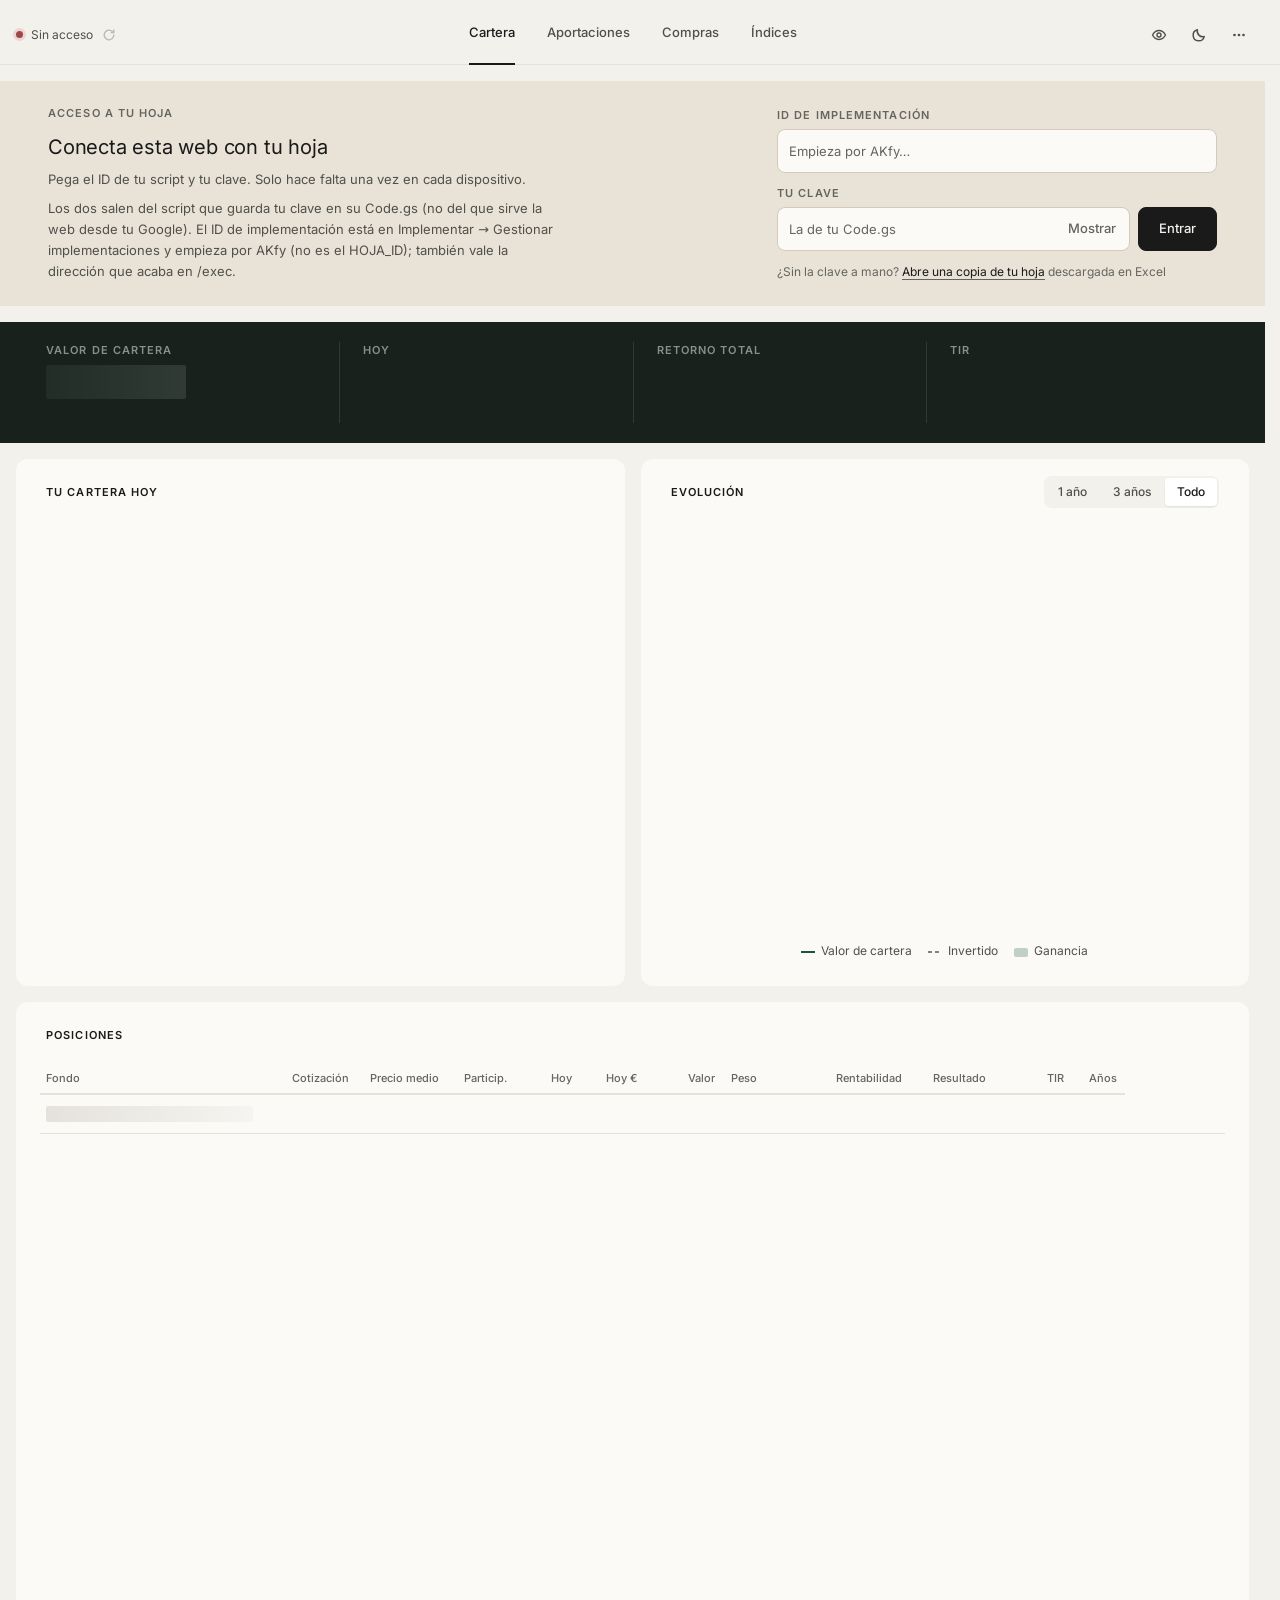
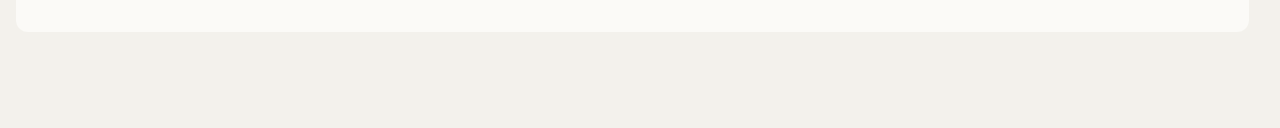
==== commit 82676e50: "Publicar v427: Índices en la app del hermano Co-Authored-By: Claude Opus 5.5 <noreply@anthropic.com>" ====
--- a/hermano/index.html
+++ b/hermano/index.html
@@ -1,7 +1,7 @@
 <!DOCTYPE html>
 <html lang="es">
 <meta charset="utf-8">
-<meta http-equiv="Content-Security-Policy" content="default-src 'none'; script-src 'sha256-yLvfPRXlLVzfsSyKtfQqPmP3Fb7E+OUwSPtOQ7WZB38=' 'sha256-EgQVgW3UnPU20g3ctvFnAdzmomQBAPYefd7uPKIAOwA=' 'self'; worker-src blob:; connect-src 'self' https://script.google.com https://script.googleusercontent.com; img-src 'self' data: blob:; style-src 'self' 'unsafe-inline'; font-src 'self'; manifest-src 'self'; base-uri 'none'; form-action 'none'; object-src 'none'">
+<meta http-equiv="Content-Security-Policy" content="default-src 'none'; script-src 'sha256-yLvfPRXlLVzfsSyKtfQqPmP3Fb7E+OUwSPtOQ7WZB38=' 'sha256-7WYtiTzLSiE3zx5TIb/M0W0KBRhyjHg5Cgn1DZabFfQ=' 'self'; worker-src blob:; connect-src 'self' https://script.google.com https://script.googleusercontent.com; img-src 'self' data: blob:; style-src 'self' 'unsafe-inline'; font-src 'self'; manifest-src 'self'; base-uri 'none'; form-action 'none'; object-src 'none'">
 <meta name="viewport" content="width=device-width, initial-scale=1, viewport-fit=cover">
 <meta name="robots" content="noindex, nofollow">
 <meta name="referrer" content="no-referrer">
@@ -3181,6 +3181,19 @@
 .fp-ch h4 .vrv{line-height:14px;padding:1px 7px;margin:-1px 0 -1px 8px;vertical-align:1px}
 /* app del hermano: solo Cartera, Aportaciones y Compras */
 #s-check,#chk-show,#hoja-al,#mtabs,#kbtn,.hm5-mv{display:none!important}
+/* sin dividendos: fuera la columna de rentabilidad por dividendo */
+#t-pos [data-k="yov"],#t-pos td[data-l="Rent. div."]{display:none!important}
+/* Índices */
+#ix-list{display:grid;gap:16px}
+@media (min-width:1000px){#ix-list{grid-template-columns:1fr 1fr}}
+#v-indices .ix-k{display:flex;align-items:baseline;gap:10px;flex-wrap:wrap;margin:2px 0 12px}
+#v-indices .ix-v{font-size:26px;font-weight:300;letter-spacing:-.01em}
+#v-indices .ix-s{font-size:var(--fs-12);color:var(--ink2)}
+#v-indices .ix-n{margin:10px 0 0;font-size:var(--fs-11);color:var(--ink3)}
+#v-indices .chartbox{height:210px}
+#v-indices .ix-0{margin:0;padding:24px 0;color:var(--ink3);font-size:var(--fs-13);text-align:center}
+@media (max-width:700.98px){#v-indices .chart-head{flex-direction:column;align-items:flex-start;gap:10px}}
+body.hm3on #v-indices>#ix-list{margin-top:max(env(safe-area-inset-top,0px),10px)}
 body.hm3on #v-movimientos>#s-mov{margin-top:max(env(safe-area-inset-top,0px),10px)}
 .evo-leg span:nth-child(3){display:none}
 </style>
@@ -3189,7 +3202,7 @@
   <header class="top">
     
     <div class="status"><i class="dot busy" id="dot"></i><span id="stat" role="status">Conectando…</span><span id="asof" hidden></span><button class="btn ic" id="refresh" type="button" disabled aria-label="Actualizar" title="Actualizar"><svg viewBox="0 0 16 16" width="14" height="14" aria-hidden="true"><path d="M13.5 8a5.5 5.5 0 1 1-1.6-3.9M13.5 2.2v3h-3" fill="none" stroke="currentColor" stroke-width="1.5" stroke-linecap="round" stroke-linejoin="round"/></svg><span>Actualizar</span></button></div>
-    <nav class="nav" id="nav" aria-label="Secciones"><a href="#resumen" data-v="resumen"><svg class="nav-i nav-logo" viewBox="0 0 1024 1024" aria-hidden="true"><rect width="1024" height="1024" rx="229" fill="#1A231E"/><path d="M226 716 L430 512 L566 618 L770 386" fill="none" stroke="#F1EFE9" stroke-width="86" stroke-linecap="round" stroke-linejoin="round"/><circle cx="770" cy="386" r="112" fill="#1A221E"/><circle cx="770" cy="386" r="82" fill="#86D3AA"/></svg><span>Cartera</span></a><a href="#aportaciones" data-v="aportaciones"><svg class="nav-i" viewBox="0 0 20 20" aria-hidden="true"><path d="M4 16.5V10M10 16.5V3.5M16 16.5V7.5"/></svg><span>Aportaciones</span></a><a href="#transacciones" data-v="transacciones"><svg class="nav-i" viewBox="0 0 20 20" aria-hidden="true"><path d="M3.5 7.5h12.5l-3-3M16.5 12.5H4l3 3"/></svg><span>Compras</span></a></nav>
+    <nav class="nav" id="nav" aria-label="Secciones"><a href="#resumen" data-v="resumen"><svg class="nav-i nav-logo" viewBox="0 0 1024 1024" aria-hidden="true"><rect width="1024" height="1024" rx="229" fill="#1A231E"/><path d="M226 716 L430 512 L566 618 L770 386" fill="none" stroke="#F1EFE9" stroke-width="86" stroke-linecap="round" stroke-linejoin="round"/><circle cx="770" cy="386" r="112" fill="#1A221E"/><circle cx="770" cy="386" r="82" fill="#86D3AA"/></svg><span>Cartera</span></a><a href="#aportaciones" data-v="aportaciones"><svg class="nav-i" viewBox="0 0 20 20" aria-hidden="true"><path d="M4 16.5V10M10 16.5V3.5M16 16.5V7.5"/></svg><span>Aportaciones</span></a><a href="#transacciones" data-v="transacciones"><svg class="nav-i" viewBox="0 0 20 20" aria-hidden="true"><path d="M3.5 7.5h12.5l-3-3M16.5 12.5H4l3 3"/></svg><span>Compras</span></a><a href="#indices" data-v="indices"><svg class="nav-i" viewBox="0 0 20 20" aria-hidden="true"><circle cx="10" cy="10" r="7"/><path d="M3 10h14M10 3c2.4 2.2 2.4 11.8 0 14M10 3c-2.4 2.2-2.4 11.8 0 14"/></svg><span>Índices</span></a></nav>
     <div class="tools"><button class="btn kbar" id="kbtn" type="button" aria-label="Buscar" aria-haspopup="dialog" aria-expanded="false" aria-keyshortcuts="Meta+K Control+K"><svg viewBox="0 0 16 16" aria-hidden="true"><circle cx="7" cy="7" r="4.75" fill="none" stroke="currentColor" stroke-width="1.5"/><path d="M10.5 10.5 14 14" stroke="currentColor" stroke-width="1.5" stroke-linecap="round"/></svg><span class="kb-l">Buscar</span><kbd id="kb-k">⌘K</kbd></button><button class="btn ic sq" id="priv" type="button" aria-pressed="false" aria-label="Ocultar importes" title="Ocultar importes"><svg class="eye" viewBox="0 0 16 16" width="16" height="16" aria-hidden="true"><path d="M1.5 8s2.4-4.5 6.5-4.5S14.5 8 14.5 8 12.1 12.5 8 12.5 1.5 8 1.5 8z" fill="none" stroke="currentColor" stroke-width="1.4" stroke-linejoin="round"/><circle cx="8" cy="8" r="2" fill="none" stroke="currentColor" stroke-width="1.4"/></svg><svg class="eye-x" viewBox="0 0 16 16" width="16" height="16" aria-hidden="true"><path d="M2.6 5.6C1.9 6.6 1.5 8 1.5 8s2.4 4.5 6.5 4.5c1 0 1.9-.3 2.7-.7M6 3.8c.6-.2 1.3-.3 2-.3 4.1 0 6.5 4.5 6.5 4.5s-.5 1-1.4 2M2.5 2.5l11 11" fill="none" stroke="currentColor" stroke-width="1.4" stroke-linecap="round" stroke-linejoin="round"/></svg></button><button class="btn ic sq" id="theme" type="button" aria-label="Modo oscuro"><svg class="moon" viewBox="0 0 16 16" width="15" height="15" aria-hidden="true"><path d="M13.2 9.6A5.6 5.6 0 0 1 6.4 2.8a5.6 5.6 0 1 0 6.8 6.8z" fill="none" stroke="currentColor" stroke-width="1.5" stroke-linejoin="round"/></svg><svg class="sun" viewBox="0 0 16 16" width="15" height="15" aria-hidden="true"><circle cx="8" cy="8" r="3" fill="none" stroke="currentColor" stroke-width="1.5"/><path d="M8 1.5v1.6M8 12.9v1.6M1.5 8h1.6M12.9 8h1.6M3.4 3.4l1.1 1.1M11.5 11.5l1.1 1.1M3.4 12.6l1.1-1.1M11.5 4.5l1.1-1.1" stroke="currentColor" stroke-width="1.5" stroke-linecap="round"/></svg></button><button class="btn ic" id="more" type="button" aria-label="Más opciones" aria-haspopup="menu" aria-expanded="false" aria-controls="more-m"><svg viewBox="0 0 16 16" aria-hidden="true"><circle cx="3.5" cy="8" r="1.35" fill="currentColor"/><circle cx="8" cy="8" r="1.35" fill="currentColor"/><circle cx="12.5" cy="8" r="1.35" fill="currentColor"/></svg></button></div>
   </header>
 
@@ -3328,6 +3341,9 @@
     <button type="button" class="btn m-more" id="m-more" hidden></button>
   </section>
   </div>
+
+  <!-- Índices (app del hermano) -->
+  <div class="view" id="v-indices" hidden><div id="ix-list"></div></div>
 
   <!-- Universo -->
   <div class="view" id="v-preseleccion" hidden>
@@ -3514,7 +3530,7 @@
   const ren=(g,m)=>{ for(let r=0;r<Math.min(g.length,12);r++) (g[r]||[]).forEach((v,c)=>{ if(typeof v==="string"&&m[v.trim()]) g[r][c]=m[v.trim()]; }); return g; };
   const D = ren(grid(wb,"Dashboard"),{"Variación hoy":"Hoy"}), V = ren(grid(wb,"Valor Mensual"),{"Invertido":"Aportaciones"}),
         T = [], P = [], TX = ren(grid(wb,"Transacciones"),{"Participaciones":"Acciones"});
-  const C = ren(grid(wb,"Cartera"),{"Var. %":"Hoy","Rent.":"Revaloriz.","Rent. Tot.":"Total","Abs. Tot.":"Total €","IRR Tot.":"TIR"});
+  const C = ren(grid(wb,"Cartera"),{"Var. %":"Hoy","Part.":"Acc.","Rent.":"Revaloriz.","Rent. Tot.":"Total","Abs. Tot.":"Total €","IRR Tot.":"TIR"});
   // Cartera sin títulos encima del ISIN y del nombre: se ponen al ver la primera fila
   { const [h]=headerRow(C,["Precio","Valor","Acc.","Invertido"]); if(h>=0){ const row=C[h+1]||[], tc=row.findIndex(v=>typeof v==="string"&&/^[A-Z]{2}[A-Z0-9]{9}\d$/.test(v.trim()));
       if(tc>=0){ C[h][tc]="Ticker"; if(C[h][tc+1]==null||C[h][tc+1]==="") C[h][tc+1]="Empresa"; } } }
@@ -3588,6 +3604,11 @@
   out.ind = listBelow(D,"I N D U S T R I A S"); out.pais = listBelow(D,"P A Í S E S"); out.divisa = listBelow(D,"D I V I S A S",8);
 
   // Evolución mensual (bloque con MSCI World)
+  out.idx = []; { const G=grid(wb,"Índices"), [h]=headerRow(G,["Fecha"]);
+    if(h>=0) (G[h]||[]).forEach((v,c)=>{ if(norm(v)!=="FECHA") return; const name=celda(G,h,c+1); if(typeof name!=="string"||!name.trim()) return;
+      const pts=[]; for(let r=h+1;r<G.length;r++){ const d=celda(G,r,c), x=celda(G,r,c+1); if(!(d instanceof Date)) break; if(isNum(x)&&x>0) pts.push({d:new Date(d.getFullYear(),d.getMonth(),d.getDate()),v:x}); }
+      let note=null; for(let r=h-1;r>=0&&!note;r--){ const s=celda(G,r,c); if(typeof s==="string"&&s.trim()&&!/^(\S\s+)+\S$/.test(s.trim())) note=s.trim(); }
+      if(pts.length) out.idx.push({name:name.trim(),pts,note}); }); }
   out.evo = [];
   { const p=find(V,"MSCI World"); if(p){ const row=V[p[0]]; let fc=-1; for(let c=p[1];c>=0;c--) if(norm(row[c])==="FECHA"){fc=c;break;}
       const hm2=headerMap(row); const vc=(hm2["Valor Cartera"]||[]).find(c=>c>fc), ac=(hm2["Aportaciones"]||[]).find(c=>c>fc);
@@ -3851,7 +3872,37 @@
     const p=out[i-1], ini=p&&isNum(p.val)?p.val:0, g=r.y<=until&&isNum(r.divs)?r.divs:ini*s.dy, k=tax(g), re=s.stop===0||r.y<s.stop, val=ini*(1+s.growth)+s.saving+(re?g*(1-k):0);
     out.push({y:r.y, age:r.age, acc:(p&&isNum(p.acc)?p.acc:0)+s.saving, val, divs:g, net:g/12*(1-k), ti:ini?(val-s.saving)/ini-1:null, re}); });
   return out; }
-const VER="v426";   // la versión publicada, en el pie
+// Índices: una tarjeta por serie (precio, variación en el periodo y gráfica de 1 año, 5 años o todo)
+const ixN={};
+function renderIdx(){ const box=$("ix-list"); if(!box||!DATA) return; const S=DATA.idx||[];
+  if(!S.length){ box.innerHTML=`<section class="panel"><p class="nada">Tu hoja aún no tiene la pestaña «Índices».</p></section>`; return; }
+  box.innerHTML=S.map((s,i)=>{ const n=ixN[i]??12; return `<section class="panel ixp"><div class="chart-head"><div><h2 class="st">${esc(s.name)}</h2></div>
+    <div class="seg" role="group" aria-label="Periodo" data-ix="${i}">${[[12,"1 año"],[60,"5 años"],[0,"Todo"]].map(([v,l])=>`<button type="button" data-n="${v}" aria-pressed="${v===n}">${l}</button>`).join("")}</div></div>
+    <div class="ix-k"><b class="ix-v num" id="ix-v-${i}"></b><span class="ix-s num" id="ix-s-${i}"></span></div>
+    <div class="chartbox"><canvas id="ix-c-${i}" role="img" aria-label="Evolución de ${esc(s.name)}"></canvas></div>${s.note?`<p class="ix-n">${esc(s.note)}</p>`:""}</section>`; }).join("");
+  S.forEach((_,i)=>drawIdx(i)); }
+function drawIdx(i){ const s=DATA.idx[i], n=ixN[i]??12, all=s.pts, L=all[all.length-1];
+  if(all.length<2){ $("ix-v-"+i).textContent=nf(2).format(L.v)+"\u00A0€"; $("ix-s-"+i).textContent=fechaCorta(L.d);
+    const cb=$("ix-c-"+i).parentElement; cb.outerHTML=`<p class="nada ix-0">La gráfica se irá completando cada día con el precio del fondo.</p>`; return; }
+  let rows=all; if(n){ const st=new Date(L.d); st.setMonth(st.getMonth()-n); const r=all.filter(p=>p.d>=st); if(r.length>=2) rows=r; }
+  const F=rows[0], ch=F.v?L.v/F.v-1:null, cubre=n&&+F.d<=+new Date(new Date(L.d).setMonth(new Date(L.d).getMonth()-n))+864e5*10;
+  const per=n&&cubre?(n===12?"en 1 año":"en 5 años"):`desde ${fechaCorta(F.d)}`;
+  $("ix-v-"+i).textContent=nf(2).format(L.v)+" €"; $("ix-s-"+i).innerHTML=`<span class="${cls(ch)}">${pct(ch,1,true)}</span> ${per} · ${fechaCorta(L.d)}`;
+  const a=+F.d, b=+L.d, corto=(b-a)<4e10, o=baseOpts();
+  o.scales.y.ticks.callback=v=>nf(v<20?2:0).format(v); o.scales.y.ticks.maxTicksLimit=4;
+  Object.assign(o.scales.x,{type:"linear",min:a,max:b,afterBuildTicks:sc=>{ const t=[], m=innerWidth<=MOVIL;
+    if(corto){ const d=new Date(new Date(a).getFullYear(),new Date(a).getMonth()+1,1), st=(b-a)>2e10?(m?4:3):(m?2:1); for(;+d<=b;d.setMonth(d.getMonth()+st)) t.push({value:+d}); }
+    else { const y=(b-a)/3.156e10, st=y>(m?8:14)?(m?5:4):y>(m?4:7)?2:1; for(let k=new Date(a).getFullYear()+1;+new Date(k,0,1)<=b;k+=st) t.push({value:+new Date(k,0,1)}); }
+    sc.ticks=t; }});
+  o.scales.x.ticks.callback=v=>{ const d=new Date(v); return corto?MES[d.getMonth()].toLowerCase()+(d.getMonth()===0?" "+d.getFullYear():""):String(d.getFullYear()); };
+  o.plugins.tooltip.callbacks={title:it=>fechaCorta(new Date(it[0].parsed.x)),label:c=>" "+nf(2).format(c.parsed.y)+" €"};
+  const up=!(ch<0), col=varCss(up?"--pos-deep":"--neg");
+  make("ix-c-"+i,{type:"line",data:{datasets:[{label:s.name,data:rows.map(p=>({x:+p.d,y:p.v})),borderColor:col,borderWidth:2,
+    pointRadius:rows.map((_,k)=>k===rows.length-1?3.5:0),pointBackgroundColor:col,pointHoverRadius:4,tension:.25,
+    fill:{target:"start"},backgroundColor:hexTok(up?"--pos":"--neg")+"1F"}]},options:o,plugins:[crosshair]}); }
+document.addEventListener("click",e=>{ const b=e.target.closest("#ix-list .seg button"); if(!b) return; const g=b.parentElement, i=+g.dataset.ix;
+  ixN[i]=+b.dataset.n; g.querySelectorAll("button").forEach(x=>x.setAttribute("aria-pressed",String(x===b))); drawIdx(i); });
+const VER="v427";   // la versión publicada, en el pie
 // supuestos de Trayectoria: empiezan en los de tu hoja; moverlos solo cambia lo que ves aquí, nunca tu hoja
 let traySup=null, traySup0=null, trayRaf=0, trayArrastre=false, trayPendiente=false;
 // COD-14: mientras arrastras un deslizador, la recarga no lo sustituye; al soltarlo, se pone al día
@@ -3949,7 +4000,7 @@
 // cada pestaña dibuja sus gráficos al verse (con la pestaña oculta no tienen medidas); el calendario recalcula si caben los importes
 let dataV=0, themeV=0; const drawn={};   // lecturas de la hoja y cambios de tema · con qué se dibujó cada pestaña
 const stampOf=v=>[dataV,v==="resumen"||v==="analisis"?themeV:"",v==="resumen"?"":innerWidth,v==="movimientos"?mtab:""].join("|");
-function drawAll(){ if(view==="resumen") drawEvo(); if(view==="analisis"&&DATA){ drawDivs(); drawTray(); if(DATA.dvm) miniCal($("pays"),DATA.dvm.pays); }
+function drawAll(){ if(view==="indices") renderIdx(); if(view==="resumen") drawEvo(); if(view==="analisis"&&DATA){ drawDivs(); drawTray(); if(DATA.dvm) miniCal($("pays"),DATA.dvm.pays); }
   if(DATA&&(view==="resumen"||view==="analisis")) drawn[view]=stampOf(view); }
 let redrawT; const redraw=()=>{ themeV++; clearTimeout(redrawT); redrawT=setTimeout(drawAll,60); };
 // COD-12: las gráficas, cuando llegue su biblioteca; si no llega, un aviso en su lugar
@@ -5703,7 +5754,7 @@
   const sub=Object.keys(MOV).includes(token)||token==="movimientos"; if(token==="movimientos") token="aportaciones";
   if(token==="universo") token="preseleccion";
   if(sub&&!["aportaciones","transacciones"].includes(token)) token="aportaciones";
-  const v = Object.keys(MOV).includes(token) ? "movimientos" : "resumen";
+  const v = token==="indices" ? "indices" : Object.keys(MOV).includes(token) ? "movimientos" : "resumen";
   if(sub){ if(mtab!==token){ mtab=token; $("m-q").value=""; } }
   if(v!==view) tabY[view]=scrollY;
   const changed = v!==view; view=v; if(changed&&sheet){ sheet=null; renderSheet(); }
@@ -5849,7 +5900,7 @@
     else { const d=localStorage.getItem("fondos-d"), k=localStorage.getItem("fondos-k"); if(remId(d)&&k){ c={d:remId(d),k}; remBad=false; } else if(d||k) remBad=true; } }catch{}   // un enlace sin ID no borra el que ya funciona
   return c; })();
 const canRead = () => !!(mcp||GAS||REM);
-const SHEETS=["Dashboard","Cartera","Transacciones","Aportaciones","Ajustes","Valor Mensual"];
+const SHEETS=["Dashboard","Cartera","Transacciones","Aportaciones","Ajustes","Valor Mensual","Índices"];
 // COD-08: SheetJS llega sin bloquear; antes de leer un Excel en esta página, se espera a que esté (o se avisa si no llega)
 const xlsxListo=()=>libLista("lib-xlsx",()=>!!window.XLSX);
 const readWb=(data,type)=>XLSX.read(data,{type,cellDates:true,cellFormula:false,sheets:SHEETS,dense:true,cellText:false,cellHTML:false});
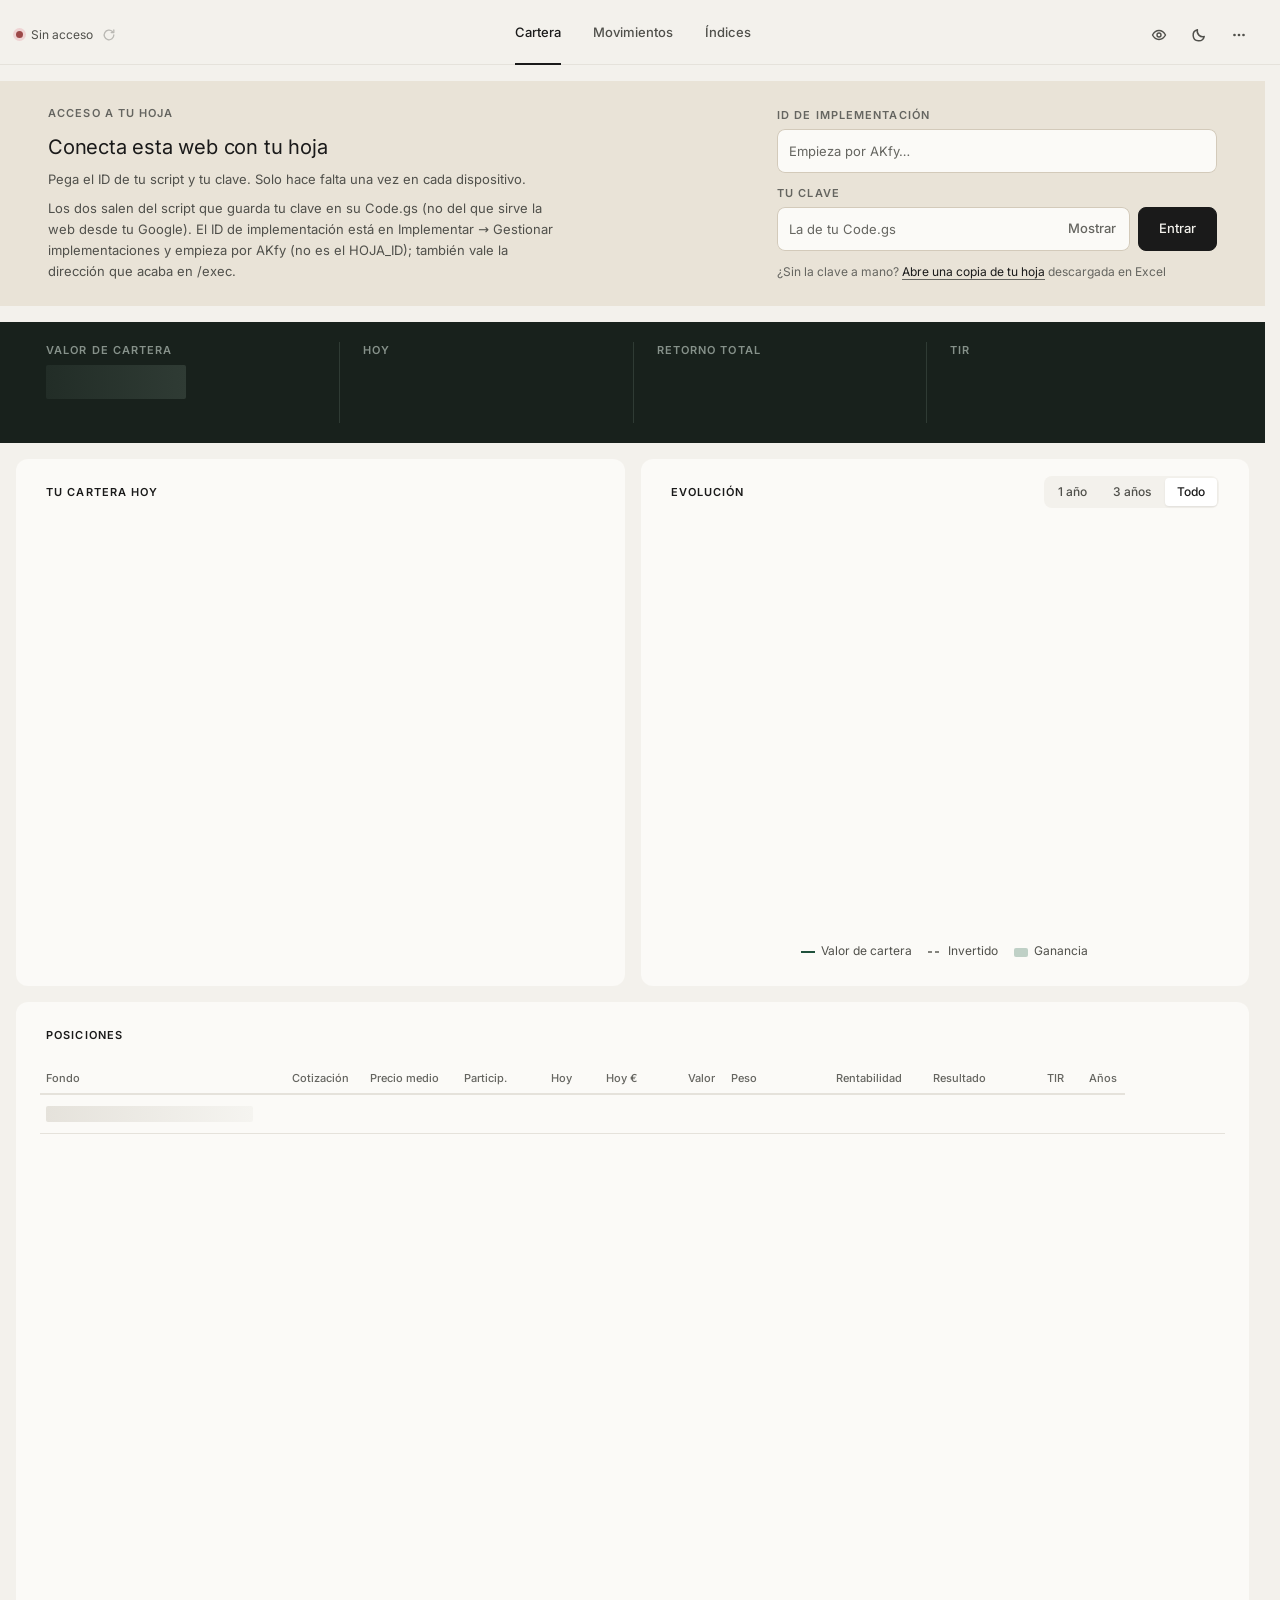
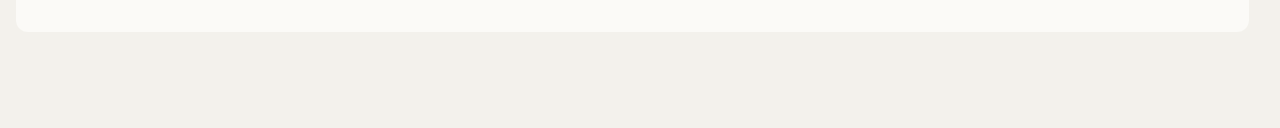
==== commit 723884c3: "Publicar v428: Movimientos en la app del hermano Co-Authored-By: Claude Opus 5.5 <noreply@anthropic." ====
--- a/hermano/index.html
+++ b/hermano/index.html
@@ -1,7 +1,7 @@
 <!DOCTYPE html>
 <html lang="es">
 <meta charset="utf-8">
-<meta http-equiv="Content-Security-Policy" content="default-src 'none'; script-src 'sha256-yLvfPRXlLVzfsSyKtfQqPmP3Fb7E+OUwSPtOQ7WZB38=' 'sha256-7WYtiTzLSiE3zx5TIb/M0W0KBRhyjHg5Cgn1DZabFfQ=' 'self'; worker-src blob:; connect-src 'self' https://script.google.com https://script.googleusercontent.com; img-src 'self' data: blob:; style-src 'self' 'unsafe-inline'; font-src 'self'; manifest-src 'self'; base-uri 'none'; form-action 'none'; object-src 'none'">
+<meta http-equiv="Content-Security-Policy" content="default-src 'none'; script-src 'sha256-yLvfPRXlLVzfsSyKtfQqPmP3Fb7E+OUwSPtOQ7WZB38=' 'sha256-cLedbCdxvlw3rg3qUfJpDl/osiMpGcIrp87Er+oLlyI=' 'self'; worker-src blob:; connect-src 'self' https://script.google.com https://script.googleusercontent.com; img-src 'self' data: blob:; style-src 'self' 'unsafe-inline'; font-src 'self'; manifest-src 'self'; base-uri 'none'; form-action 'none'; object-src 'none'">
 <meta name="viewport" content="width=device-width, initial-scale=1, viewport-fit=cover">
 <meta name="robots" content="noindex, nofollow">
 <meta name="referrer" content="no-referrer">
@@ -3180,9 +3180,11 @@
 /* v425 · el cartel «Por revisar» no hace más alta la cabecera de «Tu valoración» */
 .fp-ch h4 .vrv{line-height:14px;padding:1px 7px;margin:-1px 0 -1px 8px;vertical-align:1px}
 /* app del hermano: solo Cartera, Aportaciones y Compras */
-#s-check,#chk-show,#hoja-al,#mtabs,#kbtn,.hm5-mv{display:none!important}
+#s-check,#chk-show,#hoja-al,#kbtn{display:none!important}
 /* sin dividendos: fuera la columna de rentabilidad por dividendo */
 #t-pos [data-k="yov"],#t-pos td[data-l="Rent. div."]{display:none!important}
+/* no vende: fuera el resultado de las ventas, el estado, la fecha y el precio de venta */
+#m-state,#s-mov [data-k="pnl"],#s-mov[data-t="transacciones"] :is([data-k="st"],[data-k="sd"],[data-k="sp"]){display:none!important}
 /* Índices */
 #ix-list{display:grid;gap:16px}
 @media (min-width:1000px){#ix-list{grid-template-columns:1fr 1fr}}
@@ -3194,7 +3196,6 @@
 #v-indices .ix-0{margin:0;padding:24px 0;color:var(--ink3);font-size:var(--fs-13);text-align:center}
 @media (max-width:700.98px){#v-indices .chart-head{flex-direction:column;align-items:flex-start;gap:10px}}
 body.hm3on #v-indices>#ix-list{margin-top:max(env(safe-area-inset-top,0px),10px)}
-body.hm3on #v-movimientos>#s-mov{margin-top:max(env(safe-area-inset-top,0px),10px)}
 .evo-leg span:nth-child(3){display:none}
 </style>
 
@@ -3202,7 +3203,7 @@
   <header class="top">
     
     <div class="status"><i class="dot busy" id="dot"></i><span id="stat" role="status">Conectando…</span><span id="asof" hidden></span><button class="btn ic" id="refresh" type="button" disabled aria-label="Actualizar" title="Actualizar"><svg viewBox="0 0 16 16" width="14" height="14" aria-hidden="true"><path d="M13.5 8a5.5 5.5 0 1 1-1.6-3.9M13.5 2.2v3h-3" fill="none" stroke="currentColor" stroke-width="1.5" stroke-linecap="round" stroke-linejoin="round"/></svg><span>Actualizar</span></button></div>
-    <nav class="nav" id="nav" aria-label="Secciones"><a href="#resumen" data-v="resumen"><svg class="nav-i nav-logo" viewBox="0 0 1024 1024" aria-hidden="true"><rect width="1024" height="1024" rx="229" fill="#1A231E"/><path d="M226 716 L430 512 L566 618 L770 386" fill="none" stroke="#F1EFE9" stroke-width="86" stroke-linecap="round" stroke-linejoin="round"/><circle cx="770" cy="386" r="112" fill="#1A221E"/><circle cx="770" cy="386" r="82" fill="#86D3AA"/></svg><span>Cartera</span></a><a href="#aportaciones" data-v="aportaciones"><svg class="nav-i" viewBox="0 0 20 20" aria-hidden="true"><path d="M4 16.5V10M10 16.5V3.5M16 16.5V7.5"/></svg><span>Aportaciones</span></a><a href="#transacciones" data-v="transacciones"><svg class="nav-i" viewBox="0 0 20 20" aria-hidden="true"><path d="M3.5 7.5h12.5l-3-3M16.5 12.5H4l3 3"/></svg><span>Compras</span></a><a href="#indices" data-v="indices"><svg class="nav-i" viewBox="0 0 20 20" aria-hidden="true"><circle cx="10" cy="10" r="7"/><path d="M3 10h14M10 3c2.4 2.2 2.4 11.8 0 14M10 3c-2.4 2.2-2.4 11.8 0 14"/></svg><span>Índices</span></a></nav>
+    <nav class="nav" id="nav" aria-label="Secciones"><a href="#resumen" data-v="resumen"><svg class="nav-i nav-logo" viewBox="0 0 1024 1024" aria-hidden="true"><rect width="1024" height="1024" rx="229" fill="#1A231E"/><path d="M226 716 L430 512 L566 618 L770 386" fill="none" stroke="#F1EFE9" stroke-width="86" stroke-linecap="round" stroke-linejoin="round"/><circle cx="770" cy="386" r="112" fill="#1A221E"/><circle cx="770" cy="386" r="82" fill="#86D3AA"/></svg><span>Cartera</span></a><a href="#movimientos" data-v="movimientos"><svg class="nav-i" viewBox="0 0 20 20" aria-hidden="true"><path d="M3.5 7.5h12.5l-3-3M16.5 12.5H4l3 3"/></svg><span>Movimientos</span></a><a href="#indices" data-v="indices"><svg class="nav-i" viewBox="0 0 20 20" aria-hidden="true"><circle cx="10" cy="10" r="7"/><path d="M3 10h14M10 3c2.4 2.2 2.4 11.8 0 14M10 3c-2.4 2.2-2.4 11.8 0 14"/></svg><span>Índices</span></a></nav>
     <div class="tools"><button class="btn kbar" id="kbtn" type="button" aria-label="Buscar" aria-haspopup="dialog" aria-expanded="false" aria-keyshortcuts="Meta+K Control+K"><svg viewBox="0 0 16 16" aria-hidden="true"><circle cx="7" cy="7" r="4.75" fill="none" stroke="currentColor" stroke-width="1.5"/><path d="M10.5 10.5 14 14" stroke="currentColor" stroke-width="1.5" stroke-linecap="round"/></svg><span class="kb-l">Buscar</span><kbd id="kb-k">⌘K</kbd></button><button class="btn ic sq" id="priv" type="button" aria-pressed="false" aria-label="Ocultar importes" title="Ocultar importes"><svg class="eye" viewBox="0 0 16 16" width="16" height="16" aria-hidden="true"><path d="M1.5 8s2.4-4.5 6.5-4.5S14.5 8 14.5 8 12.1 12.5 8 12.5 1.5 8 1.5 8z" fill="none" stroke="currentColor" stroke-width="1.4" stroke-linejoin="round"/><circle cx="8" cy="8" r="2" fill="none" stroke="currentColor" stroke-width="1.4"/></svg><svg class="eye-x" viewBox="0 0 16 16" width="16" height="16" aria-hidden="true"><path d="M2.6 5.6C1.9 6.6 1.5 8 1.5 8s2.4 4.5 6.5 4.5c1 0 1.9-.3 2.7-.7M6 3.8c.6-.2 1.3-.3 2-.3 4.1 0 6.5 4.5 6.5 4.5s-.5 1-1.4 2M2.5 2.5l11 11" fill="none" stroke="currentColor" stroke-width="1.4" stroke-linecap="round" stroke-linejoin="round"/></svg></button><button class="btn ic sq" id="theme" type="button" aria-label="Modo oscuro"><svg class="moon" viewBox="0 0 16 16" width="15" height="15" aria-hidden="true"><path d="M13.2 9.6A5.6 5.6 0 0 1 6.4 2.8a5.6 5.6 0 1 0 6.8 6.8z" fill="none" stroke="currentColor" stroke-width="1.5" stroke-linejoin="round"/></svg><svg class="sun" viewBox="0 0 16 16" width="15" height="15" aria-hidden="true"><circle cx="8" cy="8" r="3" fill="none" stroke="currentColor" stroke-width="1.5"/><path d="M8 1.5v1.6M8 12.9v1.6M1.5 8h1.6M12.9 8h1.6M3.4 3.4l1.1 1.1M11.5 11.5l1.1 1.1M3.4 12.6l1.1-1.1M11.5 4.5l1.1-1.1" stroke="currentColor" stroke-width="1.5" stroke-linecap="round"/></svg></button><button class="btn ic" id="more" type="button" aria-label="Más opciones" aria-haspopup="menu" aria-expanded="false" aria-controls="more-m"><svg viewBox="0 0 16 16" aria-hidden="true"><circle cx="3.5" cy="8" r="1.35" fill="currentColor"/><circle cx="8" cy="8" r="1.35" fill="currentColor"/><circle cx="12.5" cy="8" r="1.35" fill="currentColor"/></svg></button></div>
   </header>
 
@@ -3321,14 +3322,14 @@
   <div class="view" id="v-movimientos" hidden>
   <nav class="mvt" id="mtabs" aria-label="Movimientos">
     <a href="#todo" data-t="todo" class="mvt-all"><span class="mvt-n">Movimientos<em></em></span><b class="mvt-v num" id="mt-all"></b><span class="mvt-s">en total</span></a>
-    <a href="#transacciones" data-t="transacciones"><span class="mvt-n">Transacciones<em></em></span><b class="mvt-v num" id="mt-tx"></b><span class="mvt-s">resultado</span></a>
-    <a href="#dividendos" data-t="dividendos"><span class="mvt-n">Dividendos<em></em></span><b class="mvt-v num" id="mt-dv"></b><span class="mvt-s">brutos</span></a>
+    <a href="#transacciones" data-t="transacciones"><span class="mvt-n">Compras<em></em></span><b class="mvt-v num" id="mt-tx"></b><span class="mvt-s">invertido</span></a>
+    <b id="mt-dv" hidden></b>
     <a href="#aportaciones" data-t="aportaciones"><span class="mvt-n">Aportaciones<em></em></span><b class="mvt-v num" id="mt-ap"></b><span class="mvt-s">netas</span></a>
-    <a href="#ajustes" data-t="ajustes"><span class="mvt-n">Ajustes<em></em></span><b class="mvt-v num" id="mt-aj"></b><span class="mvt-s">netos</span></a>
+    <b id="mt-aj" hidden></b>
   </nav>
   <section class="panel" id="s-mov">
     <div class="toolbar">
-      <label class="search"><svg viewBox="0 0 16 16" aria-hidden="true"><circle cx="7" cy="7" r="4.75" fill="none" stroke="currentColor" stroke-width="1.5"/><path d="M10.5 10.5 14 14" stroke="currentColor" stroke-width="1.5" stroke-linecap="round"/></svg><input class="inp" type="search" id="m-q" placeholder="Buscar empresa, ticker o comentario" aria-label="Buscar"></label>
+      <label class="search"><svg viewBox="0 0 16 16" aria-hidden="true"><circle cx="7" cy="7" r="4.75" fill="none" stroke="currentColor" stroke-width="1.5"/><path d="M10.5 10.5 14 14" stroke="currentColor" stroke-width="1.5" stroke-linecap="round"/></svg><input class="inp" type="search" id="m-q" placeholder="Buscar fondo, ISIN o comentario" aria-label="Buscar"></label>
       <button type="button" class="inp ftg" id="m-ftg" aria-expanded="false"><svg viewBox="0 0 16 16" aria-hidden="true"><path d="M2 4.5h12M4.5 8h7M7 11.5h2" fill="none" stroke="currentColor" stroke-width="1.5" stroke-linecap="round"/></svg><span>Filtros</span><b class="ftn num" id="m-ftn"></b></button>
       <select class="inp" id="m-year" aria-label="Año"></select>
       <select class="inp" id="m-broker" aria-label="Bróker"></select>
@@ -3902,7 +3903,7 @@
     fill:{target:"start"},backgroundColor:hexTok(up?"--pos":"--neg")+"1F"}]},options:o,plugins:[crosshair]}); }
 document.addEventListener("click",e=>{ const b=e.target.closest("#ix-list .seg button"); if(!b) return; const g=b.parentElement, i=+g.dataset.ix;
   ixN[i]=+b.dataset.n; g.querySelectorAll("button").forEach(x=>x.setAttribute("aria-pressed",String(x===b))); drawIdx(i); });
-const VER="v427";   // la versión publicada, en el pie
+const VER="v428";   // la versión publicada, en el pie
 // supuestos de Trayectoria: empiezan en los de tu hoja; moverlos solo cambia lo que ves aquí, nunca tu hoja
 let traySup=null, traySup0=null, trayRaf=0, trayArrastre=false, trayPendiente=false;
 // COD-14: mientras arrastras un deslizador, la recarga no lo sustituye; al soltarlo, se pone al día
@@ -4177,11 +4178,11 @@
   if(d.tray.length){ if(trayArrastre) trayPendiente=true; else traySliders(); }   // COD-14
 
   { const N=(n,a,b)=>`${nf(0).format(n)} ${n===1?a:b}`, S=(t,s)=>{ const a=document.querySelector(`#mtabs a[data-t="${t}"] .mvt-s`); if(a) a.textContent=s; };   // debajo de la cifra, cuántos movimientos la forman
-    S("transacciones",`resultado · ${N(new Set(d.tx.filter(r=>r.sd).map(r=>[r.ticker,+r.sd,r.sp,r.broker].join("|"))).size,"venta","ventas")}`); S("dividendos",`brutos · ${N(d.dv.filter(d.isPaid).length,"cobro","cobros")}`);
+    S("transacciones",`invertido · ${N(d.tx.length,"compra","compras")}`); S("dividendos",`brutos · ${N(d.dv.filter(d.isPaid).length,"cobro","cobros")}`);
     S("aportaciones",`netas · ${N(MOV.aportaciones.rows().length,"movimiento","movimientos")}`); S("ajustes",`netos · ${N(MOV.ajustes.rows().length,"ajuste","ajustes")}`); }
   $("mt-all").textContent=nf(0).format(MOV.todo.rows().length);
   { const pl=sum(d.tx.filter(r=>r.sd),r=>r.pnl), aj=sum(d.aj,r=>r.amt);
-    $("mt-tx").textContent=seur(pl); $("mt-tx").className="mvt-v num "+cls(pl);
+    $("mt-tx").textContent=eur(sum(d.tx,r=>r.bt||0)); $("mt-tx").className="mvt-v num";
     $("mt-dv").textContent=eur(sum(d.dv.filter(d.isPaid),r=>r.gross));
     $("mt-ap").textContent=eur(sum(d.ap,r=>r.amt));
     $("mt-aj").textContent=seur(aj); $("mt-aj").className="mvt-v num "+cls(aj); }
@@ -4495,7 +4496,7 @@
 const MOV = {
   todo:{ rows:movAll, rc:r=>"mr mr-"+tipoMov(r), date:r=>r.d, years:r=>[yr(r.d)], text:r=>[r.name,r.ticker,r.broker,r.note,r.ty].join(" "), sort:["d",-1],
     cols:[ {k:"d",l:"Fecha",r:"sub",f:r=>sdate(r.d)},
-      {k:"name",l:"Empresa o cuenta",r:"main",left:1,sv:r=>r.name||r.broker,f:r=>r.ticker?coCell(r.name,r.ticker):`<div class="co"><span class="lgb mvg" aria-hidden="true"><svg viewBox="0 0 22 22">${iconosMov[r.g]}</svg></span><b>${esc(r.broker||"")}</b></div>`},
+      {k:"name",l:"Fondo o cuenta",r:"main",left:1,sv:r=>r.name||r.broker,f:r=>r.ticker?coCell(r.name,r.ticker):`<div class="co"><span class="lgb mvg" aria-hidden="true"><svg viewBox="0 0 22 22">${iconosMov[r.g]}</svg></span><b>${esc(r.broker||"")}</b></div>`},
       {k:"ty",l:"Tipo",left:1,nl:1,w:112,f:r=>`<span class="tag mt mt-${tipoMov(r)}">${esc(r.ty)}</span>`},
       {k:"det",l:"Detalle",wrap:1,nl:1,sec:1,f:r=>r.detH||esc(r.det||""),mf:r=>!(r.ds||r.det)?"":r.g?`<span class="w">${esc(r.det)}</span>`:esc(r.ds||r.det)},
       {k:"broker",l:"Bróker",left:1,hs:1,sec:1,f:r=>esc(r.broker||"")},
@@ -4506,13 +4507,13 @@
         ap=iy.filter(r=>r.g==="in"||r.g==="out"), bu=iy.filter(r=>r.ty==="Compra"), se=iy.filter(r=>r.ty==="Venta"), dv=iy.filter(r=>r.dv), pl=sum(se,r=>r.pnl);
       return [{k:`Aportado en ${y}`,v:eur(sum(ap,r=>r.v)),sub:`${n(ap.length)} ${ap.length===1?"movimiento":"movimientos"}`},
         {k:`Comprado en ${y}`,v:eur(sum(bu,r=>r.v)),sub:`${n(bu.length)} ${bu.length===1?"compra":"compras"}`},
-        {k:`Vendido en ${y}`,v:eur(sum(se,r=>r.v)),sub:se.length?`${n(se.length)} ${se.length===1?"venta":"ventas"} · <span class="${cls(pl)}">${seur(pl)}</span>`:"sin ventas"},
-        {k:`Dividendos en ${y}`,v:eur(sum(dv,r=>r.v)),sub:`brutos · ${n(dv.length)} ${dv.length===1?"cobro":"cobros"}`}]; } },
+        (a=>({k:"Aportado en total",v:eur(sum(a,r=>r.v)),sub:"neto, desde el principio"}))(all.filter(r=>r.g==="in"||r.g==="out")),
+        (b=>({k:"Invertido en fondos",v:eur(sum(b,r=>r.v)),sub:`${n(b.length)} ${b.length===1?"compra":"compras"} en total`}))(all.filter(r=>r.ty==="Compra"))]; } },
   transacciones:{ rows:()=>DATA?DATA.tx:[], date:r=>r.sd||r.bd, years:r=>[yr(r.bd),yr(r.sd)], text:r=>[r.name,r.ticker,r.note].join(" "), sort:["bd",-1], states:[["","Estado"],["open","Abiertas"],["closed","Cerradas"]], stateFn:(r,s)=>s==="open"?!r.sd:!!r.sd,
     cols:[ {k:"bd",l:"Fecha",r:"sub",f:r=>sdate(r.bd)}, {k:"name",l:"Fondo",r:"main",left:1,f:r=>coCell(r.name,r.ticker,infoBtn(r.note,"tx"+r.ticker+(+r.bd)))},
-      {k:"broker",l:"Bróker",left:1,hs:1,sec:1,f:r=>esc(r.broker||"")}, {k:"shares",l:"Participaciones",sec:1,f:r=>{ const s=shares(r.shares); return s?`<span class="pv pvn">${s}</span>`:""; },mf:r=>!isNum(r.shares)?"":`${shares(r.shares)} ${r.shares===1?"participación":"participaciones"}`},
+      {k:"broker",l:"Bróker",left:1,hs:1,sec:1,f:r=>esc(r.broker||"")}, {k:"shares",l:"Particip.",sec:1,f:r=>{ const s=shares(r.shares); return s?`<span class="pv pvn">${s}</span>`:""; },mf:r=>!isNum(r.shares)?"":`${shares(r.shares)} ${r.shares===1?"participación":"participaciones"}`},
       {k:"bp",l:"Precio de compra",hs:1,sec:1,f:r=>money(r.bp,r.cur)}, {k:"bt",l:"Importe",r:"amt",f:r=>seur(-r.bt,2)},
-      {k:"st",l:"Estado",nl:1,sv:r=>r.sd?1:0,f:r=>r.sd?`<span class="tag cl">Cerrada</span>`:`<span class="tag">Abierta</span>`},
+      {k:"st",l:"Estado",nl:1,sv:r=>r.sd?1:0,f:r=>r.sd?`<span class="tag cl">Cerrada</span>`:""},
       {k:"sd",l:"Fecha de venta",sec:1,sv:r=>r.sd?r.sd.getTime():null,f:r=>r.sd?sdate(r.sd):""},
       {k:"sp",l:"Precio de venta",hs:1,sec:1,f:r=>r.sd?money(r.sp,r.cur):""},
       {k:"pnl",l:"Resultado",sv:r=>r.sd?r.pnl:null,f:r=>r.sd?`<span class="${cls(r.pnl)}">${seur(r.pnl,2)}</span>`:""} ],
@@ -4520,6 +4521,11 @@
     // cuánto aguantas y cuántas ventas salen bien (todo, o del año elegido). Se cuentan órdenes, no filas: una venta que
     // cierra varias compras (misma empresa, día, precio y bróker) es una sola, con el resultado de todas
     kpis:(all,ys)=>{ const cl=all.filter(r=>r.sd&&(!ys||yr(r.sd)===ys)), bu=all.filter(r=>!ys||yr(r.bd)===ys), pl=sum(cl,r=>r.pnl), ord=(l,d,p)=>{ const m=new Map(); l.forEach(r=>{ const k=[r.ticker,+r[d],r[p],r.broker].join("|"); m.set(k,(m.get(k)||0)+(r.pnl||0)); }); return [...m.values()]; }, ob=ord(bu,"bd","bp"), os=ord(cl,"sd","sp"), fees=sum(cl,r=>(r.bfee||0)+(r.sfee||0)), ops=ob.length+os.length, win=os.filter(v=>v>0).length, hold=cl.length?sum(cl,r=>(r.sd-r.bd)/DIA_MS/365.25)/cl.length:null, und=t=>{ const m=String(t||"").match(/^(\S+)\s[CP]\d/); return m?(DATA.tx.find(r=>!/\s/.test(r.ticker)&&String(r.ticker).split(":").pop()===m[1])||{}).ticker||m[1]:t; };
+      { const inv=sum(bu,r=>r.bt||0), nb=bu.length, nfo=new Set(bu.map(r=>r.ticker)).size, ul=bu.reduce((m,r)=>r.bd>m?r.bd:m,null);
+        return [{k:ys?`Invertido en ${ys}`:"Invertido",v:eur(inv),sub:`${nf(0).format(nb)} ${nb===1?"compra":"compras"}`},
+          {k:"Fondos",v:nf(0).format(nfo),sub:nfo===1?"fondo comprado":"fondos comprados"},
+          {k:"Compra media",v:nb?eur(inv/nb):"",sub:"por operación"},
+          {k:"Última compra",v:ul?fechaCorta(ul):"",sub:ul?`hace ${nf(0).format(Math.max(0,Math.round((Date.now()-ul)/864e5)))} días`:""}]; }
       return [{k:"Resultado realizado",v:seur(pl),c:cls(pl),sub:cl.length?`tras ${eur(fees)} de comisiones`:"sin ventas"},
         // compras y ventas en la línea de la cifra, la barra con su proporción y las empresas en una sola línea: la casilla, del alto de las demás
         {k:"Compras y ventas",c:"mkcv",v:ops?`${nf(0).format(ob.length)}<small class="mk-u"> ${ob.length===1?"compra":"compras"}</small><small class="mk-u mk-d"> · </small>${nf(0).format(os.length)}<small class="mk-u"> ${os.length===1?"venta":"ventas"}</small>`:"0",nolg:1,split:ops?[{v:ob.length},{v:os.length}]:null,
@@ -4531,7 +4537,7 @@
     cols:[ {k:"d",l:"Fecha",r:"sub",f:r=>sdate(r.d)}, {k:"name",l:"Fondo",r:"main",left:1,f:r=>coCell(r.name,r.ticker,r.type&&r.type!=="Dividendo"?`<span class="tag acc">${esc(r.type)}</span>`:"")},
       {k:"broker",l:"Bróker",left:1,hs:1,sec:1,f:r=>esc(r.broker||"")},
       {k:"st",l:"Estado",nl:1,sv:r=>DATA.isPaid(r)?0:1,f:r=>DATA.isPaid(r)?`<span class="tag acc">Cobrado</span>`:`<span class="tag">Previsto</span>`},
-      {k:"shares",l:"Participaciones",hs:1,sec:1,f:r=>{ const s=shares(r.shares); return s?`<span class="pv pvn">${s}</span>`:""; }},
+      {k:"shares",l:"Particip.",hs:1,sec:1,f:r=>{ const s=shares(r.shares); return s?`<span class="pv pvn">${s}</span>`:""; }},
       {k:"dps",l:"Por acción",hs:1,sec:1,f:r=>dpsF(r.dps,r.cur)},
       {k:"ret",l:"Retención",hs:1,sv:r=>(r.gross||0)-(r.net||0),f:r=>{const x=(r.gross||0)-(r.net||0); return x>0.005?`<span class="neg">−${nf(2).format(x)} €</span>`:"";}},
       {k:"net",l:"En bróker",hs:1,sec:1,f:r=>seur(r.net,2)},   // solo para cuadrar lo que queda en el bróker: los dividendos se cuentan siempre en bruto
@@ -4628,7 +4634,7 @@
   if(c.states){ mstate[mtab]=c.states[0][0]; $("m-state").value=mstate[mtab]; } delete msort[mtab]; mshow=MSTEP; renderMov(false); });
 $("m-sort").addEventListener("input",e=>{ const k=e.target.value; msort[mtab]=[k,/^(name|broker|type|note)$/.test(k)?1:-1]; renderMov(false); });
 // buscador: texto corto en móvil para que no se corte
-{ const mq=matchMedia("(max-width:600.98px)"), ph=()=>{ $("m-q").placeholder=mq.matches?"Buscar":"Buscar empresa, ticker o comentario"; }; mq.addEventListener?.("change",ph); ph(); }
+{ const mq=matchMedia("(max-width:600.98px)"), ph=()=>{ $("m-q").placeholder=mq.matches?"Buscar":"Buscar fondo, ISIN o comentario"; }; mq.addEventListener?.("change",ph); ph(); }
 
 /* ---------- universo ---------- */
 // «Por revisar» (v367): la empresa ha presentado resultados después de la fecha de tu valoración (fechas del calendario del agente).
@@ -5751,15 +5757,15 @@
 function navega(token,push){
   if(typeof token==="string"&&token.startsWith("actualidad/")){ const q=token.slice(11).split("/"); actAbierta=q[0]||null; actPestana=q[1]==="noticias"?"nws":q[0]?"res":actPestana; token="actualidad"; } else if(token==="actualidad"&&push&&view==="actualidad") actAbierta=null;
   if(token==="calendario") token="actualidad";
-  const sub=Object.keys(MOV).includes(token)||token==="movimientos"; if(token==="movimientos") token="aportaciones";
+  const sub=Object.keys(MOV).includes(token);
   if(token==="universo") token="preseleccion";
-  if(sub&&!["aportaciones","transacciones"].includes(token)) token="aportaciones";
-  const v = token==="indices" ? "indices" : Object.keys(MOV).includes(token) ? "movimientos" : "resumen";
+  if(sub&&!["todo","transacciones","aportaciones"].includes(token)) token="todo";
+  const v = token==="indices" ? "indices" : sub||token==="movimientos" ? "movimientos" : "resumen";
   if(sub){ if(mtab!==token){ mtab=token; $("m-q").value=""; } }
   if(v!==view) tabY[view]=scrollY;
   const changed = v!==view; view=v; if(changed&&sheet){ sheet=null; renderSheet(); }
   document.querySelectorAll(".view").forEach(el=>el.hidden=el.id!=="v-"+view);
-  document.querySelectorAll("#nav a").forEach(a=>a.setAttribute("aria-current",(view==="movimientos"?a.dataset.v===mtab:a.dataset.v===view)?"page":"false"));
+  document.querySelectorAll("#nav a").forEach(a=>a.setAttribute("aria-current",a.dataset.v===view?"page":"false"));
   document.body.dataset.view=view;
   if(push){ try{ history.replaceState(null,"","#"+(token==="preseleccion"?"universo":token==="actualidad"?"calendario":token)); }catch{} }
   if(DATA){ const nuevo=drawn[view]!==stampOf(view);   // la pestaña se rehace solo si algo ha cambiado desde que se dibujó
